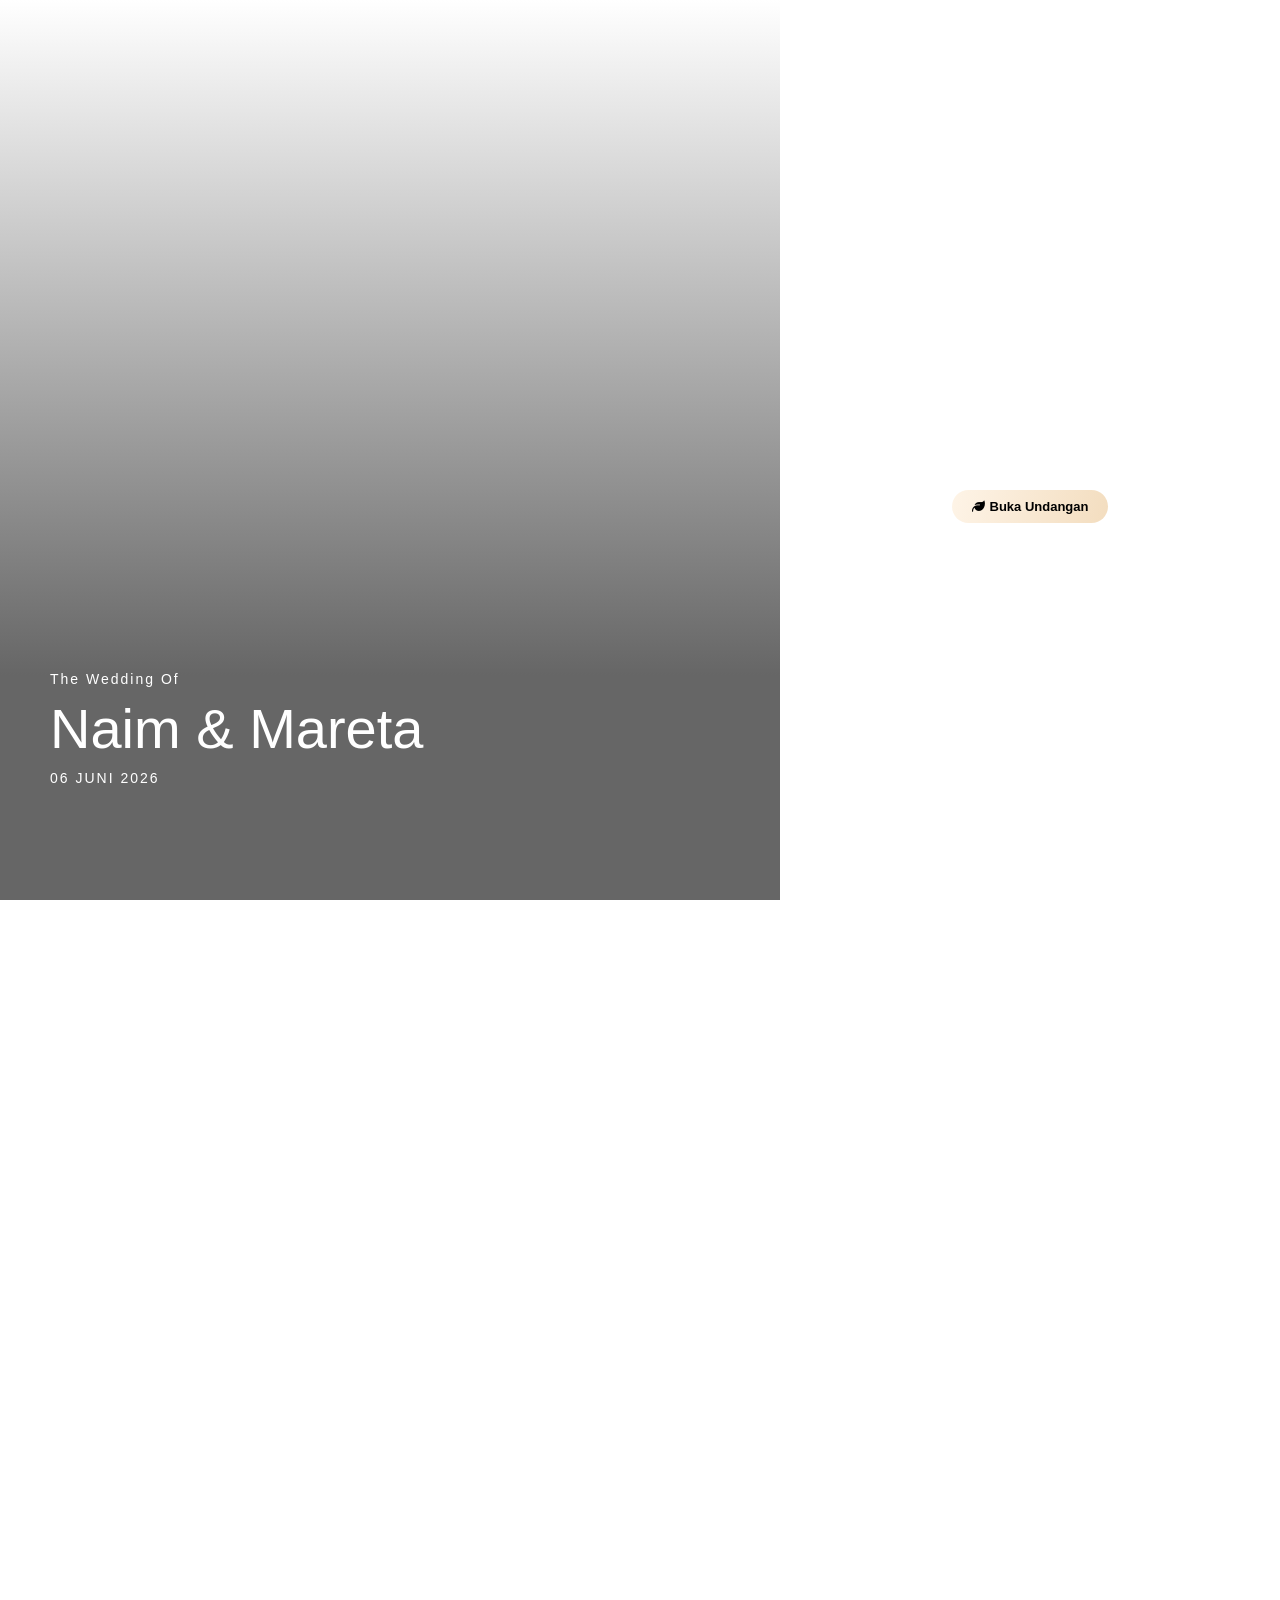
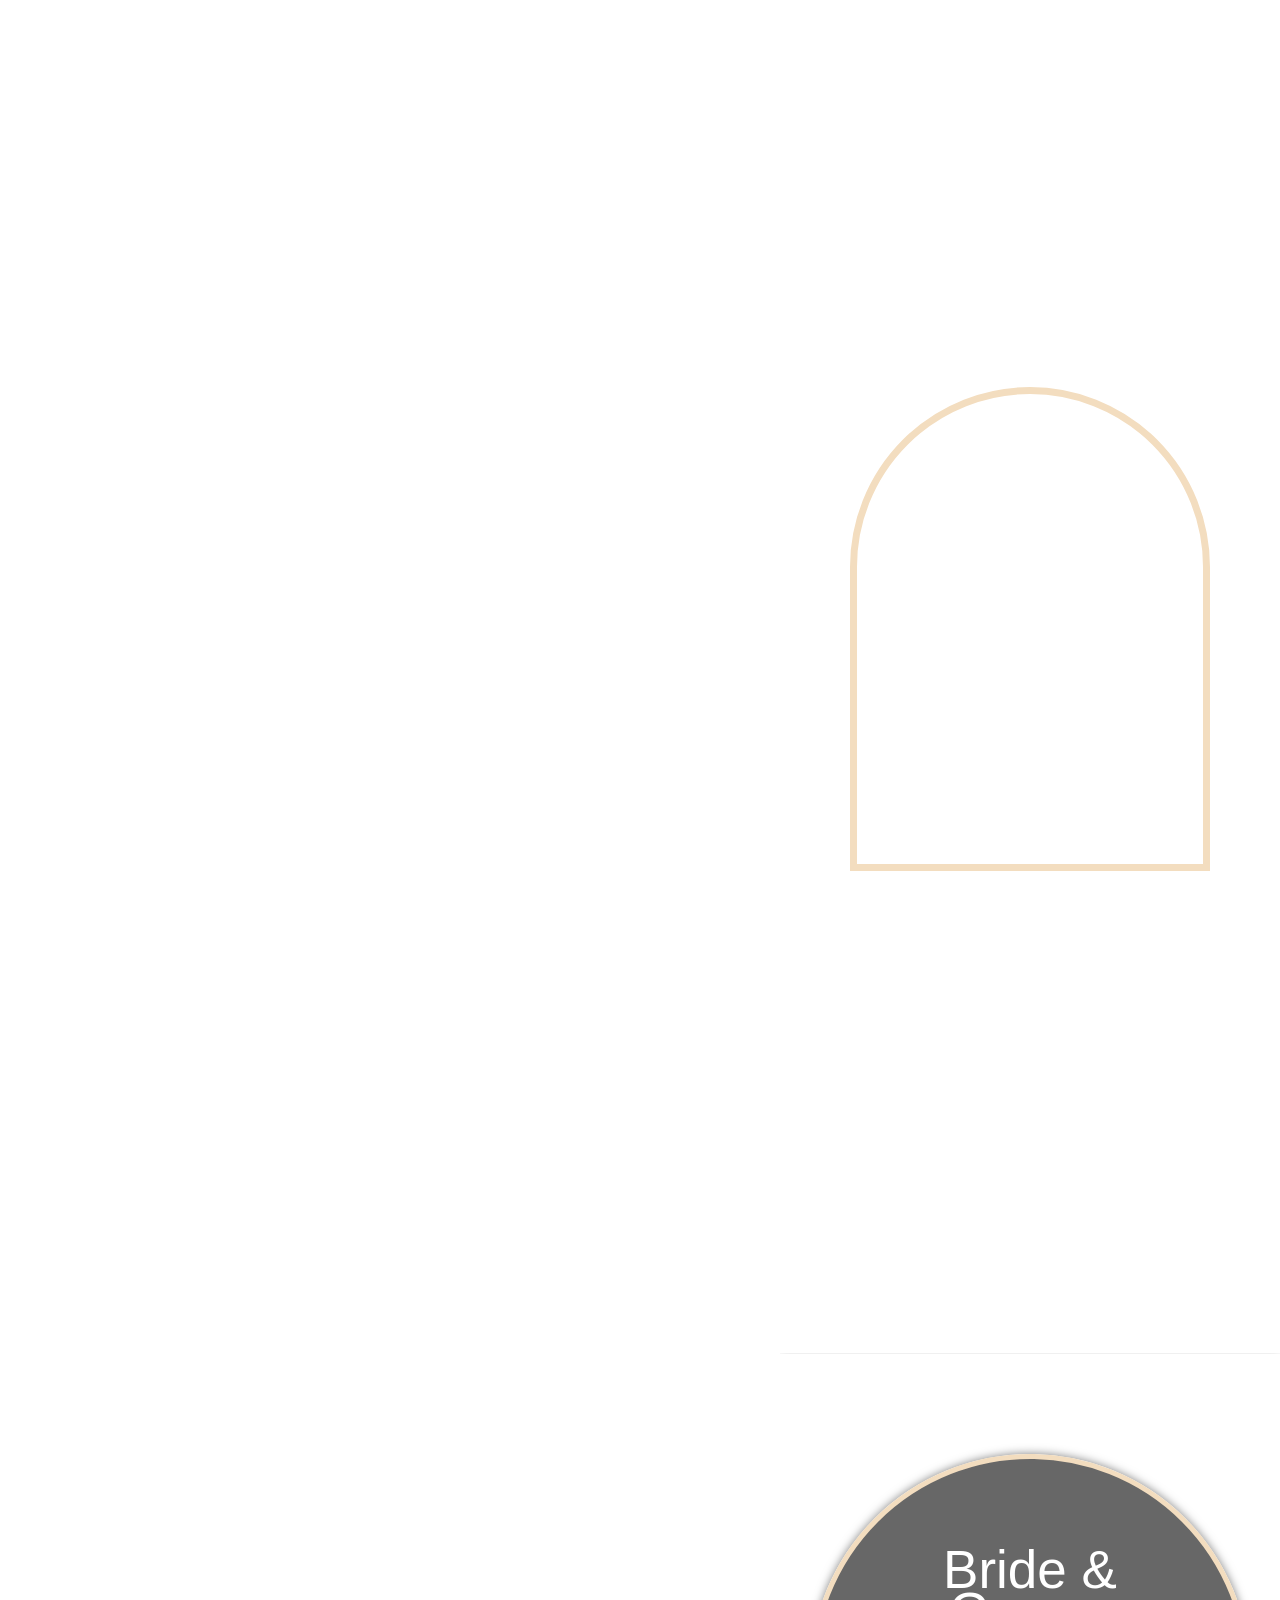
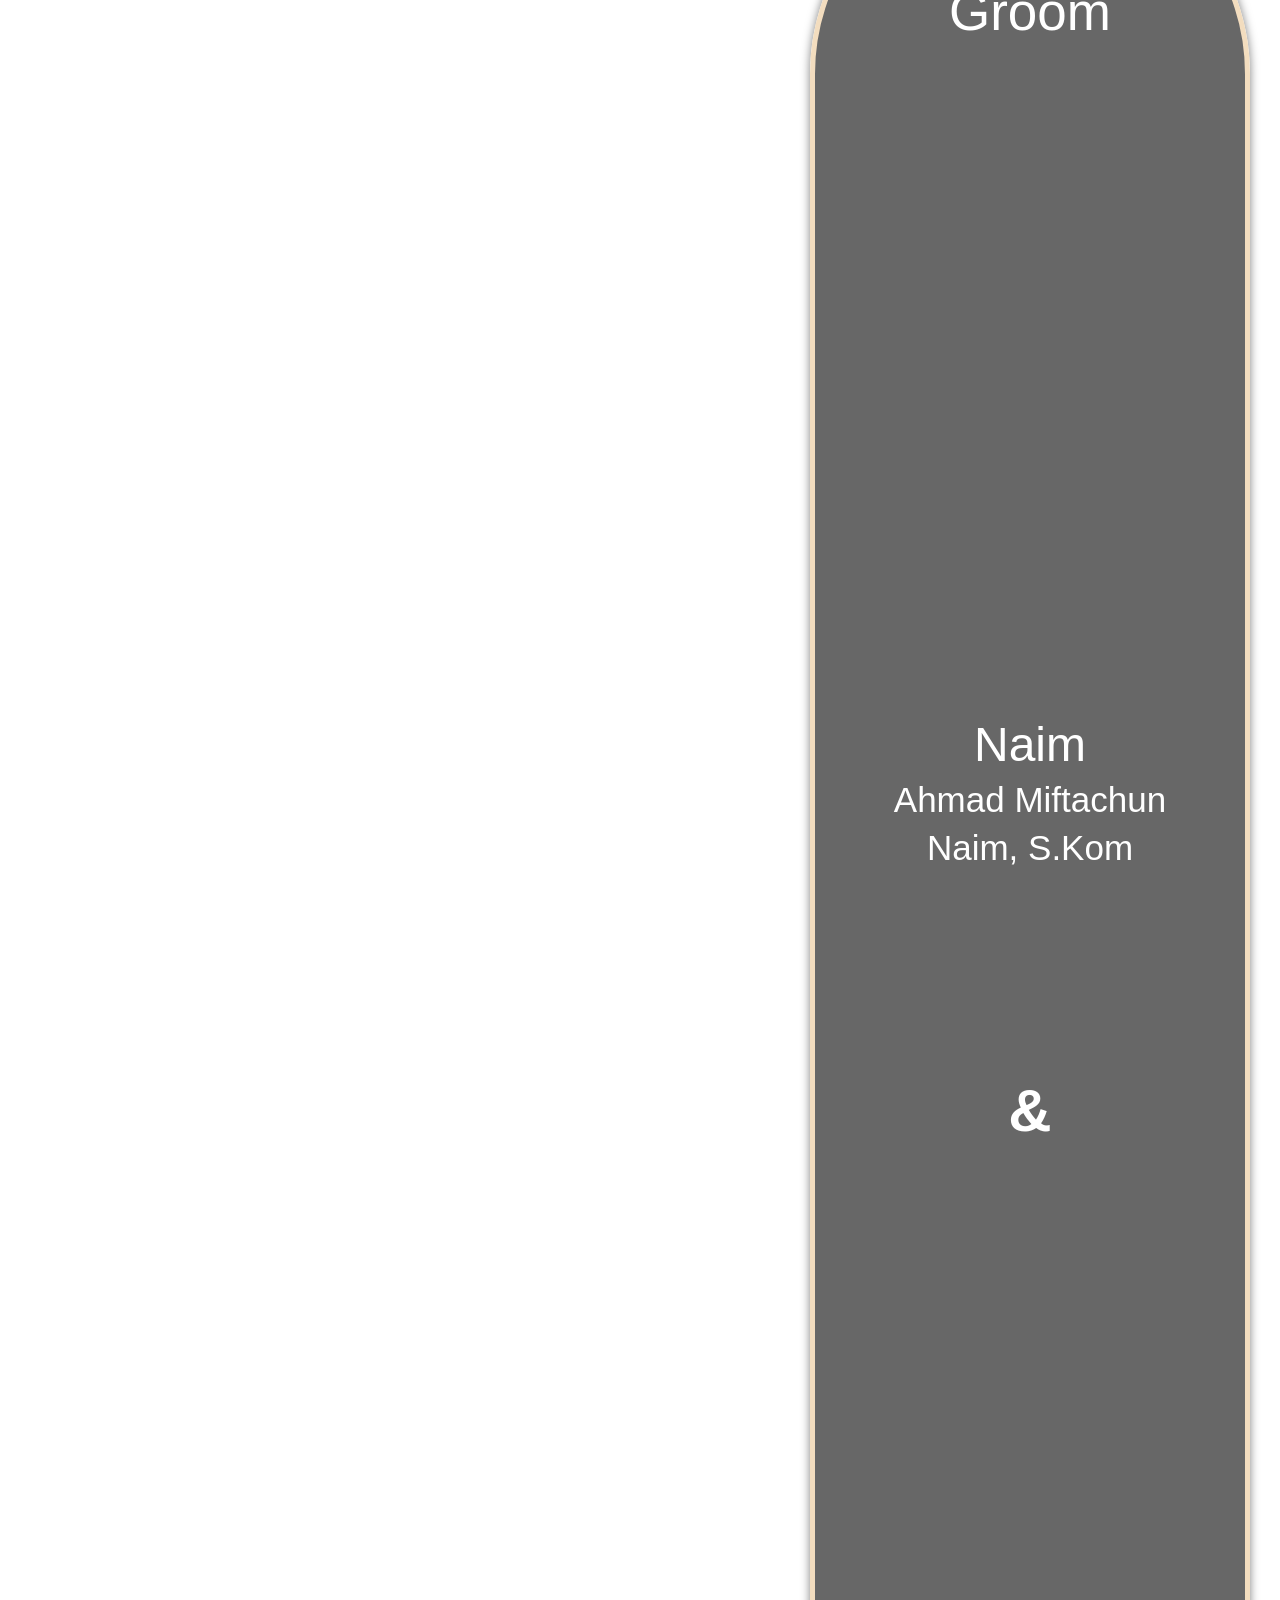
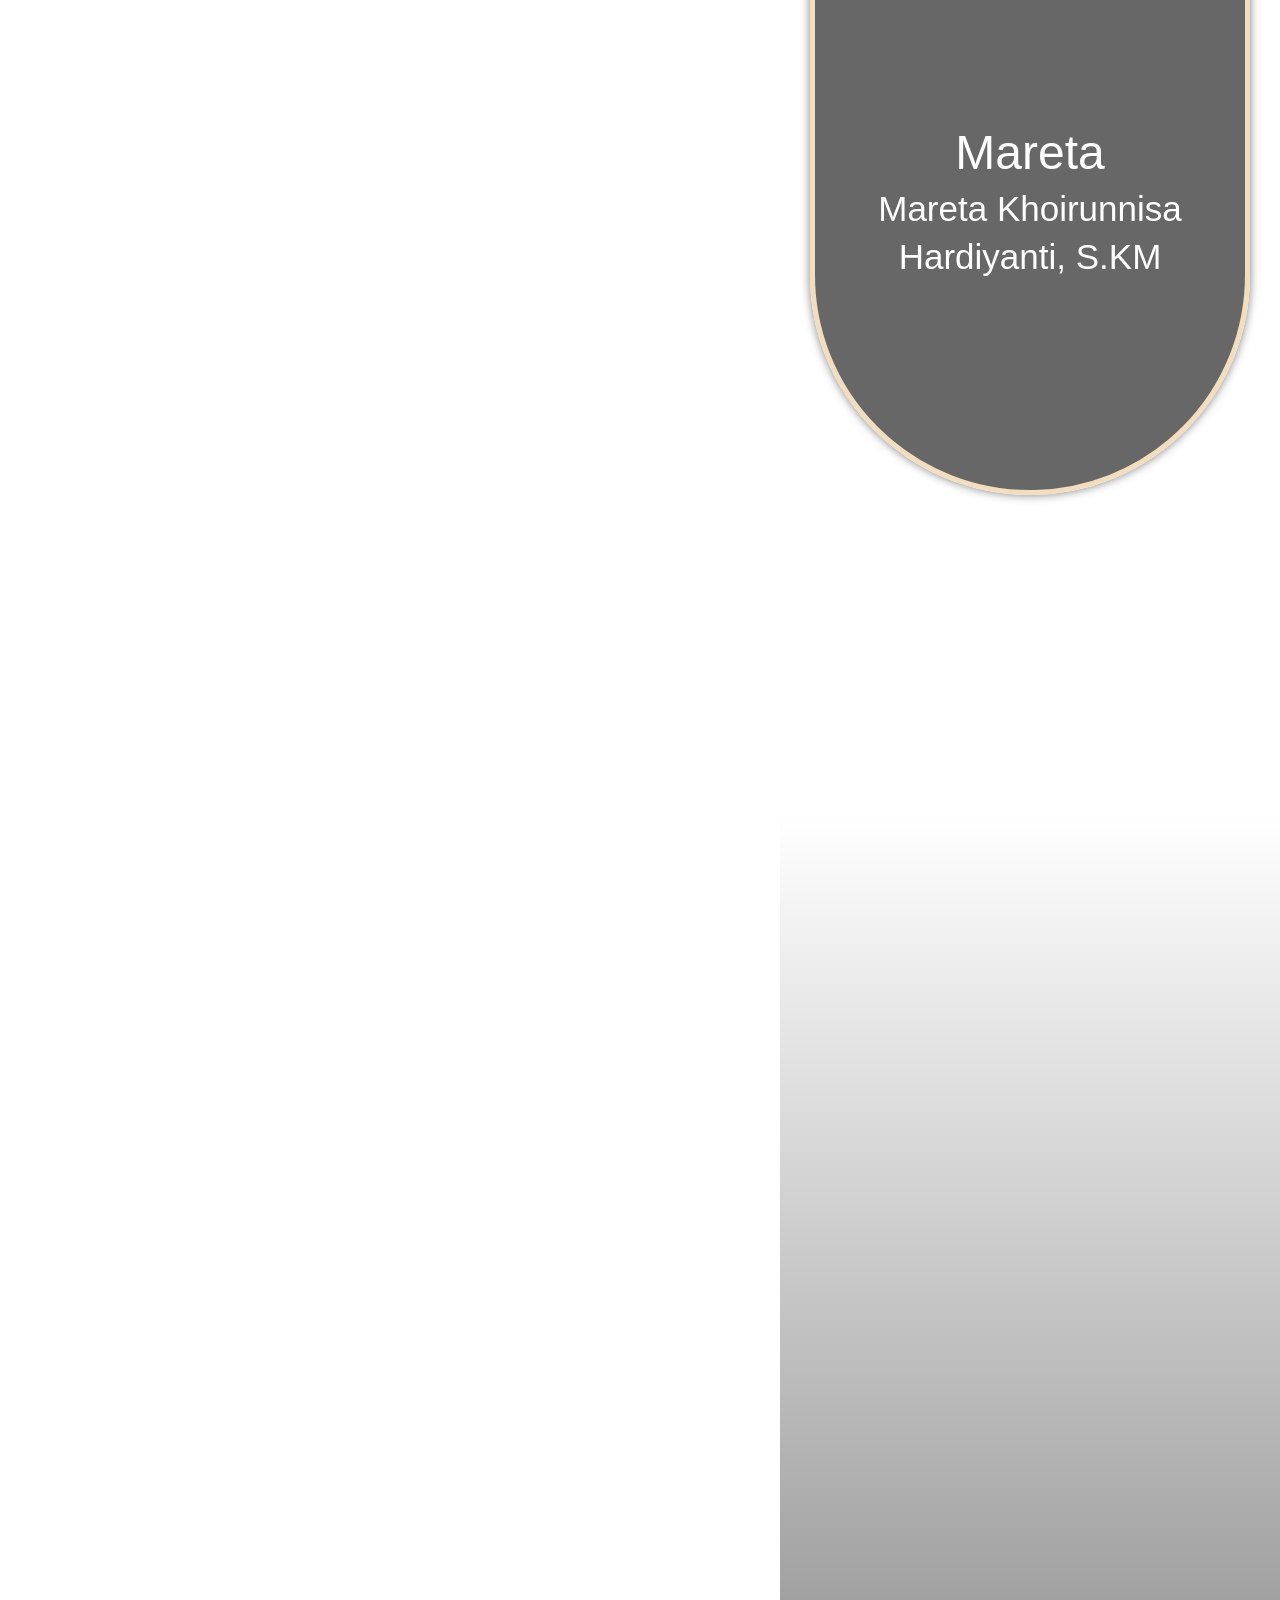
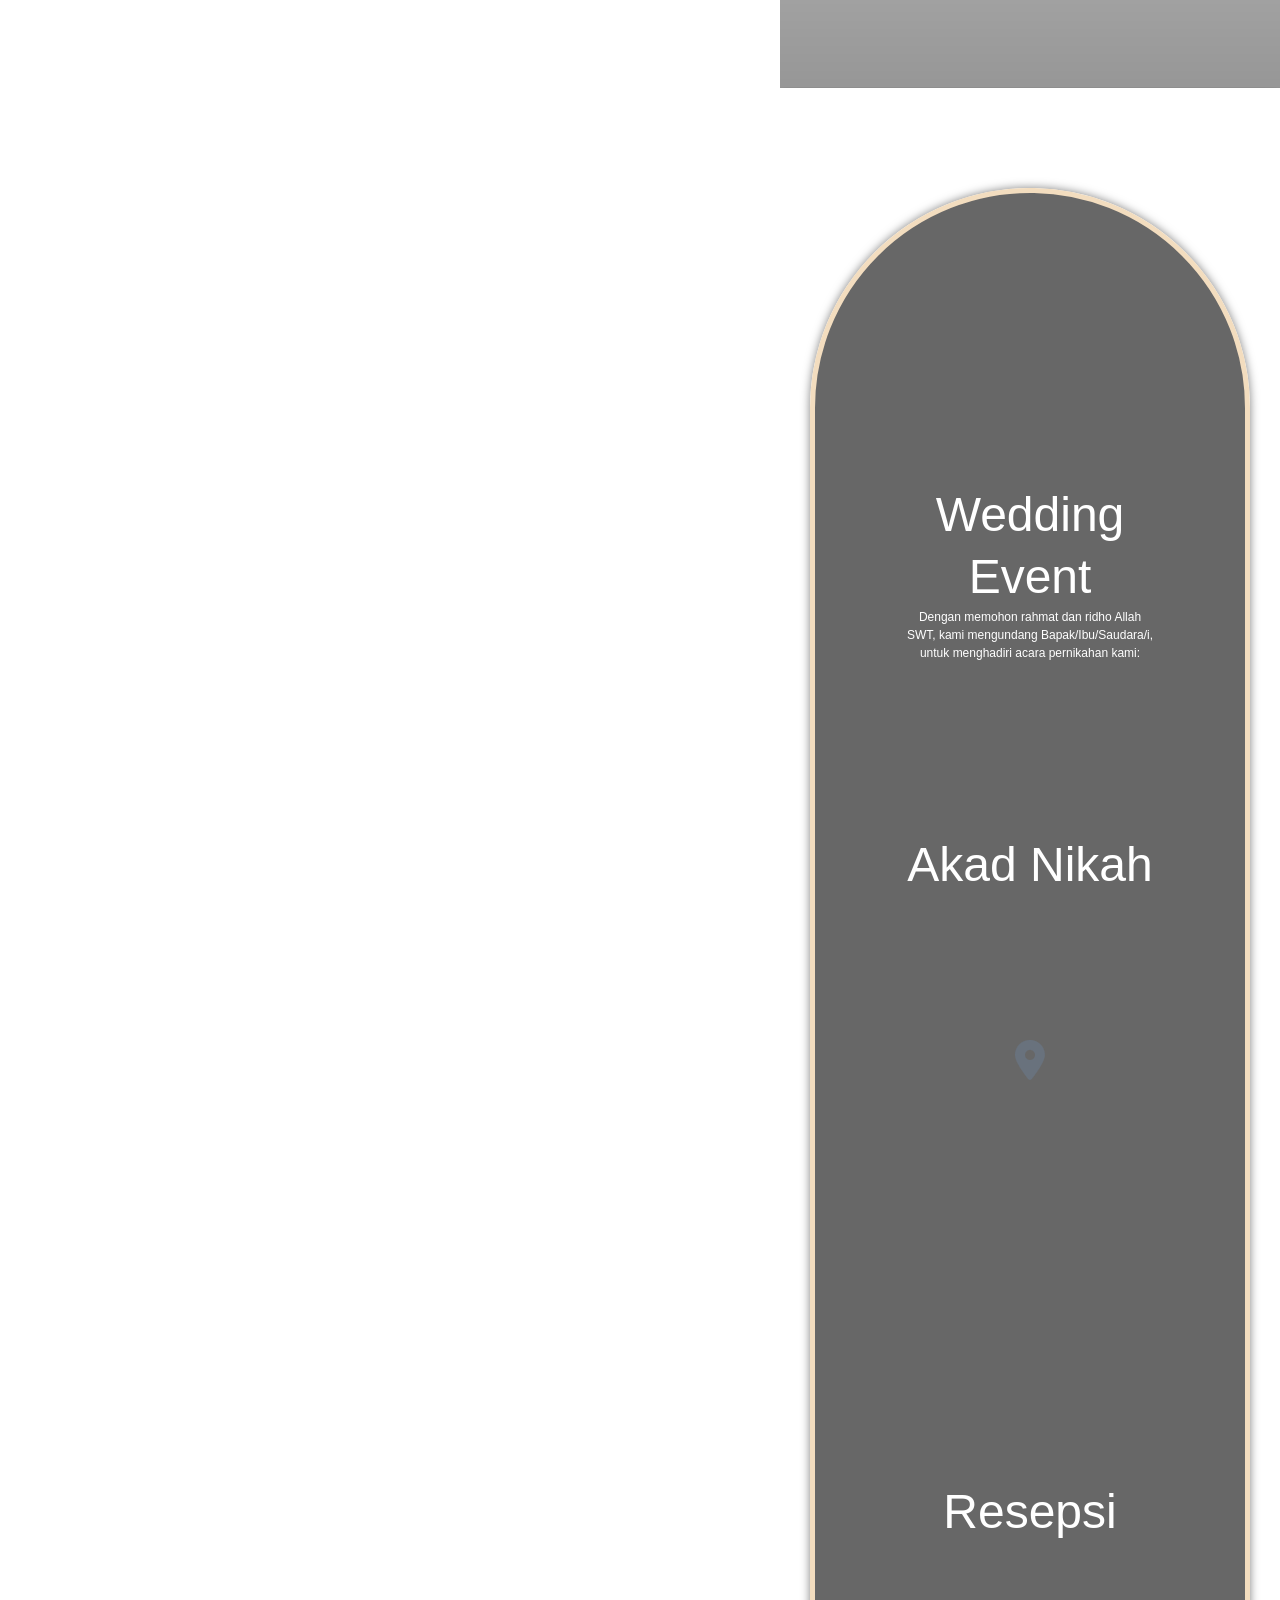
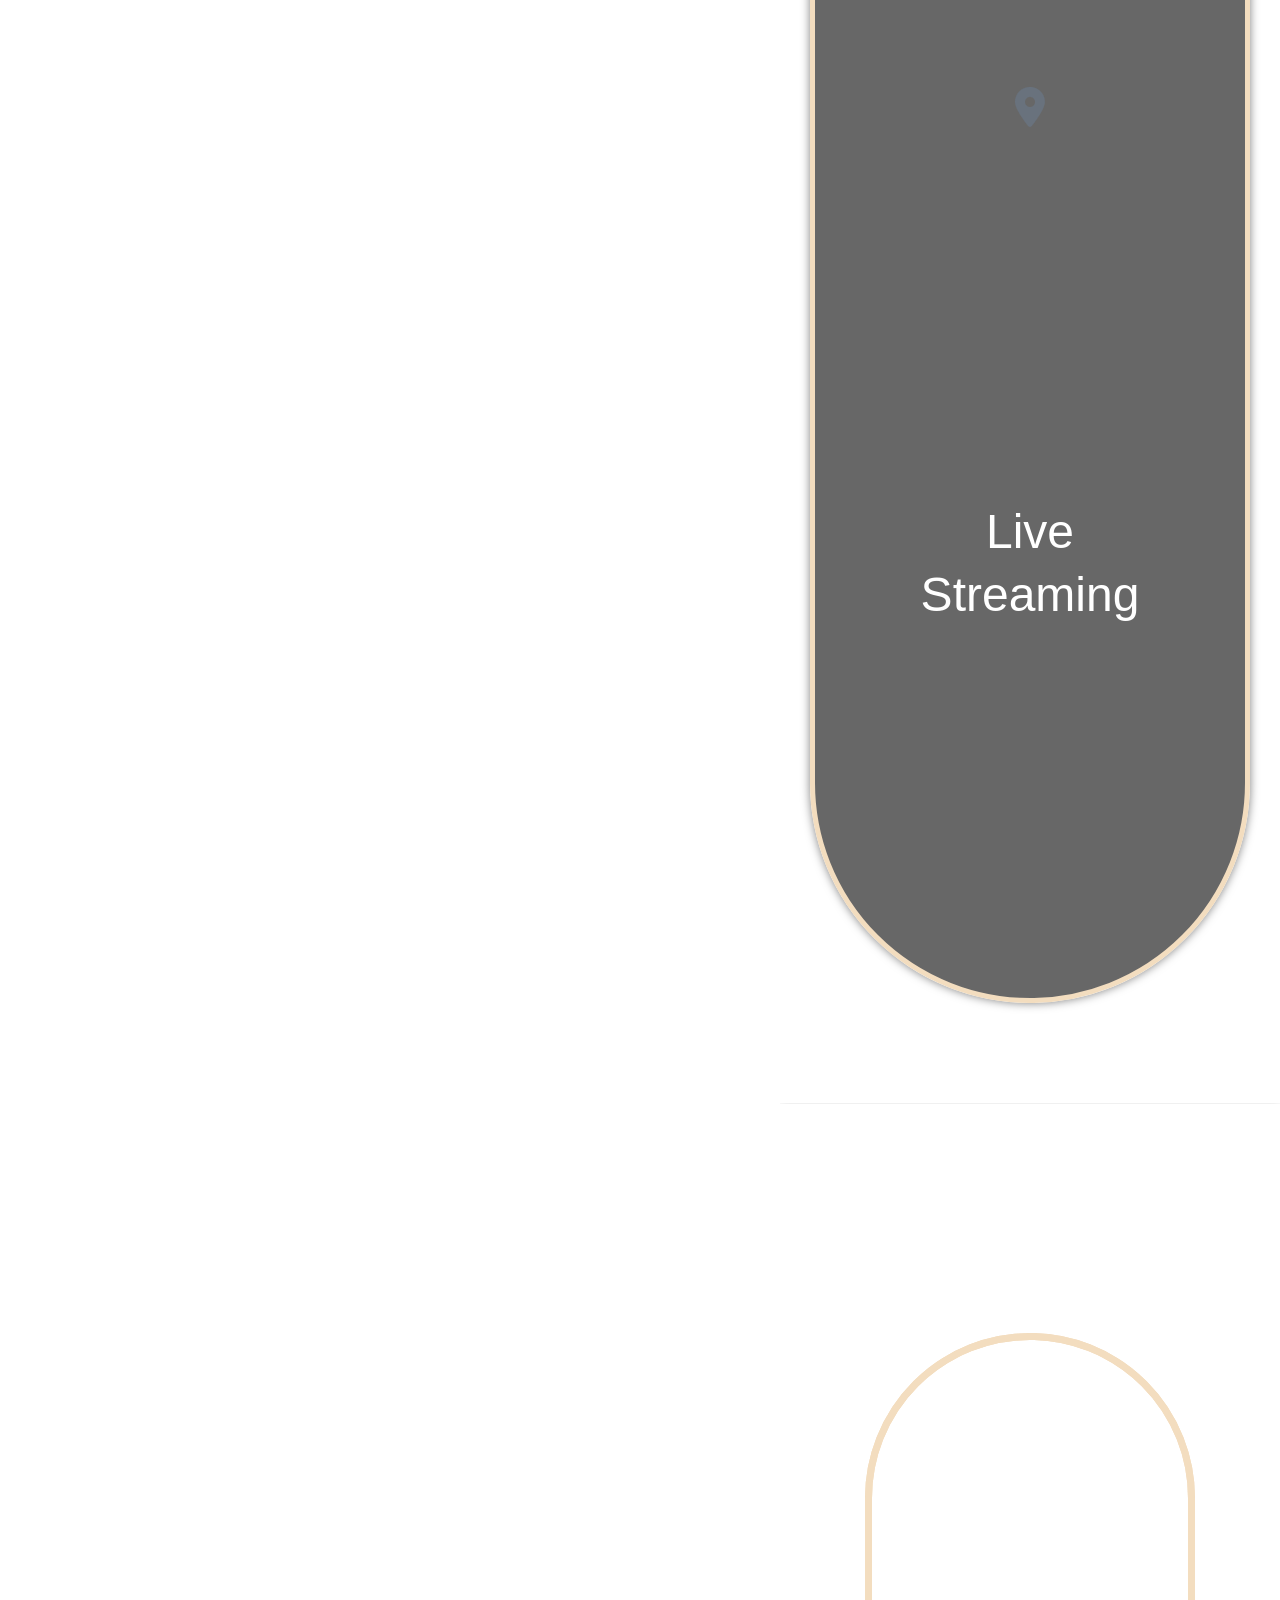
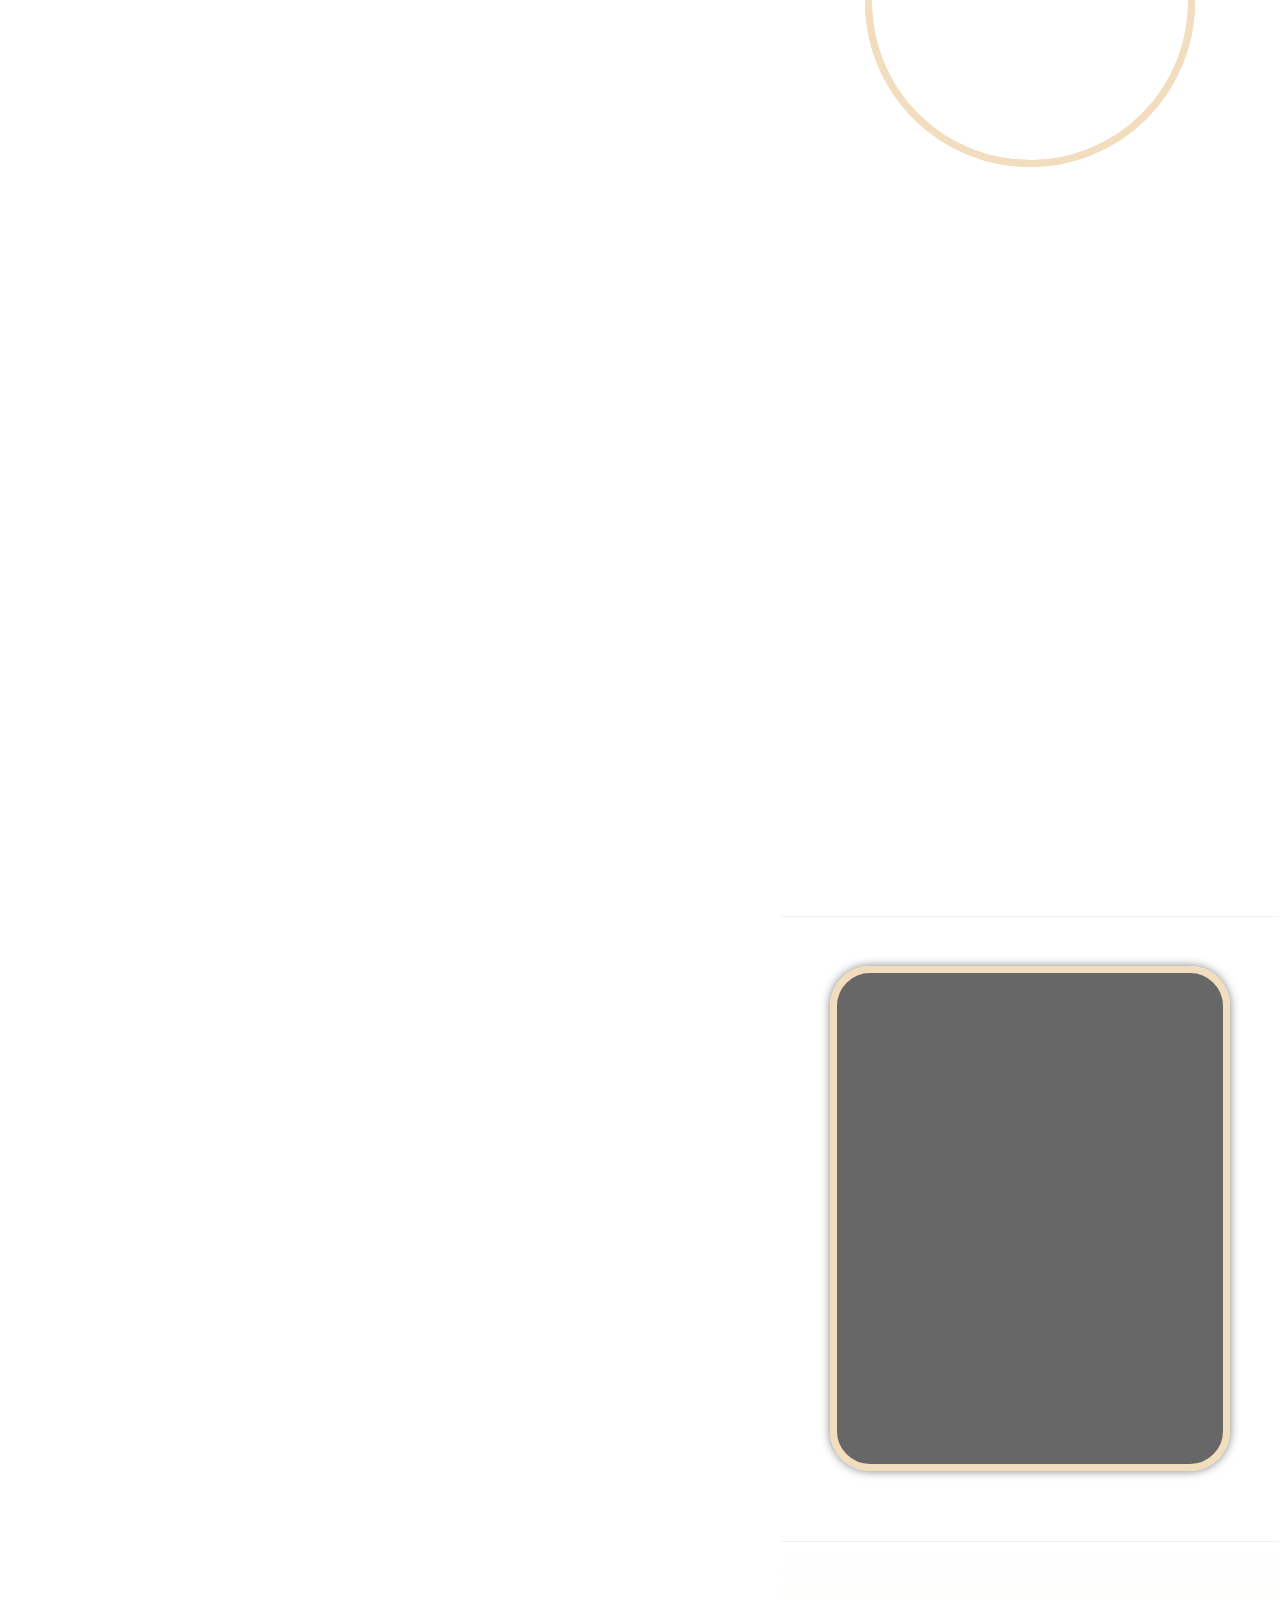
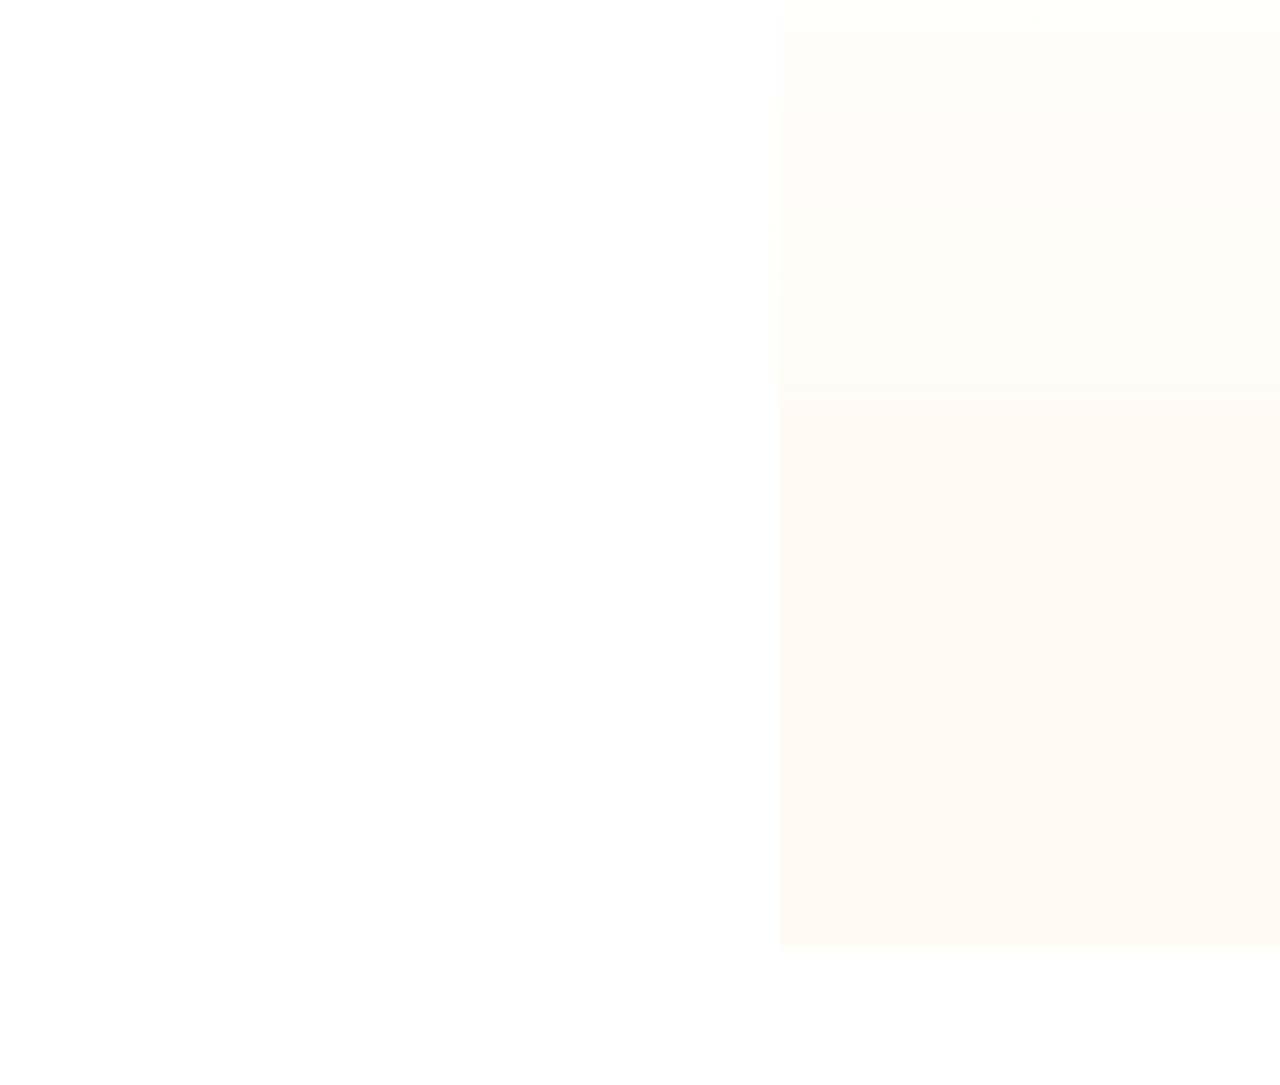
==== index.html @ 9b380edb "Update index.html" ====
<!DOCTYPE html>
<link rel="stylesheet" href="https://cdnjs.cloudflare.com/ajax/libs/font-awesome/6.5.1/css/all.min.css">
<link rel="stylesheet" href="https://cdnjs.cloudflare.com/ajax/libs/font-awesome/6.5.0/css/all.min.css">

<!-- saved from url=(0052)https://invite.leafitation.com/vintage-jawa-02-foto/ -->
<html lang="en-US"><head><meta http-equiv="Content-Type" content="text/html; charset=UTF-8">
	
		        <style type="text/css">
            .cui-comment-text img {
                max-width: 100% !important;
            }
        </style>
        <meta name="robots" content="index, follow, max-image-preview:large, max-snippet:-1, max-video-preview:-1">
	<style>img:is([sizes="auto" i], [sizes^="auto," i]) { contain-intrinsic-size: 3000px 1500px }</style>
	
	<!-- This site is optimized with the Yoast SEO plugin v26.5 - https://yoast.com/wordpress/plugins/seo/ -->
	<title>NAIM & MARETA</title>
	<link rel="canonical" href="https://invite.leafitation.com/vintage-jawa-02-foto/">
	<meta property="og:locale" content="en_US">
	<meta property="og:type" content="article">
	<meta property="og:title" content="Vintage Jawa 02 Foto - leafitation.com">
	<meta property="og:description" content="The Wedding Of Tiara &amp; Jati 11 JUNI 2026 WEDDING INVITATION Tiara &amp; Jati Kepada Yth. Buka Undangan The Wedding […]">
	<meta property="og:url" content="https://invite.leafitation.com/vintage-jawa-02-foto/">
	<meta property="og:site_name" content="leafitation.com">
	<meta property="article:modified_time" content="2025-10-03T15:37:26+00:00">
	<meta property="og:image" content="https://invite.leafitation.com/wp-content/uploads/2025/09/wayang-hitam-min.png">
	<meta property="og:image:width" content="1305">
	<meta property="og:image:height" content="2100">
	<meta property="og:image:type" content="image/png">
	<meta name="twitter:card" content="summary_large_image">
	<meta name="twitter:label1" content="Est. reading time">
	<meta name="twitter:data1" content="5 minutes">
	<script type="text/javascript" id="www-widgetapi-script" src="./www-widgetapi.js.download" async=""></script><script type="application/ld+json" class="yoast-schema-graph">{"@context":"https://schema.org","@graph":[{"@type":"WebPage","@id":"https://invite.leafitation.com/vintage-jawa-02-foto/","url":"https://invite.leafitation.com/vintage-jawa-02-foto/","name":"Vintage Jawa 02 Foto - leafitation.com","isPartOf":{"@id":"https://invite.leafitation.com/#website"},"primaryImageOfPage":{"@id":"https://invite.leafitation.com/vintage-jawa-02-foto/#primaryimage"},"image":{"@id":"https://invite.leafitation.com/vintage-jawa-02-foto/#primaryimage"},"thumbnailUrl":"https://invite.leafitation.com/wp-content/uploads/2025/09/wayang-hitam-min-636x1024.png","datePublished":"2025-09-25T02:36:22+00:00","dateModified":"2025-10-03T15:37:26+00:00","breadcrumb":{"@id":"https://invite.leafitation.com/vintage-jawa-02-foto/#breadcrumb"},"inLanguage":"en-US","potentialAction":[{"@type":"ReadAction","target":["https://invite.leafitation.com/vintage-jawa-02-foto/"]}]},{"@type":"ImageObject","inLanguage":"en-US","@id":"https://invite.leafitation.com/vintage-jawa-02-foto/#primaryimage","url":"https://invite.leafitation.com/wp-content/uploads/2025/09/wayang-hitam-min.png","contentUrl":"https://invite.leafitation.com/wp-content/uploads/2025/09/wayang-hitam-min.png","width":1305,"height":2100},{"@type":"BreadcrumbList","@id":"https://invite.leafitation.com/vintage-jawa-02-foto/#breadcrumb","itemListElement":[{"@type":"ListItem","position":1,"name":"Home","item":"https://invite.leafitation.com/"},{"@type":"ListItem","position":2,"name":"Vintage Jawa 02 Foto"}]},{"@type":"WebSite","@id":"https://invite.leafitation.com/#website","url":"https://invite.leafitation.com/","name":"leafitation.com","description":"","potentialAction":[{"@type":"SearchAction","target":{"@type":"EntryPoint","urlTemplate":"https://invite.leafitation.com/?s={search_term_string}"},"query-input":{"@type":"PropertyValueSpecification","valueRequired":true,"valueName":"search_term_string"}}],"inLanguage":"en-US"}]}</script>
	<!-- / Yoast SEO plugin. -->


<link rel="alternate" type="application/rss+xml" title="leafitation.com » Feed" href="https://invite.leafitation.com/feed/">
<link rel="alternate" type="application/rss+xml" title="leafitation.com » Comments Feed" href="https://invite.leafitation.com/comments/feed/">
<link rel="alternate" type="application/rss+xml" title="leafitation.com » Vintage Jawa 02 Foto Comments Feed" href="https://invite.leafitation.com/vintage-jawa-02-foto/feed/">
<script>
window._wpemojiSettings = {"baseUrl":"https:\/\/s.w.org\/images\/core\/emoji\/16.0.1\/72x72\/","ext":".png","svgUrl":"https:\/\/s.w.org\/images\/core\/emoji\/16.0.1\/svg\/","svgExt":".svg","source":{"concatemoji":"https:\/\/invite.leafitation.com\/wp-includes\/js\/wp-emoji-release.min.js?ver=6.8.3"}};
/*! This file is auto-generated */
!function(s,n){var o,i,e;function c(e){try{var t={supportTests:e,timestamp:(new Date).valueOf()};sessionStorage.setItem(o,JSON.stringify(t))}catch(e){}}function p(e,t,n){e.clearRect(0,0,e.canvas.width,e.canvas.height),e.fillText(t,0,0);var t=new Uint32Array(e.getImageData(0,0,e.canvas.width,e.canvas.height).data),a=(e.clearRect(0,0,e.canvas.width,e.canvas.height),e.fillText(n,0,0),new Uint32Array(e.getImageData(0,0,e.canvas.width,e.canvas.height).data));return t.every(function(e,t){return e===a[t]})}function u(e,t){e.clearRect(0,0,e.canvas.width,e.canvas.height),e.fillText(t,0,0);for(var n=e.getImageData(16,16,1,1),a=0;a<n.data.length;a++)if(0!==n.data[a])return!1;return!0}function f(e,t,n,a){switch(t){case"flag":return n(e,"\ud83c\udff3\ufe0f\u200d\u26a7\ufe0f","\ud83c\udff3\ufe0f\u200b\u26a7\ufe0f")?!1:!n(e,"\ud83c\udde8\ud83c\uddf6","\ud83c\udde8\u200b\ud83c\uddf6")&&!n(e,"\ud83c\udff4\udb40\udc67\udb40\udc62\udb40\udc65\udb40\udc6e\udb40\udc67\udb40\udc7f","\ud83c\udff4\u200b\udb40\udc67\u200b\udb40\udc62\u200b\udb40\udc65\u200b\udb40\udc6e\u200b\udb40\udc67\u200b\udb40\udc7f");case"emoji":return!a(e,"\ud83e\udedf")}return!1}function g(e,t,n,a){var r="undefined"!=typeof WorkerGlobalScope&&self instanceof WorkerGlobalScope?new OffscreenCanvas(300,150):s.createElement("canvas"),o=r.getContext("2d",{willReadFrequently:!0}),i=(o.textBaseline="top",o.font="600 32px Arial",{});return e.forEach(function(e){i[e]=t(o,e,n,a)}),i}function t(e){var t=s.createElement("script");t.src=e,t.defer=!0,s.head.appendChild(t)}"undefined"!=typeof Promise&&(o="wpEmojiSettingsSupports",i=["flag","emoji"],n.supports={everything:!0,everythingExceptFlag:!0},e=new Promise(function(e){s.addEventListener("DOMContentLoaded",e,{once:!0})}),new Promise(function(t){var n=function(){try{var e=JSON.parse(sessionStorage.getItem(o));if("object"==typeof e&&"number"==typeof e.timestamp&&(new Date).valueOf()<e.timestamp+604800&&"object"==typeof e.supportTests)return e.supportTests}catch(e){}return null}();if(!n){if("undefined"!=typeof Worker&&"undefined"!=typeof OffscreenCanvas&&"undefined"!=typeof URL&&URL.createObjectURL&&"undefined"!=typeof Blob)try{var e="postMessage("+g.toString()+"("+[JSON.stringify(i),f.toString(),p.toString(),u.toString()].join(",")+"));",a=new Blob([e],{type:"text/javascript"}),r=new Worker(URL.createObjectURL(a),{name:"wpTestEmojiSupports"});return void(r.onmessage=function(e){c(n=e.data),r.terminate(),t(n)})}catch(e){}c(n=g(i,f,p,u))}t(n)}).then(function(e){for(var t in e)n.supports[t]=e[t],n.supports.everything=n.supports.everything&&n.supports[t],"flag"!==t&&(n.supports.everythingExceptFlag=n.supports.everythingExceptFlag&&n.supports[t]);n.supports.everythingExceptFlag=n.supports.everythingExceptFlag&&!n.supports.flag,n.DOMReady=!1,n.readyCallback=function(){n.DOMReady=!0}}).then(function(){return e}).then(function(){var e;n.supports.everything||(n.readyCallback(),(e=n.source||{}).concatemoji?t(e.concatemoji):e.wpemoji&&e.twemoji&&(t(e.twemoji),t(e.wpemoji)))}))}((window,document),window._wpemojiSettings);
</script>
<link rel="stylesheet" id="astra-theme-css-css" href="./main.min.css" media="all">
<style id="astra-theme-css-inline-css">
:root{--ast-post-nav-space:0;--ast-container-default-xlg-padding:2.5em;--ast-container-default-lg-padding:2.5em;--ast-container-default-slg-padding:2em;--ast-container-default-md-padding:2.5em;--ast-container-default-sm-padding:2.5em;--ast-container-default-xs-padding:2.4em;--ast-container-default-xxs-padding:1.8em;--ast-code-block-background:#ECEFF3;--ast-comment-inputs-background:#F9FAFB;--ast-normal-container-width:1200px;--ast-narrow-container-width:750px;--ast-blog-title-font-weight:600;--ast-blog-meta-weight:600;--ast-global-color-primary:var(--ast-global-color-5);--ast-global-color-secondary:var(--ast-global-color-4);--ast-global-color-alternate-background:var(--ast-global-color-7);--ast-global-color-subtle-background:var(--ast-global-color-6);--ast-bg-style-guide:#F8FAFC;--ast-shadow-style-guide:0px 0px 4px 0 #00000057;--ast-global-dark-bg-style:#fff;--ast-global-dark-lfs:#fbfbfb;--ast-widget-bg-color:#fafafa;--ast-wc-container-head-bg-color:#fbfbfb;--ast-title-layout-bg:#eeeeee;--ast-search-border-color:#e7e7e7;--ast-lifter-hover-bg:#e6e6e6;--ast-gallery-block-color:#000;--srfm-color-input-label:var(--ast-global-color-2);}html{font-size:100%;}a{color:var(--ast-global-color-0);}a:hover,a:focus{color:var(--ast-global-color-1);}body,button,input,select,textarea,.ast-button,.ast-custom-button{font-family:-apple-system,BlinkMacSystemFont,Segoe UI,Roboto,Oxygen-Sans,Ubuntu,Cantarell,Helvetica Neue,sans-serif;font-weight:400;font-size:16px;font-size:1rem;line-height:var(--ast-body-line-height,1.65em);}blockquote{color:var(--ast-global-color-3);}h1,h2,h3,h4,h5,h6,.entry-content :where(h1,h2,h3,h4,h5,h6),.site-title,.site-title a{font-weight:600;}.ast-site-identity .site-title a{color:var(--ast-global-color-2);}.site-title{font-size:26px;font-size:1.625rem;display:block;}.site-header .site-description{font-size:15px;font-size:0.9375rem;display:none;}.entry-title{font-size:20px;font-size:1.25rem;}.ast-blog-single-element.ast-taxonomy-container a{font-size:14px;font-size:0.875rem;}.ast-blog-meta-container{font-size:13px;font-size:0.8125rem;}.archive .ast-article-post .ast-article-inner,.blog .ast-article-post .ast-article-inner,.archive .ast-article-post .ast-article-inner:hover,.blog .ast-article-post .ast-article-inner:hover{border-top-left-radius:6px;border-top-right-radius:6px;border-bottom-right-radius:6px;border-bottom-left-radius:6px;overflow:hidden;}h1,.entry-content :where(h1){font-size:36px;font-size:2.25rem;font-weight:600;line-height:1.4em;}h2,.entry-content :where(h2){font-size:30px;font-size:1.875rem;font-weight:600;line-height:1.3em;}h3,.entry-content :where(h3){font-size:24px;font-size:1.5rem;font-weight:600;line-height:1.3em;}h4,.entry-content :where(h4){font-size:20px;font-size:1.25rem;line-height:1.2em;font-weight:600;}h5,.entry-content :where(h5){font-size:16px;font-size:1rem;line-height:1.2em;font-weight:600;}h6,.entry-content :where(h6){font-size:16px;font-size:1rem;line-height:1.25em;font-weight:600;}::selection{background-color:var(--ast-global-color-0);color:#ffffff;}body,h1,h2,h3,h4,h5,h6,.entry-title a,.entry-content :where(h1,h2,h3,h4,h5,h6){color:var(--ast-global-color-3);}.tagcloud a:hover,.tagcloud a:focus,.tagcloud a.current-item{color:#ffffff;border-color:var(--ast-global-color-0);background-color:var(--ast-global-color-0);}input:focus,input[type="text"]:focus,input[type="email"]:focus,input[type="url"]:focus,input[type="password"]:focus,input[type="reset"]:focus,input[type="search"]:focus,textarea:focus{border-color:var(--ast-global-color-0);}input[type="radio"]:checked,input[type=reset],input[type="checkbox"]:checked,input[type="checkbox"]:hover:checked,input[type="checkbox"]:focus:checked,input[type=range]::-webkit-slider-thumb{border-color:var(--ast-global-color-0);background-color:var(--ast-global-color-0);box-shadow:none;}.site-footer a:hover + .post-count,.site-footer a:focus + .post-count{background:var(--ast-global-color-0);border-color:var(--ast-global-color-0);}.single .nav-links .nav-previous,.single .nav-links .nav-next{color:var(--ast-global-color-0);}.entry-meta,.entry-meta *{line-height:1.45;color:var(--ast-global-color-0);font-weight:600;}.entry-meta a:not(.ast-button):hover,.entry-meta a:not(.ast-button):hover *,.entry-meta a:not(.ast-button):focus,.entry-meta a:not(.ast-button):focus *,.page-links > .page-link,.page-links .page-link:hover,.post-navigation a:hover{color:var(--ast-global-color-1);}#cat option,.secondary .calendar_wrap thead a,.secondary .calendar_wrap thead a:visited{color:var(--ast-global-color-0);}.secondary .calendar_wrap #today,.ast-progress-val span{background:var(--ast-global-color-0);}.secondary a:hover + .post-count,.secondary a:focus + .post-count{background:var(--ast-global-color-0);border-color:var(--ast-global-color-0);}.calendar_wrap #today > a{color:#ffffff;}.page-links .page-link,.single .post-navigation a{color:var(--ast-global-color-3);}.ast-search-menu-icon .search-form button.search-submit{padding:0 4px;}.ast-search-menu-icon form.search-form{padding-right:0;}.ast-search-menu-icon.slide-search input.search-field{width:0;}.ast-header-search .ast-search-menu-icon.ast-dropdown-active .search-form,.ast-header-search .ast-search-menu-icon.ast-dropdown-active .search-field:focus{transition:all 0.2s;}.search-form input.search-field:focus{outline:none;}.ast-search-menu-icon .search-form button.search-submit:focus,.ast-theme-transparent-header .ast-header-search .ast-dropdown-active .ast-icon,.ast-theme-transparent-header .ast-inline-search .search-field:focus .ast-icon{color:var(--ast-global-color-1);}.ast-header-search .slide-search .search-form{border:2px solid var(--ast-global-color-0);}.ast-header-search .slide-search .search-field{background-color:(--ast-global-dark-bg-style);}.ast-archive-title{color:var(--ast-global-color-2);}.widget-title,.widget .wp-block-heading{font-size:22px;font-size:1.375rem;color:var(--ast-global-color-2);}.ast-single-post .entry-content a,.ast-comment-content a:not(.ast-comment-edit-reply-wrap a){text-decoration:underline;}.ast-single-post .elementor-widget-button .elementor-button,.ast-single-post .entry-content .uagb-tab a,.ast-single-post .entry-content .uagb-ifb-cta a,.ast-single-post .entry-content .uabb-module-content a,.ast-single-post .entry-content .uagb-post-grid a,.ast-single-post .entry-content .uagb-timeline a,.ast-single-post .entry-content .uagb-toc__wrap a,.ast-single-post .entry-content .uagb-taxomony-box a,.entry-content .wp-block-latest-posts > li > a,.ast-single-post .entry-content .wp-block-file__button,a.ast-post-filter-single,.ast-single-post .ast-comment-content .comment-reply-link,.ast-single-post .ast-comment-content .comment-edit-link{text-decoration:none;}.ast-search-menu-icon.slide-search a:focus-visible:focus-visible,.astra-search-icon:focus-visible,#close:focus-visible,a:focus-visible,.ast-menu-toggle:focus-visible,.site .skip-link:focus-visible,.wp-block-loginout input:focus-visible,.wp-block-search.wp-block-search__button-inside .wp-block-search__inside-wrapper,.ast-header-navigation-arrow:focus-visible,.ast-orders-table__row .ast-orders-table__cell:focus-visible,a#ast-apply-coupon:focus-visible,#ast-apply-coupon:focus-visible,#close:focus-visible,.button.search-submit:focus-visible,#search_submit:focus,.normal-search:focus-visible,.ast-header-account-wrap:focus-visible,.astra-cart-drawer-close:focus,.ast-single-variation:focus,.ast-button:focus{outline-style:dotted;outline-color:inherit;outline-width:thin;}input:focus,input[type="text"]:focus,input[type="email"]:focus,input[type="url"]:focus,input[type="password"]:focus,input[type="reset"]:focus,input[type="search"]:focus,input[type="number"]:focus,textarea:focus,.wp-block-search__input:focus,[data-section="section-header-mobile-trigger"] .ast-button-wrap .ast-mobile-menu-trigger-minimal:focus,.ast-mobile-popup-drawer.active .menu-toggle-close:focus,#ast-scroll-top:focus,#coupon_code:focus,#ast-coupon-code:focus{border-style:dotted;border-color:inherit;border-width:thin;}input{outline:none;}.ast-logo-title-inline .site-logo-img{padding-right:1em;}body .ast-oembed-container *{position:absolute;top:0;width:100%;height:100%;left:0;}body .wp-block-embed-pocket-casts .ast-oembed-container *{position:unset;}.ast-single-post-featured-section + article {margin-top: 2em;}.site-content .ast-single-post-featured-section img {width: 100%;overflow: hidden;object-fit: cover;}.ast-separate-container .site-content .ast-single-post-featured-section + article {margin-top: -80px;z-index: 9;position: relative;border-radius: 4px;}@media (min-width: 922px) {.ast-no-sidebar .site-content .ast-article-image-container--wide {margin-left: -120px;margin-right: -120px;max-width: unset;width: unset;}.ast-left-sidebar .site-content .ast-article-image-container--wide,.ast-right-sidebar .site-content .ast-article-image-container--wide {margin-left: -10px;margin-right: -10px;}.site-content .ast-article-image-container--full {margin-left: calc( -50vw + 50%);margin-right: calc( -50vw + 50%);max-width: 100vw;width: 100vw;}.ast-left-sidebar .site-content .ast-article-image-container--full,.ast-right-sidebar .site-content .ast-article-image-container--full {margin-left: -10px;margin-right: -10px;max-width: inherit;width: auto;}}.site > .ast-single-related-posts-container {margin-top: 0;}@media (min-width: 922px) {.ast-desktop .ast-container--narrow {max-width: var(--ast-narrow-container-width);margin: 0 auto;}}.ast-page-builder-template .hentry {margin: 0;}.ast-page-builder-template .site-content > .ast-container {max-width: 100%;padding: 0;}.ast-page-builder-template .site .site-content #primary {padding: 0;margin: 0;}.ast-page-builder-template .no-results {text-align: center;margin: 4em auto;}.ast-page-builder-template .ast-pagination {padding: 2em;}.ast-page-builder-template .entry-header.ast-no-title.ast-no-thumbnail {margin-top: 0;}.ast-page-builder-template .entry-header.ast-header-without-markup {margin-top: 0;margin-bottom: 0;}.ast-page-builder-template .entry-header.ast-no-title.ast-no-meta {margin-bottom: 0;}.ast-page-builder-template.single .post-navigation {padding-bottom: 2em;}.ast-page-builder-template.single-post .site-content > .ast-container {max-width: 100%;}.ast-page-builder-template .entry-header {margin-top: 2em;margin-left: auto;margin-right: auto;}.ast-page-builder-template .ast-archive-description {margin: 2em auto 0;padding-left: 20px;padding-right: 20px;}.ast-page-builder-template .ast-row {margin-left: 0;margin-right: 0;}.single.ast-page-builder-template .entry-header + .entry-content,.single.ast-page-builder-template .ast-single-entry-banner + .site-content article .entry-content {margin-bottom: 2em;}@media(min-width: 921px) {.ast-page-builder-template.archive.ast-right-sidebar .ast-row article,.ast-page-builder-template.archive.ast-left-sidebar .ast-row article {padding-left: 0;padding-right: 0;}}input[type="text"],input[type="number"],input[type="email"],input[type="url"],input[type="password"],input[type="search"],input[type=reset],input[type=tel],input[type=date],select,textarea{font-size:16px;font-style:normal;font-weight:400;line-height:24px;width:100%;padding:12px 16px;border-radius:4px;box-shadow:0px 1px 2px 0px rgba(0,0,0,0.05);color:var(--ast-form-input-text,#475569);}input[type="text"],input[type="number"],input[type="email"],input[type="url"],input[type="password"],input[type="search"],input[type=reset],input[type=tel],input[type=date],select{height:40px;}input[type="date"]{border-width:1px;border-style:solid;border-color:var(--ast-border-color);background:var( --ast-global-color-secondary,--ast-global-color-5 );}input[type="text"]:focus,input[type="number"]:focus,input[type="email"]:focus,input[type="url"]:focus,input[type="password"]:focus,input[type="search"]:focus,input[type=reset]:focus,input[type="tel"]:focus,input[type="date"]:focus,select:focus,textarea:focus{border-color:#046BD2;box-shadow:none;outline:none;color:var(--ast-form-input-focus-text,#475569);}label,legend{color:#111827;font-size:14px;font-style:normal;font-weight:500;line-height:20px;}select{padding:6px 10px;}fieldset{padding:30px;border-radius:4px;}button,.ast-button,.button,input[type="button"],input[type="reset"],input[type="submit"]{border-radius:4px;box-shadow:0px 1px 2px 0px rgba(0,0,0,0.05);}:root{--ast-comment-inputs-background:#FFF;}::placeholder{color:var(--ast-form-field-color,#9CA3AF);}::-ms-input-placeholder{color:var(--ast-form-field-color,#9CA3AF);}@media (max-width:921.9px){#ast-desktop-header{display:none;}}@media (min-width:922px){#ast-mobile-header{display:none;}}.wp-block-buttons.aligncenter{justify-content:center;}@media (max-width:921px){.ast-theme-transparent-header #primary,.ast-theme-transparent-header #secondary{padding:0;}}@media (max-width:921px){.ast-plain-container.ast-no-sidebar #primary{padding:0;}}.ast-plain-container.ast-no-sidebar #primary{margin-top:0;margin-bottom:0;}.wp-block-button.is-style-outline .wp-block-button__link{border-color:var(--ast-global-color-0);}div.wp-block-button.is-style-outline > .wp-block-button__link:not(.has-text-color),div.wp-block-button.wp-block-button__link.is-style-outline:not(.has-text-color){color:var(--ast-global-color-0);}.wp-block-button.is-style-outline .wp-block-button__link:hover,.wp-block-buttons .wp-block-button.is-style-outline .wp-block-button__link:focus,.wp-block-buttons .wp-block-button.is-style-outline > .wp-block-button__link:not(.has-text-color):hover,.wp-block-buttons .wp-block-button.wp-block-button__link.is-style-outline:not(.has-text-color):hover{color:#ffffff;background-color:var(--ast-global-color-1);border-color:var(--ast-global-color-1);}.post-page-numbers.current .page-link,.ast-pagination .page-numbers.current{color:#ffffff;border-color:var(--ast-global-color-0);background-color:var(--ast-global-color-0);}.wp-block-buttons .wp-block-button.is-style-outline .wp-block-button__link.wp-element-button,.ast-outline-button,.wp-block-uagb-buttons-child .uagb-buttons-repeater.ast-outline-button{border-color:var(--ast-global-color-0);font-family:inherit;font-weight:500;font-size:16px;font-size:1rem;line-height:1em;padding-top:13px;padding-right:30px;padding-bottom:13px;padding-left:30px;}.wp-block-buttons .wp-block-button.is-style-outline > .wp-block-button__link:not(.has-text-color),.wp-block-buttons .wp-block-button.wp-block-button__link.is-style-outline:not(.has-text-color),.ast-outline-button{color:var(--ast-global-color-0);}.wp-block-button.is-style-outline .wp-block-button__link:hover,.wp-block-buttons .wp-block-button.is-style-outline .wp-block-button__link:focus,.wp-block-buttons .wp-block-button.is-style-outline > .wp-block-button__link:not(.has-text-color):hover,.wp-block-buttons .wp-block-button.wp-block-button__link.is-style-outline:not(.has-text-color):hover,.ast-outline-button:hover,.ast-outline-button:focus,.wp-block-uagb-buttons-child .uagb-buttons-repeater.ast-outline-button:hover,.wp-block-uagb-buttons-child .uagb-buttons-repeater.ast-outline-button:focus{color:#ffffff;background-color:var(--ast-global-color-1);border-color:var(--ast-global-color-1);}.ast-single-post .entry-content a.ast-outline-button,.ast-single-post .entry-content .is-style-outline>.wp-block-button__link{text-decoration:none;}.wp-block-button .wp-block-button__link.wp-element-button.is-style-outline:not(.has-background),.wp-block-button.is-style-outline>.wp-block-button__link.wp-element-button:not(.has-background),.ast-outline-button{background-color:transparent;}.uagb-buttons-repeater.ast-outline-button{border-radius:9999px;}@media (max-width:921px){.wp-block-buttons .wp-block-button.is-style-outline .wp-block-button__link.wp-element-button,.ast-outline-button,.wp-block-uagb-buttons-child .uagb-buttons-repeater.ast-outline-button{padding-top:12px;padding-right:28px;padding-bottom:12px;padding-left:28px;}}@media (max-width:544px){.wp-block-buttons .wp-block-button.is-style-outline .wp-block-button__link.wp-element-button,.ast-outline-button,.wp-block-uagb-buttons-child .uagb-buttons-repeater.ast-outline-button{padding-top:10px;padding-right:24px;padding-bottom:10px;padding-left:24px;}}.entry-content[data-ast-blocks-layout] > figure{margin-bottom:1em;}h1.widget-title{font-weight:600;}h2.widget-title{font-weight:600;}h3.widget-title{font-weight:600;}.elementor-widget-container .elementor-loop-container .e-loop-item[data-elementor-type="loop-item"]{width:100%;} .content-area .elementor-widget-theme-post-content h1,.content-area .elementor-widget-theme-post-content h2,.content-area .elementor-widget-theme-post-content h3,.content-area .elementor-widget-theme-post-content h4,.content-area .elementor-widget-theme-post-content h5,.content-area .elementor-widget-theme-post-content h6{margin-top:1.5em;margin-bottom:calc(0.3em + 10px);}#page{display:flex;flex-direction:column;min-height:100vh;}.ast-404-layout-1 h1.page-title{color:var(--ast-global-color-2);}.single .post-navigation a{line-height:1em;height:inherit;}.error-404 .page-sub-title{font-size:1.5rem;font-weight:inherit;}.search .site-content .content-area .search-form{margin-bottom:0;}#page .site-content{flex-grow:1;}.widget{margin-bottom:1.25em;}#secondary li{line-height:1.5em;}#secondary .wp-block-group h2{margin-bottom:0.7em;}#secondary h2{font-size:1.7rem;}.ast-separate-container .ast-article-post,.ast-separate-container .ast-article-single,.ast-separate-container .comment-respond{padding:3em;}.ast-separate-container .ast-article-single .ast-article-single{padding:0;}.ast-article-single .wp-block-post-template-is-layout-grid{padding-left:0;}.ast-separate-container .comments-title,.ast-narrow-container .comments-title{padding:1.5em 2em;}.ast-page-builder-template .comment-form-textarea,.ast-comment-formwrap .ast-grid-common-col{padding:0;}.ast-comment-formwrap{padding:0;display:inline-flex;column-gap:20px;width:100%;margin-left:0;margin-right:0;}.comments-area textarea#comment:focus,.comments-area textarea#comment:active,.comments-area .ast-comment-formwrap input[type="text"]:focus,.comments-area .ast-comment-formwrap input[type="text"]:active {box-shadow:none;outline:none;}.archive.ast-page-builder-template .entry-header{margin-top:2em;}.ast-page-builder-template .ast-comment-formwrap{width:100%;}.entry-title{margin-bottom:0.6em;}.ast-archive-description p{font-size:inherit;font-weight:inherit;line-height:inherit;}.ast-separate-container .ast-comment-list li.depth-1,.hentry{margin-bottom:1.5em;}.site-content section.ast-archive-description{margin-bottom:2em;}@media (min-width:921px){.ast-left-sidebar.ast-page-builder-template #secondary,.archive.ast-right-sidebar.ast-page-builder-template .site-main{padding-left:20px;padding-right:20px;}}@media (max-width:544px){.ast-comment-formwrap.ast-row{column-gap:10px;display:inline-block;}#ast-commentform .ast-grid-common-col{position:relative;width:100%;}}@media (min-width:1201px){.ast-separate-container .ast-article-post,.ast-separate-container .ast-article-single,.ast-separate-container .ast-author-box,.ast-separate-container .ast-404-layout-1,.ast-separate-container .no-results{padding:3em;}} .content-area .elementor-widget-theme-post-content h1,.content-area .elementor-widget-theme-post-content h2,.content-area .elementor-widget-theme-post-content h3,.content-area .elementor-widget-theme-post-content h4,.content-area .elementor-widget-theme-post-content h5,.content-area .elementor-widget-theme-post-content h6{margin-top:1.5em;margin-bottom:calc(0.3em + 10px);}.elementor-loop-container .e-loop-item,.elementor-loop-container .ast-separate-container .ast-article-post,.elementor-loop-container .ast-separate-container .ast-article-single,.elementor-loop-container .ast-separate-container .comment-respond{padding:0px;}@media (max-width:921px){.ast-left-sidebar #content > .ast-container{display:flex;flex-direction:column-reverse;width:100%;}}@media (min-width:922px){.ast-separate-container.ast-right-sidebar #primary,.ast-separate-container.ast-left-sidebar #primary{border:0;}.search-no-results.ast-separate-container #primary{margin-bottom:4em;}}.wp-block-button .wp-block-button__link{color:#ffffff;}.wp-block-button .wp-block-button__link:hover,.wp-block-button .wp-block-button__link:focus{color:#ffffff;background-color:var(--ast-global-color-1);border-color:var(--ast-global-color-1);}.elementor-widget-heading h1.elementor-heading-title{line-height:1.4em;}.elementor-widget-heading h2.elementor-heading-title{line-height:1.3em;}.elementor-widget-heading h3.elementor-heading-title{line-height:1.3em;}.elementor-widget-heading h4.elementor-heading-title{line-height:1.2em;}.elementor-widget-heading h5.elementor-heading-title{line-height:1.2em;}.elementor-widget-heading h6.elementor-heading-title{line-height:1.25em;}.wp-block-button .wp-block-button__link,.wp-block-search .wp-block-search__button,body .wp-block-file .wp-block-file__button{border-color:var(--ast-global-color-0);background-color:var(--ast-global-color-0);color:#ffffff;font-family:inherit;font-weight:500;line-height:1em;font-size:16px;font-size:1rem;padding-top:15px;padding-right:30px;padding-bottom:15px;padding-left:30px;}.ast-single-post .entry-content .wp-block-button .wp-block-button__link,.ast-single-post .entry-content .wp-block-search .wp-block-search__button,body .entry-content .wp-block-file .wp-block-file__button{text-decoration:none;}@media (max-width:921px){.wp-block-button .wp-block-button__link,.wp-block-search .wp-block-search__button,body .wp-block-file .wp-block-file__button{padding-top:14px;padding-right:28px;padding-bottom:14px;padding-left:28px;}}@media (max-width:544px){.wp-block-button .wp-block-button__link,.wp-block-search .wp-block-search__button,body .wp-block-file .wp-block-file__button{padding-top:12px;padding-right:24px;padding-bottom:12px;padding-left:24px;}}.menu-toggle,button,.ast-button,.ast-custom-button,.button,input#submit,input[type="button"],input[type="submit"],input[type="reset"],#comments .submit,.search .search-submit,form[CLASS*="wp-block-search__"].wp-block-search .wp-block-search__inside-wrapper .wp-block-search__button,body .wp-block-file .wp-block-file__button,.search .search-submit{border-style:solid;border-top-width:0;border-right-width:0;border-left-width:0;border-bottom-width:0;color:#ffffff;border-color:var(--ast-global-color-0);background-color:var(--ast-global-color-0);padding-top:15px;padding-right:30px;padding-bottom:15px;padding-left:30px;font-family:inherit;font-weight:500;font-size:16px;font-size:1rem;line-height:1em;}button:focus,.menu-toggle:hover,button:hover,.ast-button:hover,.ast-custom-button:hover .button:hover,.ast-custom-button:hover ,input[type=reset]:hover,input[type=reset]:focus,input#submit:hover,input#submit:focus,input[type="button"]:hover,input[type="button"]:focus,input[type="submit"]:hover,input[type="submit"]:focus,form[CLASS*="wp-block-search__"].wp-block-search .wp-block-search__inside-wrapper .wp-block-search__button:hover,form[CLASS*="wp-block-search__"].wp-block-search .wp-block-search__inside-wrapper .wp-block-search__button:focus,body .wp-block-file .wp-block-file__button:hover,body .wp-block-file .wp-block-file__button:focus{color:#ffffff;background-color:var(--ast-global-color-1);border-color:var(--ast-global-color-1);}form[CLASS*="wp-block-search__"].wp-block-search .wp-block-search__inside-wrapper .wp-block-search__button.has-icon{padding-top:calc(15px - 3px);padding-right:calc(30px - 3px);padding-bottom:calc(15px - 3px);padding-left:calc(30px - 3px);}@media (max-width:921px){.menu-toggle,button,.ast-button,.ast-custom-button,.button,input#submit,input[type="button"],input[type="submit"],input[type="reset"],#comments .submit,.search .search-submit,form[CLASS*="wp-block-search__"].wp-block-search .wp-block-search__inside-wrapper .wp-block-search__button,body .wp-block-file .wp-block-file__button,.search .search-submit{padding-top:14px;padding-right:28px;padding-bottom:14px;padding-left:28px;}}@media (max-width:544px){.menu-toggle,button,.ast-button,.ast-custom-button,.button,input#submit,input[type="button"],input[type="submit"],input[type="reset"],#comments .submit,.search .search-submit,form[CLASS*="wp-block-search__"].wp-block-search .wp-block-search__inside-wrapper .wp-block-search__button,body .wp-block-file .wp-block-file__button,.search .search-submit{padding-top:12px;padding-right:24px;padding-bottom:12px;padding-left:24px;}}@media (max-width:921px){.ast-mobile-header-stack .main-header-bar .ast-search-menu-icon{display:inline-block;}.ast-header-break-point.ast-header-custom-item-outside .ast-mobile-header-stack .main-header-bar .ast-search-icon{margin:0;}.ast-comment-avatar-wrap img{max-width:2.5em;}.ast-comment-meta{padding:0 1.8888em 1.3333em;}}@media (min-width:544px){.ast-container{max-width:100%;}}@media (max-width:544px){.ast-separate-container .ast-article-post,.ast-separate-container .ast-article-single,.ast-separate-container .comments-title,.ast-separate-container .ast-archive-description{padding:1.5em 1em;}.ast-separate-container #content .ast-container{padding-left:0.54em;padding-right:0.54em;}.ast-separate-container .ast-comment-list .bypostauthor{padding:.5em;}.ast-search-menu-icon.ast-dropdown-active .search-field{width:170px;}} #ast-mobile-header .ast-site-header-cart-li a{pointer-events:none;}.ast-separate-container{background-color:var(--ast-global-color-4);}@media (max-width:921px){.site-title{display:block;}.site-header .site-description{display:none;}h1,.entry-content :where(h1){font-size:30px;}h2,.entry-content :where(h2){font-size:25px;}h3,.entry-content :where(h3){font-size:20px;}}@media (max-width:544px){.site-title{display:block;}.site-header .site-description{display:none;}h1,.entry-content :where(h1){font-size:30px;}h2,.entry-content :where(h2){font-size:25px;}h3,.entry-content :where(h3){font-size:20px;}}@media (max-width:921px){html{font-size:91.2%;}}@media (max-width:544px){html{font-size:91.2%;}}@media (min-width:922px){.ast-container{max-width:1240px;}}@media (min-width:922px){.site-content .ast-container{display:flex;}}@media (max-width:921px){.site-content .ast-container{flex-direction:column;}}@media (min-width:922px){.main-header-menu .sub-menu .menu-item.ast-left-align-sub-menu:hover > .sub-menu,.main-header-menu .sub-menu .menu-item.ast-left-align-sub-menu.focus > .sub-menu{margin-left:-0px;}}.entry-content li > p{margin-bottom:0;}.site .comments-area{padding-bottom:2em;margin-top:2em;}.wp-block-file {display: flex;align-items: center;flex-wrap: wrap;justify-content: space-between;}.wp-block-pullquote {border: none;}.wp-block-pullquote blockquote::before {content: "\201D";font-family: "Helvetica",sans-serif;display: flex;transform: rotate( 180deg );font-size: 6rem;font-style: normal;line-height: 1;font-weight: bold;align-items: center;justify-content: center;}.has-text-align-right > blockquote::before {justify-content: flex-start;}.has-text-align-left > blockquote::before {justify-content: flex-end;}figure.wp-block-pullquote.is-style-solid-color blockquote {max-width: 100%;text-align: inherit;}:root {--wp--custom--ast-default-block-top-padding: 3em;--wp--custom--ast-default-block-right-padding: 3em;--wp--custom--ast-default-block-bottom-padding: 3em;--wp--custom--ast-default-block-left-padding: 3em;--wp--custom--ast-container-width: 1200px;--wp--custom--ast-content-width-size: 1200px;--wp--custom--ast-wide-width-size: calc(1200px + var(--wp--custom--ast-default-block-left-padding) + var(--wp--custom--ast-default-block-right-padding));}.ast-narrow-container {--wp--custom--ast-content-width-size: 750px;--wp--custom--ast-wide-width-size: 750px;}@media(max-width: 921px) {:root {--wp--custom--ast-default-block-top-padding: 3em;--wp--custom--ast-default-block-right-padding: 2em;--wp--custom--ast-default-block-bottom-padding: 3em;--wp--custom--ast-default-block-left-padding: 2em;}}@media(max-width: 544px) {:root {--wp--custom--ast-default-block-top-padding: 3em;--wp--custom--ast-default-block-right-padding: 1.5em;--wp--custom--ast-default-block-bottom-padding: 3em;--wp--custom--ast-default-block-left-padding: 1.5em;}}.entry-content > .wp-block-group,.entry-content > .wp-block-cover,.entry-content > .wp-block-columns {padding-top: var(--wp--custom--ast-default-block-top-padding);padding-right: var(--wp--custom--ast-default-block-right-padding);padding-bottom: var(--wp--custom--ast-default-block-bottom-padding);padding-left: var(--wp--custom--ast-default-block-left-padding);}.ast-plain-container.ast-no-sidebar .entry-content > .alignfull,.ast-page-builder-template .ast-no-sidebar .entry-content > .alignfull {margin-left: calc( -50vw + 50%);margin-right: calc( -50vw + 50%);max-width: 100vw;width: 100vw;}.ast-plain-container.ast-no-sidebar .entry-content .alignfull .alignfull,.ast-page-builder-template.ast-no-sidebar .entry-content .alignfull .alignfull,.ast-plain-container.ast-no-sidebar .entry-content .alignfull .alignwide,.ast-page-builder-template.ast-no-sidebar .entry-content .alignfull .alignwide,.ast-plain-container.ast-no-sidebar .entry-content .alignwide .alignfull,.ast-page-builder-template.ast-no-sidebar .entry-content .alignwide .alignfull,.ast-plain-container.ast-no-sidebar .entry-content .alignwide .alignwide,.ast-page-builder-template.ast-no-sidebar .entry-content .alignwide .alignwide,.ast-plain-container.ast-no-sidebar .entry-content .wp-block-column .alignfull,.ast-page-builder-template.ast-no-sidebar .entry-content .wp-block-column .alignfull,.ast-plain-container.ast-no-sidebar .entry-content .wp-block-column .alignwide,.ast-page-builder-template.ast-no-sidebar .entry-content .wp-block-column .alignwide {margin-left: auto;margin-right: auto;width: 100%;}[data-ast-blocks-layout] .wp-block-separator:not(.is-style-dots) {height: 0;}[data-ast-blocks-layout] .wp-block-separator {margin: 20px auto;}[data-ast-blocks-layout] .wp-block-separator:not(.is-style-wide):not(.is-style-dots) {max-width: 100px;}[data-ast-blocks-layout] .wp-block-separator.has-background {padding: 0;}.entry-content[data-ast-blocks-layout] > * {max-width: var(--wp--custom--ast-content-width-size);margin-left: auto;margin-right: auto;}.entry-content[data-ast-blocks-layout] > .alignwide {max-width: var(--wp--custom--ast-wide-width-size);}.entry-content[data-ast-blocks-layout] .alignfull {max-width: none;}.entry-content .wp-block-columns {margin-bottom: 0;}blockquote {margin: 1.5em;border-color: rgba(0,0,0,0.05);}.wp-block-quote:not(.has-text-align-right):not(.has-text-align-center) {border-left: 5px solid rgba(0,0,0,0.05);}.has-text-align-right > blockquote,blockquote.has-text-align-right {border-right: 5px solid rgba(0,0,0,0.05);}.has-text-align-left > blockquote,blockquote.has-text-align-left {border-left: 5px solid rgba(0,0,0,0.05);}.wp-block-site-tagline,.wp-block-latest-posts .read-more {margin-top: 15px;}.wp-block-loginout p label {display: block;}.wp-block-loginout p:not(.login-remember):not(.login-submit) input {width: 100%;}.wp-block-loginout input:focus {border-color: transparent;}.wp-block-loginout input:focus {outline: thin dotted;}.entry-content .wp-block-media-text .wp-block-media-text__content {padding: 0 0 0 8%;}.entry-content .wp-block-media-text.has-media-on-the-right .wp-block-media-text__content {padding: 0 8% 0 0;}.entry-content .wp-block-media-text.has-background .wp-block-media-text__content {padding: 8%;}.entry-content .wp-block-cover:not([class*="background-color"]):not(.has-text-color.has-link-color) .wp-block-cover__inner-container,.entry-content .wp-block-cover:not([class*="background-color"]) .wp-block-cover-image-text,.entry-content .wp-block-cover:not([class*="background-color"]) .wp-block-cover-text,.entry-content .wp-block-cover-image:not([class*="background-color"]) .wp-block-cover__inner-container,.entry-content .wp-block-cover-image:not([class*="background-color"]) .wp-block-cover-image-text,.entry-content .wp-block-cover-image:not([class*="background-color"]) .wp-block-cover-text {color: var(--ast-global-color-primary,var(--ast-global-color-5));}.wp-block-loginout .login-remember input {width: 1.1rem;height: 1.1rem;margin: 0 5px 4px 0;vertical-align: middle;}.wp-block-latest-posts > li > *:first-child,.wp-block-latest-posts:not(.is-grid) > li:first-child {margin-top: 0;}.entry-content > .wp-block-buttons,.entry-content > .wp-block-uagb-buttons {margin-bottom: 1.5em;}.wp-block-search__inside-wrapper .wp-block-search__input {padding: 0 10px;color: var(--ast-global-color-3);background: var(--ast-global-color-primary,var(--ast-global-color-5));border-color: var(--ast-border-color);}.wp-block-latest-posts .read-more {margin-bottom: 1.5em;}.wp-block-search__no-button .wp-block-search__inside-wrapper .wp-block-search__input {padding-top: 5px;padding-bottom: 5px;}.wp-block-latest-posts .wp-block-latest-posts__post-date,.wp-block-latest-posts .wp-block-latest-posts__post-author {font-size: 1rem;}.wp-block-latest-posts > li > *,.wp-block-latest-posts:not(.is-grid) > li {margin-top: 12px;margin-bottom: 12px;}.ast-page-builder-template .entry-content[data-ast-blocks-layout] > .alignwide:where(:not(.uagb-is-root-container):not(.spectra-is-root-container)) > * {max-width: var(--wp--custom--ast-wide-width-size);}.ast-page-builder-template .entry-content[data-ast-blocks-layout] > .inherit-container-width > *,.ast-page-builder-template .entry-content[data-ast-blocks-layout] > *:not(.wp-block-group):where(:not(.uagb-is-root-container):not(.spectra-is-root-container)) > *,.entry-content[data-ast-blocks-layout] > .wp-block-cover .wp-block-cover__inner-container {max-width: var(--wp--custom--ast-content-width-size) ;margin-left: auto;margin-right: auto;}.ast-page-builder-template .entry-content[data-ast-blocks-layout] > *,.ast-page-builder-template .entry-content[data-ast-blocks-layout] > .alignfull:where(:not(.wp-block-group):not(.uagb-is-root-container):not(.spectra-is-root-container)) > * {max-width: none;}.entry-content[data-ast-blocks-layout] .wp-block-cover:not(.alignleft):not(.alignright) {width: auto;}@media(max-width: 1200px) {.ast-separate-container .entry-content > .alignfull,.ast-separate-container .entry-content[data-ast-blocks-layout] > .alignwide,.ast-plain-container .entry-content[data-ast-blocks-layout] > .alignwide,.ast-plain-container .entry-content .alignfull {margin-left: calc(-1 * min(var(--ast-container-default-xlg-padding),20px)) ;margin-right: calc(-1 * min(var(--ast-container-default-xlg-padding),20px));}}@media(min-width: 1201px) {.ast-separate-container .entry-content > .alignfull {margin-left: calc(-1 * var(--ast-container-default-xlg-padding) );margin-right: calc(-1 * var(--ast-container-default-xlg-padding) );}.ast-separate-container .entry-content[data-ast-blocks-layout] > .alignwide,.ast-plain-container .entry-content[data-ast-blocks-layout] > .alignwide {margin-left: calc(-1 * var(--wp--custom--ast-default-block-left-padding) );margin-right: calc(-1 * var(--wp--custom--ast-default-block-right-padding) );}}@media(min-width: 921px) {.ast-separate-container .entry-content .wp-block-group.alignwide:not(.inherit-container-width) > :where(:not(.alignleft):not(.alignright)),.ast-plain-container .entry-content .wp-block-group.alignwide:not(.inherit-container-width) > :where(:not(.alignleft):not(.alignright)) {max-width: calc( var(--wp--custom--ast-content-width-size) + 80px );}.ast-plain-container.ast-right-sidebar .entry-content[data-ast-blocks-layout] .alignfull,.ast-plain-container.ast-left-sidebar .entry-content[data-ast-blocks-layout] .alignfull {margin-left: -60px;margin-right: -60px;}}@media(min-width: 544px) {.entry-content > .alignleft {margin-right: 20px;}.entry-content > .alignright {margin-left: 20px;}}@media (max-width:544px){.wp-block-columns .wp-block-column:not(:last-child){margin-bottom:20px;}.wp-block-latest-posts{margin:0;}}@media( max-width: 600px ) {.entry-content .wp-block-media-text .wp-block-media-text__content,.entry-content .wp-block-media-text.has-media-on-the-right .wp-block-media-text__content {padding: 8% 0 0;}.entry-content .wp-block-media-text.has-background .wp-block-media-text__content {padding: 8%;}}.ast-page-builder-template .entry-header {padding-left: 0;}.ast-narrow-container .site-content .wp-block-uagb-image--align-full .wp-block-uagb-image__figure {max-width: 100%;margin-left: auto;margin-right: auto;}.entry-content ul,.entry-content ol {padding: revert;margin: revert;padding-left: 20px;}:root .has-ast-global-color-0-color{color:var(--ast-global-color-0);}:root .has-ast-global-color-0-background-color{background-color:var(--ast-global-color-0);}:root .wp-block-button .has-ast-global-color-0-color{color:var(--ast-global-color-0);}:root .wp-block-button .has-ast-global-color-0-background-color{background-color:var(--ast-global-color-0);}:root .has-ast-global-color-1-color{color:var(--ast-global-color-1);}:root .has-ast-global-color-1-background-color{background-color:var(--ast-global-color-1);}:root .wp-block-button .has-ast-global-color-1-color{color:var(--ast-global-color-1);}:root .wp-block-button .has-ast-global-color-1-background-color{background-color:var(--ast-global-color-1);}:root .has-ast-global-color-2-color{color:var(--ast-global-color-2);}:root .has-ast-global-color-2-background-color{background-color:var(--ast-global-color-2);}:root .wp-block-button .has-ast-global-color-2-color{color:var(--ast-global-color-2);}:root .wp-block-button .has-ast-global-color-2-background-color{background-color:var(--ast-global-color-2);}:root .has-ast-global-color-3-color{color:var(--ast-global-color-3);}:root .has-ast-global-color-3-background-color{background-color:var(--ast-global-color-3);}:root .wp-block-button .has-ast-global-color-3-color{color:var(--ast-global-color-3);}:root .wp-block-button .has-ast-global-color-3-background-color{background-color:var(--ast-global-color-3);}:root .has-ast-global-color-4-color{color:var(--ast-global-color-4);}:root .has-ast-global-color-4-background-color{background-color:var(--ast-global-color-4);}:root .wp-block-button .has-ast-global-color-4-color{color:var(--ast-global-color-4);}:root .wp-block-button .has-ast-global-color-4-background-color{background-color:var(--ast-global-color-4);}:root .has-ast-global-color-5-color{color:var(--ast-global-color-5);}:root .has-ast-global-color-5-background-color{background-color:var(--ast-global-color-5);}:root .wp-block-button .has-ast-global-color-5-color{color:var(--ast-global-color-5);}:root .wp-block-button .has-ast-global-color-5-background-color{background-color:var(--ast-global-color-5);}:root .has-ast-global-color-6-color{color:var(--ast-global-color-6);}:root .has-ast-global-color-6-background-color{background-color:var(--ast-global-color-6);}:root .wp-block-button .has-ast-global-color-6-color{color:var(--ast-global-color-6);}:root .wp-block-button .has-ast-global-color-6-background-color{background-color:var(--ast-global-color-6);}:root .has-ast-global-color-7-color{color:var(--ast-global-color-7);}:root .has-ast-global-color-7-background-color{background-color:var(--ast-global-color-7);}:root .wp-block-button .has-ast-global-color-7-color{color:var(--ast-global-color-7);}:root .wp-block-button .has-ast-global-color-7-background-color{background-color:var(--ast-global-color-7);}:root .has-ast-global-color-8-color{color:var(--ast-global-color-8);}:root .has-ast-global-color-8-background-color{background-color:var(--ast-global-color-8);}:root .wp-block-button .has-ast-global-color-8-color{color:var(--ast-global-color-8);}:root .wp-block-button .has-ast-global-color-8-background-color{background-color:var(--ast-global-color-8);}:root{--ast-global-color-0:#046bd2;--ast-global-color-1:#045cb4;--ast-global-color-2:#1e293b;--ast-global-color-3:#334155;--ast-global-color-4:#F0F5FA;--ast-global-color-5:#FFFFFF;--ast-global-color-6:#D1D5DB;--ast-global-color-7:#111111;--ast-global-color-8:#111111;}:root {--ast-border-color : var(--ast-global-color-6);}.ast-single-entry-banner {-js-display: flex;display: flex;flex-direction: column;justify-content: center;text-align: center;position: relative;background: var(--ast-title-layout-bg);}.ast-single-entry-banner[data-banner-layout="layout-1"] {max-width: 1200px;background: inherit;padding: 20px 0;}.ast-single-entry-banner[data-banner-width-type="custom"] {margin: 0 auto;width: 100%;}.ast-single-entry-banner + .site-content .entry-header {margin-bottom: 0;}.site .ast-author-avatar {--ast-author-avatar-size: ;}a.ast-underline-text {text-decoration: underline;}.ast-container > .ast-terms-link {position: relative;display: block;}a.ast-button.ast-badge-tax {padding: 4px 8px;border-radius: 3px;font-size: inherit;}header.entry-header{text-align:left;}header.entry-header .entry-title{font-weight:600;font-size:32px;font-size:2rem;}header.entry-header > *:not(:last-child){margin-bottom:10px;}header.entry-header .post-thumb-img-content{text-align:center;}header.entry-header .post-thumb img,.ast-single-post-featured-section.post-thumb img{aspect-ratio:16/9;width:100%;height:100%;}@media (max-width:921px){header.entry-header{text-align:left;}}@media (max-width:544px){header.entry-header{text-align:left;}}.ast-archive-entry-banner {-js-display: flex;display: flex;flex-direction: column;justify-content: center;text-align: center;position: relative;background: var(--ast-title-layout-bg);}.ast-archive-entry-banner[data-banner-width-type="custom"] {margin: 0 auto;width: 100%;}.ast-archive-entry-banner[data-banner-layout="layout-1"] {background: inherit;padding: 20px 0;text-align: left;}body.archive .ast-archive-description{max-width:1200px;width:100%;text-align:left;padding-top:3em;padding-right:3em;padding-bottom:3em;padding-left:3em;}body.archive .ast-archive-description .ast-archive-title,body.archive .ast-archive-description .ast-archive-title *{font-weight:600;font-size:32px;font-size:2rem;}body.archive .ast-archive-description > *:not(:last-child){margin-bottom:10px;}@media (max-width:921px){body.archive .ast-archive-description{text-align:left;}}@media (max-width:544px){body.archive .ast-archive-description{text-align:left;}}.ast-breadcrumbs .trail-browse,.ast-breadcrumbs .trail-items,.ast-breadcrumbs .trail-items li{display:inline-block;margin:0;padding:0;border:none;background:inherit;text-indent:0;text-decoration:none;}.ast-breadcrumbs .trail-browse{font-size:inherit;font-style:inherit;font-weight:inherit;color:inherit;}.ast-breadcrumbs .trail-items{list-style:none;}.trail-items li::after{padding:0 0.3em;content:"\00bb";}.trail-items li:last-of-type::after{display:none;}h1,h2,h3,h4,h5,h6,.entry-content :where(h1,h2,h3,h4,h5,h6){color:var(--ast-global-color-2);}.entry-title a{color:var(--ast-global-color-2);}@media (max-width:921px){.ast-builder-grid-row-container.ast-builder-grid-row-tablet-3-firstrow .ast-builder-grid-row > *:first-child,.ast-builder-grid-row-container.ast-builder-grid-row-tablet-3-lastrow .ast-builder-grid-row > *:last-child{grid-column:1 / -1;}}@media (max-width:544px){.ast-builder-grid-row-container.ast-builder-grid-row-mobile-3-firstrow .ast-builder-grid-row > *:first-child,.ast-builder-grid-row-container.ast-builder-grid-row-mobile-3-lastrow .ast-builder-grid-row > *:last-child{grid-column:1 / -1;}}.ast-builder-layout-element[data-section="title_tagline"]{display:flex;}@media (max-width:921px){.ast-header-break-point .ast-builder-layout-element[data-section="title_tagline"]{display:flex;}}@media (max-width:544px){.ast-header-break-point .ast-builder-layout-element[data-section="title_tagline"]{display:flex;}}.ast-builder-menu-1{font-family:inherit;font-weight:inherit;}.ast-builder-menu-1 .menu-item > .menu-link{color:var(--ast-global-color-3);}.ast-builder-menu-1 .menu-item > .ast-menu-toggle{color:var(--ast-global-color-3);}.ast-builder-menu-1 .menu-item:hover > .menu-link,.ast-builder-menu-1 .inline-on-mobile .menu-item:hover > .ast-menu-toggle{color:var(--ast-global-color-1);}.ast-builder-menu-1 .menu-item:hover > .ast-menu-toggle{color:var(--ast-global-color-1);}.ast-builder-menu-1 .menu-item.current-menu-item > .menu-link,.ast-builder-menu-1 .inline-on-mobile .menu-item.current-menu-item > .ast-menu-toggle,.ast-builder-menu-1 .current-menu-ancestor > .menu-link{color:var(--ast-global-color-1);}.ast-builder-menu-1 .menu-item.current-menu-item > .ast-menu-toggle{color:var(--ast-global-color-1);}.ast-builder-menu-1 .sub-menu,.ast-builder-menu-1 .inline-on-mobile .sub-menu{border-top-width:2px;border-bottom-width:0px;border-right-width:0px;border-left-width:0px;border-color:var(--ast-global-color-0);border-style:solid;}.ast-builder-menu-1 .sub-menu .sub-menu{top:-2px;}.ast-builder-menu-1 .main-header-menu > .menu-item > .sub-menu,.ast-builder-menu-1 .main-header-menu > .menu-item > .astra-full-megamenu-wrapper{margin-top:0px;}.ast-desktop .ast-builder-menu-1 .main-header-menu > .menu-item > .sub-menu:before,.ast-desktop .ast-builder-menu-1 .main-header-menu > .menu-item > .astra-full-megamenu-wrapper:before{height:calc( 0px + 2px + 5px );}.ast-desktop .ast-builder-menu-1 .menu-item .sub-menu .menu-link{border-style:none;}@media (max-width:921px){.ast-header-break-point .ast-builder-menu-1 .menu-item.menu-item-has-children > .ast-menu-toggle{top:0;}.ast-builder-menu-1 .inline-on-mobile .menu-item.menu-item-has-children > .ast-menu-toggle{right:-15px;}.ast-builder-menu-1 .menu-item-has-children > .menu-link:after{content:unset;}.ast-builder-menu-1 .main-header-menu > .menu-item > .sub-menu,.ast-builder-menu-1 .main-header-menu > .menu-item > .astra-full-megamenu-wrapper{margin-top:0;}}@media (max-width:544px){.ast-header-break-point .ast-builder-menu-1 .menu-item.menu-item-has-children > .ast-menu-toggle{top:0;}.ast-builder-menu-1 .main-header-menu > .menu-item > .sub-menu,.ast-builder-menu-1 .main-header-menu > .menu-item > .astra-full-megamenu-wrapper{margin-top:0;}}.ast-builder-menu-1{display:flex;}@media (max-width:921px){.ast-header-break-point .ast-builder-menu-1{display:flex;}}@media (max-width:544px){.ast-header-break-point .ast-builder-menu-1{display:flex;}}.site-below-footer-wrap{padding-top:20px;padding-bottom:20px;}.site-below-footer-wrap[data-section="section-below-footer-builder"]{background-color:var(--ast-global-color-5);min-height:60px;border-style:solid;border-width:0px;border-top-width:1px;border-top-color:var( --ast-global-color-subtle-background,--ast-global-color-7 );}.site-below-footer-wrap[data-section="section-below-footer-builder"] .ast-builder-grid-row{max-width:1200px;min-height:60px;margin-left:auto;margin-right:auto;}.site-below-footer-wrap[data-section="section-below-footer-builder"] .ast-builder-grid-row,.site-below-footer-wrap[data-section="section-below-footer-builder"] .site-footer-section{align-items:center;}.site-below-footer-wrap[data-section="section-below-footer-builder"].ast-footer-row-inline .site-footer-section{display:flex;margin-bottom:0;}.ast-builder-grid-row-full .ast-builder-grid-row{grid-template-columns:1fr;}@media (max-width:921px){.site-below-footer-wrap[data-section="section-below-footer-builder"].ast-footer-row-tablet-inline .site-footer-section{display:flex;margin-bottom:0;}.site-below-footer-wrap[data-section="section-below-footer-builder"].ast-footer-row-tablet-stack .site-footer-section{display:block;margin-bottom:10px;}.ast-builder-grid-row-container.ast-builder-grid-row-tablet-full .ast-builder-grid-row{grid-template-columns:1fr;}}@media (max-width:544px){.site-below-footer-wrap[data-section="section-below-footer-builder"].ast-footer-row-mobile-inline .site-footer-section{display:flex;margin-bottom:0;}.site-below-footer-wrap[data-section="section-below-footer-builder"].ast-footer-row-mobile-stack .site-footer-section{display:block;margin-bottom:10px;}.ast-builder-grid-row-container.ast-builder-grid-row-mobile-full .ast-builder-grid-row{grid-template-columns:1fr;}}.site-below-footer-wrap[data-section="section-below-footer-builder"]{display:grid;}@media (max-width:921px){.ast-header-break-point .site-below-footer-wrap[data-section="section-below-footer-builder"]{display:grid;}}@media (max-width:544px){.ast-header-break-point .site-below-footer-wrap[data-section="section-below-footer-builder"]{display:grid;}}.ast-footer-copyright{text-align:center;}.ast-footer-copyright.site-footer-focus-item {color:var(--ast-global-color-3);}@media (max-width:921px){.ast-footer-copyright{text-align:center;}}@media (max-width:544px){.ast-footer-copyright{text-align:center;}}.ast-footer-copyright.site-footer-focus-item {font-size:16px;font-size:1rem;}.ast-footer-copyright.ast-builder-layout-element{display:flex;}@media (max-width:921px){.ast-header-break-point .ast-footer-copyright.ast-builder-layout-element{display:flex;}}@media (max-width:544px){.ast-header-break-point .ast-footer-copyright.ast-builder-layout-element{display:flex;}}.footer-widget-area.widget-area.site-footer-focus-item{width:auto;}.ast-footer-row-inline .footer-widget-area.widget-area.site-footer-focus-item{width:100%;}.elementor-widget-heading .elementor-heading-title{margin:0;}.elementor-page .ast-menu-toggle{color:unset !important;background:unset !important;}.elementor-post.elementor-grid-item.hentry{margin-bottom:0;}.woocommerce div.product .elementor-element.elementor-products-grid .related.products ul.products li.product,.elementor-element .elementor-wc-products .woocommerce[class*='columns-'] ul.products li.product{width:auto;margin:0;float:none;}.elementor-toc__list-wrapper{margin:0;}body .elementor hr{background-color:#ccc;margin:0;}.ast-left-sidebar .elementor-section.elementor-section-stretched,.ast-right-sidebar .elementor-section.elementor-section-stretched{max-width:100%;left:0 !important;}.elementor-posts-container [CLASS*="ast-width-"]{width:100%;}.elementor-template-full-width .ast-container{display:block;}.elementor-screen-only,.screen-reader-text,.screen-reader-text span,.ui-helper-hidden-accessible{top:0 !important;}@media (max-width:544px){.elementor-element .elementor-wc-products .woocommerce[class*="columns-"] ul.products li.product{width:auto;margin:0;}.elementor-element .woocommerce .woocommerce-result-count{float:none;}}.ast-header-break-point .main-header-bar{border-bottom-width:1px;}@media (min-width:922px){.main-header-bar{border-bottom-width:1px;}}.main-header-menu .menu-item, #astra-footer-menu .menu-item, .main-header-bar .ast-masthead-custom-menu-items{-js-display:flex;display:flex;-webkit-box-pack:center;-webkit-justify-content:center;-moz-box-pack:center;-ms-flex-pack:center;justify-content:center;-webkit-box-orient:vertical;-webkit-box-direction:normal;-webkit-flex-direction:column;-moz-box-orient:vertical;-moz-box-direction:normal;-ms-flex-direction:column;flex-direction:column;}.main-header-menu > .menu-item > .menu-link, #astra-footer-menu > .menu-item > .menu-link{height:100%;-webkit-box-align:center;-webkit-align-items:center;-moz-box-align:center;-ms-flex-align:center;align-items:center;-js-display:flex;display:flex;}.ast-header-break-point .main-navigation ul .menu-item .menu-link .icon-arrow:first-of-type svg{top:.2em;margin-top:0px;margin-left:0px;width:.65em;transform:translate(0, -2px) rotateZ(270deg);}.ast-mobile-popup-content .ast-submenu-expanded > .ast-menu-toggle{transform:rotateX(180deg);overflow-y:auto;}@media (min-width:922px){.ast-builder-menu .main-navigation > ul > li:last-child a{margin-right:0;}}.ast-separate-container .ast-article-inner{background-color:var(--ast-global-color-5);}@media (max-width:921px){.ast-separate-container .ast-article-inner{background-color:var(--ast-global-color-5);}}@media (max-width:544px){.ast-separate-container .ast-article-inner{background-color:var(--ast-global-color-5);}}.ast-separate-container .ast-article-single:not(.ast-related-post), .ast-separate-container .error-404, .ast-separate-container .no-results, .single.ast-separate-container .site-main .ast-author-meta, .ast-separate-container .related-posts-title-wrapper, .ast-separate-container .comments-count-wrapper, .ast-box-layout.ast-plain-container .site-content, .ast-padded-layout.ast-plain-container .site-content, .ast-separate-container .ast-archive-description, .ast-separate-container .comments-area{background-color:var(--ast-global-color-5);}@media (max-width:921px){.ast-separate-container .ast-article-single:not(.ast-related-post), .ast-separate-container .error-404, .ast-separate-container .no-results, .single.ast-separate-container .site-main .ast-author-meta, .ast-separate-container .related-posts-title-wrapper, .ast-separate-container .comments-count-wrapper, .ast-box-layout.ast-plain-container .site-content, .ast-padded-layout.ast-plain-container .site-content, .ast-separate-container .ast-archive-description{background-color:var(--ast-global-color-5);}}@media (max-width:544px){.ast-separate-container .ast-article-single:not(.ast-related-post), .ast-separate-container .error-404, .ast-separate-container .no-results, .single.ast-separate-container .site-main .ast-author-meta, .ast-separate-container .related-posts-title-wrapper, .ast-separate-container .comments-count-wrapper, .ast-box-layout.ast-plain-container .site-content, .ast-padded-layout.ast-plain-container .site-content, .ast-separate-container .ast-archive-description{background-color:var(--ast-global-color-5);}}.ast-separate-container.ast-two-container #secondary .widget{background-color:var(--ast-global-color-5);}@media (max-width:921px){.ast-separate-container.ast-two-container #secondary .widget{background-color:var(--ast-global-color-5);}}@media (max-width:544px){.ast-separate-container.ast-two-container #secondary .widget{background-color:var(--ast-global-color-5);}}.ast-plain-container, .ast-page-builder-template{background-color:var(--ast-global-color-5);}@media (max-width:921px){.ast-plain-container, .ast-page-builder-template{background-color:var(--ast-global-color-5);}}@media (max-width:544px){.ast-plain-container, .ast-page-builder-template{background-color:var(--ast-global-color-5);}}.ast-mobile-header-content > *,.ast-desktop-header-content > * {padding: 10px 0;height: auto;}.ast-mobile-header-content > *:first-child,.ast-desktop-header-content > *:first-child {padding-top: 10px;}.ast-mobile-header-content > .ast-builder-menu,.ast-desktop-header-content > .ast-builder-menu {padding-top: 0;}.ast-mobile-header-content > *:last-child,.ast-desktop-header-content > *:last-child {padding-bottom: 0;}.ast-mobile-header-content .ast-search-menu-icon.ast-inline-search label,.ast-desktop-header-content .ast-search-menu-icon.ast-inline-search label {width: 100%;}.ast-desktop-header-content .main-header-bar-navigation .ast-submenu-expanded > .ast-menu-toggle::before {transform: rotateX(180deg);}#ast-desktop-header .ast-desktop-header-content,.ast-mobile-header-content .ast-search-icon,.ast-desktop-header-content .ast-search-icon,.ast-mobile-header-wrap .ast-mobile-header-content,.ast-main-header-nav-open.ast-popup-nav-open .ast-mobile-header-wrap .ast-mobile-header-content,.ast-main-header-nav-open.ast-popup-nav-open .ast-desktop-header-content {display: none;}.ast-main-header-nav-open.ast-header-break-point #ast-desktop-header .ast-desktop-header-content,.ast-main-header-nav-open.ast-header-break-point .ast-mobile-header-wrap .ast-mobile-header-content {display: block;}.ast-desktop .ast-desktop-header-content .astra-menu-animation-slide-up > .menu-item > .sub-menu,.ast-desktop .ast-desktop-header-content .astra-menu-animation-slide-up > .menu-item .menu-item > .sub-menu,.ast-desktop .ast-desktop-header-content .astra-menu-animation-slide-down > .menu-item > .sub-menu,.ast-desktop .ast-desktop-header-content .astra-menu-animation-slide-down > .menu-item .menu-item > .sub-menu,.ast-desktop .ast-desktop-header-content .astra-menu-animation-fade > .menu-item > .sub-menu,.ast-desktop .ast-desktop-header-content .astra-menu-animation-fade > .menu-item .menu-item > .sub-menu {opacity: 1;visibility: visible;}.ast-hfb-header.ast-default-menu-enable.ast-header-break-point .ast-mobile-header-wrap .ast-mobile-header-content .main-header-bar-navigation {width: unset;margin: unset;}.ast-mobile-header-content.content-align-flex-end .main-header-bar-navigation .menu-item-has-children > .ast-menu-toggle,.ast-desktop-header-content.content-align-flex-end .main-header-bar-navigation .menu-item-has-children > .ast-menu-toggle {left: calc( 20px - 0.907em);right: auto;}.ast-mobile-header-content .ast-search-menu-icon,.ast-mobile-header-content .ast-search-menu-icon.slide-search,.ast-desktop-header-content .ast-search-menu-icon,.ast-desktop-header-content .ast-search-menu-icon.slide-search {width: 100%;position: relative;display: block;right: auto;transform: none;}.ast-mobile-header-content .ast-search-menu-icon.slide-search .search-form,.ast-mobile-header-content .ast-search-menu-icon .search-form,.ast-desktop-header-content .ast-search-menu-icon.slide-search .search-form,.ast-desktop-header-content .ast-search-menu-icon .search-form {right: 0;visibility: visible;opacity: 1;position: relative;top: auto;transform: none;padding: 0;display: block;overflow: hidden;}.ast-mobile-header-content .ast-search-menu-icon.ast-inline-search .search-field,.ast-mobile-header-content .ast-search-menu-icon .search-field,.ast-desktop-header-content .ast-search-menu-icon.ast-inline-search .search-field,.ast-desktop-header-content .ast-search-menu-icon .search-field {width: 100%;padding-right: 5.5em;}.ast-mobile-header-content .ast-search-menu-icon .search-submit,.ast-desktop-header-content .ast-search-menu-icon .search-submit {display: block;position: absolute;height: 100%;top: 0;right: 0;padding: 0 1em;border-radius: 0;}.ast-hfb-header.ast-default-menu-enable.ast-header-break-point .ast-mobile-header-wrap .ast-mobile-header-content .main-header-bar-navigation ul .sub-menu .menu-link {padding-left: 30px;}.ast-hfb-header.ast-default-menu-enable.ast-header-break-point .ast-mobile-header-wrap .ast-mobile-header-content .main-header-bar-navigation .sub-menu .menu-item .menu-item .menu-link {padding-left: 40px;}.ast-mobile-popup-drawer.active .ast-mobile-popup-inner{background-color:#ffffff;;}.ast-mobile-header-wrap .ast-mobile-header-content, .ast-desktop-header-content{background-color:#ffffff;;}.ast-mobile-popup-content > *, .ast-mobile-header-content > *, .ast-desktop-popup-content > *, .ast-desktop-header-content > *{padding-top:0px;padding-bottom:0px;}.content-align-flex-start .ast-builder-layout-element{justify-content:flex-start;}.content-align-flex-start .main-header-menu{text-align:left;}.ast-mobile-popup-drawer.active .menu-toggle-close{color:#3a3a3a;}.ast-mobile-header-wrap .ast-primary-header-bar,.ast-primary-header-bar .site-primary-header-wrap{min-height:80px;}.ast-desktop .ast-primary-header-bar .main-header-menu > .menu-item{line-height:80px;}.ast-header-break-point #masthead .ast-mobile-header-wrap .ast-primary-header-bar,.ast-header-break-point #masthead .ast-mobile-header-wrap .ast-below-header-bar,.ast-header-break-point #masthead .ast-mobile-header-wrap .ast-above-header-bar{padding-left:20px;padding-right:20px;}.ast-header-break-point .ast-primary-header-bar{border-bottom-width:1px;border-bottom-color:var( --ast-global-color-subtle-background,--ast-global-color-7 );border-bottom-style:solid;}@media (min-width:922px){.ast-primary-header-bar{border-bottom-width:1px;border-bottom-color:var( --ast-global-color-subtle-background,--ast-global-color-7 );border-bottom-style:solid;}}.ast-primary-header-bar{background-color:var( --ast-global-color-primary,--ast-global-color-4 );}.ast-primary-header-bar{display:block;}@media (max-width:921px){.ast-header-break-point .ast-primary-header-bar{display:grid;}}@media (max-width:544px){.ast-header-break-point .ast-primary-header-bar{display:grid;}}[data-section="section-header-mobile-trigger"] .ast-button-wrap .ast-mobile-menu-trigger-minimal{color:var(--ast-global-color-0);border:none;background:transparent;}[data-section="section-header-mobile-trigger"] .ast-button-wrap .mobile-menu-toggle-icon .ast-mobile-svg{width:20px;height:20px;fill:var(--ast-global-color-0);}[data-section="section-header-mobile-trigger"] .ast-button-wrap .mobile-menu-wrap .mobile-menu{color:var(--ast-global-color-0);}.ast-builder-menu-mobile .main-navigation .main-header-menu .menu-item > .menu-link{color:var(--ast-global-color-3);}.ast-builder-menu-mobile .main-navigation .main-header-menu .menu-item > .ast-menu-toggle{color:var(--ast-global-color-3);}.ast-builder-menu-mobile .main-navigation .main-header-menu .menu-item:hover > .menu-link, .ast-builder-menu-mobile .main-navigation .inline-on-mobile .menu-item:hover > .ast-menu-toggle{color:var(--ast-global-color-1);}.ast-builder-menu-mobile .menu-item:hover > .menu-link, .ast-builder-menu-mobile .main-navigation .inline-on-mobile .menu-item:hover > .ast-menu-toggle{color:var(--ast-global-color-1);}.ast-builder-menu-mobile .main-navigation .menu-item:hover > .ast-menu-toggle{color:var(--ast-global-color-1);}.ast-builder-menu-mobile .main-navigation .menu-item.current-menu-item > .menu-link, .ast-builder-menu-mobile .main-navigation .inline-on-mobile .menu-item.current-menu-item > .ast-menu-toggle, .ast-builder-menu-mobile .main-navigation .menu-item.current-menu-ancestor > .menu-link, .ast-builder-menu-mobile .main-navigation .menu-item.current-menu-ancestor > .ast-menu-toggle{color:var(--ast-global-color-1);}.ast-builder-menu-mobile .main-navigation .menu-item.current-menu-item > .ast-menu-toggle{color:var(--ast-global-color-1);}.ast-builder-menu-mobile .main-navigation .menu-item.menu-item-has-children > .ast-menu-toggle{top:0;}.ast-builder-menu-mobile .main-navigation .menu-item-has-children > .menu-link:after{content:unset;}.ast-hfb-header .ast-builder-menu-mobile .main-header-menu, .ast-hfb-header .ast-builder-menu-mobile .main-navigation .menu-item .menu-link, .ast-hfb-header .ast-builder-menu-mobile .main-navigation .menu-item .sub-menu .menu-link{border-style:none;}.ast-builder-menu-mobile .main-navigation .menu-item.menu-item-has-children > .ast-menu-toggle{top:0;}@media (max-width:921px){.ast-builder-menu-mobile .main-navigation .main-header-menu .menu-item > .menu-link{color:var(--ast-global-color-3);}.ast-builder-menu-mobile .main-navigation .main-header-menu .menu-item > .ast-menu-toggle{color:var(--ast-global-color-3);}.ast-builder-menu-mobile .main-navigation .main-header-menu .menu-item:hover > .menu-link, .ast-builder-menu-mobile .main-navigation .inline-on-mobile .menu-item:hover > .ast-menu-toggle{color:var(--ast-global-color-1);background:var(--ast-global-color-4);}.ast-builder-menu-mobile .main-navigation .menu-item:hover > .ast-menu-toggle{color:var(--ast-global-color-1);}.ast-builder-menu-mobile .main-navigation .menu-item.current-menu-item > .menu-link, .ast-builder-menu-mobile .main-navigation .inline-on-mobile .menu-item.current-menu-item > .ast-menu-toggle, .ast-builder-menu-mobile .main-navigation .menu-item.current-menu-ancestor > .menu-link, .ast-builder-menu-mobile .main-navigation .menu-item.current-menu-ancestor > .ast-menu-toggle{color:var(--ast-global-color-1);background:var(--ast-global-color-4);}.ast-builder-menu-mobile .main-navigation .menu-item.current-menu-item > .ast-menu-toggle{color:var(--ast-global-color-1);}.ast-builder-menu-mobile .main-navigation .menu-item.menu-item-has-children > .ast-menu-toggle{top:0;}.ast-builder-menu-mobile .main-navigation .menu-item-has-children > .menu-link:after{content:unset;}.ast-builder-menu-mobile .main-navigation .main-header-menu , .ast-builder-menu-mobile .main-navigation .main-header-menu .menu-link, .ast-builder-menu-mobile .main-navigation .main-header-menu .sub-menu{background-color:var(--ast-global-color-5);}}@media (max-width:544px){.ast-builder-menu-mobile .main-navigation .menu-item.menu-item-has-children > .ast-menu-toggle{top:0;}}.ast-builder-menu-mobile .main-navigation{display:block;}@media (max-width:921px){.ast-header-break-point .ast-builder-menu-mobile .main-navigation{display:block;}}@media (max-width:544px){.ast-header-break-point .ast-builder-menu-mobile .main-navigation{display:block;}}:root{--e-global-color-astglobalcolor0:#046bd2;--e-global-color-astglobalcolor1:#045cb4;--e-global-color-astglobalcolor2:#1e293b;--e-global-color-astglobalcolor3:#334155;--e-global-color-astglobalcolor4:#F0F5FA;--e-global-color-astglobalcolor5:#FFFFFF;--e-global-color-astglobalcolor6:#D1D5DB;--e-global-color-astglobalcolor7:#111111;--e-global-color-astglobalcolor8:#111111;}.comment-reply-title{font-size:20px;font-size:1.25rem;}.ast-comment-meta{line-height:1.666666667;color:var(--ast-global-color-0);font-size:13px;font-size:0.8125rem;}.ast-comment-list #cancel-comment-reply-link{font-size:16px;font-size:1rem;}.comments-title {padding: 1em 0 0;}.comments-title {word-wrap: break-word;font-weight: 600; padding-bottom: 1em;}.ast-comment-list {margin: 0;word-wrap: break-word;padding-bottom: 0;list-style: none;}.ast-comment-list li {list-style: none;}.ast-comment-list .ast-comment-edit-reply-wrap {-js-display: flex;display: flex;justify-content: flex-end;}.ast-comment-list .comment-awaiting-moderation {margin-bottom: 0;}.ast-comment {padding: 0 ;}.ast-comment-info img {border-radius: 50%;}.ast-comment-cite-wrap cite {font-style: normal;}.comment-reply-title {font-weight: 600;line-height: 1.65;}.ast-comment-meta {margin-bottom: 0.5em;}.comments-area .comment-form-comment {width: 100%;border: none;margin: 0;padding: 0;}.comments-area .comment-notes,.comments-area .comment-textarea,.comments-area .form-allowed-tags {margin-bottom: 1.5em;}.comments-area .form-submit {margin-bottom: 0;}.comments-area textarea#comment,.comments-area .ast-comment-formwrap input[type="text"] {width: 100%;border-radius: 0;vertical-align: middle;margin-bottom: 10px;}.comments-area .no-comments {margin-top: 0.5em;margin-bottom: 0.5em;}.comments-area p.logged-in-as {margin-bottom: 1em;}.ast-separate-container .ast-comment-list {padding-bottom: 0;}.ast-separate-container .ast-comment-list li.depth-1 .children li,.ast-narrow-container .ast-comment-list li.depth-1 .children li {padding-bottom: 0;padding-top: 0;margin-bottom: 0;}.ast-separate-container .ast-comment-list .comment-respond {padding-top: 0;padding-bottom: 1em;background-color: transparent;}.ast-comment-list .comment .comment-respond {padding-bottom: 2em;border-bottom: none;}.ast-separate-container .ast-comment-list .bypostauthor,.ast-narrow-container .ast-comment-list .bypostauthor {padding: 2em;margin-bottom: 1em;}.ast-separate-container .ast-comment-list .bypostauthor li,.ast-narrow-container .ast-comment-list .bypostauthor li {background: transparent;margin-bottom: 0;padding: 0 0 0 2em;}.comment-content a {word-wrap: break-word;}.comment-form-legend {margin-bottom: unset;padding: 0 0.5em;}.comment-reply-title {padding-top: 0;margin-bottom: 1em;}.ast-comment {padding-top: 2.5em;padding-bottom: 2.5em;border-top: 1px solid var(--ast-single-post-border,var(--ast-border-color));}.ast-separate-container .ast-comment-list .comment + .comment,.ast-narrow-container .ast-comment-list .comment + .comment {padding-top: 0;padding-bottom: 0;}.ast-plain-container .ast-comment,.ast-page-builder-template .ast-comment {padding: 2em 0;}.page.ast-page-builder-template .comments-area {margin-top: 2em;}.ast-page-builder-template .comment-respond {border-top: none;padding-bottom: 2em;}.ast-comment-list .children {margin-left: 2em;}@media (max-width: 992px) {.ast-comment-list .children {margin-left: 1em;}}.ast-comment-list #cancel-comment-reply-link {white-space: nowrap;font-size: 13px;font-weight: normal;margin-left: 1em;}.ast-comment-info {display: flex;position: relative;}.ast-comment-meta {justify-content: right;padding: 0 3.4em 1.60em;}.comments-area #wp-comment-cookies-consent {margin-right: 10px;}.ast-page-builder-template .comments-area {padding-left: 20px;padding-right: 20px;margin-top: 0;margin-bottom: 2em;}.ast-separate-container .ast-comment-list .bypostauthor .bypostauthor {background: transparent;margin-bottom: 0;padding-right: 0;padding-bottom: 0;padding-top: 0;}@media (min-width:922px){.ast-separate-container .ast-comment-list li .comment-respond{padding-left:2.66666em;padding-right:2.66666em;}}@media (max-width:544px){.ast-separate-container .ast-comment-list li.depth-1{margin-bottom:0;}.ast-separate-container .ast-comment-list .bypostauthor{padding:.5em;}.ast-separate-container .ast-comment-list .bypostauthor li{padding:0 0 0 .5em;}.ast-comment-list .children{margin-left:0.66666em;}}
				.ast-comment-cite-wrap cite {
					font-weight: 600;
					font-size: 1.2em;
				}
				.ast-comment-info img {
					box-shadow: 0 0 5px 0 rgba(0,0,0,.15);
					border: 1px solid var(--ast-single-post-border, var(--ast-border-color));
				}
				.ast-comment-info {
					margin-bottom: 1em;
				}
				.logged-in span.ast-reply-link {
					margin-right: 16px;
				}
				a.comment-edit-link, a.comment-reply-link {
					font-size: 13px;
					transition: all 0.2s;
				}
				header.ast-comment-meta {
					text-transform: inherit;
				}
				.ast-page-builder-template .ast-comment-list .children {
					margin-top: 0em;
				}
				.ast-page-builder-template .ast-comment-meta {
					padding: 0 22px;
				}
				.ast-comment-content.comment p {
					margin-bottom: 16px;
				}
				.ast-comment-list .ast-comment-edit-reply-wrap {
					justify-content: flex-start;
					align-items: center;
				}
				.comment-awaiting-moderation {
					margin-top: 20px;
				}
				.entry-content ul li, .entry-content ol li {
					margin-bottom: 10px;
				}
				.comment-respond {
					padding-top: 2em;
					padding-bottom: 2em;
				}
				.ast-comment-list + .comment-respond {
					border-top: 1px solid var(--ast-single-post-border, var(--ast-border-color));
					padding-bottom: 0;
				}
				.comment .comment-reply-title {
					display: flex;
					align-items: center;
					justify-content: space-between;
				}
				@media(min-width: 545px) {
					header.ast-comment-meta {
						display: flex;
						width: 100%;
						margin-bottom: 0;
						padding-bottom: 0;
						align-items: center;
					}
					a.comment-reply-link {
						padding: 1px 10px;
						display: block;
						border-radius: 3px;
						border: none;
					}
					.ast-separate-container .ast-comment-list li.depth-1, .ast-narrow-container .ast-comment-list li.depth-1 {
						margin-bottom: 0;
					}
					.ast-comment-time {
						display: flex;
						margin-left: auto;
						font-weight: 500;
					}
					section.ast-comment-content.comment {
						padding-left: 50px;
					}
					.ast-comment .comment-reply-link:hover {
						background: var(--ast-global-color-0);
						color: #fff;
					}
					.ast-comment .comment-edit-link:hover {
						text-decoration: underline;
					}
					svg.ast-reply-icon {
						fill: currentColor;
						margin-right: 5px;
						padding-top: 2px;
						transition: none;
					}
					.comment-reply-link:hover .ast-reply-icon {
						fill: #fff;
					}
				}
				@media(min-width: 921px) {
					.ast-comment-cite-wrap {
						margin-left: -7px;
					}
					section.ast-comment-content.comment {
						padding-left: 70px;
					}
				}
			@media (max-width:921px){.ast-comment-avatar-wrap img{max-width:2.5em;}.comments-area{margin-top:1.5em;}.ast-comment-meta{padding:0 1.8888em 1.3333em;}.ast-comment-avatar-wrap{margin-right:0.5em;}}
</style>
<style id="wp-emoji-styles-inline-css">

	img.wp-smiley, img.emoji {
		display: inline !important;
		border: none !important;
		box-shadow: none !important;
		height: 1em !important;
		width: 1em !important;
		margin: 0 0.07em !important;
		vertical-align: -0.1em !important;
		background: none !important;
		padding: 0 !important;
	}
</style>
<style id="global-styles-inline-css">
:root{--wp--preset--aspect-ratio--square: 1;--wp--preset--aspect-ratio--4-3: 4/3;--wp--preset--aspect-ratio--3-4: 3/4;--wp--preset--aspect-ratio--3-2: 3/2;--wp--preset--aspect-ratio--2-3: 2/3;--wp--preset--aspect-ratio--16-9: 16/9;--wp--preset--aspect-ratio--9-16: 9/16;--wp--preset--color--black: #000000;--wp--preset--color--cyan-bluish-gray: #abb8c3;--wp--preset--color--white: #ffffff;--wp--preset--color--pale-pink: #f78da7;--wp--preset--color--vivid-red: #cf2e2e;--wp--preset--color--luminous-vivid-orange: #ff6900;--wp--preset--color--luminous-vivid-amber: #fcb900;--wp--preset--color--light-green-cyan: #7bdcb5;--wp--preset--color--vivid-green-cyan: #00d084;--wp--preset--color--pale-cyan-blue: #8ed1fc;--wp--preset--color--vivid-cyan-blue: #0693e3;--wp--preset--color--vivid-purple: #9b51e0;--wp--preset--color--ast-global-color-0: var(--ast-global-color-0);--wp--preset--color--ast-global-color-1: var(--ast-global-color-1);--wp--preset--color--ast-global-color-2: var(--ast-global-color-2);--wp--preset--color--ast-global-color-3: var(--ast-global-color-3);--wp--preset--color--ast-global-color-4: var(--ast-global-color-4);--wp--preset--color--ast-global-color-5: var(--ast-global-color-5);--wp--preset--color--ast-global-color-6: var(--ast-global-color-6);--wp--preset--color--ast-global-color-7: var(--ast-global-color-7);--wp--preset--color--ast-global-color-8: var(--ast-global-color-8);--wp--preset--gradient--vivid-cyan-blue-to-vivid-purple: linear-gradient(135deg,rgba(6,147,227,1) 0%,rgb(155,81,224) 100%);--wp--preset--gradient--light-green-cyan-to-vivid-green-cyan: linear-gradient(135deg,rgb(122,220,180) 0%,rgb(0,208,130) 100%);--wp--preset--gradient--luminous-vivid-amber-to-luminous-vivid-orange: linear-gradient(135deg,rgba(252,185,0,1) 0%,rgba(255,105,0,1) 100%);--wp--preset--gradient--luminous-vivid-orange-to-vivid-red: linear-gradient(135deg,rgba(255,105,0,1) 0%,rgb(207,46,46) 100%);--wp--preset--gradient--very-light-gray-to-cyan-bluish-gray: linear-gradient(135deg,rgb(238,238,238) 0%,rgb(169,184,195) 100%);--wp--preset--gradient--cool-to-warm-spectrum: linear-gradient(135deg,rgb(74,234,220) 0%,rgb(151,120,209) 20%,rgb(207,42,186) 40%,rgb(238,44,130) 60%,rgb(251,105,98) 80%,rgb(254,248,76) 100%);--wp--preset--gradient--blush-light-purple: linear-gradient(135deg,rgb(255,206,236) 0%,rgb(152,150,240) 100%);--wp--preset--gradient--blush-bordeaux: linear-gradient(135deg,rgb(254,205,165) 0%,rgb(254,45,45) 50%,rgb(107,0,62) 100%);--wp--preset--gradient--luminous-dusk: linear-gradient(135deg,rgb(255,203,112) 0%,rgb(199,81,192) 50%,rgb(65,88,208) 100%);--wp--preset--gradient--pale-ocean: linear-gradient(135deg,rgb(255,245,203) 0%,rgb(182,227,212) 50%,rgb(51,167,181) 100%);--wp--preset--gradient--electric-grass: linear-gradient(135deg,rgb(202,248,128) 0%,rgb(113,206,126) 100%);--wp--preset--gradient--midnight: linear-gradient(135deg,rgb(2,3,129) 0%,rgb(40,116,252) 100%);--wp--preset--font-size--small: 13px;--wp--preset--font-size--medium: 20px;--wp--preset--font-size--large: 36px;--wp--preset--font-size--x-large: 42px;--wp--preset--spacing--20: 0.44rem;--wp--preset--spacing--30: 0.67rem;--wp--preset--spacing--40: 1rem;--wp--preset--spacing--50: 1.5rem;--wp--preset--spacing--60: 2.25rem;--wp--preset--spacing--70: 3.38rem;--wp--preset--spacing--80: 5.06rem;--wp--preset--shadow--natural: 6px 6px 9px rgba(0, 0, 0, 0.2);--wp--preset--shadow--deep: 12px 12px 50px rgba(0, 0, 0, 0.4);--wp--preset--shadow--sharp: 6px 6px 0px rgba(0, 0, 0, 0.2);--wp--preset--shadow--outlined: 6px 6px 0px -3px rgba(255, 255, 255, 1), 6px 6px rgba(0, 0, 0, 1);--wp--preset--shadow--crisp: 6px 6px 0px rgba(0, 0, 0, 1);}:root { --wp--style--global--content-size: var(--wp--custom--ast-content-width-size);--wp--style--global--wide-size: var(--wp--custom--ast-wide-width-size); }:where(body) { margin: 0; }.wp-site-blocks > .alignleft { float: left; margin-right: 2em; }.wp-site-blocks > .alignright { float: right; margin-left: 2em; }.wp-site-blocks > .aligncenter { justify-content: center; margin-left: auto; margin-right: auto; }:where(.wp-site-blocks) > * { margin-block-start: 24px; margin-block-end: 0; }:where(.wp-site-blocks) > :first-child { margin-block-start: 0; }:where(.wp-site-blocks) > :last-child { margin-block-end: 0; }:root { --wp--style--block-gap: 24px; }:root :where(.is-layout-flow) > :first-child{margin-block-start: 0;}:root :where(.is-layout-flow) > :last-child{margin-block-end: 0;}:root :where(.is-layout-flow) > *{margin-block-start: 24px;margin-block-end: 0;}:root :where(.is-layout-constrained) > :first-child{margin-block-start: 0;}:root :where(.is-layout-constrained) > :last-child{margin-block-end: 0;}:root :where(.is-layout-constrained) > *{margin-block-start: 24px;margin-block-end: 0;}:root :where(.is-layout-flex){gap: 24px;}:root :where(.is-layout-grid){gap: 24px;}.is-layout-flow > .alignleft{float: left;margin-inline-start: 0;margin-inline-end: 2em;}.is-layout-flow > .alignright{float: right;margin-inline-start: 2em;margin-inline-end: 0;}.is-layout-flow > .aligncenter{margin-left: auto !important;margin-right: auto !important;}.is-layout-constrained > .alignleft{float: left;margin-inline-start: 0;margin-inline-end: 2em;}.is-layout-constrained > .alignright{float: right;margin-inline-start: 2em;margin-inline-end: 0;}.is-layout-constrained > .aligncenter{margin-left: auto !important;margin-right: auto !important;}.is-layout-constrained > :where(:not(.alignleft):not(.alignright):not(.alignfull)){max-width: var(--wp--style--global--content-size);margin-left: auto !important;margin-right: auto !important;}.is-layout-constrained > .alignwide{max-width: var(--wp--style--global--wide-size);}body .is-layout-flex{display: flex;}.is-layout-flex{flex-wrap: wrap;align-items: center;}.is-layout-flex > :is(*, div){margin: 0;}body .is-layout-grid{display: grid;}.is-layout-grid > :is(*, div){margin: 0;}body{padding-top: 0px;padding-right: 0px;padding-bottom: 0px;padding-left: 0px;}a:where(:not(.wp-element-button)){text-decoration: none;}:root :where(.wp-element-button, .wp-block-button__link){background-color: #32373c;border-width: 0;color: #fff;font-family: inherit;font-size: inherit;line-height: inherit;padding: calc(0.667em + 2px) calc(1.333em + 2px);text-decoration: none;}.has-black-color{color: var(--wp--preset--color--black) !important;}.has-cyan-bluish-gray-color{color: var(--wp--preset--color--cyan-bluish-gray) !important;}.has-white-color{color: var(--wp--preset--color--white) !important;}.has-pale-pink-color{color: var(--wp--preset--color--pale-pink) !important;}.has-vivid-red-color{color: var(--wp--preset--color--vivid-red) !important;}.has-luminous-vivid-orange-color{color: var(--wp--preset--color--luminous-vivid-orange) !important;}.has-luminous-vivid-amber-color{color: var(--wp--preset--color--luminous-vivid-amber) !important;}.has-light-green-cyan-color{color: var(--wp--preset--color--light-green-cyan) !important;}.has-vivid-green-cyan-color{color: var(--wp--preset--color--vivid-green-cyan) !important;}.has-pale-cyan-blue-color{color: var(--wp--preset--color--pale-cyan-blue) !important;}.has-vivid-cyan-blue-color{color: var(--wp--preset--color--vivid-cyan-blue) !important;}.has-vivid-purple-color{color: var(--wp--preset--color--vivid-purple) !important;}.has-ast-global-color-0-color{color: var(--wp--preset--color--ast-global-color-0) !important;}.has-ast-global-color-1-color{color: var(--wp--preset--color--ast-global-color-1) !important;}.has-ast-global-color-2-color{color: var(--wp--preset--color--ast-global-color-2) !important;}.has-ast-global-color-3-color{color: var(--wp--preset--color--ast-global-color-3) !important;}.has-ast-global-color-4-color{color: var(--wp--preset--color--ast-global-color-4) !important;}.has-ast-global-color-5-color{color: var(--wp--preset--color--ast-global-color-5) !important;}.has-ast-global-color-6-color{color: var(--wp--preset--color--ast-global-color-6) !important;}.has-ast-global-color-7-color{color: var(--wp--preset--color--ast-global-color-7) !important;}.has-ast-global-color-8-color{color: var(--wp--preset--color--ast-global-color-8) !important;}.has-black-background-color{background-color: var(--wp--preset--color--black) !important;}.has-cyan-bluish-gray-background-color{background-color: var(--wp--preset--color--cyan-bluish-gray) !important;}.has-white-background-color{background-color: var(--wp--preset--color--white) !important;}.has-pale-pink-background-color{background-color: var(--wp--preset--color--pale-pink) !important;}.has-vivid-red-background-color{background-color: var(--wp--preset--color--vivid-red) !important;}.has-luminous-vivid-orange-background-color{background-color: var(--wp--preset--color--luminous-vivid-orange) !important;}.has-luminous-vivid-amber-background-color{background-color: var(--wp--preset--color--luminous-vivid-amber) !important;}.has-light-green-cyan-background-color{background-color: var(--wp--preset--color--light-green-cyan) !important;}.has-vivid-green-cyan-background-color{background-color: var(--wp--preset--color--vivid-green-cyan) !important;}.has-pale-cyan-blue-background-color{background-color: var(--wp--preset--color--pale-cyan-blue) !important;}.has-vivid-cyan-blue-background-color{background-color: var(--wp--preset--color--vivid-cyan-blue) !important;}.has-vivid-purple-background-color{background-color: var(--wp--preset--color--vivid-purple) !important;}.has-ast-global-color-0-background-color{background-color: var(--wp--preset--color--ast-global-color-0) !important;}.has-ast-global-color-1-background-color{background-color: var(--wp--preset--color--ast-global-color-1) !important;}.has-ast-global-color-2-background-color{background-color: var(--wp--preset--color--ast-global-color-2) !important;}.has-ast-global-color-3-background-color{background-color: var(--wp--preset--color--ast-global-color-3) !important;}.has-ast-global-color-4-background-color{background-color: var(--wp--preset--color--ast-global-color-4) !important;}.has-ast-global-color-5-background-color{background-color: var(--wp--preset--color--ast-global-color-5) !important;}.has-ast-global-color-6-background-color{background-color: var(--wp--preset--color--ast-global-color-6) !important;}.has-ast-global-color-7-background-color{background-color: var(--wp--preset--color--ast-global-color-7) !important;}.has-ast-global-color-8-background-color{background-color: var(--wp--preset--color--ast-global-color-8) !important;}.has-black-border-color{border-color: var(--wp--preset--color--black) !important;}.has-cyan-bluish-gray-border-color{border-color: var(--wp--preset--color--cyan-bluish-gray) !important;}.has-white-border-color{border-color: var(--wp--preset--color--white) !important;}.has-pale-pink-border-color{border-color: var(--wp--preset--color--pale-pink) !important;}.has-vivid-red-border-color{border-color: var(--wp--preset--color--vivid-red) !important;}.has-luminous-vivid-orange-border-color{border-color: var(--wp--preset--color--luminous-vivid-orange) !important;}.has-luminous-vivid-amber-border-color{border-color: var(--wp--preset--color--luminous-vivid-amber) !important;}.has-light-green-cyan-border-color{border-color: var(--wp--preset--color--light-green-cyan) !important;}.has-vivid-green-cyan-border-color{border-color: var(--wp--preset--color--vivid-green-cyan) !important;}.has-pale-cyan-blue-border-color{border-color: var(--wp--preset--color--pale-cyan-blue) !important;}.has-vivid-cyan-blue-border-color{border-color: var(--wp--preset--color--vivid-cyan-blue) !important;}.has-vivid-purple-border-color{border-color: var(--wp--preset--color--vivid-purple) !important;}.has-ast-global-color-0-border-color{border-color: var(--wp--preset--color--ast-global-color-0) !important;}.has-ast-global-color-1-border-color{border-color: var(--wp--preset--color--ast-global-color-1) !important;}.has-ast-global-color-2-border-color{border-color: var(--wp--preset--color--ast-global-color-2) !important;}.has-ast-global-color-3-border-color{border-color: var(--wp--preset--color--ast-global-color-3) !important;}.has-ast-global-color-4-border-color{border-color: var(--wp--preset--color--ast-global-color-4) !important;}.has-ast-global-color-5-border-color{border-color: var(--wp--preset--color--ast-global-color-5) !important;}.has-ast-global-color-6-border-color{border-color: var(--wp--preset--color--ast-global-color-6) !important;}.has-ast-global-color-7-border-color{border-color: var(--wp--preset--color--ast-global-color-7) !important;}.has-ast-global-color-8-border-color{border-color: var(--wp--preset--color--ast-global-color-8) !important;}.has-vivid-cyan-blue-to-vivid-purple-gradient-background{background: var(--wp--preset--gradient--vivid-cyan-blue-to-vivid-purple) !important;}.has-light-green-cyan-to-vivid-green-cyan-gradient-background{background: var(--wp--preset--gradient--light-green-cyan-to-vivid-green-cyan) !important;}.has-luminous-vivid-amber-to-luminous-vivid-orange-gradient-background{background: var(--wp--preset--gradient--luminous-vivid-amber-to-luminous-vivid-orange) !important;}.has-luminous-vivid-orange-to-vivid-red-gradient-background{background: var(--wp--preset--gradient--luminous-vivid-orange-to-vivid-red) !important;}.has-very-light-gray-to-cyan-bluish-gray-gradient-background{background: var(--wp--preset--gradient--very-light-gray-to-cyan-bluish-gray) !important;}.has-cool-to-warm-spectrum-gradient-background{background: var(--wp--preset--gradient--cool-to-warm-spectrum) !important;}.has-blush-light-purple-gradient-background{background: var(--wp--preset--gradient--blush-light-purple) !important;}.has-blush-bordeaux-gradient-background{background: var(--wp--preset--gradient--blush-bordeaux) !important;}.has-luminous-dusk-gradient-background{background: var(--wp--preset--gradient--luminous-dusk) !important;}.has-pale-ocean-gradient-background{background: var(--wp--preset--gradient--pale-ocean) !important;}.has-electric-grass-gradient-background{background: var(--wp--preset--gradient--electric-grass) !important;}.has-midnight-gradient-background{background: var(--wp--preset--gradient--midnight) !important;}.has-small-font-size{font-size: var(--wp--preset--font-size--small) !important;}.has-medium-font-size{font-size: var(--wp--preset--font-size--medium) !important;}.has-large-font-size{font-size: var(--wp--preset--font-size--large) !important;}.has-x-large-font-size{font-size: var(--wp--preset--font-size--x-large) !important;}
:root :where(.wp-block-pullquote){font-size: 1.5em;line-height: 1.6;}
</style>
<link rel="stylesheet" id="cui_style-css" href="./confirm_style.css" media="screen">
<style id="cui_style-inline-css">

		.cui-wrapper {
		  font-size: 14px
		}
	.cui-post-author {
	color: white !important;
	background: #777 !important;
}
	.cui-wrapper ul.cui-container-comments li.cui-item-comment .cui-comment-avatar img {
		max-width: 28px;
		max-height: 28px;
	}
	.cui-wrapper ul.cui-container-comments li.cui-item-comment .cui-comment-content {
		margin-left: 38px;
	}
	.cui-wrapper ul.cui-container-comments li.cui-item-comment ul .cui-comment-avatar img {
		max-width: 24px;
		max-height: 24px;
	}
	.cui-wrapper ul.cui-container-comments li.cui-item-comment ul ul .cui-comment-avatar img {
		max-width: 21px;
		max-height: 21px;
	}
    .cui_comment_count_card.cui_card-tidak_hadir {
    background-color: #d90a11;
    }
    .cui_comment_count_card.cui_card-hadir {
    background-color: #3D9A62;
    }
    .cui_comment_count_card.cui_card-masih_ragu {
    background-color: #d7a916;
    }
	
</style>
<link rel="stylesheet" id="uaf_client_css-css" href="./uaf.css" media="all">
<link rel="stylesheet" id="elementor-icons-css" href="./elementor-icons.min.css" media="all">
<link rel="stylesheet" href="./dialog.min.css"><link rel="stylesheet" id="elementor-frontend-css" href="./frontend.min.css" media="all">
<link rel="stylesheet" id="elementor-post-6-css" href="./post-6.css" media="all">
<link rel="stylesheet" id="leafitation-wedding-css" href="./extension.css" media="all">
<link rel="stylesheet" id="kirim-css" href="./guest-book.css" media="all">
<link rel="stylesheet" id="font-awesome-5-all-css" href="./all.min.css" media="all">
<link rel="stylesheet" id="font-awesome-4-shim-css" href="./v4-shims.min.css" media="all">
<link rel="stylesheet" id="widget-heading-css" href="./widget-heading.min.css" media="all">
<link rel="stylesheet" id="e-animation-zoomIn-css" href="./zoomIn.min.css" media="all">
<link rel="stylesheet" id="widget-spacer-css" href="./widget-spacer.min.css" media="all">
<link rel="stylesheet" id="e-animation-fadeInUp-css" href="./fadeInUp.min.css" media="all">
<link rel="stylesheet" id="e-animation-fadeInDown-css" href="./fadeInDown.min.css" media="all">
<link rel="stylesheet" id="widget-image-css" href="./widget-image.min.css" media="all">
<link rel="stylesheet" id="swiper-css" href="./swiper.min.css" media="all">
<link rel="stylesheet" id="e-swiper-css" href="./e-swiper.min.css" media="all">
<link rel="stylesheet" id="e-animation-rotateInDownRight-css" href="./rotateInDownRight.min.css" media="all">
<link rel="stylesheet" id="e-animation-rotateInDownLeft-css" href="./rotateInDownLeft.min.css" media="all">
<link rel="stylesheet" id="e-animation-fadeInLeft-css" href="./fadeInLeft.min.css" media="all">
<link rel="stylesheet" id="e-animation-fadeInRight-css" href="./fadeInRight.min.css" media="all">
<link rel="stylesheet" id="widget-divider-css" href="./widget-divider.min.css" media="all">
<link rel="stylesheet" id="widget-countdown-css" href="./widget-countdown.min.css" media="all">
<link rel="stylesheet" id="widget-media-carousel-css" href="./widget-media-carousel.min.css" media="all">
<link rel="stylesheet" id="widget-carousel-module-base-css" href="./widget-carousel-module-base.min.css" media="all">
<link rel="stylesheet" id="widget-gallery-css" href="./widget-gallery.min.css" media="all">
<link rel="stylesheet" id="elementor-gallery-css" href="./e-gallery.min.css" media="all">
<link rel="stylesheet" id="e-transitions-css" href="./transitions.min.css" media="all">
<link rel="stylesheet" id="e-animation-slideInUp-css" href="./slideInUp.min.css" media="all">
<link rel="stylesheet" id="e-animation-fadeIn-css" href="./fadeIn.min.css" media="all">
<link rel="stylesheet" id="e-animation-pop-css" href="./e-animation-pop.min.css" media="all">
<link rel="stylesheet" id="widget-form-css" href="./widget-form.min.css" media="all">
<link rel="stylesheet" id="widget-lottie-css" href="./widget-lottie.min.css" media="all">
<link rel="stylesheet" id="elementor-post-13263-css" href="./post-13263.css" media="all">
<link rel="stylesheet" id="master-addons-main-style-css" href="./master-addons-styles.css" media="all">
<link rel="stylesheet" id="elementor-gf-local-roboto-css" href="./roboto.css" media="all">
<link rel="stylesheet" id="elementor-gf-local-robotoslab-css" href="./robotoslab.css" media="all">
<link rel="stylesheet" id="elementor-gf-cinzel-css" href="./css" media="all">
<link rel="stylesheet" id="elementor-gf-vidaloka-css" href="./css(1)" media="all">
<link rel="stylesheet" id="elementor-gf-opensans-css" href="./css(2)" media="all">
<link rel="stylesheet" id="elementor-gf-aboreto-css" href="./css(3)" media="all">
<link rel="stylesheet" id="elementor-gf-poppins-css" href="./css(4)" media="all">
<link rel="stylesheet" id="elementor-gf-imperialscript-css" href="./css(5)" media="all">
<link rel="stylesheet" id="elementor-gf-pinyonscript-css" href="./css(6)" media="all">
<link rel="stylesheet" id="elementor-gf-cormorantinfant-css" href="./css(7)" media="all">
<link rel="stylesheet" id="elementor-gf-caudex-css" href="./css(8)" media="all">
<link rel="stylesheet" id="elementor-gf-alikeangular-css" href="./css(9)" media="all">
<link rel="stylesheet" id="elementor-icons-shared-0-css" href="./fontawesome.min.css" media="all">
<link rel="stylesheet" id="elementor-icons-fa-solid-css" href="./solid.min.css" media="all">
<link rel="stylesheet" id="elementor-icons-fa-brands-css" href="./brands.min.css" media="all">
<link rel="stylesheet" id="elementor-icons-shared-2-css" href="./iconic-font.min.css" media="all">
<link rel="stylesheet" id="elementor-icons-iconic-fonts-css" href="./iconic-font.min.css" media="all">
<link rel="stylesheet" id="elementor-icons-fa-regular-css" href="./regular.min.css" media="all">
<link rel="stylesheet" id="elementor-icons-shared-4-css" href="./material-icons.css" media="all">
<link rel="stylesheet" id="elementor-icons-material-icons-css" href="./material-icons.css" media="all">
<script src="./flexibility.min.js.download" id="astra-flexibility-js"></script>
<script id="astra-flexibility-js-after">
flexibility(document.documentElement);
</script>
<script id="jquery-core-js-before">
/* < ![CDATA[ */
function jltmaNS(n){for(var e=n.split("."),a=window,i="",r=e.length,t=0;r>t;t++)"window"!=e[t]&&(i=e[t],a[i]=a[i]||{},a=a[i]);return a;}
/* ]]> */
</script>
<script src="./jquery.min.js.download" id="jquery-core-js"></script>
<script src="./jquery-migrate.min.js.download" id="jquery-migrate-js"></script>
<script src="./v4-shims.min.js.download" id="font-awesome-4-shim-js"></script>
<link rel="https://api.w.org/" href="https://invite.leafitation.com/wp-json/"><link rel="alternate" title="JSON" type="application/json" href="https://invite.leafitation.com/wp-json/wp/v2/pages/13263"><link rel="EditURI" type="application/rsd+xml" title="RSD" href="https://invite.leafitation.com/xmlrpc.php?rsd">
<meta name="generator" content="WordPress 6.8.3">
<link rel="shortlink" href="https://invite.leafitation.com/?p=13263">
<link rel="alternate" title="oEmbed (JSON)" type="application/json+oembed" href="https://invite.leafitation.com/wp-json/oembed/1.0/embed?url=https%3A%2F%2Finvite.leafitation.com%2Fvintage-jawa-02-foto%2F">
<link rel="alternate" title="oEmbed (XML)" type="text/xml+oembed" href="https://invite.leafitation.com/wp-json/oembed/1.0/embed?url=https%3A%2F%2Finvite.leafitation.com%2Fvintage-jawa-02-foto%2F&amp;format=xml">
<meta name="color-scheme" content="light dark"><meta name="generator" content="Elementor 3.33.2; features: additional_custom_breakpoints; settings: css_print_method-external, google_font-enabled, font_display-swap">
<script>
  (function() {
      window.scrollTo(0, 0);
      if ('scrollRestoration' in history) {
          history.scrollRestoration = 'manual';
      }
      if (performance.getEntriesByType('navigation')[0].type !== 'reload') {
          setTimeout(function() {
              window.location.reload();
          }, 10); 
      }
  })();
</script>

<meta name="color-scheme" content="light dark">
			<style>
				.e-con.e-parent:nth-of-type(n+4):not(.e-lazyloaded):not(.e-no-lazyload),
				.e-con.e-parent:nth-of-type(n+4):not(.e-lazyloaded):not(.e-no-lazyload) * {
					background-image: none !important;
				}
				@media screen and (max-height: 1024px) {
					.e-con.e-parent:nth-of-type(n+3):not(.e-lazyloaded):not(.e-no-lazyload),
					.e-con.e-parent:nth-of-type(n+3):not(.e-lazyloaded):not(.e-no-lazyload) * {
						background-image: none !important;
					}
				}
				@media screen and (max-height: 640px) {
					.e-con.e-parent:nth-of-type(n+2):not(.e-lazyloaded):not(.e-no-lazyload),
					.e-con.e-parent:nth-of-type(n+2):not(.e-lazyloaded):not(.e-no-lazyload) * {
						background-image: none !important;
					}
				}
			</style>
			<link rel="icon" href="https://invite.leafitation.com/wp-content/uploads/2024/05/cropped-logo-leafitation-32x32.png" sizes="32x32">
<link rel="icon" href="https://invite.leafitation.com/wp-content/uploads/2024/05/cropped-logo-leafitation-192x192.png" sizes="192x192">
<link rel="apple-touch-icon" href="https://invite.leafitation.com/wp-content/uploads/2024/05/cropped-logo-leafitation-180x180.png">
<meta name="msapplication-TileImage" content="https://invite.leafitation.com/wp-content/uploads/2024/05/cropped-logo-leafitation-270x270.png">
	<meta name="viewport" content="width=device-width, initial-scale=1.0, viewport-fit=cover"><style>undefined</style><script src="./wp-emoji-release.min.js.download" defer=""></script><meta name="viewport" content="width=device-width, initial-scale=1.0, maximum-scale=1.0, user-scalable=no"><link rel="preconnect" href="https://fonts.googleapis.com/" crossorigin="use-credentials"><link rel="preconnect" href="https://fonts.gstatic.com/"><link rel="stylesheet" href="./css2"></head>
<body class="wp-singular page-template page-template-elementor_canvas page page-id-13263 wp-embed-responsive wp-theme-astra ast-desktop ast-page-builder-template ast-no-sidebar astra-4.11.16 ast-single-post ast-inherit-site-logo-transparent ast-hfb-header elementor-default elementor-template-canvas elementor-kit-6 elementor-page elementor-page-13263 e--ua-blink e--ua-chrome e--ua-webkit" style="height: 100vh;" data-elementor-device-mode="desktop">
			<div data-elementor-type="wp-page" data-elementor-id="13263" class="elementor elementor-13263" data-elementor-post-type="page">
				<div class="elementor-element elementor-element-3f6f485 elementor-hidden-tablet elementor-hidden-mobile e-flex e-con-boxed lw-sticky-section-no e-con e-child" data-id="3f6f485" data-element_type="container" id="desk_cov" data-settings="{&quot;background_background&quot;:&quot;classic&quot;}">
					<div class="e-con-inner">
				<div class="elementor-element elementor-element-53e9bd69 lw-sticky-section-no elementor-widget elementor-widget-heading" data-id="53e9bd69" data-element_type="widget" data-widget_type="heading.default">
				<div class="elementor-widget-container">
					<h2 class="elementor-heading-title elementor-size-default">The Wedding Of</h2>				</div>
				</div>
				<div class="elementor-element elementor-element-6e52bf96 lw-sticky-section-no elementor-widget elementor-widget-heading" data-id="6e52bf96" data-element_type="widget" data-settings="{&quot;_animation_mobile&quot;:&quot;zoomIn&quot;}" data-widget_type="heading.default">
				<div class="elementor-widget-container">
					<h2 class="elementor-heading-title elementor-size-default">Naim &amp; Mareta</h2>				</div>
				</div>
				<div class="elementor-element elementor-element-7f462116 lw-sticky-section-no elementor-widget elementor-widget-heading" data-id="7f462116" data-element_type="widget" data-widget_type="heading.default">
				<div class="elementor-widget-container">
					<h2 class="elementor-heading-title elementor-size-default">06 JUNI 2026</h2>				</div>
				</div>
				<div class="elementor-element elementor-element-2958e683 lw-sticky-section-no elementor-widget elementor-widget-spacer" data-id="2958e683" data-element_type="widget" data-widget_type="spacer.default">
				<div class="elementor-widget-container">
							<div class="elementor-spacer">
			<div class="elementor-spacer-inner"></div>
		</div>
						</div>
				</div>
					</div>
				</div>
				<section class="elementor-section elementor-top-section elementor-element elementor-element-37ac804c elementor-section-boxed elementor-section-height-default elementor-section-height-default lw-sticky-section-no" data-id="37ac804c" data-element_type="section" id="isi">
							<div class="elementor-background-overlay"></div>
							<div class="elementor-container elementor-column-gap-default">
					<div class="elementor-column elementor-col-100 elementor-top-column elementor-element elementor-element-2ca9dc3d lw-sticky-section-no" data-id="2ca9dc3d" data-element_type="column" data-settings="{&quot;background_background&quot;:&quot;classic&quot;}">
			<div class="elementor-widget-wrap elementor-element-populated e-swiper-container">
						<section class="elementor-section elementor-inner-section elementor-element elementor-element-21e9d63c elementor-section-height-min-height elementor-section-boxed elementor-section-height-default lw-sticky-section-no" data-id="21e9d63c" data-element_type="section" id="ajaib-cover" data-settings="{&quot;background_background&quot;:&quot;classic&quot;}">
						<div class="elementor-container elementor-column-gap-no">
					<div class="elementor-column elementor-col-100 elementor-inner-column elementor-element elementor-element-5c36740b lw-sticky-section-no" data-id="5c36740b" data-element_type="column" data-settings="{&quot;background_background&quot;:&quot;classic&quot;}">
			<div class="elementor-widget-wrap elementor-element-populated">
					<div class="elementor-background-overlay"></div>
						<div class="elementor-element elementor-element-471b7a7a lw-sticky-section-no elementor-widget elementor-widget-spacer" data-id="471b7a7a" data-element_type="widget" data-widget_type="spacer.default">
				<div class="elementor-widget-container">
							<div class="elementor-spacer">
			<div class="elementor-spacer-inner"></div>
		</div>
						</div>
				</div>
				<div class="elementor-element elementor-element-765be0e lw-sticky-section-no elementor-widget elementor-widget-heading" data-id="765be0e" data-element_type="widget" data-widget_type="heading.default">
				<div class="elementor-widget-container">
					<h2 class="elementor-heading-title elementor-size-default">WEDDING INVITATION</h2>				</div>
				</div>
				<div class="elementor-element elementor-element-408b0930 lw-sticky-section-no elementor-widget elementor-widget-heading" data-id="408b0930" data-element_type="widget" data-widget_type="heading.default">
				<div class="elementor-widget-container">
					<h2 class="elementor-heading-title elementor-size-default">Naim &amp; Mareta</h2>				</div>
				</div>
				<div class="elementor-element elementor-element-733cbc9d lw-sticky-section-no elementor-widget elementor-widget-spacer" data-id="733cbc9d" data-element_type="widget" data-widget_type="spacer.default">
				<div class="elementor-widget-container">
							<div class="elementor-spacer">
			<div class="elementor-spacer-inner"></div>
		</div>
						</div>
				</div>
				<div class="elementor-element elementor-element-247b2661 lw-sticky-section-no elementor-widget elementor-widget-heading" data-id="247b2661" data-element_type="widget" data-widget_type="heading.default">
				<div class="elementor-widget-container">
					<h2 class="elementor-heading-title elementor-size-default">Kepada  Yth.</h2>				</div>
				</div>
				<div class="elementor-element elementor-element-3281a04d lw-sticky-section-no elementor-widget elementor-widget-heading" data-id="3281a04d" data-element_type="widget" data-widget_type="heading.default">
				<div class="elementor-widget-container">
					<h2 class="elementor-heading-title elementor-size-default" id="nama-tamu">Tamu Undangan</h2>				</div>
				</div>
				<div class="elementor-element elementor-element-45321074 elementor-align-center lw-sticky-section-no elementor-widget elementor-widget-button animated fadeInUp" data-id="45321074" data-element_type="widget" id="ajaib-btnCover" data-settings="{&quot;_animation&quot;:&quot;fadeInUp&quot;,&quot;_animation_delay&quot;:200}" data-widget_type="button.default">
				<div class="elementor-widget-container">
									<div class="elementor-button-wrapper">
					<a class="elementor-button elementor-size-xs" role="button">
						<span class="elementor-button-content-wrapper">
						<span class="elementor-button-icon">
				<i aria-hidden="true" class="fas fa-leaf"></i>			</span>
									<span class="elementor-button-text">Buka Undangan</span>
					</span>
					</a>
				</div>
								</div>
				</div>
				<div class="elementor-element elementor-element-7f8019ea lw-sticky-section-no elementor-widget elementor-widget-spacer" data-id="7f8019ea" data-element_type="widget" data-widget_type="spacer.default">
				<div class="elementor-widget-container">
							<div class="elementor-spacer">
			<div class="elementor-spacer-inner"></div>
		</div>
						</div>
				</div>
					</div>
		</div>
					</div>
		</section>
				<section data-jltma-particle="{&quot;particles&quot;:{&quot;number&quot;:{&quot;value&quot;:491,&quot;density&quot;:{&quot;enable&quot;:true,&quot;value_area&quot;:6012.795228245711}},&quot;color&quot;:{&quot;value&quot;:&quot;#ffffff&quot;},&quot;shape&quot;:{&quot;type&quot;:&quot;circle&quot;,&quot;stroke&quot;:{&quot;width&quot;:0,&quot;color&quot;:&quot;#000000&quot;},&quot;polygon&quot;:{&quot;nb_sides&quot;:3},&quot;image&quot;:{&quot;src&quot;:&quot;img\/github.svg&quot;,&quot;width&quot;:100,&quot;height&quot;:100}},&quot;opacity&quot;:{&quot;value&quot;:0.5524033491425908,&quot;random&quot;:true,&quot;anim&quot;:{&quot;enable&quot;:false,&quot;speed&quot;:1,&quot;opacity_min&quot;:0.1,&quot;sync&quot;:false}},&quot;size&quot;:{&quot;value&quot;:10,&quot;random&quot;:true,&quot;anim&quot;:{&quot;enable&quot;:true,&quot;speed&quot;:17,&quot;size_min&quot;:0.1,&quot;sync&quot;:false}},&quot;line_linked&quot;:{&quot;enable&quot;:false,&quot;distance&quot;:150,&quot;color&quot;:&quot;#ffffff&quot;,&quot;opacity&quot;:0.4,&quot;width&quot;:1},&quot;move&quot;:{&quot;enable&quot;:true,&quot;speed&quot;:5,&quot;direction&quot;:&quot;bottom&quot;,&quot;random&quot;:false,&quot;straight&quot;:false,&quot;out_mode&quot;:&quot;out&quot;,&quot;bounce&quot;:false,&quot;attract&quot;:{&quot;enable&quot;:true,&quot;rotateX&quot;:2130.6986324071363,&quot;rotateY&quot;:4498.141557303954}}},&quot;interactivity&quot;:{&quot;detect_on&quot;:&quot;canvas&quot;,&quot;events&quot;:{&quot;onhover&quot;:{&quot;enable&quot;:true,&quot;mode&quot;:&quot;repulse&quot;},&quot;onclick&quot;:{&quot;enable&quot;:true,&quot;mode&quot;:&quot;push&quot;},&quot;resize&quot;:true},&quot;modes&quot;:{&quot;grab&quot;:{&quot;distance&quot;:400,&quot;line_linked&quot;:{&quot;opacity&quot;:1}},&quot;bubble&quot;:{&quot;distance&quot;:400,&quot;size&quot;:40,&quot;duration&quot;:2,&quot;opacity&quot;:8,&quot;speed&quot;:3},&quot;repulse&quot;:{&quot;distance&quot;:276.1062521824573,&quot;duration&quot;:0.4},&quot;push&quot;:{&quot;particles_nb&quot;:4},&quot;remove&quot;:{&quot;particles_nb&quot;:2}}},&quot;retina_detect&quot;:true}" data-jltma-particle-zindex="0" class="elementor-section elementor-inner-section elementor-element elementor-element-7963215a jltma-particle-yes elementor-section-boxed elementor-section-height-default elementor-section-height-default lw-sticky-section-no" data-id="7963215a" data-element_type="section" data-settings="{&quot;background_background&quot;:&quot;video&quot;,&quot;background_video_link&quot;:&quot;https:\/\/invite.leafitation.com\/wp-content\/uploads\/2025\/09\/MODERN-JAWA-MOTION.mp4&quot;,&quot;background_video_start&quot;:0,&quot;background_video_end&quot;:20,&quot;background_play_once&quot;:&quot;yes&quot;,&quot;background_play_on_mobile&quot;:&quot;yes&quot;,&quot;background_privacy_mode&quot;:&quot;yes&quot;,&quot;ma_el_particle_area_zindex&quot;:0}"><div class="jltma-particle-wrapper" id="jltma-particle-7963215a"><canvas class="particles-js-canvas-el" style="width: 100%; height: 100%;" width="750" height="1495"></canvas></div>
								<div class="elementor-background-video-container" aria-hidden="true">
													<video class="elementor-background-video-hosted" autoplay="" muted="" playsinline="" src="https://invite.leafitation.com/wp-content/uploads/2025/09/MODERN-JAWA-MOTION.mp4#t=0,20" style="width: 1771.87px; height: 996.677px;"></video>
											</div>
								<div class="elementor-container elementor-column-gap-no">
					<div class="elementor-column elementor-col-100 elementor-inner-column elementor-element elementor-element-2a744a86 lw-sticky-section-no" data-id="2a744a86" data-element_type="column" data-settings="{&quot;background_background&quot;:&quot;classic&quot;}">
			<div class="elementor-widget-wrap elementor-element-populated">
						<div class="elementor-element elementor-element-456b649b lw-sticky-section-no elementor-widget elementor-widget-spacer" data-id="456b649b" data-element_type="widget" data-widget_type="spacer.default">
				<div class="elementor-widget-container">
							<div class="elementor-spacer">
			<div class="elementor-spacer-inner"></div>
		</div>
						</div>
				</div>
				<div class="elementor-element elementor-element-5720aa1 animated-slow lw-sticky-section-no elementor-invisible elementor-widget elementor-widget-image" data-id="5720aa1" data-element_type="widget" data-settings="{&quot;_animation&quot;:&quot;fadeInDown&quot;,&quot;_animation_delay&quot;:9000}" data-widget_type="image.default">
				<div class="elementor-widget-container">
															<img fetchpriority="high" decoding="async" width="636" height="1024" src="./wayang-hitam-min-636x1024.png" class="attachment-large size-large wp-image-13294" alt="" srcset="https://invite.leafitation.com/wp-content/uploads/2025/09/wayang-hitam-min-636x1024.png 636w, https://invite.leafitation.com/wp-content/uploads/2025/09/wayang-hitam-min-186x300.png 186w, https://invite.leafitation.com/wp-content/uploads/2025/09/wayang-hitam-min-768x1236.png 768w, https://invite.leafitation.com/wp-content/uploads/2025/09/wayang-hitam-min-955x1536.png 955w, https://invite.leafitation.com/wp-content/uploads/2025/09/wayang-hitam-min-1273x2048.png 1273w, https://invite.leafitation.com/wp-content/uploads/2025/09/wayang-hitam-min.png 1305w" sizes="(max-width: 636px) 100vw, 636px">															</div>
				</div>
				<div class="elementor-element elementor-element-18bb4aea lw-sticky-section-no elementor-invisible elementor-widget elementor-widget-heading" data-id="18bb4aea" data-element_type="widget" data-settings="{&quot;_animation&quot;:&quot;zoomIn&quot;,&quot;_animation_delay&quot;:9000}" data-widget_type="heading.default">
				<div class="elementor-widget-container">
					<h1 class="elementor-heading-title elementor-size-default">The Wedding Of</h1>				</div>
				</div>
				<div class="elementor-element elementor-element-293cd6d7 animated-slow lw-sticky-section-no elementor-invisible elementor-widget elementor-widget-heading" data-id="293cd6d7" data-element_type="widget" data-settings="{&quot;_animation&quot;:&quot;zoomIn&quot;,&quot;_animation_delay&quot;:9000}" data-widget_type="heading.default">
				<div class="elementor-widget-container">
					<h1 class="elementor-heading-title elementor-size-default">Naim &amp; Mareta</h1>				</div>
				</div>
				<div class="elementor-element elementor-element-5e4961f8 lw-sticky-section-no elementor-invisible elementor-widget elementor-widget-heading" data-id="5e4961f8" data-element_type="widget" data-settings="{&quot;_animation&quot;:&quot;zoomIn&quot;,&quot;_animation_delay&quot;:9000}" data-widget_type="heading.default">
				<div class="elementor-widget-container">
					<h1 class="elementor-heading-title elementor-size-default">06 . 06 . 2026</h1>				</div>
				</div>
				<div class="elementor-element elementor-element-72b80aeb lw-sticky-section-no elementor-widget elementor-widget-spacer" data-id="72b80aeb" data-element_type="widget" data-widget_type="spacer.default">
				<div class="elementor-widget-container">
							<div class="elementor-spacer">
			<div class="elementor-spacer-inner"></div>
		</div>
						</div>
				</div>
				<div class="elementor-element elementor-element-207901e0 lw-sticky-section-no elementor-widget elementor-widget-spacer" data-id="207901e0" data-element_type="widget" data-widget_type="spacer.default">
				<div class="elementor-widget-container">
							<div class="elementor-spacer">
			<div class="elementor-spacer-inner"></div>
		</div>
						</div>
				</div>
					</div>
		</div>
					</div>
		</section>
		      <style>
        /* Frontend styles */
        .elementor-element-7963215a .jltma-particle-wrapper > canvas {
          z-index: 0;
          position: absolute;
          top: 0;
          left: 0;
          width: 100% !important;
          height: 100% !important;
          pointer-events: none;
        }
        .elementor-element-7963215a .jltma-particle-wrapper {
          position: absolute;
          top: 0;
          left: 0;
          width: 100%;
          height: 100%;
          overflow: hidden;
          pointer-events: none;
          z-index: 0;
        }
        .elementor-element-7963215a.jltma-particle-yes {
          position: relative;
          overflow: hidden;
        }

        /* Editor-specific styles */
        .elementor-editor-active .elementor-element-7963215a.jltma-particle-yes {
          position: relative !important;
          overflow: hidden !important;
        }
        .elementor-editor-active .elementor-element-7963215a .jltma-particle-wrapper {
          position: absolute !important;
          top: 0 !important;
          left: 0 !important;
          width: 100% !important;
          height: 100% !important;
          pointer-events: none !important;
          z-index: 0 !important;
          overflow: hidden !important;
        }
        .elementor-editor-active .elementor-element-7963215a .jltma-particle-wrapper > canvas {
          position: absolute !important;
          top: 0 !important;
          left: 0 !important;
          width: 100% !important;
          height: 100% !important;
          pointer-events: none !important;
          z-index: 0 !important;
        }

        /* Container support */
        .elementor-element-7963215a.e-con.jltma-particle-yes {
          position: relative;
          overflow: hidden;
        }
      </style>
		<section class="elementor-section elementor-inner-section elementor-element elementor-element-6e52ac14 elementor-section-boxed elementor-section-height-default elementor-section-height-default lw-sticky-section-no" 
data-id="6e52ac14" 
data-element_type="section">

<div class="elementor-container elementor-column-gap-no">
<div class="elementor-column elementor-col-100 elementor-inner-column elementor-element elementor-element-5796a678">
<div class="elementor-widget-wrap elementor-element-populated">

<div class="elementor-background-overlay"></div>

<div class="elementor-element elementor-element-692eed7f e-con e-parent"
data-id="692eed7f"
data-element_type="container"

data-settings='{
"background_background":"slideshow",
"background_slideshow_gallery":[
{"id":1,"url":"http://gambar1.jpg"},
{"id":2,"url":"http://gambar2.jpg"},
{"id":3,"url":"http://gambar3.jpg"},
{"id":4,"url":"http://gambar4.jpg"},
{"id":5,"url":"http://gambar5.jpg"}
],
"background_slideshow_slide_duration":3000,
"background_slideshow_transition_duration":1500,
"background_slideshow_slide_transition":"fade",
"background_slideshow_loop":"yes",
"background_slideshow_ken_burns":"yes"
}'>

<div class="e-con-inner">

<div class="elementor-element elementor-element-2526d31 elementor-widget elementor-widget-spacer">
<div class="elementor-widget-container">
<div class="elementor-spacer">
<div class="elementor-spacer-inner"></div>
</div>
</div>
</div>

</div>
</div>
				<div class="elementor-element elementor-element-6375eff8 elementor-absolute animated-slow lw-sticky-section-no elementor-invisible elementor-widget elementor-widget-image" data-id="6375eff8" data-element_type="widget" data-settings="{&quot;_animation&quot;:&quot;fadeInDown&quot;,&quot;_animation_delay&quot;:400,&quot;_animation_mobile&quot;:&quot;rotateInDownRight&quot;,&quot;_position&quot;:&quot;absolute&quot;}" data-widget_type="image.default">
				<div class="elementor-widget-container">
															<img decoding="async" width="555" height="678" src="./BUNGA-MODERN-JAWA-min.png" class="attachment-large size-large wp-image-13283" alt="" srcset="https://invite.leafitation.com/wp-content/uploads/2025/09/BUNGA-MODERN-JAWA-min.png 555w, https://invite.leafitation.com/wp-content/uploads/2025/09/BUNGA-MODERN-JAWA-min-246x300.png 246w" sizes="(max-width: 555px) 100vw, 555px">															</div>
				</div>
				<div class="elementor-element elementor-element-6af5adb1 elementor-absolute animated-slow e-transform lw-sticky-section-no elementor-invisible elementor-widget elementor-widget-image" data-id="6af5adb1" data-element_type="widget" data-settings="{&quot;_animation&quot;:&quot;fadeInDown&quot;,&quot;_animation_delay&quot;:400,&quot;_animation_mobile&quot;:&quot;rotateInDownLeft&quot;,&quot;_position&quot;:&quot;absolute&quot;,&quot;_transform_flipX_effect&quot;:&quot;transform&quot;}" data-widget_type="image.default">
				<div class="elementor-widget-container">
															<img decoding="async" width="555" height="678" src="./BUNGA-MODERN-JAWA-min.png" class="attachment-large size-large wp-image-13283" alt="" srcset="https://invite.leafitation.com/wp-content/uploads/2025/09/BUNGA-MODERN-JAWA-min.png 555w, https://invite.leafitation.com/wp-content/uploads/2025/09/BUNGA-MODERN-JAWA-min-246x300.png 246w" sizes="(max-width: 555px) 100vw, 555px">															</div>
				</div>
				<div class="elementor-element elementor-element-35896dd0 lw-sticky-section-no elementor-widget elementor-widget-heading" data-id="35896dd0" data-element_type="widget" data-settings="{&quot;_animation_mobile&quot;:&quot;zoomIn&quot;}" data-widget_type="heading.default">
				<div class="elementor-widget-container">
					<p class="elementor-heading-title elementor-size-default">WE FOUND LOVE</p>				</div>
				</div>
				<div class="elementor-element elementor-element-2449b09d lw-sticky-section-no elementor-invisible elementor-widget elementor-widget-text-editor" data-id="2449b09d" data-element_type="widget" data-settings="{&quot;_animation&quot;:&quot;fadeInUp&quot;,&quot;_animation_delay&quot;:300,&quot;_animation_mobile&quot;:&quot;fadeInDown&quot;}" data-widget_type="text-editor.default">
				<div class="elementor-widget-container">
									<p>“Dan diantara tanda-tanda kekuasaanNya ialah Dia menciptakan untukmu isteri-isteri dari jenismu sendiri, supaya kamu cenderung dan merasa tenteram kepadanya, dan dijadikanNya diantaramu rasa kasih dan sayang. Sesungguhnya pada yang demikian itu benar-benar terdapat tanda-tanda bagi kaum yang berpikir.”</p><p>(Qs. Ar. Rum (30) : 21)</p>								</div>
				</div>
					</div>
		</div>
					</div>
		</section>
				<section class="elementor-section elementor-inner-section elementor-element elementor-element-92d3ec4 elementor-section-full_width elementor-section-content-middle elementor-section-height-default elementor-section-height-default lw-sticky-section-no" data-id="92d3ec4" data-element_type="section">
							<div class="elementor-background-overlay"></div>
							<div class="elementor-container elementor-column-gap-no">
					<div class="elementor-column elementor-col-100 elementor-inner-column elementor-element elementor-element-5783c45 lw-sticky-section-no" data-id="5783c45" data-element_type="column" data-settings="{&quot;background_background&quot;:&quot;classic&quot;}">
			<div class="elementor-widget-wrap elementor-element-populated e-swiper-container">
						<div class="elementor-element elementor-element-c52b560 lw-sticky-section-no elementor-widget elementor-widget-heading" data-id="c52b560" data-element_type="widget" data-settings="{&quot;_animation_mobile&quot;:&quot;zoomIn&quot;}" data-widget_type="heading.default">
				<div class="elementor-widget-container">
					<p class="elementor-heading-title elementor-size-default">Bride &amp;<br>Groom</p>				</div>
				</div>
				<div class="elementor-element elementor-element-ef43faf lw-sticky-section-no elementor-invisible elementor-widget elementor-widget-heading" data-id="ef43faf" data-element_type="widget" data-settings="{&quot;_animation&quot;:&quot;fadeInUp&quot;,&quot;_animation_delay&quot;:300,&quot;_animation_mobile&quot;:&quot;fadeInDown&quot;}" data-widget_type="heading.default">
				<div class="elementor-widget-container">
					<p class="elementor-heading-title elementor-size-default">Assalamualaikum Wr. Wb.<br>Dengan memohon Rahmat &amp; Ridho Allah SWT, kami bermaksud mengundang Bapak/Ibu/Saudara/i untuk menghadiri acara pernikahan putra-putri kami:</p>				</div>
				</div>
		<div class="elementor-element elementor-element-5bebc6e animated-slow e-flex e-con-boxed lw-sticky-section-no elementor-invisible e-con e-parent" data-id="5bebc6e" data-element_type="container" data-settings="{&quot;background_background&quot;:&quot;slideshow&quot;,&quot;background_slideshow_slide_duration&quot;:2000,&quot;background_slideshow_slide_transition&quot;:&quot;slide_right&quot;,&quot;background_slideshow_transition_duration&quot;:3000,&quot;background_slideshow_gallery&quot;:[{&quot;id&quot;:13555,&quot;url&quot;:&quot;http://INV_9395.jpg&quot;},{&quot;id&quot;:13534,&quot;url&quot;:&quot;http://INV_9395.jpg&quot;}],&quot;animation&quot;:&quot;fadeInLeft&quot;,&quot;background_slideshow_loop&quot;:&quot;yes&quot;}"><div class="elementor-background-slideshow swiper swiper-initialized swiper-horizontal swiper-pointer-events swiper-rtl swiper-backface-hidden" dir="rtl"><div class="swiper-wrapper" id="swiper-wrapper-b3de1a8b2517451d" aria-live="off" style="transition-duration: 0ms; transform: translate3d(1304px, 0px, 0px);"><div class="elementor-background-slideshow__slide swiper-slide swiper-slide-duplicate" data-swiper-slide-index="0" style="width: 326px;" role="group" aria-label="1 / 2"><div class="elementor-background-slideshow__slide__image" style="background-image: url(&quot;http://INV_9395.jpg&quot;);"></div></div><div class="elementor-background-slideshow__slide swiper-slide swiper-slide-duplicate swiper-slide-duplicate-prev" data-swiper-slide-index="1" style="width: 326px;" role="group" aria-label="2 / 2"><div class="elementor-background-slideshow__slide__image" style="background-image: url(&quot;http://INV_9395.jpg&quot;);"></div></div><div class="elementor-background-slideshow__slide swiper-slide swiper-slide-duplicate-active" data-swiper-slide-index="0" style="width: 326px;" role="group" aria-label="1 / 2"><div class="elementor-background-slideshow__slide__image" style="background-image: url(&quot;http://INV_9395.jpg&quot;);"></div></div><div class="elementor-background-slideshow__slide swiper-slide swiper-slide-prev swiper-slide-duplicate-next" data-swiper-slide-index="1" style="width: 326px;" role="group" aria-label="2 / 2"><div class="elementor-background-slideshow__slide__image" style="background-image: url(&quot;http://INV_9395.jpg&quot;);"></div></div><div class="elementor-background-slideshow__slide swiper-slide swiper-slide-duplicate swiper-slide-active" data-swiper-slide-index="0" style="width: 326px;" role="group" aria-label="1 / 2"><div class="elementor-background-slideshow__slide__image" style="background-image: url(&quot;http://INV_9395.jpg&quot;);"></div></div><div class="elementor-background-slideshow__slide swiper-slide swiper-slide-duplicate swiper-slide-next swiper-slide-duplicate-prev" data-swiper-slide-index="1" role="group" aria-label="2 / 2" style="width: 326px;"><div class="elementor-background-slideshow__slide__image" style="background-image: url(&quot;http://INV_9395.jpg&quot;);"></div></div></div><span class="swiper-notification" aria-live="assertive" aria-atomic="true"></span></div>
					<div class="e-con-inner">
				<div class="elementor-element elementor-element-db7116d lw-sticky-section-no elementor-widget elementor-widget-spacer" data-id="db7116d" data-element_type="widget" data-widget_type="spacer.default">
				<div class="elementor-widget-container">
							<div class="elementor-spacer">
			<div class="elementor-spacer-inner"></div>
		</div>
						</div>
				</div>
					</div>
				</div>
				<div class="elementor-element elementor-element-e3fe2cc lw-sticky-section-no elementor-widget elementor-widget-heading" data-id="e3fe2cc" data-element_type="widget" data-widget_type="heading.default">
				<div class="elementor-widget-container">
					<p class="elementor-heading-title elementor-size-default">Naim</p>				</div>
				</div>
				<div class="elementor-element elementor-element-072d767 lw-sticky-section-no elementor-widget elementor-widget-heading" data-id="072d767" data-element_type="widget" data-settings="{&quot;_animation_mobile&quot;:&quot;zoomIn&quot;}" data-widget_type="heading.default">
				<div class="elementor-widget-container">
					<p class="elementor-heading-title elementor-size-default">Ahmad Miftachun Naim, S.Kom</p>				</div>
				</div>
				<div class="elementor-element elementor-element-9dcedef lw-sticky-section-no elementor-invisible elementor-widget elementor-widget-heading" data-id="9dcedef" data-element_type="widget" data-settings="{&quot;_animation&quot;:&quot;fadeInUp&quot;,&quot;_animation_delay&quot;:300,&quot;_animation_mobile&quot;:&quot;fadeInDown&quot;}" data-widget_type="heading.default">
				<div class="elementor-widget-container">
					<p class="elementor-heading-title elementor-size-default">Putra dari Bapak Hariyoto &amp; <br> Ibu Mintarsih </p>				</div>
				</div>
				<div class="elementor-element elementor-element-04bc94b elementor-align-center lw-sticky-section-no elementor-invisible elementor-widget elementor-widget-button" data-id="04bc94b" data-element_type="widget" data-settings="{&quot;_animation&quot;:&quot;fadeInUp&quot;,&quot;_animation_delay&quot;:200}" data-widget_type="button.default">
				<div class="elementor-widget-container">
									<div class="elementor-button-wrapper">
					<a href="https://www.instagram.com/naimmm_ahmad/" target="_blank"
					class="elementor-button elementor-size-xs" role="button">
						<span class="elementor-button-content-wrapper">
						<span class="elementor-button-icon">
				<i aria-hidden="true" class="fab fa-instagram"></i>			</span>
									<span class="elementor-button-text">INSTAGRAM</span>
					</span>
					</a>
				</div>
								</div>
				</div>
				<div class="elementor-element elementor-element-59a88aa lw-sticky-section-no elementor-widget elementor-widget-spacer" data-id="59a88aa" data-element_type="widget" data-widget_type="spacer.default">
				<div class="elementor-widget-container">
							<div class="elementor-spacer">
			<div class="elementor-spacer-inner"></div>
		</div>
						</div>
				</div>
				<div class="elementor-element elementor-element-df56224 lw-sticky-section-no elementor-widget elementor-widget-heading" data-id="df56224" data-element_type="widget" data-widget_type="heading.default">
				<div class="elementor-widget-container">
					<h2 class="elementor-heading-title elementor-size-default">&amp;</h2>				</div>
				</div>
				<div class="elementor-element elementor-element-6b1a1cd lw-sticky-section-no elementor-widget elementor-widget-spacer" data-id="6b1a1cd" data-element_type="widget" data-widget_type="spacer.default">
				<div class="elementor-widget-container">
							<div class="elementor-spacer">
			<div class="elementor-spacer-inner"></div>
		</div>
						</div>
				</div>
		<div class="elementor-element elementor-element-f4f5ab4 animated-slow e-flex e-con-boxed lw-sticky-section-no elementor-invisible e-con e-parent" data-id="f4f5ab4" data-element_type="container" data-settings="{&quot;background_background&quot;:&quot;slideshow&quot;,&quot;background_slideshow_slide_duration&quot;:2000,&quot;background_slideshow_slide_transition&quot;:&quot;slide_left&quot;,&quot;background_slideshow_transition_duration&quot;:3000,&quot;background_slideshow_gallery&quot;:[{&quot;id&quot;:13538,&quot;url&quot;:&quot;http://INV_9423.jpg&quot;},{&quot;id&quot;:13537,&quot;url&quot;:&quot;http://INV_9423.jpg&quot;}],&quot;animation&quot;:&quot;fadeInRight&quot;,&quot;background_slideshow_loop&quot;:&quot;yes&quot;}"><div class="elementor-background-slideshow swiper swiper-initialized swiper-horizontal swiper-pointer-events swiper-backface-hidden" dir="ltr"><div class="swiper-wrapper" id="swiper-wrapper-71dff1ffaa4f79ee" aria-live="off" style="transition-duration: 0ms; transform: translate3d(-1304px, 0px, 0px);"><div class="elementor-background-slideshow__slide swiper-slide swiper-slide-duplicate" data-swiper-slide-index="0" style="width: 326px;" role="group" aria-label="1 / 2"><div class="elementor-background-slideshow__slide__image" style="background-image: url(&quot;http://INV_9423.jpg&quot;);"></div></div><div class="elementor-background-slideshow__slide swiper-slide swiper-slide-duplicate swiper-slide-duplicate-prev" data-swiper-slide-index="1" style="width: 326px;" role="group" aria-label="2 / 2"><div class="elementor-background-slideshow__slide__image" style="background-image: url(&quot;http://INV_9423.jpg&quot;);"></div></div><div class="elementor-background-slideshow__slide swiper-slide swiper-slide-duplicate-active" data-swiper-slide-index="0" style="width: 326px;" role="group" aria-label="1 / 2"><div class="elementor-background-slideshow__slide__image" style="background-image: url(&quot;http://INV_9423.jpg&quot;);"></div></div><div class="elementor-background-slideshow__slide swiper-slide swiper-slide-prev swiper-slide-duplicate-next" data-swiper-slide-index="1" style="width: 326px;" role="group" aria-label="2 / 2"><div class="elementor-background-slideshow__slide__image" style="background-image: url(&quot;http://INV_9423.jpg&quot;);"></div></div><div class="elementor-background-slideshow__slide swiper-slide swiper-slide-duplicate swiper-slide-active" data-swiper-slide-index="0" style="width: 326px;" role="group" aria-label="1 / 2"><div class="elementor-background-slideshow__slide__image" style="background-image: url(&quot;http://INV_9423.jpg&quot;);"></div></div><div class="elementor-background-slideshow__slide swiper-slide swiper-slide-duplicate swiper-slide-next swiper-slide-duplicate-prev" data-swiper-slide-index="1" role="group" aria-label="2 / 2" style="width: 326px;"><div class="elementor-background-slideshow__slide__image" style="background-image: url(&quot;http://INV_9423.jpg&quot;);"></div></div></div><span class="swiper-notification" aria-live="assertive" aria-atomic="true"></span></div>
					<div class="e-con-inner">
				<div class="elementor-element elementor-element-c1a8f33 lw-sticky-section-no elementor-widget elementor-widget-spacer" data-id="c1a8f33" data-element_type="widget" data-widget_type="spacer.default">
				<div class="elementor-widget-container">
							<div class="elementor-spacer">
			<div class="elementor-spacer-inner"></div>
		</div>
						</div>
				</div>
					</div>
				</div>
				<div class="elementor-element elementor-element-0a03fc7 lw-sticky-section-no elementor-widget elementor-widget-heading" data-id="0a03fc7" data-element_type="widget" data-widget_type="heading.default">
				<div class="elementor-widget-container">
					<p class="elementor-heading-title elementor-size-default">Mareta</p>				</div>
				</div>
				<div class="elementor-element elementor-element-bf37b4e lw-sticky-section-no elementor-widget elementor-widget-heading" data-id="bf37b4e" data-element_type="widget" data-settings="{&quot;_animation_mobile&quot;:&quot;zoomIn&quot;}" data-widget_type="heading.default">
				<div class="elementor-widget-container">
					<p class="elementor-heading-title elementor-size-default">Mareta Khoirunnisa Hardiyanti, S.KM
					</p>				</div>
				</div>
				<div class="elementor-element elementor-element-d4918cc lw-sticky-section-no elementor-invisible elementor-widget elementor-widget-heading" data-id="d4918cc" data-element_type="widget" data-settings="{&quot;_animation&quot;:&quot;fadeInUp&quot;,&quot;_animation_delay&quot;:300,&quot;_animation_mobile&quot;:&quot;fadeInDown&quot;}" data-widget_type="heading.default">
				<div class="elementor-widget-container">
					<p class="elementor-heading-title elementor-size-default">Putri dari Bapak H. Suhardi &amp;<br> Ibu Hj Srihartini</p>				</div>
				</div>
				<div class="elementor-element elementor-element-a307792 elementor-align-center lw-sticky-section-no elementor-invisible elementor-widget elementor-widget-button" data-id="a307792" data-element_type="widget" data-settings="{&quot;_animation&quot;:&quot;fadeInUp&quot;,&quot;_animation_delay&quot;:200}" data-widget_type="button.default">
				<div class="elementor-widget-container">
									<div class="elementor-button-wrapper">
					<a href="https://www.instagram.com/maretakhoirunnisa/" target="_blank"
					class="elementor-button elementor-size-xs" role="button">
						<span class="elementor-button-content-wrapper">
						<span class="elementor-button-icon">
				<i aria-hidden="true" class="fab fa-instagram"></i>			</span>
									<span class="elementor-button-text">INSTAGRAM</span>
					</span>
					</a>
				</div>
								</div>
				</div>
					</div>
		</div>
					</div>
		</section>
					<section class="elementor-section elementor-inner-section elementor-element elementor-element-4914ab80 elementor-section-boxed elementor-section-height-default elementor-section-height-default lw-sticky-section-no" data-id="4914ab80" data-element_type="section" data-settings="{&quot;background_background&quot;:&quot;slideshow&quot;,&quot;background_slideshow_gallery&quot;:[{&quot;id&quot;:13540,&quot;url&quot;:&quot;http://tanggal.jpg&quot;},{&quot;id&quot;:13547,&quot;url&quot;:&quot;http://tanggal.jpg&quot;}],&quot;background_slideshow_transition_duration&quot;:2000,&quot;background_slideshow_ken_burns&quot;:&quot;yes&quot;,&quot;background_slideshow_loop&quot;:&quot;yes&quot;,&quot;background_slideshow_slide_duration&quot;:5000,&quot;background_slideshow_slide_transition&quot;:&quot;fade&quot;,&quot;background_slideshow_ken_burns_zoom_direction&quot;:&quot;in&quot;}"><div class="elementor-background-slideshow swiper swiper-fade swiper-initialized swiper-horizontal swiper-pointer-events swiper-rtl swiper-watch-progress swiper-backface-hidden" dir="rtl"><div class="swiper-wrapper" id="swiper-wrapper-b2424ddc9e09edb2" aria-live="off" style="transition-duration: 0ms;"><div class="elementor-background-slideshow__slide swiper-slide swiper-slide-duplicate swiper-slide-duplicate-prev" data-swiper-slide-index="0" style="width: 500px; transition-duration: 0ms; opacity: 0; transform: translate3d(0px, 0px, 0px);" role="group" aria-label="1 / 2"><div class="elementor-background-slideshow__slide__image elementor-ken-burns elementor-ken-burns--in" style="background-image: url(&quot;http://tanggal.jpg&quot;);"></div></div><div class="elementor-background-slideshow__slide swiper-slide swiper-slide-duplicate swiper-slide-duplicate-active" data-swiper-slide-index="1" style="width: 500px; transition-duration: 0ms; opacity: 0; transform: translate3d(500px, 0px, 0px);" role="group" aria-label="2 / 2"><div class="elementor-background-slideshow__slide__image elementor-ken-burns elementor-ken-burns--in" style="background-image: url(&quot;http://tanggal.jpg&quot;);"></div></div><div class="elementor-background-slideshow__slide swiper-slide swiper-slide-prev swiper-slide-duplicate-next" data-swiper-slide-index="0" style="width: 500px; transition-duration: 0ms; opacity: 0; transform: translate3d(1000px, 0px, 0px);" role="group" aria-label="1 / 2"><div class="elementor-background-slideshow__slide__image elementor-ken-burns elementor-ken-burns--in" style="background-image: url(&quot;http://tanggal.jpg&quot;);"></div></div><div class="elementor-background-slideshow__slide swiper-slide swiper-slide-visible swiper-slide-active" data-swiper-slide-index="1" style="width: 500px; transition-duration: 0ms; opacity: 1; transform: translate3d(1500px, 0px, 0px);" role="group" aria-label="2 / 2"><div class="elementor-background-slideshow__slide__image elementor-ken-burns elementor-ken-burns--in elementor-ken-burns--active" style="background-image: url(&quot;http://tanggal.jpg&quot;);"></div></div><div class="elementor-background-slideshow__slide swiper-slide swiper-slide-duplicate swiper-slide-next swiper-slide-duplicate-prev" data-swiper-slide-index="0" style="width: 500px; transition-duration: 0ms; opacity: 0; transform: translate3d(2000px, 0px, 0px);" role="group" aria-label="1 / 2"><div class="elementor-background-slideshow__slide__image elementor-ken-burns elementor-ken-burns--in" style="background-image: url(&quot;http://tanggal.jpg&quot;);"></div></div><div class="elementor-background-slideshow__slide swiper-slide swiper-slide-duplicate swiper-slide-duplicate-active" data-swiper-slide-index="1" role="group" aria-label="2 / 2" style="width: 500px; transition-duration: 0ms; opacity: 0; transform: translate3d(2500px, 0px, 0px);"><div class="elementor-background-slideshow__slide__image elementor-ken-burns elementor-ken-burns--in" style="background-image: url(&quot;http://tanggal.jpg&quot;);"></div></div></div><span class="swiper-notification" aria-live="assertive" aria-atomic="true"></span></div>
								<div class="elementor-background-overlay"></div>
							<div class="elementor-container elementor-column-gap-no">
					<div class="elementor-column elementor-col-100 elementor-inner-column elementor-element elementor-element-e6d33d0 lw-sticky-section-no" data-id="e6d33d0" data-element_type="column">
			<div class="elementor-widget-wrap elementor-element-populated">
						<div class="elementor-element elementor-element-2f3fb184 lw-sticky-section-no elementor-widget elementor-widget-spacer" data-id="2f3fb184" data-element_type="widget" data-widget_type="spacer.default">
				<div class="elementor-widget-container">
							<div class="elementor-spacer">
			<div class="elementor-spacer-inner"></div>
		</div>
						</div>
				</div>
				<div class="elementor-element elementor-element-bdeaefc animated-slow lw-sticky-section-no elementor-invisible elementor-widget elementor-widget-heading" data-id="bdeaefc" data-element_type="widget" data-settings="{&quot;_animation&quot;:&quot;fadeInLeft&quot;,&quot;_animation_delay&quot;:500}" data-widget_type="heading.default">
				<div class="elementor-widget-container">
					<h2 class="elementor-heading-title elementor-size-default">SAVE THE DATE</h2>				</div>
				</div>
				<div class="elementor-element elementor-element-753c192 e-transform animated-slow elementor-widget-divider--view-line lw-sticky-section-no elementor-invisible elementor-widget elementor-widget-divider" data-id="753c192" data-element_type="widget" data-settings="{&quot;_transform_rotateZ_effect_mobile&quot;:{&quot;unit&quot;:&quot;deg&quot;,&quot;size&quot;:90,&quot;sizes&quot;:[]},&quot;_transform_rotateZ_effect&quot;:{&quot;unit&quot;:&quot;px&quot;,&quot;size&quot;:90,&quot;sizes&quot;:[]},&quot;_animation&quot;:&quot;fadeInLeft&quot;,&quot;_animation_delay&quot;:500,&quot;_transform_rotateZ_effect_tablet&quot;:{&quot;unit&quot;:&quot;deg&quot;,&quot;size&quot;:&quot;&quot;,&quot;sizes&quot;:[]}}" data-widget_type="divider.default">
				<div class="elementor-widget-container">
							<div class="elementor-divider">
			<span class="elementor-divider-separator">
						</span>
		</div>
						</div>
				</div>
				<div class="elementor-element elementor-element-43f422b animated-slow lw-sticky-section-no elementor-invisible elementor-widget elementor-widget-heading" data-id="43f422b" data-element_type="widget" data-settings="{&quot;_animation&quot;:&quot;fadeInUp&quot;,&quot;_animation_delay&quot;:500}" data-widget_type="heading.default">
				<div class="elementor-widget-container">
					<h2 class="elementor-heading-title elementor-size-default">06<br>Juni<br>2026</h2>				</div>
				</div>
				<div class="elementor-element elementor-element-f0c1ca2 lw-sticky-section-no elementor-invisible elementor-widget elementor-widget-image" data-id="f0c1ca2" data-element_type="widget" data-settings="{&quot;_animation&quot;:&quot;fadeInDown&quot;,&quot;_animation_delay&quot;:100,&quot;_animation_mobile&quot;:&quot;fadeInDown&quot;}" data-widget_type="image.default">
				<div class="elementor-widget-container">
															<img decoding="async" width="771" height="204" src="./43422-Converted-puto.png" class="attachment-large size-large wp-image-5909" alt="" srcset="https://invite.leafitation.com/wp-content/uploads/2024/12/43422-Converted-puto.png 771w, https://invite.leafitation.com/wp-content/uploads/2024/12/43422-Converted-puto-300x79.png 300w, https://invite.leafitation.com/wp-content/uploads/2024/12/43422-Converted-puto-768x203.png 768w" sizes="(max-width: 771px) 100vw, 771px">															</div>
				</div>
				<div class="elementor-element elementor-element-42eb9bbc animated-slow elementor-countdown--label-block lw-sticky-section-no elementor-invisible elementor-widget elementor-widget-countdown" data-id="42eb9bbc" data-element_type="widget" data-settings="{&quot;_animation&quot;:&quot;fadeInDown&quot;,&quot;_animation_delay&quot;:500}" data-widget_type="countdown.default">
				<div class="elementor-widget-container">
							<div class="elementor-countdown-wrapper" data-date="1780704000">
			<div class="elementor-countdown-item"><span class="elementor-countdown-digits elementor-countdown-days">153</span> <span class="elementor-countdown-label">Days</span></div><div class="elementor-countdown-item"><span class="elementor-countdown-digits elementor-countdown-hours">10</span> <span class="elementor-countdown-label">Hours</span></div><div class="elementor-countdown-item"><span class="elementor-countdown-digits elementor-countdown-minutes">28</span> <span class="elementor-countdown-label">Minutes</span></div><div class="elementor-countdown-item"><span class="elementor-countdown-digits elementor-countdown-seconds">39</span> <span class="elementor-countdown-label">Seconds</span></div>		</div>
						</div>
				</div>
				<div class="elementor-element elementor-element-8bdde4b lw-sticky-section-no elementor-widget elementor-widget-spacer" data-id="8bdde4b" data-element_type="widget" data-widget_type="spacer.default">
				<div class="elementor-widget-container">
							<div class="elementor-spacer">
			<div class="elementor-spacer-inner"></div>
		</div>
						</div>
				</div>
					</div>
		</div>
					</div>
		</section>
				<section class="elementor-section elementor-inner-section elementor-element elementor-element-10f1ea6c elementor-section-full_width elementor-section-content-middle elementor-section-height-default elementor-section-height-default lw-sticky-section-no" data-id="10f1ea6c" data-element_type="section">
							<div class="elementor-background-overlay"></div>
							<div class="elementor-container elementor-column-gap-no">
					<div class="elementor-column elementor-col-100 elementor-inner-column elementor-element elementor-element-52da9f0e lw-sticky-section-no" data-id="52da9f0e" data-element_type="column" data-settings="{&quot;background_background&quot;:&quot;classic&quot;}">
			<div class="elementor-widget-wrap elementor-element-populated">
						<section class="elementor-section elementor-inner-section elementor-element elementor-element-4d1b1a71 elementor-section-full_width elementor-section-height-default elementor-section-height-default lw-sticky-section-no" data-id="4d1b1a71" data-element_type="section">
						<div class="elementor-container elementor-column-gap-no">
					<div class="elementor-column elementor-col-100 elementor-inner-column elementor-element elementor-element-3d3177ca reveal lw-sticky-section-no" data-id="3d3177ca" data-element_type="column">
			<div class="elementor-widget-wrap elementor-element-populated">
						<div class="elementor-element elementor-element-7a5cdfd3 lw-sticky-section-no elementor-widget elementor-widget-spacer" data-id="7a5cdfd3" data-element_type="widget" data-widget_type="spacer.default">
				<div class="elementor-widget-container">
							<div class="elementor-spacer">
			<div class="elementor-spacer-inner"></div>
		</div>
						</div>
				</div>
				<div class="elementor-element elementor-element-6a86c75 animated-slow lw-sticky-section-no elementor-invisible elementor-widget elementor-widget-image" data-id="6a86c75" data-element_type="widget" data-settings="{&quot;_animation&quot;:&quot;fadeInDown&quot;,&quot;_animation_delay&quot;:0}" data-widget_type="image.default">
				<div class="elementor-widget-container">
															<img fetchpriority="high" decoding="async" width="636" height="1024" src="./wayang-hitam-min-636x1024.png" class="attachment-large size-large wp-image-13294" alt="" srcset="https://invite.leafitation.com/wp-content/uploads/2025/09/wayang-hitam-min-636x1024.png 636w, https://invite.leafitation.com/wp-content/uploads/2025/09/wayang-hitam-min-186x300.png 186w, https://invite.leafitation.com/wp-content/uploads/2025/09/wayang-hitam-min-768x1236.png 768w, https://invite.leafitation.com/wp-content/uploads/2025/09/wayang-hitam-min-955x1536.png 955w, https://invite.leafitation.com/wp-content/uploads/2025/09/wayang-hitam-min-1273x2048.png 1273w, https://invite.leafitation.com/wp-content/uploads/2025/09/wayang-hitam-min.png 1305w" sizes="(max-width: 636px) 100vw, 636px">															</div>
				</div>
				<div class="elementor-element elementor-element-78920c57 lw-sticky-section-no elementor-widget elementor-widget-heading" data-id="78920c57" data-element_type="widget" data-widget_type="heading.default">
				<div class="elementor-widget-container">
					<p class="elementor-heading-title elementor-size-default">Wedding Event</p>				</div>
				</div>
				<div class="elementor-element elementor-element-45eae9c8 lw-sticky-section-no elementor-widget elementor-widget-heading" data-id="45eae9c8" data-element_type="widget" data-widget_type="heading.default">
				<div class="elementor-widget-container">
					<h2 class="elementor-heading-title elementor-size-default">Dengan memohon rahmat dan ridho Allah SWT, kami mengundang Bapak/Ibu/Saudara/i, untuk menghadiri acara pernikahan kami:</h2>				</div>
				</div>
					</div>
		</div>
					</div>
		</section>
				<div class="elementor-element elementor-element-2706d3b lw-sticky-section-no elementor-widget elementor-widget-spacer" data-id="2706d3b" data-element_type="widget" data-widget_type="spacer.default">
				<div class="elementor-widget-container">
							<div class="elementor-spacer">
			<div class="elementor-spacer-inner"></div>
		</div>
						</div>
				</div>
				<section class="elementor-section elementor-inner-section elementor-element elementor-element-2e710957 elementor-section-full_width elementor-section-height-default elementor-section-height-default lw-sticky-section-no" data-id="2e710957" data-element_type="section">
						<div class="elementor-container elementor-column-gap-no">
					<div class="elementor-column elementor-col-100 elementor-inner-column elementor-element elementor-element-5b199625 reveal lw-sticky-section-no" data-id="5b199625" data-element_type="column">
			<div class="elementor-widget-wrap elementor-element-populated">
						<div class="elementor-element elementor-element-4ac16329 lw-sticky-section-no elementor-widget elementor-widget-spacer" data-id="4ac16329" data-element_type="widget" data-widget_type="spacer.default">
				<div class="elementor-widget-container">
							<div class="elementor-spacer">
			<div class="elementor-spacer-inner"></div>
		</div>
						</div>
				</div>
				<div class="elementor-element elementor-element-b8624d9 lw-sticky-section-no elementor-invisible elementor-widget elementor-widget-image" data-id="b8624d9" data-element_type="widget" data-settings="{&quot;_animation&quot;:&quot;fadeInDown&quot;,&quot;_animation_delay&quot;:100,&quot;_animation_mobile&quot;:&quot;fadeInDown&quot;}" data-widget_type="image.default">
				<div class="elementor-widget-container">
															<img decoding="async" width="771" height="204" src="./43422-Converted-puto.png" class="attachment-large size-large wp-image-5909" alt="" srcset="https://invite.leafitation.com/wp-content/uploads/2024/12/43422-Converted-puto.png 771w, https://invite.leafitation.com/wp-content/uploads/2024/12/43422-Converted-puto-300x79.png 300w, https://invite.leafitation.com/wp-content/uploads/2024/12/43422-Converted-puto-768x203.png 768w" sizes="(max-width: 771px) 100vw, 771px">															</div>
				</div>
				<div class="elementor-element elementor-element-1c100f5d lw-sticky-section-no elementor-widget elementor-widget-spacer" data-id="1c100f5d" data-element_type="widget" data-widget_type="spacer.default">
				<div class="elementor-widget-container">
							<div class="elementor-spacer">
			<div class="elementor-spacer-inner"></div>
		</div>
						</div>
				</div>
				<div class="elementor-element elementor-element-4c4d7c43 lw-sticky-section-no elementor-widget elementor-widget-heading" data-id="4c4d7c43" data-element_type="widget" data-widget_type="heading.default">
				<div class="elementor-widget-container">
					<p class="elementor-heading-title elementor-size-default">Akad Nikah</p>				</div>
				</div>
				<div class="elementor-element elementor-element-70f3f1d5 lw-sticky-section-no elementor-invisible elementor-widget elementor-widget-heading" data-id="70f3f1d5" data-element_type="widget" data-settings="{&quot;_animation&quot;:&quot;zoomIn&quot;,&quot;_animation_delay&quot;:200}" data-widget_type="heading.default">
				<div class="elementor-widget-container">
					<p class="elementor-heading-title elementor-size-default">Sabtu | 06 . 06 . 2026</p>				</div>
				</div>
				<div class="elementor-element elementor-element-41ea97da lw-sticky-section-no elementor-invisible elementor-widget elementor-widget-heading" data-id="41ea97da" data-element_type="widget" data-settings="{&quot;_animation&quot;:&quot;fadeInUp&quot;,&quot;_animation_delay&quot;:300,&quot;_animation_mobile&quot;:&quot;fadeInDown&quot;}" data-widget_type="heading.default">
				<div class="elementor-widget-container">
					<p class="elementor-heading-title elementor-size-default">Pukul 08.00 WIB </p>				</div>
				</div>
				<div class="elementor-element elementor-element-21a13b04 lw-sticky-section-no elementor-widget elementor-widget-spacer" data-id="21a13b04" data-element_type="widget" data-widget_type="spacer.default">
				<div class="elementor-widget-container">
							<div class="elementor-spacer">
			<div class="elementor-spacer-inner"></div>
		</div>
						</div>
				</div>
				<div class="elementor-element elementor-element-4ca498ab lw-sticky-section-no elementor-widget elementor-widget-spacer" data-id="4ca498ab" data-element_type="widget" data-widget_type="spacer.default">
				<div class="elementor-widget-container">
							<div class="elementor-spacer">
			<div class="elementor-spacer-inner"></div>
		</div>
						</div>
				</div>
				<div class="elementor-element elementor-element-39c4a37b elementor-widget elementor-widget-icon">
  <div class="elementor-widget-container">
    
    <div class="elementor-icon-wrapper" style="display:flex; justify-content:center; align-items:center;">
      
      <div class="elementor-icon">
        <i class="fas fa-location-dot" style="font-size:40px;"></i>
      </div>
      
    </div>

  </div>
</div>
				<div class="elementor-element elementor-element-7277a2d4 lw-sticky-section-no elementor-invisible elementor-widget elementor-widget-text-editor" data-id="7277a2d4" data-element_type="widget" data-settings="{&quot;_animation&quot;:&quot;fadeInUp&quot;,&quot;_animation_delay&quot;:300,&quot;_animation_mobile&quot;:&quot;fadeInDown&quot;}" data-widget_type="text-editor.default">
				<div class="elementor-widget-container">
									<p>Bertempat di:<br>Kediaman Mempelai Wanita<br>Jl.Raya Pati-Tayu Jontromalang, Sukoharjo, Kec. Wedarijaksa, Kabupaten Pati, Jawa Tengah</p>								</div>
				</div>
				<div class="elementor-element elementor-element-7e8eb36d lw-sticky-section-no elementor-widget elementor-widget-spacer" data-id="7e8eb36d" data-element_type="widget" data-widget_type="spacer.default">
				<div class="elementor-widget-container">
							<div class="elementor-spacer">
			<div class="elementor-spacer-inner"></div>
		</div>
						</div>
				</div>
				<div class="elementor-element elementor-element-50865b22 lw-sticky-section-no elementor-widget elementor-widget-spacer" data-id="50865b22" data-element_type="widget" data-widget_type="spacer.default">
				<div class="elementor-widget-container">
							<div class="elementor-spacer">
			<div class="elementor-spacer-inner"></div>
		</div>
						</div>
				</div>
				<div class="elementor-element elementor-element-4be05aa6 lw-sticky-section-no elementor-widget elementor-widget-spacer" data-id="4be05aa6" data-element_type="widget" data-widget_type="spacer.default">
				<div class="elementor-widget-container">
							<div class="elementor-spacer">
			<div class="elementor-spacer-inner"></div>
		</div>
						</div>
				</div>
				<div class="elementor-element elementor-element-504ef027 elementor-align-center lw-sticky-section-no elementor-invisible elementor-widget elementor-widget-button" data-id="504ef027" data-element_type="widget" data-settings="{&quot;_animation&quot;:&quot;fadeInUp&quot;,&quot;_animation_delay&quot;:200}" data-widget_type="button.default">
				<div class="elementor-widget-container">
									<div class="elementor-button-wrapper">
					<a href="https://maps.app.goo.gl/HhHakPrBbqBitgdS6" target="_blank"
					class="elementor-button elementor-size-xs" role="button">
						<span class="elementor-button-content-wrapper">
						<span class="elementor-button-icon">
				<i aria-hidden="true" class="fas fa-map-marker-alt"></i>			</span>
									<span class="elementor-button-text">OPEN MAPS</span>
					</span>
					</a>
				</div>
								</div>
				</div>
				<div class="elementor-element elementor-element-57d256e0 lw-sticky-section-no elementor-widget elementor-widget-spacer" data-id="57d256e0" data-element_type="widget" data-widget_type="spacer.default">
				<div class="elementor-widget-container">
							<div class="elementor-spacer">
			<div class="elementor-spacer-inner"></div>
		</div>
						</div>
				</div>
					</div>
		</div>
					</div>
		</section>
				<section class="elementor-section elementor-inner-section elementor-element elementor-element-3dffb4ef elementor-section-full_width elementor-section-height-default elementor-section-height-default lw-sticky-section-no" data-id="3dffb4ef" data-element_type="section">
						<div class="elementor-container elementor-column-gap-no">
					<div class="elementor-column elementor-col-100 elementor-inner-column elementor-element elementor-element-25e1af7c reveal lw-sticky-section-no" data-id="25e1af7c" data-element_type="column">
			<div class="elementor-widget-wrap elementor-element-populated">
						<div class="elementor-element elementor-element-248cb9dd lw-sticky-section-no elementor-widget elementor-widget-spacer" data-id="248cb9dd" data-element_type="widget" data-widget_type="spacer.default">
				<div class="elementor-widget-container">
							<div class="elementor-spacer">
			<div class="elementor-spacer-inner"></div>
		</div>
						</div>
				</div>
				<div class="elementor-element elementor-element-132de93 lw-sticky-section-no elementor-invisible elementor-widget elementor-widget-image" data-id="132de93" data-element_type="widget" data-settings="{&quot;_animation&quot;:&quot;fadeInDown&quot;,&quot;_animation_delay&quot;:100,&quot;_animation_mobile&quot;:&quot;fadeInDown&quot;}" data-widget_type="image.default">
				<div class="elementor-widget-container">
															<img decoding="async" width="771" height="204" src="./43422-Converted-puto.png" class="attachment-large size-large wp-image-5909" alt="" srcset="https://invite.leafitation.com/wp-content/uploads/2024/12/43422-Converted-puto.png 771w, https://invite.leafitation.com/wp-content/uploads/2024/12/43422-Converted-puto-300x79.png 300w, https://invite.leafitation.com/wp-content/uploads/2024/12/43422-Converted-puto-768x203.png 768w" sizes="(max-width: 771px) 100vw, 771px">															</div>
				</div>
				<div class="elementor-element elementor-element-4856707a lw-sticky-section-no elementor-widget elementor-widget-spacer" data-id="4856707a" data-element_type="widget" data-widget_type="spacer.default">
				<div class="elementor-widget-container">
							<div class="elementor-spacer">
			<div class="elementor-spacer-inner"></div>
		</div>
						</div>
				</div>
				<div class="elementor-element elementor-element-553cf28e lw-sticky-section-no elementor-widget elementor-widget-heading" data-id="553cf28e" data-element_type="widget" data-widget_type="heading.default">
				<div class="elementor-widget-container">
					<p class="elementor-heading-title elementor-size-default">Resepsi</p>				</div>
				</div>
				<div class="elementor-element elementor-element-4218174f lw-sticky-section-no elementor-invisible elementor-widget elementor-widget-heading" data-id="4218174f" data-element_type="widget" data-settings="{&quot;_animation&quot;:&quot;zoomIn&quot;,&quot;_animation_delay&quot;:200}" data-widget_type="heading.default">
				<div class="elementor-widget-container">
					<p class="elementor-heading-title elementor-size-default">Minggu | 07 . 06 . 2026</p>				</div>
				</div>
				<div class="elementor-element elementor-element-471dab25 lw-sticky-section-no elementor-invisible elementor-widget elementor-widget-heading" data-id="471dab25" data-element_type="widget" data-settings="{&quot;_animation&quot;:&quot;fadeInUp&quot;,&quot;_animation_delay&quot;:300,&quot;_animation_mobile&quot;:&quot;fadeInDown&quot;}" data-widget_type="heading.default">
				<div class="elementor-widget-container">
					<p class="elementor-heading-title elementor-size-default">Pukul 15.00 WIB </p>				</div>
				</div>
				<div class="elementor-element elementor-element-29df1b31 lw-sticky-section-no elementor-widget elementor-widget-spacer" data-id="29df1b31" data-element_type="widget" data-widget_type="spacer.default">
				<div class="elementor-widget-container">
							<div class="elementor-spacer">
			<div class="elementor-spacer-inner"></div>
		</div>
						</div>
				</div>
				<div class="elementor-element elementor-element-5872e5fd lw-sticky-section-no elementor-widget elementor-widget-spacer" data-id="5872e5fd" data-element_type="widget" data-widget_type="spacer.default">
				<div class="elementor-widget-container">
							<div class="elementor-spacer">
			<div class="elementor-spacer-inner"></div>
		</div>
						</div>
				</div>
				<div class="elementor-element elementor-element-39c4a37b elementor-widget elementor-widget-icon">
  <div class="elementor-widget-container">
    
    <div class="elementor-icon-wrapper" style="display:flex; justify-content:center; align-items:center;">
      
      <div class="elementor-icon">
        <i class="fas fa-location-dot" style="font-size:40px;"></i>
      </div>
      
    </div>

  </div>
</div>
				<div class="elementor-element elementor-element-6af79a46 lw-sticky-section-no elementor-invisible elementor-widget elementor-widget-text-editor" data-id="6af79a46" data-element_type="widget" data-settings="{&quot;_animation&quot;:&quot;fadeInUp&quot;,&quot;_animation_delay&quot;:300,&quot;_animation_mobile&quot;:&quot;fadeInDown&quot;}" data-widget_type="text-editor.default">
				<div class="elementor-widget-container">
									<p>Bertempat di:<br>Kediaman Mempelai pria<br>Jl. Kaliyetno, Soco, Kec. Dawe, Kabupaten Kudus, Jawa Tengah</p>								</div>
				</div>
				<div class="elementor-element elementor-element-37746cc2 lw-sticky-section-no elementor-widget elementor-widget-spacer" data-id="37746cc2" data-element_type="widget" data-widget_type="spacer.default">
				<div class="elementor-widget-container">
							<div class="elementor-spacer">
			<div class="elementor-spacer-inner"></div>
		</div>
						</div>
				</div>
				<div class="elementor-element elementor-element-16c1bff3 lw-sticky-section-no elementor-widget elementor-widget-spacer" data-id="16c1bff3" data-element_type="widget" data-widget_type="spacer.default">
				<div class="elementor-widget-container">
							<div class="elementor-spacer">
			<div class="elementor-spacer-inner"></div>
		</div>
						</div>
				</div>
				<div class="elementor-element elementor-element-321f139e lw-sticky-section-no elementor-widget elementor-widget-spacer" data-id="321f139e" data-element_type="widget" data-widget_type="spacer.default">
				<div class="elementor-widget-container">
							<div class="elementor-spacer">
			<div class="elementor-spacer-inner"></div>
		</div>
						</div>
				</div>
				<div class="elementor-element elementor-element-2ac814d3 elementor-align-center lw-sticky-section-no elementor-invisible elementor-widget elementor-widget-button" data-id="2ac814d3" data-element_type="widget" data-settings="{&quot;_animation&quot;:&quot;fadeInUp&quot;,&quot;_animation_delay&quot;:200}" data-widget_type="button.default">
				<div class="elementor-widget-container">
									<div class="elementor-button-wrapper">
					<a href="https://maps.app.goo.gl/t8PJekzzSfpt69gm7" target="_blank"
					class="elementor-button elementor-size-xs" role="button">
						<span class="elementor-button-content-wrapper">
						<span class="elementor-button-icon">
				<i aria-hidden="true" class="fas fa-map-marker-alt"></i>			</span>
									<span class="elementor-button-text">OPEN MAPS</span>
					</span>
					</a>
				</div>
								</div>
				</div>
				<div class="elementor-element elementor-element-f6459e9 lw-sticky-section-no elementor-widget elementor-widget-spacer" data-id="f6459e9" data-element_type="widget" data-widget_type="spacer.default">
				<div class="elementor-widget-container">
							<div class="elementor-spacer">
			<div class="elementor-spacer-inner"></div>
		</div>
						</div>
				</div>
					</div>
		</div>
					</div>
		</section>
				<section class="elementor-section elementor-inner-section elementor-element elementor-element-17f8f707 elementor-section-full_width elementor-section-height-default elementor-section-height-default lw-sticky-section-no" data-id="17f8f707" data-element_type="section">
						<div class="elementor-container elementor-column-gap-no">
					<div class="elementor-column elementor-col-100 elementor-inner-column elementor-element elementor-element-7d85485 reveal lw-sticky-section-no" data-id="7d85485" data-element_type="column">
			<div class="elementor-widget-wrap elementor-element-populated">
						<div class="elementor-element elementor-element-17f703af lw-sticky-section-no elementor-widget elementor-widget-spacer" data-id="17f703af" data-element_type="widget" data-widget_type="spacer.default">
				<div class="elementor-widget-container">
							<div class="elementor-spacer">
			<div class="elementor-spacer-inner"></div>
		</div>
						</div>
				</div>
				<div class="elementor-element elementor-element-97b1966 lw-sticky-section-no elementor-invisible elementor-widget elementor-widget-image" data-id="97b1966" data-element_type="widget" data-settings="{&quot;_animation&quot;:&quot;fadeInDown&quot;,&quot;_animation_delay&quot;:100,&quot;_animation_mobile&quot;:&quot;fadeInDown&quot;}" data-widget_type="image.default">
				<div class="elementor-widget-container">
															<img decoding="async" width="771" height="204" src="./43422-Converted-puto.png" class="attachment-large size-large wp-image-5909" alt="" srcset="https://invite.leafitation.com/wp-content/uploads/2024/12/43422-Converted-puto.png 771w, https://invite.leafitation.com/wp-content/uploads/2024/12/43422-Converted-puto-300x79.png 300w, https://invite.leafitation.com/wp-content/uploads/2024/12/43422-Converted-puto-768x203.png 768w" sizes="(max-width: 771px) 100vw, 771px">															</div>
				</div>
				<div class="elementor-element elementor-element-66173168 lw-sticky-section-no elementor-widget elementor-widget-spacer" data-id="66173168" data-element_type="widget" data-widget_type="spacer.default">
				<div class="elementor-widget-container">
							<div class="elementor-spacer">
			<div class="elementor-spacer-inner"></div>
		</div>
						</div>
				</div>
				<div class="elementor-element elementor-element-77a0a595 lw-sticky-section-no elementor-widget elementor-widget-heading" data-id="77a0a595" data-element_type="widget" data-widget_type="heading.default">
				<div class="elementor-widget-container">
					<p class="elementor-heading-title elementor-size-default">Live Streaming</p>				</div>
				</div>
				<div class="elementor-element elementor-element-5b6e275 lw-sticky-section-no elementor-widget elementor-widget-spacer" data-id="5b6e275" data-element_type="widget" data-widget_type="spacer.default">
				<div class="elementor-widget-container">
							<div class="elementor-spacer">
			<div class="elementor-spacer-inner"></div>
		</div>
						</div>
				</div>
				<div class="elementor-element elementor-element-5c7e104 lw-sticky-section-no elementor-invisible elementor-widget elementor-widget-text-editor" data-id="5c7e104" data-element_type="widget" data-settings="{&quot;_animation&quot;:&quot;fadeInUp&quot;,&quot;_animation_delay&quot;:300,&quot;_animation_mobile&quot;:&quot;fadeInDown&quot;}" data-widget_type="text-editor.default">
				<div class="elementor-widget-container">
									<p>Temui kami secara virtual untuk menyaksikan acara pernikahan kami melalui tautan di bawah ini:</p>								</div>
				</div>
				<div class="elementor-element elementor-element-2b882c7 lw-sticky-section-no elementor-widget elementor-widget-spacer" data-id="2b882c7" data-element_type="widget" data-widget_type="spacer.default">
				<div class="elementor-widget-container">
							<div class="elementor-spacer">
			<div class="elementor-spacer-inner"></div>
		</div>
						</div>
				</div>
				<div class="elementor-element elementor-element-996c6ca lw-sticky-section-no elementor-widget elementor-widget-spacer" data-id="996c6ca" data-element_type="widget" data-widget_type="spacer.default">
				<div class="elementor-widget-container">
							<div class="elementor-spacer">
			<div class="elementor-spacer-inner"></div>
		</div>
						</div>
				</div>
				<div class="elementor-element elementor-element-42fd578c lw-sticky-section-no elementor-widget elementor-widget-spacer" data-id="42fd578c" data-element_type="widget" data-widget_type="spacer.default">
				<div class="elementor-widget-container">
							<div class="elementor-spacer">
			<div class="elementor-spacer-inner"></div>
		</div>
						</div>
				</div>
				<div class="elementor-element elementor-element-6e3b895 elementor-align-center lw-sticky-section-no elementor-invisible elementor-widget elementor-widget-button" data-id="6e3b895" data-element_type="widget" data-settings="{&quot;_animation&quot;:&quot;fadeInUp&quot;,&quot;_animation_delay&quot;:200}" data-widget_type="button.default">
				<div class="elementor-widget-container">
									<div class="elementor-button-wrapper">
					<a href="https://www.instagram.com/naimmm_ahmad/" target="_blank"
					class="elementor-button elementor-size-xs" role="button">
						<span class="elementor-button-content-wrapper">
						<span class="elementor-button-icon">
				<i aria-hidden="true" class="fab fa-instagram"></i>			</span>
									<span class="elementor-button-text">INSTAGRAM</span>
					</span>
					</a>
				</div>
								</div>
				</div>
				<div class="elementor-element elementor-element-6c52ba9d lw-sticky-section-no elementor-widget elementor-widget-spacer" data-id="6c52ba9d" data-element_type="widget" data-widget_type="spacer.default">
				<div class="elementor-widget-container">
							<div class="elementor-spacer">
			<div class="elementor-spacer-inner"></div>
		</div>
						</div>
				</div>
					</div>
		</div>
					</div>
		</section>
					</div>
		</div>
					</div>
		</section>
				<section class="elementor-section elementor-inner-section elementor-element elementor-element-7063809c elementor-section-full_width elementor-section-content-middle elementor-section-height-default elementor-section-height-default lw-sticky-section-no" data-id="7063809c" data-element_type="section">
							<div class="elementor-background-overlay"></div>
							<div class="elementor-container elementor-column-gap-no">
					<div class="elementor-column elementor-col-100 elementor-inner-column elementor-element elementor-element-18f8d0e5 lw-sticky-section-no" data-id="18f8d0e5" data-element_type="column">
			<div class="elementor-widget-wrap elementor-element-populated e-swiper-container">
						<div class="elementor-element elementor-element-38a49cec lw-sticky-section-no elementor-widget elementor-widget-heading" data-id="38a49cec" data-element_type="widget" data-settings="{&quot;_animation_mobile&quot;:&quot;zoomIn&quot;}" data-widget_type="heading.default">
				<div class="elementor-widget-container">
					<p class="elementor-heading-title elementor-size-default">Love Story</p>				</div>
				</div>
				<div class="elementor-element elementor-element-3c7bcd9c lw-sticky-section-no elementor-invisible elementor-widget elementor-widget-heading" data-id="3c7bcd9c" data-element_type="widget" data-settings="{&quot;_animation&quot;:&quot;fadeInUp&quot;,&quot;_animation_delay&quot;:300,&quot;_animation_mobile&quot;:&quot;fadeInDown&quot;}" data-widget_type="heading.default">
				<div class="elementor-widget-container">
					<p class="elementor-heading-title elementor-size-default">Every love story is beautiful,<br>but ours is my favorite.</p>				</div>
				</div>
		<div class="elementor-element elementor-element-134f8bb6 e-flex e-con-boxed lw-sticky-section-no e-con e-parent" data-id="134f8bb6" data-element_type="container" data-settings="{&quot;background_background&quot;:&quot;slideshow&quot;,&quot;background_slideshow_gallery&quot;:[{&quot;id&quot;:13550,&quot;url&quot;:&quot;http://INV_9318.jpg&quot;},{&quot;id&quot;:13551,&quot;url&quot;:&quot;http://INV_9318.jpg&quot;}],&quot;background_slideshow_slide_duration&quot;:3000,&quot;background_slideshow_slide_transition&quot;:&quot;slide_down&quot;,&quot;background_slideshow_transition_duration&quot;:2500,&quot;background_slideshow_loop&quot;:&quot;yes&quot;}"><div class="elementor-background-slideshow swiper swiper-initialized swiper-vertical swiper-pointer-events swiper-rtl swiper-backface-hidden" dir="rtl"><div class="swiper-wrapper" id="swiper-wrapper-8562c7a11508eba8" aria-live="off" style="transition-duration: 2500ms; transform: translate3d(0px, -421px, 0px);"><div class="elementor-background-slideshow__slide swiper-slide swiper-slide-duplicate swiper-slide-prev swiper-slide-duplicate-next" data-swiper-slide-index="0" style="height: 421px;" role="group" aria-label="1 / 2"><div class="elementor-background-slideshow__slide__image" style="background-image: url(&quot;http://INV_9318.jpg&quot;);"></div></div><div class="elementor-background-slideshow__slide swiper-slide swiper-slide-duplicate swiper-slide-active" data-swiper-slide-index="1" style="height: 421px;" role="group" aria-label="2 / 2"><div class="elementor-background-slideshow__slide__image" style="background-image: url(&quot;http://INV_9318.jpg&quot;);"></div></div><div class="elementor-background-slideshow__slide swiper-slide swiper-slide-next swiper-slide-duplicate-prev" data-swiper-slide-index="0" style="height: 421px;" role="group" aria-label="1 / 2"><div class="elementor-background-slideshow__slide__image" style="background-image: url(&quot;http://INV_9318.jpg&quot;);"></div></div><div class="elementor-background-slideshow__slide swiper-slide swiper-slide-duplicate-active" data-swiper-slide-index="1" style="height: 421px;" role="group" aria-label="2 / 2"><div class="elementor-background-slideshow__slide__image" style="background-image: url(&quot;http://INV_9318.jpg&quot;);"></div></div><div class="elementor-background-slideshow__slide swiper-slide swiper-slide-duplicate swiper-slide-duplicate-next" data-swiper-slide-index="0" style="height: 421px;" role="group" aria-label="1 / 2"><div class="elementor-background-slideshow__slide__image" style="background-image: url(&quot;http://INV_9318.jpg&quot;);"></div></div><div class="elementor-background-slideshow__slide swiper-slide swiper-slide-duplicate" data-swiper-slide-index="1" role="group" aria-label="2 / 2" style="height: 421px;"><div class="elementor-background-slideshow__slide__image" style="background-image: url(&quot;http://INV_9318.jpg&quot;);"></div></div></div><span class="swiper-notification" aria-live="assertive" aria-atomic="true"></span></div>
					<div class="e-con-inner">
				<div class="elementor-element elementor-element-48777a88 lw-sticky-section-no elementor-widget elementor-widget-spacer" data-id="48777a88" data-element_type="widget" data-widget_type="spacer.default">
				<div class="elementor-widget-container">
							<div class="elementor-spacer">
			<div class="elementor-spacer-inner"></div>
		</div>
						</div>
				</div>
					</div>
				</div>
				<div class="elementor-element elementor-element-ca58c8f elementor-absolute animated-slow goyang-1 lw-sticky-section-no elementor-invisible elementor-widget elementor-widget-image" data-id="ca58c8f" data-element_type="widget" data-settings="{&quot;_animation&quot;:&quot;fadeInRight&quot;,&quot;_animation_delay&quot;:400,&quot;_animation_mobile&quot;:&quot;rotateInDownRight&quot;,&quot;_position&quot;:&quot;absolute&quot;}" data-widget_type="image.default">
				<div class="elementor-widget-container">
															<img decoding="async" width="555" height="678" src="./BUNGA-MODERN-JAWA-min.png" class="attachment-large size-large wp-image-13283" alt="" srcset="https://invite.leafitation.com/wp-content/uploads/2025/09/BUNGA-MODERN-JAWA-min.png 555w, https://invite.leafitation.com/wp-content/uploads/2025/09/BUNGA-MODERN-JAWA-min-246x300.png 246w" sizes="(max-width: 555px) 100vw, 555px">															</div>
				</div>
				<div class="elementor-element elementor-element-13e3fbe1 elementor-absolute animated-slow goyang-1 e-transform lw-sticky-section-no elementor-invisible elementor-widget elementor-widget-image" data-id="13e3fbe1" data-element_type="widget" data-settings="{&quot;_animation&quot;:&quot;fadeInRight&quot;,&quot;_animation_delay&quot;:400,&quot;_animation_mobile&quot;:&quot;rotateInDownLeft&quot;,&quot;_position&quot;:&quot;absolute&quot;,&quot;_transform_flipX_effect&quot;:&quot;transform&quot;}" data-widget_type="image.default">
				<div class="elementor-widget-container">
															<img decoding="async" width="555" height="678" src="./BUNGA-MODERN-JAWA-min.png" class="attachment-large size-large wp-image-13283" alt="" srcset="https://invite.leafitation.com/wp-content/uploads/2025/09/BUNGA-MODERN-JAWA-min.png 555w, https://invite.leafitation.com/wp-content/uploads/2025/09/BUNGA-MODERN-JAWA-min-246x300.png 246w" sizes="(max-width: 555px) 100vw, 555px">															</div>
				</div>
				<div class="elementor-element elementor-element-3d8908a2 elementor-absolute animated-slow goyang-1 e-transform lw-sticky-section-no elementor-invisible elementor-widget elementor-widget-image" data-id="3d8908a2" data-element_type="widget" data-settings="{&quot;_animation&quot;:&quot;fadeInRight&quot;,&quot;_animation_delay&quot;:400,&quot;_animation_mobile&quot;:&quot;rotateInDownLeft&quot;,&quot;_position&quot;:&quot;absolute&quot;,&quot;_transform_flipX_effect&quot;:&quot;transform&quot;}" data-widget_type="image.default">
				<div class="elementor-widget-container">
															<img decoding="async" width="555" height="678" src="./BUNGA-MODERN-JAWA-min.png" class="attachment-large size-large wp-image-13283" alt="" srcset="https://invite.leafitation.com/wp-content/uploads/2025/09/BUNGA-MODERN-JAWA-min.png 555w, https://invite.leafitation.com/wp-content/uploads/2025/09/BUNGA-MODERN-JAWA-min-246x300.png 246w" sizes="(max-width: 555px) 100vw, 555px">															</div>
				</div>
				<div class="elementor-element elementor-element-3191418f lw-sticky-section-no elementor-widget elementor-widget-heading" data-id="3191418f" data-element_type="widget" data-settings="{&quot;_animation_mobile&quot;:&quot;zoomIn&quot;}" data-widget_type="heading.default">
				<div class="elementor-widget-container">
					<p class="elementor-heading-title elementor-size-default">First Meet</p>				</div>
				</div>
				<div class="elementor-element elementor-element-d6b7a5d lw-sticky-section-no elementor-invisible elementor-widget elementor-widget-heading" data-id="d6b7a5d" data-element_type="widget" data-settings="{&quot;_animation&quot;:&quot;fadeInUp&quot;,&quot;_animation_delay&quot;:300,&quot;_animation_mobile&quot;:&quot;fadeInDown&quot;}" data-widget_type="heading.default">
				<div class="elementor-widget-container">
					<p class="elementor-heading-title elementor-size-default">Awal mula kami bertemu adalah dalam rentetan acara magang kampus di dinas sosial kabupaten kudus saat kami masih mahasiswa.</p>				</div>
				</div>
				<div class="elementor-element elementor-element-dae2793 lw-sticky-section-no elementor-widget elementor-widget-heading" data-id="dae2793" data-element_type="widget" data-settings="{&quot;_animation_mobile&quot;:&quot;zoomIn&quot;}" data-widget_type="heading.default">
				<div class="elementor-widget-container">
					<p class="elementor-heading-title elementor-size-default">Relationship</p>				</div>
				</div>
				<div class="elementor-element elementor-element-35b2e023 lw-sticky-section-no elementor-invisible elementor-widget elementor-widget-heading" data-id="35b2e023" data-element_type="widget" data-settings="{&quot;_animation&quot;:&quot;fadeInUp&quot;,&quot;_animation_delay&quot;:300,&quot;_animation_mobile&quot;:&quot;fadeInDown&quot;}" data-widget_type="heading.default">
				<div class="elementor-widget-container">
					<p class="elementor-heading-title elementor-size-default">Setelah berkomunikasi beberapa bulan dan menemukan kecocokan akhirnya kami memutuskan untuk menjalin sebuah komitmen.</p>				</div>
				</div>
				<div class="elementor-element elementor-element-4672d6fb lw-sticky-section-no elementor-widget elementor-widget-heading" data-id="4672d6fb" data-element_type="widget" data-settings="{&quot;_animation_mobile&quot;:&quot;zoomIn&quot;}" data-widget_type="heading.default">
				<div class="elementor-widget-container">
					<p class="elementor-heading-title elementor-size-default">Engagement</p>				</div>
				</div>
				<div class="elementor-element elementor-element-74bedf8 lw-sticky-section-no elementor-invisible elementor-widget elementor-widget-heading" data-id="74bedf8" data-element_type="widget" data-settings="{&quot;_animation&quot;:&quot;fadeInUp&quot;,&quot;_animation_delay&quot;:300,&quot;_animation_mobile&quot;:&quot;fadeInDown&quot;}" data-widget_type="heading.default">
				<div class="elementor-widget-container">
					<p class="elementor-heading-title elementor-size-default">Setelah menjalin hubungan beberapa tahun, akhirnya kami memantabkan hati untuk membawa hubungan ini ke jenjang yang lebih serius untuk hidup dan menua bersama.</p>				</div>
				</div>
					</div>
		</div>
					</div>
		</section>
				<!-- <section class="elementor-section elementor-inner-section elementor-element elementor-element-7634bb1 elementor-section-boxed elementor-section-height-default elementor-section-height-default lw-sticky-section-no" data-id="7634bb1" data-element_type="section" data-settings="{&quot;background_background&quot;:&quot;classic&quot;}">
							<div class="elementor-background-overlay"></div>
							<div class="elementor-container elementor-column-gap-no">
					<div class="elementor-column elementor-col-100 elementor-inner-column elementor-element elementor-element-ae6cb91 lw-sticky-section-no" data-id="ae6cb91" data-element_type="column">
			<div class="elementor-widget-wrap elementor-element-populated">
					<div class="elementor-background-overlay"></div>
						<section class="elementor-section elementor-inner-section elementor-element elementor-element-bf6c1cc elementor-section-boxed elementor-section-height-default elementor-section-height-default lw-sticky-section-no" data-id="bf6c1cc" data-element_type="section">
						<div class="elementor-container elementor-column-gap-default">
					<div class="elementor-column elementor-col-100 elementor-inner-column elementor-element elementor-element-e25269e lw-sticky-section-no" data-id="e25269e" data-element_type="column">
			<div class="elementor-widget-wrap elementor-element-populated e-swiper-container">
						<div class="elementor-element elementor-element-c074033 lw-sticky-section-no elementor-invisible elementor-widget elementor-widget-heading" data-id="c074033" data-element_type="widget" data-settings="{&quot;_animation&quot;:&quot;fadeInLeft&quot;,&quot;_animation_delay&quot;:200,&quot;_animation_mobile&quot;:&quot;zoomIn&quot;}" data-widget_type="heading.default">
				<div class="elementor-widget-container">
					<p class="elementor-heading-title elementor-size-default">Our Moment</p>				</div>
				</div>
				<div class="elementor-element elementor-element-1db9187 lw-sticky-section-no elementor-invisible elementor-widget elementor-widget-heading" data-id="1db9187" data-element_type="widget" data-settings="{&quot;_animation&quot;:&quot;fadeInLeft&quot;,&quot;_animation_delay&quot;:300}" data-widget_type="heading.default">
				<div class="elementor-widget-container">
					<p class="elementor-heading-title elementor-size-default">"A moment is better when shared with you."</p>				</div>
				</div>
				<div class="elementor-element elementor-element-9d3a448 elementor-view-stacked elementor-widget__width-auto elementor-fixed elementor-shape-circle elementor-widget elementor-widget-weddingpress-audio" data-id="9d3a448" data-element_type="widget" data-settings="{&quot;_position&quot;:&quot;fixed&quot;}" data-widget_type="weddingpress-audio.default">
				<div class="elementor-widget-container">
							
		<script>
			var settingAutoplay = 'yes';
			window.settingAutoplay = settingAutoplay === 'disable' ? false : true;
		</script>

		<div id="audio-container" class="audio-box">			

			<audio id="song" loop="">
				<source src="https://invite.leafitation.com/wp-content/uploads/2025/10/Niken-Salindry-PUJANINGSIH-Kembar-Campursari-Official-Music-Video-duh-sang-mustikaning-mp3cut.net-1.mp3" type="audio/mp3">
			</audio>  

			<div class="elementor-icon-wrapper" id="unmute-sound" style="display: none;">
				<div class="elementor-icon">
				<i aria-hidden="true" class="far fa-stop-circle"></i>				</div>
			</div> 

			<div class="elementor-icon-wrapper" id="mute-sound" style="">
				<div class="elementor-icon">
				<i aria-hidden="true" class="fas fa-compact-disc"></i>				</div>
			</div>
			
		</div>
		
						</div>
				</div>
				<div class="elementor-element elementor-element-d44520a animated-slow lw-sticky-section-no elementor-invisible elementor-widget elementor-widget-html" data-id="d44520a" data-element_type="widget" data-settings="{&quot;_animation&quot;:&quot;fadeInDown&quot;}" data-widget_type="html.default">
				<div class="elementor-widget-container">
					<style> 
    .videoWrapper{position:relative;padding-bottom:56.25%;padding-top:25px;height:0}.videoWrapper iframe{position:absolute;top:0;left:0;width:100%;height:100%} 
    </style> 
    <script src="./iframe_api"></script> 
    <div class="videoWrapper"> 
          <iframe id="video-yt" frameborder="0" allowfullscreen="" allow="accelerometer; autoplay; clipboard-write; encrypted-media; gyroscope; picture-in-picture; web-share" referrerpolicy="strict-origin-when-cross-origin" title="Korea pre wedding with MR.K KOREA WEDDING with Jeju Luce" width="640" height="360" src="./QMForPSc-Mc.html"></iframe> 
    </div> 
    <script> 
    var musrik=document.getElementById("song");var player,playing=!1;function onYouTubeIframeAPIReady(){player=new YT.Player('video-yt',{height:'360',width:'640',playerVars:{'autoplay':0,'rel':0,'showinfo':0,'showsearch':0,'controls':1,'loop':1,'enablejsapi':1,'playlist':'QMForPSc-Mc'},videoId:'QMForPSc-Mc',events:{'onStateChange':onPlayerStateChange}})} 
function onPlayerStateChange(event){if(event.data==YT.PlayerState.PLAYING){musrik.pause();playing=!0}else if(event.data==YT.PlayerState.PAUSED){musrik.play();playing=!1}} 
    </script>				</div>
				</div>
				<div class="elementor-element elementor-element-c2e8011 elementor-skin-slideshow animated-slow lw-sticky-section-no elementor-invisible elementor-widget elementor-widget-media-carousel e-widget-swiper" data-id="c2e8011" data-element_type="widget" data-settings="{&quot;skin&quot;:&quot;slideshow&quot;,&quot;slideshow_slides_per_view_mobile&quot;:&quot;4&quot;,&quot;centered_slides&quot;:&quot;yes&quot;,&quot;slides_to_scroll_mobile&quot;:&quot;1&quot;,&quot;speed&quot;:2000,&quot;_animation&quot;:&quot;fadeInUp&quot;,&quot;effect&quot;:&quot;slide&quot;,&quot;autoplay&quot;:&quot;yes&quot;,&quot;autoplay_speed&quot;:5000,&quot;loop&quot;:&quot;yes&quot;,&quot;pause_on_hover&quot;:&quot;yes&quot;,&quot;pause_on_interaction&quot;:&quot;yes&quot;,&quot;space_between&quot;:{&quot;unit&quot;:&quot;px&quot;,&quot;size&quot;:10,&quot;sizes&quot;:[]},&quot;space_between_tablet&quot;:{&quot;unit&quot;:&quot;px&quot;,&quot;size&quot;:10,&quot;sizes&quot;:[]},&quot;space_between_mobile&quot;:{&quot;unit&quot;:&quot;px&quot;,&quot;size&quot;:10,&quot;sizes&quot;:[]}}" data-widget_type="media-carousel.default">
				<div class="elementor-widget-container">
									<div class="elementor-swiper">
					<div class="elementor-main-swiper swiper swiper-initialized swiper-horizontal swiper-pointer-events" role="region" aria-roledescription="carousel" aria-label="Slides">
				<div class="swiper-wrapper" id="swiper-wrapper-dcafed3aec2c99bc" aria-live="off" style="cursor: grab; transition-duration: 0ms; transform: translate3d(-2100px, 0px, 0px);"><div class="swiper-slide swiper-slide-duplicate swiper-slide-duplicate-active" role="group" aria-roledescription="slide" data-swiper-slide-index="0" style="width: 410px; margin-right: 10px;" aria-label="1 / 5">
							<a href="https://invite.leafitation.com/wp-content/uploads/2025/10/Galery-Corosel-1.jpg" data-elementor-open-lightbox="yes" data-elementor-lightbox-slideshow="c2e8011" data-elementor-lightbox-title="Galery Corosel (1)" data-e-action-hash="#elementor-action%3Aaction%3Dlightbox%26settings%3DeyJpZCI6MTM1NjYsInVybCI6Imh0dHBzOlwvXC9pbnZpdGUubGVhZml0YXRpb24uY29tXC93cC1jb250ZW50XC91cGxvYWRzXC8yMDI1XC8xMFwvR2FsZXJ5LUNvcm9zZWwtMS5qcGciLCJzbGlkZXNob3ciOiJjMmU4MDExIn0%3D">		<div class="elementor-carousel-image" role="img" aria-label="Galery Corosel (1)" style="background-image: url(&#39;https://invite.leafitation.com/wp-content/uploads/2025/10/Galery-Corosel-1.jpg&#39;)">

			
					</div>
		</a>						</div><div class="swiper-slide swiper-slide-duplicate swiper-slide-duplicate-next" role="group" aria-roledescription="slide" data-swiper-slide-index="1" style="width: 410px; margin-right: 10px;" aria-label="2 / 5">
							<a href="https://invite.leafitation.com/wp-content/uploads/2025/10/Galery-Corosel-2-1.jpg" data-elementor-open-lightbox="yes" data-elementor-lightbox-slideshow="c2e8011" data-elementor-lightbox-title="Galery Corosel (2)" data-e-action-hash="#elementor-action%3Aaction%3Dlightbox%26settings%3DeyJpZCI6MTM1NjcsInVybCI6Imh0dHBzOlwvXC9pbnZpdGUubGVhZml0YXRpb24uY29tXC93cC1jb250ZW50XC91cGxvYWRzXC8yMDI1XC8xMFwvR2FsZXJ5LUNvcm9zZWwtMi0xLmpwZyIsInNsaWRlc2hvdyI6ImMyZTgwMTEifQ%3D%3D">		<div class="elementor-carousel-image" role="img" aria-label="Galery Corosel (2)" style="background-image: url(&#39;https://invite.leafitation.com/wp-content/uploads/2025/10/Galery-Corosel-2-1.jpg&#39;)">

			
					</div>
		</a>						</div><div class="swiper-slide swiper-slide-duplicate" role="group" aria-roledescription="slide" data-swiper-slide-index="2" style="width: 410px; margin-right: 10px;" aria-label="3 / 5">
							<a href="https://invite.leafitation.com/wp-content/uploads/2025/10/Galery-Corosel-3-1.jpg" data-elementor-open-lightbox="yes" data-elementor-lightbox-slideshow="c2e8011" data-elementor-lightbox-title="Galery Corosel (3)" data-e-action-hash="#elementor-action%3Aaction%3Dlightbox%26settings%3DeyJpZCI6MTM1NjgsInVybCI6Imh0dHBzOlwvXC9pbnZpdGUubGVhZml0YXRpb24uY29tXC93cC1jb250ZW50XC91cGxvYWRzXC8yMDI1XC8xMFwvR2FsZXJ5LUNvcm9zZWwtMy0xLmpwZyIsInNsaWRlc2hvdyI6ImMyZTgwMTEifQ%3D%3D">		<div class="elementor-carousel-image" role="img" aria-label="Galery Corosel (3)" style="background-image: url(&#39;https://invite.leafitation.com/wp-content/uploads/2025/10/Galery-Corosel-3-1.jpg&#39;)">

			
					</div>
		</a>						</div><div class="swiper-slide swiper-slide-duplicate" role="group" aria-roledescription="slide" data-swiper-slide-index="3" style="width: 410px; margin-right: 10px;" aria-label="4 / 5">
							<a href="https://invite.leafitation.com/wp-content/uploads/2025/10/Galery-Corosel-4-1.jpg" data-elementor-open-lightbox="yes" data-elementor-lightbox-slideshow="c2e8011" data-elementor-lightbox-title="Galery Corosel (4)" data-e-action-hash="#elementor-action%3Aaction%3Dlightbox%26settings%3DeyJpZCI6MTM1NjksInVybCI6Imh0dHBzOlwvXC9pbnZpdGUubGVhZml0YXRpb24uY29tXC93cC1jb250ZW50XC91cGxvYWRzXC8yMDI1XC8xMFwvR2FsZXJ5LUNvcm9zZWwtNC0xLmpwZyIsInNsaWRlc2hvdyI6ImMyZTgwMTEifQ%3D%3D">		<div class="elementor-carousel-image" role="img" aria-label="Galery Corosel (4)" style="background-image: url(&#39;https://invite.leafitation.com/wp-content/uploads/2025/10/Galery-Corosel-4-1.jpg&#39;)">

			
					</div>
		</a>						</div><div class="swiper-slide swiper-slide-duplicate swiper-slide-prev" role="group" aria-roledescription="slide" data-swiper-slide-index="4" style="width: 410px; margin-right: 10px;" aria-label="5 / 5">
							<a href="https://invite.leafitation.com/wp-content/uploads/2025/10/Galery-Corosel-5-1.jpg" data-elementor-open-lightbox="yes" data-elementor-lightbox-slideshow="c2e8011" data-elementor-lightbox-title="Galery Corosel (5)" data-e-action-hash="#elementor-action%3Aaction%3Dlightbox%26settings%3DeyJpZCI6MTM1NzAsInVybCI6Imh0dHBzOlwvXC9pbnZpdGUubGVhZml0YXRpb24uY29tXC93cC1jb250ZW50XC91cGxvYWRzXC8yMDI1XC8xMFwvR2FsZXJ5LUNvcm9zZWwtNS0xLmpwZyIsInNsaWRlc2hvdyI6ImMyZTgwMTEifQ%3D%3D">		<div class="elementor-carousel-image" role="img" aria-label="Galery Corosel (5)" style="background-image: url(&#39;https://invite.leafitation.com/wp-content/uploads/2025/10/Galery-Corosel-5-1.jpg&#39;)">

			
					</div>
		</a>						</div>
											<div class="swiper-slide swiper-slide-active" role="group" aria-roledescription="slide" data-swiper-slide-index="0" style="width: 410px; margin-right: 10px;" aria-label="1 / 5">
							<a href="https://invite.leafitation.com/wp-content/uploads/2025/10/Galery-Corosel-1.jpg" data-elementor-open-lightbox="yes" data-elementor-lightbox-slideshow="c2e8011" data-elementor-lightbox-title="Galery Corosel (1)" data-e-action-hash="#elementor-action%3Aaction%3Dlightbox%26settings%3DeyJpZCI6MTM1NjYsInVybCI6Imh0dHBzOlwvXC9pbnZpdGUubGVhZml0YXRpb24uY29tXC93cC1jb250ZW50XC91cGxvYWRzXC8yMDI1XC8xMFwvR2FsZXJ5LUNvcm9zZWwtMS5qcGciLCJzbGlkZXNob3ciOiJjMmU4MDExIn0%3D">		<div class="elementor-carousel-image" role="img" aria-label="Galery Corosel (1)" style="background-image: url(&#39;https://invite.leafitation.com/wp-content/uploads/2025/10/Galery-Corosel-1.jpg&#39;)">

			
					</div>
		</a>						</div>
											<div class="swiper-slide swiper-slide-next" role="group" aria-roledescription="slide" data-swiper-slide-index="1" style="width: 410px; margin-right: 10px;" aria-label="2 / 5">
							<a href="https://invite.leafitation.com/wp-content/uploads/2025/10/Galery-Corosel-2-1.jpg" data-elementor-open-lightbox="yes" data-elementor-lightbox-slideshow="c2e8011" data-elementor-lightbox-title="Galery Corosel (2)" data-e-action-hash="#elementor-action%3Aaction%3Dlightbox%26settings%3DeyJpZCI6MTM1NjcsInVybCI6Imh0dHBzOlwvXC9pbnZpdGUubGVhZml0YXRpb24uY29tXC93cC1jb250ZW50XC91cGxvYWRzXC8yMDI1XC8xMFwvR2FsZXJ5LUNvcm9zZWwtMi0xLmpwZyIsInNsaWRlc2hvdyI6ImMyZTgwMTEifQ%3D%3D">		<div class="elementor-carousel-image" role="img" aria-label="Galery Corosel (2)" style="background-image: url(&#39;https://invite.leafitation.com/wp-content/uploads/2025/10/Galery-Corosel-2-1.jpg&#39;)">

			
					</div>
		</a>						</div>
											<div class="swiper-slide" role="group" aria-roledescription="slide" data-swiper-slide-index="2" style="width: 410px; margin-right: 10px;" aria-label="3 / 5">
							<a href="https://invite.leafitation.com/wp-content/uploads/2025/10/Galery-Corosel-3-1.jpg" data-elementor-open-lightbox="yes" data-elementor-lightbox-slideshow="c2e8011" data-elementor-lightbox-title="Galery Corosel (3)" data-e-action-hash="#elementor-action%3Aaction%3Dlightbox%26settings%3DeyJpZCI6MTM1NjgsInVybCI6Imh0dHBzOlwvXC9pbnZpdGUubGVhZml0YXRpb24uY29tXC93cC1jb250ZW50XC91cGxvYWRzXC8yMDI1XC8xMFwvR2FsZXJ5LUNvcm9zZWwtMy0xLmpwZyIsInNsaWRlc2hvdyI6ImMyZTgwMTEifQ%3D%3D">		<div class="elementor-carousel-image" role="img" aria-label="Galery Corosel (3)" style="background-image: url(&#39;https://invite.leafitation.com/wp-content/uploads/2025/10/Galery-Corosel-3-1.jpg&#39;)">

			
					</div>
		</a>						</div>
											<div class="swiper-slide" role="group" aria-roledescription="slide" data-swiper-slide-index="3" style="width: 410px; margin-right: 10px;" aria-label="4 / 5">
							<a href="https://invite.leafitation.com/wp-content/uploads/2025/10/Galery-Corosel-4-1.jpg" data-elementor-open-lightbox="yes" data-elementor-lightbox-slideshow="c2e8011" data-elementor-lightbox-title="Galery Corosel (4)" data-e-action-hash="#elementor-action%3Aaction%3Dlightbox%26settings%3DeyJpZCI6MTM1NjksInVybCI6Imh0dHBzOlwvXC9pbnZpdGUubGVhZml0YXRpb24uY29tXC93cC1jb250ZW50XC91cGxvYWRzXC8yMDI1XC8xMFwvR2FsZXJ5LUNvcm9zZWwtNC0xLmpwZyIsInNsaWRlc2hvdyI6ImMyZTgwMTEifQ%3D%3D">		<div class="elementor-carousel-image" role="img" aria-label="Galery Corosel (4)" style="background-image: url(&#39;https://invite.leafitation.com/wp-content/uploads/2025/10/Galery-Corosel-4-1.jpg&#39;)">

			
					</div>
		</a>						</div>
											<div class="swiper-slide swiper-slide-duplicate-prev" role="group" aria-roledescription="slide" data-swiper-slide-index="4" style="width: 410px; margin-right: 10px;" aria-label="5 / 5">
							<a href="https://invite.leafitation.com/wp-content/uploads/2025/10/Galery-Corosel-5-1.jpg" data-elementor-open-lightbox="yes" data-elementor-lightbox-slideshow="c2e8011" data-elementor-lightbox-title="Galery Corosel (5)" data-e-action-hash="#elementor-action%3Aaction%3Dlightbox%26settings%3DeyJpZCI6MTM1NzAsInVybCI6Imh0dHBzOlwvXC9pbnZpdGUubGVhZml0YXRpb24uY29tXC93cC1jb250ZW50XC91cGxvYWRzXC8yMDI1XC8xMFwvR2FsZXJ5LUNvcm9zZWwtNS0xLmpwZyIsInNsaWRlc2hvdyI6ImMyZTgwMTEifQ%3D%3D">		<div class="elementor-carousel-image" role="img" aria-label="Galery Corosel (5)" style="background-image: url(&#39;https://invite.leafitation.com/wp-content/uploads/2025/10/Galery-Corosel-5-1.jpg&#39;)">

			
					</div>
		</a>						</div>
									<div class="swiper-slide swiper-slide-duplicate swiper-slide-duplicate-active" role="group" aria-roledescription="slide" data-swiper-slide-index="0" style="width: 410px; margin-right: 10px;" aria-label="1 / 5">
							<a href="https://invite.leafitation.com/wp-content/uploads/2025/10/Galery-Corosel-1.jpg" data-elementor-open-lightbox="yes" data-elementor-lightbox-slideshow="c2e8011" data-elementor-lightbox-title="Galery Corosel (1)" data-e-action-hash="#elementor-action%3Aaction%3Dlightbox%26settings%3DeyJpZCI6MTM1NjYsInVybCI6Imh0dHBzOlwvXC9pbnZpdGUubGVhZml0YXRpb24uY29tXC93cC1jb250ZW50XC91cGxvYWRzXC8yMDI1XC8xMFwvR2FsZXJ5LUNvcm9zZWwtMS5qcGciLCJzbGlkZXNob3ciOiJjMmU4MDExIn0%3D">		<div class="elementor-carousel-image" role="img" aria-label="Galery Corosel (1)" style="background-image: url(&#39;https://invite.leafitation.com/wp-content/uploads/2025/10/Galery-Corosel-1.jpg&#39;)">

			
					</div>
		</a>						</div><div class="swiper-slide swiper-slide-duplicate swiper-slide-duplicate-next" role="group" aria-roledescription="slide" data-swiper-slide-index="1" style="width: 410px; margin-right: 10px;" aria-label="2 / 5">
							<a href="https://invite.leafitation.com/wp-content/uploads/2025/10/Galery-Corosel-2-1.jpg" data-elementor-open-lightbox="yes" data-elementor-lightbox-slideshow="c2e8011" data-elementor-lightbox-title="Galery Corosel (2)" data-e-action-hash="#elementor-action%3Aaction%3Dlightbox%26settings%3DeyJpZCI6MTM1NjcsInVybCI6Imh0dHBzOlwvXC9pbnZpdGUubGVhZml0YXRpb24uY29tXC93cC1jb250ZW50XC91cGxvYWRzXC8yMDI1XC8xMFwvR2FsZXJ5LUNvcm9zZWwtMi0xLmpwZyIsInNsaWRlc2hvdyI6ImMyZTgwMTEifQ%3D%3D">		<div class="elementor-carousel-image" role="img" aria-label="Galery Corosel (2)" style="background-image: url(&#39;https://invite.leafitation.com/wp-content/uploads/2025/10/Galery-Corosel-2-1.jpg&#39;)">

			
					</div>
		</a>						</div><div class="swiper-slide swiper-slide-duplicate" role="group" aria-roledescription="slide" data-swiper-slide-index="2" style="width: 410px; margin-right: 10px;" aria-label="3 / 5">
							<a href="https://invite.leafitation.com/wp-content/uploads/2025/10/Galery-Corosel-3-1.jpg" data-elementor-open-lightbox="yes" data-elementor-lightbox-slideshow="c2e8011" data-elementor-lightbox-title="Galery Corosel (3)" data-e-action-hash="#elementor-action%3Aaction%3Dlightbox%26settings%3DeyJpZCI6MTM1NjgsInVybCI6Imh0dHBzOlwvXC9pbnZpdGUubGVhZml0YXRpb24uY29tXC93cC1jb250ZW50XC91cGxvYWRzXC8yMDI1XC8xMFwvR2FsZXJ5LUNvcm9zZWwtMy0xLmpwZyIsInNsaWRlc2hvdyI6ImMyZTgwMTEifQ%3D%3D">		<div class="elementor-carousel-image" role="img" aria-label="Galery Corosel (3)" style="background-image: url(&#39;https://invite.leafitation.com/wp-content/uploads/2025/10/Galery-Corosel-3-1.jpg&#39;)">

			
					</div>
		</a>						</div><div class="swiper-slide swiper-slide-duplicate" role="group" aria-roledescription="slide" data-swiper-slide-index="3" style="width: 410px; margin-right: 10px;" aria-label="4 / 5">
							<a href="https://invite.leafitation.com/wp-content/uploads/2025/10/Galery-Corosel-4-1.jpg" data-elementor-open-lightbox="yes" data-elementor-lightbox-slideshow="c2e8011" data-elementor-lightbox-title="Galery Corosel (4)" data-e-action-hash="#elementor-action%3Aaction%3Dlightbox%26settings%3DeyJpZCI6MTM1NjksInVybCI6Imh0dHBzOlwvXC9pbnZpdGUubGVhZml0YXRpb24uY29tXC93cC1jb250ZW50XC91cGxvYWRzXC8yMDI1XC8xMFwvR2FsZXJ5LUNvcm9zZWwtNC0xLmpwZyIsInNsaWRlc2hvdyI6ImMyZTgwMTEifQ%3D%3D">		<div class="elementor-carousel-image" role="img" aria-label="Galery Corosel (4)" style="background-image: url(&#39;https://invite.leafitation.com/wp-content/uploads/2025/10/Galery-Corosel-4-1.jpg&#39;)">

			
					</div>
		</a>						</div><div class="swiper-slide swiper-slide-duplicate" role="group" aria-roledescription="slide" data-swiper-slide-index="4" aria-label="5 / 5" style="width: 410px; margin-right: 10px;">
							<a href="https://invite.leafitation.com/wp-content/uploads/2025/10/Galery-Corosel-5-1.jpg" data-elementor-open-lightbox="yes" data-elementor-lightbox-slideshow="c2e8011" data-elementor-lightbox-title="Galery Corosel (5)" data-e-action-hash="#elementor-action%3Aaction%3Dlightbox%26settings%3DeyJpZCI6MTM1NzAsInVybCI6Imh0dHBzOlwvXC9pbnZpdGUubGVhZml0YXRpb24uY29tXC93cC1jb250ZW50XC91cGxvYWRzXC8yMDI1XC8xMFwvR2FsZXJ5LUNvcm9zZWwtNS0xLmpwZyIsInNsaWRlc2hvdyI6ImMyZTgwMTEifQ%3D%3D">		<div class="elementor-carousel-image" role="img" aria-label="Galery Corosel (5)" style="background-image: url(&#39;https://invite.leafitation.com/wp-content/uploads/2025/10/Galery-Corosel-5-1.jpg&#39;)">

			
					</div>
		</a>						</div></div>
																					<span class="swiper-notification" aria-live="assertive" aria-atomic="true"></span></div>
				</div>
								<div class="elementor-swiper">
					<div class="elementor-main-swiper swiper elementor-thumbnails-swiper swiper-initialized swiper-horizontal swiper-pointer-events" role="region region" aria-roledescription="carousel carousel" aria-label="Slides Slides">
				<div class="swiper-wrapper" id="swiper-wrapper-310c9fdeba1510dae9" aria-live="polite" style="transition-duration: 0ms; transform: translate3d(-252px, 0px, 0px);"><div class="swiper-slide swiper-slide-duplicate swiper-slide-duplicate-active" role="group" aria-roledescription="slide" data-swiper-slide-index="0" style="width: 74px; margin-right: 10px;" aria-label="1 / 5">
									<div class="elementor-carousel-image" role="img" aria-label="Galery Corosel (1)" style="background-image: url(&#39;https://invite.leafitation.com/wp-content/uploads/2025/10/Galery-Corosel-1.jpg&#39;)">

			
					</div>
								</div><div class="swiper-slide swiper-slide-duplicate swiper-slide-duplicate-next" role="group" aria-roledescription="slide" data-swiper-slide-index="1" style="width: 74px; margin-right: 10px;" aria-label="2 / 5">
									<div class="elementor-carousel-image" role="img" aria-label="Galery Corosel (2)" style="background-image: url(&#39;https://invite.leafitation.com/wp-content/uploads/2025/10/Galery-Corosel-2-1.jpg&#39;)">

			
					</div>
								</div><div class="swiper-slide swiper-slide-duplicate" role="group" aria-roledescription="slide" data-swiper-slide-index="2" style="width: 74px; margin-right: 10px;" aria-label="3 / 5">
									<div class="elementor-carousel-image" role="img" aria-label="Galery Corosel (3)" style="background-image: url(&#39;https://invite.leafitation.com/wp-content/uploads/2025/10/Galery-Corosel-3-1.jpg&#39;)">

			
					</div>
								</div><div class="swiper-slide swiper-slide-duplicate" role="group" aria-roledescription="slide" data-swiper-slide-index="3" style="width: 74px; margin-right: 10px;" aria-label="4 / 5">
									<div class="elementor-carousel-image" role="img" aria-label="Galery Corosel (4)" style="background-image: url(&#39;https://invite.leafitation.com/wp-content/uploads/2025/10/Galery-Corosel-4-1.jpg&#39;)">

			
					</div>
								</div><div class="swiper-slide swiper-slide-duplicate swiper-slide-prev" role="group" aria-roledescription="slide" data-swiper-slide-index="4" style="width: 74px; margin-right: 10px;" aria-label="5 / 5">
									<div class="elementor-carousel-image" role="img" aria-label="Galery Corosel (5)" style="background-image: url(&#39;https://invite.leafitation.com/wp-content/uploads/2025/10/Galery-Corosel-5-1.jpg&#39;)">

			
					</div>
								</div>
											<div class="swiper-slide swiper-slide-active" role="group" aria-roledescription="slide" data-swiper-slide-index="0" style="width: 74px; margin-right: 10px;" aria-label="1 / 5">
									<div class="elementor-carousel-image" role="img" aria-label="Galery Corosel (1)" style="background-image: url(&#39;https://invite.leafitation.com/wp-content/uploads/2025/10/Galery-Corosel-1.jpg&#39;)">

			
					</div>
								</div>
											<div class="swiper-slide swiper-slide-next" role="group" aria-roledescription="slide" data-swiper-slide-index="1" style="width: 74px; margin-right: 10px;" aria-label="2 / 5">
									<div class="elementor-carousel-image" role="img" aria-label="Galery Corosel (2)" style="background-image: url(&#39;https://invite.leafitation.com/wp-content/uploads/2025/10/Galery-Corosel-2-1.jpg&#39;)">

			
					</div>
								</div>
											<div class="swiper-slide" role="group" aria-roledescription="slide" data-swiper-slide-index="2" style="width: 74px; margin-right: 10px;" aria-label="3 / 5">
									<div class="elementor-carousel-image" role="img" aria-label="Galery Corosel (3)" style="background-image: url(&#39;https://invite.leafitation.com/wp-content/uploads/2025/10/Galery-Corosel-3-1.jpg&#39;)">

			
					</div>
								</div>
											<div class="swiper-slide" role="group" aria-roledescription="slide" data-swiper-slide-index="3" style="width: 74px; margin-right: 10px;" aria-label="4 / 5">
									<div class="elementor-carousel-image" role="img" aria-label="Galery Corosel (4)" style="background-image: url(&#39;https://invite.leafitation.com/wp-content/uploads/2025/10/Galery-Corosel-4-1.jpg&#39;)">

			
					</div>
								</div>
											<div class="swiper-slide swiper-slide-duplicate-prev" role="group" aria-roledescription="slide" data-swiper-slide-index="4" style="width: 74px; margin-right: 10px;" aria-label="5 / 5">
									<div class="elementor-carousel-image" role="img" aria-label="Galery Corosel (5)" style="background-image: url(&#39;https://invite.leafitation.com/wp-content/uploads/2025/10/Galery-Corosel-5-1.jpg&#39;)">

			
					</div>
								</div>
									<div class="swiper-slide swiper-slide-duplicate swiper-slide-duplicate-active" role="group" aria-roledescription="slide" data-swiper-slide-index="0" style="width: 74px; margin-right: 10px;" aria-label="1 / 5">
									<div class="elementor-carousel-image" role="img" aria-label="Galery Corosel (1)" style="background-image: url(&#39;https://invite.leafitation.com/wp-content/uploads/2025/10/Galery-Corosel-1.jpg&#39;)">

			
					</div>
								</div><div class="swiper-slide swiper-slide-duplicate swiper-slide-duplicate-next" role="group" aria-roledescription="slide" data-swiper-slide-index="1" style="width: 74px; margin-right: 10px;" aria-label="2 / 5">
									<div class="elementor-carousel-image" role="img" aria-label="Galery Corosel (2)" style="background-image: url(&#39;https://invite.leafitation.com/wp-content/uploads/2025/10/Galery-Corosel-2-1.jpg&#39;)">

			
					</div>
								</div><div class="swiper-slide swiper-slide-duplicate" role="group" aria-roledescription="slide" data-swiper-slide-index="2" style="width: 74px; margin-right: 10px;" aria-label="3 / 5">
									<div class="elementor-carousel-image" role="img" aria-label="Galery Corosel (3)" style="background-image: url(&#39;https://invite.leafitation.com/wp-content/uploads/2025/10/Galery-Corosel-3-1.jpg&#39;)">

			
					</div>
								</div><div class="swiper-slide swiper-slide-duplicate" role="group" aria-roledescription="slide" data-swiper-slide-index="3" style="width: 74px; margin-right: 10px;" aria-label="4 / 5">
									<div class="elementor-carousel-image" role="img" aria-label="Galery Corosel (4)" style="background-image: url(&#39;https://invite.leafitation.com/wp-content/uploads/2025/10/Galery-Corosel-4-1.jpg&#39;)">

			
					</div>
								</div><div class="swiper-slide swiper-slide-duplicate" role="group" aria-roledescription="slide" data-swiper-slide-index="4" aria-label="5 / 5" style="width: 74px; margin-right: 10px;">
									<div class="elementor-carousel-image" role="img" aria-label="Galery Corosel (5)" style="background-image: url(&#39;https://invite.leafitation.com/wp-content/uploads/2025/10/Galery-Corosel-5-1.jpg&#39;)">

			
					</div>
								</div></div>
																					<span class="swiper-notification" aria-live="assertive" aria-atomic="true"></span></div>
				</div>
								</div>
				</div>
				<div class="elementor-element elementor-element-b81b215 lw-sticky-section-no elementor-widget elementor-widget-gallery" data-id="b81b215" data-element_type="widget" data-settings="{&quot;gallery_layout&quot;:&quot;justified&quot;,&quot;ideal_row_height_mobile&quot;:{&quot;unit&quot;:&quot;px&quot;,&quot;size&quot;:160,&quot;sizes&quot;:[]},&quot;ideal_row_height&quot;:{&quot;unit&quot;:&quot;px&quot;,&quot;size&quot;:211,&quot;sizes&quot;:[]},&quot;gap_mobile&quot;:{&quot;unit&quot;:&quot;px&quot;,&quot;size&quot;:4,&quot;sizes&quot;:[]},&quot;lazyload&quot;:&quot;yes&quot;,&quot;ideal_row_height_tablet&quot;:{&quot;unit&quot;:&quot;px&quot;,&quot;size&quot;:150,&quot;sizes&quot;:[]},&quot;gap&quot;:{&quot;unit&quot;:&quot;px&quot;,&quot;size&quot;:10,&quot;sizes&quot;:[]},&quot;gap_tablet&quot;:{&quot;unit&quot;:&quot;px&quot;,&quot;size&quot;:10,&quot;sizes&quot;:[]},&quot;link_to&quot;:&quot;file&quot;,&quot;overlay_background&quot;:&quot;yes&quot;,&quot;content_hover_animation&quot;:&quot;fade-in&quot;}" data-widget_type="gallery.default">
				<div class="elementor-widget-container">
							<div class="elementor-gallery__container e-gallery-container e-gallery-justified e-gallery--ltr e-gallery--lazyload" style="--hgap: 10px; --vgap: 10px; --animation-duration: 350ms; --container-aspect-ratio: 1.4258569274697124;">
							<a class="e-gallery-item elementor-gallery-item elementor-animated-content e-gallery-first-row-item" href="https://invite.leafitation.com/wp-content/uploads/2025/10/Galery-1-1.jpg" data-elementor-open-lightbox="yes" data-elementor-lightbox-slideshow="b81b215" data-elementor-lightbox-title="Galery (1)" data-e-action-hash="#elementor-action%3Aaction%3Dlightbox%26settings%3DeyJpZCI6MTM1NTksInVybCI6Imh0dHBzOlwvXC9pbnZpdGUubGVhZml0YXRpb24uY29tXC93cC1jb250ZW50XC91cGxvYWRzXC8yMDI1XC8xMFwvR2FsZXJ5LTEtMS5qcGciLCJzbGlkZXNob3ciOiJiODFiMjE1In0%3D" style="--item-width: 0.6914660831509847; --gap-count: 1; --item-height: 31.55671693641868%; --item-start: 0; --item-row-index: 0; --item-top: 0%; --row: 0;">
					<div class="e-gallery-image elementor-gallery-item__image" data-thumbnail="https://invite.leafitation.com/wp-content/uploads/2025/10/Galery-1-1.jpg" data-width="1024" data-height="683" aria-label="" role="img"></div>
											<div class="elementor-gallery-item__overlay"></div>
														</a>
							<a class="e-gallery-item elementor-gallery-item elementor-animated-content" href="https://invite.leafitation.com/wp-content/uploads/2025/10/Galery-2-1.jpg" data-elementor-open-lightbox="yes" data-elementor-lightbox-slideshow="b81b215" data-elementor-lightbox-title="Galery (2)" data-e-action-hash="#elementor-action%3Aaction%3Dlightbox%26settings%3DeyJpZCI6MTM1NjAsInVybCI6Imh0dHBzOlwvXC9pbnZpdGUubGVhZml0YXRpb24uY29tXC93cC1jb250ZW50XC91cGxvYWRzXC8yMDI1XC8xMFwvR2FsZXJ5LTItMS5qcGciLCJzbGlkZXNob3ciOiJiODFiMjE1In0%3D" style="--item-width: 0.3085339168490153; --gap-count: 1; --item-height: 31.55671693641868%; --item-start: 0.6914660831509847; --item-row-index: 1; --item-top: 0%; --row: 0;">
					<div class="e-gallery-image elementor-gallery-item__image" data-thumbnail="https://invite.leafitation.com/wp-content/uploads/2025/10/Galery-2-1.jpg" data-width="1024" data-height="1536" aria-label="" role="img"></div>
											<div class="elementor-gallery-item__overlay"></div>
														</a>
							<a class="e-gallery-item elementor-gallery-item elementor-animated-content e-gallery-first-row-item" href="https://invite.leafitation.com/wp-content/uploads/2025/10/Galery-3-1.jpg" data-elementor-open-lightbox="yes" data-elementor-lightbox-slideshow="b81b215" data-elementor-lightbox-title="Galery (3)" data-e-action-hash="#elementor-action%3Aaction%3Dlightbox%26settings%3DeyJpZCI6MTM1NjEsInVybCI6Imh0dHBzOlwvXC9pbnZpdGUubGVhZml0YXRpb24uY29tXC93cC1jb250ZW50XC91cGxvYWRzXC8yMDI1XC8xMFwvR2FsZXJ5LTMtMS5qcGciLCJzbGlkZXNob3ciOiJiODFiMjE1In0%3D" style="--item-width: 0.3333333333333333; --gap-count: 2; --item-height: 33.35606447847228%; --item-start: 0; --item-row-index: 0; --item-top: 31.55671693641868%; --row: 1;">
					<div class="e-gallery-image elementor-gallery-item__image" data-thumbnail="https://invite.leafitation.com/wp-content/uploads/2025/10/Galery-3-1.jpg" data-width="1024" data-height="1536" aria-label="" role="img"></div>
											<div class="elementor-gallery-item__overlay"></div>
														</a>
							<a class="e-gallery-item elementor-gallery-item elementor-animated-content" href="https://invite.leafitation.com/wp-content/uploads/2025/10/Galery-4-1.jpg" data-elementor-open-lightbox="yes" data-elementor-lightbox-slideshow="b81b215" data-elementor-lightbox-title="Galery (4)" data-e-action-hash="#elementor-action%3Aaction%3Dlightbox%26settings%3DeyJpZCI6MTM1NjIsInVybCI6Imh0dHBzOlwvXC9pbnZpdGUubGVhZml0YXRpb24uY29tXC93cC1jb250ZW50XC91cGxvYWRzXC8yMDI1XC8xMFwvR2FsZXJ5LTQtMS5qcGciLCJzbGlkZXNob3ciOiJiODFiMjE1In0%3D" style="--item-width: 0.3333333333333333; --gap-count: 2; --item-height: 33.35606447847228%; --item-start: 0.3333333333333333; --item-row-index: 1; --item-top: 31.55671693641868%; --row: 1;">
					<div class="e-gallery-image elementor-gallery-item__image" data-thumbnail="https://invite.leafitation.com/wp-content/uploads/2025/10/Galery-4-1.jpg" data-width="1024" data-height="1536" aria-label="" role="img"></div>
											<div class="elementor-gallery-item__overlay"></div>
														</a>
							<a class="e-gallery-item elementor-gallery-item elementor-animated-content" href="https://invite.leafitation.com/wp-content/uploads/2025/10/Galery-5-1.jpg" data-elementor-open-lightbox="yes" data-elementor-lightbox-slideshow="b81b215" data-elementor-lightbox-title="Galery (5)" data-e-action-hash="#elementor-action%3Aaction%3Dlightbox%26settings%3DeyJpZCI6MTM1NjMsInVybCI6Imh0dHBzOlwvXC9pbnZpdGUubGVhZml0YXRpb24uY29tXC93cC1jb250ZW50XC91cGxvYWRzXC8yMDI1XC8xMFwvR2FsZXJ5LTUtMS5qcGciLCJzbGlkZXNob3ciOiJiODFiMjE1In0%3D" style="--item-width: 0.3333333333333333; --gap-count: 2; --item-height: 33.35606447847228%; --item-start: 0.6666666666666666; --item-row-index: 2; --item-top: 31.55671693641868%; --row: 1;">
					<div class="e-gallery-image elementor-gallery-item__image" data-thumbnail="https://invite.leafitation.com/wp-content/uploads/2025/10/Galery-5-1.jpg" data-width="1024" data-height="1536" aria-label="" role="img"></div>
											<div class="elementor-gallery-item__overlay"></div>
														</a>
							<a class="e-gallery-item elementor-gallery-item elementor-animated-content e-gallery-first-row-item" href="https://invite.leafitation.com/wp-content/uploads/2025/10/Galery-6-1.jpg" data-elementor-open-lightbox="yes" data-elementor-lightbox-slideshow="b81b215" data-elementor-lightbox-title="Galery (6)" data-e-action-hash="#elementor-action%3Aaction%3Dlightbox%26settings%3DeyJpZCI6MTM1NjQsInVybCI6Imh0dHBzOlwvXC9pbnZpdGUubGVhZml0YXRpb24uY29tXC93cC1jb250ZW50XC91cGxvYWRzXC8yMDI1XC8xMFwvR2FsZXJ5LTYtMS5qcGciLCJzbGlkZXNob3ciOiJiODFiMjE1In0%3D" style="--item-width: 0.3085339168490153; --gap-count: 1; --item-height: 31.66608376680419%; --item-start: 0; --item-row-index: 0; --item-top: 64.91278141489096%; --row: 2;">
					<div class="e-gallery-image elementor-gallery-item__image" data-thumbnail="https://invite.leafitation.com/wp-content/uploads/2025/10/Galery-6-1.jpg" data-width="1024" data-height="1536" aria-label="" role="img"></div>
											<div class="elementor-gallery-item__overlay"></div>
														</a>
							<a class="e-gallery-item elementor-gallery-item elementor-animated-content" href="https://invite.leafitation.com/wp-content/uploads/2025/10/Galery-7-1.jpg" data-elementor-open-lightbox="yes" data-elementor-lightbox-slideshow="b81b215" data-elementor-lightbox-title="Galery (7)" data-e-action-hash="#elementor-action%3Aaction%3Dlightbox%26settings%3DeyJpZCI6MTM1NjUsInVybCI6Imh0dHBzOlwvXC9pbnZpdGUubGVhZml0YXRpb24uY29tXC93cC1jb250ZW50XC91cGxvYWRzXC8yMDI1XC8xMFwvR2FsZXJ5LTctMS5qcGciLCJzbGlkZXNob3ciOiJiODFiMjE1In0%3D" style="--item-width: 0.6914660831509847; --gap-count: 1; --item-height: 31.66608376680419%; --item-start: 0.3085339168490153; --item-row-index: 1; --item-top: 64.91278141489096%; --row: 2;">
					<div class="e-gallery-image elementor-gallery-item__image" data-thumbnail="https://invite.leafitation.com/wp-content/uploads/2025/10/Galery-7-1.jpg" data-width="1024" data-height="683" aria-label="" role="img"></div>
											<div class="elementor-gallery-item__overlay"></div>
														</a>
					</div>
					</div>
				</div>
					</div>
		</div>
					</div>
		</section>
					</div>
		</div>
					</div>
		</section> -->
				<section class="elementor-section elementor-inner-section elementor-element elementor-element-49f0ca8 elementor-section-full_width elementor-section-content-middle elementor-section-height-default elementor-section-height-default lw-sticky-section-no" data-id="49f0ca8" data-element_type="section">
							<div class="elementor-background-overlay"></div>
							<div class="elementor-container elementor-column-gap-no">
					<div class="elementor-column elementor-col-100 elementor-inner-column elementor-element elementor-element-4f383b05 lw-sticky-section-no" data-id="4f383b05" data-element_type="column" data-settings="{&quot;background_background&quot;:&quot;classic&quot;}">
			<div class="elementor-widget-wrap elementor-element-populated">
						<section class="elementor-section elementor-inner-section elementor-element elementor-element-7e2aac57 elementor-section-boxed elementor-section-height-default elementor-section-height-default lw-sticky-section-no" data-id="7e2aac57" data-element_type="section">
						<div class="elementor-container elementor-column-gap-default">
					<div class="elementor-column elementor-col-100 elementor-inner-column elementor-element elementor-element-2a10f74f lw-sticky-section-no" data-id="2a10f74f" data-element_type="column" data-settings="{&quot;background_background&quot;:&quot;classic&quot;}">
			<div class="elementor-widget-wrap elementor-element-populated">
						<div class="elementor-element elementor-element-1197d033 lw-sticky-section-no elementor-invisible elementor-widget elementor-widget-heading" data-id="1197d033" data-element_type="widget" data-settings="{&quot;_animation&quot;:&quot;fadeInLeft&quot;,&quot;_animation_delay&quot;:200,&quot;_animation_mobile&quot;:&quot;zoomIn&quot;}" data-widget_type="heading.default">
				<div class="elementor-widget-container">
					<p class="elementor-heading-title elementor-size-default">Wedding Gift</p>				</div>
				</div>
				<div class="elementor-element elementor-element-347b730a lw-sticky-section-no elementor-invisible elementor-widget elementor-widget-heading" data-id="347b730a" data-element_type="widget" data-settings="{&quot;_animation&quot;:&quot;fadeInUp&quot;,&quot;_animation_delay&quot;:300,&quot;_animation_mobile&quot;:&quot;fadeInDown&quot;}" data-widget_type="heading.default">
				<div class="elementor-widget-container">
					<p class="elementor-heading-title elementor-size-default">Doa restu Anda merupakan karunia yang sangat berarti bagi kami. Dan jika memberi adalah ungkapan tanda kasih Anda, Anda dapat memberi kado secara cashless.</p>				</div>
				</div>
				<div class="elementor-element elementor-element-20e12976 elementor-align-center lw-sticky-section-no elementor-invisible elementor-widget elementor-widget-button" data-id="20e12976" data-element_type="widget" id="btnAmplop" data-settings="{&quot;_animation&quot;:&quot;fadeInUp&quot;,&quot;_animation_delay&quot;:200}" data-widget_type="button.default">
				<div class="elementor-widget-container">
									<div class="elementor-button-wrapper">
					<a class="elementor-button elementor-size-xs" role="button">
						<span class="elementor-button-content-wrapper">
						<span class="elementor-button-icon">
				<i aria-hidden="true" class="fas fa-gift"></i>			</span>
									<span class="elementor-button-text">Klik di sini</span>
					</span>
					</a>
				</div>
								</div>
				</div>
				<section class="elementor-section elementor-inner-section elementor-element elementor-element-2cf87abe elementor-section-height-min-height elementor-section-boxed elementor-section-height-default lw-sticky-section-no elementor-invisible" data-id="2cf87abe" data-element_type="section" id="amplop" data-settings="{&quot;animation&quot;:&quot;fadeIn&quot;}">
						<div class="elementor-container elementor-column-gap-default">
					<div class="elementor-column elementor-col-100 elementor-inner-column elementor-element elementor-element-2fb87d3f lw-sticky-section-no elementor-invisible" data-id="2fb87d3f" data-element_type="column" data-settings="{&quot;background_background&quot;:&quot;classic&quot;,&quot;animation&quot;:&quot;fadeInUp&quot;,&quot;animation_mobile&quot;:&quot;slideInUp&quot;,&quot;animation_delay&quot;:50}">
			<div class="elementor-widget-wrap elementor-element-populated">
					<div class="elementor-background-overlay"></div>
						<div class="elementor-element elementor-element-7d07d0a lw-sticky-section-no elementor-widget elementor-widget-image" data-id="7d07d0a" data-element_type="widget" data-widget_type="image.default">
				<div class="elementor-widget-container">
															<img loading="lazy" decoding="async" width="1024" height="313" src="./bca-1024x313.png" class="attachment-large size-large wp-image-5734" alt="" srcset="http://bca-1024x313.png 1024w, http://bca-1024x313.png 300w, http://bca-1024x313.png 768w, http://bca-1024x313.png 1080w" sizes="(max-width: 1024px) 100vw, 1024px">															</div>
				</div>
				<div class="elementor-element elementor-element-22b89ffd lw-sticky-section-no elementor-widget elementor-widget-text-editor" data-id="22b89ffd" data-element_type="widget" data-widget_type="text-editor.default">
				<div class="elementor-widget-container">
									<p>Bank BCA</p>
<p>No. Rekening 0312713690</p>
<p>a.n<strong>&nbsp;Ahmad Miftachun Naim</strong></p>								</div>
				</div>
				<div class="elementor-element elementor-element-7c06b9e4 elementor-align-center lw-sticky-section-no elementor-widget elementor-widget-weddingpress-copy-text" data-id="7c06b9e4" data-element_type="widget" data-widget_type="weddingpress-copy-text.default">
				<div class="elementor-widget-container">
					        
        <div class="elementor-image img"></div>

        <div class="head-title"></div>
        <div class="elementor-button-wrapper">
                        <div class="copy-content spancontent" style="display: none;">0312713690</div>
             
            <a style="cursor:pointer;" onclick="copyText(this)" data-message="berhasil disalin" class="elementor-button" role="button">
                
        <div class="elementor-button-content-wrapper">
                        <span>
                <i aria-hidden="true" class="far fa-copy"></i>            </span>
                        <span class="elementor-button-text">Salin Nomor</span>
        </div>
                    </a>
            
        </div>

        <style type="text/css">
            .spancontent {
                padding-bottom: 20px;
            }
            .copy-content {
                color: #6EC1E4;
                text-align: center;
            }
            .head-title {
                color: #6EC1E4;
                text-align: center;
            }
        </style>

        <script>
        function copyText(el) {
            var content = jQuery(el).siblings('div.copy-content').html()
            var temp = jQuery("<textarea>");
            jQuery("body").append(temp);
            temp.val(content.replace(/<br ?\/?>/g, "\n")).select();
            document.execCommand("copy");
            temp.remove();
            var text = jQuery(el).html()
            jQuery(el).html(jQuery(el).data('message'))
            var counter = 0;
            var interval = setInterval(function() {
                counter++;
                if (counter == 1) {
                    jQuery(el).html(text)
                }
            }, 500);
        }

        </script>

        				</div>
				</div>
				<div class="elementor-element elementor-element-4a5b22cb elementor-widget-divider--view-line lw-sticky-section-no elementor-widget elementor-widget-divider" data-id="4a5b22cb" data-element_type="widget" data-widget_type="divider.default">
				<div class="elementor-widget-container">
							<div class="elementor-divider">
			<span class="elementor-divider-separator">
						</span>
		</div>
						</div>
				</div>
				<div class="elementor-background-overlay"></div>
						<div class="elementor-element elementor-element-7d07d0a lw-sticky-section-no elementor-widget elementor-widget-image" data-id="7d07d0a" data-element_type="widget" data-widget_type="image.default">
				<div class="elementor-widget-container">
															<img loading="lazy" decoding="async" width="1024" height="313" src="./bri.png" class="attachment-large size-large wp-image-5734" alt="" srcset="http://bri.png 1024w, http://bri.png 300w, http://bri.png 768w, http://bri.png 1080w" sizes="(max-width: 1024px) 100vw, 1024px">															</div>
				</div>
				<div class="elementor-element elementor-element-22b89ffd lw-sticky-section-no elementor-widget elementor-widget-text-editor" data-id="22b89ffd" data-element_type="widget" data-widget_type="text-editor.default">
				<div class="elementor-widget-container">
									<p>Bank BRI</p>
<p>No. Rekening 006601085354503</p>
<p>a.n<strong>&nbsp;Mareta Khoirunnisa Hardiyanti</strong></p>								</div>
				</div>
				<div class="elementor-element elementor-element-b2179d3 elementor-align-center lw-sticky-section-no elementor-widget elementor-widget-weddingpress-copy-text" data-id="b2179d3" data-element_type="widget" data-widget_type="weddingpress-copy-text.default">
				<div class="elementor-widget-container">
					        
        <div class="elementor-image img"></div>

        <div class="head-title"></div>
        <div class="elementor-button-wrapper">
                        <div class="copy-content spancontent" style="display: none;">006601085354503</div>
             
            <a style="cursor:pointer;" onclick="copyText(this)" data-message="berhasil disalin" class="elementor-button" role="button">
                
        <div class="elementor-button-content-wrapper">
                        <span>
                <i aria-hidden="true" class="far fa-copy"></i>            </span>
                        <span class="elementor-button-text">Salin Nomor</span>
        </div>
                    </a>
            
        </div>

        <style type="text/css">
            .spancontent {
                padding-bottom: 20px;
            }
            .copy-content {
                color: #6EC1E4;
                text-align: center;
            }
            .head-title {
                color: #6EC1E4;
                text-align: center;
            }
        </style>

        <script>
        function copyText(el) {
            var content = jQuery(el).siblings('div.copy-content').html()
            var temp = jQuery("<textarea>");
            jQuery("body").append(temp);
            temp.val(content.replace(/<br ?\/?>/g, "\n")).select();
            document.execCommand("copy");
            temp.remove();
            var text = jQuery(el).html()
            jQuery(el).html(jQuery(el).data('message'))
            var counter = 0;
            var interval = setInterval(function() {
                counter++;
                if (counter == 1) {
                    jQuery(el).html(text)
                }
            }, 500);
        }

        </script>

        				</div>
				</div>
				<div class="elementor-element elementor-element-16d00c62 elementor-widget-divider--view-line lw-sticky-section-no elementor-widget elementor-widget-divider" data-id="16d00c62" data-element_type="widget" data-widget_type="divider.default">
				<div class="elementor-widget-container">
							<!-- <div class="elementor-divider">
			<span class="elementor-divider-separator">
						</span>
		</div> -->
						</div>
				</div>
					</div>
		</div>
					</div>
		</section>
				<div class="elementor-element elementor-element-77ae640c lw-sticky-section-no elementor-widget elementor-widget-html" data-id="77ae640c" data-element_type="widget" data-widget_type="html.default">
				<div class="elementor-widget-container">
					<script>
var btnAmplop = document.getElementById("btnAmplop");
var amplop = document.getElementById("amplop");

btnAmplop.onclick = function() {
    if (amplop.style.display === "block") {
        amplop.style.display = "none";
    } else {
        amplop.style.display = "block";
    }
};
</script>				</div>
				</div>
					</div>
		</div>
					</div>
		</section>
				<!-- <section class="elementor-section elementor-inner-section elementor-element elementor-element-a2c76c2 elementor-section-boxed elementor-section-height-default elementor-section-height-default lw-sticky-section-no" data-id="a2c76c2" data-element_type="section">
						<div class="elementor-container elementor-column-gap-default">
					<div class="elementor-column elementor-col-100 elementor-inner-column elementor-element elementor-element-5e7d4577 lw-sticky-section-no" data-id="5e7d4577" data-element_type="column" data-settings="{&quot;background_background&quot;:&quot;classic&quot;}">
			<div class="elementor-widget-wrap elementor-element-populated">
						<div class="elementor-element elementor-element-67cb0f0d lw-sticky-section-no elementor-invisible elementor-widget elementor-widget-heading" data-id="67cb0f0d" data-element_type="widget" data-settings="{&quot;_animation&quot;:&quot;fadeInLeft&quot;,&quot;_animation_delay&quot;:200,&quot;_animation_mobile&quot;:&quot;zoomIn&quot;}" data-widget_type="heading.default">
				<div class="elementor-widget-container">
					<p class="elementor-heading-title elementor-size-default">Rsvp</p>				</div>
				</div>
				<div class="elementor-element elementor-element-6ea5e9e5 lw-sticky-section-no elementor-invisible elementor-widget elementor-widget-heading" data-id="6ea5e9e5" data-element_type="widget" data-settings="{&quot;_animation&quot;:&quot;fadeInUp&quot;,&quot;_animation_delay&quot;:300,&quot;_animation_mobile&quot;:&quot;fadeInDown&quot;}" data-widget_type="heading.default">
				<div class="elementor-widget-container">
					<p class="elementor-heading-title elementor-size-default">Konfirmasi kehadiran Anda dengan mengisi <br>form berikut:</p>				</div>
				</div>
				<div class="elementor-element elementor-element-757da7b4 elementor-button-align-end lw-sticky-section-no elementor-invisible elementor-widget elementor-widget-form" data-id="757da7b4" data-element_type="widget" data-settings="{&quot;step_next_label&quot;:&quot;Next&quot;,&quot;step_previous_label&quot;:&quot;Previous&quot;,&quot;_animation&quot;:&quot;fadeInUp&quot;,&quot;_animation_delay&quot;:300,&quot;step_type&quot;:&quot;number_text&quot;,&quot;step_icon_shape&quot;:&quot;circle&quot;}" data-widget_type="form.default">
				<div class="elementor-widget-container">
							<form class="elementor-form" method="post">
			<input type="hidden" name="post_id" value="13263">
			<input type="hidden" name="form_id" value="757da7b4">
			<input type="hidden" name="referer_title" value="Vintage Jawa 02 Foto - leafitation.com">

							<input type="hidden" name="queried_id" value="13263">
			
			<div class="elementor-form-fields-wrapper elementor-labels-above">
								<div class="elementor-field-type-text elementor-field-group elementor-column elementor-field-group-name elementor-col-100 elementor-field-required">
												<label for="form-field-name" class="elementor-field-label">
								Nama*							</label>
														<input size="1" type="text" name="form_fields[name]" id="form-field-name" class="elementor-field elementor-size-sm  elementor-field-textual" placeholder="Nama Anda" required="required">
											</div>
								<div class="elementor-field-type-select elementor-field-group elementor-column elementor-field-group-field_9f94cde elementor-col-100 elementor-field-required">
												<label for="form-field-field_9f94cde" class="elementor-field-label">
								Jumlah Kehadiran*							</label>
								<div class="elementor-field elementor-select-wrapper remove-before ">
			<div class="select-caret-down-wrapper">
				<i aria-hidden="true" class="eicon-caret-down"></i>			</div>
			<select name="form_fields[field_9f94cde]" id="form-field-field_9f94cde" class="elementor-field-textual elementor-size-sm" required="required">
									<option value=""></option>
									<option value="1">1</option>
									<option value="2">2</option>
									<option value="3">3</option>
							</select>
		</div>
						</div>
								<div class="elementor-field-type-text elementor-field-group elementor-column elementor-field-group-field_1d1c97c elementor-col-100 elementor-field-required">
												<label for="form-field-field_1d1c97c" class="elementor-field-label">
								Alamat Domisili							</label>
														<input size="1" type="text" name="form_fields[field_1d1c97c]" id="form-field-field_1d1c97c" class="elementor-field elementor-size-sm  elementor-field-textual" placeholder="Nama Kota" required="required">
											</div>
								<div class="elementor-field-group elementor-column elementor-field-type-submit elementor-col-100 e-form__buttons">
					<button class="elementor-button elementor-size-xs elementor-animation-pop" type="submit">
						<span class="elementor-button-content-wrapper">
															<span class="elementor-button-icon">
									<i aria-hidden="true" class="jltma-material-icon jltma-material-icon-send"></i>																	</span>
																						<span class="elementor-button-text">Submit</span>
													</span>
					</button>
				</div>
			</div>
		</form>
						</div>
				</div>
					</div>
		</div>
					</div>
		</section> -->
					</div>
		</div>
					</div>
		</section>
							<section class="elementor-section elementor-inner-section elementor-element elementor-element-46195280 elementor-section-boxed elementor-section-height-default elementor-section-height-default lw-sticky-section-no" data-id="46195280" data-element_type="section" data-settings="{&quot;background_background&quot;:&quot;classic&quot;}">
							<div class="elementor-background-overlay"></div>
							<div class="elementor-container elementor-column-gap-no">
					<div class="elementor-column elementor-col-100 elementor-inner-column elementor-element elementor-element-57c0f9e4 lw-sticky-section-no" data-id="57c0f9e4" data-element_type="column">
			<div class="elementor-widget-wrap elementor-element-populated e-swiper-container">
					<div class="elementor-background-overlay"></div>
						<div class="elementor-element elementor-element-3773bf55 elementor-absolute elementor-align-center lw-sticky-section-no elementor-widget elementor-widget-lottie" data-id="3773bf55" data-element_type="widget" data-settings="{&quot;source_json&quot;:{&quot;url&quot;:&quot;https:\/\/invite.leafitation.com\/wp-content\/uploads\/2024\/02\/animation_lnbjd092.json&quot;,&quot;id&quot;:12,&quot;size&quot;:&quot;&quot;,&quot;alt&quot;:&quot;&quot;,&quot;source&quot;:&quot;library&quot;},&quot;loop&quot;:&quot;yes&quot;,&quot;_position&quot;:&quot;absolute&quot;,&quot;source&quot;:&quot;media_file&quot;,&quot;caption_source&quot;:&quot;none&quot;,&quot;link_to&quot;:&quot;none&quot;,&quot;trigger&quot;:&quot;arriving_to_viewport&quot;,&quot;viewport&quot;:{&quot;unit&quot;:&quot;%&quot;,&quot;size&quot;:&quot;&quot;,&quot;sizes&quot;:{&quot;start&quot;:0,&quot;end&quot;:100}},&quot;play_speed&quot;:{&quot;unit&quot;:&quot;px&quot;,&quot;size&quot;:1,&quot;sizes&quot;:[]},&quot;start_point&quot;:{&quot;unit&quot;:&quot;%&quot;,&quot;size&quot;:0,&quot;sizes&quot;:[]},&quot;end_point&quot;:{&quot;unit&quot;:&quot;%&quot;,&quot;size&quot;:100,&quot;sizes&quot;:[]},&quot;renderer&quot;:&quot;svg&quot;}" data-widget_type="lottie.default">
				<div class="elementor-widget-container">
					<div class="e-lottie__container"><div class="e-lottie__animation"><svg xmlns="http://www.w3.org/2000/svg" viewBox="0 0 1920 1080" width="1920" height="1080" preserveAspectRatio="xMidYMid meet" style="width: 100%; height: 100%; transform: translate3d(0px, 0px, 0px);"><defs><clippath id="__lottie_element_2"><rect width="1920" height="1080" x="0" y="0"></rect></clippath></defs><g clip-path="url(#__lottie_element_2)"><g style="display: none;"><g><path></path></g></g><g transform="matrix(1,0,0,1,598.719970703125,13.50799560546875)" opacity="1" style="display: block;"><g opacity="1" transform="matrix(1,0,0,1,1346.780029296875,254.822998046875)"><path fill="rgb(16,3,26)" fill-opacity="1" d=" M-17.280000686645508,-8.322999954223633 C-3.8559999465942383,-5.073999881744385 4.978000164031982,-2.6689999103546143 17.280000686645508,-4.309999942779541 C9.194999694824219,-1.055999994277954 3.2939999103546143,8.322999954223633 -6.145999908447266,7.625 C-4.355999946594238,5.925000190734863 -1.5140000581741333,5.083000183105469 -1.003999948501587,2.3440001010894775 C-5.63100004196167,-0.3970000147819519 -10.994000434875488,-2.2320001125335693 -14.958999633789062,-5.790999889373779 C-15.803000450134277,-6.547999858856201 -16.58300018310547,-7.383999824523926 -17.280000686645508,-8.322999954223633z"></path></g></g><g transform="matrix(0.9596876502037048,-0.28106871247291565,0.28106871247291565,0.9596876502037048,943.03515625,1184.92578125)" opacity="1" style="display: block;"><g opacity="1" transform="matrix(1,0,0,1,1200.884033203125,18.738000869750977)"><path fill="rgb(16,3,26)" fill-opacity="1" d=" M26.784000396728516,-18.086000442504883 C21.895999908447266,-8.524999618530273 9.210000038146973,-5.303999900817871 7.448999881744385,6.808000087738037 C7.800000190734863,11.699000358581543 13.388999938964844,10.130000114440918 13.987000465393066,14.71399974822998 C10.555000305175781,17.145999908447266 8.725000381469727,18.084999084472656 3.809999942779541,17.679000854492188 C-0.3140000104904175,4.48199987411499 -12.92300033569336,7.586999893188477 -26.784000396728516,7.497000217437744 C-21.076000213623047,-2.7079999446868896 -5.183000087738037,5.453000068664551 1.1109999418258667,0.7879999876022339 C4.3480000495910645,-9.821000099182129 12.640999794006348,-16.33099937438965 26.784000396728516,-18.086000442504883z"></path></g></g><g style="display: none;"><g><path></path></g></g><g style="display: none;"><g><path></path></g></g><g transform="matrix(1,0,0,1,1370.135986328125,893.9999389648438)" opacity="1" style="display: block;"><g opacity="1" transform="matrix(1,0,0,1,485.1199951171875,231.95799255371094)"><path fill="rgb(16,3,26)" fill-opacity="1" d=" M27.1560001373291,-13.711999893188477 C16.63599967956543,-16.9060001373291 5.0920000076293945,-12.479999542236328 0.1940000057220459,-6.129000186920166 C1.8539999723434448,-2.11899995803833 6.915999889373779,-2.303999900817871 8.651000022888184,1.6109999418258667 C7.48799991607666,2.687999963760376 5.954999923706055,3.4660000801086426 5.1579999923706055,4.84499979019165 C-2.296999931335449,3.2249999046325684 -8.722000122070312,-3.492000102996826 -16.1560001373291,2.2669999599456787 C-21.260000228881836,6.2270002365112305 -18.100000381469727,13.29699993133545 -23.006999969482422,19.253999710083008 C-25.63800048828125,11.77400016784668 -27.1560001373291,-1.9459999799728394 -22.81599998474121,-6.613999843597412 C-20.586999893188477,-6.823999881744385 -20.200000762939453,-8.534000396728516 -17.23699951171875,-8.152000427246094 C-14.861000061035156,-9.204000473022461 -19.48900032043457,-12.114999771118164 -16.875,-13.928999900817871 C-13.090999603271484,-15.03600025177002 -13.300999641418457,-11.215999603271484 -9.111000061035156,-12.821000099182129 C-5.489999771118164,-13.637999534606934 -6.0279998779296875,-17.834999084472656 -3.072000026702881,-19.194000244140625 C7.742000102996826,-18.27899932861328 20.093000411987305,-19.253999710083008 27.1560001373291,-13.711999893188477z"></path></g></g><g transform="matrix(1,0,0,1,1226,1013.5000610351562)" opacity="1" style="display: block;"><g opacity="1" transform="matrix(1,0,0,1,18.499000549316406,165.4600067138672)"><path fill="rgb(16,3,26)" fill-opacity="1" d=" M17.523000717163086,-8.855999946594238 C17.01300048828125,-8.163999557495117 17.184999465942383,-7.755000114440918 18.143999099731445,-7.880000114440918 C15.343999862670898,-4.031000137329102 10.067000389099121,-2.184000015258789 6.576000213623047,1.1069999933242798 C7.4039998054504395,3.183000087738037 10.156000137329102,2.8949999809265137 10.666999816894531,5.359000205993652 C9.958999633789062,6.040999889373779 8.62600040435791,6.216000080108643 8.248000144958496,7.165999889373779 C6.035999774932861,6.793000221252441 5.135000228881836,4.809999942779541 3.697999954223633,3.4809999465942383 C-1.6299999952316284,3.055000066757202 -6.24399995803833,6.5229997634887695 -11.496999740600586,7.650000095367432 C-13.592000007629395,8.109000205993652 -11.22599983215332,6.315999984741211 -12.741000175476074,5.703000068664551 C-14.39900016784668,6.868000030517578 -7.333000183105469,2.2950000762939453 -9.894000053405762,2.7309999465942383 C-4.781000137329102,-0.6589999794960022 -9.581999778747559,0.7279999852180481 -2.506999969482422,-1.0700000524520874 C-1.6180000305175781,-1.9700000286102295 -3.453000068664551,-2.997999906539917 -2.309999942779541,-4.208000183105469 C-0.5099999904632568,-4.485000133514404 -0.4350000023841858,-2.6480000019073486 0.9959999918937683,-2.4730000495910645 C4.756999969482422,-6.013999938964844 10.98799991607666,-7.559000015258789 17.523000717163086,-8.855999946594238z"></path></g></g><g style="display: none;"><g><path></path></g></g><g style="display: none;"><g><path></path></g></g><g style="display: none;"><g><path></path></g></g><g style="display: none;"><g><path></path></g></g><g style="display: none;"><g><path></path></g></g></g></svg></div></div>				</div>
				</div>
		<div class="elementor-element elementor-element-70e0285b animated-slow e-flex e-con-boxed lw-sticky-section-no elementor-invisible e-con e-parent" data-id="70e0285b" data-element_type="container" data-settings="{&quot;background_background&quot;:&quot;slideshow&quot;,&quot;background_slideshow_gallery&quot;:[{&quot;id&quot;:13548,&quot;url&quot;:&quot;http://akhir.jpg&quot;},{&quot;id&quot;:13546,&quot;url&quot;:&quot;http://akhir.jpg&quot;}],&quot;background_slideshow_slide_duration&quot;:2000,&quot;background_slideshow_slide_transition&quot;:&quot;slide_down&quot;,&quot;background_slideshow_transition_duration&quot;:3000,&quot;animation&quot;:&quot;fadeInUp&quot;,&quot;background_slideshow_loop&quot;:&quot;yes&quot;}"><div class="elementor-background-slideshow swiper swiper-initialized swiper-vertical swiper-pointer-events swiper-rtl swiper-backface-hidden" dir="rtl"><div class="swiper-wrapper" id="swiper-wrapper-91049d29ad549a3d4" aria-live="off" style="transition-duration: 0ms; transform: translate3d(0px, -922px, 0px);"><div class="elementor-background-slideshow__slide swiper-slide swiper-slide-duplicate swiper-slide-duplicate-active" data-swiper-slide-index="0" style="height: 461px;" role="group" aria-label="1 / 2"><div class="elementor-background-slideshow__slide__image" style="background-image: url(&quot;http://akhir.jpg&quot;);"></div></div><div class="elementor-background-slideshow__slide swiper-slide swiper-slide-duplicate swiper-slide-prev swiper-slide-duplicate-next" data-swiper-slide-index="1" style="height: 461px;" role="group" aria-label="2 / 2"><div class="elementor-background-slideshow__slide__image" style="background-image: url(&quot;http://akhir.jpg&quot;);"></div></div><div class="elementor-background-slideshow__slide swiper-slide swiper-slide-active" data-swiper-slide-index="0" style="height: 461px;" role="group" aria-label="1 / 2"><div class="elementor-background-slideshow__slide__image" style="background-image: url(&quot;http://akhir.jpg&quot;);"></div></div><div class="elementor-background-slideshow__slide swiper-slide swiper-slide-next swiper-slide-duplicate-prev" data-swiper-slide-index="1" style="height: 461px;" role="group" aria-label="2 / 2"><div class="elementor-background-slideshow__slide__image" style="background-image: url(&quot;http://akhir.jpg&quot;);"></div></div><div class="elementor-background-slideshow__slide swiper-slide swiper-slide-duplicate swiper-slide-duplicate-active" data-swiper-slide-index="0" style="height: 461px;" role="group" aria-label="1 / 2"><div class="elementor-background-slideshow__slide__image" style="background-image: url(&quot;http://akhir.jpg&quot;);"></div></div><div class="elementor-background-slideshow__slide swiper-slide swiper-slide-duplicate swiper-slide-duplicate-next" data-swiper-slide-index="1" role="group" aria-label="2 / 2" style="height: 461px;"><div class="elementor-background-slideshow__slide__image" style="background-image: url(&quot;http://akhir.jpg&quot;);"></div></div></div><span class="swiper-notification" aria-live="assertive" aria-atomic="true"></span></div>
					<div class="e-con-inner">
				<div class="elementor-element elementor-element-47d6a359 lw-sticky-section-no elementor-widget elementor-widget-spacer" data-id="47d6a359" data-element_type="widget" data-widget_type="spacer.default">
				<div class="elementor-widget-container">
							<div class="elementor-spacer">
			<div class="elementor-spacer-inner"></div>
		</div>
						</div>
				</div>
					</div>
				</div>
				<div class="elementor-element elementor-element-1ccc5e5f lw-sticky-section-no elementor-invisible elementor-widget elementor-widget-text-editor" data-id="1ccc5e5f" data-element_type="widget" data-settings="{&quot;_animation&quot;:&quot;fadeInUp&quot;,&quot;_animation_delay&quot;:300,&quot;_animation_mobile&quot;:&quot;fadeInDown&quot;}" data-widget_type="text-editor.default">
				<div class="elementor-widget-container">
									<p>Merupakan suatu kehormatan dan kebahagiaan bagi kami apabila Anda berkenan hadir dan memberikan doa restunya untuk pernikahan kami.</p><p>Atas do’a &amp; restunya,<br>kami ucapkan terima kasih.</p>								</div>
				</div>
				<div class="elementor-element elementor-element-787ce1b8 lw-sticky-section-no elementor-invisible elementor-widget elementor-widget-heading" data-id="787ce1b8" data-element_type="widget" data-settings="{&quot;_animation&quot;:&quot;zoomIn&quot;,&quot;_animation_delay&quot;:200}" data-widget_type="heading.default">
				<div class="elementor-widget-container">
					<h1 class="elementor-heading-title elementor-size-default">Naim &amp; Mareta</h1>				</div>
				</div>
				<div class="elementor-element elementor-element-21fab11f elementor-widget-mobile__width-initial lw-sticky-section-no elementor-widget elementor-widget-spacer" data-id="21fab11f" data-element_type="widget" data-widget_type="spacer.default">
				<div class="elementor-widget-container">
							<div class="elementor-spacer">
			<div class="elementor-spacer-inner"></div>
		</div>
						</div>
				</div>
				<div class="elementor-element elementor-element-3506495d elementor-absolute animated-slow e-transform lw-sticky-section-no elementor-invisible elementor-widget elementor-widget-image" data-id="3506495d" data-element_type="widget" data-settings="{&quot;_animation&quot;:&quot;fadeInUp&quot;,&quot;_animation_delay&quot;:400,&quot;_animation_mobile&quot;:&quot;rotateInDownLeft&quot;,&quot;_position&quot;:&quot;absolute&quot;,&quot;_transform_rotateZ_effect&quot;:{&quot;unit&quot;:&quot;px&quot;,&quot;size&quot;:25,&quot;sizes&quot;:[]},&quot;_transform_rotateZ_effect_mobile&quot;:{&quot;unit&quot;:&quot;deg&quot;,&quot;size&quot;:25,&quot;sizes&quot;:[]},&quot;_transform_rotateZ_effect_tablet&quot;:{&quot;unit&quot;:&quot;deg&quot;,&quot;size&quot;:&quot;&quot;,&quot;sizes&quot;:[]}}" data-widget_type="image.default">
				<div class="elementor-widget-container">
															<img fetchpriority="high" decoding="async" width="636" height="1024" src="./wayang-hitam-min-636x1024.png" class="attachment-large size-large wp-image-13294" alt="" srcset="https://invite.leafitation.com/wp-content/uploads/2025/09/wayang-hitam-min-636x1024.png 636w, https://invite.leafitation.com/wp-content/uploads/2025/09/wayang-hitam-min-186x300.png 186w, https://invite.leafitation.com/wp-content/uploads/2025/09/wayang-hitam-min-768x1236.png 768w, https://invite.leafitation.com/wp-content/uploads/2025/09/wayang-hitam-min-955x1536.png 955w, https://invite.leafitation.com/wp-content/uploads/2025/09/wayang-hitam-min-1273x2048.png 1273w, https://invite.leafitation.com/wp-content/uploads/2025/09/wayang-hitam-min.png 1305w" sizes="(max-width: 636px) 100vw, 636px">															</div>
				</div>
				<div class="elementor-element elementor-element-324cc6b elementor-absolute animated-slow e-transform lw-sticky-section-no elementor-invisible elementor-widget elementor-widget-image" data-id="324cc6b" data-element_type="widget" data-settings="{&quot;_animation&quot;:&quot;fadeInUp&quot;,&quot;_animation_delay&quot;:400,&quot;_animation_mobile&quot;:&quot;rotateInDownLeft&quot;,&quot;_position&quot;:&quot;absolute&quot;,&quot;_transform_rotateZ_effect&quot;:{&quot;unit&quot;:&quot;px&quot;,&quot;size&quot;:335,&quot;sizes&quot;:[]},&quot;_transform_rotateZ_effect_mobile&quot;:{&quot;unit&quot;:&quot;deg&quot;,&quot;size&quot;:335,&quot;sizes&quot;:[]},&quot;_transform_rotateZ_effect_tablet&quot;:{&quot;unit&quot;:&quot;deg&quot;,&quot;size&quot;:&quot;&quot;,&quot;sizes&quot;:[]}}" data-widget_type="image.default">
				<div class="elementor-widget-container">
															<img fetchpriority="high" decoding="async" width="636" height="1024" src="./wayang-hitam-min-636x1024.png" class="attachment-large size-large wp-image-13294" alt="" srcset="https://invite.leafitation.com/wp-content/uploads/2025/09/wayang-hitam-min-636x1024.png 636w, https://invite.leafitation.com/wp-content/uploads/2025/09/wayang-hitam-min-186x300.png 186w, https://invite.leafitation.com/wp-content/uploads/2025/09/wayang-hitam-min-768x1236.png 768w, https://invite.leafitation.com/wp-content/uploads/2025/09/wayang-hitam-min-955x1536.png 955w, https://invite.leafitation.com/wp-content/uploads/2025/09/wayang-hitam-min-1273x2048.png 1273w, https://invite.leafitation.com/wp-content/uploads/2025/09/wayang-hitam-min.png 1305w" sizes="(max-width: 636px) 100vw, 636px">															</div>
				</div>
					</div>
		</div>
					</div>
		</section>
				<section class="elementor-section elementor-inner-section elementor-element elementor-element-7d18048a elementor-section-full_width elementor-section-height-default elementor-section-height-default lw-sticky-section-no" data-id="7d18048a" data-element_type="section" data-settings="{&quot;background_background&quot;:&quot;classic&quot;}">
						<div class="elementor-container elementor-column-gap-default">
					<div class="elementor-column elementor-col-33 elementor-inner-column elementor-element elementor-element-b7c7d60 lw-sticky-section-no" data-id="b7c7d60" data-element_type="column">
			<div class="elementor-widget-wrap">
							</div>
		</div>
				<div class="elementor-column elementor-col-33 elementor-inner-column elementor-element elementor-element-2307f6c9 lw-sticky-section-no" data-id="2307f6c9" data-element_type="column" data-settings="{&quot;background_motion_fx_devices&quot;:[&quot;desktop&quot;,&quot;tablet&quot;,&quot;mobile&quot;]}">
			<div class="elementor-widget-wrap elementor-element-populated">
					<div class="elementor-background-overlay"></div>
				<div class="elementor-element elementor-element-6cf70e5a e-flex e-con-boxed lw-sticky-section-no e-con e-parent" data-id="6cf70e5a" data-element_type="container" data-settings="{&quot;background_background&quot;:&quot;classic&quot;}">
					<div class="e-con-inner">
				<div class="elementor-element elementor-element-4f581531 lw-sticky-section-no elementor-widget elementor-widget-spacer" data-id="4f581531" data-element_type="widget" data-widget_type="spacer.default">
				<div class="elementor-widget-container">
							<div class="elementor-spacer">
			<div class="elementor-spacer-inner"></div>
		</div>
						</div>
				</div>
				<!-- <div class="elementor-element elementor-element-22cd233b lw-sticky-section-no elementor-invisible elementor-widget elementor-widget-heading" data-id="22cd233b" data-element_type="widget" data-settings="{&quot;_animation&quot;:&quot;fadeInUp&quot;,&quot;_animation_delay&quot;:300,&quot;_animation_mobile&quot;:&quot;fadeInDown&quot;}" data-widget_type="heading.default">
				<div class="elementor-widget-container">
					<h2 class="elementor-heading-title elementor-size-default"><a href="https://www.instagram.com/leafitation.id/">Made with love by leafitation.id</a></h2>				</div>
				</div>
				<div class="elementor-element elementor-element-708c157b lw-sticky-section-no elementor-invisible elementor-widget elementor-widget-heading" data-id="708c157b" data-element_type="widget" data-settings="{&quot;_animation&quot;:&quot;fadeInUp&quot;,&quot;_animation_delay&quot;:300,&quot;_animation_mobile&quot;:&quot;fadeInDown&quot;}" data-widget_type="heading.default">
				<div class="elementor-widget-container">
					<h2 class="elementor-heading-title elementor-size-default">visit our instagram &amp; website below :</h2>				</div>
				</div>
		<div class="elementor-element elementor-element-6117a1b6 e-grid e-con-boxed lw-sticky-section-no e-con e-child" data-id="6117a1b6" data-element_type="container" data-settings="{&quot;animation_mobile&quot;:&quot;fadeInDown&quot;}">
					<div class="e-con-inner">
				<div class="elementor-element elementor-element-26361d11 elementor-view-default lw-sticky-section-no elementor-widget elementor-widget-icon" data-id="26361d11" data-element_type="widget" data-widget_type="icon.default">
				<div class="elementor-widget-container">
							<div class="elementor-icon-wrapper">
			<a class="elementor-icon" href="https://leafitation.id/">
			<i aria-hidden="true" class="fas fa-globe-asia"></i>			</a>
		</div>
						</div>
				</div>
				<div class="elementor-element elementor-element-1acf3300 elementor-view-default lw-sticky-section-no elementor-widget elementor-widget-icon" data-id="1acf3300" data-element_type="widget" data-widget_type="icon.default">
				<div class="elementor-widget-container">
							<div class="elementor-icon-wrapper">
			<a class="elementor-icon" href="https://www.instagram.com/leafitation.id/">
			<i aria-hidden="true" class="fab fa-instagram"></i>			</a>
		</div>
						</div>
				</div>
					</div>
				</div>
				<div class="elementor-element elementor-element-2bc290ff lw-sticky-section-no elementor-widget elementor-widget-spacer" data-id="2bc290ff" data-element_type="widget" data-widget_type="spacer.default">
				<div class="elementor-widget-container">
							<div class="elementor-spacer">
			<div class="elementor-spacer-inner"></div>
		</div>
						</div>
				</div>
					</div>
				</div>
					</div>
		</div>
				<div class="elementor-column elementor-col-33 elementor-inner-column elementor-element elementor-element-5c104d6d lw-sticky-section-no" data-id="5c104d6d" data-element_type="column">
			<div class="elementor-widget-wrap">
							</div>
		</div>
					</div>
		</section>
					</div>
		</div>
					</div>
		</section>
				</div> -->
				<script>
			var settingAutoplay = 'yes';
			window.settingAutoplay = settingAutoplay === 'disable' ? false : true;
		</script>

		<div id="audio-container" class="audio-box">			

			<audio id="song" loop="">
				<source src="https://invite.leafitation.com/wp-content/uploads/2025/10/Niken-Salindry-PUJANINGSIH-Kembar-Campursari-Official-Music-Video-duh-sang-mustikaning-mp3cut.net-1.mp3" type="audio/mp3">
			</audio>  
		<script type="speculationrules">
{"prefetch":[{"source":"document","where":{"and":[{"href_matches":"\/*"},{"not":{"href_matches":["\/wp-*.php","\/wp-admin\/*","\/wp-content\/uploads\/*","\/wp-content\/*","\/wp-content\/plugins\/*","\/wp-content\/themes\/astra\/*","\/*\\?(.+)"]}},{"not":{"selector_matches":"a[rel~=\"nofollow\"]"}},{"not":{"selector_matches":".no-prefetch, .no-prefetch a"}}]},"eagerness":"conservative"}]}
</script>
			<script>
				const lazyloadRunObserver = () => {
					const lazyloadBackgrounds = document.querySelectorAll( `.e-con.e-parent:not(.e-lazyloaded)` );
					const lazyloadBackgroundObserver = new IntersectionObserver( ( entries ) => {
						entries.forEach( ( entry ) => {
							if ( entry.isIntersecting ) {
								let lazyloadBackground = entry.target;
								if( lazyloadBackground ) {
									lazyloadBackground.classList.add( 'e-lazyloaded' );
								}
								lazyloadBackgroundObserver.unobserve( entry.target );
							}
						});
					}, { rootMargin: '200px 0px 200px 0px' } );
					lazyloadBackgrounds.forEach( ( lazyloadBackground ) => {
						lazyloadBackgroundObserver.observe( lazyloadBackground );
					} );
				};
				const events = [
					'DOMContentLoaded',
					'elementor/lazyload/observe',
				];
				events.forEach( ( event ) => {
					document.addEventListener( event, lazyloadRunObserver );
				} );
			</script>
			<script src="./comment-reply.min.js.download" id="comment-reply-js" async="" data-wp-strategy="async"></script>
<script id="astra-theme-js-js-extra">
var astra = {"break_point":"921","isRtl":"","is_scroll_to_id":"1","is_scroll_to_top":"","is_header_footer_builder_active":"1","responsive_cart_click":"flyout","is_dark_palette":""};
</script>
<script src="./frontend.min.js.download" id="astra-theme-js-js"></script>
<script id="cui_js_script-js-extra">
var CUI_WP = {"ajaxurl":"https:\/\/invite.leafitation.com\/wp-admin\/admin-ajax.php","cuiNonce":"1194686e06","jpages":"true","jPagesNum":"1000","textCounter":"true","textCounterNum":"2000","widthWrap":"","autoLoad":"true","thanksComment":"Thanks for your comment!","thanksReplyComment":"Thanks for answering the comment!","duplicateComment":"You might have left one of the fields blank, or duplicate comments","accept":"Accept","cancel":"Cancel","reply":"Reply","textWriteComment":"Ucapan","classPopularComment":"cui-popular-comment","textToDisplay":"Text to display","textCharacteresMin":"2 characters minimum","textNavNext":"Next","textNavPrev":"Previous","textMsgDeleteComment":"Do you want delete this comment?","textLoadMore":"Load more"};
</script>
<script src="./confirm_script.js.download" id="cui_js_script-js"></script>
<script src="./jquery.jPages.min.js.download" id="cui_jPages-js"></script>
<script src="./jquery.textareaCounter.js.download" id="cui_textCounter-js"></script>
<script src="./jquery.placeholder.min.js.download" id="cui_placeholder-js"></script>
<script src="./autosize.min.js.download" id="cui_autosize-js"></script>
<script src="./webpack.runtime.min.js.download" id="elementor-webpack-runtime-js"></script>
<script src="./frontend-modules.min.js.download" id="elementor-frontend-modules-js"></script>
<script src="./core.min.js.download" id="jquery-ui-core-js"></script>
<script id="elementor-frontend-js-before">
var elementorFrontendConfig = {"environmentMode":{"edit":false,"wpPreview":false,"isScriptDebug":false},"i18n":{"shareOnFacebook":"Share on Facebook","shareOnTwitter":"Share on Twitter","pinIt":"Pin it","download":"Download","downloadImage":"Download image","fullscreen":"Fullscreen","zoom":"Zoom","share":"Share","playVideo":"Play Video","previous":"Previous","next":"Next","close":"Close","a11yCarouselPrevSlideMessage":"Previous slide","a11yCarouselNextSlideMessage":"Next slide","a11yCarouselFirstSlideMessage":"This is the first slide","a11yCarouselLastSlideMessage":"This is the last slide","a11yCarouselPaginationBulletMessage":"Go to slide"},"is_rtl":false,"breakpoints":{"xs":0,"sm":480,"md":768,"lg":1025,"xl":1440,"xxl":1600},"responsive":{"breakpoints":{"mobile":{"label":"Mobile Portrait","value":767,"default_value":767,"direction":"max","is_enabled":true},"mobile_extra":{"label":"Mobile Landscape","value":880,"default_value":880,"direction":"max","is_enabled":false},"tablet":{"label":"Tablet Portrait","value":1024,"default_value":1024,"direction":"max","is_enabled":true},"tablet_extra":{"label":"Tablet Landscape","value":1200,"default_value":1200,"direction":"max","is_enabled":false},"laptop":{"label":"Laptop","value":1366,"default_value":1366,"direction":"max","is_enabled":false},"widescreen":{"label":"Widescreen","value":2400,"default_value":2400,"direction":"min","is_enabled":false}},"hasCustomBreakpoints":false},"version":"3.33.2","is_static":false,"experimentalFeatures":{"additional_custom_breakpoints":true,"container":true,"theme_builder_v2":true,"nested-elements":true,"home_screen":true,"global_classes_should_enforce_capabilities":true,"e_variables":true,"cloud-library":true,"e_opt_in_v4_page":true,"import-export-customization":true,"e_pro_variables":true},"urls":{"assets":"https:\/\/invite.leafitation.com\/wp-content\/plugins\/elementor\/assets\/","ajaxurl":"https:\/\/invite.leafitation.com\/wp-admin\/admin-ajax.php","uploadUrl":"https:\/\/invite.leafitation.com\/wp-content\/uploads"},"nonces":{"floatingButtonsClickTracking":"14b3661f7b"},"swiperClass":"swiper","settings":{"page":[],"editorPreferences":[]},"kit":{"active_breakpoints":["viewport_mobile","viewport_tablet"],"global_image_lightbox":"yes","lightbox_enable_counter":"yes","lightbox_enable_fullscreen":"yes","lightbox_enable_zoom":"yes","lightbox_enable_share":"yes","lightbox_title_src":"title","lightbox_description_src":"description"},"post":{"id":13263,"title":"Vintage%20Jawa%2002%20Foto%20-%20leafitation.com","excerpt":"","featuredImage":false}};
</script>
<script src="./frontend.min(1).js.download" id="elementor-frontend-js"></script><span id="elementor-device-mode" class="elementor-screen-only"></span>
<script src="./swiper.min.js.download" id="swiper-js"></script>
<script src="./e-gallery.min.js.download" id="elementor-gallery-js"></script>
<script src="./lottie.min.js.download" id="lottie-js"></script>
<script src="./plugins.js.download" id="master-addons-plugins-js"></script>
<script id="master-addons-scripts-js-extra">
var jltma_scripts = {"plugin_url":"https:\/\/invite.leafitation.com\/wp-content\/plugins\/master-addons","ajaxurl":"https:\/\/invite.leafitation.com\/wp-admin\/admin-ajax.php","nonce":"master-addons-elementor"};
var jltma_data_table_vars = {"lengthMenu":"Display _MENU_ records per page","zeroRecords":"Nothing found - sorry","info":"Showing page _PAGE_ of _PAGES_","infoEmpty":"No records available","infoFiltered":"(filtered from _MAX_ total records)","searchPlaceholder":"Search...","processing":"Processing...","csvHtml5":"CSV","excelHtml5":"Excel","pdfHtml5":"PDF","print":"Print"};
var jltma_scripts = {"plugin_url":"https:\/\/invite.leafitation.com\/wp-content\/plugins\/master-addons","ajaxurl":"https:\/\/invite.leafitation.com\/wp-admin\/admin-ajax.php","nonce":"master-addons-elementor"};
var jltma_data_table_vars = {"lengthMenu":"Display _MENU_ records per page","zeroRecords":"Nothing found - sorry","info":"Showing page _PAGE_ of _PAGES_","infoEmpty":"No records available","infoFiltered":"(filtered from _MAX_ total records)","searchPlaceholder":"Search...","processing":"Processing...","csvHtml5":"CSV","excelHtml5":"Excel","pdfHtml5":"PDF","print":"Print"};
</script>
<script src="./master-addons-scripts.js.download" id="master-addons-scripts-js"></script>
<script src="./particles.min.js.download" id="master-addons-particles-js"></script>
<script src="./webpack-pro.runtime.min.js.download" id="elementor-pro-webpack-runtime-js"></script>
<script src="./hooks.min.js.download" id="wp-hooks-js"></script>
<script src="./i18n.min.js.download" id="wp-i18n-js"></script>
<script id="wp-i18n-js-after">
wp.i18n.setLocaleData( { 'text direction\u0004ltr': [ 'ltr' ] } );
</script>
<script id="elementor-pro-frontend-js-before">
var ElementorProFrontendConfig = {"ajaxurl":"https:\/\/invite.leafitation.com\/wp-admin\/admin-ajax.php","nonce":"d280b71784","urls":{"assets":"https:\/\/invite.leafitation.com\/wp-content\/plugins\/elementor-pro\/assets\/","rest":"https:\/\/invite.leafitation.com\/wp-json\/"},"settings":{"lazy_load_background_images":true},"popup":{"hasPopUps":false},"shareButtonsNetworks":{"facebook":{"title":"Facebook","has_counter":true},"twitter":{"title":"Twitter"},"linkedin":{"title":"LinkedIn","has_counter":true},"pinterest":{"title":"Pinterest","has_counter":true},"reddit":{"title":"Reddit","has_counter":true},"vk":{"title":"VK","has_counter":true},"odnoklassniki":{"title":"OK","has_counter":true},"tumblr":{"title":"Tumblr"},"digg":{"title":"Digg"},"skype":{"title":"Skype"},"stumbleupon":{"title":"StumbleUpon","has_counter":true},"mix":{"title":"Mix"},"telegram":{"title":"Telegram"},"pocket":{"title":"Pocket","has_counter":true},"xing":{"title":"XING","has_counter":true},"whatsapp":{"title":"WhatsApp"},"email":{"title":"Email"},"print":{"title":"Print"},"x-twitter":{"title":"X"},"threads":{"title":"Threads"}},"facebook_sdk":{"lang":"en_US","app_id":""},"lottie":{"defaultAnimationUrl":"https:\/\/invite.leafitation.com\/wp-content\/plugins\/elementor-pro\/modules\/lottie\/assets\/animations\/default.json"}};
</script>
<script src="./frontend.min(2).js.download" id="elementor-pro-frontend-js"></script>
<script src="./elements-handlers.min.js.download" id="pro-elements-handlers-js"></script><svg style="display: none;" class="e-font-icon-svg-symbols"></svg>
<script src="./extension.js.download" id="leafitation-wedding-js"></script>
			<script>
			/(trident|msie)/i.test(navigator.userAgent)&&document.getElementById&&window.addEventListener&&window.addEventListener("hashchange",function(){var t,e=location.hash.substring(1);/^[A-z0-9_-]+$/.test(e)&&(t=document.getElementById(e))&&(/^(?:a|select|input|button|textarea)$/i.test(t.tagName)||(t.tabIndex=-1),t.focus())},!1);
			</script>
						<script>
			/(trident|msie)/i.test(navigator.userAgent)&&document.getElementById&&window.addEventListener&&window.addEventListener("hashchange",function(){var t,e=location.hash.substring(1);/^[A-z0-9_-]+$/.test(e)&&(t=document.getElementById(e))&&(/^(?:a|select|input|button|textarea)$/i.test(t.tagName)||(t.tabIndex=-1),t.focus())},!1);
			</script>
			<script defer="" src="[data-uri]">
        </script>
<style>
@import url("[data-uri]");
</style>
<script>   
const wdpAudio = document.body.contains(document.getElementById('song')) ? document.getElementById('song') : false;
    document.addEventListener("visibilitychange", event => {
        if (document.visibilityState === "visible") {
            wdpAudio && wdpAudio.play();
        } else {
            wdpAudio && wdpAudio.pause();
        }
    });
</script>
	
<script>
  const params = new URLSearchParams(window.location.search);
  let nama = params.get("to");

  if (nama) {
    nama = decodeURIComponent(nama)
      .toLowerCase()
      .replace(/\b\w/g, c => c.toUpperCase());

    document.getElementById("nama-tamu").textContent = nama;
  }
</script>
<script src="./dialog.min.js.download"></script><script src="./share-link.min.js.download"></script><link rel="stylesheet" href="./lightbox.min.css"><svg style="display: none;" class="e-font-icon-svg-symbols"></svg>
<script>
const targetDate = new Date("June 6, 2026 00:00:00").getTime();

setInterval(function () {
    const now = new Date().getTime();
    const distance = targetDate - now;

    const days = Math.floor(distance / (1000 * 60 * 60 * 24));
    const hours = Math.floor((distance % (1000 * 60 * 60 * 24)) / (1000 * 60 * 60));
    const minutes = Math.floor((distance % (1000 * 60 * 60)) / (1000 * 60));
    const seconds = Math.floor((distance % (1000 * 60)) / 1000);

    document.querySelector(".elementor-countdown-days").textContent = days;
    document.querySelector(".elementor-countdown-hours").textContent = hours;
    document.querySelector(".elementor-countdown-minutes").textContent = minutes;
    document.querySelector(".elementor-countdown-seconds").textContent = seconds;
}, 1000);
</script>
</body></html>
---- main.min.css ----
@charset "UTF-8";address,blockquote,body,dd,dl,dt,fieldset,figure,h1,h2,h3,h4,h5,h6,hr,html,iframe,legend,li,ol,p,pre,textarea,ul{border:0;font-size:100%;font-style:inherit;font-weight:inherit;margin:0;outline:0;padding:0;vertical-align:baseline}html{-webkit-text-size-adjust:100%;-ms-text-size-adjust:100%}body{margin:0}main,nav{display:block}progress{display:inline-block;vertical-align:baseline}a{background-color:transparent}a:active{outline:0}a,a:focus,a:hover,a:visited{text-decoration:none}abbr[title]{border-bottom:1px dotted}b,strong{font-weight:700}dfn{font-style:italic}mark{background:#ff0;color:#000}small{font-size:80%}sub,sup{font-size:75%;line-height:0;position:relative;vertical-align:baseline}sup{top:-.5em}sub{bottom:-.25em}img{border:0}svg:not(:root){overflow:hidden}figure{margin:0}hr{box-sizing:content-box;height:0}pre{overflow:auto}code,kbd,pre,samp{font-size:1em}button,input,optgroup,select,textarea{color:inherit;font:inherit;margin:0}button{overflow:visible}button,select{text-transform:none}button,html input[type=button],input[type=reset],input[type=submit]{-webkit-appearance:button;cursor:pointer}button[disabled],html input[disabled]{cursor:default}button::-moz-focus-inner,input::-moz-focus-inner{border:0;padding:0}input{line-height:normal}input[type=checkbox],input[type=radio]{box-sizing:border-box;padding:0}input[type=number]::-webkit-inner-spin-button,input[type=number]::-webkit-outer-spin-button{height:auto}input[type=search]{-webkit-appearance:textfield;box-sizing:content-box}#comments .submit,.search .search-submit{padding:10px 15px;border-radius:2px;line-height:1.85714285714286;border:0}.archive .no-results .ast-search-submit,.search .site-main .ast-search-submit{display:none}input[type=search]::-webkit-search-cancel-button,input[type=search]::-webkit-search-decoration{-webkit-appearance:none}fieldset{border:1px solid var(--ast-border-color);margin:0 0;padding:.35em .625em .75em}legend{border:0;padding:0}fieldset legend{margin-bottom:1.5em;padding:0 .5em}textarea{overflow:auto}optgroup{font-weight:700}table{border-collapse:collapse;border-spacing:0}td,th{padding:0}/*!
 * Bootstrap v4.0.0-alpha.2 (https://getbootstrap.com)
 */.ast-container{max-width:100%}.ast-container,.ast-container-fluid{margin-left:auto;margin-right:auto;padding-left:20px;padding-right:20px}.ast-row{margin-left:-20px;margin-right:-20px}@media (min-width:768px) and (max-width:921px){.blog-layout-2 .ast-width-md-6,.blog-layout-3 .ast-width-md-6{float:none;width:100%}}@media (min-width:769px) and (max-width:921px){.blog-layout-2,.blog-layout-3{flex-direction:unset}}@media (max-width:768px){.blog-layout-3{flex-direction:column}}.ast-grid-common-col{position:relative;min-height:1px;padding-left:20px;padding-right:20px}.ast-float{float:left}@media (max-width:992px){.ast-width-sm-25{width:25%}.ast-width-md-50{width:50%}}@media (max-width:768px){.ast-width-md-25{width:25%}}.ast-full-width{width:100%}.ast-width-50{width:50%}@media (min-width:768px){.ast-width-md-4{width:33.3333333333%}.ast-width-md-16{width:16.6666666667%}.ast-width-md-6{width:50%;float:left}.ast-width-md-3{width:25%}.ast-width-md-66{width:66.6666666667%}}@media (min-width:769px){.ast-width-md-20{width:20%}}@media (min-width:992px){.ast-width-lg-33{width:33.3333333333%}.ast-width-lg-16{width:16.6666666667%}.ast-width-lg-50{width:50%}.ast-width-lg-66{width:66.6666666667%}}h1,h2,h3,h4,h5,h6{clear:both}.entry-content :where(h1),h1{color:#808285;font-size:2em;line-height:1.2}.entry-content :where(h2),h2{color:#808285;font-size:1.7em;line-height:1.3}.entry-content :where(h3),h3{color:#808285;font-size:1.5em;line-height:1.4}.entry-content :where(h4),h4{color:#808285;line-height:1.5;font-size:1.3em}.entry-content :where(h5),h5{color:#808285;line-height:1.6;font-size:1.2em}.entry-content :where(h6),h6{color:#808285;line-height:1.7;font-size:1.1em}html{box-sizing:border-box}*,:after,:before{box-sizing:inherit}body{color:#808285;background:#fff;font-style:normal}ol,ul{margin:0 0 1.5em 3em}ul{list-style:disc}ol{list-style:decimal}li>ol,li>ul{margin-bottom:0;margin-left:1.5em}dt{font-weight:600}dd{margin:0 1.5em 1em}b,strong{font-weight:700}cite,dfn,em,i{font-style:italic}blockquote,q{quotes:"" ""}blockquote:after,blockquote:before,q:after,q:before{content:""}blockquote{border-left:5px solid var(--ast-border-color);padding:20px;font-size:1.2em;font-style:italic;margin:0 0 1.5em;position:relative}address{margin:0 0 1.5em}address,cite{font-style:italic}abbr,acronym{border-bottom:1px dotted #666;cursor:help}pre{background:var(--ast-code-block-background);font-family:"Courier 10 Pitch",Courier,monospace;margin-bottom:1.6em;overflow:auto;max-width:100%;padding:1.6em}code,kbd,tt,var{font:1em Monaco,Consolas,"Andale Mono","DejaVu Sans Mono",monospace}img{height:auto;max-width:100%}hr{background-color:#ccc;border:0;height:1px;margin-bottom:1.5em}.ast-button,.button,button,input,select,textarea{color:#808285;font-weight:400;font-size:100%;margin:0;vertical-align:baseline}button,input{line-height:normal}.normal-search{margin-right:-5px}big{font-size:125%}ins,mark{background:0 0;text-decoration:none}table,td,th{border:1px solid var(--ast-border-color)}table{border-collapse:separate;border-spacing:0;border-width:1px 0 0 1px;margin:0 0 1.5em;width:100%}th{font-weight:600}td,th{padding:.7em 1em;border-width:0 1px 1px 0}.ast-button,.button,button,input[type=button],input[type=reset],input[type=submit]{border:1px solid;border-color:var(--ast-border-color);border-radius:2px;background:#e6e6e6;padding:.6em 1em .4em;color:#fff}.ast-button:focus,.ast-button:hover,.button:focus,.button:hover,button:focus,button:hover,input[type=button]:focus,input[type=button]:hover,input[type=reset]:focus,input[type=reset]:hover,input[type=submit]:focus,input[type=submit]:hover{color:#fff;border-color:var(--ast-border-color)}.ast-button:active,.ast-button:focus,.button:active,.button:focus,button:active,button:focus,input[type=button]:active,input[type=button]:focus,input[type=reset]:active,input[type=reset]:focus,input[type=submit]:active,input[type=submit]:focus{border-color:var(--ast-border-color);outline:0}input[type=email],input[type=password],input[type=search],input[type=tel],input[type=text],input[type=url],textarea{color:#666;border:1px solid var(--ast-border-color);border-radius:2px;-webkit-appearance:none}input[type=email]:focus,input[type=password]:focus,input[type=search]:focus,input[type=tel]:focus,input[type=text]:focus,input[type=url]:focus,textarea:focus{color:#111}textarea{padding-left:3px;width:100%}a{color:#4169e1}a:focus,a:hover{color:#191970}a:focus{outline:thin dotted}a:hover{outline:0}.screen-reader-text{border:0;clip:rect(1px,1px,1px,1px);height:1px;margin:-1px;overflow:hidden;padding:0;position:absolute;width:1px;word-wrap:normal!important}.screen-reader-text:focus{background-color:#f1f1f1;border-radius:2px;box-shadow:0 0 2px 2px rgba(0,0,0,.6);clip:auto!important;color:#21759b;display:block;font-size:12.25px;font-size:.875rem;height:auto;left:5px;line-height:normal;padding:15px 23px 14px;text-decoration:none;top:5px;width:auto;z-index:100000}.alignleft{display:inline;float:left;margin-right:1.5em}.alignright{display:inline;float:right;margin-left:1.5em}.aligncenter{clear:both;text-align:center;display:block;margin-left:auto;margin-right:auto}.entry-content[data-ast-blocks-layout]>embed,.entry-content[data-ast-blocks-layout]>iframe,.entry-content[data-ast-blocks-layout]>object,embed,iframe,object{max-width:100%}.wp-caption{margin-bottom:1.5em;max-width:100%}.wp-caption img[class*=wp-image-]{display:block;margin-left:auto;margin-right:auto}.wp-caption .wp-caption-text{margin:.8075em 0}.wp-caption-text{text-align:center}::selection{color:#fff;background:#0274be}body{-webkit-font-smoothing:antialiased;-moz-osx-font-smoothing:grayscale}body:not(.logged-in){position:relative}#page{position:relative}a,a:focus{text-decoration:none}.secondary a *,.site-footer a *,.site-header a *,a{transition:all .2s linear}.capitalize{text-transform:uppercase}img{vertical-align:middle}.entry-content :where(h1,h2,h3,h4,h5,h6){margin-bottom:20px}p{margin-bottom:1.75em}blockquote{margin:1.5em 1em 1.5em 3em;font-size:1.1em;line-height:inherit;position:relative}.ast-button,.button,input[type=button],input[type=submit]{border-radius:0;padding:18px 30px;border:0;box-shadow:none;text-shadow:none}.ast-button:hover,.button:hover,input[type=button]:hover,input[type=submit]:hover{box-shadow:none}.ast-button:active,.ast-button:focus,.button:active,.button:focus,input[type=button]:active,input[type=button]:focus,input[type=submit]:active,input[type=submit]:focus{box-shadow:none}.site-title{font-weight:400}.site-description,.site-title{margin-bottom:0}.site-description a,.site-description:focus a,.site-description:hover a,.site-title a,.site-title:focus a,.site-title:hover a{transition:all .2s linear}.site-title a,.site-title a:focus,.site-title a:hover,.site-title a:visited{color:#222}.site-description a,.site-description a:focus,.site-description a:hover,.site-description a:visited{color:#999}.search-form .search-field{outline:0}.ast-search-menu-icon{position:relative;z-index:3}.site .skip-link{background-color:#f1f1f1;box-shadow:0 0 1px 1px rgba(0,0,0,.2);color:#21759b;display:block;font-family:Montserrat,"Helvetica Neue",sans-serif;font-size:14px;font-weight:700;left:-9999em;outline:0;padding:15px 23px 14px;text-decoration:none;text-transform:none;top:-9999em}.site .skip-link:focus{clip:auto;height:auto;left:6px;top:7px;width:auto;z-index:100000;outline:thin dotted}.logged-in .site .skip-link{box-shadow:0 0 2px 2px rgba(0,0,0,.2);font-family:"Open Sans",sans-serif}input,select{line-height:1}.ast-button,.ast-custom-button,body,button,input[type=button],input[type=submit],textarea{line-height:1.85714285714286}.site-title a{line-height:1.2}.site-header .site-description{line-height:1.5}.ast-single-post .entry-title,.ast-single-post .entry-title a{line-height:1.2}.entry-title,.entry-title a{font-weight:var(--ast-blog-title-font-weight,normal)}.ast-oembed-container{position:relative;padding-top:56.25%;height:0;overflow:hidden;max-width:100%;height:auto}.ast-oembed-container embed,.ast-oembed-container iframe,.ast-oembed-container object{position:absolute;top:0;left:0;width:100%;height:100%}.ast-hidden{display:none!important}body{background-color:#fff}#page{display:block}#primary,#secondary{width:100%}#primary{margin:4em 0}.ast-separate-container{background-color:#f5f5f5}.ast-separate-container #primary{padding:4em 0;margin:0;border:0}.ast-separate-container .site-main>.ast-row{margin-left:0;margin-right:0}.ast-separate-container .ast-article-post,.ast-separate-container .ast-article-single:not(.ast-related-post){background-color:#fff}.ast-separate-container .ast-article-post,.ast-separate-container .ast-article-single{border-bottom:1px solid var(--ast-border-color);margin:0;padding:5.34em 6.67em}.ast-separate-container .blog-layout-1{padding:0;border-bottom:0}.ast-separate-container .ast-article-single{border-bottom:0}@media (max-width:1200px){.ast-separate-container .ast-article-post,.ast-separate-container .ast-article-single{margin:0;padding:3.34em 2.4em}}@media (min-width:993px){.ast-separate-container #primary,.ast-separate-container.ast-left-sidebar #primary,.ast-separate-container.ast-right-sidebar #primary{margin:4em 0;padding:0}.ast-right-sidebar #primary{padding-right:60px}.ast-left-sidebar #primary{padding-left:60px}}@media (max-width:992px){.ast-separate-container #primary,.ast-separate-container.ast-left-sidebar #primary,.ast-separate-container.ast-right-sidebar #primary{padding-left:0;padding-right:0}.ast-right-sidebar #primary{padding-right:30px}.ast-left-sidebar #primary{padding-left:30px}}.ast-search-icon .astra-search-icon{font-size:1.3em}.main-navigation{height:100%;-js-display:inline-flex;display:inline-flex}.main-navigation ul{list-style:none;margin:0;padding-left:0;position:relative}.main-header-menu .menu-link,.main-header-menu>a{text-decoration:none;padding:0 1em;display:inline-block;transition:all .2s linear}.main-header-menu .menu-item{position:relative}.main-header-menu .menu-item.focus>.sub-menu,.main-header-menu .menu-item:hover>.sub-menu,.main-header-menu .menu-item>.sub-menu.toggled-on{right:auto;left:0;visibility:visible}.main-header-menu .menu-item.focus>.sub-menu .sub-menu.toggled-on,.main-header-menu .menu-item:hover>.sub-menu .sub-menu.toggled-on,.main-header-menu .menu-item>.sub-menu.toggled-on .sub-menu.toggled-on{left:100%;right:auto;visibility:visible}.main-header-menu .ast-left-align-sub-menu.focus>.sub-menu,.main-header-menu .ast-left-align-sub-menu:hover>.sub-menu{right:0;left:auto}@media (min-width:769px){.main-header-menu .ast-sub-menu-goes-outside.focus>.sub-menu,.main-header-menu .ast-sub-menu-goes-outside:hover>.sub-menu{left:-100%}.main-header-menu .ast-left-align-sub-menu .sub-menu .menu-item.focus>.sub-menu,.main-header-menu .ast-left-align-sub-menu .sub-menu .menu-item:hover>.sub-menu{left:-100%}}.main-header-menu .sub-menu{width:240px;background:#fff;left:-999em;position:absolute;top:100%;z-index:99999;visibility:hidden}@media (min-width:769px){.main-header-menu .sub-menu .menu-item.focus>.sub-menu,.main-header-menu .sub-menu .menu-item:hover>.sub-menu{left:100%;right:auto}.main-header-menu .sub-menu .ast-left-align-sub-menu.focus>.sub-menu,.main-header-menu .sub-menu .ast-left-align-sub-menu:focus * .sub-menu,.main-header-menu .sub-menu .ast-left-align-sub-menu:hover * .sub-menu,.main-header-menu .sub-menu .ast-left-align-sub-menu:hover>.sub-menu{left:-100%}.main-header-menu .sub-menu .main-header-menu .ast-sub-menu-goes-outside.focus>.sub-menu,.main-header-menu .sub-menu .main-header-menu .ast-sub-menu-goes-outside:hover>.sub-menu{left:-100%}}.main-header-menu .sub-menu .menu-link{padding:.9em 1em;display:block;word-wrap:break-word}.main-header-menu .sub-menu .menu-item:not(.menu-item-has-children) .menu-link .icon-arrow:first-of-type{display:none}#ast-desktop-header .main-header-menu .sub-menu .menu-item.menu-item-has-children>.menu-link .icon-arrow{display:none}#ast-desktop-header .main-header-menu .sub-menu .menu-item.menu-item-has-children>.menu-link .ast-header-navigation-arrow{position:absolute;right:.6em;top:50%;transform:translate(0,-50%) rotate(270deg)}#ast-desktop-header .main-header-menu .sub-menu .menu-item.menu-item-has-children>.menu-link .ast-header-navigation-arrow .icon-arrow{display:block}#ast-desktop-header .main-header-menu .sub-menu .menu-item.menu-item-has-children>.menu-link .ast-header-navigation-arrow .icon-arrow svg{margin:0}#ast-desktop-header .account-main-navigation .sub-menu .menu-item.menu-item-has-children>.menu-link .ast-header-navigation-arrow{transform:translate(0,-50%) rotate(360deg)}.main-header-menu .sub-menu .sub-menu{top:0}.submenu-with-border .sub-menu{border-width:1px;border-style:solid}.submenu-with-border .sub-menu .menu-link{border-width:0 0 1px;border-style:solid}.submenu-with-border .sub-menu .sub-menu{top:-2px}.ast-desktop .submenu-with-border .sub-menu>.menu-item:last-child>.menu-link{border-bottom-style:none}.ast-header-break-point .main-navigation{padding-left:0}.ast-header-break-point .main-navigation ul .menu-item .menu-link{padding:0 20px;display:inline-block;width:100%;border:0;border-bottom-width:1px;border-style:solid;border-color:var(--ast-border-color)}.ast-header-break-point .main-navigation ul .menu-item .menu-link .icon-arrow:first-of-type{margin-right:5px}.ast-header-break-point .main-navigation ul .sub-menu .menu-item:not(.menu-item-has-children) .menu-link .icon-arrow:first-of-type{display:inline}.ast-header-break-point .main-navigation .sub-menu .menu-item .menu-link{padding-left:30px}.ast-header-break-point .main-navigation .sub-menu .menu-item .menu-item .menu-link{padding-left:40px}.ast-header-break-point .main-navigation .sub-menu .menu-item .menu-item .menu-item .menu-link{padding-left:50px}.ast-header-break-point .main-navigation .sub-menu .menu-item .menu-item .menu-item .menu-item .menu-link{padding-left:60px}.ast-header-break-point .main-header-menu{background-color:#f9f9f9;border-top-width:0}.ast-header-break-point .main-header-menu .sub-menu{background-color:#f9f9f9;position:static;opacity:1;visibility:visible;border:0;width:auto}.ast-header-break-point .main-header-menu .sub-menu .ast-left-align-sub-menu.focus>.sub-menu,.ast-header-break-point .main-header-menu .sub-menu .ast-left-align-sub-menu:hover>.sub-menu{left:0}.ast-header-break-point .main-header-menu .ast-sub-menu-goes-outside.focus>.sub-menu,.ast-header-break-point .main-header-menu .ast-sub-menu-goes-outside:hover>.sub-menu{left:0}.ast-header-break-point .submenu-with-border .sub-menu{border:0}.ast-header-break-point .dropdown-menu-toggle{display:none}.ast-mobile-menu-buttons{display:none}.ast-button-wrap{display:inline-block}.ast-button-wrap button{box-shadow:none;border:none}.ast-button-wrap .menu-toggle{padding:0;width:2.2em;height:2.1em;font-size:1.5em;font-weight:400;border-radius:2px;-webkit-font-smoothing:antialiased;-moz-osx-font-smoothing:grayscale;border-radius:2px;vertical-align:middle;line-height:1.85714285714286}.ast-button-wrap .menu-toggle.main-header-menu-toggle{padding:0 .5em;width:auto;text-align:center}.ast-button-wrap .menu-toggle.main-header-menu-toggle .mobile-menu{font-size:15px;font-size:1rem;font-weight:600}.ast-button-wrap .menu-toggle .menu-toggle-icon{font-style:normal;display:inline-block;vertical-align:middle;line-height:2.05}.ast-button-wrap .menu-toggle .menu-toggle-icon:before{content:"\e5d2";font-family:Astra;text-decoration:inherit}.ast-button-wrap .menu-toggle .icon-menu-bars svg:nth-child(2){display:none}.ast-button-wrap .menu-toggle.toggled .menu-toggle-icon:before{content:"\e5cd"}.ast-button-wrap .menu-toggle.toggled .icon-menu-bars svg:first-child{display:none}.ast-button-wrap .menu-toggle.toggled .icon-menu-bars svg:nth-child(2){display:block}.ast-button-wrap .menu-toggle .mobile-menu-wrap{display:inline-block}.ast-button-wrap .menu-toggle:focus{outline:thin dotted}.header-main-layout-1 .ast-main-header-bar-alignment{margin-left:auto}.site-navigation{height:100%}.site-header .menu-link *{transition:none}.ast-icon.icon-arrow svg{height:.6em;width:.6em;position:relative;margin-left:10px}.ast-icon.icon-search svg{height:1em;width:.9em;margin-top:3px;margin-right:2px}.ast-header-break-point .user-select{clear:both}.ast-header-break-point .ast-mobile-menu-buttons{display:block;align-self:center}.ast-header-break-point .main-header-bar-navigation{flex:auto}.ast-header-break-point .ast-main-header-bar-alignment{display:block;width:100%;flex:auto;order:4}.ast-header-break-point .ast-icon.icon-arrow svg{height:.85em;width:.95em;position:relative;margin-left:10px}.site-main .comment-navigation,.site-main .post-navigation,.site-main .posts-navigation{margin:0 0 1.5em;overflow:hidden}.comment-navigation .nav-previous,.post-navigation .nav-previous,.posts-navigation .nav-previous{position:relative;text-align:left}.comment-navigation .nav-next,.post-navigation .nav-next,.posts-navigation .nav-next{grid-column-start:2;text-align:right}.ast-icon svg:not([fill]){fill:currentColor}.post-navigation a{background:0 0;font-size:1.06666rem;font-size:1rem;padding:0 var(--ast-post-nav-space,1.5em);height:2.33333em;line-height:calc(2.33333em - 3px)}.sticky{display:block}.hentry{margin:0 0 1.5em}.byline{display:none}.group-blog .byline,.single .byline{display:inline}.page-links{clear:both;margin-top:1em}.page-links a{display:inline-block}.page-links a .page-link{border-color:var(--ast-border-color);background:0 0}.page-links .page-link{padding:0;margin:0 0 .3em .3em;border:2px solid var(--ast-border-color);color:#000;background:0 0;font-size:.8em;width:2.5em;height:2.5em;line-height:calc( 2.5em - 4px);display:inline-block;text-align:center;transition:all .2s linear}.page-links .page-link:focus,.page-links .page-link:hover{color:#000}@media (max-width:768px){.page-links .page-link{margin-bottom:6px}}.entry-content>:last-child,.entry-summary>:last-child,.page-content>:last-child{margin-bottom:0}.wp-block-separator:not(.is-style-wide):not(.is-style-dots){margin:20px auto}.bypostauthor{display:block}body{overflow-x:hidden}.widget-title{font-weight:400;margin-bottom:1em;line-height:1.5}.widget{margin:0 0 2.8em 0}.widget:last-child{margin-bottom:0}.widget select{max-width:100%}.widget ul{margin:0;list-style-type:none}.no-widget-text{margin-bottom:0}.widget_nav_menu ul ul.sub-menu{margin-top:.25em}.widget_nav_menu ul ul.sub-menu li{padding-left:20px}.widget_nav_menu ul ul.sub-menu a:after{left:-20px}.widget_nav_menu ul ul.sub-menu ul a:after{left:-40px}.widget_nav_menu ul ul.sub-menu ul ul a:after{left:-60px}.widget_nav_menu li{transition:all .2s linear}#secondary .wp-block-search__input{line-height:1}#secondary .wp-block-search__button{padding:.7em 1em}.widget_search .search-form{position:relative;padding:0;background:initial;color:inherit}.widget_search .search-form>label{position:relative}.widget_search .search-form i{color:#3a3a3a}.widget_search .search-form button{position:absolute;top:0;right:15px;border:none;padding:0;cursor:pointer;background:0 0}.widget_search .search-form input[type=submit],.widget_search .search-form input[type=submit]:focus,.widget_search .search-form input[type=submit]:hover{padding:13px 20px;border-radius:2px;border:none;top:0;right:0;position:absolute;color:transparent;background:0 0;max-width:45px;z-index:2}.widget_search .search-form .search-field{background:var(--ast-widget-bg-color);border-width:1px;border-color:var(--ast-border-color);border-radius:2px}.widget_search .search-field,.widget_search .search-field:focus{width:100%;padding:12px 45px 12px 15px}.widget_archive ul.children,.widget_categories ul.children,.widget_pages ul.children{position:relative;margin-top:5px;width:100%}.widget_archive ul.children li,.widget_categories ul.children li,.widget_pages ul.children li{padding-left:20px}.widget_archive li ul.children a:after,.widget_categories li ul.children a:after,.widget_pages li ul.children a:after{left:-20px}.widget_archive li ul.children ul a:after,.widget_categories li ul.children ul a:after,.widget_pages li ul.children ul a:after{left:-40px}.widget_tag_cloud .tagcloud{margin-top:10px;display:inline-block}.widget_tag_cloud .tagcloud a{border:1px solid var(--ast-border-color);padding:.5em .9em;display:inline-block;margin-bottom:4px;font-size:14px;margin-right:4px;line-height:1.5;transition:all .2s linear}.widget_calendar table,.widget_calendar td,.widget_calendar th{padding:0;text-align:center}.widget_calendar table,.widget_calendar th{border:none}.widget_calendar td{border-right:none;border-left:none}.widget_calendar caption{line-height:2.7em}.widget_calendar thead{line-height:2.5em}.widget_calendar thead a{color:#0274be;font-size:1rem;vertical-align:middle}.widget_calendar thead td{vertical-align:middle;font-weight:700}.widget_calendar thead>tr>th{line-height:2.5em;border-bottom:2px solid var(--ast-border-color);border-top:2px solid var(--ast-border-color)}.widget_calendar tbody{line-height:2.1em;text-align:center}.widget_calendar tbody>tr>td{width:14.2857%}.widget_calendar tbody>tr:first-child>td{padding-top:3px}.widget_calendar #today{color:#0274be;font-weight:700;border-bottom:2px solid #0274be}.ast-builder-grid-row{display:grid;grid-template-columns:auto auto;align-items:center;grid-column-gap:20px;overflow-wrap:anywhere}.ast-builder-grid-row>.site-header-section{flex-wrap:nowrap}.ast-builder-footer-grid-columns{grid-column-gap:50px}.ast-builder-grid-row.ast-grid-center-col-layout{grid-template-columns:1fr auto 1fr}.ast-builder-layout-element{align-items:center}.ast-builder-grid-row.ast-grid-center-col-layout-only{-js-display:flex;display:flex;height:100%;justify-content:center}.ast-builder-grid-row.ast-grid-center-col-layout-only .ast-grid-section-center{flex-grow:1}.site-header-section{height:100%;min-height:0;align-items:center}.site-header-section>*{padding:0 10px}.site-header-section>div:first-child{padding-left:0}.site-header-section>div:last-child{padding-right:0}.site-header-section .ast-builder-menu{align-items:center}.ast-builder-layout-element.ast-header-search{height:auto}.ast-grid-right-center-section{justify-content:flex-start;flex-grow:1}.ast-grid-right-section{justify-content:flex-end}.ast-grid-right-section .ast-site-identity>:first-child{text-align:right}.ast-grid-right-section .ast-grid-right-center-section .ast-site-identity>:first-child{text-align:left}.ast-grid-left-center-section{justify-content:flex-end;flex-grow:1}.elementor-nav-menu .ast-icon,.et_pb_menu__wrap .ast-icon,.fl-widget .menu-item .ast-icon{display:none}.ast-logo-title-inline .ast-site-identity{padding:1em 0;-js-display:inline-flex;display:inline-flex;vertical-align:middle;align-items:center;transition:all .2s linear}.ast-grid-section-center{justify-content:center}.ast-grid-section-center .ast-site-identity>:first-child{text-align:center}.ast-builder-social-element{line-height:1;color:#3a3a3a;background:0 0;vertical-align:middle;transition:all 10ms;margin-left:6px;margin-right:6px;justify-content:center;align-items:center}.ast-builder-social-element:hover{color:#0274be}.ast-builder-social-element .social-item-label{padding-left:6px}.ast-social-stack-desktop .ast-builder-social-element,.ast-social-stack-mobile .ast-builder-social-element,.ast-social-stack-tablet .ast-builder-social-element{margin-top:6px;margin-bottom:6px}.ahfb-svg-iconset{-js-display:inline-flex;display:inline-flex;align-self:center}.ahfb-svg-iconset svg{width:17px;height:17px;transition:none}.ahfb-svg-iconset svg>*{transition:none}.ast-footer-copyright p{margin-bottom:0}.ast-builder-grid-row-container{display:grid;align-content:center}.main-header-bar .main-header-bar-navigation{height:100%}.ast-nav-menu .sub-menu{line-height:1.45}.ast-builder-menu .main-navigation{padding:0}.ast-builder-menu .main-navigation>ul{align-self:center}.ast-footer-copyright,.ast-footer-social-wrap,.site-footer-focus-item{width:100%}#astra-footer-menu{margin:0;list-style:none;background:inherit}#astra-footer-menu>ul{margin:0;list-style:none;background:inherit}.ast-header-break-point #ast-mobile-header{display:block}.ast-header-break-point .main-header-bar-navigation{line-height:3}.ast-header-break-point .main-header-bar-navigation .menu-item-has-children>.ast-menu-toggle{display:inline-block;position:absolute;font-size:inherit;top:0;right:20px;cursor:pointer;-webkit-font-smoothing:antialiased;-moz-osx-font-smoothing:grayscale;padding:0 .907em;font-weight:400;line-height:inherit}.ast-header-break-point .main-header-bar-navigation .menu-item-has-children>.ast-menu-toggle>.ast-icon.icon-arrow{pointer-events:none}.ast-header-break-point .main-header-bar-navigation .menu-item-has-children .sub-menu{display:none}.ast-header-break-point .ast-mobile-header-wrap .ast-above-header-wrap .main-header-bar-navigation .ast-submenu-expanded>.ast-menu-toggle::before,.ast-header-break-point .ast-mobile-header-wrap .ast-main-header-wrap .main-header-bar-navigation .ast-submenu-expanded>.ast-menu-toggle::before{transform:rotateX(180deg)}.ast-header-break-point .ast-nav-menu .sub-menu{line-height:3}.site-footer-section{justify-content:center}.site-footer-section>*{margin-bottom:10px}.site-footer-section>:last-child{margin-bottom:0}.site-primary-footer-wrap{padding-top:45px;padding-bottom:45px}.site-above-footer-wrap,.site-below-footer-wrap{padding-top:20px;padding-bottom:20px}.ast-hfb-header.ast-header-break-point .main-header-bar-navigation{width:100%;margin:0}.ast-hfb-header .menu-toggle.toggled .ast-mobile-svg{display:none}.ast-hfb-header .menu-toggle.toggled .ast-close-svg{display:block}.menu-toggle .ast-close-svg{display:none}.ast-mobile-header-wrap .menu-toggle .mobile-menu-toggle-icon{-js-display:inline-flex;display:inline-flex;align-self:center}.ast-mobile-header-wrap .menu-toggle .mobile-menu-wrap{-js-display:inline-flex;display:inline-flex;align-self:center;margin-left:.4em}.ast-mobile-header-wrap .ast-button-wrap .menu-toggle.main-header-menu-toggle{-js-display:flex;display:flex;align-items:center;width:auto;height:auto}.menu-toggle .mobile-menu-toggle-icon{-js-display:inline-flex;display:inline-flex;align-self:center}.menu-toggle .mobile-menu-wrap{-js-display:inline-flex;display:inline-flex;align-self:center;margin-left:.4em}.ast-hfb-header .ast-button-wrap .menu-toggle .mobile-menu-wrap{align-items:center;-js-display:flex;display:flex}.ast-button-wrap .menu-toggle.main-header-menu-toggle{padding:.5em;align-items:center;-js-display:flex;display:flex}.ast-search-menu-icon.ast-inline-search .search-field{width:100%;padding:.6em;padding-right:5.5em}.ast-header-account-type-extend-text-profile-type{-js-display:flex;display:flex;gap:10px;align-items:center}@media (min-width:769px){.footer-nav-wrap .astra-footer-horizontal-menu li{margin:0}.footer-nav-wrap .astra-footer-horizontal-menu li:first-child a{padding-left:0}.footer-nav-wrap .astra-footer-horizontal-menu li:last-child a{padding-right:0}.footer-nav-wrap .astra-footer-horizontal-menu a{padding:0 .5em}}.site-header{z-index:99;position:relative}.main-header-container{position:relative}.main-header-bar-wrap{position:relative}.main-header-bar{background-color:#fff;border-bottom-color:var(--ast-border-color);border-bottom-style:solid}.ast-header-break-point .main-header-bar{border:0}.ast-header-break-point .main-header-bar{border-bottom-color:var(--ast-border-color);border-bottom-style:solid}.main-header-bar{margin-left:auto;margin-right:auto}.ast-desktop .main-header-menu.ast-menu-shadow .sub-menu{box-shadow:0 4px 10px -2px rgba(0,0,0,.1)}.ast-header-custom-item-inside .button-custom-menu-item .menu-link{display:none}.ast-header-custom-item-inside.ast-header-break-point .button-custom-menu-item{padding-left:0;padding-right:0;margin-top:0;margin-bottom:0}.ast-header-custom-item-inside.ast-header-break-point .button-custom-menu-item .ast-custom-button-link{display:none}.ast-header-custom-item-inside.ast-header-break-point .button-custom-menu-item .menu-link{display:block}.ast-theme-transparent-header .post-password-form{margin-top:100px}.site-branding{line-height:1;align-self:center}.ast-menu-toggle{display:none;background:0 0;color:inherit;border-style:dotted;border-color:transparent}.ast-menu-toggle:focus,.ast-menu-toggle:hover{background:0 0;border-color:inherit;color:inherit}.ast-menu-toggle:focus{outline:thin dotted}.ast-main-header-nav-open .main-header-bar{padding-bottom:0}.main-header-bar{z-index:4;position:relative}.main-header-bar .main-header-bar-navigation:empty{padding:0}.main-header-bar .main-header-bar-navigation .sub-menu{line-height:1.45}.main-header-bar .main-header-bar-navigation .menu-item-has-children>.menu-link:after{line-height:normal}.custom-mobile-logo-link{display:none}.ast-site-identity{padding:1em 0}.ast-header-break-point .site-header .main-header-bar-wrap .site-branding{flex:1;align-self:center}.ast-header-break-point .ast-site-identity{width:100%}.ast-header-break-point .main-header-bar{display:block;line-height:3}.ast-header-break-point .main-header-bar .main-header-bar-navigation{line-height:3}.ast-header-break-point .main-header-bar .main-header-bar-navigation .sub-menu{line-height:3}.ast-header-break-point .main-header-bar .main-header-bar-navigation .menu-item-has-children .sub-menu{display:none}.ast-header-break-point .main-header-bar .main-header-bar-navigation .menu-item-has-children>.ast-menu-toggle{display:inline-block;position:absolute;font-size:inherit;top:-1px;right:20px;cursor:pointer;-webkit-font-smoothing:antialiased;-moz-osx-font-smoothing:grayscale;padding:0 .907em;font-weight:400;line-height:inherit;transition:all .2s}.ast-header-break-point .main-header-bar .main-header-bar-navigation .ast-submenu-expanded>.ast-menu-toggle::before{transform:rotateX(180deg)}.ast-header-break-point .main-header-bar .main-header-bar-navigation .main-header-menu{border-top-width:0}.ast-header-break-point .main-navigation{display:block;width:100%}.ast-header-break-point .main-navigation ul ul{left:auto;right:auto}.ast-header-break-point .main-navigation .stack-on-mobile li{width:100%}.ast-header-break-point .main-navigation .widget{margin-bottom:1em}.ast-header-break-point .main-navigation .widget li{width:auto}.ast-header-break-point .main-navigation .widget:last-child{margin-bottom:0}.ast-header-break-point .main-header-bar-navigation{width:calc(100% + 40px);margin:0 -20px}.ast-header-break-point .main-header-menu ul ul{top:0}.ast-header-break-point .ast-builder-menu{width:100%}.ast-header-break-point .ast-mobile-header-wrap .ast-flex.stack-on-mobile{flex-wrap:wrap}.ast-desktop .main-header-menu>.menu-item .sub-menu:before{position:absolute;content:'';top:0;left:0;width:100%;transform:translateY(-100%)}input[type=email],input[type=number],input[type=password],input[type=reset],input[type=search],input[type=tel],input[type=text],input[type=url],select,textarea{color:#666;padding:.75em;height:auto;border-width:1px;border-style:solid;border-color:var(--ast-border-color);border-radius:2px;background:var(--ast-comment-inputs-background);box-shadow:none;box-sizing:border-box;transition:all .2s linear}input[type=email]:focus,input[type=password]:focus,input[type=reset]:focus,input[type=search]:focus,input[type=tel]:focus,input[type=text]:focus,input[type=url]:focus,select:focus,textarea:focus{background-color:#fff;border-color:var(--ast-border-color);box-shadow:none}input[type=button],input[type=button]:focus,input[type=button]:hover,input[type=reset],input[type=reset]:focus,input[type=reset]:hover,input[type=submit],input[type=submit]:focus,input[type=submit]:hover{box-shadow:none}textarea{width:100%}input[type=search]:focus{outline:thin dotted}.astra-dark-mode-enable form .form-row textarea,.astra-dark-mode-enable input[type=email],.astra-dark-mode-enable input[type=number],.astra-dark-mode-enable input[type=password],.astra-dark-mode-enable input[type=reset],.astra-dark-mode-enable input[type=search],.astra-dark-mode-enable input[type=tel],.astra-dark-mode-enable input[type=text],.astra-dark-mode-enable input[type=url],.astra-dark-mode-enable textarea{background-color:var(--ast-global-color-secondary,--ast-global-color-5);color:var(--ast-global-color-2)!important;border:1px solid var(--ast-border-color)}.astra-dark-mode-enable form .form-row textarea:focus,.astra-dark-mode-enable input[type=email]:focus,.astra-dark-mode-enable input[type=number]:focus,.astra-dark-mode-enable input[type=password]:focus,.astra-dark-mode-enable input[type=reset]:focus,.astra-dark-mode-enable input[type=search]:focus,.astra-dark-mode-enable input[type=tel]:focus,.astra-dark-mode-enable input[type=text]:focus,.astra-dark-mode-enable input[type=url]:focus,.astra-dark-mode-enable textarea:focus{border:1px solid var(--ast-global-color-0)!important;background-color:var(--ast-global-color-secondary,--ast-global-color-5)!important}.astra-dark-mode-enable .select2-container .select2-selection--single,.astra-dark-mode-enable .select2-dropdown,.astra-dark-mode-enable select{background-color:var(--ast-global-color-secondary,--ast-global-color-5);border-color:var(--ast-border-color);color:var(--ast-global-color-2)}.astra-dark-mode-enable .wc-block-components-form .wc-block-components-text-input input[type=email],.astra-dark-mode-enable .wc-block-components-form .wc-block-components-text-input input[type=number],.astra-dark-mode-enable .wc-block-components-form .wc-block-components-text-input input[type=password],.astra-dark-mode-enable .wc-block-components-form .wc-block-components-text-input input[type=url],.astra-dark-mode-enable .wc-block-components-text-input input[type=email],.astra-dark-mode-enable .wc-block-components-text-input input[type=number],.astra-dark-mode-enable .wc-block-components-text-input input[type=password],.astra-dark-mode-enable .wc-block-components-text-input input[type=tel],.astra-dark-mode-enable .wc-block-components-text-input input[type=text],.astra-dark-mode-enable .wc-block-components-text-input input[type=url],.wc-block-components-form .wc-block-components-text-input input[type=tel],.wc-block-components-form .wc-block-components-text-input input[type=text]{background-color:var(--ast-global-color-secondary,--ast-global-color-5);color:var(--ast-global-color-2)}input[type=range]{-webkit-appearance:none;width:100%;margin:5.7px 0;padding:0;border:none}input[type=range]:focus{outline:0}input[type=range]::-webkit-slider-runnable-track{width:100%;height:8.6px;cursor:pointer;box-shadow:2.6px 2.6px .4px #ccc,0 0 2.6px #d9d9d9;background:rgba(255,255,255,.2);border-radius:13.6px;border:0 solid #fff}input[type=range]::-webkit-slider-thumb{box-shadow:0 0 0 rgba(255,221,0,.37),0 0 0 rgba(255,224,26,.37);border:7.9px solid #0274be;height:20px;width:20px;border-radius:50px;background:#0274be;cursor:pointer;-webkit-appearance:none;margin-top:-5.7px}input[type=range]:focus::-webkit-slider-runnable-track{background:rgba(255,255,255,.2)}input[type=range]::-moz-range-track{width:100%;height:8.6px;cursor:pointer;box-shadow:2.6px 2.6px .4px #ccc,0 0 2.6px #d9d9d9;background:rgba(255,255,255,.2);border-radius:13.6px;border:0 solid #fff}input[type=range]::-moz-range-thumb{box-shadow:0 0 0 rgba(255,221,0,.37),0 0 0 rgba(255,224,26,.37);border:7.9px solid #0274be;height:20px;width:20px;border-radius:50px;background:#0274be;cursor:pointer}input[type=range]::-ms-track{width:100%;height:8.6px;cursor:pointer;background:0 0;border-color:transparent;color:transparent}input[type=range]::-ms-fill-lower{background:rgba(199,199,199,.2);border:0 solid #fff;border-radius:27.2px;box-shadow:2.6px 2.6px .4px #ccc,0 0 2.6px #d9d9d9}input[type=range]::-ms-fill-upper{background:rgba(255,255,255,.2);border:0 solid #fff;border-radius:27.2px;box-shadow:2.6px 2.6px .4px #ccc,0 0 2.6px #d9d9d9}input[type=range]::-ms-thumb{box-shadow:0 0 0 rgba(255,221,0,.37),0 0 0 rgba(255,224,26,.37);border:7.9px solid #0274be;height:20px;width:20px;border-radius:50px;background:#0274be;cursor:pointer;height:8.6px}input[type=range]:focus::-ms-fill-lower{background:rgba(255,255,255,.2)}input[type=range]:focus::-ms-fill-upper{background:rgba(255,255,255,.2)}input[type=color]{border:none;width:100px;padding:0;height:30px;cursor:pointer}input[type=color]::-webkit-color-swatch-wrapper{padding:0;border:none}input[type=color]::-webkit-color-swatch{border:none}.page .entry-header{margin-bottom:1.5em}.search .entry-header{margin-bottom:1em}.ast-single-post .entry-header.ast-header-without-markup,.ast-single-post .entry-header.ast-no-title.ast-no-thumbnail{margin-bottom:0}.entry-header{margin-bottom:1.2em;word-wrap:break-word}.entry-header+.ast-blog-featured-section{margin-top:.5em}.blog-layout-6 .entry-header+.ast-blog-featured-section{margin-top:0}.entry-content{word-wrap:break-word}.entry-content .wp-audio-shortcode,.entry-content .wp-embedded-audio,.entry-content .wp-embedded-video,.entry-content .wp-video,.entry-content p{margin-bottom:1.6em}.entry-content .wp-embedded-audio,.entry-content .wp-embedded-video{display:inline-block}.entry-content::after{display:table;clear:both;content:''}.post-content>.cat-links,.post-content>.read-more,.post-content>.tags-links{display:block;margin-bottom:.8em;font-weight:var(--ast-blog-meta-weight, "")}.ast-excerpt-container>p:last-child{margin-bottom:0}.post-content>.read-more{margin-top:1.5em}.ast-article-inner{width:100%;overflow-wrap:break-word}.read-more{margin-bottom:0}.read-more a{display:inline-block}.read-more .ast-right-arrow{font-size:1em}.ast-no-thumb .ast-blog-featured-section{margin-bottom:0}.ast-no-thumb .entry-header+.ast-blog-featured-section{margin-top:0}.ast-blog-featured-section{margin-bottom:1.5em}.blog-layout-2 .ast-blog-featured-section,.blog-layout-3 .ast-blog-featured-section{margin-bottom:0}.error404 .page-header{margin-bottom:1.5em}.error404 .page-header .page-title{margin-bottom:0}.archive .entry-title,.blog .entry-title,.search .entry-title{line-height:1.3}.archive .format-aside .entry-title,.archive .format-status .entry-title,.blog .format-aside .entry-title,.blog .format-status .entry-title{display:none}.page-title{margin-bottom:1em;font-weight:400}.entry-title{margin-bottom:.2em}.ast-article-post{margin-bottom:2.5em}.ast-article-post:last-child{margin-bottom:0;border-bottom:0}.search .site-content .content-area .search-form{margin-bottom:3em}.blog-layout-1 .post-thumb{padding-left:0;padding-right:0;position:relative}.blog .posted-on{z-index:1}.ast-blog-featured-section .posted-on{width:5.714285714em;height:5.714285714em;padding:.7em}.ast-blog-featured-section .posted-on .date-month,.ast-blog-featured-section .posted-on .date-year{font-size:.8571428571em;line-height:1em}.ast-blog-featured-section .posted-on .date-day{font-size:2.5em;line-height:.9em;font-weight:900;margin:.1em 0}.ast-author-box img.avatar{border-radius:50%;margin:0 0 0 20px}.ast-archive-description{margin-bottom:2.5em;padding-bottom:1.3333em;border-bottom:1px solid var(--ast-border-color)}.ast-archive-description .ast-archive-title{margin-bottom:4px;font-size:40px;font-size:2.85714rem;font-weight:300}.ast-archive-description p{margin-bottom:0;font-size:20px;font-size:1.42857rem;line-height:1.65;font-weight:300}.ast-separate-container .ast-archive-description,.ast-separate-container .ast-author-box{background-color:#eee;padding-bottom:0;border-bottom:0}@media (max-width:1200px){.ast-separate-container .ast-archive-description{margin:0;padding:3.34em 2.4em}}@media (max-width:992px){.ast-separate-container .ast-archive-description{padding:2.14em}}@media (min-width:1201px){.ast-separate-container .ast-archive-description,.ast-separate-container .ast-author-box{margin:0;padding:5em 6.67em 3.33333em}}.single .entry-header{margin-bottom:2em}.single .post-navigation{margin:0;padding:2em 0 0;border-top:1px solid var(--ast-single-post-border,var(--ast-border-color))}@media (max-width:768px){.single .post-navigation{padding-top:1.5em}}.single .post-navigation a{margin:2px;display:inline-block;color:#000}.single .post-navigation a p{white-space:nowrap;text-overflow:ellipsis;overflow:hidden}@media (min-width:421px){.single .post-navigation .nav-links{-js-display:flex;display:flex;width:100%}.single .post-navigation .nav-links:not(:has(.nav-previous)){justify-content:flex-end}.single .post-navigation .nav-links .nav-previous+.nav-next{width:50%}.single .post-navigation .nav-next,.single .post-navigation .nav-previous{width:50%}}@media (max-width:420px){.single .post-navigation .ast-left-arrow,.single .post-navigation .ast-right-arrow{display:none}.single .post-navigation .nav-links:not(:has(.nav-previous)){justify-content:flex-end}.single .post-navigation .nav-next,.single .post-navigation .nav-previous{width:50%}.single .post-navigation .nav-next a,.single .post-navigation .nav-previous a{max-width:95%;width:100%}.single .post-navigation .nav-previous{margin-bottom:1em}}.single .entry-header .post-thumb{margin-bottom:2em}.single .entry-header .post-thumb img{margin-top:0;margin-bottom:0}.page .has-post-thumbnail .post-thumb img{margin-bottom:1.5em}.post-password-form{text-align:center}@media (max-width:420px){.post-password-form input[type=password]{display:block;margin:10px auto}}.post-password-form input[type=submit]{padding:10px 20px;border-radius:2px}.ast-author-avatar{margin:0 5px}.ast-author-avatar img{border-radius:100%;width:var(--ast-author-avatar-size,30px);height:var(--ast-author-avatar-size,30px)}.ast-separate-container .post-navigation{border-top:0;padding-left:var(--ast-post-nav-space,3.33333em);padding-right:var(--ast-post-nav-space,3.33333em)}@media (max-width:420px){.ast-separate-container .post-navigation{padding-left:0;padding-right:0}}@media (max-width:768px){.ast-separate-container .entry-header{margin-bottom:1em}}.ast-404-layout-1{text-align:center;margin:4em auto}.ast-404-layout-1 .page-sub-title{font-size:1.5rem;font-weight:700}.ast-404-layout-1 .widget_search{padding-top:.5em}.ast-404-search{margin-top:1.5em}.ast-404-search .widget_search{max-width:370px;margin:0 auto}.ast-separate-container .error-404,.ast-separate-container .no-results{background-color:#fff}@media (max-width:1200px){.ast-separate-container .ast-404-layout-1,.ast-separate-container .no-results{margin:0;padding:3.34em 2.4em}}@media (max-width:768px){.ast-separate-container .ast-404-layout-1,.ast-separate-container .no-results{padding:1.5em 2.14em}}@media (max-width:544px){.ast-separate-container .ast-404-layout-1,.ast-separate-container .no-results{padding:1.5em 1em}}@media (min-width:1201px){.ast-separate-container .ast-404-layout-1,.ast-separate-container .no-results{margin:0;padding:5.34em 6.67em}}.blog-layout-1{width:100%;display:inline-block;padding-bottom:2em;vertical-align:middle;border-bottom:1px solid var(--ast-border-color)}.blog-layout-1 .posted-on{left:0}.blog-layout-1 .post-content,.blog-layout-1 .post-thumb{padding-left:0;padding-right:0}.ast-flex{-js-display:flex;display:flex;flex-wrap:wrap}.ast-flex-1{flex:1}.ast-inline-flex{-js-display:inline-flex;display:inline-flex;align-items:center;flex-wrap:wrap;align-content:center}.ast-justify-content-flex-start{justify-content:flex-start}.ast-justify-content-flex-end{justify-content:flex-end}.ast-justify-content-center{justify-content:center}.ast-justify-content-space-between{justify-content:space-between}.ast-justify-content-space-around{justify-content:space-around}.ast-align-content-flex-start{align-content:flex-start}.ast-align-content-flex-end{align-content:flex-end}.ast-align-content-center{align-content:center}.ast-align-content-space-between{align-content:space-between}.ast-align-content-space-around{align-content:space-around}.ast-align-content-stretch{align-content:stretch}.ast-flex-grow-1{flex-grow:1}
---- confirm_style.css ----
@font-face{font-family:cuifont;src:url(fonts/font.eot?i08r8g);src:url(fonts/font.eot?i08r8g#iefix) format("embedded-opentype"),url(fonts/font.ttf?i08r8g) format("truetype"),url(fonts/font.woff?i08r8g) format("woff"),url(fonts/font.svg?i08r8g#cuifont) format("svg");font-weight:400;font-style:normal}[class*=" cuio-"],[class^=cuio-]{font-family:cuifont!important;speak:none;font-style:normal;font-weight:400;font-variant:normal;text-transform:none;line-height:1;-webkit-font-smoothing:antialiased;-moz-osx-font-smoothing:grayscale}.cuio-thumb_down:before{content:"\e8db"}.cuio-thumb_up:before{content:"\e8dc"}.cuio-music:before{content:"\e900"}.cuio-film:before{content:"\e901"}.cuio-check:before{content:"\e902"}.cuio-close:before{content:"\e903"}.cuio-cog:before{content:"\e904"}.cuio-trash-o:before{content:"\e905"}.cuio-camera:before{content:"\e906"}.cuio-spinner:before{content:"\e907"}.cuio-spinner2:before{content:"\e908"}.cuio-spinner3:before{content:"\e909"}.cuio-comment:before {
    content: "\e90a";
}

.cuio-comments:before {
    content: "\e90d";
}

.cuio-link:before {
    content: "\e910";
}

.cuio-refresh:before {
    content: "\f021";
}

.cuio-arrow_up:before {
    content: "\e90b";
}

.cuio-arrow_down:before {
    content: "\e90c";
}

.cuio-loading:before {
    content: "\e908";
    -webkit-animation: cuioSpin 1s infinite linear;
    animation: cuioSpin 1s infinite linear;
    display: inline-block;
}

@-webkit-keyframes cuioSpin {
    0% {
        -webkit-transform: rotate(0deg);
        transform: rotate(0deg);
    }
    100% {
        -webkit-transform: rotate(360deg);
        transform: rotate(360deg);
    }
}

@keyframes cuioSpin {
    0% {
        -webkit-transform: rotate(0deg);
        transform: rotate(0deg);
    }
    100% {
        -webkit-transform: rotate(360deg);
        transform: rotate(360deg);
    }
}

/*------------------------------------------------------------------*/
/*-------------------------->>> General <<<-------------------------*/
/*------------------------------------------------------------------*/
.cui-wrapper *,
.cui-wrapper *:before,
.cui-wrapper *:after {
    -webkit-box-sizing: border-box;
    -moz-box-sizing: border-box;
    box-sizing: border-box;
}

.cui-clearfix:before, .cui-clearfix:after {
    content: " ";
    display: block;
    overflow: hidden;
    visibility: hidden;
    font-size: 0;
    line-height: 0;
    height: 0;
}

.cui-clearfix:after {
    clear: both;
}

* html .cui-clearfix {
    zoom: 1;
}

/* IE6 */
*:first-child + html .cui-clearfix {
    zoom: 1;
}

/* IE7 */
::-webkit-input-placeholder {
    color: #BBB !important;
}

:-moz-placeholder {
    color: #BBB !important;
}

:-ms-input-placeholder {
    color: #BBB !important;
}

.cui-wrapper input.placeholder, textarea.placeholder {
    color: #BBB !important;
}

.cui-wrapper .autosize-textarea {
    line-height: 18px;
}

.cui-wrapper textarea.autosize-textarea {
    -webkit-transition: height 0.2s ease 0s;
    /* Chrome y Safari */
    -o-transition: height 0.2s ease 0s;
    /* Opera */
    -moz-transition: height 0.2s ease 0s;
    /* Mozilla Firefox */
    -ms-transition: height 0.2s ease 0s;
    /* Internet Explorer */
    transition: height 0.2s ease 0s;
    /* W3C */
}

.cui-last {
    margin-right: 0px !important;
}

.cui-comment-text img {
    max-width: 100%;
    margin: 8px 0 2px;
}

.cui-wrapper iframe,
.cui-wrapper embed {
    margin: 8px 0 2px;
    width: 100%;
}

.cui-comment-text .cui-wrap-video {
    position: relative;
    padding-bottom: 54.25%;
    padding-top: 0%;
    height: 0;
    margin: 0px;
    margin: 2px 0 3px;
}

.cui-comment-text .cui-wrap-video iframe {
    position: absolute !important;
    top: 0 !important;
    left: 0 !important;
    width: 100% !important;
    height: 100% !important;
    margin: 0px !important;
}

.cui-hide {
    display: none !important;
}

.cui-wrapper a {
    border: none !important;
}

.cui-wrapper a:focus {
    outline: none;
}

.cui-wrapper a {
    box-shadow: none !important;
}

/*------------------------------------------------------------------*/
/*----------------------->>> Principal <<<--------------------------*/
/*------------------------------------------------------------------*/
.cui-wrapper {
    min-width: 180px;
    width: 100%;
    background: #F5F7FA;
    font-size: 16px;
}

.cui-wrapper.cui-border {
    border: 1px solid #d5deea;
    border-radius: 10px;
}

.cui-wrapper .cui-wrap-comments a:link,
.cui-wrapper .cui-wrap-comments a:visited {
    color: #3D7DBC;
}

.cui-wrapper a:hover {
    text-decoration: underline;
}

.cui-wrapper .cui-wrap-comments {
    display: none;
    position: relative;
    width: 100%;
    height: auto;
    list-style: none outside none;
}

/*--------------> Link Mostrar Comentarios <--------------------*/
.cui-wrapper .cui-wrap-link {
    width: 100%;
    padding: 6px 15px;
}

.cui-wrapper .cui-wrap-link a.cui-link {
    font-size: 1em;
    font-weight: bold;
    color: #3D7DBC;
    text-decoration: none !important;
    font-family: inherit;
}

.cui-wrapper .cui-wrap-link a.cui-link.cui-icon-link-true .cuio-comment {
    padding-right: 6px;
    color: #3D7DBC;
}

.cui-wrapper .cui-wrap-link a.cui-link.cui-icon-link-false .cuio-comment {
    display: none;
}

.cui-wrapper .cui-wrap-link a.cui-link:hover {
    color: #2a5782;
}

.cui-wrapper .cui-wrap-link a.cui-link:hover .cuio-comment {
    color: #2a5782;
}

/*--------------------> Formulario <-----------------------*/
.cui-wrapper .cui-wrap-form {
    padding: 18px 15px 15px;
    position: relative;
    width: 100%;
    /*border-top: 1px solid #d5deea;*/
}

.cui-wrapper .cui-wrap-form .cui-form-avatar {
    position: absolute;
    left: 15px;
    top: 16px;
    overflow: hidden;
}

.cui-wrapper .cui-wrap-form .cui-form-avatar img {
    max-width: 28px;
    max-height: 28px;
    margin: 0px !important;
}

.cui-wrapper .cui-wrap-form .cui-container-form {
    position: relative;
    float: left;
    width: 100%;
}

.cui-wrapper .cui-wrap-form .cui-container-form .respond,
.cui-wrapper .cui-wrap-form .cui-container-form .respond > form {
    margin: 0px !important;
    padding: 0px !important;
    border: 0px !important;
    background: none !important;
}

.cui-wrapper .cui-wrap-form .cui-container-form .respond > h3 {
    display: none !important;
}

.cui-wrapper .cui-wrap-form .cui-container-form .cui-wrap-textarea {
    clear: both;
    position: relative;
    width: 100%;
    padding-top: 5px;
}
.cui-wrapper .cui-wrap-form .cui-container-form .cui-wrap-submit {
    margin-top: 18px;
}

.cui-wrapper .cui-wrap-form .cui-container-form textarea.cui-textarea {
    border:1px solid #d5deea;border-width:1px!important;width:100%;min-height:5em!important;margin:0!important;padding:4px 6px;box-shadow:none;-webkit-box-sizing:border-box;-moz-box-sizing:border-box;box-sizing:border-box;transition:height .2s;-webkit-transition:height .2s;-moz-transition:height .2s;font-family:inherit;font-size:1em!important;line-height:19px;resize:vertical!important;background:#fff;color:#44525f;vertical-align:top;padding-left: 15px;border-radius: 8px;
}

.cui-wrapper .cui-wrap-form .cui-container-form input[type="text"] {
    width: 100%;
    height: 2em;
    margin: 0 0 5px;
    padding: 3px 6px;
    border: 1px solid #d5deea;
    background: #FFFFFF;
    color: #44525F;
    box-shadow: none;
    text-indent: 0;
    -webkit-box-sizing: border-box;
    -moz-box-sizing: border-box;
    box-sizing: border-box;
    font-family: inherit;
    font-size: 1em !important;
    line-height: 1;
    vertical-align: top;
}

.cui-wrapper .cui-wrap-form .cui-container-form input#author,
.cui-wrapper .cui-wrap-form .cui-container-form input#email,
.cui-wrapper .cui-wrap-form .cui-container-form input#url {
    text-indent: 0;
    width: 100%;
    padding-left: 15px;
    border-radius: 8px;
    height: 2.5em;
}

.cui-wrapper .cui-wrap-form .cui-container-form input.cui-input:focus,
.cui-wrapper .cui-wrap-form .cui-container-form textarea.cui-textarea:focus {
    border-color: #64B6EC;
    outline: 0 none;
}

.cui-wrapper .cui-wrap-form .cui-container-form span.cui-required {
    display: none;
    position: absolute;
    top: 1px;
    right: -9px;
    font-size: 13px;
    color: #C54F53;
}

.cui-wrapper .cui-wrap-form .cui-container-form p.comment-form-author,
.cui-wrapper .cui-wrap-form .cui-container-form p.comment-form-email,
.cui-wrapper .cui-wrap-form .cui-container-form p.comment-form-url {
    position: relative;
    display: block;
    float: left;
    margin: 0px;
    margin-bottom: 15px;
    padding-bottom: 5px;
    width: 30%;
    margin-right: 5%;
}

.cui-wrapper .cui-wrap-form .cui-container-form p.comment-form-author.cui-field-1,
.cui-wrapper .cui-wrap-form .cui-container-form p.comment-form-email.cui-field-1,
.cui-wrapper .cui-wrap-form .cui-container-form p.comment-form-url.cui-field-1 {
    width: 100%;
    margin-right: 0;
}

.cui-wrapper .cui-wrap-form .cui-container-form p.comment-form-author.cui-field-2,
.cui-wrapper .cui-wrap-form .cui-container-form p.comment-form-email.cui-field-2,
.cui-wrapper .cui-wrap-form .cui-container-form p.comment-form-url.cui-field-2 {
    width: 47.5%;
}

.cui-wrapper .cui-wrap-form .cui-container-form p.comment-form-email.cui-field-2,
.cui-wrapper .cui-wrap-form .cui-container-form p.comment-form-url.cui-field-2 {
    margin-right: 0px;
}

.cui-wrapper .cui-wrap-form .cui-container-form p.comment-form-url {
    margin-right: 0;
}

.cui-wrapper .cui-wrap-form .cui-container-form p.form-submit {
    float: left;
    margin: 0px !important;
}

.cui-wrapper .cui-wrap-form .cui-container-form input[type="submit"],
.cui-wrapper .cui-wrap-form .cui-container-form input[type="button"].cui-form-btn {
    position: relative;
    display: inline-block;
    height: 2em;
    width: auto;
    margin: 0 2px;
    padding: 5px 25px;
    color: #FFFFFF;
    text-shadow: none;
    font-weight: bold;
    font-size: 1em !important;
    text-align: center;
    line-height: 1.3;
    outline: none;
    overflow: visible;
    cursor: pointer;
    border: 0;
    background: #3D7DBC;
    border-radius: 3px;
    -moz-border-radius: 3px;
    -webkit-border-radius: 3px;
    -khtml-border-radius: 3px;
    box-shadow: none;
    -webkit-box-sizing: border-box;
    -moz-box-sizing: border-box;
    box-sizing: border-box;
    vertical-align: top;
    text-transform: none;
}

.cui-wrapper .cui-wrap-form .cui-container-form input[type="submit"]:hover,
.cui-wrapper .cui-wrap-form .cui-container-form input[type="button"].cui-form-btn:hover {
    display: inline-block;
    font-weight: bold;
    text-align: center;
    outline: none;
    background: #4d8ac5;
}

.cui-wrapper .cui-wrap-form .cui-container-form input[type="button"].cui-form-btn {
    display: none;
}

.cui-wrapper .cui-wrap-form .cui-container-form .cui-error {
    border: 1px solid #C85951 !important;
}

.cui-wrapper .cui-wrap-form .cui-container-form .cui-error-info {
    display: none;
    position: absolute;
    bottom: 28px;
    left: 8px;
    z-index: 99999;
    height: 20px;
    padding: 1px 10px 0 10px;
    line-height: 1.6;
    color: #FFF;
    font-family: inherit;
    font-size: 0.7em;
    font-weight: bold;
    text-align: center;
    background: #C85951;
    border-radius: 3px;
    -moz-border-radius: 3px;
    -webkit-border-radius: 3px;
    -khtml-border-radius: 3px;
}

.cui-wrapper .cui-wrap-form .cui-container-form .cui-error-info:after {
    content: '';
    position: absolute;
    top: 100%;
    left: 50%;
    margin-left: -4px;
    width: 0;
    height: 0;
    border-top: 4px solid #C85951;
    border-right: 4px solid transparent;
    border-left: 4px solid transparent;
}

.cui-wrapper .cui-wrap-form .cui-container-form .cui-wrap-textarea .cui-error-info {
    left: auto;
    right: 20px;
    top: 5px;
}

.cui-wrapper .cui-wrap-form .cui-container-form .cui-wrap-textarea .cui-error-info:after {
    top: 50%;
    right: 100%;
    left: auto;
    margin-left: 0px;
    margin-top: -5px;
    border-right: 5px solid #C85951;
    border-top: 5px solid transparent;
    border-bottom: 5px solid transparent;
}

.cui-wrapper .cui-wrap-form .cui-container-form .cui-captcha {
    float: right;
    text-align: right;
    margin: 0px;
}

.cui-wrapper .cui-wrap-form .cui-container-form .cui-captcha .cui-captcha-text {
    display: inline-block;
    vertical-align: baseline;
    color: #44525F;
    font-size: 1em;
    font-family: inherit;
}

.cui-wrapper .cui-wrap-form .cui-container-form .cui-captcha input.cui-captcha-value[type="text"] {
    width: 2.7em !important;
    height: 2em !important;
    display: inline-block !important;
    padding-left: 10px;
    padding-right: 10px;
    margin: 0 0 0 4px !important;
}

.cui-wrapper .cui-wrap-form .cui-container-form.cui-no-login .cui-wrap-textarea {
    width: 100%;
}

.cui-wrapper .cui-wrap-form .cui-container-form.cui-no-login textarea.cui-textarea {
    width: 100%;
}

.cui-wrapper.cui-full .cui-wrap-form .cui-container-form p.comment-form-author,
.cui-wrapper.cui-full .cui-wrap-form .cui-container-form p.comment-form-email,
.cui-wrapper.cui-full .cui-wrap-form .cui-container-form p.comment-form-url {
    width: 100%;
    margin-right: 0;
}

.cui-wrapper.cui-full .cui-wrap-form .cui-container-form .cui-captcha {
    clear: both;
    margin-top: 8px;
}

@media only screen and (max-width: 480px) {
    .cui-wrapper .cui-wrap-form .cui-container-form p.comment-form-author,
    .cui-wrapper .cui-wrap-form .cui-container-form p.comment-form-email,
    .cui-wrapper .cui-wrap-form .cui-container-form p.comment-form-url {
        width: 100%;
        margin-right: 0;
    }

    .cui-wrapper .cui-wrap-form .cui-container-form .cui-captcha {
        clear: both;
        margin-top: 8px;
    }
}

/*--------------------> Media buttons <-----------------------*/
.cui-wrapper .cui-media-btns {
    float: left;
    height: 20px;
    padding-left: 5px;
    margin: 0px;
}

.cui-wrapper .cui-media-btns a {
    display: inline-block;
    width: 20px;
    height: 100%;
    margin-right: 6px;
    text-decoration: none;
}

.cui-wrapper .cui-media-btns a > span {
    font-size: 14px;
    color: #3D7DBC;
}

.cui-wrapper .cui-media-btns a > span:hover {
    color: #2a5782;
}

/*--------------------> Mensajes <-----------------------*/
.cui-wrapper .cui-comment-status {
    clear: both;
    position: relative;
    display: none;
    padding: 8px 36px;
    border-top: 1px solid #d5deea;
    text-align: center;
}

.cui-wrapper .cui-comment-status p {
    font-family: inherit;
    font-size: 1em;
    padding-bottom: 0px;
    padding-right: 10px;
    margin: 0px !important;
    line-height: 18px;
    font-weight: bold;
}

.cui-wrapper .cui-comment-status p.cui-ajax-success {
    color: #319342;
}

.cui-wrapper .cui-comment-status p.cui-ajax-error {
    color: #C85951;
}

.cui-wrapper .cui-comment-status.cui-loading {
    height: 32px;
}

.cui-wrapper .cui-comment-status.cui-loading > span {
    position: absolute;
    top: 50%;
    left: 50%;
    width: 16px;
    height: 16px;
    margin-left: -8px;
    margin-top: -8px;
    font-size: 16px;
    color: #3D7DBC;
}

/*------------------> Comentarios <------------------------*/
.cui-wrapper ul.cui-container-comments {
    clear:both;display:none;padding:0;margin:0!important;border-top:1px solid #d5deea;list-style:none outside none!important;
}

.cui-comment-time {font-size: 11px;}

.cui-wrapper ul.cui-container-comments li.cui-item-comment {
    position: relative;
    min-height: 32px;
    padding: 10px 15px 6px !important;
    margin: 0px !important;
    border-bottom: 1px solid #d5deea;
    list-style: none outside none !important;
}

.cui-wrapper ul.cui-container-comments li.cui-item-comment:last-child {
    border-bottom: none;
}

.cui-wrapper ul.cui-container-comments li.cui-item-comment ul {
    margin: 0 0 0 36px;
    padding: 5px 0 0;
    list-style: none outside none !important;
}

.cui-wrapper ul.cui-container-comments li.cui-item-comment ul li.cui-item-comment {
    padding-left: 0px !important;
    padding-right: 15px !important;
    margin: 0px;
    margin-right: -15px !important;
    border-top: 1px solid #d5deea;
    border-bottom: none;
}

.cui-wrapper ul.cui-container-comments li.cui-item-comment ul li.cui-item-comment:last-child {
    padding-bottom: 0px !important;
}

.cui-wrapper ul.cui-container-comments li.cui-item-comment .cui-comment-avatar {
    float: left;
    padding-top: 5px;
    overflow: hidden;
}

.cui-wrapper ul.cui-container-comments li.cui-item-comment .cui-comment-avatar img {
    max-width: 28px;
    max-height: 28px;
    margin: 0px !important;
    padding: 0;
    background: none;
    box-shadow: none;
    border: none;
    border-radius: 50%;
}

.cui-wrapper ul.cui-container-comments li.cui-item-comment ul .cui-comment-avatar img {
    max-width: 25px;
    max-height: 25px;
}

.cui-wrapper ul.cui-container-comments li.cui-item-comment ul ul .cui-comment-avatar img {
    max-width: 23px;
    max-height: 23px;
}

.cui-wrapper ul.cui-container-comments li.cui-item-comment .cui-comment-content {
    position: relative;
    margin-left: 38px;
    padding-bottom: 1.2em;
    padding-left: 0px !important;
}

.cui-wrapper ul.cui-container-comments li.cui-item-comment .cui-comment-content .cui-comment-info {
    display: flex;
    align-items: center;
    gap: 0.25rem;
    overflow: hidden;
    line-height: 1.6;
    margin-right: 50px;
}

.cui-wrapper ul.cui-container-comments li.cui-item-comment .cui-comment-content .cui-comment-info a.cui-commenter-name {
    color: #3D7DBC !important;
    font-size: 1em;
    font-weight: bold;
    text-decoration: none !important;
    font-family: inherit;
}

.cui-wrapper ul.cui-container-comments li.cui-item-comment .cui-comment-content .cui-comment-info a.cui-commenter-name:hover {
    color: #2a5782 !important;
}

.cui-wrapper ul.cui-container-comments li.cui-item-comment .cui-comment-content .cui-comment-info .cui-post-author {
    font-size: 0.8em;
    color: white;
    background-color: #777;
    font-family: inherit;
    padding: 2px 5px;
    margin-left: 4px;
    border-radius: 3px;
}

.cui-wrapper ul.cui-container-comments li.cui-item-comment .cui-comment-content .cui-comment-info .cui-comment-time {
    font-size: 1em;
    color: #9DA8B7;
    font-family: inherit;
    padding-left: 3px;
}

.cui-wrapper ul.cui-container-comments li.cui-item-comment .cui-comment-content .cui-comment-text p {
    font-family: inherit;
    color: #44525F;
    font-size: 1em;
    line-height: 1.6;
    margin-bottom: 15px !important;
}

.cui-wrapper ul.cui-container-comments li.cui-item-comment .cui-comment-content .cui-comment-text p:last-child {
    margin-bottom: 0px !important;
}

.cui-wrapper ul.cui-container-comments li.cui-item-comment .cui-comment-content .cui-comment-text img.wp-smiley {
    vertical-align: sub;
    margin: 0px;
}

.cui-wrapper ul.cui-container-comments li.cui-item-comment .cui-comment-content .cui-comment-actions {
    /* display: none; */
    position: absolute;
    bottom: 0px;
    left: 0px;
    max-height: 1.2em;
    line-height: 1;
}

.cui-wrapper ul.cui-container-comments li.cui-item-comment .cui-comment-content .cui-comment-actions a {
    text-decoration: none;
    font-size: 0.8em;
    padding: 0 3px;
    font-weight: bold;
    font-family: inherit;
    color: #3D7DBC;
}

.cui-wrapper ul.cui-container-comments li.cui-item-comment .cui-comment-content .cui-comment-actions a:hover {
    text-decoration: underline;
    color: #2a5782;
}

.cui-wrapper ul.cui-container-comments li.cui-item-comment .cui-comment-content .cui-comment-actions a:first-child {
    padding-left: 0px;
}

.cui-wrapper ul.cui-container-comments li.cui-item-comment .cui-comment-content .cui-comment-rating {
    position: absolute;
    top: 0px;
    right: -2px;
    line-height: 1.4;
}

.cui-wrapper ul.cui-container-comments li.cui-item-comment .cui-comment-content .cui-comment-rating .cui-rating-link {
    float: left;
    display: inline-block;
    font-size: 1.2em;
    text-decoration: none;
    outline: none;
    vertical-align: top;
}

.cui-wrapper ul.cui-container-comments li.cui-item-comment .cui-comment-content .cui-comment-rating .cui-rating-link > span {
    color: #c9cfd7;
}

.cui-wrapper ul.cui-container-comments li.cui-item-comment .cui-comment-content .cui-comment-rating .cui-rating-link > span:hover {
    color: #3D7DBC;
}

.cui-wrapper ul.cui-container-comments li.cui-item-comment .cui-comment-content .cui-comment-rating .cui-rating-count {
    float: left;
    display: inline-block;
    padding: 0px 6px;
    text-align: center;
    font-size: 0.9em;
    font-weight: bold;
    font-family: inherit;
    color: #9DA8B7;
    cursor: default;
    vertical-align: middle;
}

.cui-wrapper ul.cui-container-comments li.cui-item-comment .cui-comment-content .cui-comment-rating .cui-rating-count.cui-rating-positive {
    color: #2C9E48;
}

.cui-wrapper ul.cui-container-comments li.cui-item-comment .cui-comment-content .cui-comment-rating .cui-rating-count.cui-rating-negative {
    color: #D13D3D;
}

.cui-wrapper ul.cui-container-comments li.cui-item-comment .cui-comment-content .cui-comment-rating .cui-rating-count.cuio-loading {
    color: #c9cfd7;
}

.cui-wrapper ul.cui-container-comments a.cui-load-more-comments {
    font-family: inherit;
    font-size: 1em;
}

.cui-wrapper ul.cui-container-comments a.cui-load-more-comments:hover {
    text-decoration: underline;
    color: #2a5782;
}

/*------------------------------------------------------------------*/
/*--------------->>> CSS Textarea Counter <<<-----------------------*/
/*------------------------------------------------------------------*/
.cui-wrapper .cui-counter-info {
    position: absolute;
    z-index: 1;
    width: 100%;
    text-align: right;
    line-height: 15px;
    color: #9DA8B7;
    font-size: 1em;
    font-family: inherit;
}

.cui-wrapper .cui-counter-info.cui-counter-warn {
    color: #E10000 !important;
}

.cui-wrapper .cui-container-form.cui-no-login .cui-counter-info {
    padding: 0px;
    margin-right: 3.5%;
}

/*------------------------------------------------------------------*/
/*--------------------->>> CSS jPages <<<---------------------------*/
/*------------------------------------------------------------------*/
.cui-wrapper .cui-holder {
    display: none;
    margin: 0;
    padding: 8px 10px 10px 2px;
    text-align: center;
}

.cui-wrapper .cui-holder a,
.cui-wrapper .cui-holder span {
    margin: 0 8px;
}

.cui-wrapper .cui-holder span {
    color: #3D7DBC;
    font-size: 18px;
}

.cui-wrapper .cui-holder a,
.cui-wrapper .cui-holder a:link,
.cui-wrapper .cui-holder a:visited {
    color: #3D7DBC;
    cursor: pointer;
    display: inline-block;
    vertical-align: middle;
    font-size: 1em;
    font-family: inherit;
    height: 16px;
    line-height: 16px;
    text-align: center;
    text-decoration: none;
}

.cui-wrapper .cui-holder a:hover,
.cui-wrapper .cui-holder a:link:hover,
.cui-wrapper .cui-holder a:visited:hover {
    color: #2a5782;
    font-weight: bold;
    text-decoration: none;
}

.cui-wrapper .cui-holder a.jp-current, .cui-wrapper .cui-holder a.jp-current:hover {
    font-weight: bold;
    text-decoration: underline;
    cursor: default;
}

.cui-wrapper .cui-holder a.jp-previous, .cui-wrapper .cui-holder a.jp-next {
    font-size: 1em;
    font-weight: bold;
}

.cui-wrapper .cui-holder a.jp-previous.jp-disabled, .cui-wrapper .cui-holder a.jp-previous.jp-disabled:hover, .cui-wrapper .cui-holder a.jp-next.jp-disabled, .cui-wrapper .cui-holder a.jp-next.jp-disabled:hover {
    color: #9DA8B7;
    cursor: default;
    font-weight: normal;
}

.cui-wrapper .cui-holder a.jp-previous {
    margin-right: 8px;
}

.cui-wrapper .cui-holder a.jp-next {
    margin-left: 8px;
}

/*------------------------------------------------------------------*/
/*------------------->>> Themes Styles  <<<-------------------------*/
/*------------------------------------------------------------------*/
.cui-wrapper.cui-golden {
    background: #F5F3EE;
}

.cui-wrapper.cui-golden.cui-border {
    border: 1px solid #e0dcd1;
}

.cui-wrapper.cui-golden .cui-wrap-comments a:link,
.cui-wrapper.cui-golden .cui-wrap-comments a:visited {
    color: #7B6945;
}

.cui-wrapper.cui-golden .cui-wrap-link a.cui-link {
    color: #7B6945;
}

.cui-wrapper.cui-golden .cui-wrap-link a.cui-link.cui-icon-link-true .cuio-comment {
    color: #7B6945;
}

.cui-wrapper.cui-golden .cui-wrap-link a.cui-link:hover {
    color: #19150e;
}

.cui-wrapper.cui-golden .cui-wrap-link a.cui-link:hover .cuio-comment {
    color: #19150e;
}

.cui-wrapper.cui-golden .cui-wrap-form {
    border-top: 1px solid #e0dcd1;
}

.cui-wrapper.cui-golden .cui-wrap-form .cui-container-form textarea.cui-textarea {
    border: 1px solid #e0dcd1;
    background: #FFFFFF;
    color: #625B4F;
}

.cui-wrapper.cui-golden .cui-wrap-form .cui-container-form input[type="text"] {
    border: 1px solid #e0dcd1;
    background: #FFFFFF;
    color: #625B4F;
}

.cui-wrapper.cui-golden .cui-wrap-form .cui-container-form input.cui-input:focus,
.cui-wrapper.cui-golden .cui-wrap-form .cui-container-form textarea.cui-textarea:focus {
    border-color: #64B6EC;
}

.cui-wrapper.cui-golden .cui-wrap-form .cui-container-form input[type="submit"],
.cui-wrapper.cui-golden .cui-wrap-form .cui-container-form input[type="button"].cui-form-btn {
    color: #fff;
    background: #7B6945;
}

.cui-wrapper.cui-golden .cui-wrap-form .cui-container-form input[type="submit"]:hover,
.cui-wrapper.cui-golden .cui-wrap-form .cui-container-form input[type="button"].cui-form-btn:hover {
    background: #8b774e;
}

.cui-wrapper.cui-golden .cui-wrap-form .cui-container-form .cui-captcha .cui-captcha-text {
    color: #625B4F;
}

.cui-wrapper.cui-golden .cui-media-btns a > span {
    color: #7B6945;
}

.cui-wrapper.cui-golden .cui-media-btns a > span:hover {
    color: #19150e;
}

.cui-wrapper.cui-golden .cui-comment-status {
    border-top: 1px solid #e0dcd1;
}

.cui-wrapper.cui-golden .cui-comment-status p.cui-ajax-success {
    color: #319342;
}

.cui-wrapper.cui-golden .cui-comment-status p.cui-ajax-error {
    color: #C85951;
}

.cui-wrapper.cui-golden .cui-comment-status.cui-loading > span {
    color: #7B6945;
}

.cui-wrapper.cui-golden ul.cui-container-comments {
    border-top: 1px solid #e0dcd1;
}

.cui-wrapper.cui-golden ul.cui-container-comments li.cui-item-comment {
    border-bottom: 1px solid #e0dcd1;
}

.cui-wrapper.cui-golden ul.cui-container-comments li.cui-item-comment ul li.cui-item-comment {
    border-top: 1px solid #e0dcd1;
}

.cui-wrapper.cui-golden ul.cui-container-comments li.cui-item-comment .cui-comment-content .cui-comment-info a.cui-commenter-name {
    color: #7B6945 !important;
}

.cui-wrapper.cui-golden ul.cui-container-comments li.cui-item-comment .cui-comment-content .cui-comment-info a.cui-commenter-name:hover {
    color: #19150e !important;
}

.cui-wrapper.cui-golden ul.cui-container-comments li.cui-item-comment .cui-comment-content .cui-comment-info .cui-comment-time {
    color: #989692;
}

.cui-wrapper.cui-golden ul.cui-container-comments li.cui-item-comment .cui-comment-content .cui-comment-text p {
    color: #625B4F;
}

.cui-wrapper.cui-golden ul.cui-container-comments li.cui-item-comment .cui-comment-content .cui-comment-actions a {
    color: #7B6945;
}

.cui-wrapper.cui-golden ul.cui-container-comments li.cui-item-comment .cui-comment-content .cui-comment-actions a:hover {
    color: #19150e;
}

.cui-wrapper.cui-golden ul.cui-container-comments li.cui-item-comment .cui-comment-content .cui-comment-rating .cui-rating-link > span {
    color: #bdbcb9;
}

.cui-wrapper.cui-golden ul.cui-container-comments li.cui-item-comment .cui-comment-content .cui-comment-rating .cui-rating-link > span:hover {
    color: #7B6945;
}

.cui-wrapper.cui-golden ul.cui-container-comments li.cui-item-comment .cui-comment-content .cui-comment-rating .cui-rating-count {
    color: #989692;
}

.cui-wrapper.cui-golden ul.cui-container-comments li.cui-item-comment .cui-comment-content .cui-comment-rating .cui-rating-count.cui-rating-positive {
    color: #2C9E48;
}

.cui-wrapper.cui-golden ul.cui-container-comments li.cui-item-comment .cui-comment-content .cui-comment-rating .cui-rating-count.cui-rating-negative {
    color: #D13D3D;
}

.cui-wrapper.cui-golden ul.cui-container-comments li.cui-item-comment .cui-comment-content .cui-comment-rating .cui-rating-count.cuio-loading {
    color: #bdbcb9;
}

.cui-wrapper.cui-golden ul.cui-container-comments a.cui-load-more-comments:hover {
    color: #19150e;
}

.cui-wrapper.cui-golden .cui-counter-info {
    color: #989692;
}

.cui-wrapper.cui-golden .cui-holder span {
    color: #7B6945;
}

.cui-wrapper.cui-golden .cui-holder a,
.cui-wrapper.cui-golden .cui-holder a:link,
.cui-wrapper.cui-golden .cui-holder a:visited {
    color: #7B6945;
}

.cui-wrapper.cui-golden .cui-holder a:hover,
.cui-wrapper.cui-golden .cui-holder a:link:hover,
.cui-wrapper.cui-golden .cui-holder a:visited:hover {
    color: #19150e;
}

.cui-wrapper.cui-golden .cui-holder a.jp-previous.jp-disabled, .cui-wrapper.cui-golden .cui-holder a.jp-previous.jp-disabled:hover, .cui-wrapper.cui-golden .cui-holder a.jp-next.jp-disabled, .cui-wrapper.cui-golden .cui-holder a.jp-next.jp-disabled:hover {
    color: #989692;
}

.cui-wrapper.cui-dark {
    background: #22262E;
}

.cui-wrapper.cui-dark.cui-border {
    border: 1px solid #2c2f36;
}

.cui-wrapper.cui-dark .cui-wrap-comments a:link,
.cui-wrapper.cui-dark .cui-wrap-comments a:visited {
    color: #ff9851;
}

.cui-wrapper.cui-dark .cui-wrap-link a.cui-link {
    color: #ff9851;
}

.cui-wrapper.cui-dark .cui-wrap-link a.cui-link.cui-icon-link-true .cuio-comment {
    color: #ff9851;
}

.cui-wrapper.cui-dark .cui-wrap-link a.cui-link:hover {
    color: #ff7d23;
}

.cui-wrapper.cui-dark .cui-wrap-link a.cui-link:hover .cuio-comment {
    color: #ff7d23;
}

.cui-wrapper.cui-dark .cui-wrap-form {
    border-top: 1px solid #2c2f36;
}

.cui-wrapper.cui-dark .cui-wrap-form .cui-container-form textarea.cui-textarea {
    border: 1px solid #2c2f36;
    background: #171A20;
    color: white;
}

.cui-wrapper.cui-dark .cui-wrap-form .cui-container-form input[type="text"] {
    border: 1px solid #2c2f36;
    background: #171A20;
    color: white;
}

.cui-wrapper.cui-dark .cui-wrap-form .cui-container-form input.cui-input:focus,
.cui-wrapper.cui-dark .cui-wrap-form .cui-container-form textarea.cui-textarea:focus {
    border-color: #64B6EC;
}

.cui-wrapper.cui-dark .cui-wrap-form .cui-container-form input[type="submit"],
.cui-wrapper.cui-dark .cui-wrap-form .cui-container-form input[type="button"].cui-form-btn {
    color: #fff;
    background: #ff8633;
}

.cui-wrapper.cui-dark .cui-wrap-form .cui-container-form input[type="submit"]:hover,
.cui-wrapper.cui-dark .cui-wrap-form .cui-container-form input[type="button"].cui-form-btn:hover {
    background: #ff954c;
}

.cui-wrapper.cui-dark .cui-wrap-form .cui-container-form .cui-captcha .cui-captcha-text {
    color: white;
}

.cui-wrapper.cui-dark .cui-media-btns a > span {
    color: #ff9851;
}

.cui-wrapper.cui-dark .cui-media-btns a > span:hover {
    color: #ff7d23;
}

.cui-wrapper.cui-dark .cui-comment-status {
    border-top: 1px solid #2c2f36;
}

.cui-wrapper.cui-dark .cui-comment-status p.cui-ajax-success {
    color: #46C66C;
}

.cui-wrapper.cui-dark .cui-comment-status p.cui-ajax-error {
    color: #E76767;
}

.cui-wrapper.cui-dark .cui-comment-status.cui-loading > span {
    color: #ff9851;
}

.cui-wrapper.cui-dark ul.cui-container-comments {
    border-top: 1px solid #2c2f36;
}

.cui-wrapper.cui-dark ul.cui-container-comments li.cui-item-comment {
    border-bottom: 1px solid #2c2f36;
}

.cui-wrapper.cui-dark ul.cui-container-comments li.cui-item-comment ul li.cui-item-comment {
    border-top: 1px solid #2c2f36;
}

.cui-wrapper.cui-dark ul.cui-container-comments li.cui-item-comment .cui-comment-content .cui-comment-info a.cui-commenter-name {
    color: #ff9851 !important;
}

.cui-wrapper.cui-dark ul.cui-container-comments li.cui-item-comment .cui-comment-content .cui-comment-info a.cui-commenter-name:hover {
    color: #ff7d23 !important;
}

.cui-wrapper.cui-dark ul.cui-container-comments li.cui-item-comment .cui-comment-content .cui-comment-info .cui-comment-time {
    color: #575C68;
}

.cui-wrapper.cui-dark ul.cui-container-comments li.cui-item-comment .cui-comment-content .cui-comment-text p {
    color: white;
}

.cui-wrapper.cui-dark ul.cui-container-comments li.cui-item-comment .cui-comment-content .cui-comment-actions a {
    color: #ff9851;
}

.cui-wrapper.cui-dark ul.cui-container-comments li.cui-item-comment .cui-comment-content .cui-comment-actions a:hover {
    color: #ff7d23;
}

.cui-wrapper.cui-dark ul.cui-container-comments li.cui-item-comment .cui-comment-content .cui-comment-rating .cui-rating-link > span {
    color: #34373e;
}

.cui-wrapper.cui-dark ul.cui-container-comments li.cui-item-comment .cui-comment-content .cui-comment-rating .cui-rating-link > span:hover {
    color: #ff9851;
}

.cui-wrapper.cui-dark ul.cui-container-comments li.cui-item-comment .cui-comment-content .cui-comment-rating .cui-rating-count {
    color: #575C68;
}

.cui-wrapper.cui-dark ul.cui-container-comments li.cui-item-comment .cui-comment-content .cui-comment-rating .cui-rating-count.cui-rating-positive {
    color: #2C9E48;
}

.cui-wrapper.cui-dark ul.cui-container-comments li.cui-item-comment .cui-comment-content .cui-comment-rating .cui-rating-count.cui-rating-negative {
    color: #D13D3D;
}

.cui-wrapper.cui-dark ul.cui-container-comments li.cui-item-comment .cui-comment-content .cui-comment-rating .cui-rating-count.cuio-loading {
    color: #34373e;
}

.cui-wrapper.cui-dark ul.cui-container-comments a.cui-load-more-comments:hover {
    color: #ff7d23;
}

.cui-wrapper.cui-dark .cui-counter-info {
    color: #575C68;
}

.cui-wrapper.cui-dark .cui-holder span {
    color: #ff9851;
}

.cui-wrapper.cui-dark .cui-holder a,
.cui-wrapper.cui-dark .cui-holder a:link,
.cui-wrapper.cui-dark .cui-holder a:visited {
    color: #ff9851;
}

.cui-wrapper.cui-dark .cui-holder a:hover,
.cui-wrapper.cui-dark .cui-holder a:link:hover,
.cui-wrapper.cui-dark .cui-holder a:visited:hover {
    color: #ff7d23;
}

.cui-wrapper.cui-dark .cui-holder a.jp-previous.jp-disabled, .cui-wrapper.cui-dark .cui-holder a.jp-previous.jp-disabled:hover, .cui-wrapper.cui-dark .cui-holder a.jp-next.jp-disabled, .cui-wrapper.cui-dark .cui-holder a.jp-next.jp-disabled:hover {
    color: #575C68;
}

.cui-wrapper.cui-facebook {
    background: #EFF2F6;
}

.cui-wrapper.cui-facebook.cui-border {
    border: 1px solid #d9dceb;
}

.cui-wrapper.cui-facebook .cui-wrap-comments a:link,
.cui-wrapper.cui-facebook .cui-wrap-comments a:visited {
    color: #3b5998;
}

.cui-wrapper.cui-facebook .cui-wrap-link a.cui-link {
    color: #3b5998;
}

.cui-wrapper.cui-facebook .cui-wrap-link a.cui-link.cui-icon-link-true .cuio-comment {
    color: #3b5998;
}

.cui-wrapper.cui-facebook .cui-wrap-link a.cui-link:hover {
    color: #2e4677;
}

.cui-wrapper.cui-facebook .cui-wrap-link a.cui-link:hover .cuio-comment {
    color: #2e4677;
}

.cui-wrapper.cui-facebook .cui-wrap-form {
    border-top: 1px solid #d9dceb;
}

.cui-wrapper.cui-facebook .cui-wrap-form .cui-container-form textarea.cui-textarea {
    border: 1px solid #d9dceb;
    background: #FFFFFF;
    color: #141823;
}

.cui-wrapper.cui-facebook .cui-wrap-form .cui-container-form input[type="text"] {
    border: 1px solid #d9dceb;
    background: #FFFFFF;
    color: #141823;
}

.cui-wrapper.cui-facebook .cui-wrap-form .cui-container-form input.cui-input:focus,
.cui-wrapper.cui-facebook .cui-wrap-form .cui-container-form textarea.cui-textarea:focus {
    border-color: #64B6EC;
}

.cui-wrapper.cui-facebook .cui-wrap-form .cui-container-form input[type="submit"],
.cui-wrapper.cui-facebook .cui-wrap-form .cui-container-form input[type="button"].cui-form-btn {
    color: #fff;
    background: #3b5998;
}

.cui-wrapper.cui-facebook .cui-wrap-form .cui-container-form input[type="submit"]:hover,
.cui-wrapper.cui-facebook .cui-wrap-form .cui-container-form input[type="button"].cui-form-btn:hover {
    background: #4264aa;
}

.cui-wrapper.cui-facebook .cui-wrap-form .cui-container-form .cui-captcha .cui-captcha-text {
    color: #141823;
}

.cui-wrapper.cui-facebook .cui-media-btns a > span {
    color: #3b5998;
}

.cui-wrapper.cui-facebook .cui-media-btns a > span:hover {
    color: #2e4677;
}

.cui-wrapper.cui-facebook .cui-comment-status {
    border-top: 1px solid #d9dceb;
}

.cui-wrapper.cui-facebook .cui-comment-status p.cui-ajax-success {
    color: #319342;
}

.cui-wrapper.cui-facebook .cui-comment-status p.cui-ajax-error {
    color: #C85951;
}

.cui-wrapper.cui-facebook .cui-comment-status.cui-loading > span {
    color: #3b5998;
}

.cui-wrapper.cui-facebook ul.cui-container-comments {
    border-top: 1px solid #d9dceb;
}

.cui-wrapper.cui-facebook ul.cui-container-comments li.cui-item-comment {
    border-bottom: 1px solid #d9dceb;
}

.cui-wrapper.cui-facebook ul.cui-container-comments li.cui-item-comment ul li.cui-item-comment {
    border-top: 1px solid #d9dceb;
}

.cui-wrapper.cui-facebook ul.cui-container-comments li.cui-item-comment .cui-comment-content .cui-comment-info a.cui-commenter-name {
    color: #3b5998 !important;
}

.cui-wrapper.cui-facebook ul.cui-container-comments li.cui-item-comment .cui-comment-content .cui-comment-info a.cui-commenter-name:hover {
    color: #2e4677 !important;
}

.cui-wrapper.cui-facebook ul.cui-container-comments li.cui-item-comment .cui-comment-content .cui-comment-info .cui-comment-time {
    color: #9A9FB1;
}

.cui-wrapper.cui-facebook ul.cui-container-comments li.cui-item-comment .cui-comment-content .cui-comment-text p {
    color: #141823;
}

.cui-wrapper.cui-facebook ul.cui-container-comments li.cui-item-comment .cui-comment-content .cui-comment-actions a {
    color: #3b5998;
}

.cui-wrapper.cui-facebook ul.cui-container-comments li.cui-item-comment .cui-comment-content .cui-comment-actions a:hover {
    color: #2e4677;
}

.cui-wrapper.cui-facebook ul.cui-container-comments li.cui-item-comment .cui-comment-content .cui-comment-rating .cui-rating-link > span {
    color: #c5c8d2;
}

.cui-wrapper.cui-facebook ul.cui-container-comments li.cui-item-comment .cui-comment-content .cui-comment-rating .cui-rating-link > span:hover {
    color: #3b5998;
}

.cui-wrapper.cui-facebook ul.cui-container-comments li.cui-item-comment .cui-comment-content .cui-comment-rating .cui-rating-count {
    color: #9A9FB1;
}

.cui-wrapper.cui-facebook ul.cui-container-comments li.cui-item-comment .cui-comment-content .cui-comment-rating .cui-rating-count.cui-rating-positive {
    color: #2C9E48;
}

.cui-wrapper.cui-facebook ul.cui-container-comments li.cui-item-comment .cui-comment-content .cui-comment-rating .cui-rating-count.cui-rating-negative {
    color: #D13D3D;
}

.cui-wrapper.cui-facebook ul.cui-container-comments li.cui-item-comment .cui-comment-content .cui-comment-rating .cui-rating-count.cuio-loading {
    color: #c5c8d2;
}

.cui-wrapper.cui-facebook ul.cui-container-comments a.cui-load-more-comments:hover {
    color: #2e4677;
}

.cui-wrapper.cui-facebook .cui-counter-info {
    color: #9A9FB1;
}

.cui-wrapper.cui-facebook .cui-holder span {
    color: #3b5998;
}

.cui-wrapper.cui-facebook .cui-holder a,
.cui-wrapper.cui-facebook .cui-holder a:link,
.cui-wrapper.cui-facebook .cui-holder a:visited {
    color: #3b5998;
}

.cui-wrapper.cui-facebook .cui-holder a:hover,
.cui-wrapper.cui-facebook .cui-holder a:link:hover,
.cui-wrapper.cui-facebook .cui-holder a:visited:hover {
    color: #2e4677;
}

.cui-wrapper.cui-facebook .cui-holder a.jp-previous.jp-disabled, .cui-wrapper.cui-facebook .cui-holder a.jp-previous.jp-disabled:hover, .cui-wrapper.cui-facebook .cui-holder a.jp-next.jp-disabled, .cui-wrapper.cui-facebook .cui-holder a.jp-next.jp-disabled:hover {
    color: #9A9FB1;
}

/*------------------------------------------------------------------*/
/*------------------->>> Modal Windows <<<--------------------------*/
/*------------------------------------------------------------------*/
#cui-overlay {
    position: fixed;
    top: 0;
    left: 0;
    width: 100%;
    height: 100%;
    background: #000000;
    opacity: 0.5;
    z-index: 900000;
}

#cui-modal {
    display: none;
    position: fixed;
    top: 20%;
    left: 50%;
    width: 700px;
    height: auto;
    margin-left: -350px;
    opacity: 1;
    z-index: 900001;
}

@media screen and (max-width: 728px){
    #cui-modal {
        width: 90%;
        margin-left: -45%;
    }
}

#cui-modal p {
    margin: 0px;
}

#cui-modal-wrap {
    position: relative;
    background-color: rgba(250, 250, 250, 0.25);
    overflow: hidden;
    border: 1px solid #9E9E9E;
    background-color: #FFF;
    box-shadow: 0 3px 7px rgba(0, 0, 0, 0.3);
    -moz-box-shadow: 0 3px 7px rgba(0, 0, 0, 0.3);
    -webkit-box-shadow: 0 3px 7px rgba(0, 0, 0, 0.3);
    -webkit-border-radius: 5px;
    -moz-border-radius: 5px;
    border-radius: 5px;
}

#cui-modal-close {
    position: absolute;
    top: 15px;
    right: 25px;
    display: block;
    width: 10px;
    height: 10px;
    background: url("images/modal_x.png") no-repeat 0 0;
    cursor: pointer;
}

#cui-modal-close:hover {
    background-position: -10px 0;
}

#cui-modal-header {
    padding: 10px 25px 12px;
    border-bottom: 1px solid #EEEEEE;
}

#cui-modal-title {
    padding: 0;
    color: #000;
    line-height: 20px;
    text-align: left;
    font-family: "Helvetica Neue", Helvetica, Arial, sans-serif;
    font-size: 20px;
    font-weight: bold;
    margin: 0 !important;
}

#cui-modal-content {
    font: 12px inherit;
    overflow: hidden;
    padding: 25px;
    border-bottom: 1px solid #E3E3E3;
}

#cui-modal-content .cui-modal-input {
    margin-bottom: 10px;
}

#cui-modal-content input[type="text"],
#cui-modal-content textarea {
    width: 100%;
    background: #FFFFFF;
    color: #121212;
    border: 1px solid #C5C5C5;
    border-radius: 3px 3px 3px 3px;
    -webkit-box-sizing: border-box;
    -moz-box-sizing: border-box;
    box-sizing: border-box;
    box-shadow: 0 1px 1px rgba(0, 0, 0, 0.075) inset;
    resize: none;
}

#cui-modal-content input[type="text"].cui-modal-input {
    display: inline-block;
    height: 28px;
    padding: 0 10px;
    white-space: normal;
}

#cui-modal-content input:focus,
#cui-modal-content textarea:focus {
    border-color: rgba(82, 168, 236, 0.8);
    box-shadow: 0 1px 1px rgba(0, 0, 0, 0.07) inset, 0 0 6px rgba(82, 168, 236, 0.4);
}

#cui-modal-content #cui-modal-preview {
    text-align: center;
}

#cui-modal-content #cui-modal-preview img {
    max-width: 100%;
    max-height: 150px;
}

#cui-modal-content #cui-modal-preview iframe,
#cui-modal-content #cui-modal-preview embed {
    width: 100%;
    height: 180px;
}

#cui-modal-content #cui-modal-preview p.cui-modal-error {
    color: #C85951;
}

#cui-modal-footer {
    text-align: right;
    padding: 10px 25px 12px;
    border-top: 1px solid #FFFFFF;
    background: #F0F0F0;
    /* Old browsers */
    background: -moz-linear-gradient(top, #FDFDFD 0%, #E3E3E3 100%);
    /* FF3.6+ */
    background: -webkit-gradient(linear, left top, left bottom, color-stop(25%, #FDFDFD), color-stop(75%, #E3E3E3));
    /* Chrome,Safari4+ */
    background: -webkit-linear-gradient(top, #FDFDFD 25%, #E3E3E3 75%);
    /* Chrome10+,Safari5.1+ */
    background: -o-linear-gradient(top, #FDFDFD 25%, #E3E3E3 75%);
    /* Opera 11.10+ */
    background: -ms-linear-gradient(top, #FDFDFD 25%, #E3E3E3 75%);
    /* IE10+ */
    background: linear-gradient(to bottom, #fdfdfd 0%, #e3e3e3 100%);
    /* W3C */
    filter: progid:DXImageTransform.Microsoft.gradient(startColorstr='#FDFDFD', endColorstr='#E3E3E3', GradientType=0);
    /* IE6-9 */
}

#cui-modal-footer a.cui-modal-btn {
    display: inline-block;
    color: #FFF;
    text-shadow: 0 -1px 0px rgba(0, 0, 0, 0.25);
    padding: 3px 10px 4px;
    margin: 5px 0 0 10px;
    line-height: 16px;
    font-weight: bold;
    font-size: 12px;
    font-family: inherit;
    text-align: center;
    cursor: pointer;
    border-radius: 3px;
    -moz-border-radius: 3px;
    -webkit-border-radius: 3px;
    -khtml-border-radius: 3px;
    border-width: 1px;
    border-style: solid;
    box-shadow: 0 1px 0 rgba(255, 255, 255, 0.5), 0 0 2px rgba(255, 255, 255, 0.15) inset, 0 1px 0 rgba(255, 255, 255, 0.15) inset;
    -webkit-box-sizing: border-box;
    -moz-box-sizing: border-box;
    box-sizing: border-box;
    text-decoration: none;
}

#cui-modal-footer a.cui-modal-ok {
    border-color: #177CC0 #177CC0 #136BA6;
    background: #4192C9;
    /* Old browsers */
    background: -moz-linear-gradient(top, #5bb4e3 0%, #3380bb 100%);
    /* FF3.6+ */
    background: -webkit-gradient(linear, left top, left bottom, color-stop(0%, #5bb4e3), color-stop(100%, #3380bb));
    /* Chrome,Safari4+ */
    background: -webkit-linear-gradient(top, #5bb4e3 0%, #3380bb 100%);
    /* Chrome10+,Safari5.1+ */
    background: -o-linear-gradient(top, #5bb4e3 0%, #3380bb 100%);
    /* Opera 11.10+ */
    background: -ms-linear-gradient(top, #5bb4e3 0%, #3380bb 100%);
    /* IE10+ */
    background: linear-gradient(to bottom, #5bb4e3 0%, #3380bb 100%);
    /* W3C */
    filter: progid:DXImageTransform.Microsoft.gradient(startColorstr='#5bb4e3', endColorstr='#3380bb', GradientType=0);
    /* IE6-9 */
}

#cui-modal-footer a.cui-modal-ok:hover {
    background: #2B83BE;
    /* Old browsers */
    background: -moz-linear-gradient(top, #44A3D7 0%, #2174B1 100%);
    /* FF3.6+ */
    background: -webkit-gradient(linear, left top, left bottom, color-stop(0%, #44A3D7), color-stop(100%, #2174B1));
    /* Chrome,Safari4+ */
    background: -webkit-linear-gradient(top, #44A3D7 0%, #2174B1 100%);
    /* Chrome10+,Safari5.1+ */
    background: -o-linear-gradient(top, #44A3D7 0%, #2174B1 100%);
    /* Opera 11.10+ */
    background: -ms-linear-gradient(top, #44A3D7 0%, #2174B1 100%);
    /* IE10+ */
    background: linear-gradient(to bottom, #44a3d7 0%, #2174b1 100%);
    /* W3C */
    filter: progid:DXImageTransform.Microsoft.gradient(startColorstr='#44A3D7', endColorstr='#2174B1', GradientType=0);
    /* IE6-9 */
}

#cui-modal-footer a.cui-modal-cancel {
    color: #333333;
    text-shadow: 0 1px 0px rgba(255, 255, 255, 0.8);
    border-color: #B6B6B6 #B6B6B6 #999999;
    background: #EAEAEA;
    /* Old browsers */
    background: -moz-linear-gradient(top, #FFF 0%, #E4E4E4 100%);
    /* FF3.6+ */
    background: -webkit-gradient(linear, left top, left bottom, color-stop(0%, #FFF), color-stop(100%, #E4E4E4));
    /* Chrome,Safari4+ */
    background: -webkit-linear-gradient(top, #FFF 0%, #E4E4E4 100%);
    /* Chrome10+,Safari5.1+ */
    background: -o-linear-gradient(top, #FFF 0%, #E4E4E4 100%);
    /* Opera 11.10+ */
    background: -ms-linear-gradient(top, #FFF 0%, #E4E4E4 100%);
    /* IE10+ */
    background: linear-gradient(to bottom, #ffffff 0%, #e4e4e4 100%);
    /* W3C */
    filter: progid:DXImageTransform.Microsoft.gradient(startColorstr='#FFF', endColorstr='#E4E4E4', GradientType=0);
    /* IE6-9 */
}

#cui-modal-footer a.cui-modal-cancel:hover {
    background: #E4E4E4;
    /* Old browsers */
    background: -moz-linear-gradient(top, #EFEFEF 0%, #DFDFDF 100%);
    /* FF3.6+ */
    background: -webkit-gradient(linear, left top, left bottom, color-stop(0%, #EFEFEF), color-stop(100%, #DFDFDF));
    /* Chrome,Safari4+ */
    background: -webkit-linear-gradient(top, #EFEFEF 0%, #DFDFDF 100%);
    /* Chrome10+,Safari5.1+ */
    background: -o-linear-gradient(top, #EFEFEF 0%, #DFDFDF 100%);
    /* Opera 11.10+ */
    background: -ms-linear-gradient(top, #EFEFEF 0%, #DFDFDF 100%);
    /* IE10+ */
    background: linear-gradient(to bottom, #efefef 0%, #dfdfdf 100%);
    /* W3C */
    filter: progid:DXImageTransform.Microsoft.gradient(startColorstr='#EFEFEF', endColorstr='#DFDFDF', GradientType=0);
    /* IE6-9 */
}

#cui-modal-footer a.cui-modal-verifique {
    color: #775510;
    border: 1px solid #AD8525;
    text-shadow: 0 1px 1px rgba(255, 255, 255, 0.5);
    /* 0px -1px 0px #1570AC;*/
    box-shadow: 0 1px 1px rgba(0, 0, 0, 0.2), 0 1px 0 rgba(255, 255, 255, 0.3) inset;
    background: #F2D291;
    /* Old browsers */
    background: -moz-linear-gradient(top, #F4DAA5 0%, #F1CF8A 100%);
    /* FF3.6+ */
    background: -webkit-gradient(linear, left top, left bottom, color-stop(0%, #F4DAA5), color-stop(100%, #F1CF8A));
    /* Chrome,Safari4+ */
    background: -webkit-linear-gradient(top, #F4DAA5 0%, #F1CF8A 100%);
    /* Chrome10+,Safari5.1+ */
    background: -o-linear-gradient(top, #F4DAA5 0%, #F1CF8A 100%);
    /* Opera 11.10+ */
    background: -ms-linear-gradient(top, #F4DAA5 0%, #F1CF8A 100%);
    /* IE10+ */
    background: linear-gradient(to bottom, #f4daa5 0%, #f1cf8a 100%);
    /* W3C */
    filter: progid:DXImageTransform.Microsoft.gradient(startColorstr='#F4DAA5', endColorstr='#F1CF8A', GradientType=0);
    /* IE6-9 */
    border-radius: 3px;
    -moz-border-radius: 3px;
    -webkit-border-radius: 3px;
    -khtml-border-radius: 3px;
}

#cui-modal-footer a.cui-modal-verifique:hover {
    color: #75520C;
    border: 1px solid #AA8120;
    text-shadow: 0 1px 1px rgba(255, 255, 255, 0.6);
    /* 0px -1px 0px #1570AC;*/
    background: #F2D291;
    /* Old browsers */
    background: -moz-linear-gradient(top, #F2D59D 0%, #EDC068 100%);
    /* FF3.6+ */
    background: -webkit-gradient(linear, left top, left bottom, color-stop(0%, #F2D59D), color-stop(100%, #EDC068));
    /* Chrome,Safari4+ */
    background: -webkit-linear-gradient(top, #F2D59D 0%, #EDC068 100%);
    /* Chrome10+,Safari5.1+ */
    background: -o-linear-gradient(top, #F2D59D 0%, #EDC068 100%);
    /* Opera 11.10+ */
    background: -ms-linear-gradient(top, #F2D59D 0%, #EDC068 100%);
    /* IE10+ */
    background: linear-gradient(to bottom, #f2d59d 0%, #edc068 100%);
    /* W3C */
    filter: progid:DXImageTransform.Microsoft.gradient(startColorstr='#F2D59D', endColorstr='#EDC068', GradientType=0);
    /* IE6-9 */
}

.cui-field-wrap{
    width: 100%;
    margin-bottom: 10px;
    margin-top: 10px;
    
}
.cui-field-wrap > label{
    margin: 10px auto 5px;
}
.cui-field-wrap > select{
    width: 100%;
    border-radius: 6px;
    padding-top: 6px;
    padding-bottom: 6px;
    border: 1px solid #d5deea;
    border-width: 1px!important;
    box-shadow: none;
    -webkit-box-sizing: border-box;
    -moz-box-sizing: border-box;
    box-sizing: border-box;
    transition: height .2s;
    -webkit-transition: height .2s;
    -moz-transition: height .2s;
    font-family: inherit;
    font-size: 1em!important;
    resize: vertical!important;
    background: #fff;
    color: #44525f;
    appearance: auto;
    height: 35px;
    padding: 0 25px 0 10px;
}
.cui-field-wrap > .cui_note_button{
    float: left;
    clear: bottom;
    display: inline-block;
    padding: 3px 4px;
}
.cui-field-wrap > .cui_note_button:hover{
    text-decoration: none;
    background-color: #fafafa;
    color: #333333;
}
.cui-field-wrap > .cui_note_button:after{
    content: "";
    clear: both;
}

.cui-comment-attendence{
    position: relative;
    width: 100%;
    padding: 0px 15px 15px;
}

.cui_comment_count_card_wrap{
    width: 85%;
    max-width: 300px;
    margin:0 auto;
    text-align: center;
}
.cui_comment_card_title{
    font-size: large;
    font-weight: bold;
    margin-bottom: 6px;
}

.cui_comment_count_card_row{
    display: grid;
    grid-template-columns: repeat(3,minmax(0,1fr));
    gap: 1rem;
}

.cui_comment_count_card_row_2{
    display: grid;
    grid-template-columns: repeat(2,minmax(0,1fr));
    gap: 1rem;
}

.cui_comment_count_card{
    border-radius: 6px;
    text-align: center;
    display: flex;
    flex-flow: column;
    align-items: center;
    justify-content: center;
    border: 1px solid;
    padding: 6px;
    color: #fff;
}
.cui_comment_count_card.cui_card-hadir{
    background-color: #3D9A62;
}

.cui_comment_count_card.cui_card-tidak_hadir{
    background-color: #d90a11;
}

.cui_comment_count_card.cui_card-masih_ragu{
    background-color: #d7a916;
}

.cui_comment_count_card span:first-child{
    font-size: 18px;
    font-weight: bolder;
}
.cui_comment_count_card span:last-child {
    font-size: 12px;
}
.cui-post-author-mark{
    font-size: 20px;
}

.cui_note_texarea{
    display: none;
}
.cui_note_texarea.active{
    display: block;
}
.comment-form-author{
    -webkit-box-sizing: border-box;
    -moz-box-sizing: border-box;
    box-sizing: border-box;
    width: 100% !important;
    margin: 0 !important;
}

.header-cui {
    margin: 5px 0;
    text-align: center;
}
.cui-box {
    overflow-y: scroll;
    max-height: 30vh;
    -ms-overflow-style: none;
    scrollbar-width: none;
}
---- uaf.css ----
@font-face {
					font-family: 'ebgaramond';
					src: url('/wp-content/uploads/useanyfont/2372EBGaramond.woff2') format('woff2'),
						url('/wp-content/uploads/useanyfont/2372EBGaramond.woff') format('woff');
					font-weight: 400; font-style: normal; font-display: auto;
				}

				.ebgaramond{font-family: 'ebgaramond' !important;}

						@font-face {
					font-family: 'ebgaramond';
					src: url('/wp-content/uploads/useanyfont/694EBGaramond.woff2') format('woff2'),
						url('/wp-content/uploads/useanyfont/694EBGaramond.woff') format('woff');
					font-weight: 400; font-style: normal; font-display: auto;
				}

				.ebgaramond{font-family: 'ebgaramond' !important;}

						@font-face {
					font-family: 'gloriousity-two';
					src: url('/wp-content/uploads/useanyfont/2429Gloriousity-Two.woff2') format('woff2'),
						url('/wp-content/uploads/useanyfont/2429Gloriousity-Two.woff') format('woff');
					font-weight: 400; font-style: normal; font-display: auto;
				}

				.gloriousity-two{font-family: 'gloriousity-two' !important;}

						@font-face {
					font-family: 'greatvibes-regular';
					src: url('/wp-content/uploads/useanyfont/7255GreatVibes-Regular.woff2') format('woff2'),
						url('/wp-content/uploads/useanyfont/7255GreatVibes-Regular.woff') format('woff');
					font-weight: 400; font-style: normal; font-display: auto;
				}

				.greatvibes-regular{font-family: 'greatvibes-regular' !important;}

						@font-face {
					font-family: 'histeagin';
					src: url('/wp-content/uploads/useanyfont/2325histeagin.woff2') format('woff2'),
						url('/wp-content/uploads/useanyfont/2325histeagin.woff') format('woff');
					font-weight: 400; font-style: normal; font-display: auto;
				}

				.histeagin{font-family: 'histeagin' !important;}

						@font-face {
					font-family: 'iskry-regular';
					src: url('/wp-content/uploads/useanyfont/5362Iskry-Regular.woff2') format('woff2'),
						url('/wp-content/uploads/useanyfont/5362Iskry-Regular.woff') format('woff');
					font-weight: 400; font-style: normal; font-display: auto;
				}

				.iskry-regular{font-family: 'iskry-regular' !important;}

						@font-face {
					font-family: 'editor-light';
					src: url('/wp-content/uploads/useanyfont/1944Editor-Light.woff2') format('woff2'),
						url('/wp-content/uploads/useanyfont/1944Editor-Light.woff') format('woff');
					font-weight: 400; font-style: normal; font-display: auto;
				}

				.editor-light{font-family: 'editor-light' !important;}

						@font-face {
					font-family: 'montserrat';
					src: url('/wp-content/uploads/useanyfont/1992montserrat.woff2') format('woff2'),
						url('/wp-content/uploads/useanyfont/1992montserrat.woff') format('woff');
					font-weight: 400; font-style: normal; font-display: auto;
				}

				.montserrat{font-family: 'montserrat' !important;}

						@font-face {
					font-family: 'montserrat';
					src: url('/wp-content/uploads/useanyfont/833montserrat.woff2') format('woff2'),
						url('/wp-content/uploads/useanyfont/833montserrat.woff') format('woff');
					font-weight: 400; font-style: normal; font-display: auto;
				}

				.montserrat{font-family: 'montserrat' !important;}

						@font-face {
					font-family: 'yaquotescript';
					src: url('/wp-content/uploads/useanyfont/2047yaquotescript.woff2') format('woff2'),
						url('/wp-content/uploads/useanyfont/2047yaquotescript.woff') format('woff');
					font-weight: 400; font-style: normal; font-display: auto;
				}

				.yaquotescript{font-family: 'yaquotescript' !important;}

						@font-face {
					font-family: 'thenautigal';
					src: url('/wp-content/uploads/useanyfont/5367thenautigal.woff2') format('woff2'),
						url('/wp-content/uploads/useanyfont/5367thenautigal.woff') format('woff');
					font-weight: 400; font-style: normal; font-display: auto;
				}

				.thenautigal{font-family: 'thenautigal' !important;}

						@font-face {
					font-family: 'thenautigal';
					src: url('/wp-content/uploads/useanyfont/1501thenautigal.woff2') format('woff2'),
						url('/wp-content/uploads/useanyfont/1501thenautigal.woff') format('woff');
					font-weight: 400; font-style: normal; font-display: auto;
				}

				.thenautigal{font-family: 'thenautigal' !important;}
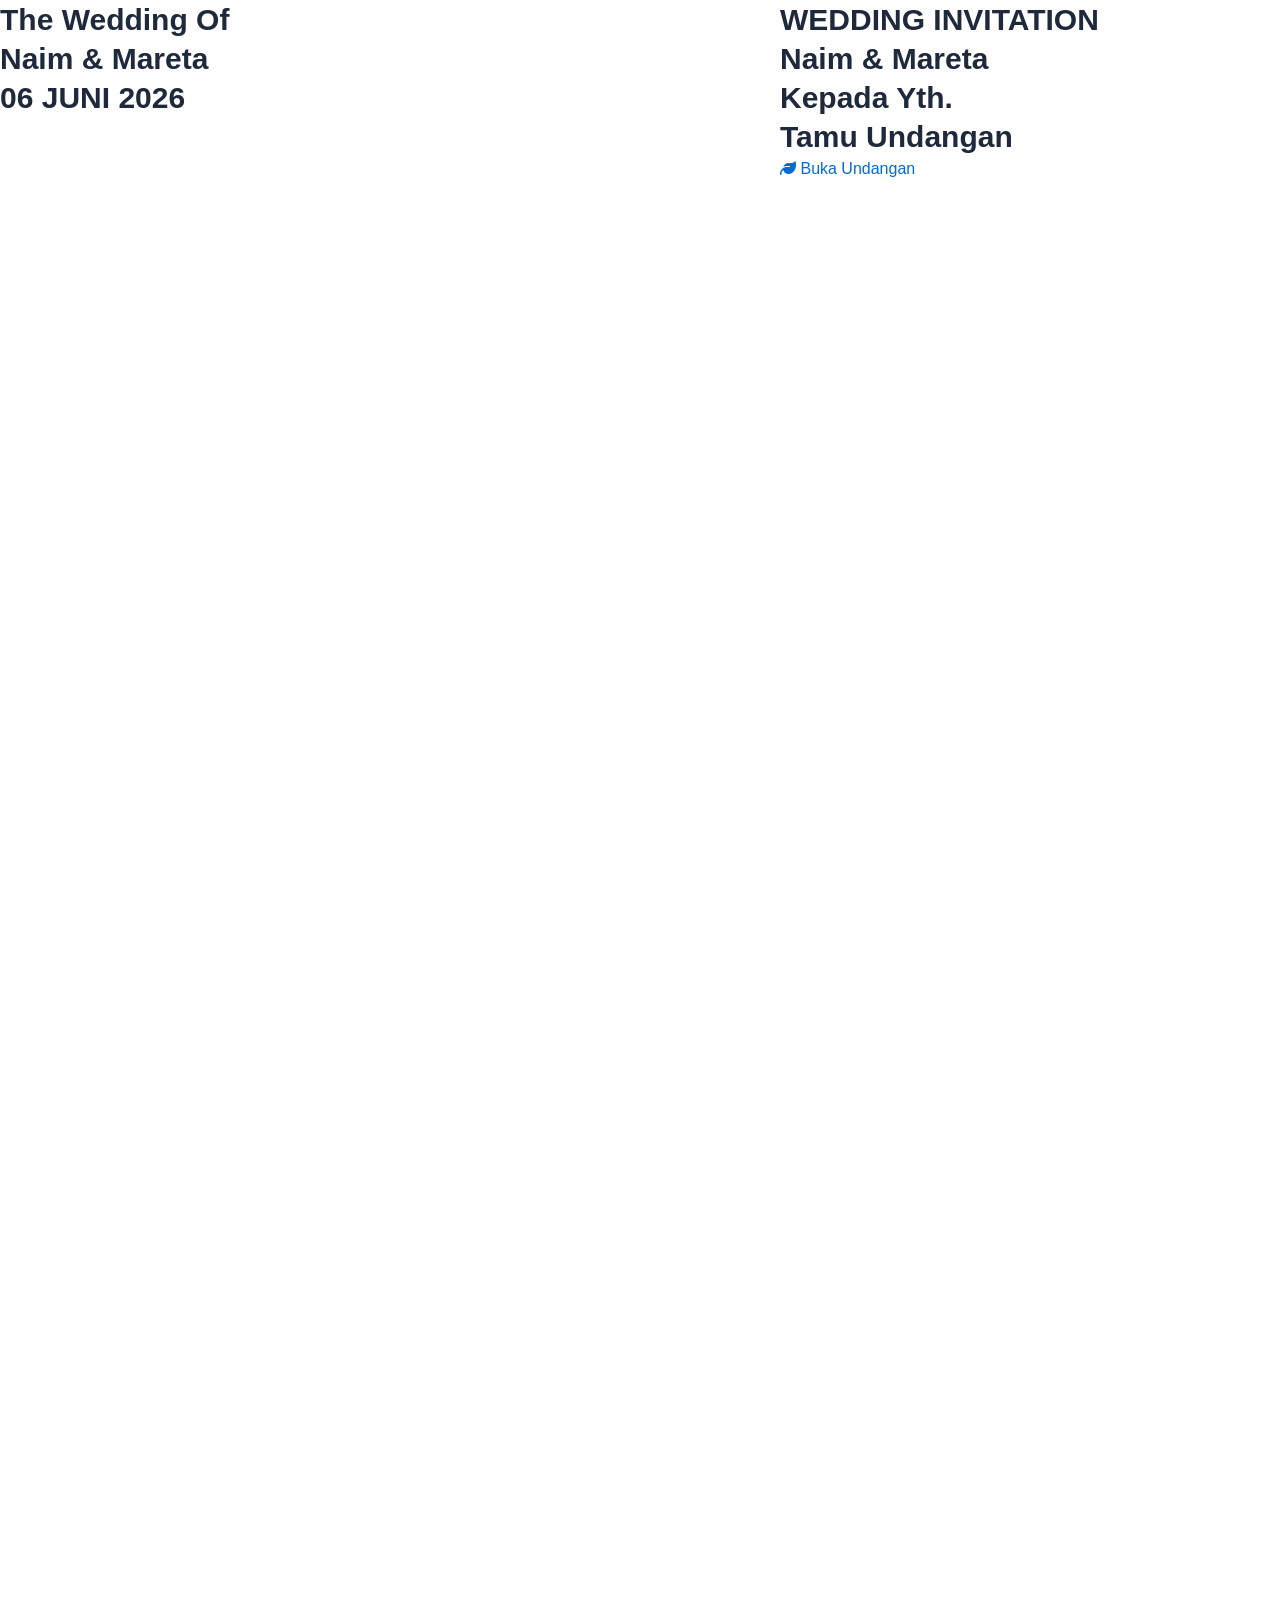
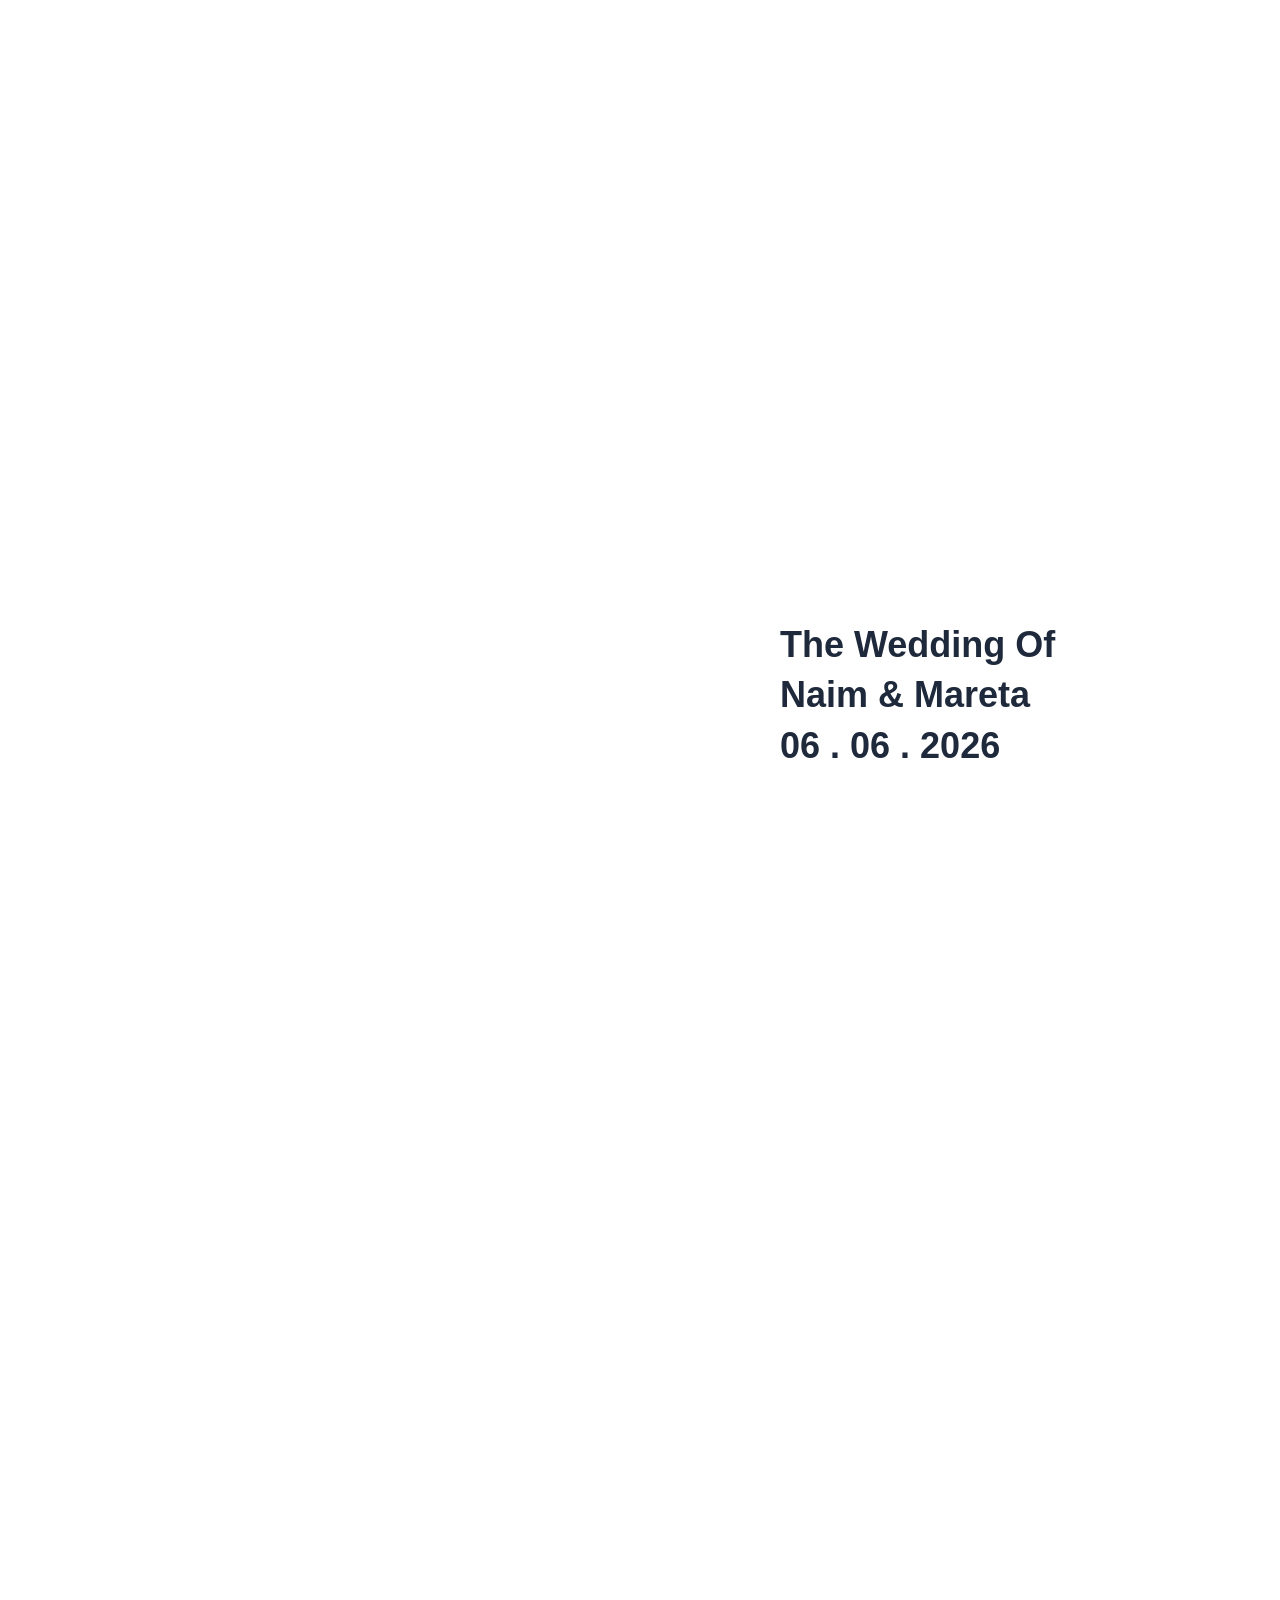
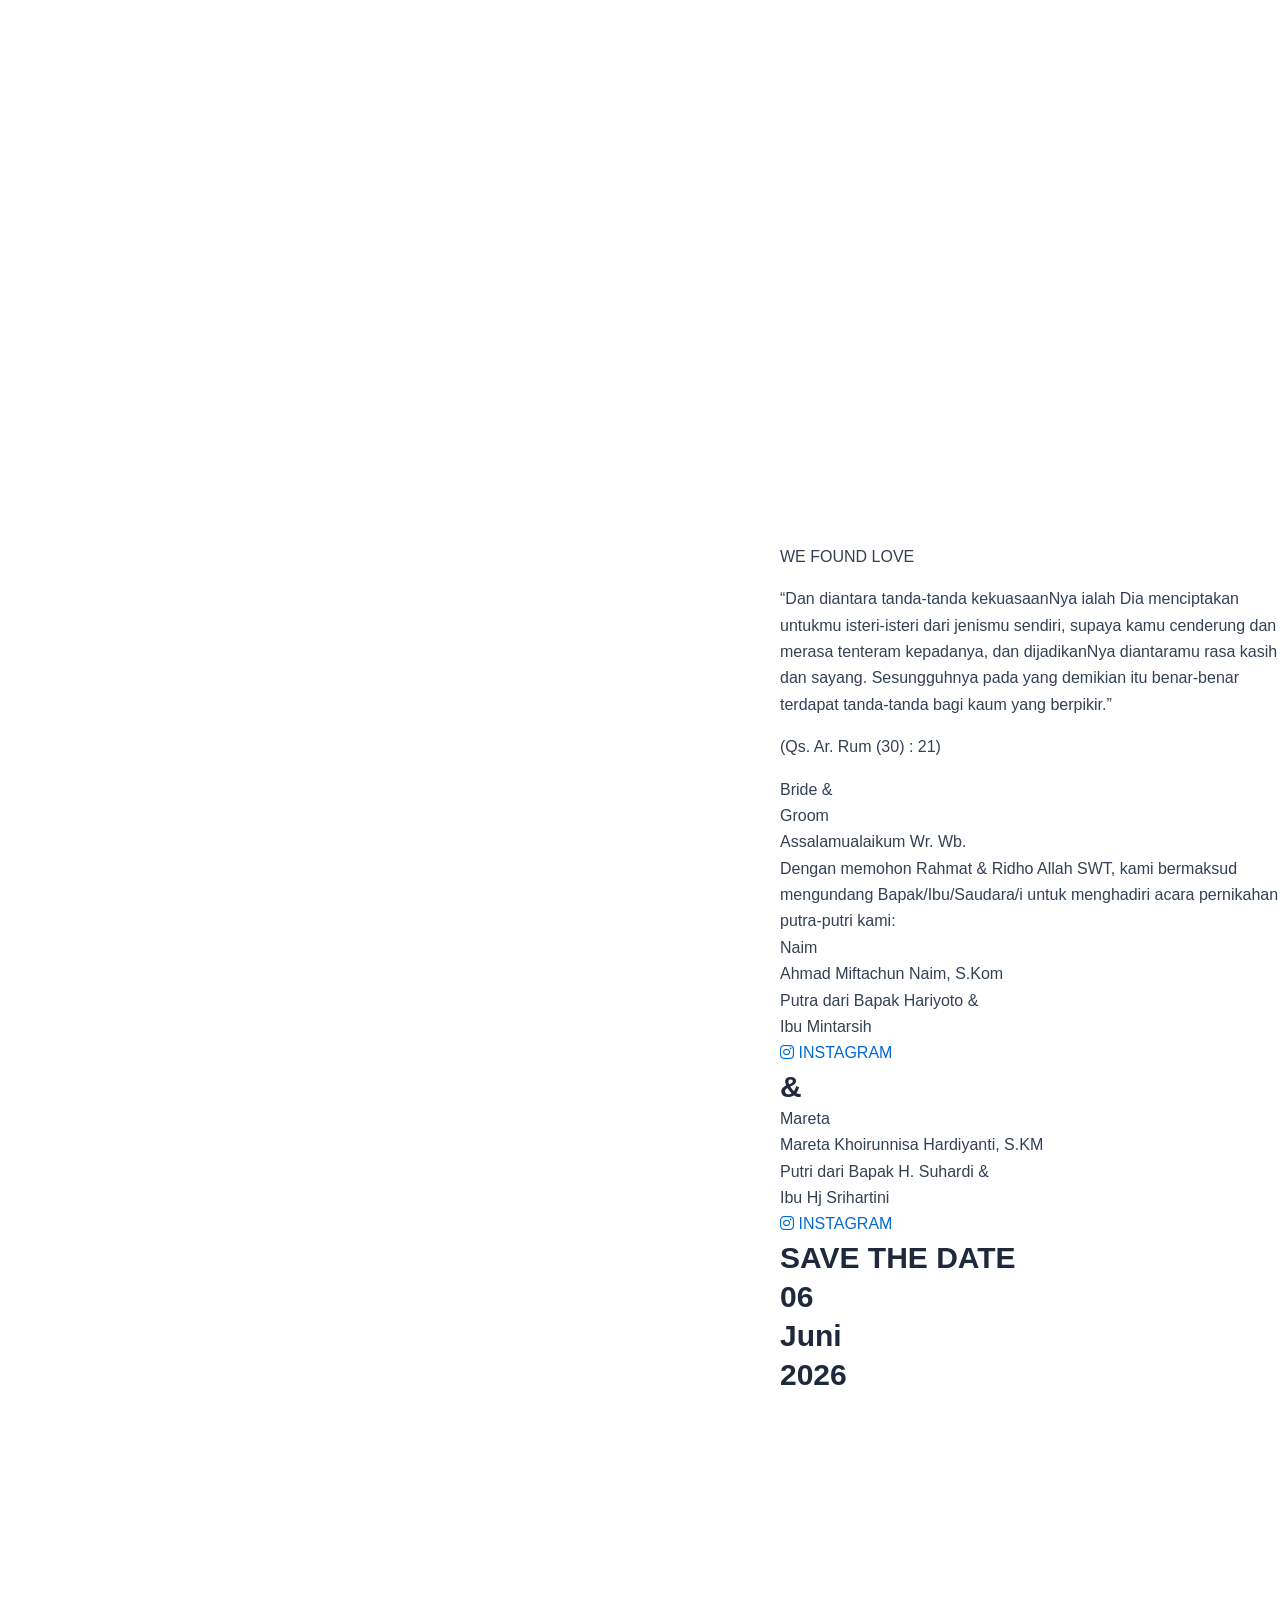
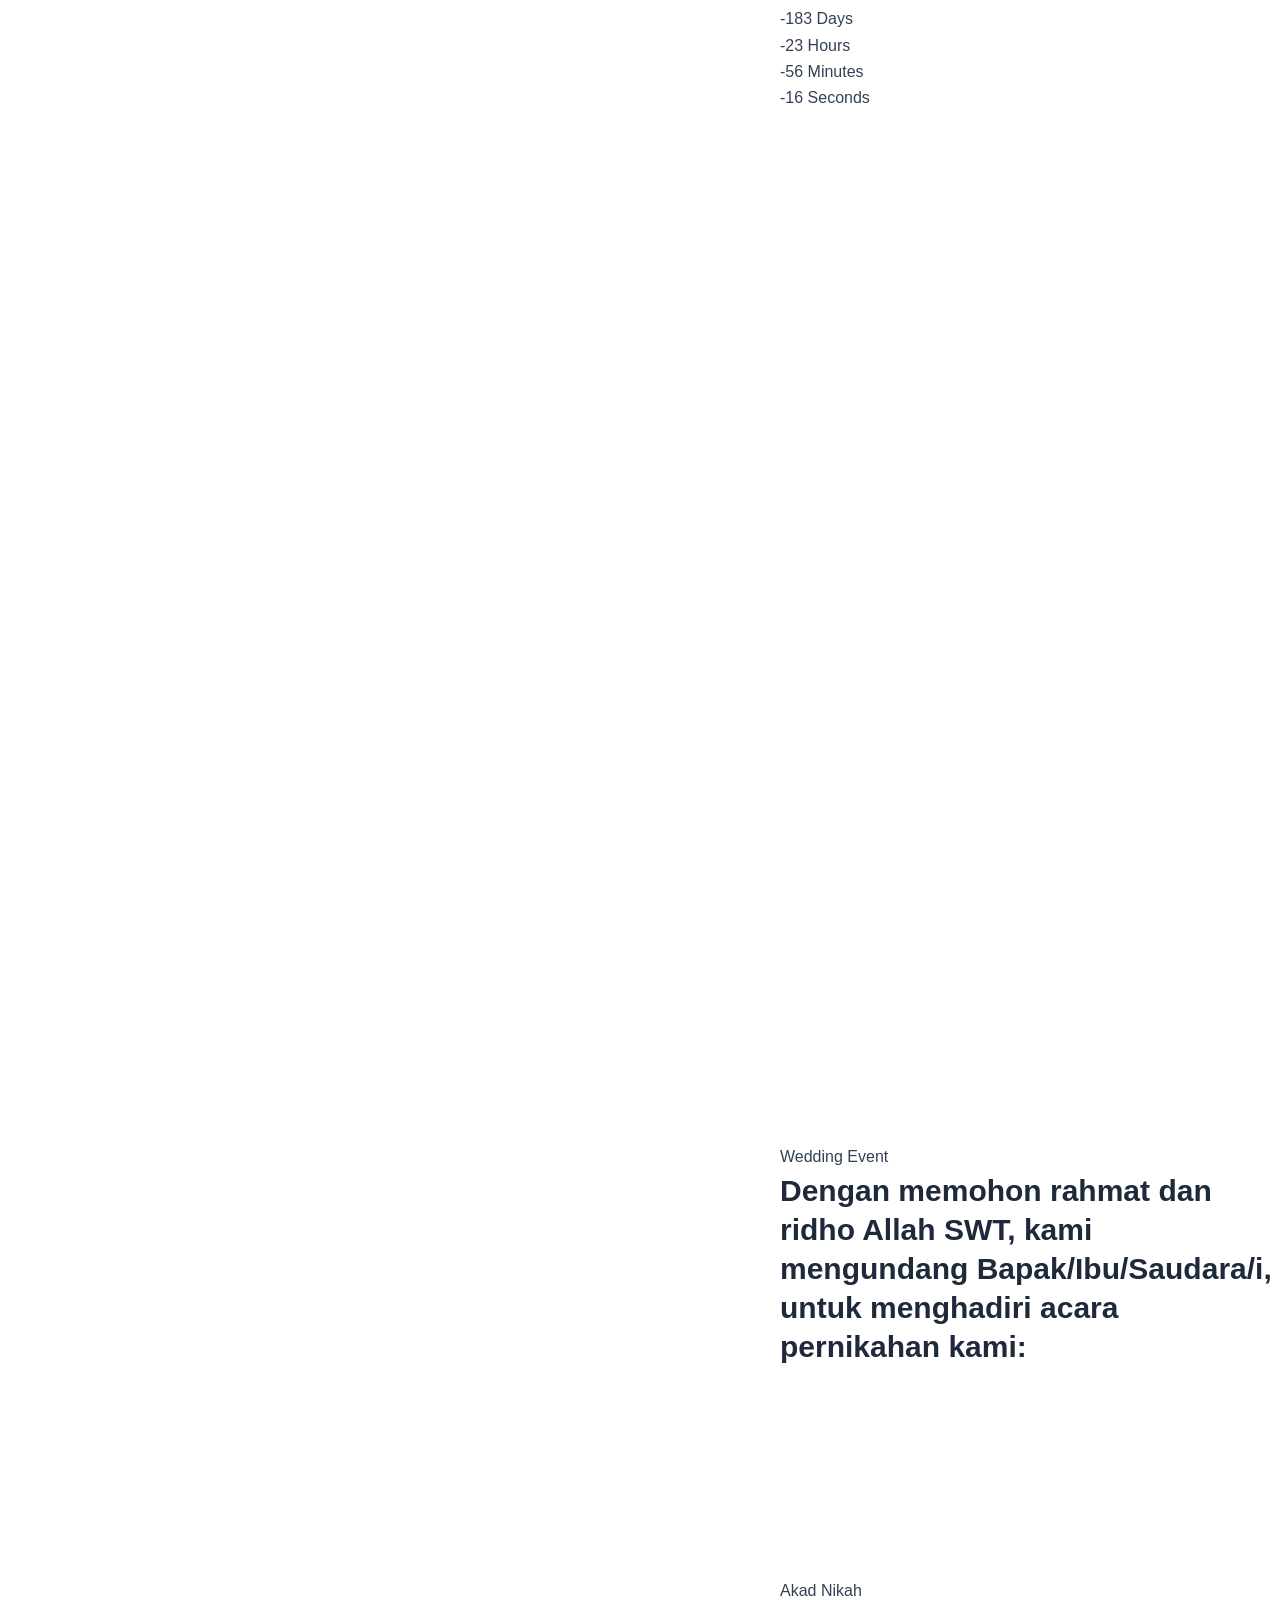
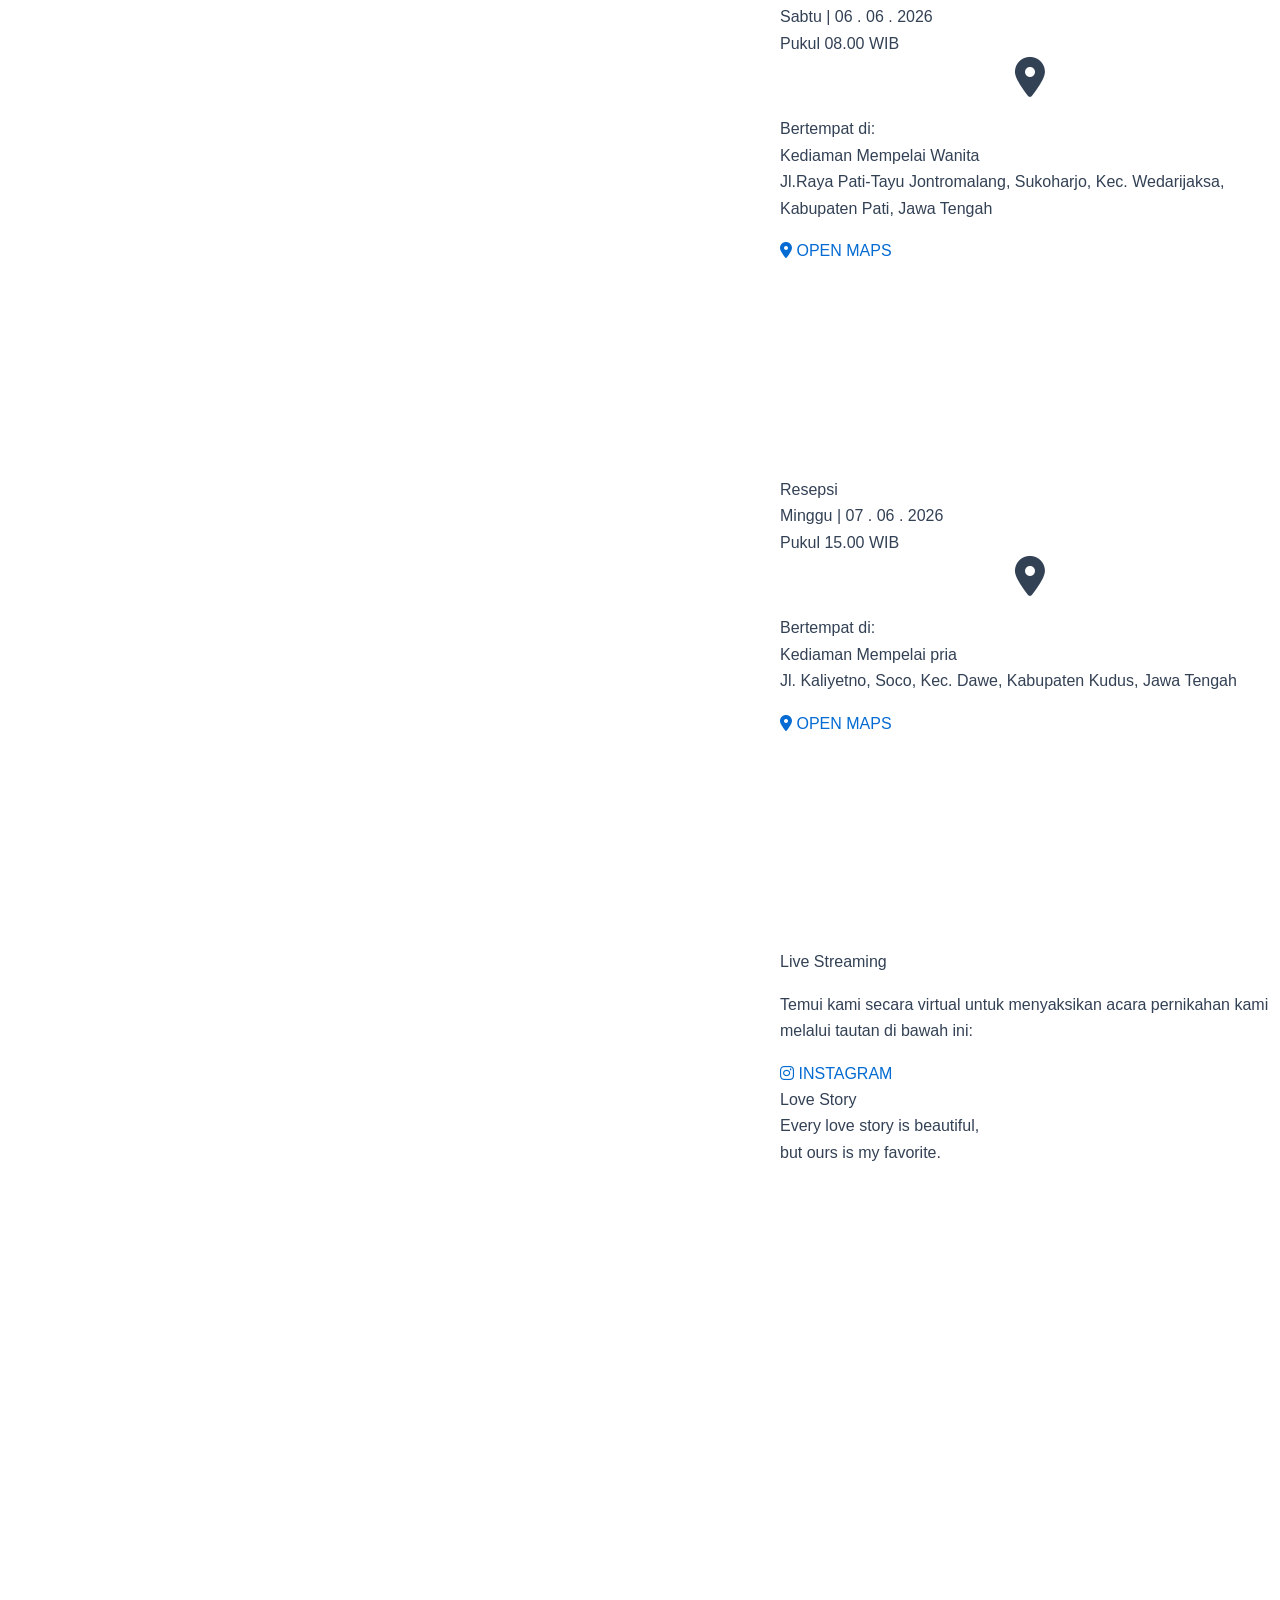
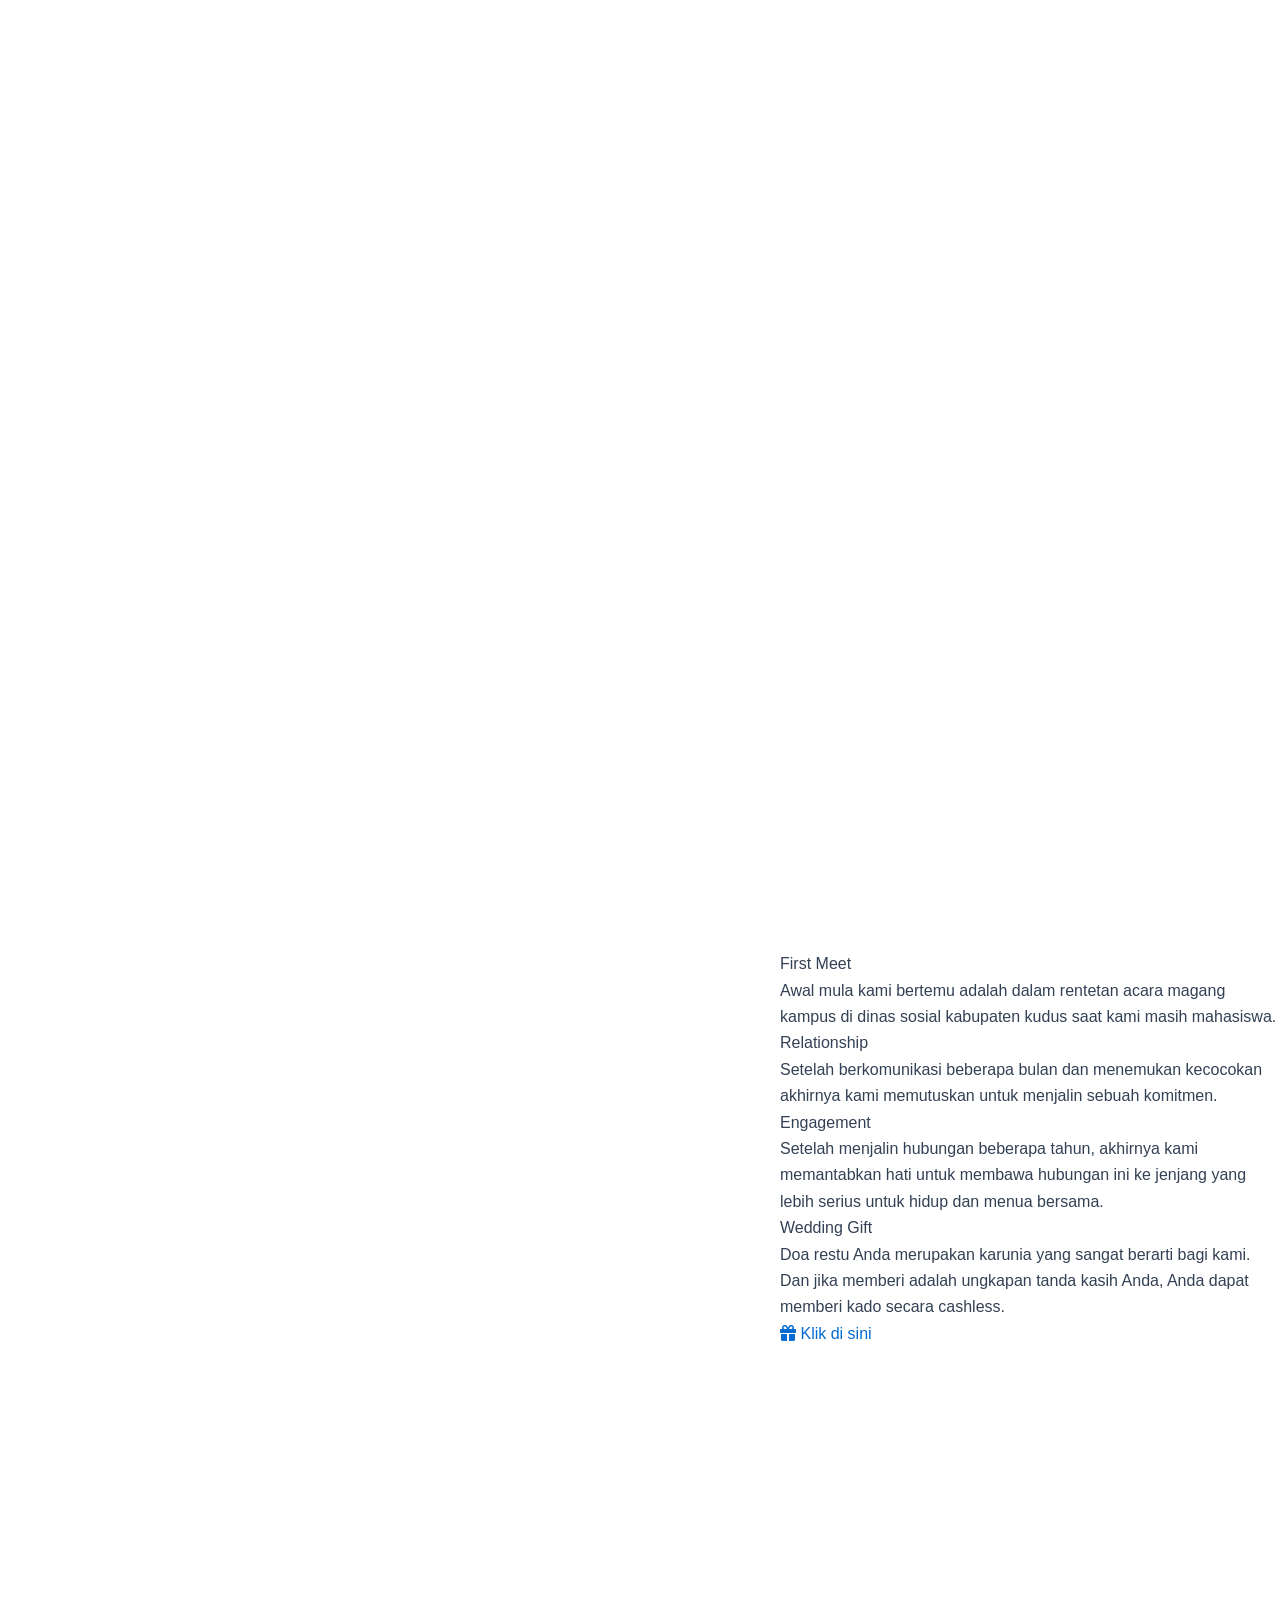
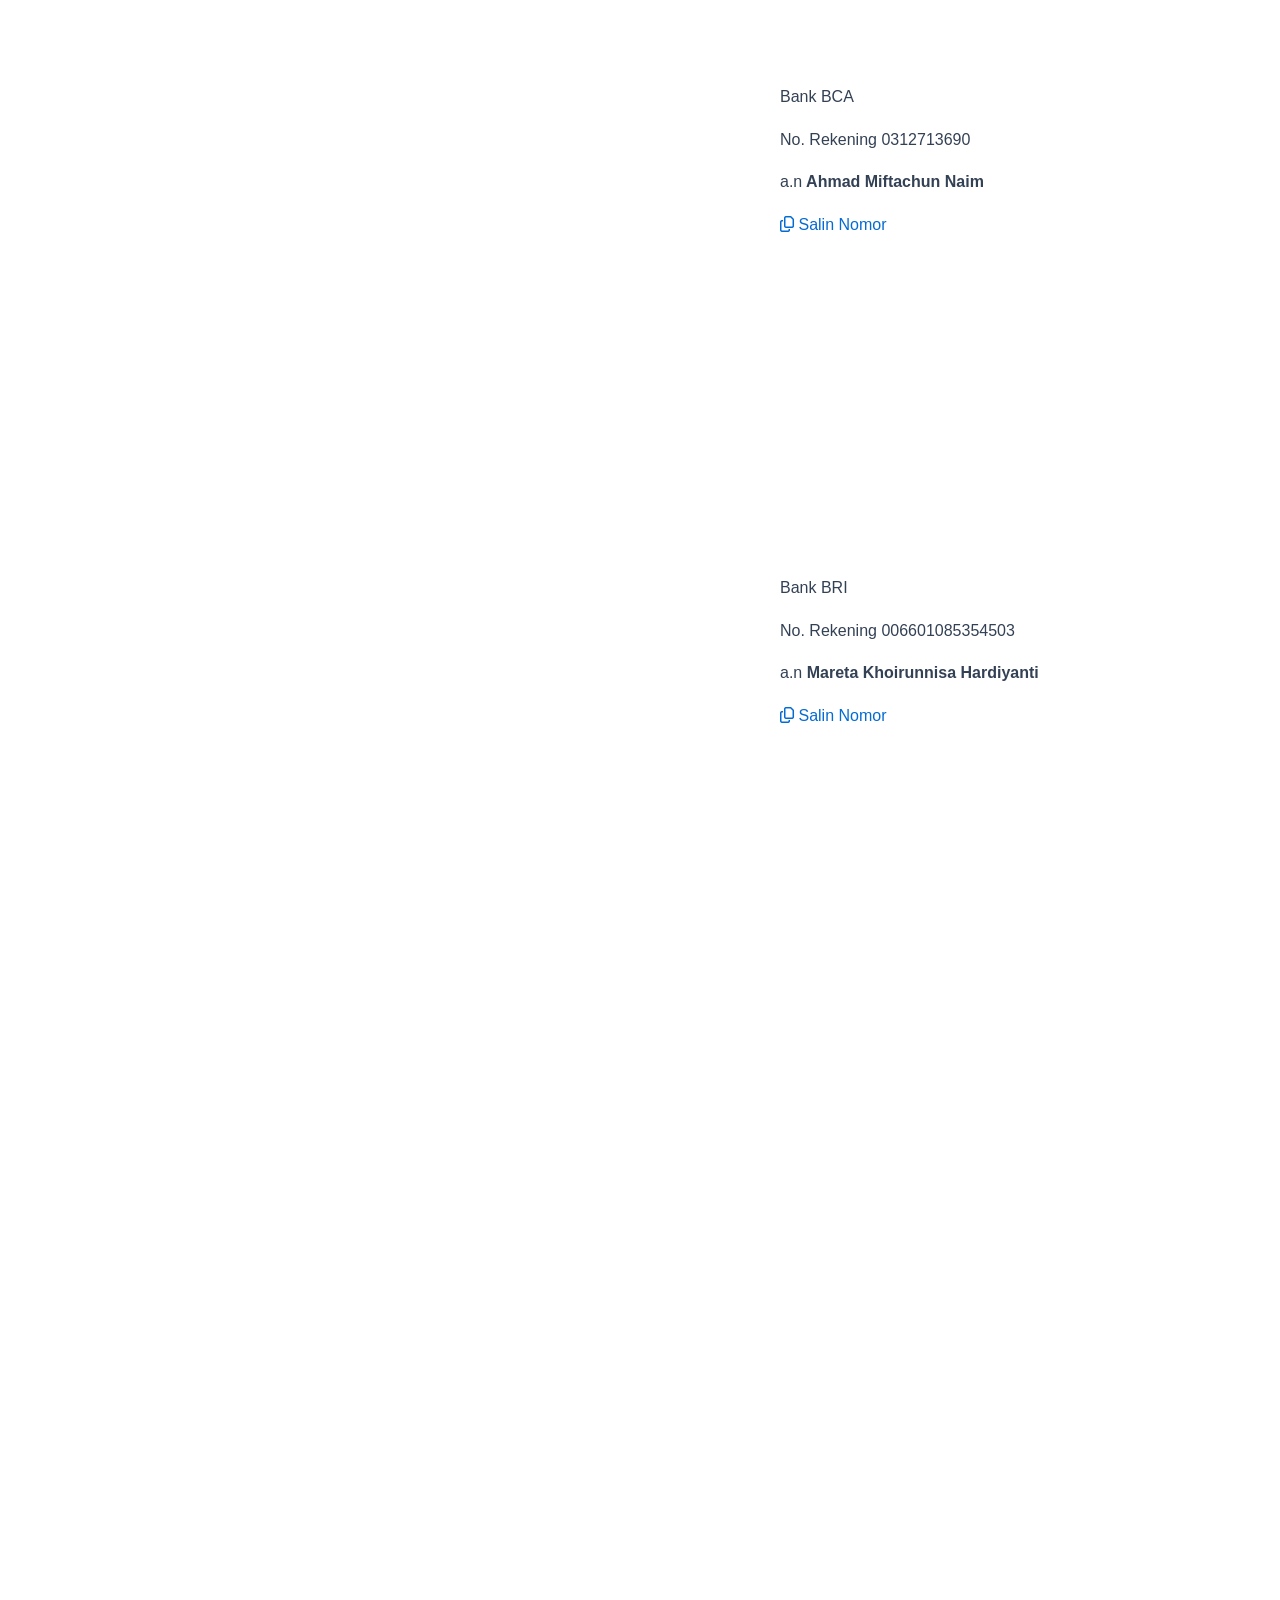
==== commit 2c2776b2: "Update index.html" ====
--- a/index.html
+++ b/index.html
@@ -30,7 +30,7 @@
 	<meta name="twitter:card" content="summary_large_image">
 	<meta name="twitter:label1" content="Est. reading time">
 	<meta name="twitter:data1" content="5 minutes">
-	<script type="text/javascript" id="www-widgetapi-script" src="./www-widgetapi.js.download" async=""></script><script type="application/ld+json" class="yoast-schema-graph">{"@context":"https://schema.org","@graph":[{"@type":"WebPage","@id":"https://invite.leafitation.com/vintage-jawa-02-foto/","url":"https://invite.leafitation.com/vintage-jawa-02-foto/","name":"Vintage Jawa 02 Foto - leafitation.com","isPartOf":{"@id":"https://invite.leafitation.com/#website"},"primaryImageOfPage":{"@id":"https://invite.leafitation.com/vintage-jawa-02-foto/#primaryimage"},"image":{"@id":"https://invite.leafitation.com/vintage-jawa-02-foto/#primaryimage"},"thumbnailUrl":"https://invite.leafitation.com/wp-content/uploads/2025/09/wayang-hitam-min-636x1024.png","datePublished":"2025-09-25T02:36:22+00:00","dateModified":"2025-10-03T15:37:26+00:00","breadcrumb":{"@id":"https://invite.leafitation.com/vintage-jawa-02-foto/#breadcrumb"},"inLanguage":"en-US","potentialAction":[{"@type":"ReadAction","target":["https://invite.leafitation.com/vintage-jawa-02-foto/"]}]},{"@type":"ImageObject","inLanguage":"en-US","@id":"https://invite.leafitation.com/vintage-jawa-02-foto/#primaryimage","url":"https://invite.leafitation.com/wp-content/uploads/2025/09/wayang-hitam-min.png","contentUrl":"https://invite.leafitation.com/wp-content/uploads/2025/09/wayang-hitam-min.png","width":1305,"height":2100},{"@type":"BreadcrumbList","@id":"https://invite.leafitation.com/vintage-jawa-02-foto/#breadcrumb","itemListElement":[{"@type":"ListItem","position":1,"name":"Home","item":"https://invite.leafitation.com/"},{"@type":"ListItem","position":2,"name":"Vintage Jawa 02 Foto"}]},{"@type":"WebSite","@id":"https://invite.leafitation.com/#website","url":"https://invite.leafitation.com/","name":"leafitation.com","description":"","potentialAction":[{"@type":"SearchAction","target":{"@type":"EntryPoint","urlTemplate":"https://invite.leafitation.com/?s={search_term_string}"},"query-input":{"@type":"PropertyValueSpecification","valueRequired":true,"valueName":"search_term_string"}}],"inLanguage":"en-US"}]}</script>
+	<script type="text/javascript" id="www-widgetapi-script" src="./img/www-widgetapi.js.download" async=""></script><script type="application/ld+json" class="yoast-schema-graph">{"@context":"https://schema.org","@graph":[{"@type":"WebPage","@id":"https://invite.leafitation.com/vintage-jawa-02-foto/","url":"https://invite.leafitation.com/vintage-jawa-02-foto/","name":"Vintage Jawa 02 Foto - leafitation.com","isPartOf":{"@id":"https://invite.leafitation.com/#website"},"primaryImageOfPage":{"@id":"https://invite.leafitation.com/vintage-jawa-02-foto/#primaryimage"},"image":{"@id":"https://invite.leafitation.com/vintage-jawa-02-foto/#primaryimage"},"thumbnailUrl":"https://invite.leafitation.com/wp-content/uploads/2025/09/wayang-hitam-min-636x1024.png","datePublished":"2025-09-25T02:36:22+00:00","dateModified":"2025-10-03T15:37:26+00:00","breadcrumb":{"@id":"https://invite.leafitation.com/vintage-jawa-02-foto/#breadcrumb"},"inLanguage":"en-US","potentialAction":[{"@type":"ReadAction","target":["https://invite.leafitation.com/vintage-jawa-02-foto/"]}]},{"@type":"ImageObject","inLanguage":"en-US","@id":"https://invite.leafitation.com/vintage-jawa-02-foto/#primaryimage","url":"https://invite.leafitation.com/wp-content/uploads/2025/09/wayang-hitam-min.png","contentUrl":"https://invite.leafitation.com/wp-content/uploads/2025/09/wayang-hitam-min.png","width":1305,"height":2100},{"@type":"BreadcrumbList","@id":"https://invite.leafitation.com/vintage-jawa-02-foto/#breadcrumb","itemListElement":[{"@type":"ListItem","position":1,"name":"Home","item":"https://invite.leafitation.com/"},{"@type":"ListItem","position":2,"name":"Vintage Jawa 02 Foto"}]},{"@type":"WebSite","@id":"https://invite.leafitation.com/#website","url":"https://invite.leafitation.com/","name":"leafitation.com","description":"","potentialAction":[{"@type":"SearchAction","target":{"@type":"EntryPoint","urlTemplate":"https://invite.leafitation.com/?s={search_term_string}"},"query-input":{"@type":"PropertyValueSpecification","valueRequired":true,"valueName":"search_term_string"}}],"inLanguage":"en-US"}]}</script>
 	<!-- / Yoast SEO plugin. -->
 
 
@@ -42,7 +42,7 @@
 /*! This file is auto-generated */
 !function(s,n){var o,i,e;function c(e){try{var t={supportTests:e,timestamp:(new Date).valueOf()};sessionStorage.setItem(o,JSON.stringify(t))}catch(e){}}function p(e,t,n){e.clearRect(0,0,e.canvas.width,e.canvas.height),e.fillText(t,0,0);var t=new Uint32Array(e.getImageData(0,0,e.canvas.width,e.canvas.height).data),a=(e.clearRect(0,0,e.canvas.width,e.canvas.height),e.fillText(n,0,0),new Uint32Array(e.getImageData(0,0,e.canvas.width,e.canvas.height).data));return t.every(function(e,t){return e===a[t]})}function u(e,t){e.clearRect(0,0,e.canvas.width,e.canvas.height),e.fillText(t,0,0);for(var n=e.getImageData(16,16,1,1),a=0;a<n.data.length;a++)if(0!==n.data[a])return!1;return!0}function f(e,t,n,a){switch(t){case"flag":return n(e,"\ud83c\udff3\ufe0f\u200d\u26a7\ufe0f","\ud83c\udff3\ufe0f\u200b\u26a7\ufe0f")?!1:!n(e,"\ud83c\udde8\ud83c\uddf6","\ud83c\udde8\u200b\ud83c\uddf6")&&!n(e,"\ud83c\udff4\udb40\udc67\udb40\udc62\udb40\udc65\udb40\udc6e\udb40\udc67\udb40\udc7f","\ud83c\udff4\u200b\udb40\udc67\u200b\udb40\udc62\u200b\udb40\udc65\u200b\udb40\udc6e\u200b\udb40\udc67\u200b\udb40\udc7f");case"emoji":return!a(e,"\ud83e\udedf")}return!1}function g(e,t,n,a){var r="undefined"!=typeof WorkerGlobalScope&&self instanceof WorkerGlobalScope?new OffscreenCanvas(300,150):s.createElement("canvas"),o=r.getContext("2d",{willReadFrequently:!0}),i=(o.textBaseline="top",o.font="600 32px Arial",{});return e.forEach(function(e){i[e]=t(o,e,n,a)}),i}function t(e){var t=s.createElement("script");t.src=e,t.defer=!0,s.head.appendChild(t)}"undefined"!=typeof Promise&&(o="wpEmojiSettingsSupports",i=["flag","emoji"],n.supports={everything:!0,everythingExceptFlag:!0},e=new Promise(function(e){s.addEventListener("DOMContentLoaded",e,{once:!0})}),new Promise(function(t){var n=function(){try{var e=JSON.parse(sessionStorage.getItem(o));if("object"==typeof e&&"number"==typeof e.timestamp&&(new Date).valueOf()<e.timestamp+604800&&"object"==typeof e.supportTests)return e.supportTests}catch(e){}return null}();if(!n){if("undefined"!=typeof Worker&&"undefined"!=typeof OffscreenCanvas&&"undefined"!=typeof URL&&URL.createObjectURL&&"undefined"!=typeof Blob)try{var e="postMessage("+g.toString()+"("+[JSON.stringify(i),f.toString(),p.toString(),u.toString()].join(",")+"));",a=new Blob([e],{type:"text/javascript"}),r=new Worker(URL.createObjectURL(a),{name:"wpTestEmojiSupports"});return void(r.onmessage=function(e){c(n=e.data),r.terminate(),t(n)})}catch(e){}c(n=g(i,f,p,u))}t(n)}).then(function(e){for(var t in e)n.supports[t]=e[t],n.supports.everything=n.supports.everything&&n.supports[t],"flag"!==t&&(n.supports.everythingExceptFlag=n.supports.everythingExceptFlag&&n.supports[t]);n.supports.everythingExceptFlag=n.supports.everythingExceptFlag&&!n.supports.flag,n.DOMReady=!1,n.readyCallback=function(){n.DOMReady=!0}}).then(function(){return e}).then(function(){var e;n.supports.everything||(n.readyCallback(),(e=n.source||{}).concatemoji?t(e.concatemoji):e.wpemoji&&e.twemoji&&(t(e.twemoji),t(e.wpemoji)))}))}((window,document),window._wpemojiSettings);
 </script>
-<link rel="stylesheet" id="astra-theme-css-css" href="./main.min.css" media="all">
+<link rel="stylesheet" id="astra-theme-css-css" href="./img/main.min.css" media="all">
 <style id="astra-theme-css-inline-css">
 :root{--ast-post-nav-space:0;--ast-container-default-xlg-padding:2.5em;--ast-container-default-lg-padding:2.5em;--ast-container-default-slg-padding:2em;--ast-container-default-md-padding:2.5em;--ast-container-default-sm-padding:2.5em;--ast-container-default-xs-padding:2.4em;--ast-container-default-xxs-padding:1.8em;--ast-code-block-background:#ECEFF3;--ast-comment-inputs-background:#F9FAFB;--ast-normal-container-width:1200px;--ast-narrow-container-width:750px;--ast-blog-title-font-weight:600;--ast-blog-meta-weight:600;--ast-global-color-primary:var(--ast-global-color-5);--ast-global-color-secondary:var(--ast-global-color-4);--ast-global-color-alternate-background:var(--ast-global-color-7);--ast-global-color-subtle-background:var(--ast-global-color-6);--ast-bg-style-guide:#F8FAFC;--ast-shadow-style-guide:0px 0px 4px 0 #00000057;--ast-global-dark-bg-style:#fff;--ast-global-dark-lfs:#fbfbfb;--ast-widget-bg-color:#fafafa;--ast-wc-container-head-bg-color:#fbfbfb;--ast-title-layout-bg:#eeeeee;--ast-search-border-color:#e7e7e7;--ast-lifter-hover-bg:#e6e6e6;--ast-gallery-block-color:#000;--srfm-color-input-label:var(--ast-global-color-2);}html{font-size:100%;}a{color:var(--ast-global-color-0);}a:hover,a:focus{color:var(--ast-global-color-1);}body,button,input,select,textarea,.ast-button,.ast-custom-button{font-family:-apple-system,BlinkMacSystemFont,Segoe UI,Roboto,Oxygen-Sans,Ubuntu,Cantarell,Helvetica Neue,sans-serif;font-weight:400;font-size:16px;font-size:1rem;line-height:var(--ast-body-line-height,1.65em);}blockquote{color:var(--ast-global-color-3);}h1,h2,h3,h4,h5,h6,.entry-content :where(h1,h2,h3,h4,h5,h6),.site-title,.site-title a{font-weight:600;}.ast-site-identity .site-title a{color:var(--ast-global-color-2);}.site-title{font-size:26px;font-size:1.625rem;display:block;}.site-header .site-description{font-size:15px;font-size:0.9375rem;display:none;}.entry-title{font-size:20px;font-size:1.25rem;}.ast-blog-single-element.ast-taxonomy-container a{font-size:14px;font-size:0.875rem;}.ast-blog-meta-container{font-size:13px;font-size:0.8125rem;}.archive .ast-article-post .ast-article-inner,.blog .ast-article-post .ast-article-inner,.archive .ast-article-post .ast-article-inner:hover,.blog .ast-article-post .ast-article-inner:hover{border-top-left-radius:6px;border-top-right-radius:6px;border-bottom-right-radius:6px;border-bottom-left-radius:6px;overflow:hidden;}h1,.entry-content :where(h1){font-size:36px;font-size:2.25rem;font-weight:600;line-height:1.4em;}h2,.entry-content :where(h2){font-size:30px;font-size:1.875rem;font-weight:600;line-height:1.3em;}h3,.entry-content :where(h3){font-size:24px;font-size:1.5rem;font-weight:600;line-height:1.3em;}h4,.entry-content :where(h4){font-size:20px;font-size:1.25rem;line-height:1.2em;font-weight:600;}h5,.entry-content :where(h5){font-size:16px;font-size:1rem;line-height:1.2em;font-weight:600;}h6,.entry-content :where(h6){font-size:16px;font-size:1rem;line-height:1.25em;font-weight:600;}::selection{background-color:var(--ast-global-color-0);color:#ffffff;}body,h1,h2,h3,h4,h5,h6,.entry-title a,.entry-content :where(h1,h2,h3,h4,h5,h6){color:var(--ast-global-color-3);}.tagcloud a:hover,.tagcloud a:focus,.tagcloud a.current-item{color:#ffffff;border-color:var(--ast-global-color-0);background-color:var(--ast-global-color-0);}input:focus,input[type="text"]:focus,input[type="email"]:focus,input[type="url"]:focus,input[type="password"]:focus,input[type="reset"]:focus,input[type="search"]:focus,textarea:focus{border-color:var(--ast-global-color-0);}input[type="radio"]:checked,input[type=reset],input[type="checkbox"]:checked,input[type="checkbox"]:hover:checked,input[type="checkbox"]:focus:checked,input[type=range]::-webkit-slider-thumb{border-color:var(--ast-global-color-0);background-color:var(--ast-global-color-0);box-shadow:none;}.site-footer a:hover + .post-count,.site-footer a:focus + .post-count{background:var(--ast-global-color-0);border-color:var(--ast-global-color-0);}.single .nav-links .nav-previous,.single .nav-links .nav-next{color:var(--ast-global-color-0);}.entry-meta,.entry-meta *{line-height:1.45;color:var(--ast-global-color-0);font-weight:600;}.entry-meta a:not(.ast-button):hover,.entry-meta a:not(.ast-button):hover *,.entry-meta a:not(.ast-button):focus,.entry-meta a:not(.ast-button):focus *,.page-links > .page-link,.page-links .page-link:hover,.post-navigation a:hover{color:var(--ast-global-color-1);}#cat option,.secondary .calendar_wrap thead a,.secondary .calendar_wrap thead a:visited{color:var(--ast-global-color-0);}.secondary .calendar_wrap #today,.ast-progress-val span{background:var(--ast-global-color-0);}.secondary a:hover + .post-count,.secondary a:focus + .post-count{background:var(--ast-global-color-0);border-color:var(--ast-global-color-0);}.calendar_wrap #today > a{color:#ffffff;}.page-links .page-link,.single .post-navigation a{color:var(--ast-global-color-3);}.ast-search-menu-icon .search-form button.search-submit{padding:0 4px;}.ast-search-menu-icon form.search-form{padding-right:0;}.ast-search-menu-icon.slide-search input.search-field{width:0;}.ast-header-search .ast-search-menu-icon.ast-dropdown-active .search-form,.ast-header-search .ast-search-menu-icon.ast-dropdown-active .search-field:focus{transition:all 0.2s;}.search-form input.search-field:focus{outline:none;}.ast-search-menu-icon .search-form button.search-submit:focus,.ast-theme-transparent-header .ast-header-search .ast-dropdown-active .ast-icon,.ast-theme-transparent-header .ast-inline-search .search-field:focus .ast-icon{color:var(--ast-global-color-1);}.ast-header-search .slide-search .search-form{border:2px solid var(--ast-global-color-0);}.ast-header-search .slide-search .search-field{background-color:(--ast-global-dark-bg-style);}.ast-archive-title{color:var(--ast-global-color-2);}.widget-title,.widget .wp-block-heading{font-size:22px;font-size:1.375rem;color:var(--ast-global-color-2);}.ast-single-post .entry-content a,.ast-comment-content a:not(.ast-comment-edit-reply-wrap a){text-decoration:underline;}.ast-single-post .elementor-widget-button .elementor-button,.ast-single-post .entry-content .uagb-tab a,.ast-single-post .entry-content .uagb-ifb-cta a,.ast-single-post .entry-content .uabb-module-content a,.ast-single-post .entry-content .uagb-post-grid a,.ast-single-post .entry-content .uagb-timeline a,.ast-single-post .entry-content .uagb-toc__wrap a,.ast-single-post .entry-content .uagb-taxomony-box a,.entry-content .wp-block-latest-posts > li > a,.ast-single-post .entry-content .wp-block-file__button,a.ast-post-filter-single,.ast-single-post .ast-comment-content .comment-reply-link,.ast-single-post .ast-comment-content .comment-edit-link{text-decoration:none;}.ast-search-menu-icon.slide-search a:focus-visible:focus-visible,.astra-search-icon:focus-visible,#close:focus-visible,a:focus-visible,.ast-menu-toggle:focus-visible,.site .skip-link:focus-visible,.wp-block-loginout input:focus-visible,.wp-block-search.wp-block-search__button-inside .wp-block-search__inside-wrapper,.ast-header-navigation-arrow:focus-visible,.ast-orders-table__row .ast-orders-table__cell:focus-visible,a#ast-apply-coupon:focus-visible,#ast-apply-coupon:focus-visible,#close:focus-visible,.button.search-submit:focus-visible,#search_submit:focus,.normal-search:focus-visible,.ast-header-account-wrap:focus-visible,.astra-cart-drawer-close:focus,.ast-single-variation:focus,.ast-button:focus{outline-style:dotted;outline-color:inherit;outline-width:thin;}input:focus,input[type="text"]:focus,input[type="email"]:focus,input[type="url"]:focus,input[type="password"]:focus,input[type="reset"]:focus,input[type="search"]:focus,input[type="number"]:focus,textarea:focus,.wp-block-search__input:focus,[data-section="section-header-mobile-trigger"] .ast-button-wrap .ast-mobile-menu-trigger-minimal:focus,.ast-mobile-popup-drawer.active .menu-toggle-close:focus,#ast-scroll-top:focus,#coupon_code:focus,#ast-coupon-code:focus{border-style:dotted;border-color:inherit;border-width:thin;}input{outline:none;}.ast-logo-title-inline .site-logo-img{padding-right:1em;}body .ast-oembed-container *{position:absolute;top:0;width:100%;height:100%;left:0;}body .wp-block-embed-pocket-casts .ast-oembed-container *{position:unset;}.ast-single-post-featured-section + article {margin-top: 2em;}.site-content .ast-single-post-featured-section img {width: 100%;overflow: hidden;object-fit: cover;}.ast-separate-container .site-content .ast-single-post-featured-section + article {margin-top: -80px;z-index: 9;position: relative;border-radius: 4px;}@media (min-width: 922px) {.ast-no-sidebar .site-content .ast-article-image-container--wide {margin-left: -120px;margin-right: -120px;max-width: unset;width: unset;}.ast-left-sidebar .site-content .ast-article-image-container--wide,.ast-right-sidebar .site-content .ast-article-image-container--wide {margin-left: -10px;margin-right: -10px;}.site-content .ast-article-image-container--full {margin-left: calc( -50vw + 50%);margin-right: calc( -50vw + 50%);max-width: 100vw;width: 100vw;}.ast-left-sidebar .site-content .ast-article-image-container--full,.ast-right-sidebar .site-content .ast-article-image-container--full {margin-left: -10px;margin-right: -10px;max-width: inherit;width: auto;}}.site > .ast-single-related-posts-container {margin-top: 0;}@media (min-width: 922px) {.ast-desktop .ast-container--narrow {max-width: var(--ast-narrow-container-width);margin: 0 auto;}}.ast-page-builder-template .hentry {margin: 0;}.ast-page-builder-template .site-content > .ast-container {max-width: 100%;padding: 0;}.ast-page-builder-template .site .site-content #primary {padding: 0;margin: 0;}.ast-page-builder-template .no-results {text-align: center;margin: 4em auto;}.ast-page-builder-template .ast-pagination {padding: 2em;}.ast-page-builder-template .entry-header.ast-no-title.ast-no-thumbnail {margin-top: 0;}.ast-page-builder-template .entry-header.ast-header-without-markup {margin-top: 0;margin-bottom: 0;}.ast-page-builder-template .entry-header.ast-no-title.ast-no-meta {margin-bottom: 0;}.ast-page-builder-template.single .post-navigation {padding-bottom: 2em;}.ast-page-builder-template.single-post .site-content > .ast-container {max-width: 100%;}.ast-page-builder-template .entry-header {margin-top: 2em;margin-left: auto;margin-right: auto;}.ast-page-builder-template .ast-archive-description {margin: 2em auto 0;padding-left: 20px;padding-right: 20px;}.ast-page-builder-template .ast-row {margin-left: 0;margin-right: 0;}.single.ast-page-builder-template .entry-header + .entry-content,.single.ast-page-builder-template .ast-single-entry-banner + .site-content article .entry-content {margin-bottom: 2em;}@media(min-width: 921px) {.ast-page-builder-template.archive.ast-right-sidebar .ast-row article,.ast-page-builder-template.archive.ast-left-sidebar .ast-row article {padding-left: 0;padding-right: 0;}}input[type="text"],input[type="number"],input[type="email"],input[type="url"],input[type="password"],input[type="search"],input[type=reset],input[type=tel],input[type=date],select,textarea{font-size:16px;font-style:normal;font-weight:400;line-height:24px;width:100%;padding:12px 16px;border-radius:4px;box-shadow:0px 1px 2px 0px rgba(0,0,0,0.05);color:var(--ast-form-input-text,#475569);}input[type="text"],input[type="number"],input[type="email"],input[type="url"],input[type="password"],input[type="search"],input[type=reset],input[type=tel],input[type=date],select{height:40px;}input[type="date"]{border-width:1px;border-style:solid;border-color:var(--ast-border-color);background:var( --ast-global-color-secondary,--ast-global-color-5 );}input[type="text"]:focus,input[type="number"]:focus,input[type="email"]:focus,input[type="url"]:focus,input[type="password"]:focus,input[type="search"]:focus,input[type=reset]:focus,input[type="tel"]:focus,input[type="date"]:focus,select:focus,textarea:focus{border-color:#046BD2;box-shadow:none;outline:none;color:var(--ast-form-input-focus-text,#475569);}label,legend{color:#111827;font-size:14px;font-style:normal;font-weight:500;line-height:20px;}select{padding:6px 10px;}fieldset{padding:30px;border-radius:4px;}button,.ast-button,.button,input[type="button"],input[type="reset"],input[type="submit"]{border-radius:4px;box-shadow:0px 1px 2px 0px rgba(0,0,0,0.05);}:root{--ast-comment-inputs-background:#FFF;}::placeholder{color:var(--ast-form-field-color,#9CA3AF);}::-ms-input-placeholder{color:var(--ast-form-field-color,#9CA3AF);}@media (max-width:921.9px){#ast-desktop-header{display:none;}}@media (min-width:922px){#ast-mobile-header{display:none;}}.wp-block-buttons.aligncenter{justify-content:center;}@media (max-width:921px){.ast-theme-transparent-header #primary,.ast-theme-transparent-header #secondary{padding:0;}}@media (max-width:921px){.ast-plain-container.ast-no-sidebar #primary{padding:0;}}.ast-plain-container.ast-no-sidebar #primary{margin-top:0;margin-bottom:0;}.wp-block-button.is-style-outline .wp-block-button__link{border-color:var(--ast-global-color-0);}div.wp-block-button.is-style-outline > .wp-block-button__link:not(.has-text-color),div.wp-block-button.wp-block-button__link.is-style-outline:not(.has-text-color){color:var(--ast-global-color-0);}.wp-block-button.is-style-outline .wp-block-button__link:hover,.wp-block-buttons .wp-block-button.is-style-outline .wp-block-button__link:focus,.wp-block-buttons .wp-block-button.is-style-outline > .wp-block-button__link:not(.has-text-color):hover,.wp-block-buttons .wp-block-button.wp-block-button__link.is-style-outline:not(.has-text-color):hover{color:#ffffff;background-color:var(--ast-global-color-1);border-color:var(--ast-global-color-1);}.post-page-numbers.current .page-link,.ast-pagination .page-numbers.current{color:#ffffff;border-color:var(--ast-global-color-0);background-color:var(--ast-global-color-0);}.wp-block-buttons .wp-block-button.is-style-outline .wp-block-button__link.wp-element-button,.ast-outline-button,.wp-block-uagb-buttons-child .uagb-buttons-repeater.ast-outline-button{border-color:var(--ast-global-color-0);font-family:inherit;font-weight:500;font-size:16px;font-size:1rem;line-height:1em;padding-top:13px;padding-right:30px;padding-bottom:13px;padding-left:30px;}.wp-block-buttons .wp-block-button.is-style-outline > .wp-block-button__link:not(.has-text-color),.wp-block-buttons .wp-block-button.wp-block-button__link.is-style-outline:not(.has-text-color),.ast-outline-button{color:var(--ast-global-color-0);}.wp-block-button.is-style-outline .wp-block-button__link:hover,.wp-block-buttons .wp-block-button.is-style-outline .wp-block-button__link:focus,.wp-block-buttons .wp-block-button.is-style-outline > .wp-block-button__link:not(.has-text-color):hover,.wp-block-buttons .wp-block-button.wp-block-button__link.is-style-outline:not(.has-text-color):hover,.ast-outline-button:hover,.ast-outline-button:focus,.wp-block-uagb-buttons-child .uagb-buttons-repeater.ast-outline-button:hover,.wp-block-uagb-buttons-child .uagb-buttons-repeater.ast-outline-button:focus{color:#ffffff;background-color:var(--ast-global-color-1);border-color:var(--ast-global-color-1);}.ast-single-post .entry-content a.ast-outline-button,.ast-single-post .entry-content .is-style-outline>.wp-block-button__link{text-decoration:none;}.wp-block-button .wp-block-button__link.wp-element-button.is-style-outline:not(.has-background),.wp-block-button.is-style-outline>.wp-block-button__link.wp-element-button:not(.has-background),.ast-outline-button{background-color:transparent;}.uagb-buttons-repeater.ast-outline-button{border-radius:9999px;}@media (max-width:921px){.wp-block-buttons .wp-block-button.is-style-outline .wp-block-button__link.wp-element-button,.ast-outline-button,.wp-block-uagb-buttons-child .uagb-buttons-repeater.ast-outline-button{padding-top:12px;padding-right:28px;padding-bottom:12px;padding-left:28px;}}@media (max-width:544px){.wp-block-buttons .wp-block-button.is-style-outline .wp-block-button__link.wp-element-button,.ast-outline-button,.wp-block-uagb-buttons-child .uagb-buttons-repeater.ast-outline-button{padding-top:10px;padding-right:24px;padding-bottom:10px;padding-left:24px;}}.entry-content[data-ast-blocks-layout] > figure{margin-bottom:1em;}h1.widget-title{font-weight:600;}h2.widget-title{font-weight:600;}h3.widget-title{font-weight:600;}.elementor-widget-container .elementor-loop-container .e-loop-item[data-elementor-type="loop-item"]{width:100%;} .content-area .elementor-widget-theme-post-content h1,.content-area .elementor-widget-theme-post-content h2,.content-area .elementor-widget-theme-post-content h3,.content-area .elementor-widget-theme-post-content h4,.content-area .elementor-widget-theme-post-content h5,.content-area .elementor-widget-theme-post-content h6{margin-top:1.5em;margin-bottom:calc(0.3em + 10px);}#page{display:flex;flex-direction:column;min-height:100vh;}.ast-404-layout-1 h1.page-title{color:var(--ast-global-color-2);}.single .post-navigation a{line-height:1em;height:inherit;}.error-404 .page-sub-title{font-size:1.5rem;font-weight:inherit;}.search .site-content .content-area .search-form{margin-bottom:0;}#page .site-content{flex-grow:1;}.widget{margin-bottom:1.25em;}#secondary li{line-height:1.5em;}#secondary .wp-block-group h2{margin-bottom:0.7em;}#secondary h2{font-size:1.7rem;}.ast-separate-container .ast-article-post,.ast-separate-container .ast-article-single,.ast-separate-container .comment-respond{padding:3em;}.ast-separate-container .ast-article-single .ast-article-single{padding:0;}.ast-article-single .wp-block-post-template-is-layout-grid{padding-left:0;}.ast-separate-container .comments-title,.ast-narrow-container .comments-title{padding:1.5em 2em;}.ast-page-builder-template .comment-form-textarea,.ast-comment-formwrap .ast-grid-common-col{padding:0;}.ast-comment-formwrap{padding:0;display:inline-flex;column-gap:20px;width:100%;margin-left:0;margin-right:0;}.comments-area textarea#comment:focus,.comments-area textarea#comment:active,.comments-area .ast-comment-formwrap input[type="text"]:focus,.comments-area .ast-comment-formwrap input[type="text"]:active {box-shadow:none;outline:none;}.archive.ast-page-builder-template .entry-header{margin-top:2em;}.ast-page-builder-template .ast-comment-formwrap{width:100%;}.entry-title{margin-bottom:0.6em;}.ast-archive-description p{font-size:inherit;font-weight:inherit;line-height:inherit;}.ast-separate-container .ast-comment-list li.depth-1,.hentry{margin-bottom:1.5em;}.site-content section.ast-archive-description{margin-bottom:2em;}@media (min-width:921px){.ast-left-sidebar.ast-page-builder-template #secondary,.archive.ast-right-sidebar.ast-page-builder-template .site-main{padding-left:20px;padding-right:20px;}}@media (max-width:544px){.ast-comment-formwrap.ast-row{column-gap:10px;display:inline-block;}#ast-commentform .ast-grid-common-col{position:relative;width:100%;}}@media (min-width:1201px){.ast-separate-container .ast-article-post,.ast-separate-container .ast-article-single,.ast-separate-container .ast-author-box,.ast-separate-container .ast-404-layout-1,.ast-separate-container .no-results{padding:3em;}} .content-area .elementor-widget-theme-post-content h1,.content-area .elementor-widget-theme-post-content h2,.content-area .elementor-widget-theme-post-content h3,.content-area .elementor-widget-theme-post-content h4,.content-area .elementor-widget-theme-post-content h5,.content-area .elementor-widget-theme-post-content h6{margin-top:1.5em;margin-bottom:calc(0.3em + 10px);}.elementor-loop-container .e-loop-item,.elementor-loop-container .ast-separate-container .ast-article-post,.elementor-loop-container .ast-separate-container .ast-article-single,.elementor-loop-container .ast-separate-container .comment-respond{padding:0px;}@media (max-width:921px){.ast-left-sidebar #content > .ast-container{display:flex;flex-direction:column-reverse;width:100%;}}@media (min-width:922px){.ast-separate-container.ast-right-sidebar #primary,.ast-separate-container.ast-left-sidebar #primary{border:0;}.search-no-results.ast-separate-container #primary{margin-bottom:4em;}}.wp-block-button .wp-block-button__link{color:#ffffff;}.wp-block-button .wp-block-button__link:hover,.wp-block-button .wp-block-button__link:focus{color:#ffffff;background-color:var(--ast-global-color-1);border-color:var(--ast-global-color-1);}.elementor-widget-heading h1.elementor-heading-title{line-height:1.4em;}.elementor-widget-heading h2.elementor-heading-title{line-height:1.3em;}.elementor-widget-heading h3.elementor-heading-title{line-height:1.3em;}.elementor-widget-heading h4.elementor-heading-title{line-height:1.2em;}.elementor-widget-heading h5.elementor-heading-title{line-height:1.2em;}.elementor-widget-heading h6.elementor-heading-title{line-height:1.25em;}.wp-block-button .wp-block-button__link,.wp-block-search .wp-block-search__button,body .wp-block-file .wp-block-file__button{border-color:var(--ast-global-color-0);background-color:var(--ast-global-color-0);color:#ffffff;font-family:inherit;font-weight:500;line-height:1em;font-size:16px;font-size:1rem;padding-top:15px;padding-right:30px;padding-bottom:15px;padding-left:30px;}.ast-single-post .entry-content .wp-block-button .wp-block-button__link,.ast-single-post .entry-content .wp-block-search .wp-block-search__button,body .entry-content .wp-block-file .wp-block-file__button{text-decoration:none;}@media (max-width:921px){.wp-block-button .wp-block-button__link,.wp-block-search .wp-block-search__button,body .wp-block-file .wp-block-file__button{padding-top:14px;padding-right:28px;padding-bottom:14px;padding-left:28px;}}@media (max-width:544px){.wp-block-button .wp-block-button__link,.wp-block-search .wp-block-search__button,body .wp-block-file .wp-block-file__button{padding-top:12px;padding-right:24px;padding-bottom:12px;padding-left:24px;}}.menu-toggle,button,.ast-button,.ast-custom-button,.button,input#submit,input[type="button"],input[type="submit"],input[type="reset"],#comments .submit,.search .search-submit,form[CLASS*="wp-block-search__"].wp-block-search .wp-block-search__inside-wrapper .wp-block-search__button,body .wp-block-file .wp-block-file__button,.search .search-submit{border-style:solid;border-top-width:0;border-right-width:0;border-left-width:0;border-bottom-width:0;color:#ffffff;border-color:var(--ast-global-color-0);background-color:var(--ast-global-color-0);padding-top:15px;padding-right:30px;padding-bottom:15px;padding-left:30px;font-family:inherit;font-weight:500;font-size:16px;font-size:1rem;line-height:1em;}button:focus,.menu-toggle:hover,button:hover,.ast-button:hover,.ast-custom-button:hover .button:hover,.ast-custom-button:hover ,input[type=reset]:hover,input[type=reset]:focus,input#submit:hover,input#submit:focus,input[type="button"]:hover,input[type="button"]:focus,input[type="submit"]:hover,input[type="submit"]:focus,form[CLASS*="wp-block-search__"].wp-block-search .wp-block-search__inside-wrapper .wp-block-search__button:hover,form[CLASS*="wp-block-search__"].wp-block-search .wp-block-search__inside-wrapper .wp-block-search__button:focus,body .wp-block-file .wp-block-file__button:hover,body .wp-block-file .wp-block-file__button:focus{color:#ffffff;background-color:var(--ast-global-color-1);border-color:var(--ast-global-color-1);}form[CLASS*="wp-block-search__"].wp-block-search .wp-block-search__inside-wrapper .wp-block-search__button.has-icon{padding-top:calc(15px - 3px);padding-right:calc(30px - 3px);padding-bottom:calc(15px - 3px);padding-left:calc(30px - 3px);}@media (max-width:921px){.menu-toggle,button,.ast-button,.ast-custom-button,.button,input#submit,input[type="button"],input[type="submit"],input[type="reset"],#comments .submit,.search .search-submit,form[CLASS*="wp-block-search__"].wp-block-search .wp-block-search__inside-wrapper .wp-block-search__button,body .wp-block-file .wp-block-file__button,.search .search-submit{padding-top:14px;padding-right:28px;padding-bottom:14px;padding-left:28px;}}@media (max-width:544px){.menu-toggle,button,.ast-button,.ast-custom-button,.button,input#submit,input[type="button"],input[type="submit"],input[type="reset"],#comments .submit,.search .search-submit,form[CLASS*="wp-block-search__"].wp-block-search .wp-block-search__inside-wrapper .wp-block-search__button,body .wp-block-file .wp-block-file__button,.search .search-submit{padding-top:12px;padding-right:24px;padding-bottom:12px;padding-left:24px;}}@media (max-width:921px){.ast-mobile-header-stack .main-header-bar .ast-search-menu-icon{display:inline-block;}.ast-header-break-point.ast-header-custom-item-outside .ast-mobile-header-stack .main-header-bar .ast-search-icon{margin:0;}.ast-comment-avatar-wrap img{max-width:2.5em;}.ast-comment-meta{padding:0 1.8888em 1.3333em;}}@media (min-width:544px){.ast-container{max-width:100%;}}@media (max-width:544px){.ast-separate-container .ast-article-post,.ast-separate-container .ast-article-single,.ast-separate-container .comments-title,.ast-separate-container .ast-archive-description{padding:1.5em 1em;}.ast-separate-container #content .ast-container{padding-left:0.54em;padding-right:0.54em;}.ast-separate-container .ast-comment-list .bypostauthor{padding:.5em;}.ast-search-menu-icon.ast-dropdown-active .search-field{width:170px;}} #ast-mobile-header .ast-site-header-cart-li a{pointer-events:none;}.ast-separate-container{background-color:var(--ast-global-color-4);}@media (max-width:921px){.site-title{display:block;}.site-header .site-description{display:none;}h1,.entry-content :where(h1){font-size:30px;}h2,.entry-content :where(h2){font-size:25px;}h3,.entry-content :where(h3){font-size:20px;}}@media (max-width:544px){.site-title{display:block;}.site-header .site-description{display:none;}h1,.entry-content :where(h1){font-size:30px;}h2,.entry-content :where(h2){font-size:25px;}h3,.entry-content :where(h3){font-size:20px;}}@media (max-width:921px){html{font-size:91.2%;}}@media (max-width:544px){html{font-size:91.2%;}}@media (min-width:922px){.ast-container{max-width:1240px;}}@media (min-width:922px){.site-content .ast-container{display:flex;}}@media (max-width:921px){.site-content .ast-container{flex-direction:column;}}@media (min-width:922px){.main-header-menu .sub-menu .menu-item.ast-left-align-sub-menu:hover > .sub-menu,.main-header-menu .sub-menu .menu-item.ast-left-align-sub-menu.focus > .sub-menu{margin-left:-0px;}}.entry-content li > p{margin-bottom:0;}.site .comments-area{padding-bottom:2em;margin-top:2em;}.wp-block-file {display: flex;align-items: center;flex-wrap: wrap;justify-content: space-between;}.wp-block-pullquote {border: none;}.wp-block-pullquote blockquote::before {content: "\201D";font-family: "Helvetica",sans-serif;display: flex;transform: rotate( 180deg );font-size: 6rem;font-style: normal;line-height: 1;font-weight: bold;align-items: center;justify-content: center;}.has-text-align-right > blockquote::before {justify-content: flex-start;}.has-text-align-left > blockquote::before {justify-content: flex-end;}figure.wp-block-pullquote.is-style-solid-color blockquote {max-width: 100%;text-align: inherit;}:root {--wp--custom--ast-default-block-top-padding: 3em;--wp--custom--ast-default-block-right-padding: 3em;--wp--custom--ast-default-block-bottom-padding: 3em;--wp--custom--ast-default-block-left-padding: 3em;--wp--custom--ast-container-width: 1200px;--wp--custom--ast-content-width-size: 1200px;--wp--custom--ast-wide-width-size: calc(1200px + var(--wp--custom--ast-default-block-left-padding) + var(--wp--custom--ast-default-block-right-padding));}.ast-narrow-container {--wp--custom--ast-content-width-size: 750px;--wp--custom--ast-wide-width-size: 750px;}@media(max-width: 921px) {:root {--wp--custom--ast-default-block-top-padding: 3em;--wp--custom--ast-default-block-right-padding: 2em;--wp--custom--ast-default-block-bottom-padding: 3em;--wp--custom--ast-default-block-left-padding: 2em;}}@media(max-width: 544px) {:root {--wp--custom--ast-default-block-top-padding: 3em;--wp--custom--ast-default-block-right-padding: 1.5em;--wp--custom--ast-default-block-bottom-padding: 3em;--wp--custom--ast-default-block-left-padding: 1.5em;}}.entry-content > .wp-block-group,.entry-content > .wp-block-cover,.entry-content > .wp-block-columns {padding-top: var(--wp--custom--ast-default-block-top-padding);padding-right: var(--wp--custom--ast-default-block-right-padding);padding-bottom: var(--wp--custom--ast-default-block-bottom-padding);padding-left: var(--wp--custom--ast-default-block-left-padding);}.ast-plain-container.ast-no-sidebar .entry-content > .alignfull,.ast-page-builder-template .ast-no-sidebar .entry-content > .alignfull {margin-left: calc( -50vw + 50%);margin-right: calc( -50vw + 50%);max-width: 100vw;width: 100vw;}.ast-plain-container.ast-no-sidebar .entry-content .alignfull .alignfull,.ast-page-builder-template.ast-no-sidebar .entry-content .alignfull .alignfull,.ast-plain-container.ast-no-sidebar .entry-content .alignfull .alignwide,.ast-page-builder-template.ast-no-sidebar .entry-content .alignfull .alignwide,.ast-plain-container.ast-no-sidebar .entry-content .alignwide .alignfull,.ast-page-builder-template.ast-no-sidebar .entry-content .alignwide .alignfull,.ast-plain-container.ast-no-sidebar .entry-content .alignwide .alignwide,.ast-page-builder-template.ast-no-sidebar .entry-content .alignwide .alignwide,.ast-plain-container.ast-no-sidebar .entry-content .wp-block-column .alignfull,.ast-page-builder-template.ast-no-sidebar .entry-content .wp-block-column .alignfull,.ast-plain-container.ast-no-sidebar .entry-content .wp-block-column .alignwide,.ast-page-builder-template.ast-no-sidebar .entry-content .wp-block-column .alignwide {margin-left: auto;margin-right: auto;width: 100%;}[data-ast-blocks-layout] .wp-block-separator:not(.is-style-dots) {height: 0;}[data-ast-blocks-layout] .wp-block-separator {margin: 20px auto;}[data-ast-blocks-layout] .wp-block-separator:not(.is-style-wide):not(.is-style-dots) {max-width: 100px;}[data-ast-blocks-layout] .wp-block-separator.has-background {padding: 0;}.entry-content[data-ast-blocks-layout] > * {max-width: var(--wp--custom--ast-content-width-size);margin-left: auto;margin-right: auto;}.entry-content[data-ast-blocks-layout] > .alignwide {max-width: var(--wp--custom--ast-wide-width-size);}.entry-content[data-ast-blocks-layout] .alignfull {max-width: none;}.entry-content .wp-block-columns {margin-bottom: 0;}blockquote {margin: 1.5em;border-color: rgba(0,0,0,0.05);}.wp-block-quote:not(.has-text-align-right):not(.has-text-align-center) {border-left: 5px solid rgba(0,0,0,0.05);}.has-text-align-right > blockquote,blockquote.has-text-align-right {border-right: 5px solid rgba(0,0,0,0.05);}.has-text-align-left > blockquote,blockquote.has-text-align-left {border-left: 5px solid rgba(0,0,0,0.05);}.wp-block-site-tagline,.wp-block-latest-posts .read-more {margin-top: 15px;}.wp-block-loginout p label {display: block;}.wp-block-loginout p:not(.login-remember):not(.login-submit) input {width: 100%;}.wp-block-loginout input:focus {border-color: transparent;}.wp-block-loginout input:focus {outline: thin dotted;}.entry-content .wp-block-media-text .wp-block-media-text__content {padding: 0 0 0 8%;}.entry-content .wp-block-media-text.has-media-on-the-right .wp-block-media-text__content {padding: 0 8% 0 0;}.entry-content .wp-block-media-text.has-background .wp-block-media-text__content {padding: 8%;}.entry-content .wp-block-cover:not([class*="background-color"]):not(.has-text-color.has-link-color) .wp-block-cover__inner-container,.entry-content .wp-block-cover:not([class*="background-color"]) .wp-block-cover-image-text,.entry-content .wp-block-cover:not([class*="background-color"]) .wp-block-cover-text,.entry-content .wp-block-cover-image:not([class*="background-color"]) .wp-block-cover__inner-container,.entry-content .wp-block-cover-image:not([class*="background-color"]) .wp-block-cover-image-text,.entry-content .wp-block-cover-image:not([class*="background-color"]) .wp-block-cover-text {color: var(--ast-global-color-primary,var(--ast-global-color-5));}.wp-block-loginout .login-remember input {width: 1.1rem;height: 1.1rem;margin: 0 5px 4px 0;vertical-align: middle;}.wp-block-latest-posts > li > *:first-child,.wp-block-latest-posts:not(.is-grid) > li:first-child {margin-top: 0;}.entry-content > .wp-block-buttons,.entry-content > .wp-block-uagb-buttons {margin-bottom: 1.5em;}.wp-block-search__inside-wrapper .wp-block-search__input {padding: 0 10px;color: var(--ast-global-color-3);background: var(--ast-global-color-primary,var(--ast-global-color-5));border-color: var(--ast-border-color);}.wp-block-latest-posts .read-more {margin-bottom: 1.5em;}.wp-block-search__no-button .wp-block-search__inside-wrapper .wp-block-search__input {padding-top: 5px;padding-bottom: 5px;}.wp-block-latest-posts .wp-block-latest-posts__post-date,.wp-block-latest-posts .wp-block-latest-posts__post-author {font-size: 1rem;}.wp-block-latest-posts > li > *,.wp-block-latest-posts:not(.is-grid) > li {margin-top: 12px;margin-bottom: 12px;}.ast-page-builder-template .entry-content[data-ast-blocks-layout] > .alignwide:where(:not(.uagb-is-root-container):not(.spectra-is-root-container)) > * {max-width: var(--wp--custom--ast-wide-width-size);}.ast-page-builder-template .entry-content[data-ast-blocks-layout] > .inherit-container-width > *,.ast-page-builder-template .entry-content[data-ast-blocks-layout] > *:not(.wp-block-group):where(:not(.uagb-is-root-container):not(.spectra-is-root-container)) > *,.entry-content[data-ast-blocks-layout] > .wp-block-cover .wp-block-cover__inner-container {max-width: var(--wp--custom--ast-content-width-size) ;margin-left: auto;margin-right: auto;}.ast-page-builder-template .entry-content[data-ast-blocks-layout] > *,.ast-page-builder-template .entry-content[data-ast-blocks-layout] > .alignfull:where(:not(.wp-block-group):not(.uagb-is-root-container):not(.spectra-is-root-container)) > * {max-width: none;}.entry-content[data-ast-blocks-layout] .wp-block-cover:not(.alignleft):not(.alignright) {width: auto;}@media(max-width: 1200px) {.ast-separate-container .entry-content > .alignfull,.ast-separate-container .entry-content[data-ast-blocks-layout] > .alignwide,.ast-plain-container .entry-content[data-ast-blocks-layout] > .alignwide,.ast-plain-container .entry-content .alignfull {margin-left: calc(-1 * min(var(--ast-container-default-xlg-padding),20px)) ;margin-right: calc(-1 * min(var(--ast-container-default-xlg-padding),20px));}}@media(min-width: 1201px) {.ast-separate-container .entry-content > .alignfull {margin-left: calc(-1 * var(--ast-container-default-xlg-padding) );margin-right: calc(-1 * var(--ast-container-default-xlg-padding) );}.ast-separate-container .entry-content[data-ast-blocks-layout] > .alignwide,.ast-plain-container .entry-content[data-ast-blocks-layout] > .alignwide {margin-left: calc(-1 * var(--wp--custom--ast-default-block-left-padding) );margin-right: calc(-1 * var(--wp--custom--ast-default-block-right-padding) );}}@media(min-width: 921px) {.ast-separate-container .entry-content .wp-block-group.alignwide:not(.inherit-container-width) > :where(:not(.alignleft):not(.alignright)),.ast-plain-container .entry-content .wp-block-group.alignwide:not(.inherit-container-width) > :where(:not(.alignleft):not(.alignright)) {max-width: calc( var(--wp--custom--ast-content-width-size) + 80px );}.ast-plain-container.ast-right-sidebar .entry-content[data-ast-blocks-layout] .alignfull,.ast-plain-container.ast-left-sidebar .entry-content[data-ast-blocks-layout] .alignfull {margin-left: -60px;margin-right: -60px;}}@media(min-width: 544px) {.entry-content > .alignleft {margin-right: 20px;}.entry-content > .alignright {margin-left: 20px;}}@media (max-width:544px){.wp-block-columns .wp-block-column:not(:last-child){margin-bottom:20px;}.wp-block-latest-posts{margin:0;}}@media( max-width: 600px ) {.entry-content .wp-block-media-text .wp-block-media-text__content,.entry-content .wp-block-media-text.has-media-on-the-right .wp-block-media-text__content {padding: 8% 0 0;}.entry-content .wp-block-media-text.has-background .wp-block-media-text__content {padding: 8%;}}.ast-page-builder-template .entry-header {padding-left: 0;}.ast-narrow-container .site-content .wp-block-uagb-image--align-full .wp-block-uagb-image__figure {max-width: 100%;margin-left: auto;margin-right: auto;}.entry-content ul,.entry-content ol {padding: revert;margin: revert;padding-left: 20px;}:root .has-ast-global-color-0-color{color:var(--ast-global-color-0);}:root .has-ast-global-color-0-background-color{background-color:var(--ast-global-color-0);}:root .wp-block-button .has-ast-global-color-0-color{color:var(--ast-global-color-0);}:root .wp-block-button .has-ast-global-color-0-background-color{background-color:var(--ast-global-color-0);}:root .has-ast-global-color-1-color{color:var(--ast-global-color-1);}:root .has-ast-global-color-1-background-color{background-color:var(--ast-global-color-1);}:root .wp-block-button .has-ast-global-color-1-color{color:var(--ast-global-color-1);}:root .wp-block-button .has-ast-global-color-1-background-color{background-color:var(--ast-global-color-1);}:root .has-ast-global-color-2-color{color:var(--ast-global-color-2);}:root .has-ast-global-color-2-background-color{background-color:var(--ast-global-color-2);}:root .wp-block-button .has-ast-global-color-2-color{color:var(--ast-global-color-2);}:root .wp-block-button .has-ast-global-color-2-background-color{background-color:var(--ast-global-color-2);}:root .has-ast-global-color-3-color{color:var(--ast-global-color-3);}:root .has-ast-global-color-3-background-color{background-color:var(--ast-global-color-3);}:root .wp-block-button .has-ast-global-color-3-color{color:var(--ast-global-color-3);}:root .wp-block-button .has-ast-global-color-3-background-color{background-color:var(--ast-global-color-3);}:root .has-ast-global-color-4-color{color:var(--ast-global-color-4);}:root .has-ast-global-color-4-background-color{background-color:var(--ast-global-color-4);}:root .wp-block-button .has-ast-global-color-4-color{color:var(--ast-global-color-4);}:root .wp-block-button .has-ast-global-color-4-background-color{background-color:var(--ast-global-color-4);}:root .has-ast-global-color-5-color{color:var(--ast-global-color-5);}:root .has-ast-global-color-5-background-color{background-color:var(--ast-global-color-5);}:root .wp-block-button .has-ast-global-color-5-color{color:var(--ast-global-color-5);}:root .wp-block-button .has-ast-global-color-5-background-color{background-color:var(--ast-global-color-5);}:root .has-ast-global-color-6-color{color:var(--ast-global-color-6);}:root .has-ast-global-color-6-background-color{background-color:var(--ast-global-color-6);}:root .wp-block-button .has-ast-global-color-6-color{color:var(--ast-global-color-6);}:root .wp-block-button .has-ast-global-color-6-background-color{background-color:var(--ast-global-color-6);}:root .has-ast-global-color-7-color{color:var(--ast-global-color-7);}:root .has-ast-global-color-7-background-color{background-color:var(--ast-global-color-7);}:root .wp-block-button .has-ast-global-color-7-color{color:var(--ast-global-color-7);}:root .wp-block-button .has-ast-global-color-7-background-color{background-color:var(--ast-global-color-7);}:root .has-ast-global-color-8-color{color:var(--ast-global-color-8);}:root .has-ast-global-color-8-background-color{background-color:var(--ast-global-color-8);}:root .wp-block-button .has-ast-global-color-8-color{color:var(--ast-global-color-8);}:root .wp-block-button .has-ast-global-color-8-background-color{background-color:var(--ast-global-color-8);}:root{--ast-global-color-0:#046bd2;--ast-global-color-1:#045cb4;--ast-global-color-2:#1e293b;--ast-global-color-3:#334155;--ast-global-color-4:#F0F5FA;--ast-global-color-5:#FFFFFF;--ast-global-color-6:#D1D5DB;--ast-global-color-7:#111111;--ast-global-color-8:#111111;}:root {--ast-border-color : var(--ast-global-color-6);}.ast-single-entry-banner {-js-display: flex;display: flex;flex-direction: column;justify-content: center;text-align: center;position: relative;background: var(--ast-title-layout-bg);}.ast-single-entry-banner[data-banner-layout="layout-1"] {max-width: 1200px;background: inherit;padding: 20px 0;}.ast-single-entry-banner[data-banner-width-type="custom"] {margin: 0 auto;width: 100%;}.ast-single-entry-banner + .site-content .entry-header {margin-bottom: 0;}.site .ast-author-avatar {--ast-author-avatar-size: ;}a.ast-underline-text {text-decoration: underline;}.ast-container > .ast-terms-link {position: relative;display: block;}a.ast-button.ast-badge-tax {padding: 4px 8px;border-radius: 3px;font-size: inherit;}header.entry-header{text-align:left;}header.entry-header .entry-title{font-weight:600;font-size:32px;font-size:2rem;}header.entry-header > *:not(:last-child){margin-bottom:10px;}header.entry-header .post-thumb-img-content{text-align:center;}header.entry-header .post-thumb img,.ast-single-post-featured-section.post-thumb img{aspect-ratio:16/9;width:100%;height:100%;}@media (max-width:921px){header.entry-header{text-align:left;}}@media (max-width:544px){header.entry-header{text-align:left;}}.ast-archive-entry-banner {-js-display: flex;display: flex;flex-direction: column;justify-content: center;text-align: center;position: relative;background: var(--ast-title-layout-bg);}.ast-archive-entry-banner[data-banner-width-type="custom"] {margin: 0 auto;width: 100%;}.ast-archive-entry-banner[data-banner-layout="layout-1"] {background: inherit;padding: 20px 0;text-align: left;}body.archive .ast-archive-description{max-width:1200px;width:100%;text-align:left;padding-top:3em;padding-right:3em;padding-bottom:3em;padding-left:3em;}body.archive .ast-archive-description .ast-archive-title,body.archive .ast-archive-description .ast-archive-title *{font-weight:600;font-size:32px;font-size:2rem;}body.archive .ast-archive-description > *:not(:last-child){margin-bottom:10px;}@media (max-width:921px){body.archive .ast-archive-description{text-align:left;}}@media (max-width:544px){body.archive .ast-archive-description{text-align:left;}}.ast-breadcrumbs .trail-browse,.ast-breadcrumbs .trail-items,.ast-breadcrumbs .trail-items li{display:inline-block;margin:0;padding:0;border:none;background:inherit;text-indent:0;text-decoration:none;}.ast-breadcrumbs .trail-browse{font-size:inherit;font-style:inherit;font-weight:inherit;color:inherit;}.ast-breadcrumbs .trail-items{list-style:none;}.trail-items li::after{padding:0 0.3em;content:"\00bb";}.trail-items li:last-of-type::after{display:none;}h1,h2,h3,h4,h5,h6,.entry-content :where(h1,h2,h3,h4,h5,h6){color:var(--ast-global-color-2);}.entry-title a{color:var(--ast-global-color-2);}@media (max-width:921px){.ast-builder-grid-row-container.ast-builder-grid-row-tablet-3-firstrow .ast-builder-grid-row > *:first-child,.ast-builder-grid-row-container.ast-builder-grid-row-tablet-3-lastrow .ast-builder-grid-row > *:last-child{grid-column:1 / -1;}}@media (max-width:544px){.ast-builder-grid-row-container.ast-builder-grid-row-mobile-3-firstrow .ast-builder-grid-row > *:first-child,.ast-builder-grid-row-container.ast-builder-grid-row-mobile-3-lastrow .ast-builder-grid-row > *:last-child{grid-column:1 / -1;}}.ast-builder-layout-element[data-section="title_tagline"]{display:flex;}@media (max-width:921px){.ast-header-break-point .ast-builder-layout-element[data-section="title_tagline"]{display:flex;}}@media (max-width:544px){.ast-header-break-point .ast-builder-layout-element[data-section="title_tagline"]{display:flex;}}.ast-builder-menu-1{font-family:inherit;font-weight:inherit;}.ast-builder-menu-1 .menu-item > .menu-link{color:var(--ast-global-color-3);}.ast-builder-menu-1 .menu-item > .ast-menu-toggle{color:var(--ast-global-color-3);}.ast-builder-menu-1 .menu-item:hover > .menu-link,.ast-builder-menu-1 .inline-on-mobile .menu-item:hover > .ast-menu-toggle{color:var(--ast-global-color-1);}.ast-builder-menu-1 .menu-item:hover > .ast-menu-toggle{color:var(--ast-global-color-1);}.ast-builder-menu-1 .menu-item.current-menu-item > .menu-link,.ast-builder-menu-1 .inline-on-mobile .menu-item.current-menu-item > .ast-menu-toggle,.ast-builder-menu-1 .current-menu-ancestor > .menu-link{color:var(--ast-global-color-1);}.ast-builder-menu-1 .menu-item.current-menu-item > .ast-menu-toggle{color:var(--ast-global-color-1);}.ast-builder-menu-1 .sub-menu,.ast-builder-menu-1 .inline-on-mobile .sub-menu{border-top-width:2px;border-bottom-width:0px;border-right-width:0px;border-left-width:0px;border-color:var(--ast-global-color-0);border-style:solid;}.ast-builder-menu-1 .sub-menu .sub-menu{top:-2px;}.ast-builder-menu-1 .main-header-menu > .menu-item > .sub-menu,.ast-builder-menu-1 .main-header-menu > .menu-item > .astra-full-megamenu-wrapper{margin-top:0px;}.ast-desktop .ast-builder-menu-1 .main-header-menu > .menu-item > .sub-menu:before,.ast-desktop .ast-builder-menu-1 .main-header-menu > .menu-item > .astra-full-megamenu-wrapper:before{height:calc( 0px + 2px + 5px );}.ast-desktop .ast-builder-menu-1 .menu-item .sub-menu .menu-link{border-style:none;}@media (max-width:921px){.ast-header-break-point .ast-builder-menu-1 .menu-item.menu-item-has-children > .ast-menu-toggle{top:0;}.ast-builder-menu-1 .inline-on-mobile .menu-item.menu-item-has-children > .ast-menu-toggle{right:-15px;}.ast-builder-menu-1 .menu-item-has-children > .menu-link:after{content:unset;}.ast-builder-menu-1 .main-header-menu > .menu-item > .sub-menu,.ast-builder-menu-1 .main-header-menu > .menu-item > .astra-full-megamenu-wrapper{margin-top:0;}}@media (max-width:544px){.ast-header-break-point .ast-builder-menu-1 .menu-item.menu-item-has-children > .ast-menu-toggle{top:0;}.ast-builder-menu-1 .main-header-menu > .menu-item > .sub-menu,.ast-builder-menu-1 .main-header-menu > .menu-item > .astra-full-megamenu-wrapper{margin-top:0;}}.ast-builder-menu-1{display:flex;}@media (max-width:921px){.ast-header-break-point .ast-builder-menu-1{display:flex;}}@media (max-width:544px){.ast-header-break-point .ast-builder-menu-1{display:flex;}}.site-below-footer-wrap{padding-top:20px;padding-bottom:20px;}.site-below-footer-wrap[data-section="section-below-footer-builder"]{background-color:var(--ast-global-color-5);min-height:60px;border-style:solid;border-width:0px;border-top-width:1px;border-top-color:var( --ast-global-color-subtle-background,--ast-global-color-7 );}.site-below-footer-wrap[data-section="section-below-footer-builder"] .ast-builder-grid-row{max-width:1200px;min-height:60px;margin-left:auto;margin-right:auto;}.site-below-footer-wrap[data-section="section-below-footer-builder"] .ast-builder-grid-row,.site-below-footer-wrap[data-section="section-below-footer-builder"] .site-footer-section{align-items:center;}.site-below-footer-wrap[data-section="section-below-footer-builder"].ast-footer-row-inline .site-footer-section{display:flex;margin-bottom:0;}.ast-builder-grid-row-full .ast-builder-grid-row{grid-template-columns:1fr;}@media (max-width:921px){.site-below-footer-wrap[data-section="section-below-footer-builder"].ast-footer-row-tablet-inline .site-footer-section{display:flex;margin-bottom:0;}.site-below-footer-wrap[data-section="section-below-footer-builder"].ast-footer-row-tablet-stack .site-footer-section{display:block;margin-bottom:10px;}.ast-builder-grid-row-container.ast-builder-grid-row-tablet-full .ast-builder-grid-row{grid-template-columns:1fr;}}@media (max-width:544px){.site-below-footer-wrap[data-section="section-below-footer-builder"].ast-footer-row-mobile-inline .site-footer-section{display:flex;margin-bottom:0;}.site-below-footer-wrap[data-section="section-below-footer-builder"].ast-footer-row-mobile-stack .site-footer-section{display:block;margin-bottom:10px;}.ast-builder-grid-row-container.ast-builder-grid-row-mobile-full .ast-builder-grid-row{grid-template-columns:1fr;}}.site-below-footer-wrap[data-section="section-below-footer-builder"]{display:grid;}@media (max-width:921px){.ast-header-break-point .site-below-footer-wrap[data-section="section-below-footer-builder"]{display:grid;}}@media (max-width:544px){.ast-header-break-point .site-below-footer-wrap[data-section="section-below-footer-builder"]{display:grid;}}.ast-footer-copyright{text-align:center;}.ast-footer-copyright.site-footer-focus-item {color:var(--ast-global-color-3);}@media (max-width:921px){.ast-footer-copyright{text-align:center;}}@media (max-width:544px){.ast-footer-copyright{text-align:center;}}.ast-footer-copyright.site-footer-focus-item {font-size:16px;font-size:1rem;}.ast-footer-copyright.ast-builder-layout-element{display:flex;}@media (max-width:921px){.ast-header-break-point .ast-footer-copyright.ast-builder-layout-element{display:flex;}}@media (max-width:544px){.ast-header-break-point .ast-footer-copyright.ast-builder-layout-element{display:flex;}}.footer-widget-area.widget-area.site-footer-focus-item{width:auto;}.ast-footer-row-inline .footer-widget-area.widget-area.site-footer-focus-item{width:100%;}.elementor-widget-heading .elementor-heading-title{margin:0;}.elementor-page .ast-menu-toggle{color:unset !important;background:unset !important;}.elementor-post.elementor-grid-item.hentry{margin-bottom:0;}.woocommerce div.product .elementor-element.elementor-products-grid .related.products ul.products li.product,.elementor-element .elementor-wc-products .woocommerce[class*='columns-'] ul.products li.product{width:auto;margin:0;float:none;}.elementor-toc__list-wrapper{margin:0;}body .elementor hr{background-color:#ccc;margin:0;}.ast-left-sidebar .elementor-section.elementor-section-stretched,.ast-right-sidebar .elementor-section.elementor-section-stretched{max-width:100%;left:0 !important;}.elementor-posts-container [CLASS*="ast-width-"]{width:100%;}.elementor-template-full-width .ast-container{display:block;}.elementor-screen-only,.screen-reader-text,.screen-reader-text span,.ui-helper-hidden-accessible{top:0 !important;}@media (max-width:544px){.elementor-element .elementor-wc-products .woocommerce[class*="columns-"] ul.products li.product{width:auto;margin:0;}.elementor-element .woocommerce .woocommerce-result-count{float:none;}}.ast-header-break-point .main-header-bar{border-bottom-width:1px;}@media (min-width:922px){.main-header-bar{border-bottom-width:1px;}}.main-header-menu .menu-item, #astra-footer-menu .menu-item, .main-header-bar .ast-masthead-custom-menu-items{-js-display:flex;display:flex;-webkit-box-pack:center;-webkit-justify-content:center;-moz-box-pack:center;-ms-flex-pack:center;justify-content:center;-webkit-box-orient:vertical;-webkit-box-direction:normal;-webkit-flex-direction:column;-moz-box-orient:vertical;-moz-box-direction:normal;-ms-flex-direction:column;flex-direction:column;}.main-header-menu > .menu-item > .menu-link, #astra-footer-menu > .menu-item > .menu-link{height:100%;-webkit-box-align:center;-webkit-align-items:center;-moz-box-align:center;-ms-flex-align:center;align-items:center;-js-display:flex;display:flex;}.ast-header-break-point .main-navigation ul .menu-item .menu-link .icon-arrow:first-of-type svg{top:.2em;margin-top:0px;margin-left:0px;width:.65em;transform:translate(0, -2px) rotateZ(270deg);}.ast-mobile-popup-content .ast-submenu-expanded > .ast-menu-toggle{transform:rotateX(180deg);overflow-y:auto;}@media (min-width:922px){.ast-builder-menu .main-navigation > ul > li:last-child a{margin-right:0;}}.ast-separate-container .ast-article-inner{background-color:var(--ast-global-color-5);}@media (max-width:921px){.ast-separate-container .ast-article-inner{background-color:var(--ast-global-color-5);}}@media (max-width:544px){.ast-separate-container .ast-article-inner{background-color:var(--ast-global-color-5);}}.ast-separate-container .ast-article-single:not(.ast-related-post), .ast-separate-container .error-404, .ast-separate-container .no-results, .single.ast-separate-container .site-main .ast-author-meta, .ast-separate-container .related-posts-title-wrapper, .ast-separate-container .comments-count-wrapper, .ast-box-layout.ast-plain-container .site-content, .ast-padded-layout.ast-plain-container .site-content, .ast-separate-container .ast-archive-description, .ast-separate-container .comments-area{background-color:var(--ast-global-color-5);}@media (max-width:921px){.ast-separate-container .ast-article-single:not(.ast-related-post), .ast-separate-container .error-404, .ast-separate-container .no-results, .single.ast-separate-container .site-main .ast-author-meta, .ast-separate-container .related-posts-title-wrapper, .ast-separate-container .comments-count-wrapper, .ast-box-layout.ast-plain-container .site-content, .ast-padded-layout.ast-plain-container .site-content, .ast-separate-container .ast-archive-description{background-color:var(--ast-global-color-5);}}@media (max-width:544px){.ast-separate-container .ast-article-single:not(.ast-related-post), .ast-separate-container .error-404, .ast-separate-container .no-results, .single.ast-separate-container .site-main .ast-author-meta, .ast-separate-container .related-posts-title-wrapper, .ast-separate-container .comments-count-wrapper, .ast-box-layout.ast-plain-container .site-content, .ast-padded-layout.ast-plain-container .site-content, .ast-separate-container .ast-archive-description{background-color:var(--ast-global-color-5);}}.ast-separate-container.ast-two-container #secondary .widget{background-color:var(--ast-global-color-5);}@media (max-width:921px){.ast-separate-container.ast-two-container #secondary .widget{background-color:var(--ast-global-color-5);}}@media (max-width:544px){.ast-separate-container.ast-two-container #secondary .widget{background-color:var(--ast-global-color-5);}}.ast-plain-container, .ast-page-builder-template{background-color:var(--ast-global-color-5);}@media (max-width:921px){.ast-plain-container, .ast-page-builder-template{background-color:var(--ast-global-color-5);}}@media (max-width:544px){.ast-plain-container, .ast-page-builder-template{background-color:var(--ast-global-color-5);}}.ast-mobile-header-content > *,.ast-desktop-header-content > * {padding: 10px 0;height: auto;}.ast-mobile-header-content > *:first-child,.ast-desktop-header-content > *:first-child {padding-top: 10px;}.ast-mobile-header-content > .ast-builder-menu,.ast-desktop-header-content > .ast-builder-menu {padding-top: 0;}.ast-mobile-header-content > *:last-child,.ast-desktop-header-content > *:last-child {padding-bottom: 0;}.ast-mobile-header-content .ast-search-menu-icon.ast-inline-search label,.ast-desktop-header-content .ast-search-menu-icon.ast-inline-search label {width: 100%;}.ast-desktop-header-content .main-header-bar-navigation .ast-submenu-expanded > .ast-menu-toggle::before {transform: rotateX(180deg);}#ast-desktop-header .ast-desktop-header-content,.ast-mobile-header-content .ast-search-icon,.ast-desktop-header-content .ast-search-icon,.ast-mobile-header-wrap .ast-mobile-header-content,.ast-main-header-nav-open.ast-popup-nav-open .ast-mobile-header-wrap .ast-mobile-header-content,.ast-main-header-nav-open.ast-popup-nav-open .ast-desktop-header-content {display: none;}.ast-main-header-nav-open.ast-header-break-point #ast-desktop-header .ast-desktop-header-content,.ast-main-header-nav-open.ast-header-break-point .ast-mobile-header-wrap .ast-mobile-header-content {display: block;}.ast-desktop .ast-desktop-header-content .astra-menu-animation-slide-up > .menu-item > .sub-menu,.ast-desktop .ast-desktop-header-content .astra-menu-animation-slide-up > .menu-item .menu-item > .sub-menu,.ast-desktop .ast-desktop-header-content .astra-menu-animation-slide-down > .menu-item > .sub-menu,.ast-desktop .ast-desktop-header-content .astra-menu-animation-slide-down > .menu-item .menu-item > .sub-menu,.ast-desktop .ast-desktop-header-content .astra-menu-animation-fade > .menu-item > .sub-menu,.ast-desktop .ast-desktop-header-content .astra-menu-animation-fade > .menu-item .menu-item > .sub-menu {opacity: 1;visibility: visible;}.ast-hfb-header.ast-default-menu-enable.ast-header-break-point .ast-mobile-header-wrap .ast-mobile-header-content .main-header-bar-navigation {width: unset;margin: unset;}.ast-mobile-header-content.content-align-flex-end .main-header-bar-navigation .menu-item-has-children > .ast-menu-toggle,.ast-desktop-header-content.content-align-flex-end .main-header-bar-navigation .menu-item-has-children > .ast-menu-toggle {left: calc( 20px - 0.907em);right: auto;}.ast-mobile-header-content .ast-search-menu-icon,.ast-mobile-header-content .ast-search-menu-icon.slide-search,.ast-desktop-header-content .ast-search-menu-icon,.ast-desktop-header-content .ast-search-menu-icon.slide-search {width: 100%;position: relative;display: block;right: auto;transform: none;}.ast-mobile-header-content .ast-search-menu-icon.slide-search .search-form,.ast-mobile-header-content .ast-search-menu-icon .search-form,.ast-desktop-header-content .ast-search-menu-icon.slide-search .search-form,.ast-desktop-header-content .ast-search-menu-icon .search-form {right: 0;visibility: visible;opacity: 1;position: relative;top: auto;transform: none;padding: 0;display: block;overflow: hidden;}.ast-mobile-header-content .ast-search-menu-icon.ast-inline-search .search-field,.ast-mobile-header-content .ast-search-menu-icon .search-field,.ast-desktop-header-content .ast-search-menu-icon.ast-inline-search .search-field,.ast-desktop-header-content .ast-search-menu-icon .search-field {width: 100%;padding-right: 5.5em;}.ast-mobile-header-content .ast-search-menu-icon .search-submit,.ast-desktop-header-content .ast-search-menu-icon .search-submit {display: block;position: absolute;height: 100%;top: 0;right: 0;padding: 0 1em;border-radius: 0;}.ast-hfb-header.ast-default-menu-enable.ast-header-break-point .ast-mobile-header-wrap .ast-mobile-header-content .main-header-bar-navigation ul .sub-menu .menu-link {padding-left: 30px;}.ast-hfb-header.ast-default-menu-enable.ast-header-break-point .ast-mobile-header-wrap .ast-mobile-header-content .main-header-bar-navigation .sub-menu .menu-item .menu-item .menu-link {padding-left: 40px;}.ast-mobile-popup-drawer.active .ast-mobile-popup-inner{background-color:#ffffff;;}.ast-mobile-header-wrap .ast-mobile-header-content, .ast-desktop-header-content{background-color:#ffffff;;}.ast-mobile-popup-content > *, .ast-mobile-header-content > *, .ast-desktop-popup-content > *, .ast-desktop-header-content > *{padding-top:0px;padding-bottom:0px;}.content-align-flex-start .ast-builder-layout-element{justify-content:flex-start;}.content-align-flex-start .main-header-menu{text-align:left;}.ast-mobile-popup-drawer.active .menu-toggle-close{color:#3a3a3a;}.ast-mobile-header-wrap .ast-primary-header-bar,.ast-primary-header-bar .site-primary-header-wrap{min-height:80px;}.ast-desktop .ast-primary-header-bar .main-header-menu > .menu-item{line-height:80px;}.ast-header-break-point #masthead .ast-mobile-header-wrap .ast-primary-header-bar,.ast-header-break-point #masthead .ast-mobile-header-wrap .ast-below-header-bar,.ast-header-break-point #masthead .ast-mobile-header-wrap .ast-above-header-bar{padding-left:20px;padding-right:20px;}.ast-header-break-point .ast-primary-header-bar{border-bottom-width:1px;border-bottom-color:var( --ast-global-color-subtle-background,--ast-global-color-7 );border-bottom-style:solid;}@media (min-width:922px){.ast-primary-header-bar{border-bottom-width:1px;border-bottom-color:var( --ast-global-color-subtle-background,--ast-global-color-7 );border-bottom-style:solid;}}.ast-primary-header-bar{background-color:var( --ast-global-color-primary,--ast-global-color-4 );}.ast-primary-header-bar{display:block;}@media (max-width:921px){.ast-header-break-point .ast-primary-header-bar{display:grid;}}@media (max-width:544px){.ast-header-break-point .ast-primary-header-bar{display:grid;}}[data-section="section-header-mobile-trigger"] .ast-button-wrap .ast-mobile-menu-trigger-minimal{color:var(--ast-global-color-0);border:none;background:transparent;}[data-section="section-header-mobile-trigger"] .ast-button-wrap .mobile-menu-toggle-icon .ast-mobile-svg{width:20px;height:20px;fill:var(--ast-global-color-0);}[data-section="section-header-mobile-trigger"] .ast-button-wrap .mobile-menu-wrap .mobile-menu{color:var(--ast-global-color-0);}.ast-builder-menu-mobile .main-navigation .main-header-menu .menu-item > .menu-link{color:var(--ast-global-color-3);}.ast-builder-menu-mobile .main-navigation .main-header-menu .menu-item > .ast-menu-toggle{color:var(--ast-global-color-3);}.ast-builder-menu-mobile .main-navigation .main-header-menu .menu-item:hover > .menu-link, .ast-builder-menu-mobile .main-navigation .inline-on-mobile .menu-item:hover > .ast-menu-toggle{color:var(--ast-global-color-1);}.ast-builder-menu-mobile .menu-item:hover > .menu-link, .ast-builder-menu-mobile .main-navigation .inline-on-mobile .menu-item:hover > .ast-menu-toggle{color:var(--ast-global-color-1);}.ast-builder-menu-mobile .main-navigation .menu-item:hover > .ast-menu-toggle{color:var(--ast-global-color-1);}.ast-builder-menu-mobile .main-navigation .menu-item.current-menu-item > .menu-link, .ast-builder-menu-mobile .main-navigation .inline-on-mobile .menu-item.current-menu-item > .ast-menu-toggle, .ast-builder-menu-mobile .main-navigation .menu-item.current-menu-ancestor > .menu-link, .ast-builder-menu-mobile .main-navigation .menu-item.current-menu-ancestor > .ast-menu-toggle{color:var(--ast-global-color-1);}.ast-builder-menu-mobile .main-navigation .menu-item.current-menu-item > .ast-menu-toggle{color:var(--ast-global-color-1);}.ast-builder-menu-mobile .main-navigation .menu-item.menu-item-has-children > .ast-menu-toggle{top:0;}.ast-builder-menu-mobile .main-navigation .menu-item-has-children > .menu-link:after{content:unset;}.ast-hfb-header .ast-builder-menu-mobile .main-header-menu, .ast-hfb-header .ast-builder-menu-mobile .main-navigation .menu-item .menu-link, .ast-hfb-header .ast-builder-menu-mobile .main-navigation .menu-item .sub-menu .menu-link{border-style:none;}.ast-builder-menu-mobile .main-navigation .menu-item.menu-item-has-children > .ast-menu-toggle{top:0;}@media (max-width:921px){.ast-builder-menu-mobile .main-navigation .main-header-menu .menu-item > .menu-link{color:var(--ast-global-color-3);}.ast-builder-menu-mobile .main-navigation .main-header-menu .menu-item > .ast-menu-toggle{color:var(--ast-global-color-3);}.ast-builder-menu-mobile .main-navigation .main-header-menu .menu-item:hover > .menu-link, .ast-builder-menu-mobile .main-navigation .inline-on-mobile .menu-item:hover > .ast-menu-toggle{color:var(--ast-global-color-1);background:var(--ast-global-color-4);}.ast-builder-menu-mobile .main-navigation .menu-item:hover > .ast-menu-toggle{color:var(--ast-global-color-1);}.ast-builder-menu-mobile .main-navigation .menu-item.current-menu-item > .menu-link, .ast-builder-menu-mobile .main-navigation .inline-on-mobile .menu-item.current-menu-item > .ast-menu-toggle, .ast-builder-menu-mobile .main-navigation .menu-item.current-menu-ancestor > .menu-link, .ast-builder-menu-mobile .main-navigation .menu-item.current-menu-ancestor > .ast-menu-toggle{color:var(--ast-global-color-1);background:var(--ast-global-color-4);}.ast-builder-menu-mobile .main-navigation .menu-item.current-menu-item > .ast-menu-toggle{color:var(--ast-global-color-1);}.ast-builder-menu-mobile .main-navigation .menu-item.menu-item-has-children > .ast-menu-toggle{top:0;}.ast-builder-menu-mobile .main-navigation .menu-item-has-children > .menu-link:after{content:unset;}.ast-builder-menu-mobile .main-navigation .main-header-menu , .ast-builder-menu-mobile .main-navigation .main-header-menu .menu-link, .ast-builder-menu-mobile .main-navigation .main-header-menu .sub-menu{background-color:var(--ast-global-color-5);}}@media (max-width:544px){.ast-builder-menu-mobile .main-navigation .menu-item.menu-item-has-children > .ast-menu-toggle{top:0;}}.ast-builder-menu-mobile .main-navigation{display:block;}@media (max-width:921px){.ast-header-break-point .ast-builder-menu-mobile .main-navigation{display:block;}}@media (max-width:544px){.ast-header-break-point .ast-builder-menu-mobile .main-navigation{display:block;}}:root{--e-global-color-astglobalcolor0:#046bd2;--e-global-color-astglobalcolor1:#045cb4;--e-global-color-astglobalcolor2:#1e293b;--e-global-color-astglobalcolor3:#334155;--e-global-color-astglobalcolor4:#F0F5FA;--e-global-color-astglobalcolor5:#FFFFFF;--e-global-color-astglobalcolor6:#D1D5DB;--e-global-color-astglobalcolor7:#111111;--e-global-color-astglobalcolor8:#111111;}.comment-reply-title{font-size:20px;font-size:1.25rem;}.ast-comment-meta{line-height:1.666666667;color:var(--ast-global-color-0);font-size:13px;font-size:0.8125rem;}.ast-comment-list #cancel-comment-reply-link{font-size:16px;font-size:1rem;}.comments-title {padding: 1em 0 0;}.comments-title {word-wrap: break-word;font-weight: 600; padding-bottom: 1em;}.ast-comment-list {margin: 0;word-wrap: break-word;padding-bottom: 0;list-style: none;}.ast-comment-list li {list-style: none;}.ast-comment-list .ast-comment-edit-reply-wrap {-js-display: flex;display: flex;justify-content: flex-end;}.ast-comment-list .comment-awaiting-moderation {margin-bottom: 0;}.ast-comment {padding: 0 ;}.ast-comment-info img {border-radius: 50%;}.ast-comment-cite-wrap cite {font-style: normal;}.comment-reply-title {font-weight: 600;line-height: 1.65;}.ast-comment-meta {margin-bottom: 0.5em;}.comments-area .comment-form-comment {width: 100%;border: none;margin: 0;padding: 0;}.comments-area .comment-notes,.comments-area .comment-textarea,.comments-area .form-allowed-tags {margin-bottom: 1.5em;}.comments-area .form-submit {margin-bottom: 0;}.comments-area textarea#comment,.comments-area .ast-comment-formwrap input[type="text"] {width: 100%;border-radius: 0;vertical-align: middle;margin-bottom: 10px;}.comments-area .no-comments {margin-top: 0.5em;margin-bottom: 0.5em;}.comments-area p.logged-in-as {margin-bottom: 1em;}.ast-separate-container .ast-comment-list {padding-bottom: 0;}.ast-separate-container .ast-comment-list li.depth-1 .children li,.ast-narrow-container .ast-comment-list li.depth-1 .children li {padding-bottom: 0;padding-top: 0;margin-bottom: 0;}.ast-separate-container .ast-comment-list .comment-respond {padding-top: 0;padding-bottom: 1em;background-color: transparent;}.ast-comment-list .comment .comment-respond {padding-bottom: 2em;border-bottom: none;}.ast-separate-container .ast-comment-list .bypostauthor,.ast-narrow-container .ast-comment-list .bypostauthor {padding: 2em;margin-bottom: 1em;}.ast-separate-container .ast-comment-list .bypostauthor li,.ast-narrow-container .ast-comment-list .bypostauthor li {background: transparent;margin-bottom: 0;padding: 0 0 0 2em;}.comment-content a {word-wrap: break-word;}.comment-form-legend {margin-bottom: unset;padding: 0 0.5em;}.comment-reply-title {padding-top: 0;margin-bottom: 1em;}.ast-comment {padding-top: 2.5em;padding-bottom: 2.5em;border-top: 1px solid var(--ast-single-post-border,var(--ast-border-color));}.ast-separate-container .ast-comment-list .comment + .comment,.ast-narrow-container .ast-comment-list .comment + .comment {padding-top: 0;padding-bottom: 0;}.ast-plain-container .ast-comment,.ast-page-builder-template .ast-comment {padding: 2em 0;}.page.ast-page-builder-template .comments-area {margin-top: 2em;}.ast-page-builder-template .comment-respond {border-top: none;padding-bottom: 2em;}.ast-comment-list .children {margin-left: 2em;}@media (max-width: 992px) {.ast-comment-list .children {margin-left: 1em;}}.ast-comment-list #cancel-comment-reply-link {white-space: nowrap;font-size: 13px;font-weight: normal;margin-left: 1em;}.ast-comment-info {display: flex;position: relative;}.ast-comment-meta {justify-content: right;padding: 0 3.4em 1.60em;}.comments-area #wp-comment-cookies-consent {margin-right: 10px;}.ast-page-builder-template .comments-area {padding-left: 20px;padding-right: 20px;margin-top: 0;margin-bottom: 2em;}.ast-separate-container .ast-comment-list .bypostauthor .bypostauthor {background: transparent;margin-bottom: 0;padding-right: 0;padding-bottom: 0;padding-top: 0;}@media (min-width:922px){.ast-separate-container .ast-comment-list li .comment-respond{padding-left:2.66666em;padding-right:2.66666em;}}@media (max-width:544px){.ast-separate-container .ast-comment-list li.depth-1{margin-bottom:0;}.ast-separate-container .ast-comment-list .bypostauthor{padding:.5em;}.ast-separate-container .ast-comment-list .bypostauthor li{padding:0 0 0 .5em;}.ast-comment-list .children{margin-left:0.66666em;}}
 				.ast-comment-cite-wrap cite {
@@ -168,7 +168,7 @@
 :root{--wp--preset--aspect-ratio--square: 1;--wp--preset--aspect-ratio--4-3: 4/3;--wp--preset--aspect-ratio--3-4: 3/4;--wp--preset--aspect-ratio--3-2: 3/2;--wp--preset--aspect-ratio--2-3: 2/3;--wp--preset--aspect-ratio--16-9: 16/9;--wp--preset--aspect-ratio--9-16: 9/16;--wp--preset--color--black: #000000;--wp--preset--color--cyan-bluish-gray: #abb8c3;--wp--preset--color--white: #ffffff;--wp--preset--color--pale-pink: #f78da7;--wp--preset--color--vivid-red: #cf2e2e;--wp--preset--color--luminous-vivid-orange: #ff6900;--wp--preset--color--luminous-vivid-amber: #fcb900;--wp--preset--color--light-green-cyan: #7bdcb5;--wp--preset--color--vivid-green-cyan: #00d084;--wp--preset--color--pale-cyan-blue: #8ed1fc;--wp--preset--color--vivid-cyan-blue: #0693e3;--wp--preset--color--vivid-purple: #9b51e0;--wp--preset--color--ast-global-color-0: var(--ast-global-color-0);--wp--preset--color--ast-global-color-1: var(--ast-global-color-1);--wp--preset--color--ast-global-color-2: var(--ast-global-color-2);--wp--preset--color--ast-global-color-3: var(--ast-global-color-3);--wp--preset--color--ast-global-color-4: var(--ast-global-color-4);--wp--preset--color--ast-global-color-5: var(--ast-global-color-5);--wp--preset--color--ast-global-color-6: var(--ast-global-color-6);--wp--preset--color--ast-global-color-7: var(--ast-global-color-7);--wp--preset--color--ast-global-color-8: var(--ast-global-color-8);--wp--preset--gradient--vivid-cyan-blue-to-vivid-purple: linear-gradient(135deg,rgba(6,147,227,1) 0%,rgb(155,81,224) 100%);--wp--preset--gradient--light-green-cyan-to-vivid-green-cyan: linear-gradient(135deg,rgb(122,220,180) 0%,rgb(0,208,130) 100%);--wp--preset--gradient--luminous-vivid-amber-to-luminous-vivid-orange: linear-gradient(135deg,rgba(252,185,0,1) 0%,rgba(255,105,0,1) 100%);--wp--preset--gradient--luminous-vivid-orange-to-vivid-red: linear-gradient(135deg,rgba(255,105,0,1) 0%,rgb(207,46,46) 100%);--wp--preset--gradient--very-light-gray-to-cyan-bluish-gray: linear-gradient(135deg,rgb(238,238,238) 0%,rgb(169,184,195) 100%);--wp--preset--gradient--cool-to-warm-spectrum: linear-gradient(135deg,rgb(74,234,220) 0%,rgb(151,120,209) 20%,rgb(207,42,186) 40%,rgb(238,44,130) 60%,rgb(251,105,98) 80%,rgb(254,248,76) 100%);--wp--preset--gradient--blush-light-purple: linear-gradient(135deg,rgb(255,206,236) 0%,rgb(152,150,240) 100%);--wp--preset--gradient--blush-bordeaux: linear-gradient(135deg,rgb(254,205,165) 0%,rgb(254,45,45) 50%,rgb(107,0,62) 100%);--wp--preset--gradient--luminous-dusk: linear-gradient(135deg,rgb(255,203,112) 0%,rgb(199,81,192) 50%,rgb(65,88,208) 100%);--wp--preset--gradient--pale-ocean: linear-gradient(135deg,rgb(255,245,203) 0%,rgb(182,227,212) 50%,rgb(51,167,181) 100%);--wp--preset--gradient--electric-grass: linear-gradient(135deg,rgb(202,248,128) 0%,rgb(113,206,126) 100%);--wp--preset--gradient--midnight: linear-gradient(135deg,rgb(2,3,129) 0%,rgb(40,116,252) 100%);--wp--preset--font-size--small: 13px;--wp--preset--font-size--medium: 20px;--wp--preset--font-size--large: 36px;--wp--preset--font-size--x-large: 42px;--wp--preset--spacing--20: 0.44rem;--wp--preset--spacing--30: 0.67rem;--wp--preset--spacing--40: 1rem;--wp--preset--spacing--50: 1.5rem;--wp--preset--spacing--60: 2.25rem;--wp--preset--spacing--70: 3.38rem;--wp--preset--spacing--80: 5.06rem;--wp--preset--shadow--natural: 6px 6px 9px rgba(0, 0, 0, 0.2);--wp--preset--shadow--deep: 12px 12px 50px rgba(0, 0, 0, 0.4);--wp--preset--shadow--sharp: 6px 6px 0px rgba(0, 0, 0, 0.2);--wp--preset--shadow--outlined: 6px 6px 0px -3px rgba(255, 255, 255, 1), 6px 6px rgba(0, 0, 0, 1);--wp--preset--shadow--crisp: 6px 6px 0px rgba(0, 0, 0, 1);}:root { --wp--style--global--content-size: var(--wp--custom--ast-content-width-size);--wp--style--global--wide-size: var(--wp--custom--ast-wide-width-size); }:where(body) { margin: 0; }.wp-site-blocks > .alignleft { float: left; margin-right: 2em; }.wp-site-blocks > .alignright { float: right; margin-left: 2em; }.wp-site-blocks > .aligncenter { justify-content: center; margin-left: auto; margin-right: auto; }:where(.wp-site-blocks) > * { margin-block-start: 24px; margin-block-end: 0; }:where(.wp-site-blocks) > :first-child { margin-block-start: 0; }:where(.wp-site-blocks) > :last-child { margin-block-end: 0; }:root { --wp--style--block-gap: 24px; }:root :where(.is-layout-flow) > :first-child{margin-block-start: 0;}:root :where(.is-layout-flow) > :last-child{margin-block-end: 0;}:root :where(.is-layout-flow) > *{margin-block-start: 24px;margin-block-end: 0;}:root :where(.is-layout-constrained) > :first-child{margin-block-start: 0;}:root :where(.is-layout-constrained) > :last-child{margin-block-end: 0;}:root :where(.is-layout-constrained) > *{margin-block-start: 24px;margin-block-end: 0;}:root :where(.is-layout-flex){gap: 24px;}:root :where(.is-layout-grid){gap: 24px;}.is-layout-flow > .alignleft{float: left;margin-inline-start: 0;margin-inline-end: 2em;}.is-layout-flow > .alignright{float: right;margin-inline-start: 2em;margin-inline-end: 0;}.is-layout-flow > .aligncenter{margin-left: auto !important;margin-right: auto !important;}.is-layout-constrained > .alignleft{float: left;margin-inline-start: 0;margin-inline-end: 2em;}.is-layout-constrained > .alignright{float: right;margin-inline-start: 2em;margin-inline-end: 0;}.is-layout-constrained > .aligncenter{margin-left: auto !important;margin-right: auto !important;}.is-layout-constrained > :where(:not(.alignleft):not(.alignright):not(.alignfull)){max-width: var(--wp--style--global--content-size);margin-left: auto !important;margin-right: auto !important;}.is-layout-constrained > .alignwide{max-width: var(--wp--style--global--wide-size);}body .is-layout-flex{display: flex;}.is-layout-flex{flex-wrap: wrap;align-items: center;}.is-layout-flex > :is(*, div){margin: 0;}body .is-layout-grid{display: grid;}.is-layout-grid > :is(*, div){margin: 0;}body{padding-top: 0px;padding-right: 0px;padding-bottom: 0px;padding-left: 0px;}a:where(:not(.wp-element-button)){text-decoration: none;}:root :where(.wp-element-button, .wp-block-button__link){background-color: #32373c;border-width: 0;color: #fff;font-family: inherit;font-size: inherit;line-height: inherit;padding: calc(0.667em + 2px) calc(1.333em + 2px);text-decoration: none;}.has-black-color{color: var(--wp--preset--color--black) !important;}.has-cyan-bluish-gray-color{color: var(--wp--preset--color--cyan-bluish-gray) !important;}.has-white-color{color: var(--wp--preset--color--white) !important;}.has-pale-pink-color{color: var(--wp--preset--color--pale-pink) !important;}.has-vivid-red-color{color: var(--wp--preset--color--vivid-red) !important;}.has-luminous-vivid-orange-color{color: var(--wp--preset--color--luminous-vivid-orange) !important;}.has-luminous-vivid-amber-color{color: var(--wp--preset--color--luminous-vivid-amber) !important;}.has-light-green-cyan-color{color: var(--wp--preset--color--light-green-cyan) !important;}.has-vivid-green-cyan-color{color: var(--wp--preset--color--vivid-green-cyan) !important;}.has-pale-cyan-blue-color{color: var(--wp--preset--color--pale-cyan-blue) !important;}.has-vivid-cyan-blue-color{color: var(--wp--preset--color--vivid-cyan-blue) !important;}.has-vivid-purple-color{color: var(--wp--preset--color--vivid-purple) !important;}.has-ast-global-color-0-color{color: var(--wp--preset--color--ast-global-color-0) !important;}.has-ast-global-color-1-color{color: var(--wp--preset--color--ast-global-color-1) !important;}.has-ast-global-color-2-color{color: var(--wp--preset--color--ast-global-color-2) !important;}.has-ast-global-color-3-color{color: var(--wp--preset--color--ast-global-color-3) !important;}.has-ast-global-color-4-color{color: var(--wp--preset--color--ast-global-color-4) !important;}.has-ast-global-color-5-color{color: var(--wp--preset--color--ast-global-color-5) !important;}.has-ast-global-color-6-color{color: var(--wp--preset--color--ast-global-color-6) !important;}.has-ast-global-color-7-color{color: var(--wp--preset--color--ast-global-color-7) !important;}.has-ast-global-color-8-color{color: var(--wp--preset--color--ast-global-color-8) !important;}.has-black-background-color{background-color: var(--wp--preset--color--black) !important;}.has-cyan-bluish-gray-background-color{background-color: var(--wp--preset--color--cyan-bluish-gray) !important;}.has-white-background-color{background-color: var(--wp--preset--color--white) !important;}.has-pale-pink-background-color{background-color: var(--wp--preset--color--pale-pink) !important;}.has-vivid-red-background-color{background-color: var(--wp--preset--color--vivid-red) !important;}.has-luminous-vivid-orange-background-color{background-color: var(--wp--preset--color--luminous-vivid-orange) !important;}.has-luminous-vivid-amber-background-color{background-color: var(--wp--preset--color--luminous-vivid-amber) !important;}.has-light-green-cyan-background-color{background-color: var(--wp--preset--color--light-green-cyan) !important;}.has-vivid-green-cyan-background-color{background-color: var(--wp--preset--color--vivid-green-cyan) !important;}.has-pale-cyan-blue-background-color{background-color: var(--wp--preset--color--pale-cyan-blue) !important;}.has-vivid-cyan-blue-background-color{background-color: var(--wp--preset--color--vivid-cyan-blue) !important;}.has-vivid-purple-background-color{background-color: var(--wp--preset--color--vivid-purple) !important;}.has-ast-global-color-0-background-color{background-color: var(--wp--preset--color--ast-global-color-0) !important;}.has-ast-global-color-1-background-color{background-color: var(--wp--preset--color--ast-global-color-1) !important;}.has-ast-global-color-2-background-color{background-color: var(--wp--preset--color--ast-global-color-2) !important;}.has-ast-global-color-3-background-color{background-color: var(--wp--preset--color--ast-global-color-3) !important;}.has-ast-global-color-4-background-color{background-color: var(--wp--preset--color--ast-global-color-4) !important;}.has-ast-global-color-5-background-color{background-color: var(--wp--preset--color--ast-global-color-5) !important;}.has-ast-global-color-6-background-color{background-color: var(--wp--preset--color--ast-global-color-6) !important;}.has-ast-global-color-7-background-color{background-color: var(--wp--preset--color--ast-global-color-7) !important;}.has-ast-global-color-8-background-color{background-color: var(--wp--preset--color--ast-global-color-8) !important;}.has-black-border-color{border-color: var(--wp--preset--color--black) !important;}.has-cyan-bluish-gray-border-color{border-color: var(--wp--preset--color--cyan-bluish-gray) !important;}.has-white-border-color{border-color: var(--wp--preset--color--white) !important;}.has-pale-pink-border-color{border-color: var(--wp--preset--color--pale-pink) !important;}.has-vivid-red-border-color{border-color: var(--wp--preset--color--vivid-red) !important;}.has-luminous-vivid-orange-border-color{border-color: var(--wp--preset--color--luminous-vivid-orange) !important;}.has-luminous-vivid-amber-border-color{border-color: var(--wp--preset--color--luminous-vivid-amber) !important;}.has-light-green-cyan-border-color{border-color: var(--wp--preset--color--light-green-cyan) !important;}.has-vivid-green-cyan-border-color{border-color: var(--wp--preset--color--vivid-green-cyan) !important;}.has-pale-cyan-blue-border-color{border-color: var(--wp--preset--color--pale-cyan-blue) !important;}.has-vivid-cyan-blue-border-color{border-color: var(--wp--preset--color--vivid-cyan-blue) !important;}.has-vivid-purple-border-color{border-color: var(--wp--preset--color--vivid-purple) !important;}.has-ast-global-color-0-border-color{border-color: var(--wp--preset--color--ast-global-color-0) !important;}.has-ast-global-color-1-border-color{border-color: var(--wp--preset--color--ast-global-color-1) !important;}.has-ast-global-color-2-border-color{border-color: var(--wp--preset--color--ast-global-color-2) !important;}.has-ast-global-color-3-border-color{border-color: var(--wp--preset--color--ast-global-color-3) !important;}.has-ast-global-color-4-border-color{border-color: var(--wp--preset--color--ast-global-color-4) !important;}.has-ast-global-color-5-border-color{border-color: var(--wp--preset--color--ast-global-color-5) !important;}.has-ast-global-color-6-border-color{border-color: var(--wp--preset--color--ast-global-color-6) !important;}.has-ast-global-color-7-border-color{border-color: var(--wp--preset--color--ast-global-color-7) !important;}.has-ast-global-color-8-border-color{border-color: var(--wp--preset--color--ast-global-color-8) !important;}.has-vivid-cyan-blue-to-vivid-purple-gradient-background{background: var(--wp--preset--gradient--vivid-cyan-blue-to-vivid-purple) !important;}.has-light-green-cyan-to-vivid-green-cyan-gradient-background{background: var(--wp--preset--gradient--light-green-cyan-to-vivid-green-cyan) !important;}.has-luminous-vivid-amber-to-luminous-vivid-orange-gradient-background{background: var(--wp--preset--gradient--luminous-vivid-amber-to-luminous-vivid-orange) !important;}.has-luminous-vivid-orange-to-vivid-red-gradient-background{background: var(--wp--preset--gradient--luminous-vivid-orange-to-vivid-red) !important;}.has-very-light-gray-to-cyan-bluish-gray-gradient-background{background: var(--wp--preset--gradient--very-light-gray-to-cyan-bluish-gray) !important;}.has-cool-to-warm-spectrum-gradient-background{background: var(--wp--preset--gradient--cool-to-warm-spectrum) !important;}.has-blush-light-purple-gradient-background{background: var(--wp--preset--gradient--blush-light-purple) !important;}.has-blush-bordeaux-gradient-background{background: var(--wp--preset--gradient--blush-bordeaux) !important;}.has-luminous-dusk-gradient-background{background: var(--wp--preset--gradient--luminous-dusk) !important;}.has-pale-ocean-gradient-background{background: var(--wp--preset--gradient--pale-ocean) !important;}.has-electric-grass-gradient-background{background: var(--wp--preset--gradient--electric-grass) !important;}.has-midnight-gradient-background{background: var(--wp--preset--gradient--midnight) !important;}.has-small-font-size{font-size: var(--wp--preset--font-size--small) !important;}.has-medium-font-size{font-size: var(--wp--preset--font-size--medium) !important;}.has-large-font-size{font-size: var(--wp--preset--font-size--large) !important;}.has-x-large-font-size{font-size: var(--wp--preset--font-size--x-large) !important;}
 :root :where(.wp-block-pullquote){font-size: 1.5em;line-height: 1.6;}
 </style>
-<link rel="stylesheet" id="cui_style-css" href="./confirm_style.css" media="screen">
+<link rel="stylesheet" id="cui_style-css" href="./img/confirm_style.css" media="screen">
 <style id="cui_style-inline-css">
 
 		.cui-wrapper {
@@ -204,61 +204,61 @@
     }
 	
 </style>
-<link rel="stylesheet" id="uaf_client_css-css" href="./uaf.css" media="all">
-<link rel="stylesheet" id="elementor-icons-css" href="./elementor-icons.min.css" media="all">
-<link rel="stylesheet" href="./dialog.min.css"><link rel="stylesheet" id="elementor-frontend-css" href="./frontend.min.css" media="all">
-<link rel="stylesheet" id="elementor-post-6-css" href="./post-6.css" media="all">
-<link rel="stylesheet" id="leafitation-wedding-css" href="./extension.css" media="all">
-<link rel="stylesheet" id="kirim-css" href="./guest-book.css" media="all">
-<link rel="stylesheet" id="font-awesome-5-all-css" href="./all.min.css" media="all">
-<link rel="stylesheet" id="font-awesome-4-shim-css" href="./v4-shims.min.css" media="all">
-<link rel="stylesheet" id="widget-heading-css" href="./widget-heading.min.css" media="all">
-<link rel="stylesheet" id="e-animation-zoomIn-css" href="./zoomIn.min.css" media="all">
-<link rel="stylesheet" id="widget-spacer-css" href="./widget-spacer.min.css" media="all">
-<link rel="stylesheet" id="e-animation-fadeInUp-css" href="./fadeInUp.min.css" media="all">
-<link rel="stylesheet" id="e-animation-fadeInDown-css" href="./fadeInDown.min.css" media="all">
-<link rel="stylesheet" id="widget-image-css" href="./widget-image.min.css" media="all">
-<link rel="stylesheet" id="swiper-css" href="./swiper.min.css" media="all">
-<link rel="stylesheet" id="e-swiper-css" href="./e-swiper.min.css" media="all">
-<link rel="stylesheet" id="e-animation-rotateInDownRight-css" href="./rotateInDownRight.min.css" media="all">
-<link rel="stylesheet" id="e-animation-rotateInDownLeft-css" href="./rotateInDownLeft.min.css" media="all">
-<link rel="stylesheet" id="e-animation-fadeInLeft-css" href="./fadeInLeft.min.css" media="all">
-<link rel="stylesheet" id="e-animation-fadeInRight-css" href="./fadeInRight.min.css" media="all">
-<link rel="stylesheet" id="widget-divider-css" href="./widget-divider.min.css" media="all">
-<link rel="stylesheet" id="widget-countdown-css" href="./widget-countdown.min.css" media="all">
-<link rel="stylesheet" id="widget-media-carousel-css" href="./widget-media-carousel.min.css" media="all">
-<link rel="stylesheet" id="widget-carousel-module-base-css" href="./widget-carousel-module-base.min.css" media="all">
-<link rel="stylesheet" id="widget-gallery-css" href="./widget-gallery.min.css" media="all">
-<link rel="stylesheet" id="elementor-gallery-css" href="./e-gallery.min.css" media="all">
-<link rel="stylesheet" id="e-transitions-css" href="./transitions.min.css" media="all">
-<link rel="stylesheet" id="e-animation-slideInUp-css" href="./slideInUp.min.css" media="all">
-<link rel="stylesheet" id="e-animation-fadeIn-css" href="./fadeIn.min.css" media="all">
-<link rel="stylesheet" id="e-animation-pop-css" href="./e-animation-pop.min.css" media="all">
-<link rel="stylesheet" id="widget-form-css" href="./widget-form.min.css" media="all">
-<link rel="stylesheet" id="widget-lottie-css" href="./widget-lottie.min.css" media="all">
-<link rel="stylesheet" id="elementor-post-13263-css" href="./post-13263.css" media="all">
-<link rel="stylesheet" id="master-addons-main-style-css" href="./master-addons-styles.css" media="all">
-<link rel="stylesheet" id="elementor-gf-local-roboto-css" href="./roboto.css" media="all">
-<link rel="stylesheet" id="elementor-gf-local-robotoslab-css" href="./robotoslab.css" media="all">
-<link rel="stylesheet" id="elementor-gf-cinzel-css" href="./css" media="all">
-<link rel="stylesheet" id="elementor-gf-vidaloka-css" href="./css(1)" media="all">
-<link rel="stylesheet" id="elementor-gf-opensans-css" href="./css(2)" media="all">
-<link rel="stylesheet" id="elementor-gf-aboreto-css" href="./css(3)" media="all">
-<link rel="stylesheet" id="elementor-gf-poppins-css" href="./css(4)" media="all">
-<link rel="stylesheet" id="elementor-gf-imperialscript-css" href="./css(5)" media="all">
-<link rel="stylesheet" id="elementor-gf-pinyonscript-css" href="./css(6)" media="all">
-<link rel="stylesheet" id="elementor-gf-cormorantinfant-css" href="./css(7)" media="all">
-<link rel="stylesheet" id="elementor-gf-caudex-css" href="./css(8)" media="all">
-<link rel="stylesheet" id="elementor-gf-alikeangular-css" href="./css(9)" media="all">
-<link rel="stylesheet" id="elementor-icons-shared-0-css" href="./fontawesome.min.css" media="all">
-<link rel="stylesheet" id="elementor-icons-fa-solid-css" href="./solid.min.css" media="all">
-<link rel="stylesheet" id="elementor-icons-fa-brands-css" href="./brands.min.css" media="all">
-<link rel="stylesheet" id="elementor-icons-shared-2-css" href="./iconic-font.min.css" media="all">
-<link rel="stylesheet" id="elementor-icons-iconic-fonts-css" href="./iconic-font.min.css" media="all">
-<link rel="stylesheet" id="elementor-icons-fa-regular-css" href="./regular.min.css" media="all">
-<link rel="stylesheet" id="elementor-icons-shared-4-css" href="./material-icons.css" media="all">
-<link rel="stylesheet" id="elementor-icons-material-icons-css" href="./material-icons.css" media="all">
-<script src="./flexibility.min.js.download" id="astra-flexibility-js"></script>
+<link rel="stylesheet" id="uaf_client_css-css" href="./img/uaf.css" media="all">
+<link rel="stylesheet" id="elementor-icons-css" href="./img/elementor-icons.min.css" media="all">
+<link rel="stylesheet" href="./img/dialog.min.css"><link rel="stylesheet" id="elementor-frontend-css" href="./img/frontend.min.css" media="all">
+<link rel="stylesheet" id="elementor-post-6-css" href="./img/post-6.css" media="all">
+<link rel="stylesheet" id="leafitation-wedding-css" href="./img/extension.css" media="all">
+<link rel="stylesheet" id="kirim-css" href="./img/guest-book.css" media="all">
+<link rel="stylesheet" id="font-awesome-5-all-css" href="./img/all.min.css" media="all">
+<link rel="stylesheet" id="font-awesome-4-shim-css" href="./img/v4-shims.min.css" media="all">
+<link rel="stylesheet" id="widget-heading-css" href="./img/widget-heading.min.css" media="all">
+<link rel="stylesheet" id="e-animation-zoomIn-css" href="./img/zoomIn.min.css" media="all">
+<link rel="stylesheet" id="widget-spacer-css" href="./img/widget-spacer.min.css" media="all">
+<link rel="stylesheet" id="e-animation-fadeInUp-css" href="./img/fadeInUp.min.css" media="all">
+<link rel="stylesheet" id="e-animation-fadeInDown-css" href="./img/fadeInDown.min.css" media="all">
+<link rel="stylesheet" id="widget-image-css" href="./img/widget-image.min.css" media="all">
+<link rel="stylesheet" id="swiper-css" href="./img/swiper.min.css" media="all">
+<link rel="stylesheet" id="e-swiper-css" href="./img/e-swiper.min.css" media="all">
+<link rel="stylesheet" id="e-animation-rotateInDownRight-css" href="./img/rotateInDownRight.min.css" media="all">
+<link rel="stylesheet" id="e-animation-rotateInDownLeft-css" href="./img/rotateInDownLeft.min.css" media="all">
+<link rel="stylesheet" id="e-animation-fadeInLeft-css" href="./img/fadeInLeft.min.css" media="all">
+<link rel="stylesheet" id="e-animation-fadeInRight-css" href="./img/fadeInRight.min.css" media="all">
+<link rel="stylesheet" id="widget-divider-css" href="./img/widget-divider.min.css" media="all">
+<link rel="stylesheet" id="widget-countdown-css" href="./img/widget-countdown.min.css" media="all">
+<link rel="stylesheet" id="widget-media-carousel-css" href="./img/widget-media-carousel.min.css" media="all">
+<link rel="stylesheet" id="widget-carousel-module-base-css" href="./img/widget-carousel-module-base.min.css" media="all">
+<link rel="stylesheet" id="widget-gallery-css" href="./img/widget-gallery.min.css" media="all">
+<link rel="stylesheet" id="elementor-gallery-css" href="./img/e-gallery.min.css" media="all">
+<link rel="stylesheet" id="e-transitions-css" href="./img/transitions.min.css" media="all">
+<link rel="stylesheet" id="e-animation-slideInUp-css" href="./img/slideInUp.min.css" media="all">
+<link rel="stylesheet" id="e-animation-fadeIn-css" href="./img/fadeIn.min.css" media="all">
+<link rel="stylesheet" id="e-animation-pop-css" href="./img/e-animation-pop.min.css" media="all">
+<link rel="stylesheet" id="widget-form-css" href="./img/widget-form.min.css" media="all">
+<link rel="stylesheet" id="widget-lottie-css" href="./img/widget-lottie.min.css" media="all">
+<link rel="stylesheet" id="elementor-post-13263-css" href="./img/post-13263.css" media="all">
+<link rel="stylesheet" id="master-addons-main-style-css" href="./img/master-addons-styles.css" media="all">
+<link rel="stylesheet" id="elementor-gf-local-roboto-css" href="./img/roboto.css" media="all">
+<link rel="stylesheet" id="elementor-gf-local-robotoslab-css" href="./img/robotoslab.css" media="all">
+<link rel="stylesheet" id="elementor-gf-cinzel-css" href="./img/css" media="all">
+<link rel="stylesheet" id="elementor-gf-vidaloka-css" href="./img/css(1)" media="all">
+<link rel="stylesheet" id="elementor-gf-opensans-css" href="./img/css(2)" media="all">
+<link rel="stylesheet" id="elementor-gf-aboreto-css" href="./img/css(3)" media="all">
+<link rel="stylesheet" id="elementor-gf-poppins-css" href="./img/css(4)" media="all">
+<link rel="stylesheet" id="elementor-gf-imperialscript-css" href="./img/css(5)" media="all">
+<link rel="stylesheet" id="elementor-gf-pinyonscript-css" href="./img/css(6)" media="all">
+<link rel="stylesheet" id="elementor-gf-cormorantinfant-css" href="./img/css(7)" media="all">
+<link rel="stylesheet" id="elementor-gf-caudex-css" href="./img/css(8)" media="all">
+<link rel="stylesheet" id="elementor-gf-alikeangular-css" href="./img/css(9)" media="all">
+<link rel="stylesheet" id="elementor-icons-shared-0-css" href="./img/fontawesome.min.css" media="all">
+<link rel="stylesheet" id="elementor-icons-fa-solid-css" href="./img/solid.min.css" media="all">
+<link rel="stylesheet" id="elementor-icons-fa-brands-css" href="./img/brands.min.css" media="all">
+<link rel="stylesheet" id="elementor-icons-shared-2-css" href="./img/iconic-font.min.css" media="all">
+<link rel="stylesheet" id="elementor-icons-iconic-fonts-css" href="./img/iconic-font.min.css" media="all">
+<link rel="stylesheet" id="elementor-icons-fa-regular-css" href="./img/regular.min.css" media="all">
+<link rel="stylesheet" id="elementor-icons-shared-4-css" href="./img/material-icons.css" media="all">
+<link rel="stylesheet" id="elementor-icons-material-icons-css" href="./img/material-icons.css" media="all">
+<script src="./img/flexibility.min.js.download" id="astra-flexibility-js"></script>
 <script id="astra-flexibility-js-after">
 flexibility(document.documentElement);
 </script>
@@ -267,9 +267,9 @@
 function jltmaNS(n){for(var e=n.split("."),a=window,i="",r=e.length,t=0;r>t;t++)"window"!=e[t]&&(i=e[t],a[i]=a[i]||{},a=a[i]);return a;}
 /* ]]> */
 </script>
-<script src="./jquery.min.js.download" id="jquery-core-js"></script>
-<script src="./jquery-migrate.min.js.download" id="jquery-migrate-js"></script>
-<script src="./v4-shims.min.js.download" id="font-awesome-4-shim-js"></script>
+<script src="./img/jquery.min.js.download" id="jquery-core-js"></script>
+<script src="./img/jquery-migrate.min.js.download" id="jquery-migrate-js"></script>
+<script src="./img/v4-shims.min.js.download" id="font-awesome-4-shim-js"></script>
 <link rel="https://api.w.org/" href="https://invite.leafitation.com/wp-json/"><link rel="alternate" title="JSON" type="application/json" href="https://invite.leafitation.com/wp-json/wp/v2/pages/13263"><link rel="EditURI" type="application/rsd+xml" title="RSD" href="https://invite.leafitation.com/xmlrpc.php?rsd">
 <meta name="generator" content="WordPress 6.8.3">
 <link rel="shortlink" href="https://invite.leafitation.com/?p=13263">
@@ -313,7 +313,7 @@
 <link rel="icon" href="https://invite.leafitation.com/wp-content/uploads/2024/05/cropped-logo-leafitation-192x192.png" sizes="192x192">
 <link rel="apple-touch-icon" href="https://invite.leafitation.com/wp-content/uploads/2024/05/cropped-logo-leafitation-180x180.png">
 <meta name="msapplication-TileImage" content="https://invite.leafitation.com/wp-content/uploads/2024/05/cropped-logo-leafitation-270x270.png">
-	<meta name="viewport" content="width=device-width, initial-scale=1.0, viewport-fit=cover"><style>undefined</style><script src="./wp-emoji-release.min.js.download" defer=""></script><meta name="viewport" content="width=device-width, initial-scale=1.0, maximum-scale=1.0, user-scalable=no"><link rel="preconnect" href="https://fonts.googleapis.com/" crossorigin="use-credentials"><link rel="preconnect" href="https://fonts.gstatic.com/"><link rel="stylesheet" href="./css2"></head>
+	<meta name="viewport" content="width=device-width, initial-scale=1.0, viewport-fit=cover"><style>undefined</style><script src="./img/wp-emoji-release.min.js.download" defer=""></script><meta name="viewport" content="width=device-width, initial-scale=1.0, maximum-scale=1.0, user-scalable=no"><link rel="preconnect" href="https://fonts.googleapis.com/" crossorigin="use-credentials"><link rel="preconnect" href="https://fonts.gstatic.com/"><link rel="stylesheet" href="./img/css2"></head>
 <body class="wp-singular page-template page-template-elementor_canvas page page-id-13263 wp-embed-responsive wp-theme-astra ast-desktop ast-page-builder-template ast-no-sidebar astra-4.11.16 ast-single-post ast-inherit-site-logo-transparent ast-hfb-header elementor-default elementor-template-canvas elementor-kit-6 elementor-page elementor-page-13263 e--ua-blink e--ua-chrome e--ua-webkit" style="height: 100vh;" data-elementor-device-mode="desktop">
 			<div data-elementor-type="wp-page" data-elementor-id="13263" class="elementor elementor-13263" data-elementor-post-type="page">
 				<div class="elementor-element elementor-element-3f6f485 elementor-hidden-tablet elementor-hidden-mobile e-flex e-con-boxed lw-sticky-section-no e-con e-child" data-id="3f6f485" data-element_type="container" id="desk_cov" data-settings="{&quot;background_background&quot;:&quot;classic&quot;}">
@@ -419,7 +419,7 @@
 				</div>
 				<div class="elementor-element elementor-element-5720aa1 animated-slow lw-sticky-section-no elementor-invisible elementor-widget elementor-widget-image" data-id="5720aa1" data-element_type="widget" data-settings="{&quot;_animation&quot;:&quot;fadeInDown&quot;,&quot;_animation_delay&quot;:9000}" data-widget_type="image.default">
 				<div class="elementor-widget-container">
-															<img fetchpriority="high" decoding="async" width="636" height="1024" src="./wayang-hitam-min-636x1024.png" class="attachment-large size-large wp-image-13294" alt="" srcset="https://invite.leafitation.com/wp-content/uploads/2025/09/wayang-hitam-min-636x1024.png 636w, https://invite.leafitation.com/wp-content/uploads/2025/09/wayang-hitam-min-186x300.png 186w, https://invite.leafitation.com/wp-content/uploads/2025/09/wayang-hitam-min-768x1236.png 768w, https://invite.leafitation.com/wp-content/uploads/2025/09/wayang-hitam-min-955x1536.png 955w, https://invite.leafitation.com/wp-content/uploads/2025/09/wayang-hitam-min-1273x2048.png 1273w, https://invite.leafitation.com/wp-content/uploads/2025/09/wayang-hitam-min.png 1305w" sizes="(max-width: 636px) 100vw, 636px">															</div>
+															<img fetchpriority="high" decoding="async" width="636" height="1024" src="./img/wayang-hitam-min-636x1024.png" class="attachment-large size-large wp-image-13294" alt="" srcset="https://invite.leafitation.com/wp-content/uploads/2025/09/wayang-hitam-min-636x1024.png 636w, https://invite.leafitation.com/wp-content/uploads/2025/09/wayang-hitam-min-186x300.png 186w, https://invite.leafitation.com/wp-content/uploads/2025/09/wayang-hitam-min-768x1236.png 768w, https://invite.leafitation.com/wp-content/uploads/2025/09/wayang-hitam-min-955x1536.png 955w, https://invite.leafitation.com/wp-content/uploads/2025/09/wayang-hitam-min-1273x2048.png 1273w, https://invite.leafitation.com/wp-content/uploads/2025/09/wayang-hitam-min.png 1305w" sizes="(max-width: 636px) 100vw, 636px">															</div>
 				</div>
 				<div class="elementor-element elementor-element-18bb4aea lw-sticky-section-no elementor-invisible elementor-widget elementor-widget-heading" data-id="18bb4aea" data-element_type="widget" data-settings="{&quot;_animation&quot;:&quot;zoomIn&quot;,&quot;_animation_delay&quot;:9000}" data-widget_type="heading.default">
 				<div class="elementor-widget-container">
@@ -525,11 +525,11 @@
 data-settings='{
 "background_background":"slideshow",
 "background_slideshow_gallery":[
-{"id":1,"url":"http://gambar1.jpg"},
-{"id":2,"url":"http://gambar2.jpg"},
-{"id":3,"url":"http://gambar3.jpg"},
-{"id":4,"url":"http://gambar4.jpg"},
-{"id":5,"url":"http://gambar5.jpg"}
+{"id":1,"url":"http://localhost/baru/img/gambar1.jpg"},
+{"id":2,"url":"http://localhost/baru/img/gambar2.jpg"},
+{"id":3,"url":"http://localhost/baru/img/gambar3.jpg"},
+{"id":4,"url":"http://localhost/baru/img/gambar4.jpg"},
+{"id":5,"url":"http://localhost/baru/img/gambar5.jpg"}
 ],
 "background_slideshow_slide_duration":3000,
 "background_slideshow_transition_duration":1500,
@@ -552,11 +552,11 @@
 </div>
 				<div class="elementor-element elementor-element-6375eff8 elementor-absolute animated-slow lw-sticky-section-no elementor-invisible elementor-widget elementor-widget-image" data-id="6375eff8" data-element_type="widget" data-settings="{&quot;_animation&quot;:&quot;fadeInDown&quot;,&quot;_animation_delay&quot;:400,&quot;_animation_mobile&quot;:&quot;rotateInDownRight&quot;,&quot;_position&quot;:&quot;absolute&quot;}" data-widget_type="image.default">
 				<div class="elementor-widget-container">
-															<img decoding="async" width="555" height="678" src="./BUNGA-MODERN-JAWA-min.png" class="attachment-large size-large wp-image-13283" alt="" srcset="https://invite.leafitation.com/wp-content/uploads/2025/09/BUNGA-MODERN-JAWA-min.png 555w, https://invite.leafitation.com/wp-content/uploads/2025/09/BUNGA-MODERN-JAWA-min-246x300.png 246w" sizes="(max-width: 555px) 100vw, 555px">															</div>
+															<img decoding="async" width="555" height="678" src="./img/BUNGA-MODERN-JAWA-min.png" class="attachment-large size-large wp-image-13283" alt="" srcset="https://invite.leafitation.com/wp-content/uploads/2025/09/BUNGA-MODERN-JAWA-min.png 555w, https://invite.leafitation.com/wp-content/uploads/2025/09/BUNGA-MODERN-JAWA-min-246x300.png 246w" sizes="(max-width: 555px) 100vw, 555px">															</div>
 				</div>
 				<div class="elementor-element elementor-element-6af5adb1 elementor-absolute animated-slow e-transform lw-sticky-section-no elementor-invisible elementor-widget elementor-widget-image" data-id="6af5adb1" data-element_type="widget" data-settings="{&quot;_animation&quot;:&quot;fadeInDown&quot;,&quot;_animation_delay&quot;:400,&quot;_animation_mobile&quot;:&quot;rotateInDownLeft&quot;,&quot;_position&quot;:&quot;absolute&quot;,&quot;_transform_flipX_effect&quot;:&quot;transform&quot;}" data-widget_type="image.default">
 				<div class="elementor-widget-container">
-															<img decoding="async" width="555" height="678" src="./BUNGA-MODERN-JAWA-min.png" class="attachment-large size-large wp-image-13283" alt="" srcset="https://invite.leafitation.com/wp-content/uploads/2025/09/BUNGA-MODERN-JAWA-min.png 555w, https://invite.leafitation.com/wp-content/uploads/2025/09/BUNGA-MODERN-JAWA-min-246x300.png 246w" sizes="(max-width: 555px) 100vw, 555px">															</div>
+															<img decoding="async" width="555" height="678" src="./img/BUNGA-MODERN-JAWA-min.png" class="attachment-large size-large wp-image-13283" alt="" srcset="https://invite.leafitation.com/wp-content/uploads/2025/09/BUNGA-MODERN-JAWA-min.png 555w, https://invite.leafitation.com/wp-content/uploads/2025/09/BUNGA-MODERN-JAWA-min-246x300.png 246w" sizes="(max-width: 555px) 100vw, 555px">															</div>
 				</div>
 				<div class="elementor-element elementor-element-35896dd0 lw-sticky-section-no elementor-widget elementor-widget-heading" data-id="35896dd0" data-element_type="widget" data-settings="{&quot;_animation_mobile&quot;:&quot;zoomIn&quot;}" data-widget_type="heading.default">
 				<div class="elementor-widget-container">
@@ -583,7 +583,7 @@
 				<div class="elementor-widget-container">
 					<p class="elementor-heading-title elementor-size-default">Assalamualaikum Wr. Wb.<br>Dengan memohon Rahmat &amp; Ridho Allah SWT, kami bermaksud mengundang Bapak/Ibu/Saudara/i untuk menghadiri acara pernikahan putra-putri kami:</p>				</div>
 				</div>
-		<div class="elementor-element elementor-element-5bebc6e animated-slow e-flex e-con-boxed lw-sticky-section-no elementor-invisible e-con e-parent" data-id="5bebc6e" data-element_type="container" data-settings="{&quot;background_background&quot;:&quot;slideshow&quot;,&quot;background_slideshow_slide_duration&quot;:2000,&quot;background_slideshow_slide_transition&quot;:&quot;slide_right&quot;,&quot;background_slideshow_transition_duration&quot;:3000,&quot;background_slideshow_gallery&quot;:[{&quot;id&quot;:13555,&quot;url&quot;:&quot;http://INV_9395.jpg&quot;},{&quot;id&quot;:13534,&quot;url&quot;:&quot;http://INV_9395.jpg&quot;}],&quot;animation&quot;:&quot;fadeInLeft&quot;,&quot;background_slideshow_loop&quot;:&quot;yes&quot;}"><div class="elementor-background-slideshow swiper swiper-initialized swiper-horizontal swiper-pointer-events swiper-rtl swiper-backface-hidden" dir="rtl"><div class="swiper-wrapper" id="swiper-wrapper-b3de1a8b2517451d" aria-live="off" style="transition-duration: 0ms; transform: translate3d(1304px, 0px, 0px);"><div class="elementor-background-slideshow__slide swiper-slide swiper-slide-duplicate" data-swiper-slide-index="0" style="width: 326px;" role="group" aria-label="1 / 2"><div class="elementor-background-slideshow__slide__image" style="background-image: url(&quot;http://INV_9395.jpg&quot;);"></div></div><div class="elementor-background-slideshow__slide swiper-slide swiper-slide-duplicate swiper-slide-duplicate-prev" data-swiper-slide-index="1" style="width: 326px;" role="group" aria-label="2 / 2"><div class="elementor-background-slideshow__slide__image" style="background-image: url(&quot;http://INV_9395.jpg&quot;);"></div></div><div class="elementor-background-slideshow__slide swiper-slide swiper-slide-duplicate-active" data-swiper-slide-index="0" style="width: 326px;" role="group" aria-label="1 / 2"><div class="elementor-background-slideshow__slide__image" style="background-image: url(&quot;http://INV_9395.jpg&quot;);"></div></div><div class="elementor-background-slideshow__slide swiper-slide swiper-slide-prev swiper-slide-duplicate-next" data-swiper-slide-index="1" style="width: 326px;" role="group" aria-label="2 / 2"><div class="elementor-background-slideshow__slide__image" style="background-image: url(&quot;http://INV_9395.jpg&quot;);"></div></div><div class="elementor-background-slideshow__slide swiper-slide swiper-slide-duplicate swiper-slide-active" data-swiper-slide-index="0" style="width: 326px;" role="group" aria-label="1 / 2"><div class="elementor-background-slideshow__slide__image" style="background-image: url(&quot;http://INV_9395.jpg&quot;);"></div></div><div class="elementor-background-slideshow__slide swiper-slide swiper-slide-duplicate swiper-slide-next swiper-slide-duplicate-prev" data-swiper-slide-index="1" role="group" aria-label="2 / 2" style="width: 326px;"><div class="elementor-background-slideshow__slide__image" style="background-image: url(&quot;http://INV_9395.jpg&quot;);"></div></div></div><span class="swiper-notification" aria-live="assertive" aria-atomic="true"></span></div>
+		<div class="elementor-element elementor-element-5bebc6e animated-slow e-flex e-con-boxed lw-sticky-section-no elementor-invisible e-con e-parent" data-id="5bebc6e" data-element_type="container" data-settings="{&quot;background_background&quot;:&quot;slideshow&quot;,&quot;background_slideshow_slide_duration&quot;:2000,&quot;background_slideshow_slide_transition&quot;:&quot;slide_right&quot;,&quot;background_slideshow_transition_duration&quot;:3000,&quot;background_slideshow_gallery&quot;:[{&quot;id&quot;:13555,&quot;url&quot;:&quot;http://localhost/baru/img/INV_9395.jpg&quot;},{&quot;id&quot;:13534,&quot;url&quot;:&quot;http://localhost/baru/img/INV_9395.jpg&quot;}],&quot;animation&quot;:&quot;fadeInLeft&quot;,&quot;background_slideshow_loop&quot;:&quot;yes&quot;}"><div class="elementor-background-slideshow swiper swiper-initialized swiper-horizontal swiper-pointer-events swiper-rtl swiper-backface-hidden" dir="rtl"><div class="swiper-wrapper" id="swiper-wrapper-b3de1a8b2517451d" aria-live="off" style="transition-duration: 0ms; transform: translate3d(1304px, 0px, 0px);"><div class="elementor-background-slideshow__slide swiper-slide swiper-slide-duplicate" data-swiper-slide-index="0" style="width: 326px;" role="group" aria-label="1 / 2"><div class="elementor-background-slideshow__slide__image" style="background-image: url(&quot;http://localhost/baru/img/INV_9395.jpg&quot;);"></div></div><div class="elementor-background-slideshow__slide swiper-slide swiper-slide-duplicate swiper-slide-duplicate-prev" data-swiper-slide-index="1" style="width: 326px;" role="group" aria-label="2 / 2"><div class="elementor-background-slideshow__slide__image" style="background-image: url(&quot;http://localhost/baru/img/INV_9395.jpg&quot;);"></div></div><div class="elementor-background-slideshow__slide swiper-slide swiper-slide-duplicate-active" data-swiper-slide-index="0" style="width: 326px;" role="group" aria-label="1 / 2"><div class="elementor-background-slideshow__slide__image" style="background-image: url(&quot;http://localhost/baru/img/INV_9395.jpg&quot;);"></div></div><div class="elementor-background-slideshow__slide swiper-slide swiper-slide-prev swiper-slide-duplicate-next" data-swiper-slide-index="1" style="width: 326px;" role="group" aria-label="2 / 2"><div class="elementor-background-slideshow__slide__image" style="background-image: url(&quot;http://localhost/baru/img/INV_9395.jpg&quot;);"></div></div><div class="elementor-background-slideshow__slide swiper-slide swiper-slide-duplicate swiper-slide-active" data-swiper-slide-index="0" style="width: 326px;" role="group" aria-label="1 / 2"><div class="elementor-background-slideshow__slide__image" style="background-image: url(&quot;http://localhost/baru/img/INV_9395.jpg&quot;);"></div></div><div class="elementor-background-slideshow__slide swiper-slide swiper-slide-duplicate swiper-slide-next swiper-slide-duplicate-prev" data-swiper-slide-index="1" role="group" aria-label="2 / 2" style="width: 326px;"><div class="elementor-background-slideshow__slide__image" style="background-image: url(&quot;http://localhost/baru/img/INV_9395.jpg&quot;);"></div></div></div><span class="swiper-notification" aria-live="assertive" aria-atomic="true"></span></div>
 					<div class="e-con-inner">
 				<div class="elementor-element elementor-element-db7116d lw-sticky-section-no elementor-widget elementor-widget-spacer" data-id="db7116d" data-element_type="widget" data-widget_type="spacer.default">
 				<div class="elementor-widget-container">
@@ -638,7 +638,7 @@
 		</div>
 						</div>
 				</div>
-		<div class="elementor-element elementor-element-f4f5ab4 animated-slow e-flex e-con-boxed lw-sticky-section-no elementor-invisible e-con e-parent" data-id="f4f5ab4" data-element_type="container" data-settings="{&quot;background_background&quot;:&quot;slideshow&quot;,&quot;background_slideshow_slide_duration&quot;:2000,&quot;background_slideshow_slide_transition&quot;:&quot;slide_left&quot;,&quot;background_slideshow_transition_duration&quot;:3000,&quot;background_slideshow_gallery&quot;:[{&quot;id&quot;:13538,&quot;url&quot;:&quot;http://INV_9423.jpg&quot;},{&quot;id&quot;:13537,&quot;url&quot;:&quot;http://INV_9423.jpg&quot;}],&quot;animation&quot;:&quot;fadeInRight&quot;,&quot;background_slideshow_loop&quot;:&quot;yes&quot;}"><div class="elementor-background-slideshow swiper swiper-initialized swiper-horizontal swiper-pointer-events swiper-backface-hidden" dir="ltr"><div class="swiper-wrapper" id="swiper-wrapper-71dff1ffaa4f79ee" aria-live="off" style="transition-duration: 0ms; transform: translate3d(-1304px, 0px, 0px);"><div class="elementor-background-slideshow__slide swiper-slide swiper-slide-duplicate" data-swiper-slide-index="0" style="width: 326px;" role="group" aria-label="1 / 2"><div class="elementor-background-slideshow__slide__image" style="background-image: url(&quot;http://INV_9423.jpg&quot;);"></div></div><div class="elementor-background-slideshow__slide swiper-slide swiper-slide-duplicate swiper-slide-duplicate-prev" data-swiper-slide-index="1" style="width: 326px;" role="group" aria-label="2 / 2"><div class="elementor-background-slideshow__slide__image" style="background-image: url(&quot;http://INV_9423.jpg&quot;);"></div></div><div class="elementor-background-slideshow__slide swiper-slide swiper-slide-duplicate-active" data-swiper-slide-index="0" style="width: 326px;" role="group" aria-label="1 / 2"><div class="elementor-background-slideshow__slide__image" style="background-image: url(&quot;http://INV_9423.jpg&quot;);"></div></div><div class="elementor-background-slideshow__slide swiper-slide swiper-slide-prev swiper-slide-duplicate-next" data-swiper-slide-index="1" style="width: 326px;" role="group" aria-label="2 / 2"><div class="elementor-background-slideshow__slide__image" style="background-image: url(&quot;http://INV_9423.jpg&quot;);"></div></div><div class="elementor-background-slideshow__slide swiper-slide swiper-slide-duplicate swiper-slide-active" data-swiper-slide-index="0" style="width: 326px;" role="group" aria-label="1 / 2"><div class="elementor-background-slideshow__slide__image" style="background-image: url(&quot;http://INV_9423.jpg&quot;);"></div></div><div class="elementor-background-slideshow__slide swiper-slide swiper-slide-duplicate swiper-slide-next swiper-slide-duplicate-prev" data-swiper-slide-index="1" role="group" aria-label="2 / 2" style="width: 326px;"><div class="elementor-background-slideshow__slide__image" style="background-image: url(&quot;http://INV_9423.jpg&quot;);"></div></div></div><span class="swiper-notification" aria-live="assertive" aria-atomic="true"></span></div>
+		<div class="elementor-element elementor-element-f4f5ab4 animated-slow e-flex e-con-boxed lw-sticky-section-no elementor-invisible e-con e-parent" data-id="f4f5ab4" data-element_type="container" data-settings="{&quot;background_background&quot;:&quot;slideshow&quot;,&quot;background_slideshow_slide_duration&quot;:2000,&quot;background_slideshow_slide_transition&quot;:&quot;slide_left&quot;,&quot;background_slideshow_transition_duration&quot;:3000,&quot;background_slideshow_gallery&quot;:[{&quot;id&quot;:13538,&quot;url&quot;:&quot;http://localhost/baru/img/INV_9423.jpg&quot;},{&quot;id&quot;:13537,&quot;url&quot;:&quot;http://localhost/baru/img/INV_9423.jpg&quot;}],&quot;animation&quot;:&quot;fadeInRight&quot;,&quot;background_slideshow_loop&quot;:&quot;yes&quot;}"><div class="elementor-background-slideshow swiper swiper-initialized swiper-horizontal swiper-pointer-events swiper-backface-hidden" dir="ltr"><div class="swiper-wrapper" id="swiper-wrapper-71dff1ffaa4f79ee" aria-live="off" style="transition-duration: 0ms; transform: translate3d(-1304px, 0px, 0px);"><div class="elementor-background-slideshow__slide swiper-slide swiper-slide-duplicate" data-swiper-slide-index="0" style="width: 326px;" role="group" aria-label="1 / 2"><div class="elementor-background-slideshow__slide__image" style="background-image: url(&quot;http://localhost/baru/img/INV_9423.jpg&quot;);"></div></div><div class="elementor-background-slideshow__slide swiper-slide swiper-slide-duplicate swiper-slide-duplicate-prev" data-swiper-slide-index="1" style="width: 326px;" role="group" aria-label="2 / 2"><div class="elementor-background-slideshow__slide__image" style="background-image: url(&quot;http://localhost/baru/img/INV_9423.jpg&quot;);"></div></div><div class="elementor-background-slideshow__slide swiper-slide swiper-slide-duplicate-active" data-swiper-slide-index="0" style="width: 326px;" role="group" aria-label="1 / 2"><div class="elementor-background-slideshow__slide__image" style="background-image: url(&quot;http://localhost/baru/img/INV_9423.jpg&quot;);"></div></div><div class="elementor-background-slideshow__slide swiper-slide swiper-slide-prev swiper-slide-duplicate-next" data-swiper-slide-index="1" style="width: 326px;" role="group" aria-label="2 / 2"><div class="elementor-background-slideshow__slide__image" style="background-image: url(&quot;http://localhost/baru/img/INV_9423.jpg&quot;);"></div></div><div class="elementor-background-slideshow__slide swiper-slide swiper-slide-duplicate swiper-slide-active" data-swiper-slide-index="0" style="width: 326px;" role="group" aria-label="1 / 2"><div class="elementor-background-slideshow__slide__image" style="background-image: url(&quot;http://localhost/baru/img/INV_9423.jpg&quot;);"></div></div><div class="elementor-background-slideshow__slide swiper-slide swiper-slide-duplicate swiper-slide-next swiper-slide-duplicate-prev" data-swiper-slide-index="1" role="group" aria-label="2 / 2" style="width: 326px;"><div class="elementor-background-slideshow__slide__image" style="background-image: url(&quot;http://localhost/baru/img/INV_9423.jpg&quot;);"></div></div></div><span class="swiper-notification" aria-live="assertive" aria-atomic="true"></span></div>
 					<div class="e-con-inner">
 				<div class="elementor-element elementor-element-c1a8f33 lw-sticky-section-no elementor-widget elementor-widget-spacer" data-id="c1a8f33" data-element_type="widget" data-widget_type="spacer.default">
 				<div class="elementor-widget-container">
@@ -680,7 +680,7 @@
 		</div>
 					</div>
 		</section>
-					<section class="elementor-section elementor-inner-section elementor-element elementor-element-4914ab80 elementor-section-boxed elementor-section-height-default elementor-section-height-default lw-sticky-section-no" data-id="4914ab80" data-element_type="section" data-settings="{&quot;background_background&quot;:&quot;slideshow&quot;,&quot;background_slideshow_gallery&quot;:[{&quot;id&quot;:13540,&quot;url&quot;:&quot;http://tanggal.jpg&quot;},{&quot;id&quot;:13547,&quot;url&quot;:&quot;http://tanggal.jpg&quot;}],&quot;background_slideshow_transition_duration&quot;:2000,&quot;background_slideshow_ken_burns&quot;:&quot;yes&quot;,&quot;background_slideshow_loop&quot;:&quot;yes&quot;,&quot;background_slideshow_slide_duration&quot;:5000,&quot;background_slideshow_slide_transition&quot;:&quot;fade&quot;,&quot;background_slideshow_ken_burns_zoom_direction&quot;:&quot;in&quot;}"><div class="elementor-background-slideshow swiper swiper-fade swiper-initialized swiper-horizontal swiper-pointer-events swiper-rtl swiper-watch-progress swiper-backface-hidden" dir="rtl"><div class="swiper-wrapper" id="swiper-wrapper-b2424ddc9e09edb2" aria-live="off" style="transition-duration: 0ms;"><div class="elementor-background-slideshow__slide swiper-slide swiper-slide-duplicate swiper-slide-duplicate-prev" data-swiper-slide-index="0" style="width: 500px; transition-duration: 0ms; opacity: 0; transform: translate3d(0px, 0px, 0px);" role="group" aria-label="1 / 2"><div class="elementor-background-slideshow__slide__image elementor-ken-burns elementor-ken-burns--in" style="background-image: url(&quot;http://tanggal.jpg&quot;);"></div></div><div class="elementor-background-slideshow__slide swiper-slide swiper-slide-duplicate swiper-slide-duplicate-active" data-swiper-slide-index="1" style="width: 500px; transition-duration: 0ms; opacity: 0; transform: translate3d(500px, 0px, 0px);" role="group" aria-label="2 / 2"><div class="elementor-background-slideshow__slide__image elementor-ken-burns elementor-ken-burns--in" style="background-image: url(&quot;http://tanggal.jpg&quot;);"></div></div><div class="elementor-background-slideshow__slide swiper-slide swiper-slide-prev swiper-slide-duplicate-next" data-swiper-slide-index="0" style="width: 500px; transition-duration: 0ms; opacity: 0; transform: translate3d(1000px, 0px, 0px);" role="group" aria-label="1 / 2"><div class="elementor-background-slideshow__slide__image elementor-ken-burns elementor-ken-burns--in" style="background-image: url(&quot;http://tanggal.jpg&quot;);"></div></div><div class="elementor-background-slideshow__slide swiper-slide swiper-slide-visible swiper-slide-active" data-swiper-slide-index="1" style="width: 500px; transition-duration: 0ms; opacity: 1; transform: translate3d(1500px, 0px, 0px);" role="group" aria-label="2 / 2"><div class="elementor-background-slideshow__slide__image elementor-ken-burns elementor-ken-burns--in elementor-ken-burns--active" style="background-image: url(&quot;http://tanggal.jpg&quot;);"></div></div><div class="elementor-background-slideshow__slide swiper-slide swiper-slide-duplicate swiper-slide-next swiper-slide-duplicate-prev" data-swiper-slide-index="0" style="width: 500px; transition-duration: 0ms; opacity: 0; transform: translate3d(2000px, 0px, 0px);" role="group" aria-label="1 / 2"><div class="elementor-background-slideshow__slide__image elementor-ken-burns elementor-ken-burns--in" style="background-image: url(&quot;http://tanggal.jpg&quot;);"></div></div><div class="elementor-background-slideshow__slide swiper-slide swiper-slide-duplicate swiper-slide-duplicate-active" data-swiper-slide-index="1" role="group" aria-label="2 / 2" style="width: 500px; transition-duration: 0ms; opacity: 0; transform: translate3d(2500px, 0px, 0px);"><div class="elementor-background-slideshow__slide__image elementor-ken-burns elementor-ken-burns--in" style="background-image: url(&quot;http://tanggal.jpg&quot;);"></div></div></div><span class="swiper-notification" aria-live="assertive" aria-atomic="true"></span></div>
+					<section class="elementor-section elementor-inner-section elementor-element elementor-element-4914ab80 elementor-section-boxed elementor-section-height-default elementor-section-height-default lw-sticky-section-no" data-id="4914ab80" data-element_type="section" data-settings="{&quot;background_background&quot;:&quot;slideshow&quot;,&quot;background_slideshow_gallery&quot;:[{&quot;id&quot;:13540,&quot;url&quot;:&quot;http://localhost/baru/img/tanggal.jpg&quot;},{&quot;id&quot;:13547,&quot;url&quot;:&quot;http://localhost/baru/img/tanggal.jpg&quot;}],&quot;background_slideshow_transition_duration&quot;:2000,&quot;background_slideshow_ken_burns&quot;:&quot;yes&quot;,&quot;background_slideshow_loop&quot;:&quot;yes&quot;,&quot;background_slideshow_slide_duration&quot;:5000,&quot;background_slideshow_slide_transition&quot;:&quot;fade&quot;,&quot;background_slideshow_ken_burns_zoom_direction&quot;:&quot;in&quot;}"><div class="elementor-background-slideshow swiper swiper-fade swiper-initialized swiper-horizontal swiper-pointer-events swiper-rtl swiper-watch-progress swiper-backface-hidden" dir="rtl"><div class="swiper-wrapper" id="swiper-wrapper-b2424ddc9e09edb2" aria-live="off" style="transition-duration: 0ms;"><div class="elementor-background-slideshow__slide swiper-slide swiper-slide-duplicate swiper-slide-duplicate-prev" data-swiper-slide-index="0" style="width: 500px; transition-duration: 0ms; opacity: 0; transform: translate3d(0px, 0px, 0px);" role="group" aria-label="1 / 2"><div class="elementor-background-slideshow__slide__image elementor-ken-burns elementor-ken-burns--in" style="background-image: url(&quot;http://localhost/baru/img/tanggal.jpg&quot;);"></div></div><div class="elementor-background-slideshow__slide swiper-slide swiper-slide-duplicate swiper-slide-duplicate-active" data-swiper-slide-index="1" style="width: 500px; transition-duration: 0ms; opacity: 0; transform: translate3d(500px, 0px, 0px);" role="group" aria-label="2 / 2"><div class="elementor-background-slideshow__slide__image elementor-ken-burns elementor-ken-burns--in" style="background-image: url(&quot;http://localhost/baru/img/tanggal.jpg&quot;);"></div></div><div class="elementor-background-slideshow__slide swiper-slide swiper-slide-prev swiper-slide-duplicate-next" data-swiper-slide-index="0" style="width: 500px; transition-duration: 0ms; opacity: 0; transform: translate3d(1000px, 0px, 0px);" role="group" aria-label="1 / 2"><div class="elementor-background-slideshow__slide__image elementor-ken-burns elementor-ken-burns--in" style="background-image: url(&quot;http://localhost/baru/img/tanggal.jpg&quot;);"></div></div><div class="elementor-background-slideshow__slide swiper-slide swiper-slide-visible swiper-slide-active" data-swiper-slide-index="1" style="width: 500px; transition-duration: 0ms; opacity: 1; transform: translate3d(1500px, 0px, 0px);" role="group" aria-label="2 / 2"><div class="elementor-background-slideshow__slide__image elementor-ken-burns elementor-ken-burns--in elementor-ken-burns--active" style="background-image: url(&quot;http://localhost/baru/img/tanggal.jpg&quot;);"></div></div><div class="elementor-background-slideshow__slide swiper-slide swiper-slide-duplicate swiper-slide-next swiper-slide-duplicate-prev" data-swiper-slide-index="0" style="width: 500px; transition-duration: 0ms; opacity: 0; transform: translate3d(2000px, 0px, 0px);" role="group" aria-label="1 / 2"><div class="elementor-background-slideshow__slide__image elementor-ken-burns elementor-ken-burns--in" style="background-image: url(&quot;http://localhost/baru/img/tanggal.jpg&quot;);"></div></div><div class="elementor-background-slideshow__slide swiper-slide swiper-slide-duplicate swiper-slide-duplicate-active" data-swiper-slide-index="1" role="group" aria-label="2 / 2" style="width: 500px; transition-duration: 0ms; opacity: 0; transform: translate3d(2500px, 0px, 0px);"><div class="elementor-background-slideshow__slide__image elementor-ken-burns elementor-ken-burns--in" style="background-image: url(&quot;http://localhost/baru/img/tanggal.jpg&quot;);"></div></div></div><span class="swiper-notification" aria-live="assertive" aria-atomic="true"></span></div>
 								<div class="elementor-background-overlay"></div>
 							<div class="elementor-container elementor-column-gap-no">
 					<div class="elementor-column elementor-col-100 elementor-inner-column elementor-element elementor-element-e6d33d0 lw-sticky-section-no" data-id="e6d33d0" data-element_type="column">
@@ -710,7 +710,7 @@
 				</div>
 				<div class="elementor-element elementor-element-f0c1ca2 lw-sticky-section-no elementor-invisible elementor-widget elementor-widget-image" data-id="f0c1ca2" data-element_type="widget" data-settings="{&quot;_animation&quot;:&quot;fadeInDown&quot;,&quot;_animation_delay&quot;:100,&quot;_animation_mobile&quot;:&quot;fadeInDown&quot;}" data-widget_type="image.default">
 				<div class="elementor-widget-container">
-															<img decoding="async" width="771" height="204" src="./43422-Converted-puto.png" class="attachment-large size-large wp-image-5909" alt="" srcset="https://invite.leafitation.com/wp-content/uploads/2024/12/43422-Converted-puto.png 771w, https://invite.leafitation.com/wp-content/uploads/2024/12/43422-Converted-puto-300x79.png 300w, https://invite.leafitation.com/wp-content/uploads/2024/12/43422-Converted-puto-768x203.png 768w" sizes="(max-width: 771px) 100vw, 771px">															</div>
+															<img decoding="async" width="771" height="204" src="./img/43422-Converted-puto.png" class="attachment-large size-large wp-image-5909" alt="" srcset="https://invite.leafitation.com/wp-content/uploads/2024/12/43422-Converted-puto.png 771w, https://invite.leafitation.com/wp-content/uploads/2024/12/43422-Converted-puto-300x79.png 300w, https://invite.leafitation.com/wp-content/uploads/2024/12/43422-Converted-puto-768x203.png 768w" sizes="(max-width: 771px) 100vw, 771px">															</div>
 				</div>
 				<div class="elementor-element elementor-element-42eb9bbc animated-slow elementor-countdown--label-block lw-sticky-section-no elementor-invisible elementor-widget elementor-widget-countdown" data-id="42eb9bbc" data-element_type="widget" data-settings="{&quot;_animation&quot;:&quot;fadeInDown&quot;,&quot;_animation_delay&quot;:500}" data-widget_type="countdown.default">
 				<div class="elementor-widget-container">
@@ -747,7 +747,7 @@
 				</div>
 				<div class="elementor-element elementor-element-6a86c75 animated-slow lw-sticky-section-no elementor-invisible elementor-widget elementor-widget-image" data-id="6a86c75" data-element_type="widget" data-settings="{&quot;_animation&quot;:&quot;fadeInDown&quot;,&quot;_animation_delay&quot;:0}" data-widget_type="image.default">
 				<div class="elementor-widget-container">
-															<img fetchpriority="high" decoding="async" width="636" height="1024" src="./wayang-hitam-min-636x1024.png" class="attachment-large size-large wp-image-13294" alt="" srcset="https://invite.leafitation.com/wp-content/uploads/2025/09/wayang-hitam-min-636x1024.png 636w, https://invite.leafitation.com/wp-content/uploads/2025/09/wayang-hitam-min-186x300.png 186w, https://invite.leafitation.com/wp-content/uploads/2025/09/wayang-hitam-min-768x1236.png 768w, https://invite.leafitation.com/wp-content/uploads/2025/09/wayang-hitam-min-955x1536.png 955w, https://invite.leafitation.com/wp-content/uploads/2025/09/wayang-hitam-min-1273x2048.png 1273w, https://invite.leafitation.com/wp-content/uploads/2025/09/wayang-hitam-min.png 1305w" sizes="(max-width: 636px) 100vw, 636px">															</div>
+															<img fetchpriority="high" decoding="async" width="636" height="1024" src="./img/wayang-hitam-min-636x1024.png" class="attachment-large size-large wp-image-13294" alt="" srcset="https://invite.leafitation.com/wp-content/uploads/2025/09/wayang-hitam-min-636x1024.png 636w, https://invite.leafitation.com/wp-content/uploads/2025/09/wayang-hitam-min-186x300.png 186w, https://invite.leafitation.com/wp-content/uploads/2025/09/wayang-hitam-min-768x1236.png 768w, https://invite.leafitation.com/wp-content/uploads/2025/09/wayang-hitam-min-955x1536.png 955w, https://invite.leafitation.com/wp-content/uploads/2025/09/wayang-hitam-min-1273x2048.png 1273w, https://invite.leafitation.com/wp-content/uploads/2025/09/wayang-hitam-min.png 1305w" sizes="(max-width: 636px) 100vw, 636px">															</div>
 				</div>
 				<div class="elementor-element elementor-element-78920c57 lw-sticky-section-no elementor-widget elementor-widget-heading" data-id="78920c57" data-element_type="widget" data-widget_type="heading.default">
 				<div class="elementor-widget-container">
@@ -781,7 +781,7 @@
 				</div>
 				<div class="elementor-element elementor-element-b8624d9 lw-sticky-section-no elementor-invisible elementor-widget elementor-widget-image" data-id="b8624d9" data-element_type="widget" data-settings="{&quot;_animation&quot;:&quot;fadeInDown&quot;,&quot;_animation_delay&quot;:100,&quot;_animation_mobile&quot;:&quot;fadeInDown&quot;}" data-widget_type="image.default">
 				<div class="elementor-widget-container">
-															<img decoding="async" width="771" height="204" src="./43422-Converted-puto.png" class="attachment-large size-large wp-image-5909" alt="" srcset="https://invite.leafitation.com/wp-content/uploads/2024/12/43422-Converted-puto.png 771w, https://invite.leafitation.com/wp-content/uploads/2024/12/43422-Converted-puto-300x79.png 300w, https://invite.leafitation.com/wp-content/uploads/2024/12/43422-Converted-puto-768x203.png 768w" sizes="(max-width: 771px) 100vw, 771px">															</div>
+															<img decoding="async" width="771" height="204" src="./img/43422-Converted-puto.png" class="attachment-large size-large wp-image-5909" alt="" srcset="https://invite.leafitation.com/wp-content/uploads/2024/12/43422-Converted-puto.png 771w, https://invite.leafitation.com/wp-content/uploads/2024/12/43422-Converted-puto-300x79.png 300w, https://invite.leafitation.com/wp-content/uploads/2024/12/43422-Converted-puto-768x203.png 768w" sizes="(max-width: 771px) 100vw, 771px">															</div>
 				</div>
 				<div class="elementor-element elementor-element-1c100f5d lw-sticky-section-no elementor-widget elementor-widget-spacer" data-id="1c100f5d" data-element_type="widget" data-widget_type="spacer.default">
 				<div class="elementor-widget-container">
@@ -892,7 +892,7 @@
 				</div>
 				<div class="elementor-element elementor-element-132de93 lw-sticky-section-no elementor-invisible elementor-widget elementor-widget-image" data-id="132de93" data-element_type="widget" data-settings="{&quot;_animation&quot;:&quot;fadeInDown&quot;,&quot;_animation_delay&quot;:100,&quot;_animation_mobile&quot;:&quot;fadeInDown&quot;}" data-widget_type="image.default">
 				<div class="elementor-widget-container">
-															<img decoding="async" width="771" height="204" src="./43422-Converted-puto.png" class="attachment-large size-large wp-image-5909" alt="" srcset="https://invite.leafitation.com/wp-content/uploads/2024/12/43422-Converted-puto.png 771w, https://invite.leafitation.com/wp-content/uploads/2024/12/43422-Converted-puto-300x79.png 300w, https://invite.leafitation.com/wp-content/uploads/2024/12/43422-Converted-puto-768x203.png 768w" sizes="(max-width: 771px) 100vw, 771px">															</div>
+															<img decoding="async" width="771" height="204" src="./img/43422-Converted-puto.png" class="attachment-large size-large wp-image-5909" alt="" srcset="https://invite.leafitation.com/wp-content/uploads/2024/12/43422-Converted-puto.png 771w, https://invite.leafitation.com/wp-content/uploads/2024/12/43422-Converted-puto-300x79.png 300w, https://invite.leafitation.com/wp-content/uploads/2024/12/43422-Converted-puto-768x203.png 768w" sizes="(max-width: 771px) 100vw, 771px">															</div>
 				</div>
 				<div class="elementor-element elementor-element-4856707a lw-sticky-section-no elementor-widget elementor-widget-spacer" data-id="4856707a" data-element_type="widget" data-widget_type="spacer.default">
 				<div class="elementor-widget-container">
@@ -1003,7 +1003,7 @@
 				</div>
 				<div class="elementor-element elementor-element-97b1966 lw-sticky-section-no elementor-invisible elementor-widget elementor-widget-image" data-id="97b1966" data-element_type="widget" data-settings="{&quot;_animation&quot;:&quot;fadeInDown&quot;,&quot;_animation_delay&quot;:100,&quot;_animation_mobile&quot;:&quot;fadeInDown&quot;}" data-widget_type="image.default">
 				<div class="elementor-widget-container">
-															<img decoding="async" width="771" height="204" src="./43422-Converted-puto.png" class="attachment-large size-large wp-image-5909" alt="" srcset="https://invite.leafitation.com/wp-content/uploads/2024/12/43422-Converted-puto.png 771w, https://invite.leafitation.com/wp-content/uploads/2024/12/43422-Converted-puto-300x79.png 300w, https://invite.leafitation.com/wp-content/uploads/2024/12/43422-Converted-puto-768x203.png 768w" sizes="(max-width: 771px) 100vw, 771px">															</div>
+															<img decoding="async" width="771" height="204" src="./img/43422-Converted-puto.png" class="attachment-large size-large wp-image-5909" alt="" srcset="https://invite.leafitation.com/wp-content/uploads/2024/12/43422-Converted-puto.png 771w, https://invite.leafitation.com/wp-content/uploads/2024/12/43422-Converted-puto-300x79.png 300w, https://invite.leafitation.com/wp-content/uploads/2024/12/43422-Converted-puto-768x203.png 768w" sizes="(max-width: 771px) 100vw, 771px">															</div>
 				</div>
 				<div class="elementor-element elementor-element-66173168 lw-sticky-section-no elementor-widget elementor-widget-spacer" data-id="66173168" data-element_type="widget" data-widget_type="spacer.default">
 				<div class="elementor-widget-container">
@@ -1090,7 +1090,7 @@
 				<div class="elementor-widget-container">
 					<p class="elementor-heading-title elementor-size-default">Every love story is beautiful,<br>but ours is my favorite.</p>				</div>
 				</div>
-		<div class="elementor-element elementor-element-134f8bb6 e-flex e-con-boxed lw-sticky-section-no e-con e-parent" data-id="134f8bb6" data-element_type="container" data-settings="{&quot;background_background&quot;:&quot;slideshow&quot;,&quot;background_slideshow_gallery&quot;:[{&quot;id&quot;:13550,&quot;url&quot;:&quot;http://INV_9318.jpg&quot;},{&quot;id&quot;:13551,&quot;url&quot;:&quot;http://INV_9318.jpg&quot;}],&quot;background_slideshow_slide_duration&quot;:3000,&quot;background_slideshow_slide_transition&quot;:&quot;slide_down&quot;,&quot;background_slideshow_transition_duration&quot;:2500,&quot;background_slideshow_loop&quot;:&quot;yes&quot;}"><div class="elementor-background-slideshow swiper swiper-initialized swiper-vertical swiper-pointer-events swiper-rtl swiper-backface-hidden" dir="rtl"><div class="swiper-wrapper" id="swiper-wrapper-8562c7a11508eba8" aria-live="off" style="transition-duration: 2500ms; transform: translate3d(0px, -421px, 0px);"><div class="elementor-background-slideshow__slide swiper-slide swiper-slide-duplicate swiper-slide-prev swiper-slide-duplicate-next" data-swiper-slide-index="0" style="height: 421px;" role="group" aria-label="1 / 2"><div class="elementor-background-slideshow__slide__image" style="background-image: url(&quot;http://INV_9318.jpg&quot;);"></div></div><div class="elementor-background-slideshow__slide swiper-slide swiper-slide-duplicate swiper-slide-active" data-swiper-slide-index="1" style="height: 421px;" role="group" aria-label="2 / 2"><div class="elementor-background-slideshow__slide__image" style="background-image: url(&quot;http://INV_9318.jpg&quot;);"></div></div><div class="elementor-background-slideshow__slide swiper-slide swiper-slide-next swiper-slide-duplicate-prev" data-swiper-slide-index="0" style="height: 421px;" role="group" aria-label="1 / 2"><div class="elementor-background-slideshow__slide__image" style="background-image: url(&quot;http://INV_9318.jpg&quot;);"></div></div><div class="elementor-background-slideshow__slide swiper-slide swiper-slide-duplicate-active" data-swiper-slide-index="1" style="height: 421px;" role="group" aria-label="2 / 2"><div class="elementor-background-slideshow__slide__image" style="background-image: url(&quot;http://INV_9318.jpg&quot;);"></div></div><div class="elementor-background-slideshow__slide swiper-slide swiper-slide-duplicate swiper-slide-duplicate-next" data-swiper-slide-index="0" style="height: 421px;" role="group" aria-label="1 / 2"><div class="elementor-background-slideshow__slide__image" style="background-image: url(&quot;http://INV_9318.jpg&quot;);"></div></div><div class="elementor-background-slideshow__slide swiper-slide swiper-slide-duplicate" data-swiper-slide-index="1" role="group" aria-label="2 / 2" style="height: 421px;"><div class="elementor-background-slideshow__slide__image" style="background-image: url(&quot;http://INV_9318.jpg&quot;);"></div></div></div><span class="swiper-notification" aria-live="assertive" aria-atomic="true"></span></div>
+		<div class="elementor-element elementor-element-134f8bb6 e-flex e-con-boxed lw-sticky-section-no e-con e-parent" data-id="134f8bb6" data-element_type="container" data-settings="{&quot;background_background&quot;:&quot;slideshow&quot;,&quot;background_slideshow_gallery&quot;:[{&quot;id&quot;:13550,&quot;url&quot;:&quot;http://localhost/baru/img/INV_9318.jpg&quot;},{&quot;id&quot;:13551,&quot;url&quot;:&quot;http://localhost/baru/img/INV_9318.jpg&quot;}],&quot;background_slideshow_slide_duration&quot;:3000,&quot;background_slideshow_slide_transition&quot;:&quot;slide_down&quot;,&quot;background_slideshow_transition_duration&quot;:2500,&quot;background_slideshow_loop&quot;:&quot;yes&quot;}"><div class="elementor-background-slideshow swiper swiper-initialized swiper-vertical swiper-pointer-events swiper-rtl swiper-backface-hidden" dir="rtl"><div class="swiper-wrapper" id="swiper-wrapper-8562c7a11508eba8" aria-live="off" style="transition-duration: 2500ms; transform: translate3d(0px, -421px, 0px);"><div class="elementor-background-slideshow__slide swiper-slide swiper-slide-duplicate swiper-slide-prev swiper-slide-duplicate-next" data-swiper-slide-index="0" style="height: 421px;" role="group" aria-label="1 / 2"><div class="elementor-background-slideshow__slide__image" style="background-image: url(&quot;http://localhost/baru/img/INV_9318.jpg&quot;);"></div></div><div class="elementor-background-slideshow__slide swiper-slide swiper-slide-duplicate swiper-slide-active" data-swiper-slide-index="1" style="height: 421px;" role="group" aria-label="2 / 2"><div class="elementor-background-slideshow__slide__image" style="background-image: url(&quot;http://localhost/baru/img/INV_9318.jpg&quot;);"></div></div><div class="elementor-background-slideshow__slide swiper-slide swiper-slide-next swiper-slide-duplicate-prev" data-swiper-slide-index="0" style="height: 421px;" role="group" aria-label="1 / 2"><div class="elementor-background-slideshow__slide__image" style="background-image: url(&quot;http://localhost/baru/img/INV_9318.jpg&quot;);"></div></div><div class="elementor-background-slideshow__slide swiper-slide swiper-slide-duplicate-active" data-swiper-slide-index="1" style="height: 421px;" role="group" aria-label="2 / 2"><div class="elementor-background-slideshow__slide__image" style="background-image: url(&quot;http://localhost/baru/img/INV_9318.jpg&quot;);"></div></div><div class="elementor-background-slideshow__slide swiper-slide swiper-slide-duplicate swiper-slide-duplicate-next" data-swiper-slide-index="0" style="height: 421px;" role="group" aria-label="1 / 2"><div class="elementor-background-slideshow__slide__image" style="background-image: url(&quot;http://localhost/baru/img/INV_9318.jpg&quot;);"></div></div><div class="elementor-background-slideshow__slide swiper-slide swiper-slide-duplicate" data-swiper-slide-index="1" role="group" aria-label="2 / 2" style="height: 421px;"><div class="elementor-background-slideshow__slide__image" style="background-image: url(&quot;http://localhost/baru/img/INV_9318.jpg&quot;);"></div></div></div><span class="swiper-notification" aria-live="assertive" aria-atomic="true"></span></div>
 					<div class="e-con-inner">
 				<div class="elementor-element elementor-element-48777a88 lw-sticky-section-no elementor-widget elementor-widget-spacer" data-id="48777a88" data-element_type="widget" data-widget_type="spacer.default">
 				<div class="elementor-widget-container">
@@ -1103,15 +1103,15 @@
 				</div>
 				<div class="elementor-element elementor-element-ca58c8f elementor-absolute animated-slow goyang-1 lw-sticky-section-no elementor-invisible elementor-widget elementor-widget-image" data-id="ca58c8f" data-element_type="widget" data-settings="{&quot;_animation&quot;:&quot;fadeInRight&quot;,&quot;_animation_delay&quot;:400,&quot;_animation_mobile&quot;:&quot;rotateInDownRight&quot;,&quot;_position&quot;:&quot;absolute&quot;}" data-widget_type="image.default">
 				<div class="elementor-widget-container">
-															<img decoding="async" width="555" height="678" src="./BUNGA-MODERN-JAWA-min.png" class="attachment-large size-large wp-image-13283" alt="" srcset="https://invite.leafitation.com/wp-content/uploads/2025/09/BUNGA-MODERN-JAWA-min.png 555w, https://invite.leafitation.com/wp-content/uploads/2025/09/BUNGA-MODERN-JAWA-min-246x300.png 246w" sizes="(max-width: 555px) 100vw, 555px">															</div>
+															<img decoding="async" width="555" height="678" src="./img/BUNGA-MODERN-JAWA-min.png" class="attachment-large size-large wp-image-13283" alt="" srcset="https://invite.leafitation.com/wp-content/uploads/2025/09/BUNGA-MODERN-JAWA-min.png 555w, https://invite.leafitation.com/wp-content/uploads/2025/09/BUNGA-MODERN-JAWA-min-246x300.png 246w" sizes="(max-width: 555px) 100vw, 555px">															</div>
 				</div>
 				<div class="elementor-element elementor-element-13e3fbe1 elementor-absolute animated-slow goyang-1 e-transform lw-sticky-section-no elementor-invisible elementor-widget elementor-widget-image" data-id="13e3fbe1" data-element_type="widget" data-settings="{&quot;_animation&quot;:&quot;fadeInRight&quot;,&quot;_animation_delay&quot;:400,&quot;_animation_mobile&quot;:&quot;rotateInDownLeft&quot;,&quot;_position&quot;:&quot;absolute&quot;,&quot;_transform_flipX_effect&quot;:&quot;transform&quot;}" data-widget_type="image.default">
 				<div class="elementor-widget-container">
-															<img decoding="async" width="555" height="678" src="./BUNGA-MODERN-JAWA-min.png" class="attachment-large size-large wp-image-13283" alt="" srcset="https://invite.leafitation.com/wp-content/uploads/2025/09/BUNGA-MODERN-JAWA-min.png 555w, https://invite.leafitation.com/wp-content/uploads/2025/09/BUNGA-MODERN-JAWA-min-246x300.png 246w" sizes="(max-width: 555px) 100vw, 555px">															</div>
+															<img decoding="async" width="555" height="678" src="./img/BUNGA-MODERN-JAWA-min.png" class="attachment-large size-large wp-image-13283" alt="" srcset="https://invite.leafitation.com/wp-content/uploads/2025/09/BUNGA-MODERN-JAWA-min.png 555w, https://invite.leafitation.com/wp-content/uploads/2025/09/BUNGA-MODERN-JAWA-min-246x300.png 246w" sizes="(max-width: 555px) 100vw, 555px">															</div>
 				</div>
 				<div class="elementor-element elementor-element-3d8908a2 elementor-absolute animated-slow goyang-1 e-transform lw-sticky-section-no elementor-invisible elementor-widget elementor-widget-image" data-id="3d8908a2" data-element_type="widget" data-settings="{&quot;_animation&quot;:&quot;fadeInRight&quot;,&quot;_animation_delay&quot;:400,&quot;_animation_mobile&quot;:&quot;rotateInDownLeft&quot;,&quot;_position&quot;:&quot;absolute&quot;,&quot;_transform_flipX_effect&quot;:&quot;transform&quot;}" data-widget_type="image.default">
 				<div class="elementor-widget-container">
-															<img decoding="async" width="555" height="678" src="./BUNGA-MODERN-JAWA-min.png" class="attachment-large size-large wp-image-13283" alt="" srcset="https://invite.leafitation.com/wp-content/uploads/2025/09/BUNGA-MODERN-JAWA-min.png 555w, https://invite.leafitation.com/wp-content/uploads/2025/09/BUNGA-MODERN-JAWA-min-246x300.png 246w" sizes="(max-width: 555px) 100vw, 555px">															</div>
+															<img decoding="async" width="555" height="678" src="./img/BUNGA-MODERN-JAWA-min.png" class="attachment-large size-large wp-image-13283" alt="" srcset="https://invite.leafitation.com/wp-content/uploads/2025/09/BUNGA-MODERN-JAWA-min.png 555w, https://invite.leafitation.com/wp-content/uploads/2025/09/BUNGA-MODERN-JAWA-min-246x300.png 246w" sizes="(max-width: 555px) 100vw, 555px">															</div>
 				</div>
 				<div class="elementor-element elementor-element-3191418f lw-sticky-section-no elementor-widget elementor-widget-heading" data-id="3191418f" data-element_type="widget" data-settings="{&quot;_animation_mobile&quot;:&quot;zoomIn&quot;}" data-widget_type="heading.default">
 				<div class="elementor-widget-container">
@@ -1192,9 +1192,9 @@
 					<style> 
     .videoWrapper{position:relative;padding-bottom:56.25%;padding-top:25px;height:0}.videoWrapper iframe{position:absolute;top:0;left:0;width:100%;height:100%} 
     </style> 
-    <script src="./iframe_api"></script> 
+    <script src="./img/iframe_api"></script> 
     <div class="videoWrapper"> 
-          <iframe id="video-yt" frameborder="0" allowfullscreen="" allow="accelerometer; autoplay; clipboard-write; encrypted-media; gyroscope; picture-in-picture; web-share" referrerpolicy="strict-origin-when-cross-origin" title="Korea pre wedding with MR.K KOREA WEDDING with Jeju Luce" width="640" height="360" src="./QMForPSc-Mc.html"></iframe> 
+          <iframe id="video-yt" frameborder="0" allowfullscreen="" allow="accelerometer; autoplay; clipboard-write; encrypted-media; gyroscope; picture-in-picture; web-share" referrerpolicy="strict-origin-when-cross-origin" title="Korea pre wedding with MR.K KOREA WEDDING with Jeju Luce" width="640" height="360" src="./img/QMForPSc-Mc.html"></iframe> 
     </div> 
     <script> 
     var musrik=document.getElementById("song");var player,playing=!1;function onYouTubeIframeAPIReady(){player=new YT.Player('video-yt',{height:'360',width:'640',playerVars:{'autoplay':0,'rel':0,'showinfo':0,'showsearch':0,'controls':1,'loop':1,'enablejsapi':1,'playlist':'QMForPSc-Mc'},videoId:'QMForPSc-Mc',events:{'onStateChange':onPlayerStateChange}})} 
@@ -1456,7 +1456,7 @@
 					<div class="elementor-background-overlay"></div>
 						<div class="elementor-element elementor-element-7d07d0a lw-sticky-section-no elementor-widget elementor-widget-image" data-id="7d07d0a" data-element_type="widget" data-widget_type="image.default">
 				<div class="elementor-widget-container">
-															<img loading="lazy" decoding="async" width="1024" height="313" src="./bca-1024x313.png" class="attachment-large size-large wp-image-5734" alt="" srcset="http://bca-1024x313.png 1024w, http://bca-1024x313.png 300w, http://bca-1024x313.png 768w, http://bca-1024x313.png 1080w" sizes="(max-width: 1024px) 100vw, 1024px">															</div>
+															<img loading="lazy" decoding="async" width="1024" height="313" src="./img/bca-1024x313.png" class="attachment-large size-large wp-image-5734" alt="" srcset="http://localhost/baru/img/bca-1024x313.png 1024w, http://localhost/baru/img/bca-1024x313.png 300w, http://localhost/baru/img/bca-1024x313.png 768w, http://localhost/baru/img/bca-1024x313.png 1080w" sizes="(max-width: 1024px) 100vw, 1024px">															</div>
 				</div>
 				<div class="elementor-element elementor-element-22b89ffd lw-sticky-section-no elementor-widget elementor-widget-text-editor" data-id="22b89ffd" data-element_type="widget" data-widget_type="text-editor.default">
 				<div class="elementor-widget-container">
@@ -1532,7 +1532,7 @@
 				<div class="elementor-background-overlay"></div>
 						<div class="elementor-element elementor-element-7d07d0a lw-sticky-section-no elementor-widget elementor-widget-image" data-id="7d07d0a" data-element_type="widget" data-widget_type="image.default">
 				<div class="elementor-widget-container">
-															<img loading="lazy" decoding="async" width="1024" height="313" src="./bri.png" class="attachment-large size-large wp-image-5734" alt="" srcset="http://bri.png 1024w, http://bri.png 300w, http://bri.png 768w, http://bri.png 1080w" sizes="(max-width: 1024px) 100vw, 1024px">															</div>
+															<img loading="lazy" decoding="async" width="1024" height="313" src="./img/bri.png" class="attachment-large size-large wp-image-5734" alt="" srcset="http://localhost/baru/img/bri.png 1024w, http://localhost/baru/img/bri.png 300w, http://localhost/baru/img/bri.png 768w, http://localhost/baru/img/bri.png 1080w" sizes="(max-width: 1024px) 100vw, 1024px">															</div>
 				</div>
 				<div class="elementor-element elementor-element-22b89ffd lw-sticky-section-no elementor-widget elementor-widget-text-editor" data-id="22b89ffd" data-element_type="widget" data-widget_type="text-editor.default">
 				<div class="elementor-widget-container">
@@ -1705,7 +1705,7 @@
 				<div class="elementor-widget-container">
 					<div class="e-lottie__container"><div class="e-lottie__animation"><svg xmlns="http://www.w3.org/2000/svg" viewBox="0 0 1920 1080" width="1920" height="1080" preserveAspectRatio="xMidYMid meet" style="width: 100%; height: 100%; transform: translate3d(0px, 0px, 0px);"><defs><clippath id="__lottie_element_2"><rect width="1920" height="1080" x="0" y="0"></rect></clippath></defs><g clip-path="url(#__lottie_element_2)"><g style="display: none;"><g><path></path></g></g><g transform="matrix(1,0,0,1,598.719970703125,13.50799560546875)" opacity="1" style="display: block;"><g opacity="1" transform="matrix(1,0,0,1,1346.780029296875,254.822998046875)"><path fill="rgb(16,3,26)" fill-opacity="1" d=" M-17.280000686645508,-8.322999954223633 C-3.8559999465942383,-5.073999881744385 4.978000164031982,-2.6689999103546143 17.280000686645508,-4.309999942779541 C9.194999694824219,-1.055999994277954 3.2939999103546143,8.322999954223633 -6.145999908447266,7.625 C-4.355999946594238,5.925000190734863 -1.5140000581741333,5.083000183105469 -1.003999948501587,2.3440001010894775 C-5.63100004196167,-0.3970000147819519 -10.994000434875488,-2.2320001125335693 -14.958999633789062,-5.790999889373779 C-15.803000450134277,-6.547999858856201 -16.58300018310547,-7.383999824523926 -17.280000686645508,-8.322999954223633z"></path></g></g><g transform="matrix(0.9596876502037048,-0.28106871247291565,0.28106871247291565,0.9596876502037048,943.03515625,1184.92578125)" opacity="1" style="display: block;"><g opacity="1" transform="matrix(1,0,0,1,1200.884033203125,18.738000869750977)"><path fill="rgb(16,3,26)" fill-opacity="1" d=" M26.784000396728516,-18.086000442504883 C21.895999908447266,-8.524999618530273 9.210000038146973,-5.303999900817871 7.448999881744385,6.808000087738037 C7.800000190734863,11.699000358581543 13.388999938964844,10.130000114440918 13.987000465393066,14.71399974822998 C10.555000305175781,17.145999908447266 8.725000381469727,18.084999084472656 3.809999942779541,17.679000854492188 C-0.3140000104904175,4.48199987411499 -12.92300033569336,7.586999893188477 -26.784000396728516,7.497000217437744 C-21.076000213623047,-2.7079999446868896 -5.183000087738037,5.453000068664551 1.1109999418258667,0.7879999876022339 C4.3480000495910645,-9.821000099182129 12.640999794006348,-16.33099937438965 26.784000396728516,-18.086000442504883z"></path></g></g><g style="display: none;"><g><path></path></g></g><g style="display: none;"><g><path></path></g></g><g transform="matrix(1,0,0,1,1370.135986328125,893.9999389648438)" opacity="1" style="display: block;"><g opacity="1" transform="matrix(1,0,0,1,485.1199951171875,231.95799255371094)"><path fill="rgb(16,3,26)" fill-opacity="1" d=" M27.1560001373291,-13.711999893188477 C16.63599967956543,-16.9060001373291 5.0920000076293945,-12.479999542236328 0.1940000057220459,-6.129000186920166 C1.8539999723434448,-2.11899995803833 6.915999889373779,-2.303999900817871 8.651000022888184,1.6109999418258667 C7.48799991607666,2.687999963760376 5.954999923706055,3.4660000801086426 5.1579999923706055,4.84499979019165 C-2.296999931335449,3.2249999046325684 -8.722000122070312,-3.492000102996826 -16.1560001373291,2.2669999599456787 C-21.260000228881836,6.2270002365112305 -18.100000381469727,13.29699993133545 -23.006999969482422,19.253999710083008 C-25.63800048828125,11.77400016784668 -27.1560001373291,-1.9459999799728394 -22.81599998474121,-6.613999843597412 C-20.586999893188477,-6.823999881744385 -20.200000762939453,-8.534000396728516 -17.23699951171875,-8.152000427246094 C-14.861000061035156,-9.204000473022461 -19.48900032043457,-12.114999771118164 -16.875,-13.928999900817871 C-13.090999603271484,-15.03600025177002 -13.300999641418457,-11.215999603271484 -9.111000061035156,-12.821000099182129 C-5.489999771118164,-13.637999534606934 -6.0279998779296875,-17.834999084472656 -3.072000026702881,-19.194000244140625 C7.742000102996826,-18.27899932861328 20.093000411987305,-19.253999710083008 27.1560001373291,-13.711999893188477z"></path></g></g><g transform="matrix(1,0,0,1,1226,1013.5000610351562)" opacity="1" style="display: block;"><g opacity="1" transform="matrix(1,0,0,1,18.499000549316406,165.4600067138672)"><path fill="rgb(16,3,26)" fill-opacity="1" d=" M17.523000717163086,-8.855999946594238 C17.01300048828125,-8.163999557495117 17.184999465942383,-7.755000114440918 18.143999099731445,-7.880000114440918 C15.343999862670898,-4.031000137329102 10.067000389099121,-2.184000015258789 6.576000213623047,1.1069999933242798 C7.4039998054504395,3.183000087738037 10.156000137329102,2.8949999809265137 10.666999816894531,5.359000205993652 C9.958999633789062,6.040999889373779 8.62600040435791,6.216000080108643 8.248000144958496,7.165999889373779 C6.035999774932861,6.793000221252441 5.135000228881836,4.809999942779541 3.697999954223633,3.4809999465942383 C-1.6299999952316284,3.055000066757202 -6.24399995803833,6.5229997634887695 -11.496999740600586,7.650000095367432 C-13.592000007629395,8.109000205993652 -11.22599983215332,6.315999984741211 -12.741000175476074,5.703000068664551 C-14.39900016784668,6.868000030517578 -7.333000183105469,2.2950000762939453 -9.894000053405762,2.7309999465942383 C-4.781000137329102,-0.6589999794960022 -9.581999778747559,0.7279999852180481 -2.506999969482422,-1.0700000524520874 C-1.6180000305175781,-1.9700000286102295 -3.453000068664551,-2.997999906539917 -2.309999942779541,-4.208000183105469 C-0.5099999904632568,-4.485000133514404 -0.4350000023841858,-2.6480000019073486 0.9959999918937683,-2.4730000495910645 C4.756999969482422,-6.013999938964844 10.98799991607666,-7.559000015258789 17.523000717163086,-8.855999946594238z"></path></g></g><g style="display: none;"><g><path></path></g></g><g style="display: none;"><g><path></path></g></g><g style="display: none;"><g><path></path></g></g><g style="display: none;"><g><path></path></g></g><g style="display: none;"><g><path></path></g></g></g></svg></div></div>				</div>
 				</div>
-		<div class="elementor-element elementor-element-70e0285b animated-slow e-flex e-con-boxed lw-sticky-section-no elementor-invisible e-con e-parent" data-id="70e0285b" data-element_type="container" data-settings="{&quot;background_background&quot;:&quot;slideshow&quot;,&quot;background_slideshow_gallery&quot;:[{&quot;id&quot;:13548,&quot;url&quot;:&quot;http://akhir.jpg&quot;},{&quot;id&quot;:13546,&quot;url&quot;:&quot;http://akhir.jpg&quot;}],&quot;background_slideshow_slide_duration&quot;:2000,&quot;background_slideshow_slide_transition&quot;:&quot;slide_down&quot;,&quot;background_slideshow_transition_duration&quot;:3000,&quot;animation&quot;:&quot;fadeInUp&quot;,&quot;background_slideshow_loop&quot;:&quot;yes&quot;}"><div class="elementor-background-slideshow swiper swiper-initialized swiper-vertical swiper-pointer-events swiper-rtl swiper-backface-hidden" dir="rtl"><div class="swiper-wrapper" id="swiper-wrapper-91049d29ad549a3d4" aria-live="off" style="transition-duration: 0ms; transform: translate3d(0px, -922px, 0px);"><div class="elementor-background-slideshow__slide swiper-slide swiper-slide-duplicate swiper-slide-duplicate-active" data-swiper-slide-index="0" style="height: 461px;" role="group" aria-label="1 / 2"><div class="elementor-background-slideshow__slide__image" style="background-image: url(&quot;http://akhir.jpg&quot;);"></div></div><div class="elementor-background-slideshow__slide swiper-slide swiper-slide-duplicate swiper-slide-prev swiper-slide-duplicate-next" data-swiper-slide-index="1" style="height: 461px;" role="group" aria-label="2 / 2"><div class="elementor-background-slideshow__slide__image" style="background-image: url(&quot;http://akhir.jpg&quot;);"></div></div><div class="elementor-background-slideshow__slide swiper-slide swiper-slide-active" data-swiper-slide-index="0" style="height: 461px;" role="group" aria-label="1 / 2"><div class="elementor-background-slideshow__slide__image" style="background-image: url(&quot;http://akhir.jpg&quot;);"></div></div><div class="elementor-background-slideshow__slide swiper-slide swiper-slide-next swiper-slide-duplicate-prev" data-swiper-slide-index="1" style="height: 461px;" role="group" aria-label="2 / 2"><div class="elementor-background-slideshow__slide__image" style="background-image: url(&quot;http://akhir.jpg&quot;);"></div></div><div class="elementor-background-slideshow__slide swiper-slide swiper-slide-duplicate swiper-slide-duplicate-active" data-swiper-slide-index="0" style="height: 461px;" role="group" aria-label="1 / 2"><div class="elementor-background-slideshow__slide__image" style="background-image: url(&quot;http://akhir.jpg&quot;);"></div></div><div class="elementor-background-slideshow__slide swiper-slide swiper-slide-duplicate swiper-slide-duplicate-next" data-swiper-slide-index="1" role="group" aria-label="2 / 2" style="height: 461px;"><div class="elementor-background-slideshow__slide__image" style="background-image: url(&quot;http://akhir.jpg&quot;);"></div></div></div><span class="swiper-notification" aria-live="assertive" aria-atomic="true"></span></div>
+		<div class="elementor-element elementor-element-70e0285b animated-slow e-flex e-con-boxed lw-sticky-section-no elementor-invisible e-con e-parent" data-id="70e0285b" data-element_type="container" data-settings="{&quot;background_background&quot;:&quot;slideshow&quot;,&quot;background_slideshow_gallery&quot;:[{&quot;id&quot;:13548,&quot;url&quot;:&quot;http://localhost/baru/img/akhir.jpg&quot;},{&quot;id&quot;:13546,&quot;url&quot;:&quot;http://localhost/baru/img/akhir.jpg&quot;}],&quot;background_slideshow_slide_duration&quot;:2000,&quot;background_slideshow_slide_transition&quot;:&quot;slide_down&quot;,&quot;background_slideshow_transition_duration&quot;:3000,&quot;animation&quot;:&quot;fadeInUp&quot;,&quot;background_slideshow_loop&quot;:&quot;yes&quot;}"><div class="elementor-background-slideshow swiper swiper-initialized swiper-vertical swiper-pointer-events swiper-rtl swiper-backface-hidden" dir="rtl"><div class="swiper-wrapper" id="swiper-wrapper-91049d29ad549a3d4" aria-live="off" style="transition-duration: 0ms; transform: translate3d(0px, -922px, 0px);"><div class="elementor-background-slideshow__slide swiper-slide swiper-slide-duplicate swiper-slide-duplicate-active" data-swiper-slide-index="0" style="height: 461px;" role="group" aria-label="1 / 2"><div class="elementor-background-slideshow__slide__image" style="background-image: url(&quot;http://localhost/baru/img/akhir.jpg&quot;);"></div></div><div class="elementor-background-slideshow__slide swiper-slide swiper-slide-duplicate swiper-slide-prev swiper-slide-duplicate-next" data-swiper-slide-index="1" style="height: 461px;" role="group" aria-label="2 / 2"><div class="elementor-background-slideshow__slide__image" style="background-image: url(&quot;http://localhost/baru/img/akhir.jpg&quot;);"></div></div><div class="elementor-background-slideshow__slide swiper-slide swiper-slide-active" data-swiper-slide-index="0" style="height: 461px;" role="group" aria-label="1 / 2"><div class="elementor-background-slideshow__slide__image" style="background-image: url(&quot;http://localhost/baru/img/akhir.jpg&quot;);"></div></div><div class="elementor-background-slideshow__slide swiper-slide swiper-slide-next swiper-slide-duplicate-prev" data-swiper-slide-index="1" style="height: 461px;" role="group" aria-label="2 / 2"><div class="elementor-background-slideshow__slide__image" style="background-image: url(&quot;http://localhost/baru/img/akhir.jpg&quot;);"></div></div><div class="elementor-background-slideshow__slide swiper-slide swiper-slide-duplicate swiper-slide-duplicate-active" data-swiper-slide-index="0" style="height: 461px;" role="group" aria-label="1 / 2"><div class="elementor-background-slideshow__slide__image" style="background-image: url(&quot;http://localhost/baru/img/akhir.jpg&quot;);"></div></div><div class="elementor-background-slideshow__slide swiper-slide swiper-slide-duplicate swiper-slide-duplicate-next" data-swiper-slide-index="1" role="group" aria-label="2 / 2" style="height: 461px;"><div class="elementor-background-slideshow__slide__image" style="background-image: url(&quot;http://localhost/baru/img/akhir.jpg&quot;);"></div></div></div><span class="swiper-notification" aria-live="assertive" aria-atomic="true"></span></div>
 					<div class="e-con-inner">
 				<div class="elementor-element elementor-element-47d6a359 lw-sticky-section-no elementor-widget elementor-widget-spacer" data-id="47d6a359" data-element_type="widget" data-widget_type="spacer.default">
 				<div class="elementor-widget-container">
@@ -1733,11 +1733,11 @@
 				</div>
 				<div class="elementor-element elementor-element-3506495d elementor-absolute animated-slow e-transform lw-sticky-section-no elementor-invisible elementor-widget elementor-widget-image" data-id="3506495d" data-element_type="widget" data-settings="{&quot;_animation&quot;:&quot;fadeInUp&quot;,&quot;_animation_delay&quot;:400,&quot;_animation_mobile&quot;:&quot;rotateInDownLeft&quot;,&quot;_position&quot;:&quot;absolute&quot;,&quot;_transform_rotateZ_effect&quot;:{&quot;unit&quot;:&quot;px&quot;,&quot;size&quot;:25,&quot;sizes&quot;:[]},&quot;_transform_rotateZ_effect_mobile&quot;:{&quot;unit&quot;:&quot;deg&quot;,&quot;size&quot;:25,&quot;sizes&quot;:[]},&quot;_transform_rotateZ_effect_tablet&quot;:{&quot;unit&quot;:&quot;deg&quot;,&quot;size&quot;:&quot;&quot;,&quot;sizes&quot;:[]}}" data-widget_type="image.default">
 				<div class="elementor-widget-container">
-															<img fetchpriority="high" decoding="async" width="636" height="1024" src="./wayang-hitam-min-636x1024.png" class="attachment-large size-large wp-image-13294" alt="" srcset="https://invite.leafitation.com/wp-content/uploads/2025/09/wayang-hitam-min-636x1024.png 636w, https://invite.leafitation.com/wp-content/uploads/2025/09/wayang-hitam-min-186x300.png 186w, https://invite.leafitation.com/wp-content/uploads/2025/09/wayang-hitam-min-768x1236.png 768w, https://invite.leafitation.com/wp-content/uploads/2025/09/wayang-hitam-min-955x1536.png 955w, https://invite.leafitation.com/wp-content/uploads/2025/09/wayang-hitam-min-1273x2048.png 1273w, https://invite.leafitation.com/wp-content/uploads/2025/09/wayang-hitam-min.png 1305w" sizes="(max-width: 636px) 100vw, 636px">															</div>
+															<img fetchpriority="high" decoding="async" width="636" height="1024" src="./img/wayang-hitam-min-636x1024.png" class="attachment-large size-large wp-image-13294" alt="" srcset="https://invite.leafitation.com/wp-content/uploads/2025/09/wayang-hitam-min-636x1024.png 636w, https://invite.leafitation.com/wp-content/uploads/2025/09/wayang-hitam-min-186x300.png 186w, https://invite.leafitation.com/wp-content/uploads/2025/09/wayang-hitam-min-768x1236.png 768w, https://invite.leafitation.com/wp-content/uploads/2025/09/wayang-hitam-min-955x1536.png 955w, https://invite.leafitation.com/wp-content/uploads/2025/09/wayang-hitam-min-1273x2048.png 1273w, https://invite.leafitation.com/wp-content/uploads/2025/09/wayang-hitam-min.png 1305w" sizes="(max-width: 636px) 100vw, 636px">															</div>
 				</div>
 				<div class="elementor-element elementor-element-324cc6b elementor-absolute animated-slow e-transform lw-sticky-section-no elementor-invisible elementor-widget elementor-widget-image" data-id="324cc6b" data-element_type="widget" data-settings="{&quot;_animation&quot;:&quot;fadeInUp&quot;,&quot;_animation_delay&quot;:400,&quot;_animation_mobile&quot;:&quot;rotateInDownLeft&quot;,&quot;_position&quot;:&quot;absolute&quot;,&quot;_transform_rotateZ_effect&quot;:{&quot;unit&quot;:&quot;px&quot;,&quot;size&quot;:335,&quot;sizes&quot;:[]},&quot;_transform_rotateZ_effect_mobile&quot;:{&quot;unit&quot;:&quot;deg&quot;,&quot;size&quot;:335,&quot;sizes&quot;:[]},&quot;_transform_rotateZ_effect_tablet&quot;:{&quot;unit&quot;:&quot;deg&quot;,&quot;size&quot;:&quot;&quot;,&quot;sizes&quot;:[]}}" data-widget_type="image.default">
 				<div class="elementor-widget-container">
-															<img fetchpriority="high" decoding="async" width="636" height="1024" src="./wayang-hitam-min-636x1024.png" class="attachment-large size-large wp-image-13294" alt="" srcset="https://invite.leafitation.com/wp-content/uploads/2025/09/wayang-hitam-min-636x1024.png 636w, https://invite.leafitation.com/wp-content/uploads/2025/09/wayang-hitam-min-186x300.png 186w, https://invite.leafitation.com/wp-content/uploads/2025/09/wayang-hitam-min-768x1236.png 768w, https://invite.leafitation.com/wp-content/uploads/2025/09/wayang-hitam-min-955x1536.png 955w, https://invite.leafitation.com/wp-content/uploads/2025/09/wayang-hitam-min-1273x2048.png 1273w, https://invite.leafitation.com/wp-content/uploads/2025/09/wayang-hitam-min.png 1305w" sizes="(max-width: 636px) 100vw, 636px">															</div>
+															<img fetchpriority="high" decoding="async" width="636" height="1024" src="./img/wayang-hitam-min-636x1024.png" class="attachment-large size-large wp-image-13294" alt="" srcset="https://invite.leafitation.com/wp-content/uploads/2025/09/wayang-hitam-min-636x1024.png 636w, https://invite.leafitation.com/wp-content/uploads/2025/09/wayang-hitam-min-186x300.png 186w, https://invite.leafitation.com/wp-content/uploads/2025/09/wayang-hitam-min-768x1236.png 768w, https://invite.leafitation.com/wp-content/uploads/2025/09/wayang-hitam-min-955x1536.png 955w, https://invite.leafitation.com/wp-content/uploads/2025/09/wayang-hitam-min-1273x2048.png 1273w, https://invite.leafitation.com/wp-content/uploads/2025/09/wayang-hitam-min.png 1305w" sizes="(max-width: 636px) 100vw, 636px">															</div>
 				</div>
 					</div>
 		</div>
@@ -1850,50 +1850,50 @@
 					document.addEventListener( event, lazyloadRunObserver );
 				} );
 			</script>
-			<script src="./comment-reply.min.js.download" id="comment-reply-js" async="" data-wp-strategy="async"></script>
+			<script src="./img/comment-reply.min.js.download" id="comment-reply-js" async="" data-wp-strategy="async"></script>
 <script id="astra-theme-js-js-extra">
 var astra = {"break_point":"921","isRtl":"","is_scroll_to_id":"1","is_scroll_to_top":"","is_header_footer_builder_active":"1","responsive_cart_click":"flyout","is_dark_palette":""};
 </script>
-<script src="./frontend.min.js.download" id="astra-theme-js-js"></script>
+<script src="./img/frontend.min.js.download" id="astra-theme-js-js"></script>
 <script id="cui_js_script-js-extra">
 var CUI_WP = {"ajaxurl":"https:\/\/invite.leafitation.com\/wp-admin\/admin-ajax.php","cuiNonce":"1194686e06","jpages":"true","jPagesNum":"1000","textCounter":"true","textCounterNum":"2000","widthWrap":"","autoLoad":"true","thanksComment":"Thanks for your comment!","thanksReplyComment":"Thanks for answering the comment!","duplicateComment":"You might have left one of the fields blank, or duplicate comments","accept":"Accept","cancel":"Cancel","reply":"Reply","textWriteComment":"Ucapan","classPopularComment":"cui-popular-comment","textToDisplay":"Text to display","textCharacteresMin":"2 characters minimum","textNavNext":"Next","textNavPrev":"Previous","textMsgDeleteComment":"Do you want delete this comment?","textLoadMore":"Load more"};
 </script>
-<script src="./confirm_script.js.download" id="cui_js_script-js"></script>
-<script src="./jquery.jPages.min.js.download" id="cui_jPages-js"></script>
-<script src="./jquery.textareaCounter.js.download" id="cui_textCounter-js"></script>
-<script src="./jquery.placeholder.min.js.download" id="cui_placeholder-js"></script>
-<script src="./autosize.min.js.download" id="cui_autosize-js"></script>
-<script src="./webpack.runtime.min.js.download" id="elementor-webpack-runtime-js"></script>
-<script src="./frontend-modules.min.js.download" id="elementor-frontend-modules-js"></script>
-<script src="./core.min.js.download" id="jquery-ui-core-js"></script>
+<script src="./img/confirm_script.js.download" id="cui_js_script-js"></script>
+<script src="./img/jquery.jPages.min.js.download" id="cui_jPages-js"></script>
+<script src="./img/jquery.textareaCounter.js.download" id="cui_textCounter-js"></script>
+<script src="./img/jquery.placeholder.min.js.download" id="cui_placeholder-js"></script>
+<script src="./img/autosize.min.js.download" id="cui_autosize-js"></script>
+<script src="./img/webpack.runtime.min.js.download" id="elementor-webpack-runtime-js"></script>
+<script src="./img/frontend-modules.min.js.download" id="elementor-frontend-modules-js"></script>
+<script src="./img/core.min.js.download" id="jquery-ui-core-js"></script>
 <script id="elementor-frontend-js-before">
 var elementorFrontendConfig = {"environmentMode":{"edit":false,"wpPreview":false,"isScriptDebug":false},"i18n":{"shareOnFacebook":"Share on Facebook","shareOnTwitter":"Share on Twitter","pinIt":"Pin it","download":"Download","downloadImage":"Download image","fullscreen":"Fullscreen","zoom":"Zoom","share":"Share","playVideo":"Play Video","previous":"Previous","next":"Next","close":"Close","a11yCarouselPrevSlideMessage":"Previous slide","a11yCarouselNextSlideMessage":"Next slide","a11yCarouselFirstSlideMessage":"This is the first slide","a11yCarouselLastSlideMessage":"This is the last slide","a11yCarouselPaginationBulletMessage":"Go to slide"},"is_rtl":false,"breakpoints":{"xs":0,"sm":480,"md":768,"lg":1025,"xl":1440,"xxl":1600},"responsive":{"breakpoints":{"mobile":{"label":"Mobile Portrait","value":767,"default_value":767,"direction":"max","is_enabled":true},"mobile_extra":{"label":"Mobile Landscape","value":880,"default_value":880,"direction":"max","is_enabled":false},"tablet":{"label":"Tablet Portrait","value":1024,"default_value":1024,"direction":"max","is_enabled":true},"tablet_extra":{"label":"Tablet Landscape","value":1200,"default_value":1200,"direction":"max","is_enabled":false},"laptop":{"label":"Laptop","value":1366,"default_value":1366,"direction":"max","is_enabled":false},"widescreen":{"label":"Widescreen","value":2400,"default_value":2400,"direction":"min","is_enabled":false}},"hasCustomBreakpoints":false},"version":"3.33.2","is_static":false,"experimentalFeatures":{"additional_custom_breakpoints":true,"container":true,"theme_builder_v2":true,"nested-elements":true,"home_screen":true,"global_classes_should_enforce_capabilities":true,"e_variables":true,"cloud-library":true,"e_opt_in_v4_page":true,"import-export-customization":true,"e_pro_variables":true},"urls":{"assets":"https:\/\/invite.leafitation.com\/wp-content\/plugins\/elementor\/assets\/","ajaxurl":"https:\/\/invite.leafitation.com\/wp-admin\/admin-ajax.php","uploadUrl":"https:\/\/invite.leafitation.com\/wp-content\/uploads"},"nonces":{"floatingButtonsClickTracking":"14b3661f7b"},"swiperClass":"swiper","settings":{"page":[],"editorPreferences":[]},"kit":{"active_breakpoints":["viewport_mobile","viewport_tablet"],"global_image_lightbox":"yes","lightbox_enable_counter":"yes","lightbox_enable_fullscreen":"yes","lightbox_enable_zoom":"yes","lightbox_enable_share":"yes","lightbox_title_src":"title","lightbox_description_src":"description"},"post":{"id":13263,"title":"Vintage%20Jawa%2002%20Foto%20-%20leafitation.com","excerpt":"","featuredImage":false}};
 </script>
-<script src="./frontend.min(1).js.download" id="elementor-frontend-js"></script><span id="elementor-device-mode" class="elementor-screen-only"></span>
-<script src="./swiper.min.js.download" id="swiper-js"></script>
-<script src="./e-gallery.min.js.download" id="elementor-gallery-js"></script>
-<script src="./lottie.min.js.download" id="lottie-js"></script>
-<script src="./plugins.js.download" id="master-addons-plugins-js"></script>
+<script src="./img/frontend.min(1).js.download" id="elementor-frontend-js"></script><span id="elementor-device-mode" class="elementor-screen-only"></span>
+<script src="./img/swiper.min.js.download" id="swiper-js"></script>
+<script src="./img/e-gallery.min.js.download" id="elementor-gallery-js"></script>
+<script src="./img/lottie.min.js.download" id="lottie-js"></script>
+<script src="./img/plugins.js.download" id="master-addons-plugins-js"></script>
 <script id="master-addons-scripts-js-extra">
 var jltma_scripts = {"plugin_url":"https:\/\/invite.leafitation.com\/wp-content\/plugins\/master-addons","ajaxurl":"https:\/\/invite.leafitation.com\/wp-admin\/admin-ajax.php","nonce":"master-addons-elementor"};
 var jltma_data_table_vars = {"lengthMenu":"Display _MENU_ records per page","zeroRecords":"Nothing found - sorry","info":"Showing page _PAGE_ of _PAGES_","infoEmpty":"No records available","infoFiltered":"(filtered from _MAX_ total records)","searchPlaceholder":"Search...","processing":"Processing...","csvHtml5":"CSV","excelHtml5":"Excel","pdfHtml5":"PDF","print":"Print"};
 var jltma_scripts = {"plugin_url":"https:\/\/invite.leafitation.com\/wp-content\/plugins\/master-addons","ajaxurl":"https:\/\/invite.leafitation.com\/wp-admin\/admin-ajax.php","nonce":"master-addons-elementor"};
 var jltma_data_table_vars = {"lengthMenu":"Display _MENU_ records per page","zeroRecords":"Nothing found - sorry","info":"Showing page _PAGE_ of _PAGES_","infoEmpty":"No records available","infoFiltered":"(filtered from _MAX_ total records)","searchPlaceholder":"Search...","processing":"Processing...","csvHtml5":"CSV","excelHtml5":"Excel","pdfHtml5":"PDF","print":"Print"};
 </script>
-<script src="./master-addons-scripts.js.download" id="master-addons-scripts-js"></script>
-<script src="./particles.min.js.download" id="master-addons-particles-js"></script>
-<script src="./webpack-pro.runtime.min.js.download" id="elementor-pro-webpack-runtime-js"></script>
-<script src="./hooks.min.js.download" id="wp-hooks-js"></script>
-<script src="./i18n.min.js.download" id="wp-i18n-js"></script>
+<script src="./img/master-addons-scripts.js.download" id="master-addons-scripts-js"></script>
+<script src="./img/particles.min.js.download" id="master-addons-particles-js"></script>
+<script src="./img/webpack-pro.runtime.min.js.download" id="elementor-pro-webpack-runtime-js"></script>
+<script src="./img/hooks.min.js.download" id="wp-hooks-js"></script>
+<script src="./img/i18n.min.js.download" id="wp-i18n-js"></script>
 <script id="wp-i18n-js-after">
 wp.i18n.setLocaleData( { 'text direction\u0004ltr': [ 'ltr' ] } );
 </script>
 <script id="elementor-pro-frontend-js-before">
 var ElementorProFrontendConfig = {"ajaxurl":"https:\/\/invite.leafitation.com\/wp-admin\/admin-ajax.php","nonce":"d280b71784","urls":{"assets":"https:\/\/invite.leafitation.com\/wp-content\/plugins\/elementor-pro\/assets\/","rest":"https:\/\/invite.leafitation.com\/wp-json\/"},"settings":{"lazy_load_background_images":true},"popup":{"hasPopUps":false},"shareButtonsNetworks":{"facebook":{"title":"Facebook","has_counter":true},"twitter":{"title":"Twitter"},"linkedin":{"title":"LinkedIn","has_counter":true},"pinterest":{"title":"Pinterest","has_counter":true},"reddit":{"title":"Reddit","has_counter":true},"vk":{"title":"VK","has_counter":true},"odnoklassniki":{"title":"OK","has_counter":true},"tumblr":{"title":"Tumblr"},"digg":{"title":"Digg"},"skype":{"title":"Skype"},"stumbleupon":{"title":"StumbleUpon","has_counter":true},"mix":{"title":"Mix"},"telegram":{"title":"Telegram"},"pocket":{"title":"Pocket","has_counter":true},"xing":{"title":"XING","has_counter":true},"whatsapp":{"title":"WhatsApp"},"email":{"title":"Email"},"print":{"title":"Print"},"x-twitter":{"title":"X"},"threads":{"title":"Threads"}},"facebook_sdk":{"lang":"en_US","app_id":""},"lottie":{"defaultAnimationUrl":"https:\/\/invite.leafitation.com\/wp-content\/plugins\/elementor-pro\/modules\/lottie\/assets\/animations\/default.json"}};
 </script>
-<script src="./frontend.min(2).js.download" id="elementor-pro-frontend-js"></script>
-<script src="./elements-handlers.min.js.download" id="pro-elements-handlers-js"></script><svg style="display: none;" class="e-font-icon-svg-symbols"></svg>
-<script src="./extension.js.download" id="leafitation-wedding-js"></script>
+<script src="./img/frontend.min(2).js.download" id="elementor-pro-frontend-js"></script>
+<script src="./img/elements-handlers.min.js.download" id="pro-elements-handlers-js"></script><svg style="display: none;" class="e-font-icon-svg-symbols"></svg>
+<script src="./img/extension.js.download" id="leafitation-wedding-js"></script>
 			<script>
 			/(trident|msie)/i.test(navigator.userAgent)&&document.getElementById&&window.addEventListener&&window.addEventListener("hashchange",function(){var t,e=location.hash.substring(1);/^[A-z0-9_-]+$/.test(e)&&(t=document.getElementById(e))&&(/^(?:a|select|input|button|textarea)$/i.test(t.tagName)||(t.tabIndex=-1),t.focus())},!1);
 			</script>
@@ -1928,7 +1928,7 @@
     document.getElementById("nama-tamu").textContent = nama;
   }
 </script>
-<script src="./dialog.min.js.download"></script><script src="./share-link.min.js.download"></script><link rel="stylesheet" href="./lightbox.min.css"><svg style="display: none;" class="e-font-icon-svg-symbols"></svg>
+<script src="./img/dialog.min.js.download"></script><script src="./img/share-link.min.js.download"></script><link rel="stylesheet" href="./img/lightbox.min.css"><svg style="display: none;" class="e-font-icon-svg-symbols"></svg>
 <script>
 const targetDate = new Date("June 6, 2026 00:00:00").getTime();
 
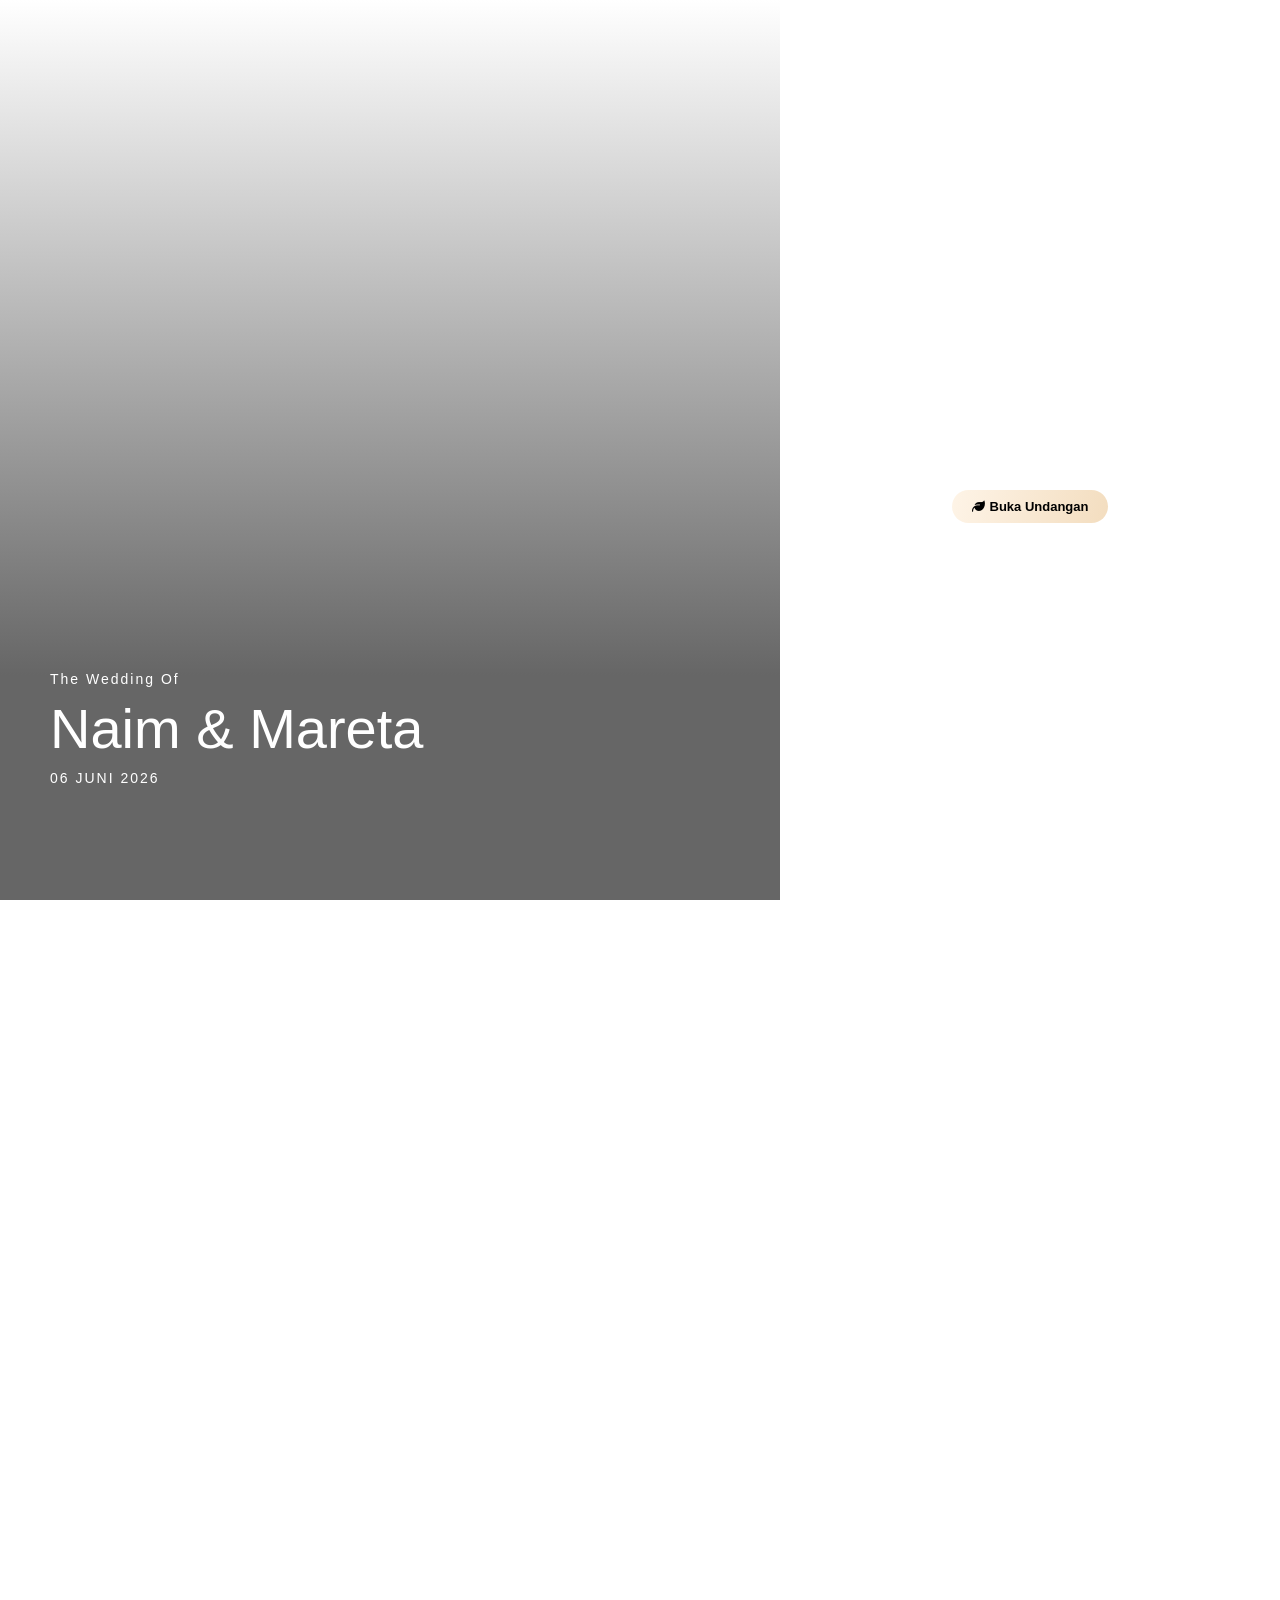
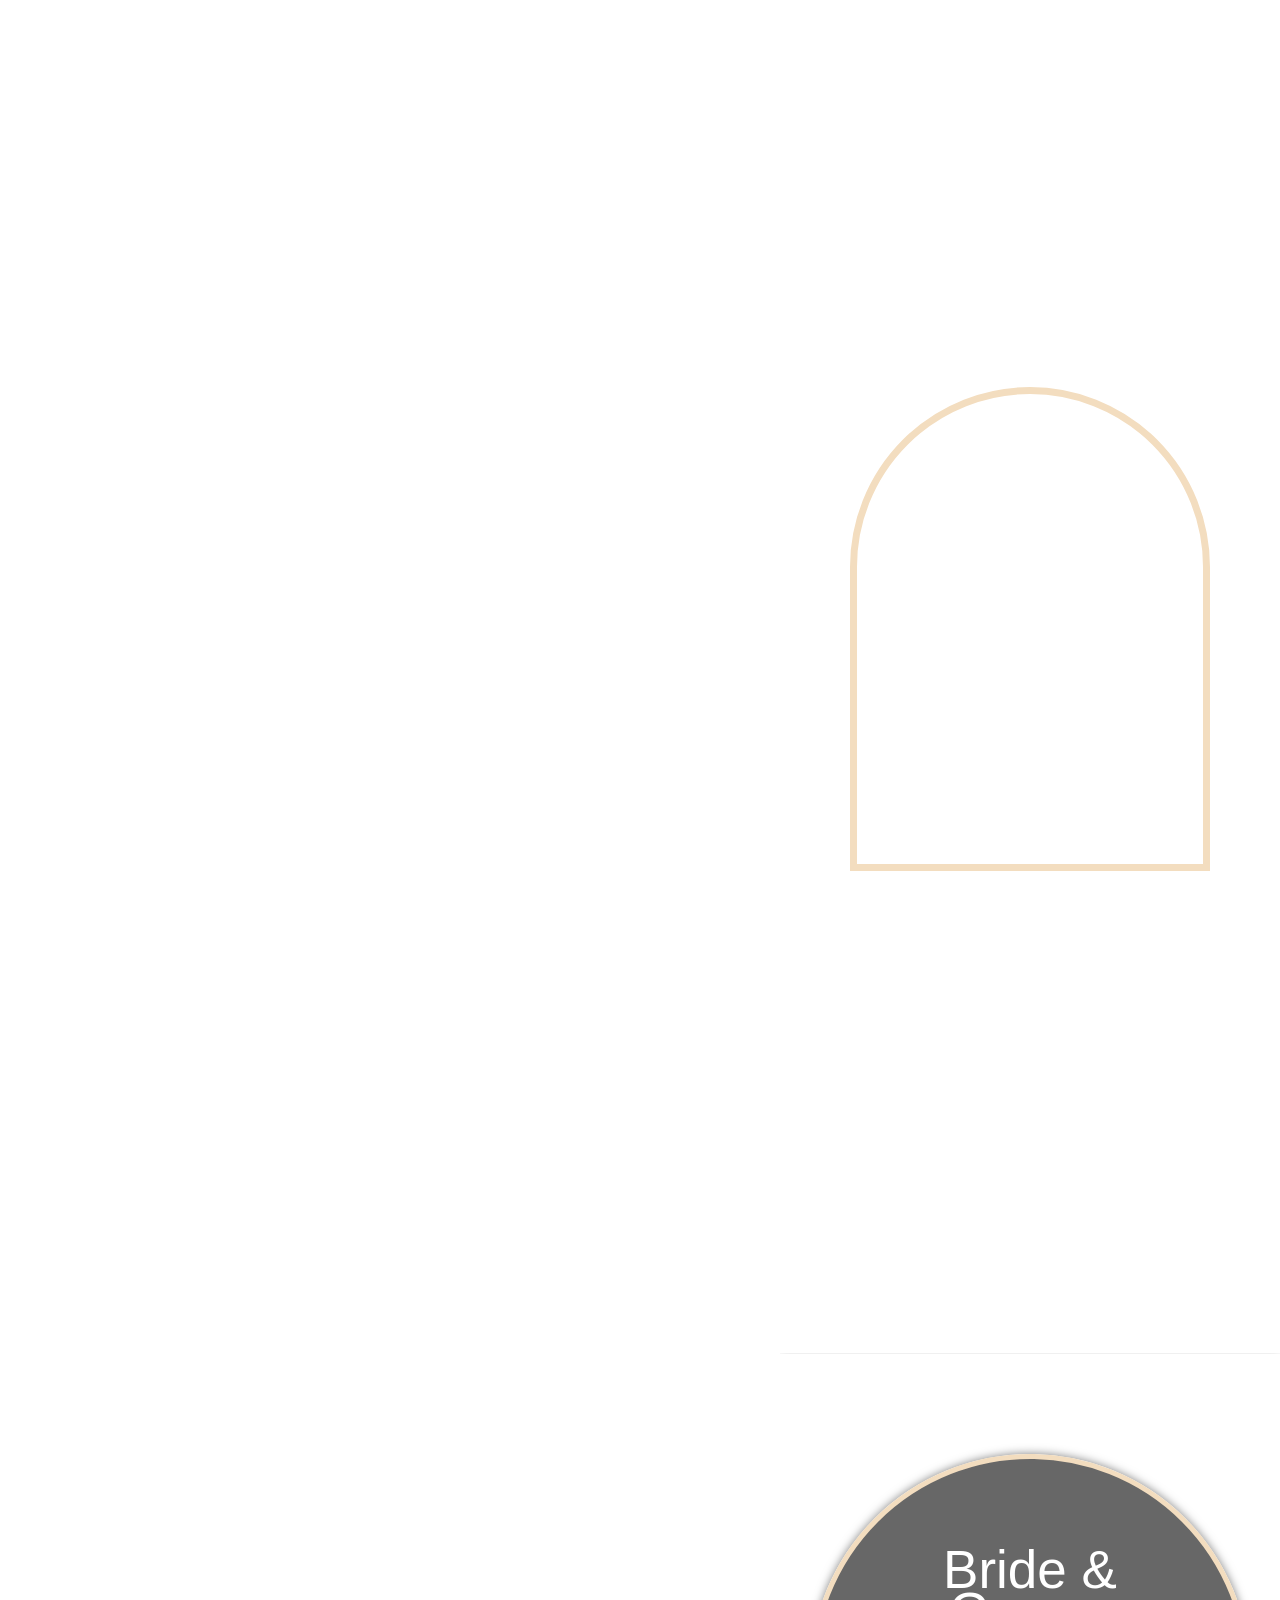
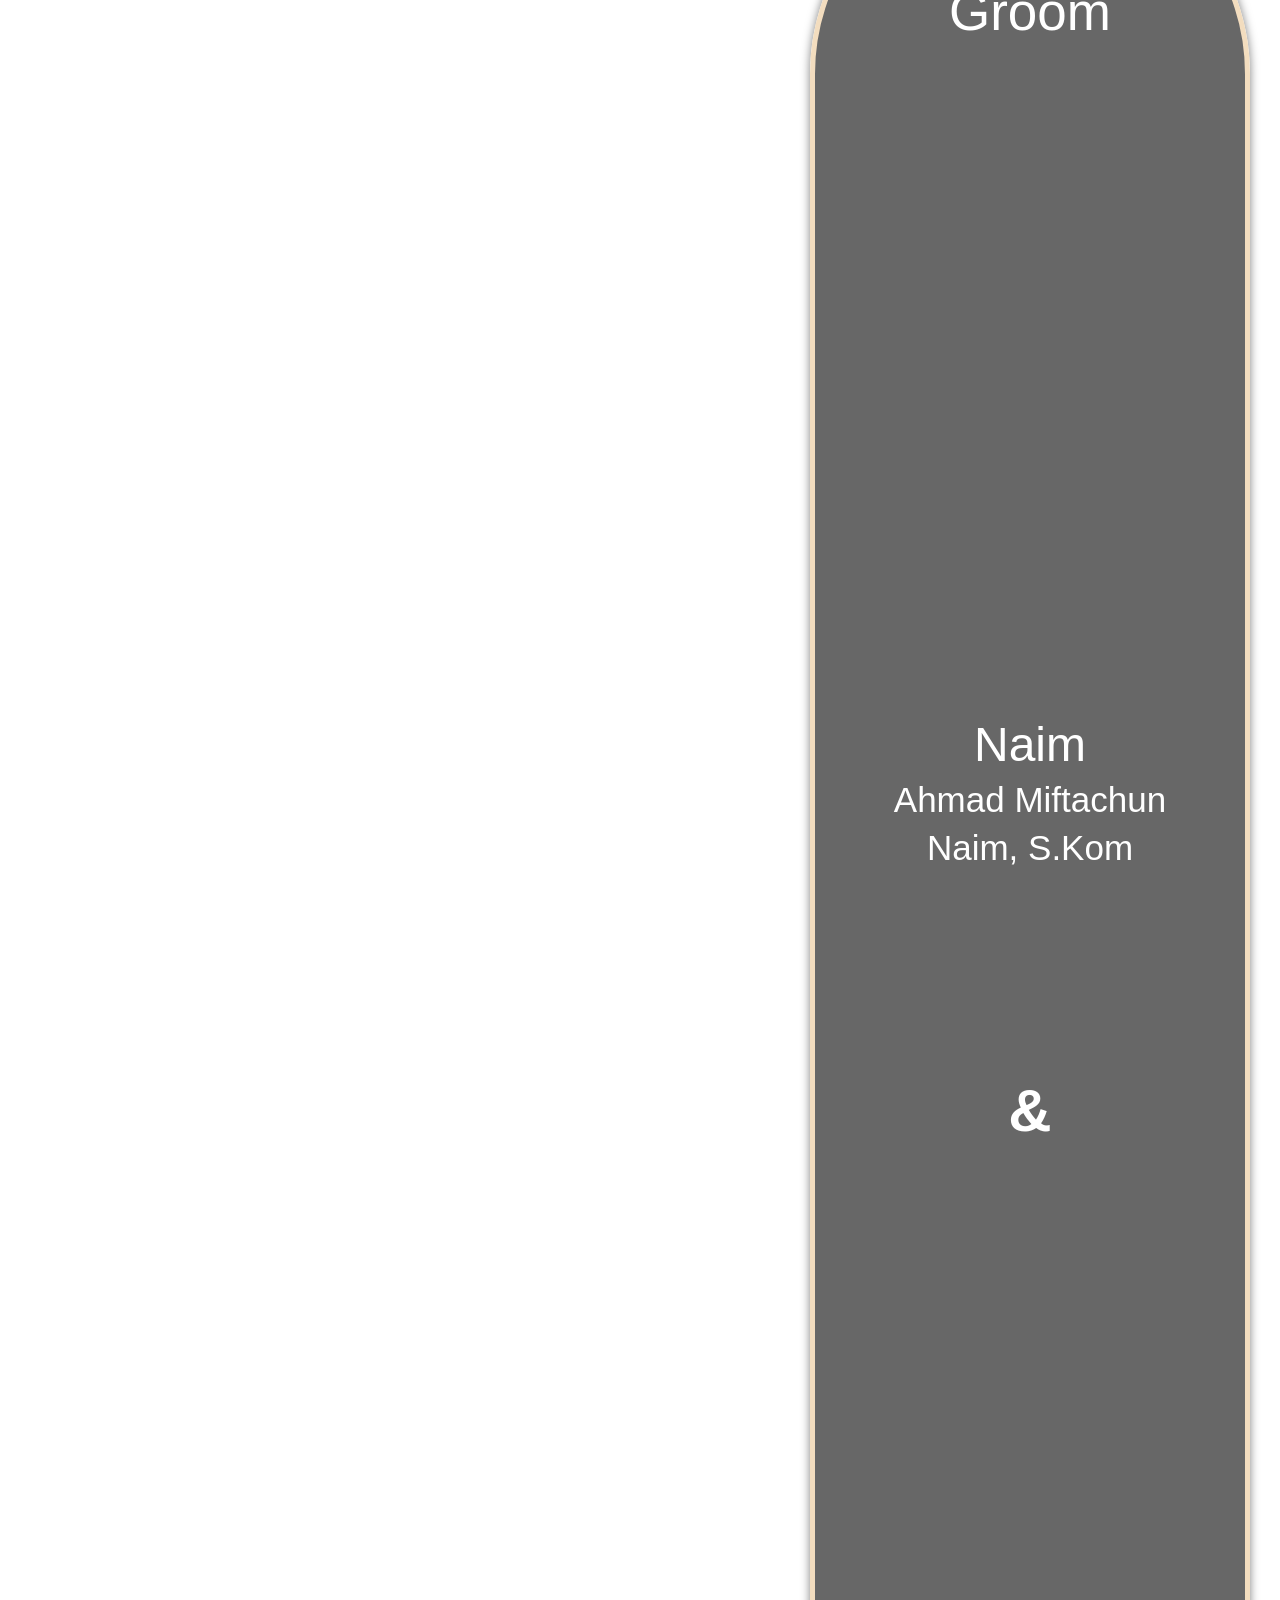
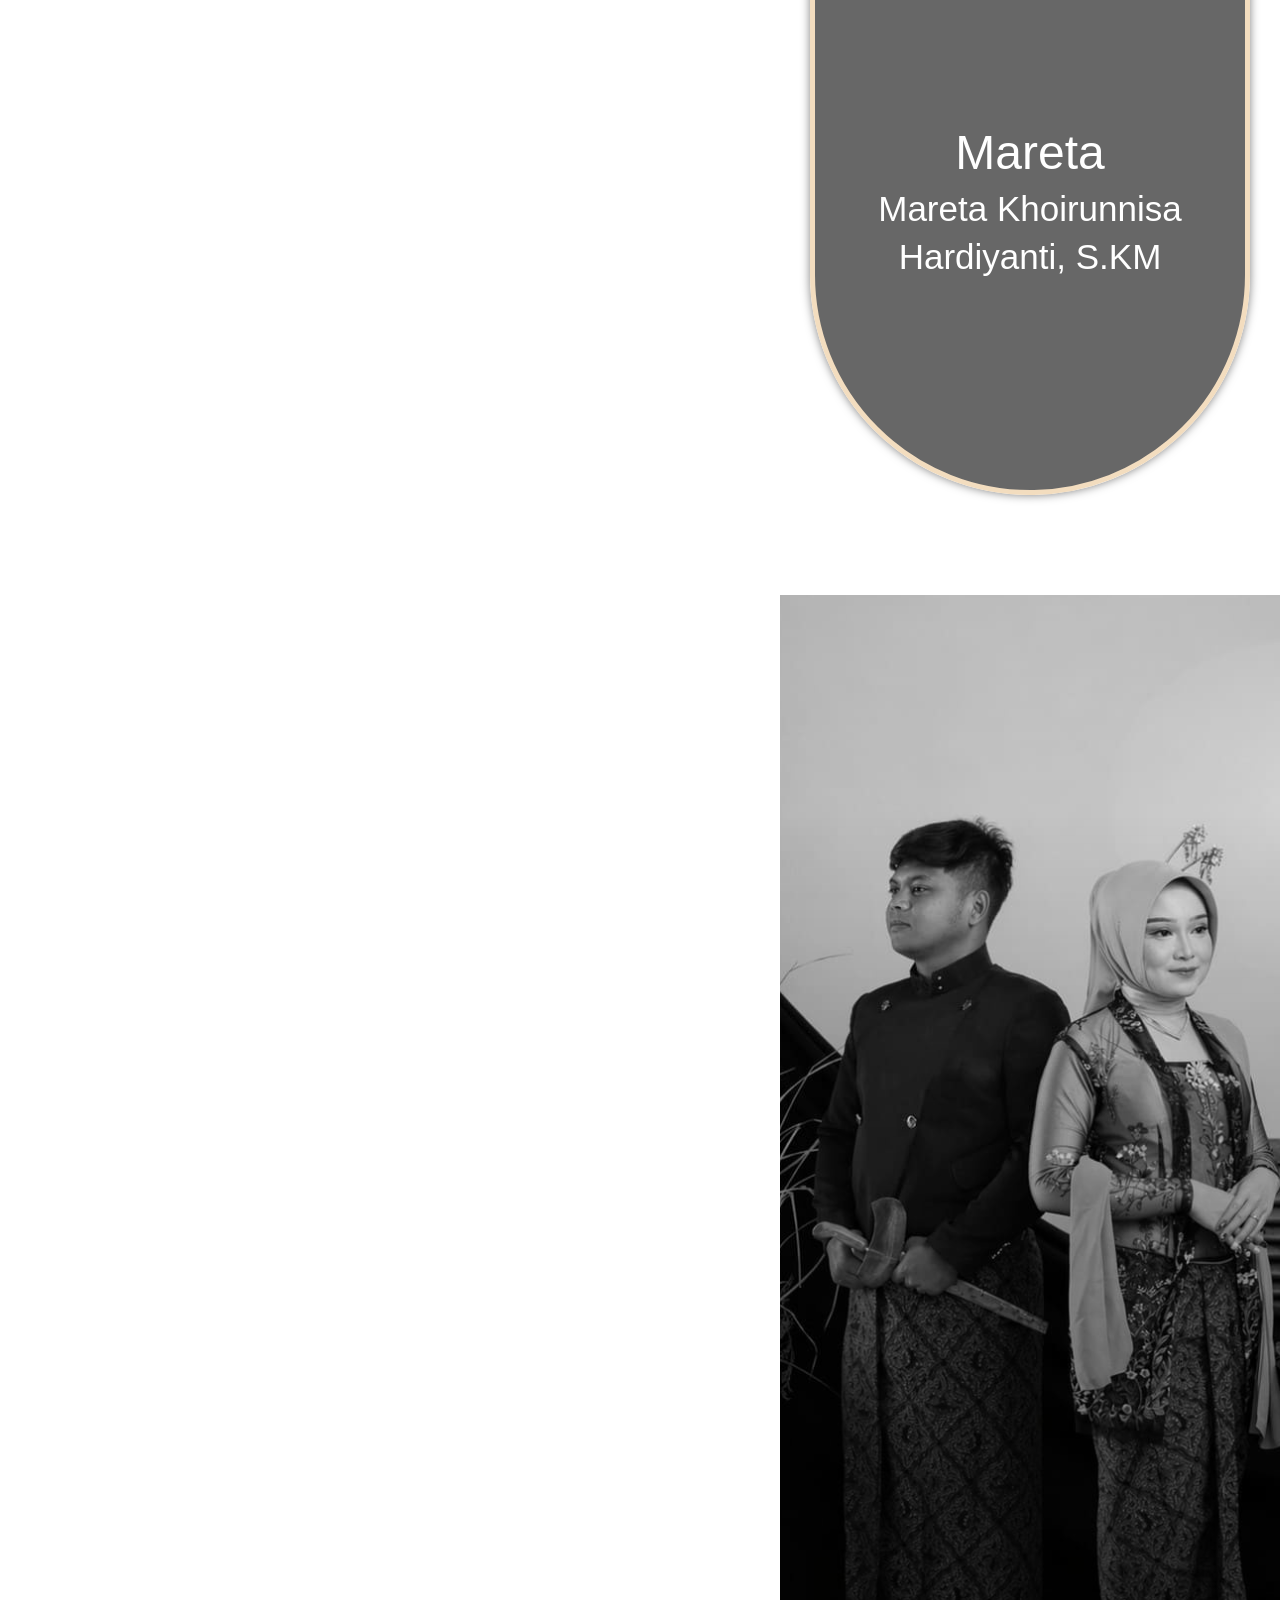
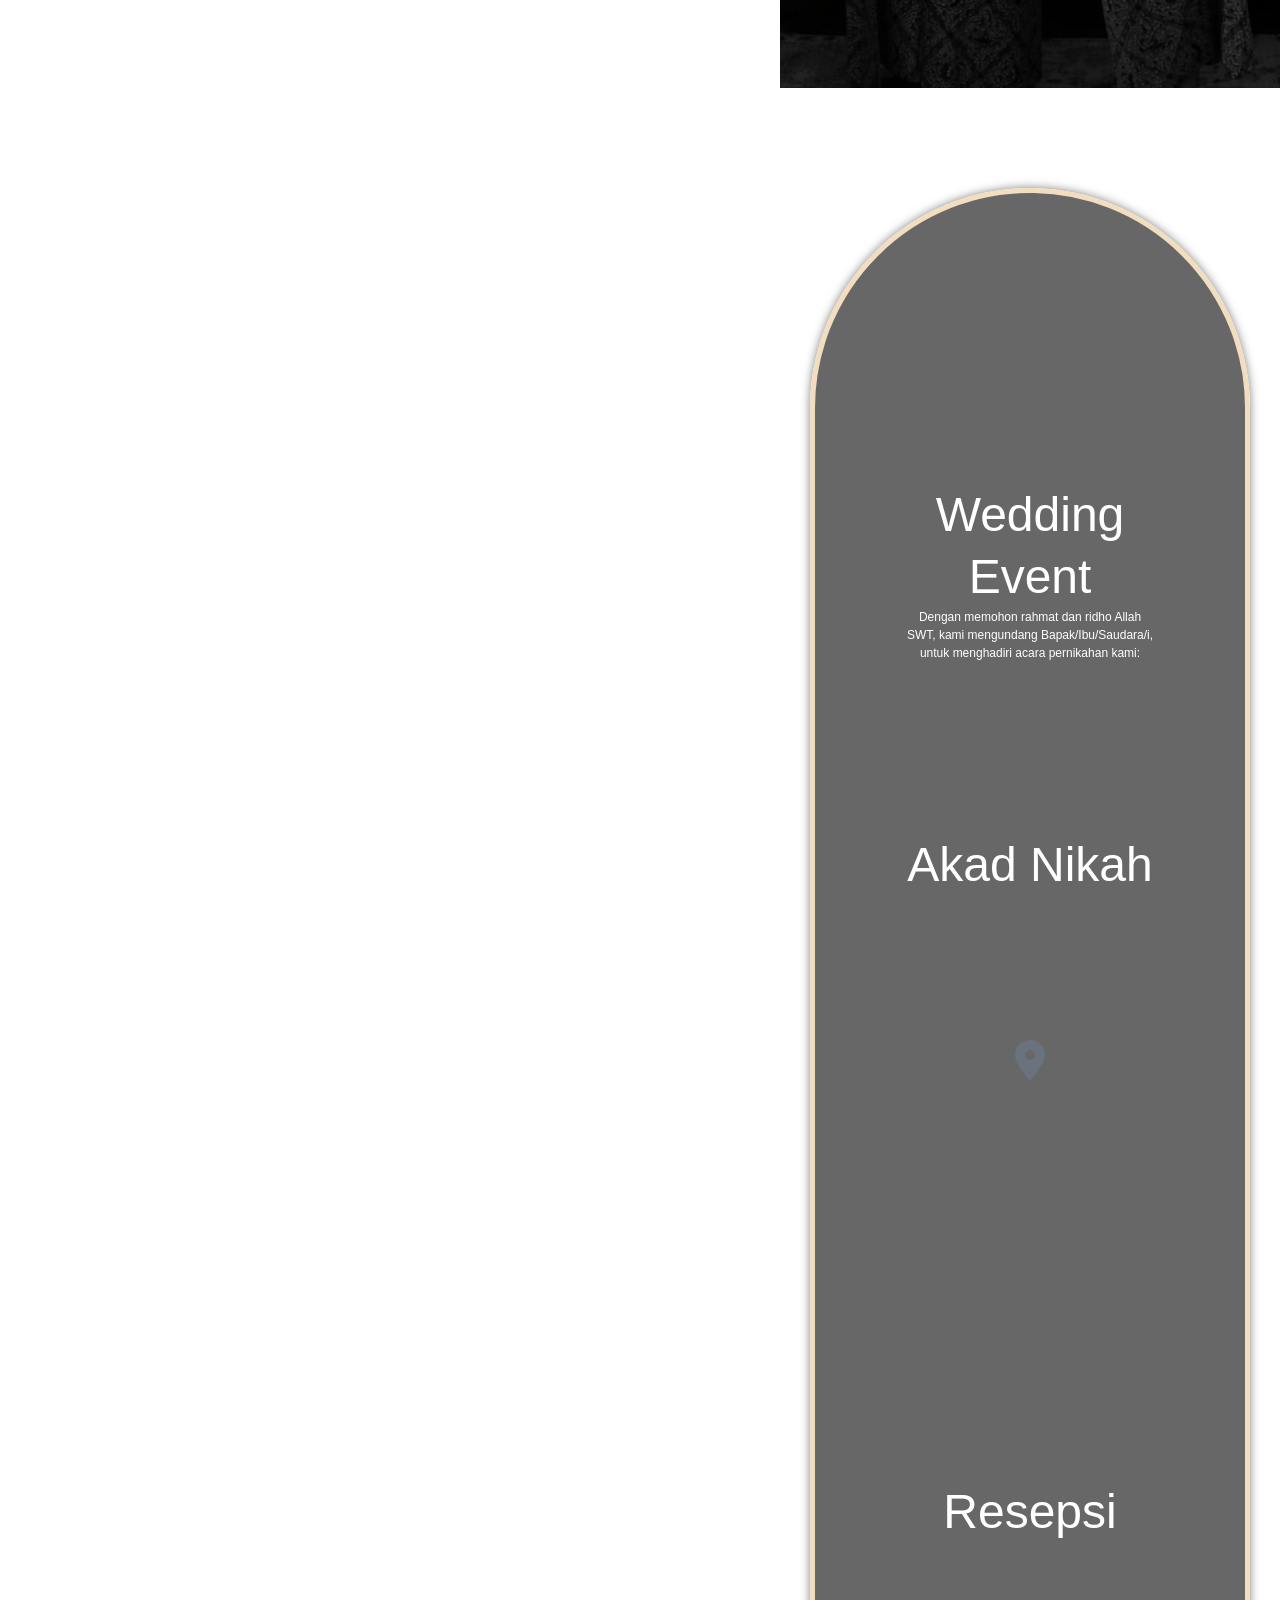
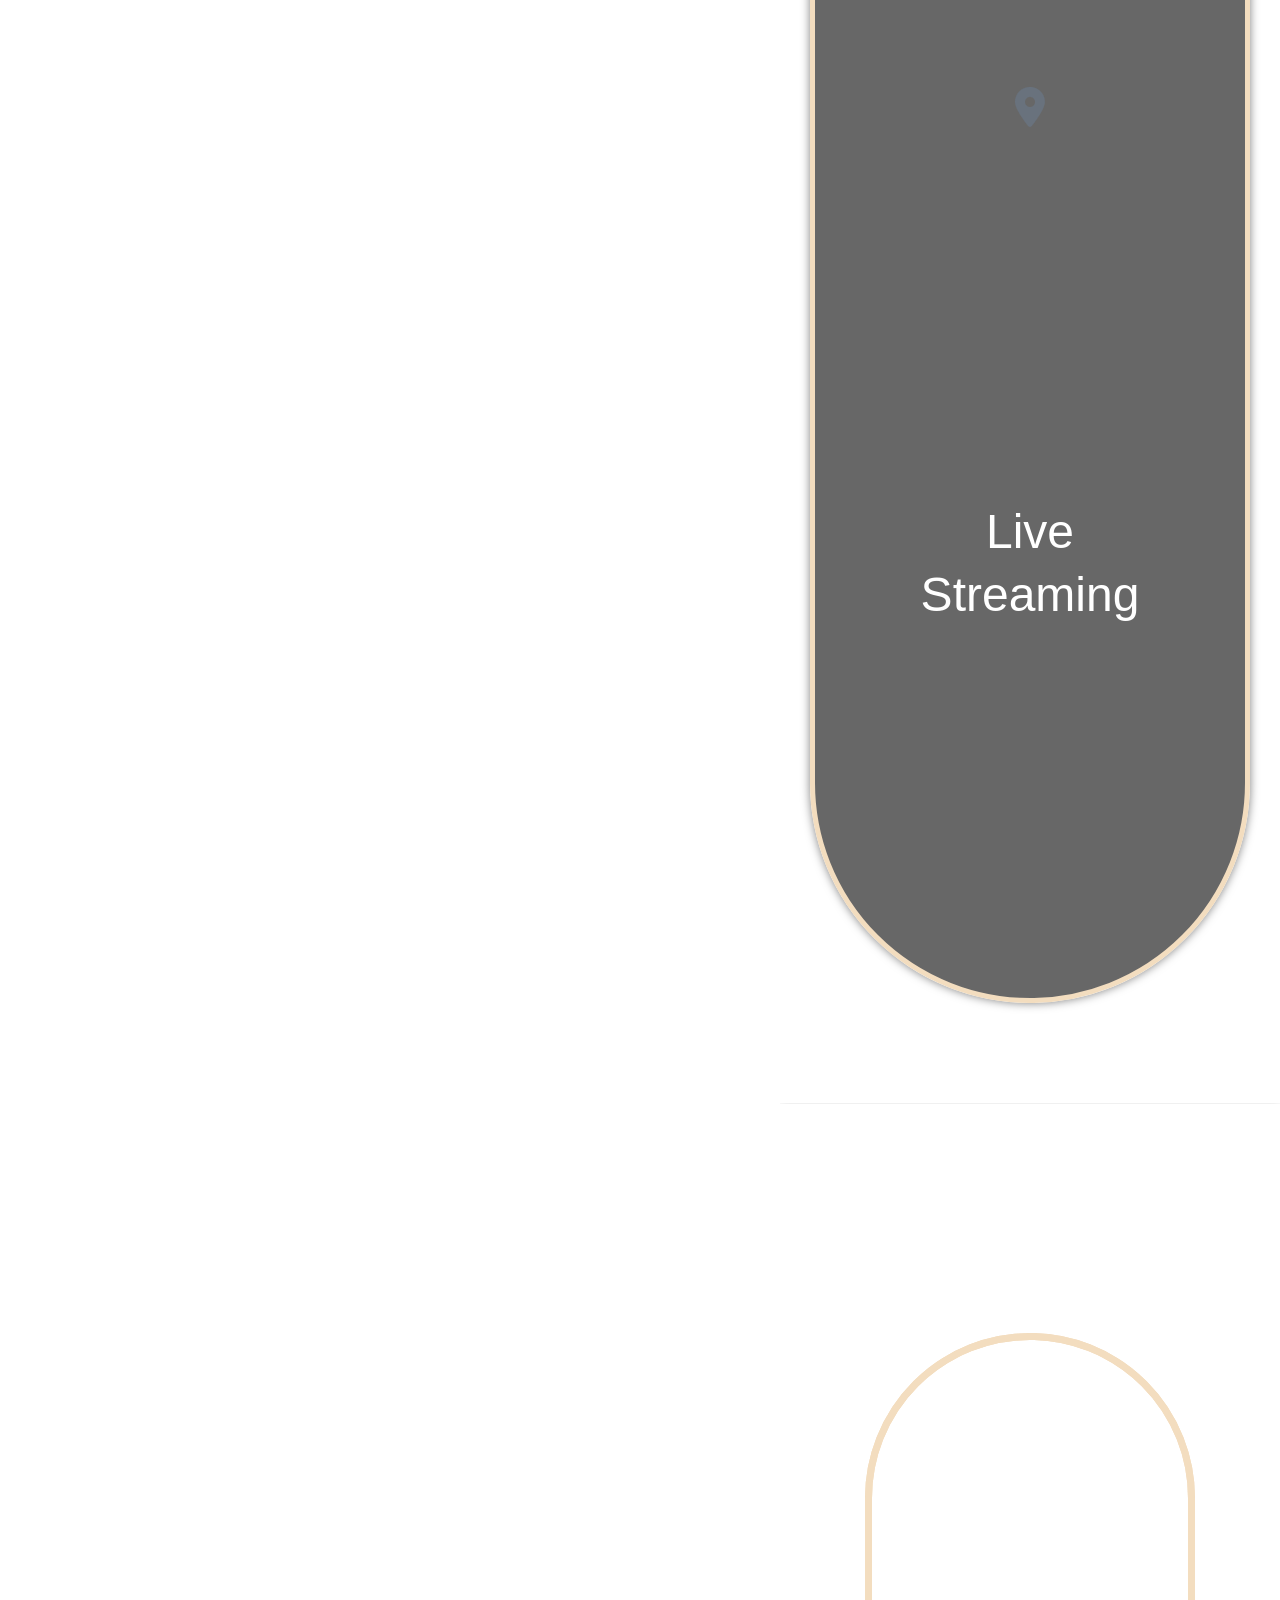
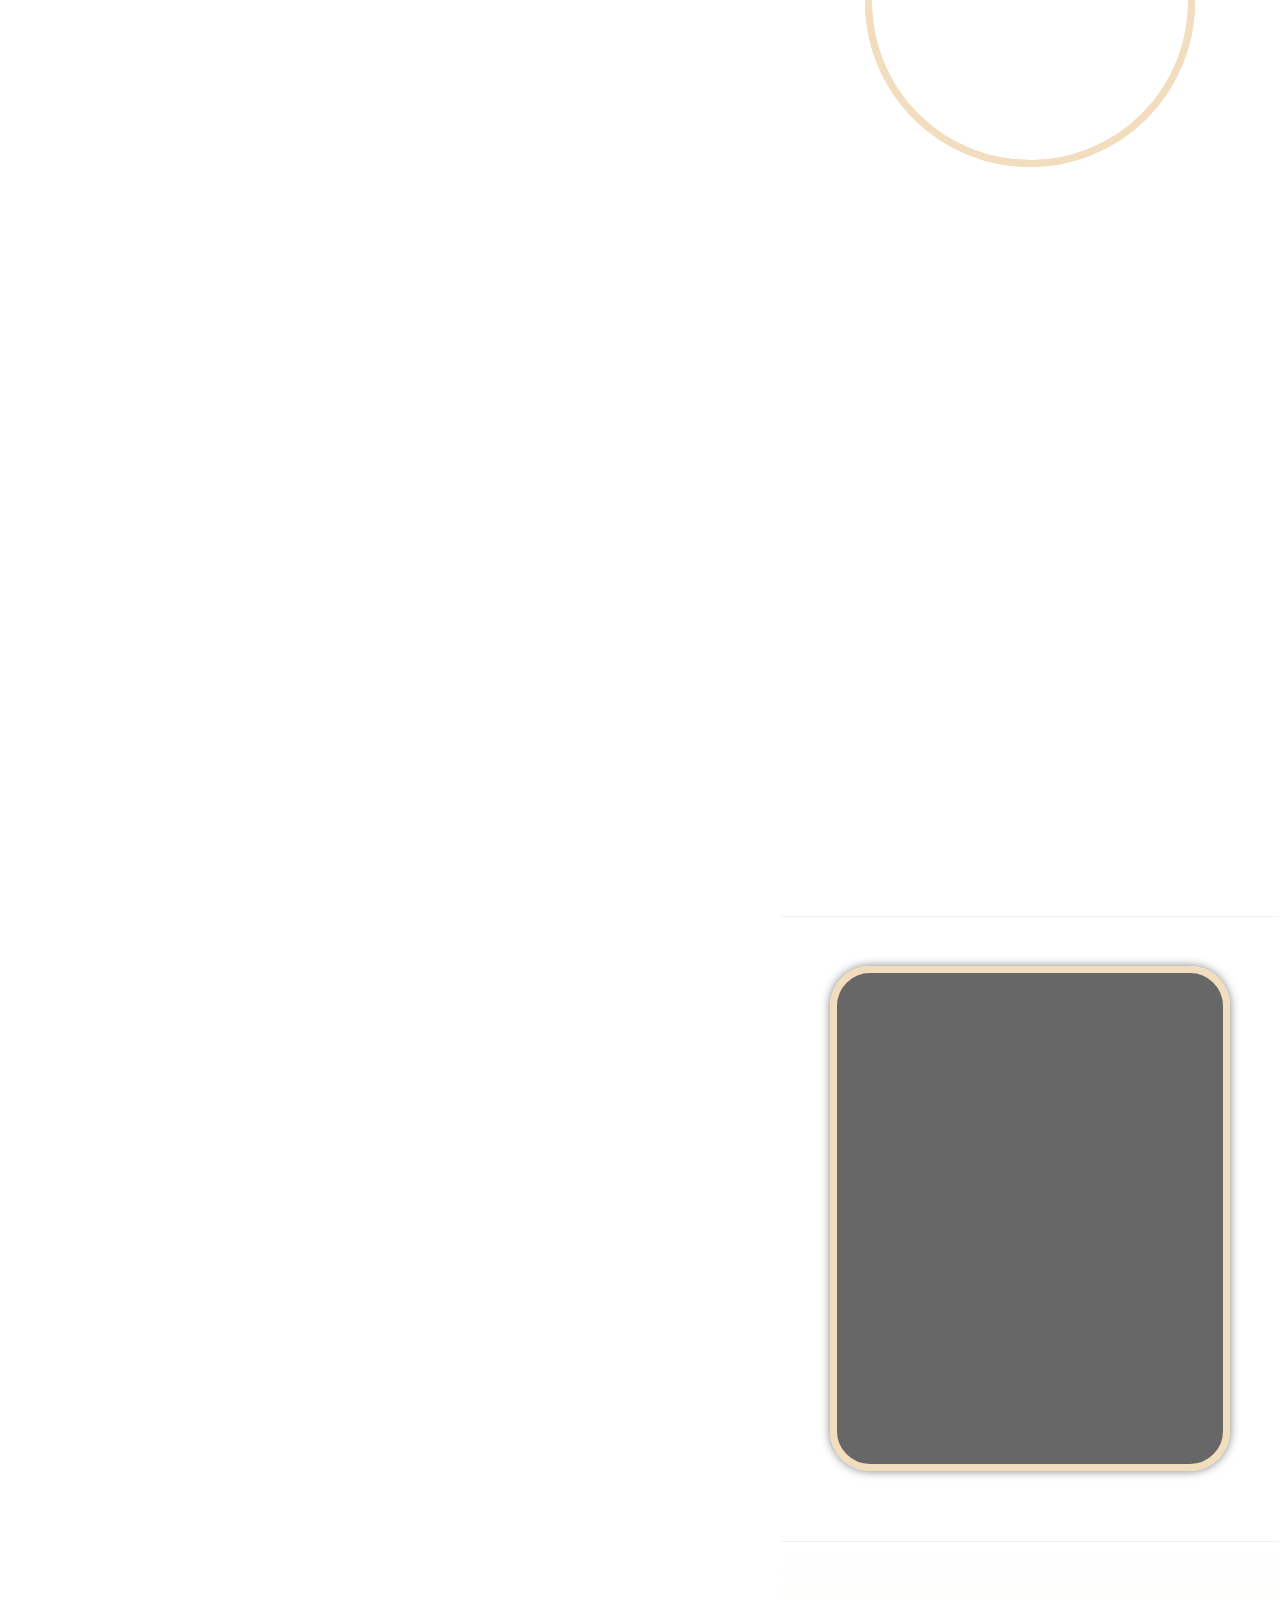
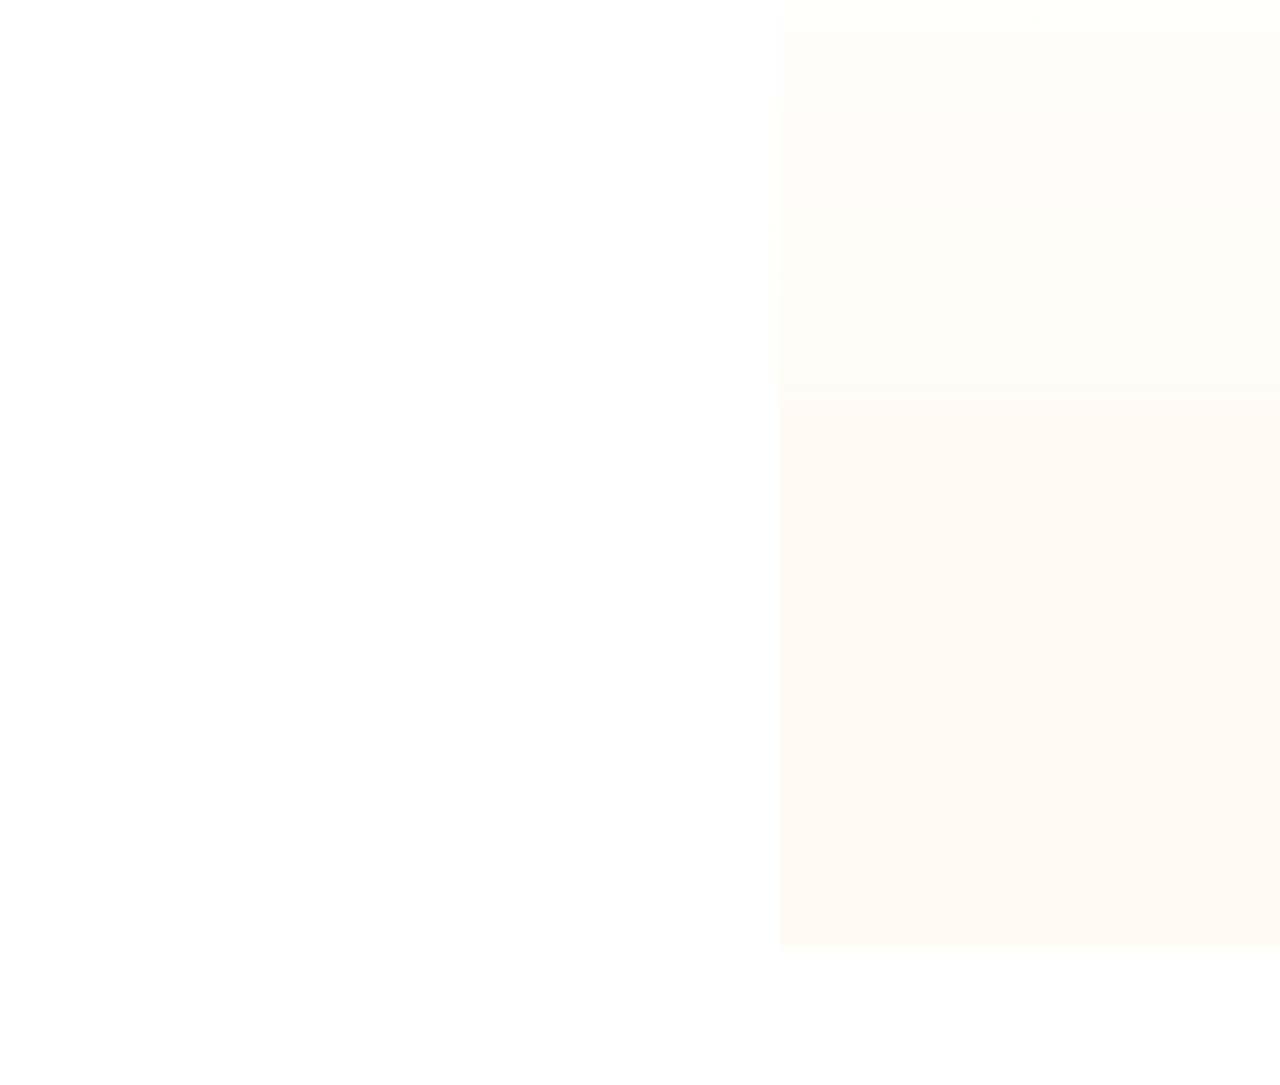
==== commit 1ef38d1e: "Update index.html" ====
--- a/index.html
+++ b/index.html
@@ -30,7 +30,7 @@
 	<meta name="twitter:card" content="summary_large_image">
 	<meta name="twitter:label1" content="Est. reading time">
 	<meta name="twitter:data1" content="5 minutes">
-	<script type="text/javascript" id="www-widgetapi-script" src="./img/www-widgetapi.js.download" async=""></script><script type="application/ld+json" class="yoast-schema-graph">{"@context":"https://schema.org","@graph":[{"@type":"WebPage","@id":"https://invite.leafitation.com/vintage-jawa-02-foto/","url":"https://invite.leafitation.com/vintage-jawa-02-foto/","name":"Vintage Jawa 02 Foto - leafitation.com","isPartOf":{"@id":"https://invite.leafitation.com/#website"},"primaryImageOfPage":{"@id":"https://invite.leafitation.com/vintage-jawa-02-foto/#primaryimage"},"image":{"@id":"https://invite.leafitation.com/vintage-jawa-02-foto/#primaryimage"},"thumbnailUrl":"https://invite.leafitation.com/wp-content/uploads/2025/09/wayang-hitam-min-636x1024.png","datePublished":"2025-09-25T02:36:22+00:00","dateModified":"2025-10-03T15:37:26+00:00","breadcrumb":{"@id":"https://invite.leafitation.com/vintage-jawa-02-foto/#breadcrumb"},"inLanguage":"en-US","potentialAction":[{"@type":"ReadAction","target":["https://invite.leafitation.com/vintage-jawa-02-foto/"]}]},{"@type":"ImageObject","inLanguage":"en-US","@id":"https://invite.leafitation.com/vintage-jawa-02-foto/#primaryimage","url":"https://invite.leafitation.com/wp-content/uploads/2025/09/wayang-hitam-min.png","contentUrl":"https://invite.leafitation.com/wp-content/uploads/2025/09/wayang-hitam-min.png","width":1305,"height":2100},{"@type":"BreadcrumbList","@id":"https://invite.leafitation.com/vintage-jawa-02-foto/#breadcrumb","itemListElement":[{"@type":"ListItem","position":1,"name":"Home","item":"https://invite.leafitation.com/"},{"@type":"ListItem","position":2,"name":"Vintage Jawa 02 Foto"}]},{"@type":"WebSite","@id":"https://invite.leafitation.com/#website","url":"https://invite.leafitation.com/","name":"leafitation.com","description":"","potentialAction":[{"@type":"SearchAction","target":{"@type":"EntryPoint","urlTemplate":"https://invite.leafitation.com/?s={search_term_string}"},"query-input":{"@type":"PropertyValueSpecification","valueRequired":true,"valueName":"search_term_string"}}],"inLanguage":"en-US"}]}</script>
+	<script type="text/javascript" id="www-widgetapi-script" src="./www-widgetapi.js.download" async=""></script><script type="application/ld+json" class="yoast-schema-graph">{"@context":"https://schema.org","@graph":[{"@type":"WebPage","@id":"https://invite.leafitation.com/vintage-jawa-02-foto/","url":"https://invite.leafitation.com/vintage-jawa-02-foto/","name":"Vintage Jawa 02 Foto - leafitation.com","isPartOf":{"@id":"https://invite.leafitation.com/#website"},"primaryImageOfPage":{"@id":"https://invite.leafitation.com/vintage-jawa-02-foto/#primaryimage"},"image":{"@id":"https://invite.leafitation.com/vintage-jawa-02-foto/#primaryimage"},"thumbnailUrl":"https://invite.leafitation.com/wp-content/uploads/2025/09/wayang-hitam-min-636x1024.png","datePublished":"2025-09-25T02:36:22+00:00","dateModified":"2025-10-03T15:37:26+00:00","breadcrumb":{"@id":"https://invite.leafitation.com/vintage-jawa-02-foto/#breadcrumb"},"inLanguage":"en-US","potentialAction":[{"@type":"ReadAction","target":["https://invite.leafitation.com/vintage-jawa-02-foto/"]}]},{"@type":"ImageObject","inLanguage":"en-US","@id":"https://invite.leafitation.com/vintage-jawa-02-foto/#primaryimage","url":"https://invite.leafitation.com/wp-content/uploads/2025/09/wayang-hitam-min.png","contentUrl":"https://invite.leafitation.com/wp-content/uploads/2025/09/wayang-hitam-min.png","width":1305,"height":2100},{"@type":"BreadcrumbList","@id":"https://invite.leafitation.com/vintage-jawa-02-foto/#breadcrumb","itemListElement":[{"@type":"ListItem","position":1,"name":"Home","item":"https://invite.leafitation.com/"},{"@type":"ListItem","position":2,"name":"Vintage Jawa 02 Foto"}]},{"@type":"WebSite","@id":"https://invite.leafitation.com/#website","url":"https://invite.leafitation.com/","name":"leafitation.com","description":"","potentialAction":[{"@type":"SearchAction","target":{"@type":"EntryPoint","urlTemplate":"https://invite.leafitation.com/?s={search_term_string}"},"query-input":{"@type":"PropertyValueSpecification","valueRequired":true,"valueName":"search_term_string"}}],"inLanguage":"en-US"}]}</script>
 	<!-- / Yoast SEO plugin. -->
 
 
@@ -42,7 +42,7 @@
 /*! This file is auto-generated */
 !function(s,n){var o,i,e;function c(e){try{var t={supportTests:e,timestamp:(new Date).valueOf()};sessionStorage.setItem(o,JSON.stringify(t))}catch(e){}}function p(e,t,n){e.clearRect(0,0,e.canvas.width,e.canvas.height),e.fillText(t,0,0);var t=new Uint32Array(e.getImageData(0,0,e.canvas.width,e.canvas.height).data),a=(e.clearRect(0,0,e.canvas.width,e.canvas.height),e.fillText(n,0,0),new Uint32Array(e.getImageData(0,0,e.canvas.width,e.canvas.height).data));return t.every(function(e,t){return e===a[t]})}function u(e,t){e.clearRect(0,0,e.canvas.width,e.canvas.height),e.fillText(t,0,0);for(var n=e.getImageData(16,16,1,1),a=0;a<n.data.length;a++)if(0!==n.data[a])return!1;return!0}function f(e,t,n,a){switch(t){case"flag":return n(e,"\ud83c\udff3\ufe0f\u200d\u26a7\ufe0f","\ud83c\udff3\ufe0f\u200b\u26a7\ufe0f")?!1:!n(e,"\ud83c\udde8\ud83c\uddf6","\ud83c\udde8\u200b\ud83c\uddf6")&&!n(e,"\ud83c\udff4\udb40\udc67\udb40\udc62\udb40\udc65\udb40\udc6e\udb40\udc67\udb40\udc7f","\ud83c\udff4\u200b\udb40\udc67\u200b\udb40\udc62\u200b\udb40\udc65\u200b\udb40\udc6e\u200b\udb40\udc67\u200b\udb40\udc7f");case"emoji":return!a(e,"\ud83e\udedf")}return!1}function g(e,t,n,a){var r="undefined"!=typeof WorkerGlobalScope&&self instanceof WorkerGlobalScope?new OffscreenCanvas(300,150):s.createElement("canvas"),o=r.getContext("2d",{willReadFrequently:!0}),i=(o.textBaseline="top",o.font="600 32px Arial",{});return e.forEach(function(e){i[e]=t(o,e,n,a)}),i}function t(e){var t=s.createElement("script");t.src=e,t.defer=!0,s.head.appendChild(t)}"undefined"!=typeof Promise&&(o="wpEmojiSettingsSupports",i=["flag","emoji"],n.supports={everything:!0,everythingExceptFlag:!0},e=new Promise(function(e){s.addEventListener("DOMContentLoaded",e,{once:!0})}),new Promise(function(t){var n=function(){try{var e=JSON.parse(sessionStorage.getItem(o));if("object"==typeof e&&"number"==typeof e.timestamp&&(new Date).valueOf()<e.timestamp+604800&&"object"==typeof e.supportTests)return e.supportTests}catch(e){}return null}();if(!n){if("undefined"!=typeof Worker&&"undefined"!=typeof OffscreenCanvas&&"undefined"!=typeof URL&&URL.createObjectURL&&"undefined"!=typeof Blob)try{var e="postMessage("+g.toString()+"("+[JSON.stringify(i),f.toString(),p.toString(),u.toString()].join(",")+"));",a=new Blob([e],{type:"text/javascript"}),r=new Worker(URL.createObjectURL(a),{name:"wpTestEmojiSupports"});return void(r.onmessage=function(e){c(n=e.data),r.terminate(),t(n)})}catch(e){}c(n=g(i,f,p,u))}t(n)}).then(function(e){for(var t in e)n.supports[t]=e[t],n.supports.everything=n.supports.everything&&n.supports[t],"flag"!==t&&(n.supports.everythingExceptFlag=n.supports.everythingExceptFlag&&n.supports[t]);n.supports.everythingExceptFlag=n.supports.everythingExceptFlag&&!n.supports.flag,n.DOMReady=!1,n.readyCallback=function(){n.DOMReady=!0}}).then(function(){return e}).then(function(){var e;n.supports.everything||(n.readyCallback(),(e=n.source||{}).concatemoji?t(e.concatemoji):e.wpemoji&&e.twemoji&&(t(e.twemoji),t(e.wpemoji)))}))}((window,document),window._wpemojiSettings);
 </script>
-<link rel="stylesheet" id="astra-theme-css-css" href="./img/main.min.css" media="all">
+<link rel="stylesheet" id="astra-theme-css-css" href="./main.min.css" media="all">
 <style id="astra-theme-css-inline-css">
 :root{--ast-post-nav-space:0;--ast-container-default-xlg-padding:2.5em;--ast-container-default-lg-padding:2.5em;--ast-container-default-slg-padding:2em;--ast-container-default-md-padding:2.5em;--ast-container-default-sm-padding:2.5em;--ast-container-default-xs-padding:2.4em;--ast-container-default-xxs-padding:1.8em;--ast-code-block-background:#ECEFF3;--ast-comment-inputs-background:#F9FAFB;--ast-normal-container-width:1200px;--ast-narrow-container-width:750px;--ast-blog-title-font-weight:600;--ast-blog-meta-weight:600;--ast-global-color-primary:var(--ast-global-color-5);--ast-global-color-secondary:var(--ast-global-color-4);--ast-global-color-alternate-background:var(--ast-global-color-7);--ast-global-color-subtle-background:var(--ast-global-color-6);--ast-bg-style-guide:#F8FAFC;--ast-shadow-style-guide:0px 0px 4px 0 #00000057;--ast-global-dark-bg-style:#fff;--ast-global-dark-lfs:#fbfbfb;--ast-widget-bg-color:#fafafa;--ast-wc-container-head-bg-color:#fbfbfb;--ast-title-layout-bg:#eeeeee;--ast-search-border-color:#e7e7e7;--ast-lifter-hover-bg:#e6e6e6;--ast-gallery-block-color:#000;--srfm-color-input-label:var(--ast-global-color-2);}html{font-size:100%;}a{color:var(--ast-global-color-0);}a:hover,a:focus{color:var(--ast-global-color-1);}body,button,input,select,textarea,.ast-button,.ast-custom-button{font-family:-apple-system,BlinkMacSystemFont,Segoe UI,Roboto,Oxygen-Sans,Ubuntu,Cantarell,Helvetica Neue,sans-serif;font-weight:400;font-size:16px;font-size:1rem;line-height:var(--ast-body-line-height,1.65em);}blockquote{color:var(--ast-global-color-3);}h1,h2,h3,h4,h5,h6,.entry-content :where(h1,h2,h3,h4,h5,h6),.site-title,.site-title a{font-weight:600;}.ast-site-identity .site-title a{color:var(--ast-global-color-2);}.site-title{font-size:26px;font-size:1.625rem;display:block;}.site-header .site-description{font-size:15px;font-size:0.9375rem;display:none;}.entry-title{font-size:20px;font-size:1.25rem;}.ast-blog-single-element.ast-taxonomy-container a{font-size:14px;font-size:0.875rem;}.ast-blog-meta-container{font-size:13px;font-size:0.8125rem;}.archive .ast-article-post .ast-article-inner,.blog .ast-article-post .ast-article-inner,.archive .ast-article-post .ast-article-inner:hover,.blog .ast-article-post .ast-article-inner:hover{border-top-left-radius:6px;border-top-right-radius:6px;border-bottom-right-radius:6px;border-bottom-left-radius:6px;overflow:hidden;}h1,.entry-content :where(h1){font-size:36px;font-size:2.25rem;font-weight:600;line-height:1.4em;}h2,.entry-content :where(h2){font-size:30px;font-size:1.875rem;font-weight:600;line-height:1.3em;}h3,.entry-content :where(h3){font-size:24px;font-size:1.5rem;font-weight:600;line-height:1.3em;}h4,.entry-content :where(h4){font-size:20px;font-size:1.25rem;line-height:1.2em;font-weight:600;}h5,.entry-content :where(h5){font-size:16px;font-size:1rem;line-height:1.2em;font-weight:600;}h6,.entry-content :where(h6){font-size:16px;font-size:1rem;line-height:1.25em;font-weight:600;}::selection{background-color:var(--ast-global-color-0);color:#ffffff;}body,h1,h2,h3,h4,h5,h6,.entry-title a,.entry-content :where(h1,h2,h3,h4,h5,h6){color:var(--ast-global-color-3);}.tagcloud a:hover,.tagcloud a:focus,.tagcloud a.current-item{color:#ffffff;border-color:var(--ast-global-color-0);background-color:var(--ast-global-color-0);}input:focus,input[type="text"]:focus,input[type="email"]:focus,input[type="url"]:focus,input[type="password"]:focus,input[type="reset"]:focus,input[type="search"]:focus,textarea:focus{border-color:var(--ast-global-color-0);}input[type="radio"]:checked,input[type=reset],input[type="checkbox"]:checked,input[type="checkbox"]:hover:checked,input[type="checkbox"]:focus:checked,input[type=range]::-webkit-slider-thumb{border-color:var(--ast-global-color-0);background-color:var(--ast-global-color-0);box-shadow:none;}.site-footer a:hover + .post-count,.site-footer a:focus + .post-count{background:var(--ast-global-color-0);border-color:var(--ast-global-color-0);}.single .nav-links .nav-previous,.single .nav-links .nav-next{color:var(--ast-global-color-0);}.entry-meta,.entry-meta *{line-height:1.45;color:var(--ast-global-color-0);font-weight:600;}.entry-meta a:not(.ast-button):hover,.entry-meta a:not(.ast-button):hover *,.entry-meta a:not(.ast-button):focus,.entry-meta a:not(.ast-button):focus *,.page-links > .page-link,.page-links .page-link:hover,.post-navigation a:hover{color:var(--ast-global-color-1);}#cat option,.secondary .calendar_wrap thead a,.secondary .calendar_wrap thead a:visited{color:var(--ast-global-color-0);}.secondary .calendar_wrap #today,.ast-progress-val span{background:var(--ast-global-color-0);}.secondary a:hover + .post-count,.secondary a:focus + .post-count{background:var(--ast-global-color-0);border-color:var(--ast-global-color-0);}.calendar_wrap #today > a{color:#ffffff;}.page-links .page-link,.single .post-navigation a{color:var(--ast-global-color-3);}.ast-search-menu-icon .search-form button.search-submit{padding:0 4px;}.ast-search-menu-icon form.search-form{padding-right:0;}.ast-search-menu-icon.slide-search input.search-field{width:0;}.ast-header-search .ast-search-menu-icon.ast-dropdown-active .search-form,.ast-header-search .ast-search-menu-icon.ast-dropdown-active .search-field:focus{transition:all 0.2s;}.search-form input.search-field:focus{outline:none;}.ast-search-menu-icon .search-form button.search-submit:focus,.ast-theme-transparent-header .ast-header-search .ast-dropdown-active .ast-icon,.ast-theme-transparent-header .ast-inline-search .search-field:focus .ast-icon{color:var(--ast-global-color-1);}.ast-header-search .slide-search .search-form{border:2px solid var(--ast-global-color-0);}.ast-header-search .slide-search .search-field{background-color:(--ast-global-dark-bg-style);}.ast-archive-title{color:var(--ast-global-color-2);}.widget-title,.widget .wp-block-heading{font-size:22px;font-size:1.375rem;color:var(--ast-global-color-2);}.ast-single-post .entry-content a,.ast-comment-content a:not(.ast-comment-edit-reply-wrap a){text-decoration:underline;}.ast-single-post .elementor-widget-button .elementor-button,.ast-single-post .entry-content .uagb-tab a,.ast-single-post .entry-content .uagb-ifb-cta a,.ast-single-post .entry-content .uabb-module-content a,.ast-single-post .entry-content .uagb-post-grid a,.ast-single-post .entry-content .uagb-timeline a,.ast-single-post .entry-content .uagb-toc__wrap a,.ast-single-post .entry-content .uagb-taxomony-box a,.entry-content .wp-block-latest-posts > li > a,.ast-single-post .entry-content .wp-block-file__button,a.ast-post-filter-single,.ast-single-post .ast-comment-content .comment-reply-link,.ast-single-post .ast-comment-content .comment-edit-link{text-decoration:none;}.ast-search-menu-icon.slide-search a:focus-visible:focus-visible,.astra-search-icon:focus-visible,#close:focus-visible,a:focus-visible,.ast-menu-toggle:focus-visible,.site .skip-link:focus-visible,.wp-block-loginout input:focus-visible,.wp-block-search.wp-block-search__button-inside .wp-block-search__inside-wrapper,.ast-header-navigation-arrow:focus-visible,.ast-orders-table__row .ast-orders-table__cell:focus-visible,a#ast-apply-coupon:focus-visible,#ast-apply-coupon:focus-visible,#close:focus-visible,.button.search-submit:focus-visible,#search_submit:focus,.normal-search:focus-visible,.ast-header-account-wrap:focus-visible,.astra-cart-drawer-close:focus,.ast-single-variation:focus,.ast-button:focus{outline-style:dotted;outline-color:inherit;outline-width:thin;}input:focus,input[type="text"]:focus,input[type="email"]:focus,input[type="url"]:focus,input[type="password"]:focus,input[type="reset"]:focus,input[type="search"]:focus,input[type="number"]:focus,textarea:focus,.wp-block-search__input:focus,[data-section="section-header-mobile-trigger"] .ast-button-wrap .ast-mobile-menu-trigger-minimal:focus,.ast-mobile-popup-drawer.active .menu-toggle-close:focus,#ast-scroll-top:focus,#coupon_code:focus,#ast-coupon-code:focus{border-style:dotted;border-color:inherit;border-width:thin;}input{outline:none;}.ast-logo-title-inline .site-logo-img{padding-right:1em;}body .ast-oembed-container *{position:absolute;top:0;width:100%;height:100%;left:0;}body .wp-block-embed-pocket-casts .ast-oembed-container *{position:unset;}.ast-single-post-featured-section + article {margin-top: 2em;}.site-content .ast-single-post-featured-section img {width: 100%;overflow: hidden;object-fit: cover;}.ast-separate-container .site-content .ast-single-post-featured-section + article {margin-top: -80px;z-index: 9;position: relative;border-radius: 4px;}@media (min-width: 922px) {.ast-no-sidebar .site-content .ast-article-image-container--wide {margin-left: -120px;margin-right: -120px;max-width: unset;width: unset;}.ast-left-sidebar .site-content .ast-article-image-container--wide,.ast-right-sidebar .site-content .ast-article-image-container--wide {margin-left: -10px;margin-right: -10px;}.site-content .ast-article-image-container--full {margin-left: calc( -50vw + 50%);margin-right: calc( -50vw + 50%);max-width: 100vw;width: 100vw;}.ast-left-sidebar .site-content .ast-article-image-container--full,.ast-right-sidebar .site-content .ast-article-image-container--full {margin-left: -10px;margin-right: -10px;max-width: inherit;width: auto;}}.site > .ast-single-related-posts-container {margin-top: 0;}@media (min-width: 922px) {.ast-desktop .ast-container--narrow {max-width: var(--ast-narrow-container-width);margin: 0 auto;}}.ast-page-builder-template .hentry {margin: 0;}.ast-page-builder-template .site-content > .ast-container {max-width: 100%;padding: 0;}.ast-page-builder-template .site .site-content #primary {padding: 0;margin: 0;}.ast-page-builder-template .no-results {text-align: center;margin: 4em auto;}.ast-page-builder-template .ast-pagination {padding: 2em;}.ast-page-builder-template .entry-header.ast-no-title.ast-no-thumbnail {margin-top: 0;}.ast-page-builder-template .entry-header.ast-header-without-markup {margin-top: 0;margin-bottom: 0;}.ast-page-builder-template .entry-header.ast-no-title.ast-no-meta {margin-bottom: 0;}.ast-page-builder-template.single .post-navigation {padding-bottom: 2em;}.ast-page-builder-template.single-post .site-content > .ast-container {max-width: 100%;}.ast-page-builder-template .entry-header {margin-top: 2em;margin-left: auto;margin-right: auto;}.ast-page-builder-template .ast-archive-description {margin: 2em auto 0;padding-left: 20px;padding-right: 20px;}.ast-page-builder-template .ast-row {margin-left: 0;margin-right: 0;}.single.ast-page-builder-template .entry-header + .entry-content,.single.ast-page-builder-template .ast-single-entry-banner + .site-content article .entry-content {margin-bottom: 2em;}@media(min-width: 921px) {.ast-page-builder-template.archive.ast-right-sidebar .ast-row article,.ast-page-builder-template.archive.ast-left-sidebar .ast-row article {padding-left: 0;padding-right: 0;}}input[type="text"],input[type="number"],input[type="email"],input[type="url"],input[type="password"],input[type="search"],input[type=reset],input[type=tel],input[type=date],select,textarea{font-size:16px;font-style:normal;font-weight:400;line-height:24px;width:100%;padding:12px 16px;border-radius:4px;box-shadow:0px 1px 2px 0px rgba(0,0,0,0.05);color:var(--ast-form-input-text,#475569);}input[type="text"],input[type="number"],input[type="email"],input[type="url"],input[type="password"],input[type="search"],input[type=reset],input[type=tel],input[type=date],select{height:40px;}input[type="date"]{border-width:1px;border-style:solid;border-color:var(--ast-border-color);background:var( --ast-global-color-secondary,--ast-global-color-5 );}input[type="text"]:focus,input[type="number"]:focus,input[type="email"]:focus,input[type="url"]:focus,input[type="password"]:focus,input[type="search"]:focus,input[type=reset]:focus,input[type="tel"]:focus,input[type="date"]:focus,select:focus,textarea:focus{border-color:#046BD2;box-shadow:none;outline:none;color:var(--ast-form-input-focus-text,#475569);}label,legend{color:#111827;font-size:14px;font-style:normal;font-weight:500;line-height:20px;}select{padding:6px 10px;}fieldset{padding:30px;border-radius:4px;}button,.ast-button,.button,input[type="button"],input[type="reset"],input[type="submit"]{border-radius:4px;box-shadow:0px 1px 2px 0px rgba(0,0,0,0.05);}:root{--ast-comment-inputs-background:#FFF;}::placeholder{color:var(--ast-form-field-color,#9CA3AF);}::-ms-input-placeholder{color:var(--ast-form-field-color,#9CA3AF);}@media (max-width:921.9px){#ast-desktop-header{display:none;}}@media (min-width:922px){#ast-mobile-header{display:none;}}.wp-block-buttons.aligncenter{justify-content:center;}@media (max-width:921px){.ast-theme-transparent-header #primary,.ast-theme-transparent-header #secondary{padding:0;}}@media (max-width:921px){.ast-plain-container.ast-no-sidebar #primary{padding:0;}}.ast-plain-container.ast-no-sidebar #primary{margin-top:0;margin-bottom:0;}.wp-block-button.is-style-outline .wp-block-button__link{border-color:var(--ast-global-color-0);}div.wp-block-button.is-style-outline > .wp-block-button__link:not(.has-text-color),div.wp-block-button.wp-block-button__link.is-style-outline:not(.has-text-color){color:var(--ast-global-color-0);}.wp-block-button.is-style-outline .wp-block-button__link:hover,.wp-block-buttons .wp-block-button.is-style-outline .wp-block-button__link:focus,.wp-block-buttons .wp-block-button.is-style-outline > .wp-block-button__link:not(.has-text-color):hover,.wp-block-buttons .wp-block-button.wp-block-button__link.is-style-outline:not(.has-text-color):hover{color:#ffffff;background-color:var(--ast-global-color-1);border-color:var(--ast-global-color-1);}.post-page-numbers.current .page-link,.ast-pagination .page-numbers.current{color:#ffffff;border-color:var(--ast-global-color-0);background-color:var(--ast-global-color-0);}.wp-block-buttons .wp-block-button.is-style-outline .wp-block-button__link.wp-element-button,.ast-outline-button,.wp-block-uagb-buttons-child .uagb-buttons-repeater.ast-outline-button{border-color:var(--ast-global-color-0);font-family:inherit;font-weight:500;font-size:16px;font-size:1rem;line-height:1em;padding-top:13px;padding-right:30px;padding-bottom:13px;padding-left:30px;}.wp-block-buttons .wp-block-button.is-style-outline > .wp-block-button__link:not(.has-text-color),.wp-block-buttons .wp-block-button.wp-block-button__link.is-style-outline:not(.has-text-color),.ast-outline-button{color:var(--ast-global-color-0);}.wp-block-button.is-style-outline .wp-block-button__link:hover,.wp-block-buttons .wp-block-button.is-style-outline .wp-block-button__link:focus,.wp-block-buttons .wp-block-button.is-style-outline > .wp-block-button__link:not(.has-text-color):hover,.wp-block-buttons .wp-block-button.wp-block-button__link.is-style-outline:not(.has-text-color):hover,.ast-outline-button:hover,.ast-outline-button:focus,.wp-block-uagb-buttons-child .uagb-buttons-repeater.ast-outline-button:hover,.wp-block-uagb-buttons-child .uagb-buttons-repeater.ast-outline-button:focus{color:#ffffff;background-color:var(--ast-global-color-1);border-color:var(--ast-global-color-1);}.ast-single-post .entry-content a.ast-outline-button,.ast-single-post .entry-content .is-style-outline>.wp-block-button__link{text-decoration:none;}.wp-block-button .wp-block-button__link.wp-element-button.is-style-outline:not(.has-background),.wp-block-button.is-style-outline>.wp-block-button__link.wp-element-button:not(.has-background),.ast-outline-button{background-color:transparent;}.uagb-buttons-repeater.ast-outline-button{border-radius:9999px;}@media (max-width:921px){.wp-block-buttons .wp-block-button.is-style-outline .wp-block-button__link.wp-element-button,.ast-outline-button,.wp-block-uagb-buttons-child .uagb-buttons-repeater.ast-outline-button{padding-top:12px;padding-right:28px;padding-bottom:12px;padding-left:28px;}}@media (max-width:544px){.wp-block-buttons .wp-block-button.is-style-outline .wp-block-button__link.wp-element-button,.ast-outline-button,.wp-block-uagb-buttons-child .uagb-buttons-repeater.ast-outline-button{padding-top:10px;padding-right:24px;padding-bottom:10px;padding-left:24px;}}.entry-content[data-ast-blocks-layout] > figure{margin-bottom:1em;}h1.widget-title{font-weight:600;}h2.widget-title{font-weight:600;}h3.widget-title{font-weight:600;}.elementor-widget-container .elementor-loop-container .e-loop-item[data-elementor-type="loop-item"]{width:100%;} .content-area .elementor-widget-theme-post-content h1,.content-area .elementor-widget-theme-post-content h2,.content-area .elementor-widget-theme-post-content h3,.content-area .elementor-widget-theme-post-content h4,.content-area .elementor-widget-theme-post-content h5,.content-area .elementor-widget-theme-post-content h6{margin-top:1.5em;margin-bottom:calc(0.3em + 10px);}#page{display:flex;flex-direction:column;min-height:100vh;}.ast-404-layout-1 h1.page-title{color:var(--ast-global-color-2);}.single .post-navigation a{line-height:1em;height:inherit;}.error-404 .page-sub-title{font-size:1.5rem;font-weight:inherit;}.search .site-content .content-area .search-form{margin-bottom:0;}#page .site-content{flex-grow:1;}.widget{margin-bottom:1.25em;}#secondary li{line-height:1.5em;}#secondary .wp-block-group h2{margin-bottom:0.7em;}#secondary h2{font-size:1.7rem;}.ast-separate-container .ast-article-post,.ast-separate-container .ast-article-single,.ast-separate-container .comment-respond{padding:3em;}.ast-separate-container .ast-article-single .ast-article-single{padding:0;}.ast-article-single .wp-block-post-template-is-layout-grid{padding-left:0;}.ast-separate-container .comments-title,.ast-narrow-container .comments-title{padding:1.5em 2em;}.ast-page-builder-template .comment-form-textarea,.ast-comment-formwrap .ast-grid-common-col{padding:0;}.ast-comment-formwrap{padding:0;display:inline-flex;column-gap:20px;width:100%;margin-left:0;margin-right:0;}.comments-area textarea#comment:focus,.comments-area textarea#comment:active,.comments-area .ast-comment-formwrap input[type="text"]:focus,.comments-area .ast-comment-formwrap input[type="text"]:active {box-shadow:none;outline:none;}.archive.ast-page-builder-template .entry-header{margin-top:2em;}.ast-page-builder-template .ast-comment-formwrap{width:100%;}.entry-title{margin-bottom:0.6em;}.ast-archive-description p{font-size:inherit;font-weight:inherit;line-height:inherit;}.ast-separate-container .ast-comment-list li.depth-1,.hentry{margin-bottom:1.5em;}.site-content section.ast-archive-description{margin-bottom:2em;}@media (min-width:921px){.ast-left-sidebar.ast-page-builder-template #secondary,.archive.ast-right-sidebar.ast-page-builder-template .site-main{padding-left:20px;padding-right:20px;}}@media (max-width:544px){.ast-comment-formwrap.ast-row{column-gap:10px;display:inline-block;}#ast-commentform .ast-grid-common-col{position:relative;width:100%;}}@media (min-width:1201px){.ast-separate-container .ast-article-post,.ast-separate-container .ast-article-single,.ast-separate-container .ast-author-box,.ast-separate-container .ast-404-layout-1,.ast-separate-container .no-results{padding:3em;}} .content-area .elementor-widget-theme-post-content h1,.content-area .elementor-widget-theme-post-content h2,.content-area .elementor-widget-theme-post-content h3,.content-area .elementor-widget-theme-post-content h4,.content-area .elementor-widget-theme-post-content h5,.content-area .elementor-widget-theme-post-content h6{margin-top:1.5em;margin-bottom:calc(0.3em + 10px);}.elementor-loop-container .e-loop-item,.elementor-loop-container .ast-separate-container .ast-article-post,.elementor-loop-container .ast-separate-container .ast-article-single,.elementor-loop-container .ast-separate-container .comment-respond{padding:0px;}@media (max-width:921px){.ast-left-sidebar #content > .ast-container{display:flex;flex-direction:column-reverse;width:100%;}}@media (min-width:922px){.ast-separate-container.ast-right-sidebar #primary,.ast-separate-container.ast-left-sidebar #primary{border:0;}.search-no-results.ast-separate-container #primary{margin-bottom:4em;}}.wp-block-button .wp-block-button__link{color:#ffffff;}.wp-block-button .wp-block-button__link:hover,.wp-block-button .wp-block-button__link:focus{color:#ffffff;background-color:var(--ast-global-color-1);border-color:var(--ast-global-color-1);}.elementor-widget-heading h1.elementor-heading-title{line-height:1.4em;}.elementor-widget-heading h2.elementor-heading-title{line-height:1.3em;}.elementor-widget-heading h3.elementor-heading-title{line-height:1.3em;}.elementor-widget-heading h4.elementor-heading-title{line-height:1.2em;}.elementor-widget-heading h5.elementor-heading-title{line-height:1.2em;}.elementor-widget-heading h6.elementor-heading-title{line-height:1.25em;}.wp-block-button .wp-block-button__link,.wp-block-search .wp-block-search__button,body .wp-block-file .wp-block-file__button{border-color:var(--ast-global-color-0);background-color:var(--ast-global-color-0);color:#ffffff;font-family:inherit;font-weight:500;line-height:1em;font-size:16px;font-size:1rem;padding-top:15px;padding-right:30px;padding-bottom:15px;padding-left:30px;}.ast-single-post .entry-content .wp-block-button .wp-block-button__link,.ast-single-post .entry-content .wp-block-search .wp-block-search__button,body .entry-content .wp-block-file .wp-block-file__button{text-decoration:none;}@media (max-width:921px){.wp-block-button .wp-block-button__link,.wp-block-search .wp-block-search__button,body .wp-block-file .wp-block-file__button{padding-top:14px;padding-right:28px;padding-bottom:14px;padding-left:28px;}}@media (max-width:544px){.wp-block-button .wp-block-button__link,.wp-block-search .wp-block-search__button,body .wp-block-file .wp-block-file__button{padding-top:12px;padding-right:24px;padding-bottom:12px;padding-left:24px;}}.menu-toggle,button,.ast-button,.ast-custom-button,.button,input#submit,input[type="button"],input[type="submit"],input[type="reset"],#comments .submit,.search .search-submit,form[CLASS*="wp-block-search__"].wp-block-search .wp-block-search__inside-wrapper .wp-block-search__button,body .wp-block-file .wp-block-file__button,.search .search-submit{border-style:solid;border-top-width:0;border-right-width:0;border-left-width:0;border-bottom-width:0;color:#ffffff;border-color:var(--ast-global-color-0);background-color:var(--ast-global-color-0);padding-top:15px;padding-right:30px;padding-bottom:15px;padding-left:30px;font-family:inherit;font-weight:500;font-size:16px;font-size:1rem;line-height:1em;}button:focus,.menu-toggle:hover,button:hover,.ast-button:hover,.ast-custom-button:hover .button:hover,.ast-custom-button:hover ,input[type=reset]:hover,input[type=reset]:focus,input#submit:hover,input#submit:focus,input[type="button"]:hover,input[type="button"]:focus,input[type="submit"]:hover,input[type="submit"]:focus,form[CLASS*="wp-block-search__"].wp-block-search .wp-block-search__inside-wrapper .wp-block-search__button:hover,form[CLASS*="wp-block-search__"].wp-block-search .wp-block-search__inside-wrapper .wp-block-search__button:focus,body .wp-block-file .wp-block-file__button:hover,body .wp-block-file .wp-block-file__button:focus{color:#ffffff;background-color:var(--ast-global-color-1);border-color:var(--ast-global-color-1);}form[CLASS*="wp-block-search__"].wp-block-search .wp-block-search__inside-wrapper .wp-block-search__button.has-icon{padding-top:calc(15px - 3px);padding-right:calc(30px - 3px);padding-bottom:calc(15px - 3px);padding-left:calc(30px - 3px);}@media (max-width:921px){.menu-toggle,button,.ast-button,.ast-custom-button,.button,input#submit,input[type="button"],input[type="submit"],input[type="reset"],#comments .submit,.search .search-submit,form[CLASS*="wp-block-search__"].wp-block-search .wp-block-search__inside-wrapper .wp-block-search__button,body .wp-block-file .wp-block-file__button,.search .search-submit{padding-top:14px;padding-right:28px;padding-bottom:14px;padding-left:28px;}}@media (max-width:544px){.menu-toggle,button,.ast-button,.ast-custom-button,.button,input#submit,input[type="button"],input[type="submit"],input[type="reset"],#comments .submit,.search .search-submit,form[CLASS*="wp-block-search__"].wp-block-search .wp-block-search__inside-wrapper .wp-block-search__button,body .wp-block-file .wp-block-file__button,.search .search-submit{padding-top:12px;padding-right:24px;padding-bottom:12px;padding-left:24px;}}@media (max-width:921px){.ast-mobile-header-stack .main-header-bar .ast-search-menu-icon{display:inline-block;}.ast-header-break-point.ast-header-custom-item-outside .ast-mobile-header-stack .main-header-bar .ast-search-icon{margin:0;}.ast-comment-avatar-wrap img{max-width:2.5em;}.ast-comment-meta{padding:0 1.8888em 1.3333em;}}@media (min-width:544px){.ast-container{max-width:100%;}}@media (max-width:544px){.ast-separate-container .ast-article-post,.ast-separate-container .ast-article-single,.ast-separate-container .comments-title,.ast-separate-container .ast-archive-description{padding:1.5em 1em;}.ast-separate-container #content .ast-container{padding-left:0.54em;padding-right:0.54em;}.ast-separate-container .ast-comment-list .bypostauthor{padding:.5em;}.ast-search-menu-icon.ast-dropdown-active .search-field{width:170px;}} #ast-mobile-header .ast-site-header-cart-li a{pointer-events:none;}.ast-separate-container{background-color:var(--ast-global-color-4);}@media (max-width:921px){.site-title{display:block;}.site-header .site-description{display:none;}h1,.entry-content :where(h1){font-size:30px;}h2,.entry-content :where(h2){font-size:25px;}h3,.entry-content :where(h3){font-size:20px;}}@media (max-width:544px){.site-title{display:block;}.site-header .site-description{display:none;}h1,.entry-content :where(h1){font-size:30px;}h2,.entry-content :where(h2){font-size:25px;}h3,.entry-content :where(h3){font-size:20px;}}@media (max-width:921px){html{font-size:91.2%;}}@media (max-width:544px){html{font-size:91.2%;}}@media (min-width:922px){.ast-container{max-width:1240px;}}@media (min-width:922px){.site-content .ast-container{display:flex;}}@media (max-width:921px){.site-content .ast-container{flex-direction:column;}}@media (min-width:922px){.main-header-menu .sub-menu .menu-item.ast-left-align-sub-menu:hover > .sub-menu,.main-header-menu .sub-menu .menu-item.ast-left-align-sub-menu.focus > .sub-menu{margin-left:-0px;}}.entry-content li > p{margin-bottom:0;}.site .comments-area{padding-bottom:2em;margin-top:2em;}.wp-block-file {display: flex;align-items: center;flex-wrap: wrap;justify-content: space-between;}.wp-block-pullquote {border: none;}.wp-block-pullquote blockquote::before {content: "\201D";font-family: "Helvetica",sans-serif;display: flex;transform: rotate( 180deg );font-size: 6rem;font-style: normal;line-height: 1;font-weight: bold;align-items: center;justify-content: center;}.has-text-align-right > blockquote::before {justify-content: flex-start;}.has-text-align-left > blockquote::before {justify-content: flex-end;}figure.wp-block-pullquote.is-style-solid-color blockquote {max-width: 100%;text-align: inherit;}:root {--wp--custom--ast-default-block-top-padding: 3em;--wp--custom--ast-default-block-right-padding: 3em;--wp--custom--ast-default-block-bottom-padding: 3em;--wp--custom--ast-default-block-left-padding: 3em;--wp--custom--ast-container-width: 1200px;--wp--custom--ast-content-width-size: 1200px;--wp--custom--ast-wide-width-size: calc(1200px + var(--wp--custom--ast-default-block-left-padding) + var(--wp--custom--ast-default-block-right-padding));}.ast-narrow-container {--wp--custom--ast-content-width-size: 750px;--wp--custom--ast-wide-width-size: 750px;}@media(max-width: 921px) {:root {--wp--custom--ast-default-block-top-padding: 3em;--wp--custom--ast-default-block-right-padding: 2em;--wp--custom--ast-default-block-bottom-padding: 3em;--wp--custom--ast-default-block-left-padding: 2em;}}@media(max-width: 544px) {:root {--wp--custom--ast-default-block-top-padding: 3em;--wp--custom--ast-default-block-right-padding: 1.5em;--wp--custom--ast-default-block-bottom-padding: 3em;--wp--custom--ast-default-block-left-padding: 1.5em;}}.entry-content > .wp-block-group,.entry-content > .wp-block-cover,.entry-content > .wp-block-columns {padding-top: var(--wp--custom--ast-default-block-top-padding);padding-right: var(--wp--custom--ast-default-block-right-padding);padding-bottom: var(--wp--custom--ast-default-block-bottom-padding);padding-left: var(--wp--custom--ast-default-block-left-padding);}.ast-plain-container.ast-no-sidebar .entry-content > .alignfull,.ast-page-builder-template .ast-no-sidebar .entry-content > .alignfull {margin-left: calc( -50vw + 50%);margin-right: calc( -50vw + 50%);max-width: 100vw;width: 100vw;}.ast-plain-container.ast-no-sidebar .entry-content .alignfull .alignfull,.ast-page-builder-template.ast-no-sidebar .entry-content .alignfull .alignfull,.ast-plain-container.ast-no-sidebar .entry-content .alignfull .alignwide,.ast-page-builder-template.ast-no-sidebar .entry-content .alignfull .alignwide,.ast-plain-container.ast-no-sidebar .entry-content .alignwide .alignfull,.ast-page-builder-template.ast-no-sidebar .entry-content .alignwide .alignfull,.ast-plain-container.ast-no-sidebar .entry-content .alignwide .alignwide,.ast-page-builder-template.ast-no-sidebar .entry-content .alignwide .alignwide,.ast-plain-container.ast-no-sidebar .entry-content .wp-block-column .alignfull,.ast-page-builder-template.ast-no-sidebar .entry-content .wp-block-column .alignfull,.ast-plain-container.ast-no-sidebar .entry-content .wp-block-column .alignwide,.ast-page-builder-template.ast-no-sidebar .entry-content .wp-block-column .alignwide {margin-left: auto;margin-right: auto;width: 100%;}[data-ast-blocks-layout] .wp-block-separator:not(.is-style-dots) {height: 0;}[data-ast-blocks-layout] .wp-block-separator {margin: 20px auto;}[data-ast-blocks-layout] .wp-block-separator:not(.is-style-wide):not(.is-style-dots) {max-width: 100px;}[data-ast-blocks-layout] .wp-block-separator.has-background {padding: 0;}.entry-content[data-ast-blocks-layout] > * {max-width: var(--wp--custom--ast-content-width-size);margin-left: auto;margin-right: auto;}.entry-content[data-ast-blocks-layout] > .alignwide {max-width: var(--wp--custom--ast-wide-width-size);}.entry-content[data-ast-blocks-layout] .alignfull {max-width: none;}.entry-content .wp-block-columns {margin-bottom: 0;}blockquote {margin: 1.5em;border-color: rgba(0,0,0,0.05);}.wp-block-quote:not(.has-text-align-right):not(.has-text-align-center) {border-left: 5px solid rgba(0,0,0,0.05);}.has-text-align-right > blockquote,blockquote.has-text-align-right {border-right: 5px solid rgba(0,0,0,0.05);}.has-text-align-left > blockquote,blockquote.has-text-align-left {border-left: 5px solid rgba(0,0,0,0.05);}.wp-block-site-tagline,.wp-block-latest-posts .read-more {margin-top: 15px;}.wp-block-loginout p label {display: block;}.wp-block-loginout p:not(.login-remember):not(.login-submit) input {width: 100%;}.wp-block-loginout input:focus {border-color: transparent;}.wp-block-loginout input:focus {outline: thin dotted;}.entry-content .wp-block-media-text .wp-block-media-text__content {padding: 0 0 0 8%;}.entry-content .wp-block-media-text.has-media-on-the-right .wp-block-media-text__content {padding: 0 8% 0 0;}.entry-content .wp-block-media-text.has-background .wp-block-media-text__content {padding: 8%;}.entry-content .wp-block-cover:not([class*="background-color"]):not(.has-text-color.has-link-color) .wp-block-cover__inner-container,.entry-content .wp-block-cover:not([class*="background-color"]) .wp-block-cover-image-text,.entry-content .wp-block-cover:not([class*="background-color"]) .wp-block-cover-text,.entry-content .wp-block-cover-image:not([class*="background-color"]) .wp-block-cover__inner-container,.entry-content .wp-block-cover-image:not([class*="background-color"]) .wp-block-cover-image-text,.entry-content .wp-block-cover-image:not([class*="background-color"]) .wp-block-cover-text {color: var(--ast-global-color-primary,var(--ast-global-color-5));}.wp-block-loginout .login-remember input {width: 1.1rem;height: 1.1rem;margin: 0 5px 4px 0;vertical-align: middle;}.wp-block-latest-posts > li > *:first-child,.wp-block-latest-posts:not(.is-grid) > li:first-child {margin-top: 0;}.entry-content > .wp-block-buttons,.entry-content > .wp-block-uagb-buttons {margin-bottom: 1.5em;}.wp-block-search__inside-wrapper .wp-block-search__input {padding: 0 10px;color: var(--ast-global-color-3);background: var(--ast-global-color-primary,var(--ast-global-color-5));border-color: var(--ast-border-color);}.wp-block-latest-posts .read-more {margin-bottom: 1.5em;}.wp-block-search__no-button .wp-block-search__inside-wrapper .wp-block-search__input {padding-top: 5px;padding-bottom: 5px;}.wp-block-latest-posts .wp-block-latest-posts__post-date,.wp-block-latest-posts .wp-block-latest-posts__post-author {font-size: 1rem;}.wp-block-latest-posts > li > *,.wp-block-latest-posts:not(.is-grid) > li {margin-top: 12px;margin-bottom: 12px;}.ast-page-builder-template .entry-content[data-ast-blocks-layout] > .alignwide:where(:not(.uagb-is-root-container):not(.spectra-is-root-container)) > * {max-width: var(--wp--custom--ast-wide-width-size);}.ast-page-builder-template .entry-content[data-ast-blocks-layout] > .inherit-container-width > *,.ast-page-builder-template .entry-content[data-ast-blocks-layout] > *:not(.wp-block-group):where(:not(.uagb-is-root-container):not(.spectra-is-root-container)) > *,.entry-content[data-ast-blocks-layout] > .wp-block-cover .wp-block-cover__inner-container {max-width: var(--wp--custom--ast-content-width-size) ;margin-left: auto;margin-right: auto;}.ast-page-builder-template .entry-content[data-ast-blocks-layout] > *,.ast-page-builder-template .entry-content[data-ast-blocks-layout] > .alignfull:where(:not(.wp-block-group):not(.uagb-is-root-container):not(.spectra-is-root-container)) > * {max-width: none;}.entry-content[data-ast-blocks-layout] .wp-block-cover:not(.alignleft):not(.alignright) {width: auto;}@media(max-width: 1200px) {.ast-separate-container .entry-content > .alignfull,.ast-separate-container .entry-content[data-ast-blocks-layout] > .alignwide,.ast-plain-container .entry-content[data-ast-blocks-layout] > .alignwide,.ast-plain-container .entry-content .alignfull {margin-left: calc(-1 * min(var(--ast-container-default-xlg-padding),20px)) ;margin-right: calc(-1 * min(var(--ast-container-default-xlg-padding),20px));}}@media(min-width: 1201px) {.ast-separate-container .entry-content > .alignfull {margin-left: calc(-1 * var(--ast-container-default-xlg-padding) );margin-right: calc(-1 * var(--ast-container-default-xlg-padding) );}.ast-separate-container .entry-content[data-ast-blocks-layout] > .alignwide,.ast-plain-container .entry-content[data-ast-blocks-layout] > .alignwide {margin-left: calc(-1 * var(--wp--custom--ast-default-block-left-padding) );margin-right: calc(-1 * var(--wp--custom--ast-default-block-right-padding) );}}@media(min-width: 921px) {.ast-separate-container .entry-content .wp-block-group.alignwide:not(.inherit-container-width) > :where(:not(.alignleft):not(.alignright)),.ast-plain-container .entry-content .wp-block-group.alignwide:not(.inherit-container-width) > :where(:not(.alignleft):not(.alignright)) {max-width: calc( var(--wp--custom--ast-content-width-size) + 80px );}.ast-plain-container.ast-right-sidebar .entry-content[data-ast-blocks-layout] .alignfull,.ast-plain-container.ast-left-sidebar .entry-content[data-ast-blocks-layout] .alignfull {margin-left: -60px;margin-right: -60px;}}@media(min-width: 544px) {.entry-content > .alignleft {margin-right: 20px;}.entry-content > .alignright {margin-left: 20px;}}@media (max-width:544px){.wp-block-columns .wp-block-column:not(:last-child){margin-bottom:20px;}.wp-block-latest-posts{margin:0;}}@media( max-width: 600px ) {.entry-content .wp-block-media-text .wp-block-media-text__content,.entry-content .wp-block-media-text.has-media-on-the-right .wp-block-media-text__content {padding: 8% 0 0;}.entry-content .wp-block-media-text.has-background .wp-block-media-text__content {padding: 8%;}}.ast-page-builder-template .entry-header {padding-left: 0;}.ast-narrow-container .site-content .wp-block-uagb-image--align-full .wp-block-uagb-image__figure {max-width: 100%;margin-left: auto;margin-right: auto;}.entry-content ul,.entry-content ol {padding: revert;margin: revert;padding-left: 20px;}:root .has-ast-global-color-0-color{color:var(--ast-global-color-0);}:root .has-ast-global-color-0-background-color{background-color:var(--ast-global-color-0);}:root .wp-block-button .has-ast-global-color-0-color{color:var(--ast-global-color-0);}:root .wp-block-button .has-ast-global-color-0-background-color{background-color:var(--ast-global-color-0);}:root .has-ast-global-color-1-color{color:var(--ast-global-color-1);}:root .has-ast-global-color-1-background-color{background-color:var(--ast-global-color-1);}:root .wp-block-button .has-ast-global-color-1-color{color:var(--ast-global-color-1);}:root .wp-block-button .has-ast-global-color-1-background-color{background-color:var(--ast-global-color-1);}:root .has-ast-global-color-2-color{color:var(--ast-global-color-2);}:root .has-ast-global-color-2-background-color{background-color:var(--ast-global-color-2);}:root .wp-block-button .has-ast-global-color-2-color{color:var(--ast-global-color-2);}:root .wp-block-button .has-ast-global-color-2-background-color{background-color:var(--ast-global-color-2);}:root .has-ast-global-color-3-color{color:var(--ast-global-color-3);}:root .has-ast-global-color-3-background-color{background-color:var(--ast-global-color-3);}:root .wp-block-button .has-ast-global-color-3-color{color:var(--ast-global-color-3);}:root .wp-block-button .has-ast-global-color-3-background-color{background-color:var(--ast-global-color-3);}:root .has-ast-global-color-4-color{color:var(--ast-global-color-4);}:root .has-ast-global-color-4-background-color{background-color:var(--ast-global-color-4);}:root .wp-block-button .has-ast-global-color-4-color{color:var(--ast-global-color-4);}:root .wp-block-button .has-ast-global-color-4-background-color{background-color:var(--ast-global-color-4);}:root .has-ast-global-color-5-color{color:var(--ast-global-color-5);}:root .has-ast-global-color-5-background-color{background-color:var(--ast-global-color-5);}:root .wp-block-button .has-ast-global-color-5-color{color:var(--ast-global-color-5);}:root .wp-block-button .has-ast-global-color-5-background-color{background-color:var(--ast-global-color-5);}:root .has-ast-global-color-6-color{color:var(--ast-global-color-6);}:root .has-ast-global-color-6-background-color{background-color:var(--ast-global-color-6);}:root .wp-block-button .has-ast-global-color-6-color{color:var(--ast-global-color-6);}:root .wp-block-button .has-ast-global-color-6-background-color{background-color:var(--ast-global-color-6);}:root .has-ast-global-color-7-color{color:var(--ast-global-color-7);}:root .has-ast-global-color-7-background-color{background-color:var(--ast-global-color-7);}:root .wp-block-button .has-ast-global-color-7-color{color:var(--ast-global-color-7);}:root .wp-block-button .has-ast-global-color-7-background-color{background-color:var(--ast-global-color-7);}:root .has-ast-global-color-8-color{color:var(--ast-global-color-8);}:root .has-ast-global-color-8-background-color{background-color:var(--ast-global-color-8);}:root .wp-block-button .has-ast-global-color-8-color{color:var(--ast-global-color-8);}:root .wp-block-button .has-ast-global-color-8-background-color{background-color:var(--ast-global-color-8);}:root{--ast-global-color-0:#046bd2;--ast-global-color-1:#045cb4;--ast-global-color-2:#1e293b;--ast-global-color-3:#334155;--ast-global-color-4:#F0F5FA;--ast-global-color-5:#FFFFFF;--ast-global-color-6:#D1D5DB;--ast-global-color-7:#111111;--ast-global-color-8:#111111;}:root {--ast-border-color : var(--ast-global-color-6);}.ast-single-entry-banner {-js-display: flex;display: flex;flex-direction: column;justify-content: center;text-align: center;position: relative;background: var(--ast-title-layout-bg);}.ast-single-entry-banner[data-banner-layout="layout-1"] {max-width: 1200px;background: inherit;padding: 20px 0;}.ast-single-entry-banner[data-banner-width-type="custom"] {margin: 0 auto;width: 100%;}.ast-single-entry-banner + .site-content .entry-header {margin-bottom: 0;}.site .ast-author-avatar {--ast-author-avatar-size: ;}a.ast-underline-text {text-decoration: underline;}.ast-container > .ast-terms-link {position: relative;display: block;}a.ast-button.ast-badge-tax {padding: 4px 8px;border-radius: 3px;font-size: inherit;}header.entry-header{text-align:left;}header.entry-header .entry-title{font-weight:600;font-size:32px;font-size:2rem;}header.entry-header > *:not(:last-child){margin-bottom:10px;}header.entry-header .post-thumb-img-content{text-align:center;}header.entry-header .post-thumb img,.ast-single-post-featured-section.post-thumb img{aspect-ratio:16/9;width:100%;height:100%;}@media (max-width:921px){header.entry-header{text-align:left;}}@media (max-width:544px){header.entry-header{text-align:left;}}.ast-archive-entry-banner {-js-display: flex;display: flex;flex-direction: column;justify-content: center;text-align: center;position: relative;background: var(--ast-title-layout-bg);}.ast-archive-entry-banner[data-banner-width-type="custom"] {margin: 0 auto;width: 100%;}.ast-archive-entry-banner[data-banner-layout="layout-1"] {background: inherit;padding: 20px 0;text-align: left;}body.archive .ast-archive-description{max-width:1200px;width:100%;text-align:left;padding-top:3em;padding-right:3em;padding-bottom:3em;padding-left:3em;}body.archive .ast-archive-description .ast-archive-title,body.archive .ast-archive-description .ast-archive-title *{font-weight:600;font-size:32px;font-size:2rem;}body.archive .ast-archive-description > *:not(:last-child){margin-bottom:10px;}@media (max-width:921px){body.archive .ast-archive-description{text-align:left;}}@media (max-width:544px){body.archive .ast-archive-description{text-align:left;}}.ast-breadcrumbs .trail-browse,.ast-breadcrumbs .trail-items,.ast-breadcrumbs .trail-items li{display:inline-block;margin:0;padding:0;border:none;background:inherit;text-indent:0;text-decoration:none;}.ast-breadcrumbs .trail-browse{font-size:inherit;font-style:inherit;font-weight:inherit;color:inherit;}.ast-breadcrumbs .trail-items{list-style:none;}.trail-items li::after{padding:0 0.3em;content:"\00bb";}.trail-items li:last-of-type::after{display:none;}h1,h2,h3,h4,h5,h6,.entry-content :where(h1,h2,h3,h4,h5,h6){color:var(--ast-global-color-2);}.entry-title a{color:var(--ast-global-color-2);}@media (max-width:921px){.ast-builder-grid-row-container.ast-builder-grid-row-tablet-3-firstrow .ast-builder-grid-row > *:first-child,.ast-builder-grid-row-container.ast-builder-grid-row-tablet-3-lastrow .ast-builder-grid-row > *:last-child{grid-column:1 / -1;}}@media (max-width:544px){.ast-builder-grid-row-container.ast-builder-grid-row-mobile-3-firstrow .ast-builder-grid-row > *:first-child,.ast-builder-grid-row-container.ast-builder-grid-row-mobile-3-lastrow .ast-builder-grid-row > *:last-child{grid-column:1 / -1;}}.ast-builder-layout-element[data-section="title_tagline"]{display:flex;}@media (max-width:921px){.ast-header-break-point .ast-builder-layout-element[data-section="title_tagline"]{display:flex;}}@media (max-width:544px){.ast-header-break-point .ast-builder-layout-element[data-section="title_tagline"]{display:flex;}}.ast-builder-menu-1{font-family:inherit;font-weight:inherit;}.ast-builder-menu-1 .menu-item > .menu-link{color:var(--ast-global-color-3);}.ast-builder-menu-1 .menu-item > .ast-menu-toggle{color:var(--ast-global-color-3);}.ast-builder-menu-1 .menu-item:hover > .menu-link,.ast-builder-menu-1 .inline-on-mobile .menu-item:hover > .ast-menu-toggle{color:var(--ast-global-color-1);}.ast-builder-menu-1 .menu-item:hover > .ast-menu-toggle{color:var(--ast-global-color-1);}.ast-builder-menu-1 .menu-item.current-menu-item > .menu-link,.ast-builder-menu-1 .inline-on-mobile .menu-item.current-menu-item > .ast-menu-toggle,.ast-builder-menu-1 .current-menu-ancestor > .menu-link{color:var(--ast-global-color-1);}.ast-builder-menu-1 .menu-item.current-menu-item > .ast-menu-toggle{color:var(--ast-global-color-1);}.ast-builder-menu-1 .sub-menu,.ast-builder-menu-1 .inline-on-mobile .sub-menu{border-top-width:2px;border-bottom-width:0px;border-right-width:0px;border-left-width:0px;border-color:var(--ast-global-color-0);border-style:solid;}.ast-builder-menu-1 .sub-menu .sub-menu{top:-2px;}.ast-builder-menu-1 .main-header-menu > .menu-item > .sub-menu,.ast-builder-menu-1 .main-header-menu > .menu-item > .astra-full-megamenu-wrapper{margin-top:0px;}.ast-desktop .ast-builder-menu-1 .main-header-menu > .menu-item > .sub-menu:before,.ast-desktop .ast-builder-menu-1 .main-header-menu > .menu-item > .astra-full-megamenu-wrapper:before{height:calc( 0px + 2px + 5px );}.ast-desktop .ast-builder-menu-1 .menu-item .sub-menu .menu-link{border-style:none;}@media (max-width:921px){.ast-header-break-point .ast-builder-menu-1 .menu-item.menu-item-has-children > .ast-menu-toggle{top:0;}.ast-builder-menu-1 .inline-on-mobile .menu-item.menu-item-has-children > .ast-menu-toggle{right:-15px;}.ast-builder-menu-1 .menu-item-has-children > .menu-link:after{content:unset;}.ast-builder-menu-1 .main-header-menu > .menu-item > .sub-menu,.ast-builder-menu-1 .main-header-menu > .menu-item > .astra-full-megamenu-wrapper{margin-top:0;}}@media (max-width:544px){.ast-header-break-point .ast-builder-menu-1 .menu-item.menu-item-has-children > .ast-menu-toggle{top:0;}.ast-builder-menu-1 .main-header-menu > .menu-item > .sub-menu,.ast-builder-menu-1 .main-header-menu > .menu-item > .astra-full-megamenu-wrapper{margin-top:0;}}.ast-builder-menu-1{display:flex;}@media (max-width:921px){.ast-header-break-point .ast-builder-menu-1{display:flex;}}@media (max-width:544px){.ast-header-break-point .ast-builder-menu-1{display:flex;}}.site-below-footer-wrap{padding-top:20px;padding-bottom:20px;}.site-below-footer-wrap[data-section="section-below-footer-builder"]{background-color:var(--ast-global-color-5);min-height:60px;border-style:solid;border-width:0px;border-top-width:1px;border-top-color:var( --ast-global-color-subtle-background,--ast-global-color-7 );}.site-below-footer-wrap[data-section="section-below-footer-builder"] .ast-builder-grid-row{max-width:1200px;min-height:60px;margin-left:auto;margin-right:auto;}.site-below-footer-wrap[data-section="section-below-footer-builder"] .ast-builder-grid-row,.site-below-footer-wrap[data-section="section-below-footer-builder"] .site-footer-section{align-items:center;}.site-below-footer-wrap[data-section="section-below-footer-builder"].ast-footer-row-inline .site-footer-section{display:flex;margin-bottom:0;}.ast-builder-grid-row-full .ast-builder-grid-row{grid-template-columns:1fr;}@media (max-width:921px){.site-below-footer-wrap[data-section="section-below-footer-builder"].ast-footer-row-tablet-inline .site-footer-section{display:flex;margin-bottom:0;}.site-below-footer-wrap[data-section="section-below-footer-builder"].ast-footer-row-tablet-stack .site-footer-section{display:block;margin-bottom:10px;}.ast-builder-grid-row-container.ast-builder-grid-row-tablet-full .ast-builder-grid-row{grid-template-columns:1fr;}}@media (max-width:544px){.site-below-footer-wrap[data-section="section-below-footer-builder"].ast-footer-row-mobile-inline .site-footer-section{display:flex;margin-bottom:0;}.site-below-footer-wrap[data-section="section-below-footer-builder"].ast-footer-row-mobile-stack .site-footer-section{display:block;margin-bottom:10px;}.ast-builder-grid-row-container.ast-builder-grid-row-mobile-full .ast-builder-grid-row{grid-template-columns:1fr;}}.site-below-footer-wrap[data-section="section-below-footer-builder"]{display:grid;}@media (max-width:921px){.ast-header-break-point .site-below-footer-wrap[data-section="section-below-footer-builder"]{display:grid;}}@media (max-width:544px){.ast-header-break-point .site-below-footer-wrap[data-section="section-below-footer-builder"]{display:grid;}}.ast-footer-copyright{text-align:center;}.ast-footer-copyright.site-footer-focus-item {color:var(--ast-global-color-3);}@media (max-width:921px){.ast-footer-copyright{text-align:center;}}@media (max-width:544px){.ast-footer-copyright{text-align:center;}}.ast-footer-copyright.site-footer-focus-item {font-size:16px;font-size:1rem;}.ast-footer-copyright.ast-builder-layout-element{display:flex;}@media (max-width:921px){.ast-header-break-point .ast-footer-copyright.ast-builder-layout-element{display:flex;}}@media (max-width:544px){.ast-header-break-point .ast-footer-copyright.ast-builder-layout-element{display:flex;}}.footer-widget-area.widget-area.site-footer-focus-item{width:auto;}.ast-footer-row-inline .footer-widget-area.widget-area.site-footer-focus-item{width:100%;}.elementor-widget-heading .elementor-heading-title{margin:0;}.elementor-page .ast-menu-toggle{color:unset !important;background:unset !important;}.elementor-post.elementor-grid-item.hentry{margin-bottom:0;}.woocommerce div.product .elementor-element.elementor-products-grid .related.products ul.products li.product,.elementor-element .elementor-wc-products .woocommerce[class*='columns-'] ul.products li.product{width:auto;margin:0;float:none;}.elementor-toc__list-wrapper{margin:0;}body .elementor hr{background-color:#ccc;margin:0;}.ast-left-sidebar .elementor-section.elementor-section-stretched,.ast-right-sidebar .elementor-section.elementor-section-stretched{max-width:100%;left:0 !important;}.elementor-posts-container [CLASS*="ast-width-"]{width:100%;}.elementor-template-full-width .ast-container{display:block;}.elementor-screen-only,.screen-reader-text,.screen-reader-text span,.ui-helper-hidden-accessible{top:0 !important;}@media (max-width:544px){.elementor-element .elementor-wc-products .woocommerce[class*="columns-"] ul.products li.product{width:auto;margin:0;}.elementor-element .woocommerce .woocommerce-result-count{float:none;}}.ast-header-break-point .main-header-bar{border-bottom-width:1px;}@media (min-width:922px){.main-header-bar{border-bottom-width:1px;}}.main-header-menu .menu-item, #astra-footer-menu .menu-item, .main-header-bar .ast-masthead-custom-menu-items{-js-display:flex;display:flex;-webkit-box-pack:center;-webkit-justify-content:center;-moz-box-pack:center;-ms-flex-pack:center;justify-content:center;-webkit-box-orient:vertical;-webkit-box-direction:normal;-webkit-flex-direction:column;-moz-box-orient:vertical;-moz-box-direction:normal;-ms-flex-direction:column;flex-direction:column;}.main-header-menu > .menu-item > .menu-link, #astra-footer-menu > .menu-item > .menu-link{height:100%;-webkit-box-align:center;-webkit-align-items:center;-moz-box-align:center;-ms-flex-align:center;align-items:center;-js-display:flex;display:flex;}.ast-header-break-point .main-navigation ul .menu-item .menu-link .icon-arrow:first-of-type svg{top:.2em;margin-top:0px;margin-left:0px;width:.65em;transform:translate(0, -2px) rotateZ(270deg);}.ast-mobile-popup-content .ast-submenu-expanded > .ast-menu-toggle{transform:rotateX(180deg);overflow-y:auto;}@media (min-width:922px){.ast-builder-menu .main-navigation > ul > li:last-child a{margin-right:0;}}.ast-separate-container .ast-article-inner{background-color:var(--ast-global-color-5);}@media (max-width:921px){.ast-separate-container .ast-article-inner{background-color:var(--ast-global-color-5);}}@media (max-width:544px){.ast-separate-container .ast-article-inner{background-color:var(--ast-global-color-5);}}.ast-separate-container .ast-article-single:not(.ast-related-post), .ast-separate-container .error-404, .ast-separate-container .no-results, .single.ast-separate-container .site-main .ast-author-meta, .ast-separate-container .related-posts-title-wrapper, .ast-separate-container .comments-count-wrapper, .ast-box-layout.ast-plain-container .site-content, .ast-padded-layout.ast-plain-container .site-content, .ast-separate-container .ast-archive-description, .ast-separate-container .comments-area{background-color:var(--ast-global-color-5);}@media (max-width:921px){.ast-separate-container .ast-article-single:not(.ast-related-post), .ast-separate-container .error-404, .ast-separate-container .no-results, .single.ast-separate-container .site-main .ast-author-meta, .ast-separate-container .related-posts-title-wrapper, .ast-separate-container .comments-count-wrapper, .ast-box-layout.ast-plain-container .site-content, .ast-padded-layout.ast-plain-container .site-content, .ast-separate-container .ast-archive-description{background-color:var(--ast-global-color-5);}}@media (max-width:544px){.ast-separate-container .ast-article-single:not(.ast-related-post), .ast-separate-container .error-404, .ast-separate-container .no-results, .single.ast-separate-container .site-main .ast-author-meta, .ast-separate-container .related-posts-title-wrapper, .ast-separate-container .comments-count-wrapper, .ast-box-layout.ast-plain-container .site-content, .ast-padded-layout.ast-plain-container .site-content, .ast-separate-container .ast-archive-description{background-color:var(--ast-global-color-5);}}.ast-separate-container.ast-two-container #secondary .widget{background-color:var(--ast-global-color-5);}@media (max-width:921px){.ast-separate-container.ast-two-container #secondary .widget{background-color:var(--ast-global-color-5);}}@media (max-width:544px){.ast-separate-container.ast-two-container #secondary .widget{background-color:var(--ast-global-color-5);}}.ast-plain-container, .ast-page-builder-template{background-color:var(--ast-global-color-5);}@media (max-width:921px){.ast-plain-container, .ast-page-builder-template{background-color:var(--ast-global-color-5);}}@media (max-width:544px){.ast-plain-container, .ast-page-builder-template{background-color:var(--ast-global-color-5);}}.ast-mobile-header-content > *,.ast-desktop-header-content > * {padding: 10px 0;height: auto;}.ast-mobile-header-content > *:first-child,.ast-desktop-header-content > *:first-child {padding-top: 10px;}.ast-mobile-header-content > .ast-builder-menu,.ast-desktop-header-content > .ast-builder-menu {padding-top: 0;}.ast-mobile-header-content > *:last-child,.ast-desktop-header-content > *:last-child {padding-bottom: 0;}.ast-mobile-header-content .ast-search-menu-icon.ast-inline-search label,.ast-desktop-header-content .ast-search-menu-icon.ast-inline-search label {width: 100%;}.ast-desktop-header-content .main-header-bar-navigation .ast-submenu-expanded > .ast-menu-toggle::before {transform: rotateX(180deg);}#ast-desktop-header .ast-desktop-header-content,.ast-mobile-header-content .ast-search-icon,.ast-desktop-header-content .ast-search-icon,.ast-mobile-header-wrap .ast-mobile-header-content,.ast-main-header-nav-open.ast-popup-nav-open .ast-mobile-header-wrap .ast-mobile-header-content,.ast-main-header-nav-open.ast-popup-nav-open .ast-desktop-header-content {display: none;}.ast-main-header-nav-open.ast-header-break-point #ast-desktop-header .ast-desktop-header-content,.ast-main-header-nav-open.ast-header-break-point .ast-mobile-header-wrap .ast-mobile-header-content {display: block;}.ast-desktop .ast-desktop-header-content .astra-menu-animation-slide-up > .menu-item > .sub-menu,.ast-desktop .ast-desktop-header-content .astra-menu-animation-slide-up > .menu-item .menu-item > .sub-menu,.ast-desktop .ast-desktop-header-content .astra-menu-animation-slide-down > .menu-item > .sub-menu,.ast-desktop .ast-desktop-header-content .astra-menu-animation-slide-down > .menu-item .menu-item > .sub-menu,.ast-desktop .ast-desktop-header-content .astra-menu-animation-fade > .menu-item > .sub-menu,.ast-desktop .ast-desktop-header-content .astra-menu-animation-fade > .menu-item .menu-item > .sub-menu {opacity: 1;visibility: visible;}.ast-hfb-header.ast-default-menu-enable.ast-header-break-point .ast-mobile-header-wrap .ast-mobile-header-content .main-header-bar-navigation {width: unset;margin: unset;}.ast-mobile-header-content.content-align-flex-end .main-header-bar-navigation .menu-item-has-children > .ast-menu-toggle,.ast-desktop-header-content.content-align-flex-end .main-header-bar-navigation .menu-item-has-children > .ast-menu-toggle {left: calc( 20px - 0.907em);right: auto;}.ast-mobile-header-content .ast-search-menu-icon,.ast-mobile-header-content .ast-search-menu-icon.slide-search,.ast-desktop-header-content .ast-search-menu-icon,.ast-desktop-header-content .ast-search-menu-icon.slide-search {width: 100%;position: relative;display: block;right: auto;transform: none;}.ast-mobile-header-content .ast-search-menu-icon.slide-search .search-form,.ast-mobile-header-content .ast-search-menu-icon .search-form,.ast-desktop-header-content .ast-search-menu-icon.slide-search .search-form,.ast-desktop-header-content .ast-search-menu-icon .search-form {right: 0;visibility: visible;opacity: 1;position: relative;top: auto;transform: none;padding: 0;display: block;overflow: hidden;}.ast-mobile-header-content .ast-search-menu-icon.ast-inline-search .search-field,.ast-mobile-header-content .ast-search-menu-icon .search-field,.ast-desktop-header-content .ast-search-menu-icon.ast-inline-search .search-field,.ast-desktop-header-content .ast-search-menu-icon .search-field {width: 100%;padding-right: 5.5em;}.ast-mobile-header-content .ast-search-menu-icon .search-submit,.ast-desktop-header-content .ast-search-menu-icon .search-submit {display: block;position: absolute;height: 100%;top: 0;right: 0;padding: 0 1em;border-radius: 0;}.ast-hfb-header.ast-default-menu-enable.ast-header-break-point .ast-mobile-header-wrap .ast-mobile-header-content .main-header-bar-navigation ul .sub-menu .menu-link {padding-left: 30px;}.ast-hfb-header.ast-default-menu-enable.ast-header-break-point .ast-mobile-header-wrap .ast-mobile-header-content .main-header-bar-navigation .sub-menu .menu-item .menu-item .menu-link {padding-left: 40px;}.ast-mobile-popup-drawer.active .ast-mobile-popup-inner{background-color:#ffffff;;}.ast-mobile-header-wrap .ast-mobile-header-content, .ast-desktop-header-content{background-color:#ffffff;;}.ast-mobile-popup-content > *, .ast-mobile-header-content > *, .ast-desktop-popup-content > *, .ast-desktop-header-content > *{padding-top:0px;padding-bottom:0px;}.content-align-flex-start .ast-builder-layout-element{justify-content:flex-start;}.content-align-flex-start .main-header-menu{text-align:left;}.ast-mobile-popup-drawer.active .menu-toggle-close{color:#3a3a3a;}.ast-mobile-header-wrap .ast-primary-header-bar,.ast-primary-header-bar .site-primary-header-wrap{min-height:80px;}.ast-desktop .ast-primary-header-bar .main-header-menu > .menu-item{line-height:80px;}.ast-header-break-point #masthead .ast-mobile-header-wrap .ast-primary-header-bar,.ast-header-break-point #masthead .ast-mobile-header-wrap .ast-below-header-bar,.ast-header-break-point #masthead .ast-mobile-header-wrap .ast-above-header-bar{padding-left:20px;padding-right:20px;}.ast-header-break-point .ast-primary-header-bar{border-bottom-width:1px;border-bottom-color:var( --ast-global-color-subtle-background,--ast-global-color-7 );border-bottom-style:solid;}@media (min-width:922px){.ast-primary-header-bar{border-bottom-width:1px;border-bottom-color:var( --ast-global-color-subtle-background,--ast-global-color-7 );border-bottom-style:solid;}}.ast-primary-header-bar{background-color:var( --ast-global-color-primary,--ast-global-color-4 );}.ast-primary-header-bar{display:block;}@media (max-width:921px){.ast-header-break-point .ast-primary-header-bar{display:grid;}}@media (max-width:544px){.ast-header-break-point .ast-primary-header-bar{display:grid;}}[data-section="section-header-mobile-trigger"] .ast-button-wrap .ast-mobile-menu-trigger-minimal{color:var(--ast-global-color-0);border:none;background:transparent;}[data-section="section-header-mobile-trigger"] .ast-button-wrap .mobile-menu-toggle-icon .ast-mobile-svg{width:20px;height:20px;fill:var(--ast-global-color-0);}[data-section="section-header-mobile-trigger"] .ast-button-wrap .mobile-menu-wrap .mobile-menu{color:var(--ast-global-color-0);}.ast-builder-menu-mobile .main-navigation .main-header-menu .menu-item > .menu-link{color:var(--ast-global-color-3);}.ast-builder-menu-mobile .main-navigation .main-header-menu .menu-item > .ast-menu-toggle{color:var(--ast-global-color-3);}.ast-builder-menu-mobile .main-navigation .main-header-menu .menu-item:hover > .menu-link, .ast-builder-menu-mobile .main-navigation .inline-on-mobile .menu-item:hover > .ast-menu-toggle{color:var(--ast-global-color-1);}.ast-builder-menu-mobile .menu-item:hover > .menu-link, .ast-builder-menu-mobile .main-navigation .inline-on-mobile .menu-item:hover > .ast-menu-toggle{color:var(--ast-global-color-1);}.ast-builder-menu-mobile .main-navigation .menu-item:hover > .ast-menu-toggle{color:var(--ast-global-color-1);}.ast-builder-menu-mobile .main-navigation .menu-item.current-menu-item > .menu-link, .ast-builder-menu-mobile .main-navigation .inline-on-mobile .menu-item.current-menu-item > .ast-menu-toggle, .ast-builder-menu-mobile .main-navigation .menu-item.current-menu-ancestor > .menu-link, .ast-builder-menu-mobile .main-navigation .menu-item.current-menu-ancestor > .ast-menu-toggle{color:var(--ast-global-color-1);}.ast-builder-menu-mobile .main-navigation .menu-item.current-menu-item > .ast-menu-toggle{color:var(--ast-global-color-1);}.ast-builder-menu-mobile .main-navigation .menu-item.menu-item-has-children > .ast-menu-toggle{top:0;}.ast-builder-menu-mobile .main-navigation .menu-item-has-children > .menu-link:after{content:unset;}.ast-hfb-header .ast-builder-menu-mobile .main-header-menu, .ast-hfb-header .ast-builder-menu-mobile .main-navigation .menu-item .menu-link, .ast-hfb-header .ast-builder-menu-mobile .main-navigation .menu-item .sub-menu .menu-link{border-style:none;}.ast-builder-menu-mobile .main-navigation .menu-item.menu-item-has-children > .ast-menu-toggle{top:0;}@media (max-width:921px){.ast-builder-menu-mobile .main-navigation .main-header-menu .menu-item > .menu-link{color:var(--ast-global-color-3);}.ast-builder-menu-mobile .main-navigation .main-header-menu .menu-item > .ast-menu-toggle{color:var(--ast-global-color-3);}.ast-builder-menu-mobile .main-navigation .main-header-menu .menu-item:hover > .menu-link, .ast-builder-menu-mobile .main-navigation .inline-on-mobile .menu-item:hover > .ast-menu-toggle{color:var(--ast-global-color-1);background:var(--ast-global-color-4);}.ast-builder-menu-mobile .main-navigation .menu-item:hover > .ast-menu-toggle{color:var(--ast-global-color-1);}.ast-builder-menu-mobile .main-navigation .menu-item.current-menu-item > .menu-link, .ast-builder-menu-mobile .main-navigation .inline-on-mobile .menu-item.current-menu-item > .ast-menu-toggle, .ast-builder-menu-mobile .main-navigation .menu-item.current-menu-ancestor > .menu-link, .ast-builder-menu-mobile .main-navigation .menu-item.current-menu-ancestor > .ast-menu-toggle{color:var(--ast-global-color-1);background:var(--ast-global-color-4);}.ast-builder-menu-mobile .main-navigation .menu-item.current-menu-item > .ast-menu-toggle{color:var(--ast-global-color-1);}.ast-builder-menu-mobile .main-navigation .menu-item.menu-item-has-children > .ast-menu-toggle{top:0;}.ast-builder-menu-mobile .main-navigation .menu-item-has-children > .menu-link:after{content:unset;}.ast-builder-menu-mobile .main-navigation .main-header-menu , .ast-builder-menu-mobile .main-navigation .main-header-menu .menu-link, .ast-builder-menu-mobile .main-navigation .main-header-menu .sub-menu{background-color:var(--ast-global-color-5);}}@media (max-width:544px){.ast-builder-menu-mobile .main-navigation .menu-item.menu-item-has-children > .ast-menu-toggle{top:0;}}.ast-builder-menu-mobile .main-navigation{display:block;}@media (max-width:921px){.ast-header-break-point .ast-builder-menu-mobile .main-navigation{display:block;}}@media (max-width:544px){.ast-header-break-point .ast-builder-menu-mobile .main-navigation{display:block;}}:root{--e-global-color-astglobalcolor0:#046bd2;--e-global-color-astglobalcolor1:#045cb4;--e-global-color-astglobalcolor2:#1e293b;--e-global-color-astglobalcolor3:#334155;--e-global-color-astglobalcolor4:#F0F5FA;--e-global-color-astglobalcolor5:#FFFFFF;--e-global-color-astglobalcolor6:#D1D5DB;--e-global-color-astglobalcolor7:#111111;--e-global-color-astglobalcolor8:#111111;}.comment-reply-title{font-size:20px;font-size:1.25rem;}.ast-comment-meta{line-height:1.666666667;color:var(--ast-global-color-0);font-size:13px;font-size:0.8125rem;}.ast-comment-list #cancel-comment-reply-link{font-size:16px;font-size:1rem;}.comments-title {padding: 1em 0 0;}.comments-title {word-wrap: break-word;font-weight: 600; padding-bottom: 1em;}.ast-comment-list {margin: 0;word-wrap: break-word;padding-bottom: 0;list-style: none;}.ast-comment-list li {list-style: none;}.ast-comment-list .ast-comment-edit-reply-wrap {-js-display: flex;display: flex;justify-content: flex-end;}.ast-comment-list .comment-awaiting-moderation {margin-bottom: 0;}.ast-comment {padding: 0 ;}.ast-comment-info img {border-radius: 50%;}.ast-comment-cite-wrap cite {font-style: normal;}.comment-reply-title {font-weight: 600;line-height: 1.65;}.ast-comment-meta {margin-bottom: 0.5em;}.comments-area .comment-form-comment {width: 100%;border: none;margin: 0;padding: 0;}.comments-area .comment-notes,.comments-area .comment-textarea,.comments-area .form-allowed-tags {margin-bottom: 1.5em;}.comments-area .form-submit {margin-bottom: 0;}.comments-area textarea#comment,.comments-area .ast-comment-formwrap input[type="text"] {width: 100%;border-radius: 0;vertical-align: middle;margin-bottom: 10px;}.comments-area .no-comments {margin-top: 0.5em;margin-bottom: 0.5em;}.comments-area p.logged-in-as {margin-bottom: 1em;}.ast-separate-container .ast-comment-list {padding-bottom: 0;}.ast-separate-container .ast-comment-list li.depth-1 .children li,.ast-narrow-container .ast-comment-list li.depth-1 .children li {padding-bottom: 0;padding-top: 0;margin-bottom: 0;}.ast-separate-container .ast-comment-list .comment-respond {padding-top: 0;padding-bottom: 1em;background-color: transparent;}.ast-comment-list .comment .comment-respond {padding-bottom: 2em;border-bottom: none;}.ast-separate-container .ast-comment-list .bypostauthor,.ast-narrow-container .ast-comment-list .bypostauthor {padding: 2em;margin-bottom: 1em;}.ast-separate-container .ast-comment-list .bypostauthor li,.ast-narrow-container .ast-comment-list .bypostauthor li {background: transparent;margin-bottom: 0;padding: 0 0 0 2em;}.comment-content a {word-wrap: break-word;}.comment-form-legend {margin-bottom: unset;padding: 0 0.5em;}.comment-reply-title {padding-top: 0;margin-bottom: 1em;}.ast-comment {padding-top: 2.5em;padding-bottom: 2.5em;border-top: 1px solid var(--ast-single-post-border,var(--ast-border-color));}.ast-separate-container .ast-comment-list .comment + .comment,.ast-narrow-container .ast-comment-list .comment + .comment {padding-top: 0;padding-bottom: 0;}.ast-plain-container .ast-comment,.ast-page-builder-template .ast-comment {padding: 2em 0;}.page.ast-page-builder-template .comments-area {margin-top: 2em;}.ast-page-builder-template .comment-respond {border-top: none;padding-bottom: 2em;}.ast-comment-list .children {margin-left: 2em;}@media (max-width: 992px) {.ast-comment-list .children {margin-left: 1em;}}.ast-comment-list #cancel-comment-reply-link {white-space: nowrap;font-size: 13px;font-weight: normal;margin-left: 1em;}.ast-comment-info {display: flex;position: relative;}.ast-comment-meta {justify-content: right;padding: 0 3.4em 1.60em;}.comments-area #wp-comment-cookies-consent {margin-right: 10px;}.ast-page-builder-template .comments-area {padding-left: 20px;padding-right: 20px;margin-top: 0;margin-bottom: 2em;}.ast-separate-container .ast-comment-list .bypostauthor .bypostauthor {background: transparent;margin-bottom: 0;padding-right: 0;padding-bottom: 0;padding-top: 0;}@media (min-width:922px){.ast-separate-container .ast-comment-list li .comment-respond{padding-left:2.66666em;padding-right:2.66666em;}}@media (max-width:544px){.ast-separate-container .ast-comment-list li.depth-1{margin-bottom:0;}.ast-separate-container .ast-comment-list .bypostauthor{padding:.5em;}.ast-separate-container .ast-comment-list .bypostauthor li{padding:0 0 0 .5em;}.ast-comment-list .children{margin-left:0.66666em;}}
 				.ast-comment-cite-wrap cite {
@@ -168,7 +168,7 @@
 :root{--wp--preset--aspect-ratio--square: 1;--wp--preset--aspect-ratio--4-3: 4/3;--wp--preset--aspect-ratio--3-4: 3/4;--wp--preset--aspect-ratio--3-2: 3/2;--wp--preset--aspect-ratio--2-3: 2/3;--wp--preset--aspect-ratio--16-9: 16/9;--wp--preset--aspect-ratio--9-16: 9/16;--wp--preset--color--black: #000000;--wp--preset--color--cyan-bluish-gray: #abb8c3;--wp--preset--color--white: #ffffff;--wp--preset--color--pale-pink: #f78da7;--wp--preset--color--vivid-red: #cf2e2e;--wp--preset--color--luminous-vivid-orange: #ff6900;--wp--preset--color--luminous-vivid-amber: #fcb900;--wp--preset--color--light-green-cyan: #7bdcb5;--wp--preset--color--vivid-green-cyan: #00d084;--wp--preset--color--pale-cyan-blue: #8ed1fc;--wp--preset--color--vivid-cyan-blue: #0693e3;--wp--preset--color--vivid-purple: #9b51e0;--wp--preset--color--ast-global-color-0: var(--ast-global-color-0);--wp--preset--color--ast-global-color-1: var(--ast-global-color-1);--wp--preset--color--ast-global-color-2: var(--ast-global-color-2);--wp--preset--color--ast-global-color-3: var(--ast-global-color-3);--wp--preset--color--ast-global-color-4: var(--ast-global-color-4);--wp--preset--color--ast-global-color-5: var(--ast-global-color-5);--wp--preset--color--ast-global-color-6: var(--ast-global-color-6);--wp--preset--color--ast-global-color-7: var(--ast-global-color-7);--wp--preset--color--ast-global-color-8: var(--ast-global-color-8);--wp--preset--gradient--vivid-cyan-blue-to-vivid-purple: linear-gradient(135deg,rgba(6,147,227,1) 0%,rgb(155,81,224) 100%);--wp--preset--gradient--light-green-cyan-to-vivid-green-cyan: linear-gradient(135deg,rgb(122,220,180) 0%,rgb(0,208,130) 100%);--wp--preset--gradient--luminous-vivid-amber-to-luminous-vivid-orange: linear-gradient(135deg,rgba(252,185,0,1) 0%,rgba(255,105,0,1) 100%);--wp--preset--gradient--luminous-vivid-orange-to-vivid-red: linear-gradient(135deg,rgba(255,105,0,1) 0%,rgb(207,46,46) 100%);--wp--preset--gradient--very-light-gray-to-cyan-bluish-gray: linear-gradient(135deg,rgb(238,238,238) 0%,rgb(169,184,195) 100%);--wp--preset--gradient--cool-to-warm-spectrum: linear-gradient(135deg,rgb(74,234,220) 0%,rgb(151,120,209) 20%,rgb(207,42,186) 40%,rgb(238,44,130) 60%,rgb(251,105,98) 80%,rgb(254,248,76) 100%);--wp--preset--gradient--blush-light-purple: linear-gradient(135deg,rgb(255,206,236) 0%,rgb(152,150,240) 100%);--wp--preset--gradient--blush-bordeaux: linear-gradient(135deg,rgb(254,205,165) 0%,rgb(254,45,45) 50%,rgb(107,0,62) 100%);--wp--preset--gradient--luminous-dusk: linear-gradient(135deg,rgb(255,203,112) 0%,rgb(199,81,192) 50%,rgb(65,88,208) 100%);--wp--preset--gradient--pale-ocean: linear-gradient(135deg,rgb(255,245,203) 0%,rgb(182,227,212) 50%,rgb(51,167,181) 100%);--wp--preset--gradient--electric-grass: linear-gradient(135deg,rgb(202,248,128) 0%,rgb(113,206,126) 100%);--wp--preset--gradient--midnight: linear-gradient(135deg,rgb(2,3,129) 0%,rgb(40,116,252) 100%);--wp--preset--font-size--small: 13px;--wp--preset--font-size--medium: 20px;--wp--preset--font-size--large: 36px;--wp--preset--font-size--x-large: 42px;--wp--preset--spacing--20: 0.44rem;--wp--preset--spacing--30: 0.67rem;--wp--preset--spacing--40: 1rem;--wp--preset--spacing--50: 1.5rem;--wp--preset--spacing--60: 2.25rem;--wp--preset--spacing--70: 3.38rem;--wp--preset--spacing--80: 5.06rem;--wp--preset--shadow--natural: 6px 6px 9px rgba(0, 0, 0, 0.2);--wp--preset--shadow--deep: 12px 12px 50px rgba(0, 0, 0, 0.4);--wp--preset--shadow--sharp: 6px 6px 0px rgba(0, 0, 0, 0.2);--wp--preset--shadow--outlined: 6px 6px 0px -3px rgba(255, 255, 255, 1), 6px 6px rgba(0, 0, 0, 1);--wp--preset--shadow--crisp: 6px 6px 0px rgba(0, 0, 0, 1);}:root { --wp--style--global--content-size: var(--wp--custom--ast-content-width-size);--wp--style--global--wide-size: var(--wp--custom--ast-wide-width-size); }:where(body) { margin: 0; }.wp-site-blocks > .alignleft { float: left; margin-right: 2em; }.wp-site-blocks > .alignright { float: right; margin-left: 2em; }.wp-site-blocks > .aligncenter { justify-content: center; margin-left: auto; margin-right: auto; }:where(.wp-site-blocks) > * { margin-block-start: 24px; margin-block-end: 0; }:where(.wp-site-blocks) > :first-child { margin-block-start: 0; }:where(.wp-site-blocks) > :last-child { margin-block-end: 0; }:root { --wp--style--block-gap: 24px; }:root :where(.is-layout-flow) > :first-child{margin-block-start: 0;}:root :where(.is-layout-flow) > :last-child{margin-block-end: 0;}:root :where(.is-layout-flow) > *{margin-block-start: 24px;margin-block-end: 0;}:root :where(.is-layout-constrained) > :first-child{margin-block-start: 0;}:root :where(.is-layout-constrained) > :last-child{margin-block-end: 0;}:root :where(.is-layout-constrained) > *{margin-block-start: 24px;margin-block-end: 0;}:root :where(.is-layout-flex){gap: 24px;}:root :where(.is-layout-grid){gap: 24px;}.is-layout-flow > .alignleft{float: left;margin-inline-start: 0;margin-inline-end: 2em;}.is-layout-flow > .alignright{float: right;margin-inline-start: 2em;margin-inline-end: 0;}.is-layout-flow > .aligncenter{margin-left: auto !important;margin-right: auto !important;}.is-layout-constrained > .alignleft{float: left;margin-inline-start: 0;margin-inline-end: 2em;}.is-layout-constrained > .alignright{float: right;margin-inline-start: 2em;margin-inline-end: 0;}.is-layout-constrained > .aligncenter{margin-left: auto !important;margin-right: auto !important;}.is-layout-constrained > :where(:not(.alignleft):not(.alignright):not(.alignfull)){max-width: var(--wp--style--global--content-size);margin-left: auto !important;margin-right: auto !important;}.is-layout-constrained > .alignwide{max-width: var(--wp--style--global--wide-size);}body .is-layout-flex{display: flex;}.is-layout-flex{flex-wrap: wrap;align-items: center;}.is-layout-flex > :is(*, div){margin: 0;}body .is-layout-grid{display: grid;}.is-layout-grid > :is(*, div){margin: 0;}body{padding-top: 0px;padding-right: 0px;padding-bottom: 0px;padding-left: 0px;}a:where(:not(.wp-element-button)){text-decoration: none;}:root :where(.wp-element-button, .wp-block-button__link){background-color: #32373c;border-width: 0;color: #fff;font-family: inherit;font-size: inherit;line-height: inherit;padding: calc(0.667em + 2px) calc(1.333em + 2px);text-decoration: none;}.has-black-color{color: var(--wp--preset--color--black) !important;}.has-cyan-bluish-gray-color{color: var(--wp--preset--color--cyan-bluish-gray) !important;}.has-white-color{color: var(--wp--preset--color--white) !important;}.has-pale-pink-color{color: var(--wp--preset--color--pale-pink) !important;}.has-vivid-red-color{color: var(--wp--preset--color--vivid-red) !important;}.has-luminous-vivid-orange-color{color: var(--wp--preset--color--luminous-vivid-orange) !important;}.has-luminous-vivid-amber-color{color: var(--wp--preset--color--luminous-vivid-amber) !important;}.has-light-green-cyan-color{color: var(--wp--preset--color--light-green-cyan) !important;}.has-vivid-green-cyan-color{color: var(--wp--preset--color--vivid-green-cyan) !important;}.has-pale-cyan-blue-color{color: var(--wp--preset--color--pale-cyan-blue) !important;}.has-vivid-cyan-blue-color{color: var(--wp--preset--color--vivid-cyan-blue) !important;}.has-vivid-purple-color{color: var(--wp--preset--color--vivid-purple) !important;}.has-ast-global-color-0-color{color: var(--wp--preset--color--ast-global-color-0) !important;}.has-ast-global-color-1-color{color: var(--wp--preset--color--ast-global-color-1) !important;}.has-ast-global-color-2-color{color: var(--wp--preset--color--ast-global-color-2) !important;}.has-ast-global-color-3-color{color: var(--wp--preset--color--ast-global-color-3) !important;}.has-ast-global-color-4-color{color: var(--wp--preset--color--ast-global-color-4) !important;}.has-ast-global-color-5-color{color: var(--wp--preset--color--ast-global-color-5) !important;}.has-ast-global-color-6-color{color: var(--wp--preset--color--ast-global-color-6) !important;}.has-ast-global-color-7-color{color: var(--wp--preset--color--ast-global-color-7) !important;}.has-ast-global-color-8-color{color: var(--wp--preset--color--ast-global-color-8) !important;}.has-black-background-color{background-color: var(--wp--preset--color--black) !important;}.has-cyan-bluish-gray-background-color{background-color: var(--wp--preset--color--cyan-bluish-gray) !important;}.has-white-background-color{background-color: var(--wp--preset--color--white) !important;}.has-pale-pink-background-color{background-color: var(--wp--preset--color--pale-pink) !important;}.has-vivid-red-background-color{background-color: var(--wp--preset--color--vivid-red) !important;}.has-luminous-vivid-orange-background-color{background-color: var(--wp--preset--color--luminous-vivid-orange) !important;}.has-luminous-vivid-amber-background-color{background-color: var(--wp--preset--color--luminous-vivid-amber) !important;}.has-light-green-cyan-background-color{background-color: var(--wp--preset--color--light-green-cyan) !important;}.has-vivid-green-cyan-background-color{background-color: var(--wp--preset--color--vivid-green-cyan) !important;}.has-pale-cyan-blue-background-color{background-color: var(--wp--preset--color--pale-cyan-blue) !important;}.has-vivid-cyan-blue-background-color{background-color: var(--wp--preset--color--vivid-cyan-blue) !important;}.has-vivid-purple-background-color{background-color: var(--wp--preset--color--vivid-purple) !important;}.has-ast-global-color-0-background-color{background-color: var(--wp--preset--color--ast-global-color-0) !important;}.has-ast-global-color-1-background-color{background-color: var(--wp--preset--color--ast-global-color-1) !important;}.has-ast-global-color-2-background-color{background-color: var(--wp--preset--color--ast-global-color-2) !important;}.has-ast-global-color-3-background-color{background-color: var(--wp--preset--color--ast-global-color-3) !important;}.has-ast-global-color-4-background-color{background-color: var(--wp--preset--color--ast-global-color-4) !important;}.has-ast-global-color-5-background-color{background-color: var(--wp--preset--color--ast-global-color-5) !important;}.has-ast-global-color-6-background-color{background-color: var(--wp--preset--color--ast-global-color-6) !important;}.has-ast-global-color-7-background-color{background-color: var(--wp--preset--color--ast-global-color-7) !important;}.has-ast-global-color-8-background-color{background-color: var(--wp--preset--color--ast-global-color-8) !important;}.has-black-border-color{border-color: var(--wp--preset--color--black) !important;}.has-cyan-bluish-gray-border-color{border-color: var(--wp--preset--color--cyan-bluish-gray) !important;}.has-white-border-color{border-color: var(--wp--preset--color--white) !important;}.has-pale-pink-border-color{border-color: var(--wp--preset--color--pale-pink) !important;}.has-vivid-red-border-color{border-color: var(--wp--preset--color--vivid-red) !important;}.has-luminous-vivid-orange-border-color{border-color: var(--wp--preset--color--luminous-vivid-orange) !important;}.has-luminous-vivid-amber-border-color{border-color: var(--wp--preset--color--luminous-vivid-amber) !important;}.has-light-green-cyan-border-color{border-color: var(--wp--preset--color--light-green-cyan) !important;}.has-vivid-green-cyan-border-color{border-color: var(--wp--preset--color--vivid-green-cyan) !important;}.has-pale-cyan-blue-border-color{border-color: var(--wp--preset--color--pale-cyan-blue) !important;}.has-vivid-cyan-blue-border-color{border-color: var(--wp--preset--color--vivid-cyan-blue) !important;}.has-vivid-purple-border-color{border-color: var(--wp--preset--color--vivid-purple) !important;}.has-ast-global-color-0-border-color{border-color: var(--wp--preset--color--ast-global-color-0) !important;}.has-ast-global-color-1-border-color{border-color: var(--wp--preset--color--ast-global-color-1) !important;}.has-ast-global-color-2-border-color{border-color: var(--wp--preset--color--ast-global-color-2) !important;}.has-ast-global-color-3-border-color{border-color: var(--wp--preset--color--ast-global-color-3) !important;}.has-ast-global-color-4-border-color{border-color: var(--wp--preset--color--ast-global-color-4) !important;}.has-ast-global-color-5-border-color{border-color: var(--wp--preset--color--ast-global-color-5) !important;}.has-ast-global-color-6-border-color{border-color: var(--wp--preset--color--ast-global-color-6) !important;}.has-ast-global-color-7-border-color{border-color: var(--wp--preset--color--ast-global-color-7) !important;}.has-ast-global-color-8-border-color{border-color: var(--wp--preset--color--ast-global-color-8) !important;}.has-vivid-cyan-blue-to-vivid-purple-gradient-background{background: var(--wp--preset--gradient--vivid-cyan-blue-to-vivid-purple) !important;}.has-light-green-cyan-to-vivid-green-cyan-gradient-background{background: var(--wp--preset--gradient--light-green-cyan-to-vivid-green-cyan) !important;}.has-luminous-vivid-amber-to-luminous-vivid-orange-gradient-background{background: var(--wp--preset--gradient--luminous-vivid-amber-to-luminous-vivid-orange) !important;}.has-luminous-vivid-orange-to-vivid-red-gradient-background{background: var(--wp--preset--gradient--luminous-vivid-orange-to-vivid-red) !important;}.has-very-light-gray-to-cyan-bluish-gray-gradient-background{background: var(--wp--preset--gradient--very-light-gray-to-cyan-bluish-gray) !important;}.has-cool-to-warm-spectrum-gradient-background{background: var(--wp--preset--gradient--cool-to-warm-spectrum) !important;}.has-blush-light-purple-gradient-background{background: var(--wp--preset--gradient--blush-light-purple) !important;}.has-blush-bordeaux-gradient-background{background: var(--wp--preset--gradient--blush-bordeaux) !important;}.has-luminous-dusk-gradient-background{background: var(--wp--preset--gradient--luminous-dusk) !important;}.has-pale-ocean-gradient-background{background: var(--wp--preset--gradient--pale-ocean) !important;}.has-electric-grass-gradient-background{background: var(--wp--preset--gradient--electric-grass) !important;}.has-midnight-gradient-background{background: var(--wp--preset--gradient--midnight) !important;}.has-small-font-size{font-size: var(--wp--preset--font-size--small) !important;}.has-medium-font-size{font-size: var(--wp--preset--font-size--medium) !important;}.has-large-font-size{font-size: var(--wp--preset--font-size--large) !important;}.has-x-large-font-size{font-size: var(--wp--preset--font-size--x-large) !important;}
 :root :where(.wp-block-pullquote){font-size: 1.5em;line-height: 1.6;}
 </style>
-<link rel="stylesheet" id="cui_style-css" href="./img/confirm_style.css" media="screen">
+<link rel="stylesheet" id="cui_style-css" href="./confirm_style.css" media="screen">
 <style id="cui_style-inline-css">
 
 		.cui-wrapper {
@@ -204,61 +204,61 @@
     }
 	
 </style>
-<link rel="stylesheet" id="uaf_client_css-css" href="./img/uaf.css" media="all">
-<link rel="stylesheet" id="elementor-icons-css" href="./img/elementor-icons.min.css" media="all">
-<link rel="stylesheet" href="./img/dialog.min.css"><link rel="stylesheet" id="elementor-frontend-css" href="./img/frontend.min.css" media="all">
-<link rel="stylesheet" id="elementor-post-6-css" href="./img/post-6.css" media="all">
-<link rel="stylesheet" id="leafitation-wedding-css" href="./img/extension.css" media="all">
-<link rel="stylesheet" id="kirim-css" href="./img/guest-book.css" media="all">
-<link rel="stylesheet" id="font-awesome-5-all-css" href="./img/all.min.css" media="all">
-<link rel="stylesheet" id="font-awesome-4-shim-css" href="./img/v4-shims.min.css" media="all">
-<link rel="stylesheet" id="widget-heading-css" href="./img/widget-heading.min.css" media="all">
-<link rel="stylesheet" id="e-animation-zoomIn-css" href="./img/zoomIn.min.css" media="all">
-<link rel="stylesheet" id="widget-spacer-css" href="./img/widget-spacer.min.css" media="all">
-<link rel="stylesheet" id="e-animation-fadeInUp-css" href="./img/fadeInUp.min.css" media="all">
-<link rel="stylesheet" id="e-animation-fadeInDown-css" href="./img/fadeInDown.min.css" media="all">
-<link rel="stylesheet" id="widget-image-css" href="./img/widget-image.min.css" media="all">
-<link rel="stylesheet" id="swiper-css" href="./img/swiper.min.css" media="all">
-<link rel="stylesheet" id="e-swiper-css" href="./img/e-swiper.min.css" media="all">
-<link rel="stylesheet" id="e-animation-rotateInDownRight-css" href="./img/rotateInDownRight.min.css" media="all">
-<link rel="stylesheet" id="e-animation-rotateInDownLeft-css" href="./img/rotateInDownLeft.min.css" media="all">
-<link rel="stylesheet" id="e-animation-fadeInLeft-css" href="./img/fadeInLeft.min.css" media="all">
-<link rel="stylesheet" id="e-animation-fadeInRight-css" href="./img/fadeInRight.min.css" media="all">
-<link rel="stylesheet" id="widget-divider-css" href="./img/widget-divider.min.css" media="all">
-<link rel="stylesheet" id="widget-countdown-css" href="./img/widget-countdown.min.css" media="all">
-<link rel="stylesheet" id="widget-media-carousel-css" href="./img/widget-media-carousel.min.css" media="all">
-<link rel="stylesheet" id="widget-carousel-module-base-css" href="./img/widget-carousel-module-base.min.css" media="all">
-<link rel="stylesheet" id="widget-gallery-css" href="./img/widget-gallery.min.css" media="all">
-<link rel="stylesheet" id="elementor-gallery-css" href="./img/e-gallery.min.css" media="all">
-<link rel="stylesheet" id="e-transitions-css" href="./img/transitions.min.css" media="all">
-<link rel="stylesheet" id="e-animation-slideInUp-css" href="./img/slideInUp.min.css" media="all">
-<link rel="stylesheet" id="e-animation-fadeIn-css" href="./img/fadeIn.min.css" media="all">
-<link rel="stylesheet" id="e-animation-pop-css" href="./img/e-animation-pop.min.css" media="all">
-<link rel="stylesheet" id="widget-form-css" href="./img/widget-form.min.css" media="all">
-<link rel="stylesheet" id="widget-lottie-css" href="./img/widget-lottie.min.css" media="all">
-<link rel="stylesheet" id="elementor-post-13263-css" href="./img/post-13263.css" media="all">
-<link rel="stylesheet" id="master-addons-main-style-css" href="./img/master-addons-styles.css" media="all">
-<link rel="stylesheet" id="elementor-gf-local-roboto-css" href="./img/roboto.css" media="all">
-<link rel="stylesheet" id="elementor-gf-local-robotoslab-css" href="./img/robotoslab.css" media="all">
-<link rel="stylesheet" id="elementor-gf-cinzel-css" href="./img/css" media="all">
-<link rel="stylesheet" id="elementor-gf-vidaloka-css" href="./img/css(1)" media="all">
-<link rel="stylesheet" id="elementor-gf-opensans-css" href="./img/css(2)" media="all">
-<link rel="stylesheet" id="elementor-gf-aboreto-css" href="./img/css(3)" media="all">
-<link rel="stylesheet" id="elementor-gf-poppins-css" href="./img/css(4)" media="all">
-<link rel="stylesheet" id="elementor-gf-imperialscript-css" href="./img/css(5)" media="all">
-<link rel="stylesheet" id="elementor-gf-pinyonscript-css" href="./img/css(6)" media="all">
-<link rel="stylesheet" id="elementor-gf-cormorantinfant-css" href="./img/css(7)" media="all">
-<link rel="stylesheet" id="elementor-gf-caudex-css" href="./img/css(8)" media="all">
-<link rel="stylesheet" id="elementor-gf-alikeangular-css" href="./img/css(9)" media="all">
-<link rel="stylesheet" id="elementor-icons-shared-0-css" href="./img/fontawesome.min.css" media="all">
-<link rel="stylesheet" id="elementor-icons-fa-solid-css" href="./img/solid.min.css" media="all">
-<link rel="stylesheet" id="elementor-icons-fa-brands-css" href="./img/brands.min.css" media="all">
-<link rel="stylesheet" id="elementor-icons-shared-2-css" href="./img/iconic-font.min.css" media="all">
-<link rel="stylesheet" id="elementor-icons-iconic-fonts-css" href="./img/iconic-font.min.css" media="all">
-<link rel="stylesheet" id="elementor-icons-fa-regular-css" href="./img/regular.min.css" media="all">
-<link rel="stylesheet" id="elementor-icons-shared-4-css" href="./img/material-icons.css" media="all">
-<link rel="stylesheet" id="elementor-icons-material-icons-css" href="./img/material-icons.css" media="all">
-<script src="./img/flexibility.min.js.download" id="astra-flexibility-js"></script>
+<link rel="stylesheet" id="uaf_client_css-css" href="./uaf.css" media="all">
+<link rel="stylesheet" id="elementor-icons-css" href="./elementor-icons.min.css" media="all">
+<link rel="stylesheet" href="./dialog.min.css"><link rel="stylesheet" id="elementor-frontend-css" href="./frontend.min.css" media="all">
+<link rel="stylesheet" id="elementor-post-6-css" href="./post-6.css" media="all">
+<link rel="stylesheet" id="leafitation-wedding-css" href="./extension.css" media="all">
+<link rel="stylesheet" id="kirim-css" href="./guest-book.css" media="all">
+<link rel="stylesheet" id="font-awesome-5-all-css" href="./all.min.css" media="all">
+<link rel="stylesheet" id="font-awesome-4-shim-css" href="./v4-shims.min.css" media="all">
+<link rel="stylesheet" id="widget-heading-css" href="./widget-heading.min.css" media="all">
+<link rel="stylesheet" id="e-animation-zoomIn-css" href="./zoomIn.min.css" media="all">
+<link rel="stylesheet" id="widget-spacer-css" href="./widget-spacer.min.css" media="all">
+<link rel="stylesheet" id="e-animation-fadeInUp-css" href="./fadeInUp.min.css" media="all">
+<link rel="stylesheet" id="e-animation-fadeInDown-css" href="./fadeInDown.min.css" media="all">
+<link rel="stylesheet" id="widget-image-css" href="./widget-image.min.css" media="all">
+<link rel="stylesheet" id="swiper-css" href="./swiper.min.css" media="all">
+<link rel="stylesheet" id="e-swiper-css" href="./e-swiper.min.css" media="all">
+<link rel="stylesheet" id="e-animation-rotateInDownRight-css" href="./rotateInDownRight.min.css" media="all">
+<link rel="stylesheet" id="e-animation-rotateInDownLeft-css" href="./rotateInDownLeft.min.css" media="all">
+<link rel="stylesheet" id="e-animation-fadeInLeft-css" href="./fadeInLeft.min.css" media="all">
+<link rel="stylesheet" id="e-animation-fadeInRight-css" href="./fadeInRight.min.css" media="all">
+<link rel="stylesheet" id="widget-divider-css" href="./widget-divider.min.css" media="all">
+<link rel="stylesheet" id="widget-countdown-css" href="./widget-countdown.min.css" media="all">
+<link rel="stylesheet" id="widget-media-carousel-css" href="./widget-media-carousel.min.css" media="all">
+<link rel="stylesheet" id="widget-carousel-module-base-css" href="./widget-carousel-module-base.min.css" media="all">
+<link rel="stylesheet" id="widget-gallery-css" href="./widget-gallery.min.css" media="all">
+<link rel="stylesheet" id="elementor-gallery-css" href="./e-gallery.min.css" media="all">
+<link rel="stylesheet" id="e-transitions-css" href="./transitions.min.css" media="all">
+<link rel="stylesheet" id="e-animation-slideInUp-css" href="./slideInUp.min.css" media="all">
+<link rel="stylesheet" id="e-animation-fadeIn-css" href="./fadeIn.min.css" media="all">
+<link rel="stylesheet" id="e-animation-pop-css" href="./e-animation-pop.min.css" media="all">
+<link rel="stylesheet" id="widget-form-css" href="./widget-form.min.css" media="all">
+<link rel="stylesheet" id="widget-lottie-css" href="./widget-lottie.min.css" media="all">
+<link rel="stylesheet" id="elementor-post-13263-css" href="./post-13263.css" media="all">
+<link rel="stylesheet" id="master-addons-main-style-css" href="./master-addons-styles.css" media="all">
+<link rel="stylesheet" id="elementor-gf-local-roboto-css" href="./roboto.css" media="all">
+<link rel="stylesheet" id="elementor-gf-local-robotoslab-css" href="./robotoslab.css" media="all">
+<link rel="stylesheet" id="elementor-gf-cinzel-css" href="./css" media="all">
+<link rel="stylesheet" id="elementor-gf-vidaloka-css" href="./css(1)" media="all">
+<link rel="stylesheet" id="elementor-gf-opensans-css" href="./css(2)" media="all">
+<link rel="stylesheet" id="elementor-gf-aboreto-css" href="./css(3)" media="all">
+<link rel="stylesheet" id="elementor-gf-poppins-css" href="./css(4)" media="all">
+<link rel="stylesheet" id="elementor-gf-imperialscript-css" href="./css(5)" media="all">
+<link rel="stylesheet" id="elementor-gf-pinyonscript-css" href="./css(6)" media="all">
+<link rel="stylesheet" id="elementor-gf-cormorantinfant-css" href="./css(7)" media="all">
+<link rel="stylesheet" id="elementor-gf-caudex-css" href="./css(8)" media="all">
+<link rel="stylesheet" id="elementor-gf-alikeangular-css" href="./css(9)" media="all">
+<link rel="stylesheet" id="elementor-icons-shared-0-css" href="./fontawesome.min.css" media="all">
+<link rel="stylesheet" id="elementor-icons-fa-solid-css" href="./solid.min.css" media="all">
+<link rel="stylesheet" id="elementor-icons-fa-brands-css" href="./brands.min.css" media="all">
+<link rel="stylesheet" id="elementor-icons-shared-2-css" href="./iconic-font.min.css" media="all">
+<link rel="stylesheet" id="elementor-icons-iconic-fonts-css" href="./iconic-font.min.css" media="all">
+<link rel="stylesheet" id="elementor-icons-fa-regular-css" href="./regular.min.css" media="all">
+<link rel="stylesheet" id="elementor-icons-shared-4-css" href="./material-icons.css" media="all">
+<link rel="stylesheet" id="elementor-icons-material-icons-css" href="./material-icons.css" media="all">
+<script src="./flexibility.min.js.download" id="astra-flexibility-js"></script>
 <script id="astra-flexibility-js-after">
 flexibility(document.documentElement);
 </script>
@@ -267,9 +267,9 @@
 function jltmaNS(n){for(var e=n.split("."),a=window,i="",r=e.length,t=0;r>t;t++)"window"!=e[t]&&(i=e[t],a[i]=a[i]||{},a=a[i]);return a;}
 /* ]]> */
 </script>
-<script src="./img/jquery.min.js.download" id="jquery-core-js"></script>
-<script src="./img/jquery-migrate.min.js.download" id="jquery-migrate-js"></script>
-<script src="./img/v4-shims.min.js.download" id="font-awesome-4-shim-js"></script>
+<script src="./jquery.min.js.download" id="jquery-core-js"></script>
+<script src="./jquery-migrate.min.js.download" id="jquery-migrate-js"></script>
+<script src="./v4-shims.min.js.download" id="font-awesome-4-shim-js"></script>
 <link rel="https://api.w.org/" href="https://invite.leafitation.com/wp-json/"><link rel="alternate" title="JSON" type="application/json" href="https://invite.leafitation.com/wp-json/wp/v2/pages/13263"><link rel="EditURI" type="application/rsd+xml" title="RSD" href="https://invite.leafitation.com/xmlrpc.php?rsd">
 <meta name="generator" content="WordPress 6.8.3">
 <link rel="shortlink" href="https://invite.leafitation.com/?p=13263">
@@ -313,7 +313,7 @@
 <link rel="icon" href="https://invite.leafitation.com/wp-content/uploads/2024/05/cropped-logo-leafitation-192x192.png" sizes="192x192">
 <link rel="apple-touch-icon" href="https://invite.leafitation.com/wp-content/uploads/2024/05/cropped-logo-leafitation-180x180.png">
 <meta name="msapplication-TileImage" content="https://invite.leafitation.com/wp-content/uploads/2024/05/cropped-logo-leafitation-270x270.png">
-	<meta name="viewport" content="width=device-width, initial-scale=1.0, viewport-fit=cover"><style>undefined</style><script src="./img/wp-emoji-release.min.js.download" defer=""></script><meta name="viewport" content="width=device-width, initial-scale=1.0, maximum-scale=1.0, user-scalable=no"><link rel="preconnect" href="https://fonts.googleapis.com/" crossorigin="use-credentials"><link rel="preconnect" href="https://fonts.gstatic.com/"><link rel="stylesheet" href="./img/css2"></head>
+	<meta name="viewport" content="width=device-width, initial-scale=1.0, viewport-fit=cover"><style>undefined</style><script src="./wp-emoji-release.min.js.download" defer=""></script><meta name="viewport" content="width=device-width, initial-scale=1.0, maximum-scale=1.0, user-scalable=no"><link rel="preconnect" href="https://fonts.googleapis.com/" crossorigin="use-credentials"><link rel="preconnect" href="https://fonts.gstatic.com/"><link rel="stylesheet" href="./css2"></head>
 <body class="wp-singular page-template page-template-elementor_canvas page page-id-13263 wp-embed-responsive wp-theme-astra ast-desktop ast-page-builder-template ast-no-sidebar astra-4.11.16 ast-single-post ast-inherit-site-logo-transparent ast-hfb-header elementor-default elementor-template-canvas elementor-kit-6 elementor-page elementor-page-13263 e--ua-blink e--ua-chrome e--ua-webkit" style="height: 100vh;" data-elementor-device-mode="desktop">
 			<div data-elementor-type="wp-page" data-elementor-id="13263" class="elementor elementor-13263" data-elementor-post-type="page">
 				<div class="elementor-element elementor-element-3f6f485 elementor-hidden-tablet elementor-hidden-mobile e-flex e-con-boxed lw-sticky-section-no e-con e-child" data-id="3f6f485" data-element_type="container" id="desk_cov" data-settings="{&quot;background_background&quot;:&quot;classic&quot;}">
@@ -419,7 +419,7 @@
 				</div>
 				<div class="elementor-element elementor-element-5720aa1 animated-slow lw-sticky-section-no elementor-invisible elementor-widget elementor-widget-image" data-id="5720aa1" data-element_type="widget" data-settings="{&quot;_animation&quot;:&quot;fadeInDown&quot;,&quot;_animation_delay&quot;:9000}" data-widget_type="image.default">
 				<div class="elementor-widget-container">
-															<img fetchpriority="high" decoding="async" width="636" height="1024" src="./img/wayang-hitam-min-636x1024.png" class="attachment-large size-large wp-image-13294" alt="" srcset="https://invite.leafitation.com/wp-content/uploads/2025/09/wayang-hitam-min-636x1024.png 636w, https://invite.leafitation.com/wp-content/uploads/2025/09/wayang-hitam-min-186x300.png 186w, https://invite.leafitation.com/wp-content/uploads/2025/09/wayang-hitam-min-768x1236.png 768w, https://invite.leafitation.com/wp-content/uploads/2025/09/wayang-hitam-min-955x1536.png 955w, https://invite.leafitation.com/wp-content/uploads/2025/09/wayang-hitam-min-1273x2048.png 1273w, https://invite.leafitation.com/wp-content/uploads/2025/09/wayang-hitam-min.png 1305w" sizes="(max-width: 636px) 100vw, 636px">															</div>
+															<img fetchpriority="high" decoding="async" width="636" height="1024" src="./wayang-hitam-min-636x1024.png" class="attachment-large size-large wp-image-13294" alt="" srcset="https://invite.leafitation.com/wp-content/uploads/2025/09/wayang-hitam-min-636x1024.png 636w, https://invite.leafitation.com/wp-content/uploads/2025/09/wayang-hitam-min-186x300.png 186w, https://invite.leafitation.com/wp-content/uploads/2025/09/wayang-hitam-min-768x1236.png 768w, https://invite.leafitation.com/wp-content/uploads/2025/09/wayang-hitam-min-955x1536.png 955w, https://invite.leafitation.com/wp-content/uploads/2025/09/wayang-hitam-min-1273x2048.png 1273w, https://invite.leafitation.com/wp-content/uploads/2025/09/wayang-hitam-min.png 1305w" sizes="(max-width: 636px) 100vw, 636px">															</div>
 				</div>
 				<div class="elementor-element elementor-element-18bb4aea lw-sticky-section-no elementor-invisible elementor-widget elementor-widget-heading" data-id="18bb4aea" data-element_type="widget" data-settings="{&quot;_animation&quot;:&quot;zoomIn&quot;,&quot;_animation_delay&quot;:9000}" data-widget_type="heading.default">
 				<div class="elementor-widget-container">
@@ -525,11 +525,11 @@
 data-settings='{
 "background_background":"slideshow",
 "background_slideshow_gallery":[
-{"id":1,"url":"http://localhost/baru/img/gambar1.jpg"},
-{"id":2,"url":"http://localhost/baru/img/gambar2.jpg"},
-{"id":3,"url":"http://localhost/baru/img/gambar3.jpg"},
-{"id":4,"url":"http://localhost/baru/img/gambar4.jpg"},
-{"id":5,"url":"http://localhost/baru/img/gambar5.jpg"}
+{"id":1,"url":"./gambar1.jpg"},
+{"id":2,"url":"./gambar2.jpg"},
+{"id":3,"url":"./gambar3.jpg"},
+{"id":4,"url":"./gambar4.jpg"},
+{"id":5,"url":"./gambar5.jpg"}
 ],
 "background_slideshow_slide_duration":3000,
 "background_slideshow_transition_duration":1500,
@@ -552,11 +552,11 @@
 </div>
 				<div class="elementor-element elementor-element-6375eff8 elementor-absolute animated-slow lw-sticky-section-no elementor-invisible elementor-widget elementor-widget-image" data-id="6375eff8" data-element_type="widget" data-settings="{&quot;_animation&quot;:&quot;fadeInDown&quot;,&quot;_animation_delay&quot;:400,&quot;_animation_mobile&quot;:&quot;rotateInDownRight&quot;,&quot;_position&quot;:&quot;absolute&quot;}" data-widget_type="image.default">
 				<div class="elementor-widget-container">
-															<img decoding="async" width="555" height="678" src="./img/BUNGA-MODERN-JAWA-min.png" class="attachment-large size-large wp-image-13283" alt="" srcset="https://invite.leafitation.com/wp-content/uploads/2025/09/BUNGA-MODERN-JAWA-min.png 555w, https://invite.leafitation.com/wp-content/uploads/2025/09/BUNGA-MODERN-JAWA-min-246x300.png 246w" sizes="(max-width: 555px) 100vw, 555px">															</div>
+															<img decoding="async" width="555" height="678" src="./BUNGA-MODERN-JAWA-min.png" class="attachment-large size-large wp-image-13283" alt="" srcset="https://invite.leafitation.com/wp-content/uploads/2025/09/BUNGA-MODERN-JAWA-min.png 555w, https://invite.leafitation.com/wp-content/uploads/2025/09/BUNGA-MODERN-JAWA-min-246x300.png 246w" sizes="(max-width: 555px) 100vw, 555px">															</div>
 				</div>
 				<div class="elementor-element elementor-element-6af5adb1 elementor-absolute animated-slow e-transform lw-sticky-section-no elementor-invisible elementor-widget elementor-widget-image" data-id="6af5adb1" data-element_type="widget" data-settings="{&quot;_animation&quot;:&quot;fadeInDown&quot;,&quot;_animation_delay&quot;:400,&quot;_animation_mobile&quot;:&quot;rotateInDownLeft&quot;,&quot;_position&quot;:&quot;absolute&quot;,&quot;_transform_flipX_effect&quot;:&quot;transform&quot;}" data-widget_type="image.default">
 				<div class="elementor-widget-container">
-															<img decoding="async" width="555" height="678" src="./img/BUNGA-MODERN-JAWA-min.png" class="attachment-large size-large wp-image-13283" alt="" srcset="https://invite.leafitation.com/wp-content/uploads/2025/09/BUNGA-MODERN-JAWA-min.png 555w, https://invite.leafitation.com/wp-content/uploads/2025/09/BUNGA-MODERN-JAWA-min-246x300.png 246w" sizes="(max-width: 555px) 100vw, 555px">															</div>
+															<img decoding="async" width="555" height="678" src="./BUNGA-MODERN-JAWA-min.png" class="attachment-large size-large wp-image-13283" alt="" srcset="https://invite.leafitation.com/wp-content/uploads/2025/09/BUNGA-MODERN-JAWA-min.png 555w, https://invite.leafitation.com/wp-content/uploads/2025/09/BUNGA-MODERN-JAWA-min-246x300.png 246w" sizes="(max-width: 555px) 100vw, 555px">															</div>
 				</div>
 				<div class="elementor-element elementor-element-35896dd0 lw-sticky-section-no elementor-widget elementor-widget-heading" data-id="35896dd0" data-element_type="widget" data-settings="{&quot;_animation_mobile&quot;:&quot;zoomIn&quot;}" data-widget_type="heading.default">
 				<div class="elementor-widget-container">
@@ -583,7 +583,7 @@
 				<div class="elementor-widget-container">
 					<p class="elementor-heading-title elementor-size-default">Assalamualaikum Wr. Wb.<br>Dengan memohon Rahmat &amp; Ridho Allah SWT, kami bermaksud mengundang Bapak/Ibu/Saudara/i untuk menghadiri acara pernikahan putra-putri kami:</p>				</div>
 				</div>
-		<div class="elementor-element elementor-element-5bebc6e animated-slow e-flex e-con-boxed lw-sticky-section-no elementor-invisible e-con e-parent" data-id="5bebc6e" data-element_type="container" data-settings="{&quot;background_background&quot;:&quot;slideshow&quot;,&quot;background_slideshow_slide_duration&quot;:2000,&quot;background_slideshow_slide_transition&quot;:&quot;slide_right&quot;,&quot;background_slideshow_transition_duration&quot;:3000,&quot;background_slideshow_gallery&quot;:[{&quot;id&quot;:13555,&quot;url&quot;:&quot;http://localhost/baru/img/INV_9395.jpg&quot;},{&quot;id&quot;:13534,&quot;url&quot;:&quot;http://localhost/baru/img/INV_9395.jpg&quot;}],&quot;animation&quot;:&quot;fadeInLeft&quot;,&quot;background_slideshow_loop&quot;:&quot;yes&quot;}"><div class="elementor-background-slideshow swiper swiper-initialized swiper-horizontal swiper-pointer-events swiper-rtl swiper-backface-hidden" dir="rtl"><div class="swiper-wrapper" id="swiper-wrapper-b3de1a8b2517451d" aria-live="off" style="transition-duration: 0ms; transform: translate3d(1304px, 0px, 0px);"><div class="elementor-background-slideshow__slide swiper-slide swiper-slide-duplicate" data-swiper-slide-index="0" style="width: 326px;" role="group" aria-label="1 / 2"><div class="elementor-background-slideshow__slide__image" style="background-image: url(&quot;http://localhost/baru/img/INV_9395.jpg&quot;);"></div></div><div class="elementor-background-slideshow__slide swiper-slide swiper-slide-duplicate swiper-slide-duplicate-prev" data-swiper-slide-index="1" style="width: 326px;" role="group" aria-label="2 / 2"><div class="elementor-background-slideshow__slide__image" style="background-image: url(&quot;http://localhost/baru/img/INV_9395.jpg&quot;);"></div></div><div class="elementor-background-slideshow__slide swiper-slide swiper-slide-duplicate-active" data-swiper-slide-index="0" style="width: 326px;" role="group" aria-label="1 / 2"><div class="elementor-background-slideshow__slide__image" style="background-image: url(&quot;http://localhost/baru/img/INV_9395.jpg&quot;);"></div></div><div class="elementor-background-slideshow__slide swiper-slide swiper-slide-prev swiper-slide-duplicate-next" data-swiper-slide-index="1" style="width: 326px;" role="group" aria-label="2 / 2"><div class="elementor-background-slideshow__slide__image" style="background-image: url(&quot;http://localhost/baru/img/INV_9395.jpg&quot;);"></div></div><div class="elementor-background-slideshow__slide swiper-slide swiper-slide-duplicate swiper-slide-active" data-swiper-slide-index="0" style="width: 326px;" role="group" aria-label="1 / 2"><div class="elementor-background-slideshow__slide__image" style="background-image: url(&quot;http://localhost/baru/img/INV_9395.jpg&quot;);"></div></div><div class="elementor-background-slideshow__slide swiper-slide swiper-slide-duplicate swiper-slide-next swiper-slide-duplicate-prev" data-swiper-slide-index="1" role="group" aria-label="2 / 2" style="width: 326px;"><div class="elementor-background-slideshow__slide__image" style="background-image: url(&quot;http://localhost/baru/img/INV_9395.jpg&quot;);"></div></div></div><span class="swiper-notification" aria-live="assertive" aria-atomic="true"></span></div>
+		<div class="elementor-element elementor-element-5bebc6e animated-slow e-flex e-con-boxed lw-sticky-section-no elementor-invisible e-con e-parent" data-id="5bebc6e" data-element_type="container" data-settings="{&quot;background_background&quot;:&quot;slideshow&quot;,&quot;background_slideshow_slide_duration&quot;:2000,&quot;background_slideshow_slide_transition&quot;:&quot;slide_right&quot;,&quot;background_slideshow_transition_duration&quot;:3000,&quot;background_slideshow_gallery&quot;:[{&quot;id&quot;:13555,&quot;url&quot;:&quot;./INV_9395.jpg&quot;},{&quot;id&quot;:13534,&quot;url&quot;:&quot;./INV_9395.jpg&quot;}],&quot;animation&quot;:&quot;fadeInLeft&quot;,&quot;background_slideshow_loop&quot;:&quot;yes&quot;}"><div class="elementor-background-slideshow swiper swiper-initialized swiper-horizontal swiper-pointer-events swiper-rtl swiper-backface-hidden" dir="rtl"><div class="swiper-wrapper" id="swiper-wrapper-b3de1a8b2517451d" aria-live="off" style="transition-duration: 0ms; transform: translate3d(1304px, 0px, 0px);"><div class="elementor-background-slideshow__slide swiper-slide swiper-slide-duplicate" data-swiper-slide-index="0" style="width: 326px;" role="group" aria-label="1 / 2"><div class="elementor-background-slideshow__slide__image" style="background-image: url(&quot;./INV_9395.jpg&quot;);"></div></div><div class="elementor-background-slideshow__slide swiper-slide swiper-slide-duplicate swiper-slide-duplicate-prev" data-swiper-slide-index="1" style="width: 326px;" role="group" aria-label="2 / 2"><div class="elementor-background-slideshow__slide__image" style="background-image: url(&quot;./INV_9395.jpg&quot;);"></div></div><div class="elementor-background-slideshow__slide swiper-slide swiper-slide-duplicate-active" data-swiper-slide-index="0" style="width: 326px;" role="group" aria-label="1 / 2"><div class="elementor-background-slideshow__slide__image" style="background-image: url(&quot;./INV_9395.jpg&quot;);"></div></div><div class="elementor-background-slideshow__slide swiper-slide swiper-slide-prev swiper-slide-duplicate-next" data-swiper-slide-index="1" style="width: 326px;" role="group" aria-label="2 / 2"><div class="elementor-background-slideshow__slide__image" style="background-image: url(&quot;./INV_9395.jpg&quot;);"></div></div><div class="elementor-background-slideshow__slide swiper-slide swiper-slide-duplicate swiper-slide-active" data-swiper-slide-index="0" style="width: 326px;" role="group" aria-label="1 / 2"><div class="elementor-background-slideshow__slide__image" style="background-image: url(&quot;./INV_9395.jpg&quot;);"></div></div><div class="elementor-background-slideshow__slide swiper-slide swiper-slide-duplicate swiper-slide-next swiper-slide-duplicate-prev" data-swiper-slide-index="1" role="group" aria-label="2 / 2" style="width: 326px;"><div class="elementor-background-slideshow__slide__image" style="background-image: url(&quot;./INV_9395.jpg&quot;);"></div></div></div><span class="swiper-notification" aria-live="assertive" aria-atomic="true"></span></div>
 					<div class="e-con-inner">
 				<div class="elementor-element elementor-element-db7116d lw-sticky-section-no elementor-widget elementor-widget-spacer" data-id="db7116d" data-element_type="widget" data-widget_type="spacer.default">
 				<div class="elementor-widget-container">
@@ -638,7 +638,7 @@
 		</div>
 						</div>
 				</div>
-		<div class="elementor-element elementor-element-f4f5ab4 animated-slow e-flex e-con-boxed lw-sticky-section-no elementor-invisible e-con e-parent" data-id="f4f5ab4" data-element_type="container" data-settings="{&quot;background_background&quot;:&quot;slideshow&quot;,&quot;background_slideshow_slide_duration&quot;:2000,&quot;background_slideshow_slide_transition&quot;:&quot;slide_left&quot;,&quot;background_slideshow_transition_duration&quot;:3000,&quot;background_slideshow_gallery&quot;:[{&quot;id&quot;:13538,&quot;url&quot;:&quot;http://localhost/baru/img/INV_9423.jpg&quot;},{&quot;id&quot;:13537,&quot;url&quot;:&quot;http://localhost/baru/img/INV_9423.jpg&quot;}],&quot;animation&quot;:&quot;fadeInRight&quot;,&quot;background_slideshow_loop&quot;:&quot;yes&quot;}"><div class="elementor-background-slideshow swiper swiper-initialized swiper-horizontal swiper-pointer-events swiper-backface-hidden" dir="ltr"><div class="swiper-wrapper" id="swiper-wrapper-71dff1ffaa4f79ee" aria-live="off" style="transition-duration: 0ms; transform: translate3d(-1304px, 0px, 0px);"><div class="elementor-background-slideshow__slide swiper-slide swiper-slide-duplicate" data-swiper-slide-index="0" style="width: 326px;" role="group" aria-label="1 / 2"><div class="elementor-background-slideshow__slide__image" style="background-image: url(&quot;http://localhost/baru/img/INV_9423.jpg&quot;);"></div></div><div class="elementor-background-slideshow__slide swiper-slide swiper-slide-duplicate swiper-slide-duplicate-prev" data-swiper-slide-index="1" style="width: 326px;" role="group" aria-label="2 / 2"><div class="elementor-background-slideshow__slide__image" style="background-image: url(&quot;http://localhost/baru/img/INV_9423.jpg&quot;);"></div></div><div class="elementor-background-slideshow__slide swiper-slide swiper-slide-duplicate-active" data-swiper-slide-index="0" style="width: 326px;" role="group" aria-label="1 / 2"><div class="elementor-background-slideshow__slide__image" style="background-image: url(&quot;http://localhost/baru/img/INV_9423.jpg&quot;);"></div></div><div class="elementor-background-slideshow__slide swiper-slide swiper-slide-prev swiper-slide-duplicate-next" data-swiper-slide-index="1" style="width: 326px;" role="group" aria-label="2 / 2"><div class="elementor-background-slideshow__slide__image" style="background-image: url(&quot;http://localhost/baru/img/INV_9423.jpg&quot;);"></div></div><div class="elementor-background-slideshow__slide swiper-slide swiper-slide-duplicate swiper-slide-active" data-swiper-slide-index="0" style="width: 326px;" role="group" aria-label="1 / 2"><div class="elementor-background-slideshow__slide__image" style="background-image: url(&quot;http://localhost/baru/img/INV_9423.jpg&quot;);"></div></div><div class="elementor-background-slideshow__slide swiper-slide swiper-slide-duplicate swiper-slide-next swiper-slide-duplicate-prev" data-swiper-slide-index="1" role="group" aria-label="2 / 2" style="width: 326px;"><div class="elementor-background-slideshow__slide__image" style="background-image: url(&quot;http://localhost/baru/img/INV_9423.jpg&quot;);"></div></div></div><span class="swiper-notification" aria-live="assertive" aria-atomic="true"></span></div>
+		<div class="elementor-element elementor-element-f4f5ab4 animated-slow e-flex e-con-boxed lw-sticky-section-no elementor-invisible e-con e-parent" data-id="f4f5ab4" data-element_type="container" data-settings="{&quot;background_background&quot;:&quot;slideshow&quot;,&quot;background_slideshow_slide_duration&quot;:2000,&quot;background_slideshow_slide_transition&quot;:&quot;slide_left&quot;,&quot;background_slideshow_transition_duration&quot;:3000,&quot;background_slideshow_gallery&quot;:[{&quot;id&quot;:13538,&quot;url&quot;:&quot;./INV_9423.jpg&quot;},{&quot;id&quot;:13537,&quot;url&quot;:&quot;./INV_9423.jpg&quot;}],&quot;animation&quot;:&quot;fadeInRight&quot;,&quot;background_slideshow_loop&quot;:&quot;yes&quot;}"><div class="elementor-background-slideshow swiper swiper-initialized swiper-horizontal swiper-pointer-events swiper-backface-hidden" dir="ltr"><div class="swiper-wrapper" id="swiper-wrapper-71dff1ffaa4f79ee" aria-live="off" style="transition-duration: 0ms; transform: translate3d(-1304px, 0px, 0px);"><div class="elementor-background-slideshow__slide swiper-slide swiper-slide-duplicate" data-swiper-slide-index="0" style="width: 326px;" role="group" aria-label="1 / 2"><div class="elementor-background-slideshow__slide__image" style="background-image: url(&quot;./INV_9423.jpg&quot;);"></div></div><div class="elementor-background-slideshow__slide swiper-slide swiper-slide-duplicate swiper-slide-duplicate-prev" data-swiper-slide-index="1" style="width: 326px;" role="group" aria-label="2 / 2"><div class="elementor-background-slideshow__slide__image" style="background-image: url(&quot;./INV_9423.jpg&quot;);"></div></div><div class="elementor-background-slideshow__slide swiper-slide swiper-slide-duplicate-active" data-swiper-slide-index="0" style="width: 326px;" role="group" aria-label="1 / 2"><div class="elementor-background-slideshow__slide__image" style="background-image: url(&quot;./INV_9423.jpg&quot;);"></div></div><div class="elementor-background-slideshow__slide swiper-slide swiper-slide-prev swiper-slide-duplicate-next" data-swiper-slide-index="1" style="width: 326px;" role="group" aria-label="2 / 2"><div class="elementor-background-slideshow__slide__image" style="background-image: url(&quot;./INV_9423.jpg&quot;);"></div></div><div class="elementor-background-slideshow__slide swiper-slide swiper-slide-duplicate swiper-slide-active" data-swiper-slide-index="0" style="width: 326px;" role="group" aria-label="1 / 2"><div class="elementor-background-slideshow__slide__image" style="background-image: url(&quot;./INV_9423.jpg&quot;);"></div></div><div class="elementor-background-slideshow__slide swiper-slide swiper-slide-duplicate swiper-slide-next swiper-slide-duplicate-prev" data-swiper-slide-index="1" role="group" aria-label="2 / 2" style="width: 326px;"><div class="elementor-background-slideshow__slide__image" style="background-image: url(&quot;./INV_9423.jpg&quot;);"></div></div></div><span class="swiper-notification" aria-live="assertive" aria-atomic="true"></span></div>
 					<div class="e-con-inner">
 				<div class="elementor-element elementor-element-c1a8f33 lw-sticky-section-no elementor-widget elementor-widget-spacer" data-id="c1a8f33" data-element_type="widget" data-widget_type="spacer.default">
 				<div class="elementor-widget-container">
@@ -680,7 +680,7 @@
 		</div>
 					</div>
 		</section>
-					<section class="elementor-section elementor-inner-section elementor-element elementor-element-4914ab80 elementor-section-boxed elementor-section-height-default elementor-section-height-default lw-sticky-section-no" data-id="4914ab80" data-element_type="section" data-settings="{&quot;background_background&quot;:&quot;slideshow&quot;,&quot;background_slideshow_gallery&quot;:[{&quot;id&quot;:13540,&quot;url&quot;:&quot;http://localhost/baru/img/tanggal.jpg&quot;},{&quot;id&quot;:13547,&quot;url&quot;:&quot;http://localhost/baru/img/tanggal.jpg&quot;}],&quot;background_slideshow_transition_duration&quot;:2000,&quot;background_slideshow_ken_burns&quot;:&quot;yes&quot;,&quot;background_slideshow_loop&quot;:&quot;yes&quot;,&quot;background_slideshow_slide_duration&quot;:5000,&quot;background_slideshow_slide_transition&quot;:&quot;fade&quot;,&quot;background_slideshow_ken_burns_zoom_direction&quot;:&quot;in&quot;}"><div class="elementor-background-slideshow swiper swiper-fade swiper-initialized swiper-horizontal swiper-pointer-events swiper-rtl swiper-watch-progress swiper-backface-hidden" dir="rtl"><div class="swiper-wrapper" id="swiper-wrapper-b2424ddc9e09edb2" aria-live="off" style="transition-duration: 0ms;"><div class="elementor-background-slideshow__slide swiper-slide swiper-slide-duplicate swiper-slide-duplicate-prev" data-swiper-slide-index="0" style="width: 500px; transition-duration: 0ms; opacity: 0; transform: translate3d(0px, 0px, 0px);" role="group" aria-label="1 / 2"><div class="elementor-background-slideshow__slide__image elementor-ken-burns elementor-ken-burns--in" style="background-image: url(&quot;http://localhost/baru/img/tanggal.jpg&quot;);"></div></div><div class="elementor-background-slideshow__slide swiper-slide swiper-slide-duplicate swiper-slide-duplicate-active" data-swiper-slide-index="1" style="width: 500px; transition-duration: 0ms; opacity: 0; transform: translate3d(500px, 0px, 0px);" role="group" aria-label="2 / 2"><div class="elementor-background-slideshow__slide__image elementor-ken-burns elementor-ken-burns--in" style="background-image: url(&quot;http://localhost/baru/img/tanggal.jpg&quot;);"></div></div><div class="elementor-background-slideshow__slide swiper-slide swiper-slide-prev swiper-slide-duplicate-next" data-swiper-slide-index="0" style="width: 500px; transition-duration: 0ms; opacity: 0; transform: translate3d(1000px, 0px, 0px);" role="group" aria-label="1 / 2"><div class="elementor-background-slideshow__slide__image elementor-ken-burns elementor-ken-burns--in" style="background-image: url(&quot;http://localhost/baru/img/tanggal.jpg&quot;);"></div></div><div class="elementor-background-slideshow__slide swiper-slide swiper-slide-visible swiper-slide-active" data-swiper-slide-index="1" style="width: 500px; transition-duration: 0ms; opacity: 1; transform: translate3d(1500px, 0px, 0px);" role="group" aria-label="2 / 2"><div class="elementor-background-slideshow__slide__image elementor-ken-burns elementor-ken-burns--in elementor-ken-burns--active" style="background-image: url(&quot;http://localhost/baru/img/tanggal.jpg&quot;);"></div></div><div class="elementor-background-slideshow__slide swiper-slide swiper-slide-duplicate swiper-slide-next swiper-slide-duplicate-prev" data-swiper-slide-index="0" style="width: 500px; transition-duration: 0ms; opacity: 0; transform: translate3d(2000px, 0px, 0px);" role="group" aria-label="1 / 2"><div class="elementor-background-slideshow__slide__image elementor-ken-burns elementor-ken-burns--in" style="background-image: url(&quot;http://localhost/baru/img/tanggal.jpg&quot;);"></div></div><div class="elementor-background-slideshow__slide swiper-slide swiper-slide-duplicate swiper-slide-duplicate-active" data-swiper-slide-index="1" role="group" aria-label="2 / 2" style="width: 500px; transition-duration: 0ms; opacity: 0; transform: translate3d(2500px, 0px, 0px);"><div class="elementor-background-slideshow__slide__image elementor-ken-burns elementor-ken-burns--in" style="background-image: url(&quot;http://localhost/baru/img/tanggal.jpg&quot;);"></div></div></div><span class="swiper-notification" aria-live="assertive" aria-atomic="true"></span></div>
+					<section class="elementor-section elementor-inner-section elementor-element elementor-element-4914ab80 elementor-section-boxed elementor-section-height-default elementor-section-height-default lw-sticky-section-no" data-id="4914ab80" data-element_type="section" data-settings="{&quot;background_background&quot;:&quot;slideshow&quot;,&quot;background_slideshow_gallery&quot;:[{&quot;id&quot;:13540,&quot;url&quot;:&quot;./tanggal.jpg&quot;},{&quot;id&quot;:13547,&quot;url&quot;:&quot;./tanggal.jpg&quot;}],&quot;background_slideshow_transition_duration&quot;:2000,&quot;background_slideshow_ken_burns&quot;:&quot;yes&quot;,&quot;background_slideshow_loop&quot;:&quot;yes&quot;,&quot;background_slideshow_slide_duration&quot;:5000,&quot;background_slideshow_slide_transition&quot;:&quot;fade&quot;,&quot;background_slideshow_ken_burns_zoom_direction&quot;:&quot;in&quot;}"><div class="elementor-background-slideshow swiper swiper-fade swiper-initialized swiper-horizontal swiper-pointer-events swiper-rtl swiper-watch-progress swiper-backface-hidden" dir="rtl"><div class="swiper-wrapper" id="swiper-wrapper-b2424ddc9e09edb2" aria-live="off" style="transition-duration: 0ms;"><div class="elementor-background-slideshow__slide swiper-slide swiper-slide-duplicate swiper-slide-duplicate-prev" data-swiper-slide-index="0" style="width: 500px; transition-duration: 0ms; opacity: 0; transform: translate3d(0px, 0px, 0px);" role="group" aria-label="1 / 2"><div class="elementor-background-slideshow__slide__image elementor-ken-burns elementor-ken-burns--in" style="background-image: url(&quot;./tanggal.jpg&quot;);"></div></div><div class="elementor-background-slideshow__slide swiper-slide swiper-slide-duplicate swiper-slide-duplicate-active" data-swiper-slide-index="1" style="width: 500px; transition-duration: 0ms; opacity: 0; transform: translate3d(500px, 0px, 0px);" role="group" aria-label="2 / 2"><div class="elementor-background-slideshow__slide__image elementor-ken-burns elementor-ken-burns--in" style="background-image: url(&quot;./tanggal.jpg&quot;);"></div></div><div class="elementor-background-slideshow__slide swiper-slide swiper-slide-prev swiper-slide-duplicate-next" data-swiper-slide-index="0" style="width: 500px; transition-duration: 0ms; opacity: 0; transform: translate3d(1000px, 0px, 0px);" role="group" aria-label="1 / 2"><div class="elementor-background-slideshow__slide__image elementor-ken-burns elementor-ken-burns--in" style="background-image: url(&quot;./tanggal.jpg&quot;);"></div></div><div class="elementor-background-slideshow__slide swiper-slide swiper-slide-visible swiper-slide-active" data-swiper-slide-index="1" style="width: 500px; transition-duration: 0ms; opacity: 1; transform: translate3d(1500px, 0px, 0px);" role="group" aria-label="2 / 2"><div class="elementor-background-slideshow__slide__image elementor-ken-burns elementor-ken-burns--in elementor-ken-burns--active" style="background-image: url(&quot;./tanggal.jpg&quot;);"></div></div><div class="elementor-background-slideshow__slide swiper-slide swiper-slide-duplicate swiper-slide-next swiper-slide-duplicate-prev" data-swiper-slide-index="0" style="width: 500px; transition-duration: 0ms; opacity: 0; transform: translate3d(2000px, 0px, 0px);" role="group" aria-label="1 / 2"><div class="elementor-background-slideshow__slide__image elementor-ken-burns elementor-ken-burns--in" style="background-image: url(&quot;./tanggal.jpg&quot;);"></div></div><div class="elementor-background-slideshow__slide swiper-slide swiper-slide-duplicate swiper-slide-duplicate-active" data-swiper-slide-index="1" role="group" aria-label="2 / 2" style="width: 500px; transition-duration: 0ms; opacity: 0; transform: translate3d(2500px, 0px, 0px);"><div class="elementor-background-slideshow__slide__image elementor-ken-burns elementor-ken-burns--in" style="background-image: url(&quot;./tanggal.jpg&quot;);"></div></div></div><span class="swiper-notification" aria-live="assertive" aria-atomic="true"></span></div>
 								<div class="elementor-background-overlay"></div>
 							<div class="elementor-container elementor-column-gap-no">
 					<div class="elementor-column elementor-col-100 elementor-inner-column elementor-element elementor-element-e6d33d0 lw-sticky-section-no" data-id="e6d33d0" data-element_type="column">
@@ -710,7 +710,7 @@
 				</div>
 				<div class="elementor-element elementor-element-f0c1ca2 lw-sticky-section-no elementor-invisible elementor-widget elementor-widget-image" data-id="f0c1ca2" data-element_type="widget" data-settings="{&quot;_animation&quot;:&quot;fadeInDown&quot;,&quot;_animation_delay&quot;:100,&quot;_animation_mobile&quot;:&quot;fadeInDown&quot;}" data-widget_type="image.default">
 				<div class="elementor-widget-container">
-															<img decoding="async" width="771" height="204" src="./img/43422-Converted-puto.png" class="attachment-large size-large wp-image-5909" alt="" srcset="https://invite.leafitation.com/wp-content/uploads/2024/12/43422-Converted-puto.png 771w, https://invite.leafitation.com/wp-content/uploads/2024/12/43422-Converted-puto-300x79.png 300w, https://invite.leafitation.com/wp-content/uploads/2024/12/43422-Converted-puto-768x203.png 768w" sizes="(max-width: 771px) 100vw, 771px">															</div>
+															<img decoding="async" width="771" height="204" src="./43422-Converted-puto.png" class="attachment-large size-large wp-image-5909" alt="" srcset="https://invite.leafitation.com/wp-content/uploads/2024/12/43422-Converted-puto.png 771w, https://invite.leafitation.com/wp-content/uploads/2024/12/43422-Converted-puto-300x79.png 300w, https://invite.leafitation.com/wp-content/uploads/2024/12/43422-Converted-puto-768x203.png 768w" sizes="(max-width: 771px) 100vw, 771px">															</div>
 				</div>
 				<div class="elementor-element elementor-element-42eb9bbc animated-slow elementor-countdown--label-block lw-sticky-section-no elementor-invisible elementor-widget elementor-widget-countdown" data-id="42eb9bbc" data-element_type="widget" data-settings="{&quot;_animation&quot;:&quot;fadeInDown&quot;,&quot;_animation_delay&quot;:500}" data-widget_type="countdown.default">
 				<div class="elementor-widget-container">
@@ -747,7 +747,7 @@
 				</div>
 				<div class="elementor-element elementor-element-6a86c75 animated-slow lw-sticky-section-no elementor-invisible elementor-widget elementor-widget-image" data-id="6a86c75" data-element_type="widget" data-settings="{&quot;_animation&quot;:&quot;fadeInDown&quot;,&quot;_animation_delay&quot;:0}" data-widget_type="image.default">
 				<div class="elementor-widget-container">
-															<img fetchpriority="high" decoding="async" width="636" height="1024" src="./img/wayang-hitam-min-636x1024.png" class="attachment-large size-large wp-image-13294" alt="" srcset="https://invite.leafitation.com/wp-content/uploads/2025/09/wayang-hitam-min-636x1024.png 636w, https://invite.leafitation.com/wp-content/uploads/2025/09/wayang-hitam-min-186x300.png 186w, https://invite.leafitation.com/wp-content/uploads/2025/09/wayang-hitam-min-768x1236.png 768w, https://invite.leafitation.com/wp-content/uploads/2025/09/wayang-hitam-min-955x1536.png 955w, https://invite.leafitation.com/wp-content/uploads/2025/09/wayang-hitam-min-1273x2048.png 1273w, https://invite.leafitation.com/wp-content/uploads/2025/09/wayang-hitam-min.png 1305w" sizes="(max-width: 636px) 100vw, 636px">															</div>
+															<img fetchpriority="high" decoding="async" width="636" height="1024" src="./wayang-hitam-min-636x1024.png" class="attachment-large size-large wp-image-13294" alt="" srcset="https://invite.leafitation.com/wp-content/uploads/2025/09/wayang-hitam-min-636x1024.png 636w, https://invite.leafitation.com/wp-content/uploads/2025/09/wayang-hitam-min-186x300.png 186w, https://invite.leafitation.com/wp-content/uploads/2025/09/wayang-hitam-min-768x1236.png 768w, https://invite.leafitation.com/wp-content/uploads/2025/09/wayang-hitam-min-955x1536.png 955w, https://invite.leafitation.com/wp-content/uploads/2025/09/wayang-hitam-min-1273x2048.png 1273w, https://invite.leafitation.com/wp-content/uploads/2025/09/wayang-hitam-min.png 1305w" sizes="(max-width: 636px) 100vw, 636px">															</div>
 				</div>
 				<div class="elementor-element elementor-element-78920c57 lw-sticky-section-no elementor-widget elementor-widget-heading" data-id="78920c57" data-element_type="widget" data-widget_type="heading.default">
 				<div class="elementor-widget-container">
@@ -781,7 +781,7 @@
 				</div>
 				<div class="elementor-element elementor-element-b8624d9 lw-sticky-section-no elementor-invisible elementor-widget elementor-widget-image" data-id="b8624d9" data-element_type="widget" data-settings="{&quot;_animation&quot;:&quot;fadeInDown&quot;,&quot;_animation_delay&quot;:100,&quot;_animation_mobile&quot;:&quot;fadeInDown&quot;}" data-widget_type="image.default">
 				<div class="elementor-widget-container">
-															<img decoding="async" width="771" height="204" src="./img/43422-Converted-puto.png" class="attachment-large size-large wp-image-5909" alt="" srcset="https://invite.leafitation.com/wp-content/uploads/2024/12/43422-Converted-puto.png 771w, https://invite.leafitation.com/wp-content/uploads/2024/12/43422-Converted-puto-300x79.png 300w, https://invite.leafitation.com/wp-content/uploads/2024/12/43422-Converted-puto-768x203.png 768w" sizes="(max-width: 771px) 100vw, 771px">															</div>
+															<img decoding="async" width="771" height="204" src="./43422-Converted-puto.png" class="attachment-large size-large wp-image-5909" alt="" srcset="https://invite.leafitation.com/wp-content/uploads/2024/12/43422-Converted-puto.png 771w, https://invite.leafitation.com/wp-content/uploads/2024/12/43422-Converted-puto-300x79.png 300w, https://invite.leafitation.com/wp-content/uploads/2024/12/43422-Converted-puto-768x203.png 768w" sizes="(max-width: 771px) 100vw, 771px">															</div>
 				</div>
 				<div class="elementor-element elementor-element-1c100f5d lw-sticky-section-no elementor-widget elementor-widget-spacer" data-id="1c100f5d" data-element_type="widget" data-widget_type="spacer.default">
 				<div class="elementor-widget-container">
@@ -892,7 +892,7 @@
 				</div>
 				<div class="elementor-element elementor-element-132de93 lw-sticky-section-no elementor-invisible elementor-widget elementor-widget-image" data-id="132de93" data-element_type="widget" data-settings="{&quot;_animation&quot;:&quot;fadeInDown&quot;,&quot;_animation_delay&quot;:100,&quot;_animation_mobile&quot;:&quot;fadeInDown&quot;}" data-widget_type="image.default">
 				<div class="elementor-widget-container">
-															<img decoding="async" width="771" height="204" src="./img/43422-Converted-puto.png" class="attachment-large size-large wp-image-5909" alt="" srcset="https://invite.leafitation.com/wp-content/uploads/2024/12/43422-Converted-puto.png 771w, https://invite.leafitation.com/wp-content/uploads/2024/12/43422-Converted-puto-300x79.png 300w, https://invite.leafitation.com/wp-content/uploads/2024/12/43422-Converted-puto-768x203.png 768w" sizes="(max-width: 771px) 100vw, 771px">															</div>
+															<img decoding="async" width="771" height="204" src="./43422-Converted-puto.png" class="attachment-large size-large wp-image-5909" alt="" srcset="https://invite.leafitation.com/wp-content/uploads/2024/12/43422-Converted-puto.png 771w, https://invite.leafitation.com/wp-content/uploads/2024/12/43422-Converted-puto-300x79.png 300w, https://invite.leafitation.com/wp-content/uploads/2024/12/43422-Converted-puto-768x203.png 768w" sizes="(max-width: 771px) 100vw, 771px">															</div>
 				</div>
 				<div class="elementor-element elementor-element-4856707a lw-sticky-section-no elementor-widget elementor-widget-spacer" data-id="4856707a" data-element_type="widget" data-widget_type="spacer.default">
 				<div class="elementor-widget-container">
@@ -1003,7 +1003,7 @@
 				</div>
 				<div class="elementor-element elementor-element-97b1966 lw-sticky-section-no elementor-invisible elementor-widget elementor-widget-image" data-id="97b1966" data-element_type="widget" data-settings="{&quot;_animation&quot;:&quot;fadeInDown&quot;,&quot;_animation_delay&quot;:100,&quot;_animation_mobile&quot;:&quot;fadeInDown&quot;}" data-widget_type="image.default">
 				<div class="elementor-widget-container">
-															<img decoding="async" width="771" height="204" src="./img/43422-Converted-puto.png" class="attachment-large size-large wp-image-5909" alt="" srcset="https://invite.leafitation.com/wp-content/uploads/2024/12/43422-Converted-puto.png 771w, https://invite.leafitation.com/wp-content/uploads/2024/12/43422-Converted-puto-300x79.png 300w, https://invite.leafitation.com/wp-content/uploads/2024/12/43422-Converted-puto-768x203.png 768w" sizes="(max-width: 771px) 100vw, 771px">															</div>
+															<img decoding="async" width="771" height="204" src="./43422-Converted-puto.png" class="attachment-large size-large wp-image-5909" alt="" srcset="https://invite.leafitation.com/wp-content/uploads/2024/12/43422-Converted-puto.png 771w, https://invite.leafitation.com/wp-content/uploads/2024/12/43422-Converted-puto-300x79.png 300w, https://invite.leafitation.com/wp-content/uploads/2024/12/43422-Converted-puto-768x203.png 768w" sizes="(max-width: 771px) 100vw, 771px">															</div>
 				</div>
 				<div class="elementor-element elementor-element-66173168 lw-sticky-section-no elementor-widget elementor-widget-spacer" data-id="66173168" data-element_type="widget" data-widget_type="spacer.default">
 				<div class="elementor-widget-container">
@@ -1090,7 +1090,7 @@
 				<div class="elementor-widget-container">
 					<p class="elementor-heading-title elementor-size-default">Every love story is beautiful,<br>but ours is my favorite.</p>				</div>
 				</div>
-		<div class="elementor-element elementor-element-134f8bb6 e-flex e-con-boxed lw-sticky-section-no e-con e-parent" data-id="134f8bb6" data-element_type="container" data-settings="{&quot;background_background&quot;:&quot;slideshow&quot;,&quot;background_slideshow_gallery&quot;:[{&quot;id&quot;:13550,&quot;url&quot;:&quot;http://localhost/baru/img/INV_9318.jpg&quot;},{&quot;id&quot;:13551,&quot;url&quot;:&quot;http://localhost/baru/img/INV_9318.jpg&quot;}],&quot;background_slideshow_slide_duration&quot;:3000,&quot;background_slideshow_slide_transition&quot;:&quot;slide_down&quot;,&quot;background_slideshow_transition_duration&quot;:2500,&quot;background_slideshow_loop&quot;:&quot;yes&quot;}"><div class="elementor-background-slideshow swiper swiper-initialized swiper-vertical swiper-pointer-events swiper-rtl swiper-backface-hidden" dir="rtl"><div class="swiper-wrapper" id="swiper-wrapper-8562c7a11508eba8" aria-live="off" style="transition-duration: 2500ms; transform: translate3d(0px, -421px, 0px);"><div class="elementor-background-slideshow__slide swiper-slide swiper-slide-duplicate swiper-slide-prev swiper-slide-duplicate-next" data-swiper-slide-index="0" style="height: 421px;" role="group" aria-label="1 / 2"><div class="elementor-background-slideshow__slide__image" style="background-image: url(&quot;http://localhost/baru/img/INV_9318.jpg&quot;);"></div></div><div class="elementor-background-slideshow__slide swiper-slide swiper-slide-duplicate swiper-slide-active" data-swiper-slide-index="1" style="height: 421px;" role="group" aria-label="2 / 2"><div class="elementor-background-slideshow__slide__image" style="background-image: url(&quot;http://localhost/baru/img/INV_9318.jpg&quot;);"></div></div><div class="elementor-background-slideshow__slide swiper-slide swiper-slide-next swiper-slide-duplicate-prev" data-swiper-slide-index="0" style="height: 421px;" role="group" aria-label="1 / 2"><div class="elementor-background-slideshow__slide__image" style="background-image: url(&quot;http://localhost/baru/img/INV_9318.jpg&quot;);"></div></div><div class="elementor-background-slideshow__slide swiper-slide swiper-slide-duplicate-active" data-swiper-slide-index="1" style="height: 421px;" role="group" aria-label="2 / 2"><div class="elementor-background-slideshow__slide__image" style="background-image: url(&quot;http://localhost/baru/img/INV_9318.jpg&quot;);"></div></div><div class="elementor-background-slideshow__slide swiper-slide swiper-slide-duplicate swiper-slide-duplicate-next" data-swiper-slide-index="0" style="height: 421px;" role="group" aria-label="1 / 2"><div class="elementor-background-slideshow__slide__image" style="background-image: url(&quot;http://localhost/baru/img/INV_9318.jpg&quot;);"></div></div><div class="elementor-background-slideshow__slide swiper-slide swiper-slide-duplicate" data-swiper-slide-index="1" role="group" aria-label="2 / 2" style="height: 421px;"><div class="elementor-background-slideshow__slide__image" style="background-image: url(&quot;http://localhost/baru/img/INV_9318.jpg&quot;);"></div></div></div><span class="swiper-notification" aria-live="assertive" aria-atomic="true"></span></div>
+		<div class="elementor-element elementor-element-134f8bb6 e-flex e-con-boxed lw-sticky-section-no e-con e-parent" data-id="134f8bb6" data-element_type="container" data-settings="{&quot;background_background&quot;:&quot;slideshow&quot;,&quot;background_slideshow_gallery&quot;:[{&quot;id&quot;:13550,&quot;url&quot;:&quot;./INV_9318.jpg&quot;},{&quot;id&quot;:13551,&quot;url&quot;:&quot;./INV_9318.jpg&quot;}],&quot;background_slideshow_slide_duration&quot;:3000,&quot;background_slideshow_slide_transition&quot;:&quot;slide_down&quot;,&quot;background_slideshow_transition_duration&quot;:2500,&quot;background_slideshow_loop&quot;:&quot;yes&quot;}"><div class="elementor-background-slideshow swiper swiper-initialized swiper-vertical swiper-pointer-events swiper-rtl swiper-backface-hidden" dir="rtl"><div class="swiper-wrapper" id="swiper-wrapper-8562c7a11508eba8" aria-live="off" style="transition-duration: 2500ms; transform: translate3d(0px, -421px, 0px);"><div class="elementor-background-slideshow__slide swiper-slide swiper-slide-duplicate swiper-slide-prev swiper-slide-duplicate-next" data-swiper-slide-index="0" style="height: 421px;" role="group" aria-label="1 / 2"><div class="elementor-background-slideshow__slide__image" style="background-image: url(&quot;./INV_9318.jpg&quot;);"></div></div><div class="elementor-background-slideshow__slide swiper-slide swiper-slide-duplicate swiper-slide-active" data-swiper-slide-index="1" style="height: 421px;" role="group" aria-label="2 / 2"><div class="elementor-background-slideshow__slide__image" style="background-image: url(&quot;./INV_9318.jpg&quot;);"></div></div><div class="elementor-background-slideshow__slide swiper-slide swiper-slide-next swiper-slide-duplicate-prev" data-swiper-slide-index="0" style="height: 421px;" role="group" aria-label="1 / 2"><div class="elementor-background-slideshow__slide__image" style="background-image: url(&quot;./INV_9318.jpg&quot;);"></div></div><div class="elementor-background-slideshow__slide swiper-slide swiper-slide-duplicate-active" data-swiper-slide-index="1" style="height: 421px;" role="group" aria-label="2 / 2"><div class="elementor-background-slideshow__slide__image" style="background-image: url(&quot;./INV_9318.jpg&quot;);"></div></div><div class="elementor-background-slideshow__slide swiper-slide swiper-slide-duplicate swiper-slide-duplicate-next" data-swiper-slide-index="0" style="height: 421px;" role="group" aria-label="1 / 2"><div class="elementor-background-slideshow__slide__image" style="background-image: url(&quot;./INV_9318.jpg&quot;);"></div></div><div class="elementor-background-slideshow__slide swiper-slide swiper-slide-duplicate" data-swiper-slide-index="1" role="group" aria-label="2 / 2" style="height: 421px;"><div class="elementor-background-slideshow__slide__image" style="background-image: url(&quot;./INV_9318.jpg&quot;);"></div></div></div><span class="swiper-notification" aria-live="assertive" aria-atomic="true"></span></div>
 					<div class="e-con-inner">
 				<div class="elementor-element elementor-element-48777a88 lw-sticky-section-no elementor-widget elementor-widget-spacer" data-id="48777a88" data-element_type="widget" data-widget_type="spacer.default">
 				<div class="elementor-widget-container">
@@ -1103,15 +1103,15 @@
 				</div>
 				<div class="elementor-element elementor-element-ca58c8f elementor-absolute animated-slow goyang-1 lw-sticky-section-no elementor-invisible elementor-widget elementor-widget-image" data-id="ca58c8f" data-element_type="widget" data-settings="{&quot;_animation&quot;:&quot;fadeInRight&quot;,&quot;_animation_delay&quot;:400,&quot;_animation_mobile&quot;:&quot;rotateInDownRight&quot;,&quot;_position&quot;:&quot;absolute&quot;}" data-widget_type="image.default">
 				<div class="elementor-widget-container">
-															<img decoding="async" width="555" height="678" src="./img/BUNGA-MODERN-JAWA-min.png" class="attachment-large size-large wp-image-13283" alt="" srcset="https://invite.leafitation.com/wp-content/uploads/2025/09/BUNGA-MODERN-JAWA-min.png 555w, https://invite.leafitation.com/wp-content/uploads/2025/09/BUNGA-MODERN-JAWA-min-246x300.png 246w" sizes="(max-width: 555px) 100vw, 555px">															</div>
+															<img decoding="async" width="555" height="678" src="./BUNGA-MODERN-JAWA-min.png" class="attachment-large size-large wp-image-13283" alt="" srcset="https://invite.leafitation.com/wp-content/uploads/2025/09/BUNGA-MODERN-JAWA-min.png 555w, https://invite.leafitation.com/wp-content/uploads/2025/09/BUNGA-MODERN-JAWA-min-246x300.png 246w" sizes="(max-width: 555px) 100vw, 555px">															</div>
 				</div>
 				<div class="elementor-element elementor-element-13e3fbe1 elementor-absolute animated-slow goyang-1 e-transform lw-sticky-section-no elementor-invisible elementor-widget elementor-widget-image" data-id="13e3fbe1" data-element_type="widget" data-settings="{&quot;_animation&quot;:&quot;fadeInRight&quot;,&quot;_animation_delay&quot;:400,&quot;_animation_mobile&quot;:&quot;rotateInDownLeft&quot;,&quot;_position&quot;:&quot;absolute&quot;,&quot;_transform_flipX_effect&quot;:&quot;transform&quot;}" data-widget_type="image.default">
 				<div class="elementor-widget-container">
-															<img decoding="async" width="555" height="678" src="./img/BUNGA-MODERN-JAWA-min.png" class="attachment-large size-large wp-image-13283" alt="" srcset="https://invite.leafitation.com/wp-content/uploads/2025/09/BUNGA-MODERN-JAWA-min.png 555w, https://invite.leafitation.com/wp-content/uploads/2025/09/BUNGA-MODERN-JAWA-min-246x300.png 246w" sizes="(max-width: 555px) 100vw, 555px">															</div>
+															<img decoding="async" width="555" height="678" src="./BUNGA-MODERN-JAWA-min.png" class="attachment-large size-large wp-image-13283" alt="" srcset="https://invite.leafitation.com/wp-content/uploads/2025/09/BUNGA-MODERN-JAWA-min.png 555w, https://invite.leafitation.com/wp-content/uploads/2025/09/BUNGA-MODERN-JAWA-min-246x300.png 246w" sizes="(max-width: 555px) 100vw, 555px">															</div>
 				</div>
 				<div class="elementor-element elementor-element-3d8908a2 elementor-absolute animated-slow goyang-1 e-transform lw-sticky-section-no elementor-invisible elementor-widget elementor-widget-image" data-id="3d8908a2" data-element_type="widget" data-settings="{&quot;_animation&quot;:&quot;fadeInRight&quot;,&quot;_animation_delay&quot;:400,&quot;_animation_mobile&quot;:&quot;rotateInDownLeft&quot;,&quot;_position&quot;:&quot;absolute&quot;,&quot;_transform_flipX_effect&quot;:&quot;transform&quot;}" data-widget_type="image.default">
 				<div class="elementor-widget-container">
-															<img decoding="async" width="555" height="678" src="./img/BUNGA-MODERN-JAWA-min.png" class="attachment-large size-large wp-image-13283" alt="" srcset="https://invite.leafitation.com/wp-content/uploads/2025/09/BUNGA-MODERN-JAWA-min.png 555w, https://invite.leafitation.com/wp-content/uploads/2025/09/BUNGA-MODERN-JAWA-min-246x300.png 246w" sizes="(max-width: 555px) 100vw, 555px">															</div>
+															<img decoding="async" width="555" height="678" src="./BUNGA-MODERN-JAWA-min.png" class="attachment-large size-large wp-image-13283" alt="" srcset="https://invite.leafitation.com/wp-content/uploads/2025/09/BUNGA-MODERN-JAWA-min.png 555w, https://invite.leafitation.com/wp-content/uploads/2025/09/BUNGA-MODERN-JAWA-min-246x300.png 246w" sizes="(max-width: 555px) 100vw, 555px">															</div>
 				</div>
 				<div class="elementor-element elementor-element-3191418f lw-sticky-section-no elementor-widget elementor-widget-heading" data-id="3191418f" data-element_type="widget" data-settings="{&quot;_animation_mobile&quot;:&quot;zoomIn&quot;}" data-widget_type="heading.default">
 				<div class="elementor-widget-container">
@@ -1192,9 +1192,9 @@
 					<style> 
     .videoWrapper{position:relative;padding-bottom:56.25%;padding-top:25px;height:0}.videoWrapper iframe{position:absolute;top:0;left:0;width:100%;height:100%} 
     </style> 
-    <script src="./img/iframe_api"></script> 
+    <script src="./iframe_api"></script> 
     <div class="videoWrapper"> 
-          <iframe id="video-yt" frameborder="0" allowfullscreen="" allow="accelerometer; autoplay; clipboard-write; encrypted-media; gyroscope; picture-in-picture; web-share" referrerpolicy="strict-origin-when-cross-origin" title="Korea pre wedding with MR.K KOREA WEDDING with Jeju Luce" width="640" height="360" src="./img/QMForPSc-Mc.html"></iframe> 
+          <iframe id="video-yt" frameborder="0" allowfullscreen="" allow="accelerometer; autoplay; clipboard-write; encrypted-media; gyroscope; picture-in-picture; web-share" referrerpolicy="strict-origin-when-cross-origin" title="Korea pre wedding with MR.K KOREA WEDDING with Jeju Luce" width="640" height="360" src="./QMForPSc-Mc.html"></iframe> 
     </div> 
     <script> 
     var musrik=document.getElementById("song");var player,playing=!1;function onYouTubeIframeAPIReady(){player=new YT.Player('video-yt',{height:'360',width:'640',playerVars:{'autoplay':0,'rel':0,'showinfo':0,'showsearch':0,'controls':1,'loop':1,'enablejsapi':1,'playlist':'QMForPSc-Mc'},videoId:'QMForPSc-Mc',events:{'onStateChange':onPlayerStateChange}})} 
@@ -1456,7 +1456,7 @@
 					<div class="elementor-background-overlay"></div>
 						<div class="elementor-element elementor-element-7d07d0a lw-sticky-section-no elementor-widget elementor-widget-image" data-id="7d07d0a" data-element_type="widget" data-widget_type="image.default">
 				<div class="elementor-widget-container">
-															<img loading="lazy" decoding="async" width="1024" height="313" src="./img/bca-1024x313.png" class="attachment-large size-large wp-image-5734" alt="" srcset="http://localhost/baru/img/bca-1024x313.png 1024w, http://localhost/baru/img/bca-1024x313.png 300w, http://localhost/baru/img/bca-1024x313.png 768w, http://localhost/baru/img/bca-1024x313.png 1080w" sizes="(max-width: 1024px) 100vw, 1024px">															</div>
+															<img loading="lazy" decoding="async" width="1024" height="313" src="./bca-1024x313.png" class="attachment-large size-large wp-image-5734" alt="" srcset="./bca-1024x313.png 1024w, ./bca-1024x313.png 300w, ./bca-1024x313.png 768w, ./bca-1024x313.png 1080w" sizes="(max-width: 1024px) 100vw, 1024px">															</div>
 				</div>
 				<div class="elementor-element elementor-element-22b89ffd lw-sticky-section-no elementor-widget elementor-widget-text-editor" data-id="22b89ffd" data-element_type="widget" data-widget_type="text-editor.default">
 				<div class="elementor-widget-container">
@@ -1532,7 +1532,7 @@
 				<div class="elementor-background-overlay"></div>
 						<div class="elementor-element elementor-element-7d07d0a lw-sticky-section-no elementor-widget elementor-widget-image" data-id="7d07d0a" data-element_type="widget" data-widget_type="image.default">
 				<div class="elementor-widget-container">
-															<img loading="lazy" decoding="async" width="1024" height="313" src="./img/bri.png" class="attachment-large size-large wp-image-5734" alt="" srcset="http://localhost/baru/img/bri.png 1024w, http://localhost/baru/img/bri.png 300w, http://localhost/baru/img/bri.png 768w, http://localhost/baru/img/bri.png 1080w" sizes="(max-width: 1024px) 100vw, 1024px">															</div>
+															<img loading="lazy" decoding="async" width="1024" height="313" src="./bri.png" class="attachment-large size-large wp-image-5734" alt="" srcset="./bri.png 1024w, ./bri.png 300w, ./bri.png 768w, ./bri.png 1080w" sizes="(max-width: 1024px) 100vw, 1024px">															</div>
 				</div>
 				<div class="elementor-element elementor-element-22b89ffd lw-sticky-section-no elementor-widget elementor-widget-text-editor" data-id="22b89ffd" data-element_type="widget" data-widget_type="text-editor.default">
 				<div class="elementor-widget-container">
@@ -1705,7 +1705,7 @@
 				<div class="elementor-widget-container">
 					<div class="e-lottie__container"><div class="e-lottie__animation"><svg xmlns="http://www.w3.org/2000/svg" viewBox="0 0 1920 1080" width="1920" height="1080" preserveAspectRatio="xMidYMid meet" style="width: 100%; height: 100%; transform: translate3d(0px, 0px, 0px);"><defs><clippath id="__lottie_element_2"><rect width="1920" height="1080" x="0" y="0"></rect></clippath></defs><g clip-path="url(#__lottie_element_2)"><g style="display: none;"><g><path></path></g></g><g transform="matrix(1,0,0,1,598.719970703125,13.50799560546875)" opacity="1" style="display: block;"><g opacity="1" transform="matrix(1,0,0,1,1346.780029296875,254.822998046875)"><path fill="rgb(16,3,26)" fill-opacity="1" d=" M-17.280000686645508,-8.322999954223633 C-3.8559999465942383,-5.073999881744385 4.978000164031982,-2.6689999103546143 17.280000686645508,-4.309999942779541 C9.194999694824219,-1.055999994277954 3.2939999103546143,8.322999954223633 -6.145999908447266,7.625 C-4.355999946594238,5.925000190734863 -1.5140000581741333,5.083000183105469 -1.003999948501587,2.3440001010894775 C-5.63100004196167,-0.3970000147819519 -10.994000434875488,-2.2320001125335693 -14.958999633789062,-5.790999889373779 C-15.803000450134277,-6.547999858856201 -16.58300018310547,-7.383999824523926 -17.280000686645508,-8.322999954223633z"></path></g></g><g transform="matrix(0.9596876502037048,-0.28106871247291565,0.28106871247291565,0.9596876502037048,943.03515625,1184.92578125)" opacity="1" style="display: block;"><g opacity="1" transform="matrix(1,0,0,1,1200.884033203125,18.738000869750977)"><path fill="rgb(16,3,26)" fill-opacity="1" d=" M26.784000396728516,-18.086000442504883 C21.895999908447266,-8.524999618530273 9.210000038146973,-5.303999900817871 7.448999881744385,6.808000087738037 C7.800000190734863,11.699000358581543 13.388999938964844,10.130000114440918 13.987000465393066,14.71399974822998 C10.555000305175781,17.145999908447266 8.725000381469727,18.084999084472656 3.809999942779541,17.679000854492188 C-0.3140000104904175,4.48199987411499 -12.92300033569336,7.586999893188477 -26.784000396728516,7.497000217437744 C-21.076000213623047,-2.7079999446868896 -5.183000087738037,5.453000068664551 1.1109999418258667,0.7879999876022339 C4.3480000495910645,-9.821000099182129 12.640999794006348,-16.33099937438965 26.784000396728516,-18.086000442504883z"></path></g></g><g style="display: none;"><g><path></path></g></g><g style="display: none;"><g><path></path></g></g><g transform="matrix(1,0,0,1,1370.135986328125,893.9999389648438)" opacity="1" style="display: block;"><g opacity="1" transform="matrix(1,0,0,1,485.1199951171875,231.95799255371094)"><path fill="rgb(16,3,26)" fill-opacity="1" d=" M27.1560001373291,-13.711999893188477 C16.63599967956543,-16.9060001373291 5.0920000076293945,-12.479999542236328 0.1940000057220459,-6.129000186920166 C1.8539999723434448,-2.11899995803833 6.915999889373779,-2.303999900817871 8.651000022888184,1.6109999418258667 C7.48799991607666,2.687999963760376 5.954999923706055,3.4660000801086426 5.1579999923706055,4.84499979019165 C-2.296999931335449,3.2249999046325684 -8.722000122070312,-3.492000102996826 -16.1560001373291,2.2669999599456787 C-21.260000228881836,6.2270002365112305 -18.100000381469727,13.29699993133545 -23.006999969482422,19.253999710083008 C-25.63800048828125,11.77400016784668 -27.1560001373291,-1.9459999799728394 -22.81599998474121,-6.613999843597412 C-20.586999893188477,-6.823999881744385 -20.200000762939453,-8.534000396728516 -17.23699951171875,-8.152000427246094 C-14.861000061035156,-9.204000473022461 -19.48900032043457,-12.114999771118164 -16.875,-13.928999900817871 C-13.090999603271484,-15.03600025177002 -13.300999641418457,-11.215999603271484 -9.111000061035156,-12.821000099182129 C-5.489999771118164,-13.637999534606934 -6.0279998779296875,-17.834999084472656 -3.072000026702881,-19.194000244140625 C7.742000102996826,-18.27899932861328 20.093000411987305,-19.253999710083008 27.1560001373291,-13.711999893188477z"></path></g></g><g transform="matrix(1,0,0,1,1226,1013.5000610351562)" opacity="1" style="display: block;"><g opacity="1" transform="matrix(1,0,0,1,18.499000549316406,165.4600067138672)"><path fill="rgb(16,3,26)" fill-opacity="1" d=" M17.523000717163086,-8.855999946594238 C17.01300048828125,-8.163999557495117 17.184999465942383,-7.755000114440918 18.143999099731445,-7.880000114440918 C15.343999862670898,-4.031000137329102 10.067000389099121,-2.184000015258789 6.576000213623047,1.1069999933242798 C7.4039998054504395,3.183000087738037 10.156000137329102,2.8949999809265137 10.666999816894531,5.359000205993652 C9.958999633789062,6.040999889373779 8.62600040435791,6.216000080108643 8.248000144958496,7.165999889373779 C6.035999774932861,6.793000221252441 5.135000228881836,4.809999942779541 3.697999954223633,3.4809999465942383 C-1.6299999952316284,3.055000066757202 -6.24399995803833,6.5229997634887695 -11.496999740600586,7.650000095367432 C-13.592000007629395,8.109000205993652 -11.22599983215332,6.315999984741211 -12.741000175476074,5.703000068664551 C-14.39900016784668,6.868000030517578 -7.333000183105469,2.2950000762939453 -9.894000053405762,2.7309999465942383 C-4.781000137329102,-0.6589999794960022 -9.581999778747559,0.7279999852180481 -2.506999969482422,-1.0700000524520874 C-1.6180000305175781,-1.9700000286102295 -3.453000068664551,-2.997999906539917 -2.309999942779541,-4.208000183105469 C-0.5099999904632568,-4.485000133514404 -0.4350000023841858,-2.6480000019073486 0.9959999918937683,-2.4730000495910645 C4.756999969482422,-6.013999938964844 10.98799991607666,-7.559000015258789 17.523000717163086,-8.855999946594238z"></path></g></g><g style="display: none;"><g><path></path></g></g><g style="display: none;"><g><path></path></g></g><g style="display: none;"><g><path></path></g></g><g style="display: none;"><g><path></path></g></g><g style="display: none;"><g><path></path></g></g></g></svg></div></div>				</div>
 				</div>
-		<div class="elementor-element elementor-element-70e0285b animated-slow e-flex e-con-boxed lw-sticky-section-no elementor-invisible e-con e-parent" data-id="70e0285b" data-element_type="container" data-settings="{&quot;background_background&quot;:&quot;slideshow&quot;,&quot;background_slideshow_gallery&quot;:[{&quot;id&quot;:13548,&quot;url&quot;:&quot;http://localhost/baru/img/akhir.jpg&quot;},{&quot;id&quot;:13546,&quot;url&quot;:&quot;http://localhost/baru/img/akhir.jpg&quot;}],&quot;background_slideshow_slide_duration&quot;:2000,&quot;background_slideshow_slide_transition&quot;:&quot;slide_down&quot;,&quot;background_slideshow_transition_duration&quot;:3000,&quot;animation&quot;:&quot;fadeInUp&quot;,&quot;background_slideshow_loop&quot;:&quot;yes&quot;}"><div class="elementor-background-slideshow swiper swiper-initialized swiper-vertical swiper-pointer-events swiper-rtl swiper-backface-hidden" dir="rtl"><div class="swiper-wrapper" id="swiper-wrapper-91049d29ad549a3d4" aria-live="off" style="transition-duration: 0ms; transform: translate3d(0px, -922px, 0px);"><div class="elementor-background-slideshow__slide swiper-slide swiper-slide-duplicate swiper-slide-duplicate-active" data-swiper-slide-index="0" style="height: 461px;" role="group" aria-label="1 / 2"><div class="elementor-background-slideshow__slide__image" style="background-image: url(&quot;http://localhost/baru/img/akhir.jpg&quot;);"></div></div><div class="elementor-background-slideshow__slide swiper-slide swiper-slide-duplicate swiper-slide-prev swiper-slide-duplicate-next" data-swiper-slide-index="1" style="height: 461px;" role="group" aria-label="2 / 2"><div class="elementor-background-slideshow__slide__image" style="background-image: url(&quot;http://localhost/baru/img/akhir.jpg&quot;);"></div></div><div class="elementor-background-slideshow__slide swiper-slide swiper-slide-active" data-swiper-slide-index="0" style="height: 461px;" role="group" aria-label="1 / 2"><div class="elementor-background-slideshow__slide__image" style="background-image: url(&quot;http://localhost/baru/img/akhir.jpg&quot;);"></div></div><div class="elementor-background-slideshow__slide swiper-slide swiper-slide-next swiper-slide-duplicate-prev" data-swiper-slide-index="1" style="height: 461px;" role="group" aria-label="2 / 2"><div class="elementor-background-slideshow__slide__image" style="background-image: url(&quot;http://localhost/baru/img/akhir.jpg&quot;);"></div></div><div class="elementor-background-slideshow__slide swiper-slide swiper-slide-duplicate swiper-slide-duplicate-active" data-swiper-slide-index="0" style="height: 461px;" role="group" aria-label="1 / 2"><div class="elementor-background-slideshow__slide__image" style="background-image: url(&quot;http://localhost/baru/img/akhir.jpg&quot;);"></div></div><div class="elementor-background-slideshow__slide swiper-slide swiper-slide-duplicate swiper-slide-duplicate-next" data-swiper-slide-index="1" role="group" aria-label="2 / 2" style="height: 461px;"><div class="elementor-background-slideshow__slide__image" style="background-image: url(&quot;http://localhost/baru/img/akhir.jpg&quot;);"></div></div></div><span class="swiper-notification" aria-live="assertive" aria-atomic="true"></span></div>
+		<div class="elementor-element elementor-element-70e0285b animated-slow e-flex e-con-boxed lw-sticky-section-no elementor-invisible e-con e-parent" data-id="70e0285b" data-element_type="container" data-settings="{&quot;background_background&quot;:&quot;slideshow&quot;,&quot;background_slideshow_gallery&quot;:[{&quot;id&quot;:13548,&quot;url&quot;:&quot;./akhir.jpg&quot;},{&quot;id&quot;:13546,&quot;url&quot;:&quot;./akhir.jpg&quot;}],&quot;background_slideshow_slide_duration&quot;:2000,&quot;background_slideshow_slide_transition&quot;:&quot;slide_down&quot;,&quot;background_slideshow_transition_duration&quot;:3000,&quot;animation&quot;:&quot;fadeInUp&quot;,&quot;background_slideshow_loop&quot;:&quot;yes&quot;}"><div class="elementor-background-slideshow swiper swiper-initialized swiper-vertical swiper-pointer-events swiper-rtl swiper-backface-hidden" dir="rtl"><div class="swiper-wrapper" id="swiper-wrapper-91049d29ad549a3d4" aria-live="off" style="transition-duration: 0ms; transform: translate3d(0px, -922px, 0px);"><div class="elementor-background-slideshow__slide swiper-slide swiper-slide-duplicate swiper-slide-duplicate-active" data-swiper-slide-index="0" style="height: 461px;" role="group" aria-label="1 / 2"><div class="elementor-background-slideshow__slide__image" style="background-image: url(&quot;./akhir.jpg&quot;);"></div></div><div class="elementor-background-slideshow__slide swiper-slide swiper-slide-duplicate swiper-slide-prev swiper-slide-duplicate-next" data-swiper-slide-index="1" style="height: 461px;" role="group" aria-label="2 / 2"><div class="elementor-background-slideshow__slide__image" style="background-image: url(&quot;./akhir.jpg&quot;);"></div></div><div class="elementor-background-slideshow__slide swiper-slide swiper-slide-active" data-swiper-slide-index="0" style="height: 461px;" role="group" aria-label="1 / 2"><div class="elementor-background-slideshow__slide__image" style="background-image: url(&quot;./akhir.jpg&quot;);"></div></div><div class="elementor-background-slideshow__slide swiper-slide swiper-slide-next swiper-slide-duplicate-prev" data-swiper-slide-index="1" style="height: 461px;" role="group" aria-label="2 / 2"><div class="elementor-background-slideshow__slide__image" style="background-image: url(&quot;./akhir.jpg&quot;);"></div></div><div class="elementor-background-slideshow__slide swiper-slide swiper-slide-duplicate swiper-slide-duplicate-active" data-swiper-slide-index="0" style="height: 461px;" role="group" aria-label="1 / 2"><div class="elementor-background-slideshow__slide__image" style="background-image: url(&quot;./akhir.jpg&quot;);"></div></div><div class="elementor-background-slideshow__slide swiper-slide swiper-slide-duplicate swiper-slide-duplicate-next" data-swiper-slide-index="1" role="group" aria-label="2 / 2" style="height: 461px;"><div class="elementor-background-slideshow__slide__image" style="background-image: url(&quot;./akhir.jpg&quot;);"></div></div></div><span class="swiper-notification" aria-live="assertive" aria-atomic="true"></span></div>
 					<div class="e-con-inner">
 				<div class="elementor-element elementor-element-47d6a359 lw-sticky-section-no elementor-widget elementor-widget-spacer" data-id="47d6a359" data-element_type="widget" data-widget_type="spacer.default">
 				<div class="elementor-widget-container">
@@ -1733,11 +1733,11 @@
 				</div>
 				<div class="elementor-element elementor-element-3506495d elementor-absolute animated-slow e-transform lw-sticky-section-no elementor-invisible elementor-widget elementor-widget-image" data-id="3506495d" data-element_type="widget" data-settings="{&quot;_animation&quot;:&quot;fadeInUp&quot;,&quot;_animation_delay&quot;:400,&quot;_animation_mobile&quot;:&quot;rotateInDownLeft&quot;,&quot;_position&quot;:&quot;absolute&quot;,&quot;_transform_rotateZ_effect&quot;:{&quot;unit&quot;:&quot;px&quot;,&quot;size&quot;:25,&quot;sizes&quot;:[]},&quot;_transform_rotateZ_effect_mobile&quot;:{&quot;unit&quot;:&quot;deg&quot;,&quot;size&quot;:25,&quot;sizes&quot;:[]},&quot;_transform_rotateZ_effect_tablet&quot;:{&quot;unit&quot;:&quot;deg&quot;,&quot;size&quot;:&quot;&quot;,&quot;sizes&quot;:[]}}" data-widget_type="image.default">
 				<div class="elementor-widget-container">
-															<img fetchpriority="high" decoding="async" width="636" height="1024" src="./img/wayang-hitam-min-636x1024.png" class="attachment-large size-large wp-image-13294" alt="" srcset="https://invite.leafitation.com/wp-content/uploads/2025/09/wayang-hitam-min-636x1024.png 636w, https://invite.leafitation.com/wp-content/uploads/2025/09/wayang-hitam-min-186x300.png 186w, https://invite.leafitation.com/wp-content/uploads/2025/09/wayang-hitam-min-768x1236.png 768w, https://invite.leafitation.com/wp-content/uploads/2025/09/wayang-hitam-min-955x1536.png 955w, https://invite.leafitation.com/wp-content/uploads/2025/09/wayang-hitam-min-1273x2048.png 1273w, https://invite.leafitation.com/wp-content/uploads/2025/09/wayang-hitam-min.png 1305w" sizes="(max-width: 636px) 100vw, 636px">															</div>
+															<img fetchpriority="high" decoding="async" width="636" height="1024" src="./wayang-hitam-min-636x1024.png" class="attachment-large size-large wp-image-13294" alt="" srcset="https://invite.leafitation.com/wp-content/uploads/2025/09/wayang-hitam-min-636x1024.png 636w, https://invite.leafitation.com/wp-content/uploads/2025/09/wayang-hitam-min-186x300.png 186w, https://invite.leafitation.com/wp-content/uploads/2025/09/wayang-hitam-min-768x1236.png 768w, https://invite.leafitation.com/wp-content/uploads/2025/09/wayang-hitam-min-955x1536.png 955w, https://invite.leafitation.com/wp-content/uploads/2025/09/wayang-hitam-min-1273x2048.png 1273w, https://invite.leafitation.com/wp-content/uploads/2025/09/wayang-hitam-min.png 1305w" sizes="(max-width: 636px) 100vw, 636px">															</div>
 				</div>
 				<div class="elementor-element elementor-element-324cc6b elementor-absolute animated-slow e-transform lw-sticky-section-no elementor-invisible elementor-widget elementor-widget-image" data-id="324cc6b" data-element_type="widget" data-settings="{&quot;_animation&quot;:&quot;fadeInUp&quot;,&quot;_animation_delay&quot;:400,&quot;_animation_mobile&quot;:&quot;rotateInDownLeft&quot;,&quot;_position&quot;:&quot;absolute&quot;,&quot;_transform_rotateZ_effect&quot;:{&quot;unit&quot;:&quot;px&quot;,&quot;size&quot;:335,&quot;sizes&quot;:[]},&quot;_transform_rotateZ_effect_mobile&quot;:{&quot;unit&quot;:&quot;deg&quot;,&quot;size&quot;:335,&quot;sizes&quot;:[]},&quot;_transform_rotateZ_effect_tablet&quot;:{&quot;unit&quot;:&quot;deg&quot;,&quot;size&quot;:&quot;&quot;,&quot;sizes&quot;:[]}}" data-widget_type="image.default">
 				<div class="elementor-widget-container">
-															<img fetchpriority="high" decoding="async" width="636" height="1024" src="./img/wayang-hitam-min-636x1024.png" class="attachment-large size-large wp-image-13294" alt="" srcset="https://invite.leafitation.com/wp-content/uploads/2025/09/wayang-hitam-min-636x1024.png 636w, https://invite.leafitation.com/wp-content/uploads/2025/09/wayang-hitam-min-186x300.png 186w, https://invite.leafitation.com/wp-content/uploads/2025/09/wayang-hitam-min-768x1236.png 768w, https://invite.leafitation.com/wp-content/uploads/2025/09/wayang-hitam-min-955x1536.png 955w, https://invite.leafitation.com/wp-content/uploads/2025/09/wayang-hitam-min-1273x2048.png 1273w, https://invite.leafitation.com/wp-content/uploads/2025/09/wayang-hitam-min.png 1305w" sizes="(max-width: 636px) 100vw, 636px">															</div>
+															<img fetchpriority="high" decoding="async" width="636" height="1024" src="./wayang-hitam-min-636x1024.png" class="attachment-large size-large wp-image-13294" alt="" srcset="https://invite.leafitation.com/wp-content/uploads/2025/09/wayang-hitam-min-636x1024.png 636w, https://invite.leafitation.com/wp-content/uploads/2025/09/wayang-hitam-min-186x300.png 186w, https://invite.leafitation.com/wp-content/uploads/2025/09/wayang-hitam-min-768x1236.png 768w, https://invite.leafitation.com/wp-content/uploads/2025/09/wayang-hitam-min-955x1536.png 955w, https://invite.leafitation.com/wp-content/uploads/2025/09/wayang-hitam-min-1273x2048.png 1273w, https://invite.leafitation.com/wp-content/uploads/2025/09/wayang-hitam-min.png 1305w" sizes="(max-width: 636px) 100vw, 636px">															</div>
 				</div>
 					</div>
 		</div>
@@ -1850,50 +1850,50 @@
 					document.addEventListener( event, lazyloadRunObserver );
 				} );
 			</script>
-			<script src="./img/comment-reply.min.js.download" id="comment-reply-js" async="" data-wp-strategy="async"></script>
+			<script src="./comment-reply.min.js.download" id="comment-reply-js" async="" data-wp-strategy="async"></script>
 <script id="astra-theme-js-js-extra">
 var astra = {"break_point":"921","isRtl":"","is_scroll_to_id":"1","is_scroll_to_top":"","is_header_footer_builder_active":"1","responsive_cart_click":"flyout","is_dark_palette":""};
 </script>
-<script src="./img/frontend.min.js.download" id="astra-theme-js-js"></script>
+<script src="./frontend.min.js.download" id="astra-theme-js-js"></script>
 <script id="cui_js_script-js-extra">
 var CUI_WP = {"ajaxurl":"https:\/\/invite.leafitation.com\/wp-admin\/admin-ajax.php","cuiNonce":"1194686e06","jpages":"true","jPagesNum":"1000","textCounter":"true","textCounterNum":"2000","widthWrap":"","autoLoad":"true","thanksComment":"Thanks for your comment!","thanksReplyComment":"Thanks for answering the comment!","duplicateComment":"You might have left one of the fields blank, or duplicate comments","accept":"Accept","cancel":"Cancel","reply":"Reply","textWriteComment":"Ucapan","classPopularComment":"cui-popular-comment","textToDisplay":"Text to display","textCharacteresMin":"2 characters minimum","textNavNext":"Next","textNavPrev":"Previous","textMsgDeleteComment":"Do you want delete this comment?","textLoadMore":"Load more"};
 </script>
-<script src="./img/confirm_script.js.download" id="cui_js_script-js"></script>
-<script src="./img/jquery.jPages.min.js.download" id="cui_jPages-js"></script>
-<script src="./img/jquery.textareaCounter.js.download" id="cui_textCounter-js"></script>
-<script src="./img/jquery.placeholder.min.js.download" id="cui_placeholder-js"></script>
-<script src="./img/autosize.min.js.download" id="cui_autosize-js"></script>
-<script src="./img/webpack.runtime.min.js.download" id="elementor-webpack-runtime-js"></script>
-<script src="./img/frontend-modules.min.js.download" id="elementor-frontend-modules-js"></script>
-<script src="./img/core.min.js.download" id="jquery-ui-core-js"></script>
+<script src="./confirm_script.js.download" id="cui_js_script-js"></script>
+<script src="./jquery.jPages.min.js.download" id="cui_jPages-js"></script>
+<script src="./jquery.textareaCounter.js.download" id="cui_textCounter-js"></script>
+<script src="./jquery.placeholder.min.js.download" id="cui_placeholder-js"></script>
+<script src="./autosize.min.js.download" id="cui_autosize-js"></script>
+<script src="./webpack.runtime.min.js.download" id="elementor-webpack-runtime-js"></script>
+<script src="./frontend-modules.min.js.download" id="elementor-frontend-modules-js"></script>
+<script src="./core.min.js.download" id="jquery-ui-core-js"></script>
 <script id="elementor-frontend-js-before">
 var elementorFrontendConfig = {"environmentMode":{"edit":false,"wpPreview":false,"isScriptDebug":false},"i18n":{"shareOnFacebook":"Share on Facebook","shareOnTwitter":"Share on Twitter","pinIt":"Pin it","download":"Download","downloadImage":"Download image","fullscreen":"Fullscreen","zoom":"Zoom","share":"Share","playVideo":"Play Video","previous":"Previous","next":"Next","close":"Close","a11yCarouselPrevSlideMessage":"Previous slide","a11yCarouselNextSlideMessage":"Next slide","a11yCarouselFirstSlideMessage":"This is the first slide","a11yCarouselLastSlideMessage":"This is the last slide","a11yCarouselPaginationBulletMessage":"Go to slide"},"is_rtl":false,"breakpoints":{"xs":0,"sm":480,"md":768,"lg":1025,"xl":1440,"xxl":1600},"responsive":{"breakpoints":{"mobile":{"label":"Mobile Portrait","value":767,"default_value":767,"direction":"max","is_enabled":true},"mobile_extra":{"label":"Mobile Landscape","value":880,"default_value":880,"direction":"max","is_enabled":false},"tablet":{"label":"Tablet Portrait","value":1024,"default_value":1024,"direction":"max","is_enabled":true},"tablet_extra":{"label":"Tablet Landscape","value":1200,"default_value":1200,"direction":"max","is_enabled":false},"laptop":{"label":"Laptop","value":1366,"default_value":1366,"direction":"max","is_enabled":false},"widescreen":{"label":"Widescreen","value":2400,"default_value":2400,"direction":"min","is_enabled":false}},"hasCustomBreakpoints":false},"version":"3.33.2","is_static":false,"experimentalFeatures":{"additional_custom_breakpoints":true,"container":true,"theme_builder_v2":true,"nested-elements":true,"home_screen":true,"global_classes_should_enforce_capabilities":true,"e_variables":true,"cloud-library":true,"e_opt_in_v4_page":true,"import-export-customization":true,"e_pro_variables":true},"urls":{"assets":"https:\/\/invite.leafitation.com\/wp-content\/plugins\/elementor\/assets\/","ajaxurl":"https:\/\/invite.leafitation.com\/wp-admin\/admin-ajax.php","uploadUrl":"https:\/\/invite.leafitation.com\/wp-content\/uploads"},"nonces":{"floatingButtonsClickTracking":"14b3661f7b"},"swiperClass":"swiper","settings":{"page":[],"editorPreferences":[]},"kit":{"active_breakpoints":["viewport_mobile","viewport_tablet"],"global_image_lightbox":"yes","lightbox_enable_counter":"yes","lightbox_enable_fullscreen":"yes","lightbox_enable_zoom":"yes","lightbox_enable_share":"yes","lightbox_title_src":"title","lightbox_description_src":"description"},"post":{"id":13263,"title":"Vintage%20Jawa%2002%20Foto%20-%20leafitation.com","excerpt":"","featuredImage":false}};
 </script>
-<script src="./img/frontend.min(1).js.download" id="elementor-frontend-js"></script><span id="elementor-device-mode" class="elementor-screen-only"></span>
-<script src="./img/swiper.min.js.download" id="swiper-js"></script>
-<script src="./img/e-gallery.min.js.download" id="elementor-gallery-js"></script>
-<script src="./img/lottie.min.js.download" id="lottie-js"></script>
-<script src="./img/plugins.js.download" id="master-addons-plugins-js"></script>
+<script src="./frontend.min(1).js.download" id="elementor-frontend-js"></script><span id="elementor-device-mode" class="elementor-screen-only"></span>
+<script src="./swiper.min.js.download" id="swiper-js"></script>
+<script src="./e-gallery.min.js.download" id="elementor-gallery-js"></script>
+<script src="./lottie.min.js.download" id="lottie-js"></script>
+<script src="./plugins.js.download" id="master-addons-plugins-js"></script>
 <script id="master-addons-scripts-js-extra">
 var jltma_scripts = {"plugin_url":"https:\/\/invite.leafitation.com\/wp-content\/plugins\/master-addons","ajaxurl":"https:\/\/invite.leafitation.com\/wp-admin\/admin-ajax.php","nonce":"master-addons-elementor"};
 var jltma_data_table_vars = {"lengthMenu":"Display _MENU_ records per page","zeroRecords":"Nothing found - sorry","info":"Showing page _PAGE_ of _PAGES_","infoEmpty":"No records available","infoFiltered":"(filtered from _MAX_ total records)","searchPlaceholder":"Search...","processing":"Processing...","csvHtml5":"CSV","excelHtml5":"Excel","pdfHtml5":"PDF","print":"Print"};
 var jltma_scripts = {"plugin_url":"https:\/\/invite.leafitation.com\/wp-content\/plugins\/master-addons","ajaxurl":"https:\/\/invite.leafitation.com\/wp-admin\/admin-ajax.php","nonce":"master-addons-elementor"};
 var jltma_data_table_vars = {"lengthMenu":"Display _MENU_ records per page","zeroRecords":"Nothing found - sorry","info":"Showing page _PAGE_ of _PAGES_","infoEmpty":"No records available","infoFiltered":"(filtered from _MAX_ total records)","searchPlaceholder":"Search...","processing":"Processing...","csvHtml5":"CSV","excelHtml5":"Excel","pdfHtml5":"PDF","print":"Print"};
 </script>
-<script src="./img/master-addons-scripts.js.download" id="master-addons-scripts-js"></script>
-<script src="./img/particles.min.js.download" id="master-addons-particles-js"></script>
-<script src="./img/webpack-pro.runtime.min.js.download" id="elementor-pro-webpack-runtime-js"></script>
-<script src="./img/hooks.min.js.download" id="wp-hooks-js"></script>
-<script src="./img/i18n.min.js.download" id="wp-i18n-js"></script>
+<script src="./master-addons-scripts.js.download" id="master-addons-scripts-js"></script>
+<script src="./particles.min.js.download" id="master-addons-particles-js"></script>
+<script src="./webpack-pro.runtime.min.js.download" id="elementor-pro-webpack-runtime-js"></script>
+<script src="./hooks.min.js.download" id="wp-hooks-js"></script>
+<script src="./i18n.min.js.download" id="wp-i18n-js"></script>
 <script id="wp-i18n-js-after">
 wp.i18n.setLocaleData( { 'text direction\u0004ltr': [ 'ltr' ] } );
 </script>
 <script id="elementor-pro-frontend-js-before">
 var ElementorProFrontendConfig = {"ajaxurl":"https:\/\/invite.leafitation.com\/wp-admin\/admin-ajax.php","nonce":"d280b71784","urls":{"assets":"https:\/\/invite.leafitation.com\/wp-content\/plugins\/elementor-pro\/assets\/","rest":"https:\/\/invite.leafitation.com\/wp-json\/"},"settings":{"lazy_load_background_images":true},"popup":{"hasPopUps":false},"shareButtonsNetworks":{"facebook":{"title":"Facebook","has_counter":true},"twitter":{"title":"Twitter"},"linkedin":{"title":"LinkedIn","has_counter":true},"pinterest":{"title":"Pinterest","has_counter":true},"reddit":{"title":"Reddit","has_counter":true},"vk":{"title":"VK","has_counter":true},"odnoklassniki":{"title":"OK","has_counter":true},"tumblr":{"title":"Tumblr"},"digg":{"title":"Digg"},"skype":{"title":"Skype"},"stumbleupon":{"title":"StumbleUpon","has_counter":true},"mix":{"title":"Mix"},"telegram":{"title":"Telegram"},"pocket":{"title":"Pocket","has_counter":true},"xing":{"title":"XING","has_counter":true},"whatsapp":{"title":"WhatsApp"},"email":{"title":"Email"},"print":{"title":"Print"},"x-twitter":{"title":"X"},"threads":{"title":"Threads"}},"facebook_sdk":{"lang":"en_US","app_id":""},"lottie":{"defaultAnimationUrl":"https:\/\/invite.leafitation.com\/wp-content\/plugins\/elementor-pro\/modules\/lottie\/assets\/animations\/default.json"}};
 </script>
-<script src="./img/frontend.min(2).js.download" id="elementor-pro-frontend-js"></script>
-<script src="./img/elements-handlers.min.js.download" id="pro-elements-handlers-js"></script><svg style="display: none;" class="e-font-icon-svg-symbols"></svg>
-<script src="./img/extension.js.download" id="leafitation-wedding-js"></script>
+<script src="./frontend.min(2).js.download" id="elementor-pro-frontend-js"></script>
+<script src="./elements-handlers.min.js.download" id="pro-elements-handlers-js"></script><svg style="display: none;" class="e-font-icon-svg-symbols"></svg>
+<script src="./extension.js.download" id="leafitation-wedding-js"></script>
 			<script>
 			/(trident|msie)/i.test(navigator.userAgent)&&document.getElementById&&window.addEventListener&&window.addEventListener("hashchange",function(){var t,e=location.hash.substring(1);/^[A-z0-9_-]+$/.test(e)&&(t=document.getElementById(e))&&(/^(?:a|select|input|button|textarea)$/i.test(t.tagName)||(t.tabIndex=-1),t.focus())},!1);
 			</script>
@@ -1928,7 +1928,7 @@
     document.getElementById("nama-tamu").textContent = nama;
   }
 </script>
-<script src="./img/dialog.min.js.download"></script><script src="./img/share-link.min.js.download"></script><link rel="stylesheet" href="./img/lightbox.min.css"><svg style="display: none;" class="e-font-icon-svg-symbols"></svg>
+<script src="./dialog.min.js.download"></script><script src="./share-link.min.js.download"></script><link rel="stylesheet" href="./lightbox.min.css"><svg style="display: none;" class="e-font-icon-svg-symbols"></svg>
 <script>
 const targetDate = new Date("June 6, 2026 00:00:00").getTime();
 
--- a/main.min.css
+++ b/main.min.css
@@ -0,0 +1,3 @@
+@charset "UTF-8";address,blockquote,body,dd,dl,dt,fieldset,figure,h1,h2,h3,h4,h5,h6,hr,html,iframe,legend,li,ol,p,pre,textarea,ul{border:0;font-size:100%;font-style:inherit;font-weight:inherit;margin:0;outline:0;padding:0;vertical-align:baseline}html{-webkit-text-size-adjust:100%;-ms-text-size-adjust:100%}body{margin:0}main,nav{display:block}progress{display:inline-block;vertical-align:baseline}a{background-color:transparent}a:active{outline:0}a,a:focus,a:hover,a:visited{text-decoration:none}abbr[title]{border-bottom:1px dotted}b,strong{font-weight:700}dfn{font-style:italic}mark{background:#ff0;color:#000}small{font-size:80%}sub,sup{font-size:75%;line-height:0;position:relative;vertical-align:baseline}sup{top:-.5em}sub{bottom:-.25em}img{border:0}svg:not(:root){overflow:hidden}figure{margin:0}hr{box-sizing:content-box;height:0}pre{overflow:auto}code,kbd,pre,samp{font-size:1em}button,input,optgroup,select,textarea{color:inherit;font:inherit;margin:0}button{overflow:visible}button,select{text-transform:none}button,html input[type=button],input[type=reset],input[type=submit]{-webkit-appearance:button;cursor:pointer}button[disabled],html input[disabled]{cursor:default}button::-moz-focus-inner,input::-moz-focus-inner{border:0;padding:0}input{line-height:normal}input[type=checkbox],input[type=radio]{box-sizing:border-box;padding:0}input[type=number]::-webkit-inner-spin-button,input[type=number]::-webkit-outer-spin-button{height:auto}input[type=search]{-webkit-appearance:textfield;box-sizing:content-box}#comments .submit,.search .search-submit{padding:10px 15px;border-radius:2px;line-height:1.85714285714286;border:0}.archive .no-results .ast-search-submit,.search .site-main .ast-search-submit{display:none}input[type=search]::-webkit-search-cancel-button,input[type=search]::-webkit-search-decoration{-webkit-appearance:none}fieldset{border:1px solid var(--ast-border-color);margin:0 0;padding:.35em .625em .75em}legend{border:0;padding:0}fieldset legend{margin-bottom:1.5em;padding:0 .5em}textarea{overflow:auto}optgroup{font-weight:700}table{border-collapse:collapse;border-spacing:0}td,th{padding:0}/*!
+ * Bootstrap v4.0.0-alpha.2 (https://getbootstrap.com)
+ */.ast-container{max-width:100%}.ast-container,.ast-container-fluid{margin-left:auto;margin-right:auto;padding-left:20px;padding-right:20px}.ast-row{margin-left:-20px;margin-right:-20px}@media (min-width:768px) and (max-width:921px){.blog-layout-2 .ast-width-md-6,.blog-layout-3 .ast-width-md-6{float:none;width:100%}}@media (min-width:769px) and (max-width:921px){.blog-layout-2,.blog-layout-3{flex-direction:unset}}@media (max-width:768px){.blog-layout-3{flex-direction:column}}.ast-grid-common-col{position:relative;min-height:1px;padding-left:20px;padding-right:20px}.ast-float{float:left}@media (max-width:992px){.ast-width-sm-25{width:25%}.ast-width-md-50{width:50%}}@media (max-width:768px){.ast-width-md-25{width:25%}}.ast-full-width{width:100%}.ast-width-50{width:50%}@media (min-width:768px){.ast-width-md-4{width:33.3333333333%}.ast-width-md-16{width:16.6666666667%}.ast-width-md-6{width:50%;float:left}.ast-width-md-3{width:25%}.ast-width-md-66{width:66.6666666667%}}@media (min-width:769px){.ast-width-md-20{width:20%}}@media (min-width:992px){.ast-width-lg-33{width:33.3333333333%}.ast-width-lg-16{width:16.6666666667%}.ast-width-lg-50{width:50%}.ast-width-lg-66{width:66.6666666667%}}h1,h2,h3,h4,h5,h6{clear:both}.entry-content :where(h1),h1{color:#808285;font-size:2em;line-height:1.2}.entry-content :where(h2),h2{color:#808285;font-size:1.7em;line-height:1.3}.entry-content :where(h3),h3{color:#808285;font-size:1.5em;line-height:1.4}.entry-content :where(h4),h4{color:#808285;line-height:1.5;font-size:1.3em}.entry-content :where(h5),h5{color:#808285;line-height:1.6;font-size:1.2em}.entry-content :where(h6),h6{color:#808285;line-height:1.7;font-size:1.1em}html{box-sizing:border-box}*,:after,:before{box-sizing:inherit}body{color:#808285;background:#fff;font-style:normal}ol,ul{margin:0 0 1.5em 3em}ul{list-style:disc}ol{list-style:decimal}li>ol,li>ul{margin-bottom:0;margin-left:1.5em}dt{font-weight:600}dd{margin:0 1.5em 1em}b,strong{font-weight:700}cite,dfn,em,i{font-style:italic}blockquote,q{quotes:"" ""}blockquote:after,blockquote:before,q:after,q:before{content:""}blockquote{border-left:5px solid var(--ast-border-color);padding:20px;font-size:1.2em;font-style:italic;margin:0 0 1.5em;position:relative}address{margin:0 0 1.5em}address,cite{font-style:italic}abbr,acronym{border-bottom:1px dotted #666;cursor:help}pre{background:var(--ast-code-block-background);font-family:"Courier 10 Pitch",Courier,monospace;margin-bottom:1.6em;overflow:auto;max-width:100%;padding:1.6em}code,kbd,tt,var{font:1em Monaco,Consolas,"Andale Mono","DejaVu Sans Mono",monospace}img{height:auto;max-width:100%}hr{background-color:#ccc;border:0;height:1px;margin-bottom:1.5em}.ast-button,.button,button,input,select,textarea{color:#808285;font-weight:400;font-size:100%;margin:0;vertical-align:baseline}button,input{line-height:normal}.normal-search{margin-right:-5px}big{font-size:125%}ins,mark{background:0 0;text-decoration:none}table,td,th{border:1px solid var(--ast-border-color)}table{border-collapse:separate;border-spacing:0;border-width:1px 0 0 1px;margin:0 0 1.5em;width:100%}th{font-weight:600}td,th{padding:.7em 1em;border-width:0 1px 1px 0}.ast-button,.button,button,input[type=button],input[type=reset],input[type=submit]{border:1px solid;border-color:var(--ast-border-color);border-radius:2px;background:#e6e6e6;padding:.6em 1em .4em;color:#fff}.ast-button:focus,.ast-button:hover,.button:focus,.button:hover,button:focus,button:hover,input[type=button]:focus,input[type=button]:hover,input[type=reset]:focus,input[type=reset]:hover,input[type=submit]:focus,input[type=submit]:hover{color:#fff;border-color:var(--ast-border-color)}.ast-button:active,.ast-button:focus,.button:active,.button:focus,button:active,button:focus,input[type=button]:active,input[type=button]:focus,input[type=reset]:active,input[type=reset]:focus,input[type=submit]:active,input[type=submit]:focus{border-color:var(--ast-border-color);outline:0}input[type=email],input[type=password],input[type=search],input[type=tel],input[type=text],input[type=url],textarea{color:#666;border:1px solid var(--ast-border-color);border-radius:2px;-webkit-appearance:none}input[type=email]:focus,input[type=password]:focus,input[type=search]:focus,input[type=tel]:focus,input[type=text]:focus,input[type=url]:focus,textarea:focus{color:#111}textarea{padding-left:3px;width:100%}a{color:#4169e1}a:focus,a:hover{color:#191970}a:focus{outline:thin dotted}a:hover{outline:0}.screen-reader-text{border:0;clip:rect(1px,1px,1px,1px);height:1px;margin:-1px;overflow:hidden;padding:0;position:absolute;width:1px;word-wrap:normal!important}.screen-reader-text:focus{background-color:#f1f1f1;border-radius:2px;box-shadow:0 0 2px 2px rgba(0,0,0,.6);clip:auto!important;color:#21759b;display:block;font-size:12.25px;font-size:.875rem;height:auto;left:5px;line-height:normal;padding:15px 23px 14px;text-decoration:none;top:5px;width:auto;z-index:100000}.alignleft{display:inline;float:left;margin-right:1.5em}.alignright{display:inline;float:right;margin-left:1.5em}.aligncenter{clear:both;text-align:center;display:block;margin-left:auto;margin-right:auto}.entry-content[data-ast-blocks-layout]>embed,.entry-content[data-ast-blocks-layout]>iframe,.entry-content[data-ast-blocks-layout]>object,embed,iframe,object{max-width:100%}.wp-caption{margin-bottom:1.5em;max-width:100%}.wp-caption img[class*=wp-image-]{display:block;margin-left:auto;margin-right:auto}.wp-caption .wp-caption-text{margin:.8075em 0}.wp-caption-text{text-align:center}::selection{color:#fff;background:#0274be}body{-webkit-font-smoothing:antialiased;-moz-osx-font-smoothing:grayscale}body:not(.logged-in){position:relative}#page{position:relative}a,a:focus{text-decoration:none}.secondary a *,.site-footer a *,.site-header a *,a{transition:all .2s linear}.capitalize{text-transform:uppercase}img{vertical-align:middle}.entry-content :where(h1,h2,h3,h4,h5,h6){margin-bottom:20px}p{margin-bottom:1.75em}blockquote{margin:1.5em 1em 1.5em 3em;font-size:1.1em;line-height:inherit;position:relative}.ast-button,.button,input[type=button],input[type=submit]{border-radius:0;padding:18px 30px;border:0;box-shadow:none;text-shadow:none}.ast-button:hover,.button:hover,input[type=button]:hover,input[type=submit]:hover{box-shadow:none}.ast-button:active,.ast-button:focus,.button:active,.button:focus,input[type=button]:active,input[type=button]:focus,input[type=submit]:active,input[type=submit]:focus{box-shadow:none}.site-title{font-weight:400}.site-description,.site-title{margin-bottom:0}.site-description a,.site-description:focus a,.site-description:hover a,.site-title a,.site-title:focus a,.site-title:hover a{transition:all .2s linear}.site-title a,.site-title a:focus,.site-title a:hover,.site-title a:visited{color:#222}.site-description a,.site-description a:focus,.site-description a:hover,.site-description a:visited{color:#999}.search-form .search-field{outline:0}.ast-search-menu-icon{position:relative;z-index:3}.site .skip-link{background-color:#f1f1f1;box-shadow:0 0 1px 1px rgba(0,0,0,.2);color:#21759b;display:block;font-family:Montserrat,"Helvetica Neue",sans-serif;font-size:14px;font-weight:700;left:-9999em;outline:0;padding:15px 23px 14px;text-decoration:none;text-transform:none;top:-9999em}.site .skip-link:focus{clip:auto;height:auto;left:6px;top:7px;width:auto;z-index:100000;outline:thin dotted}.logged-in .site .skip-link{box-shadow:0 0 2px 2px rgba(0,0,0,.2);font-family:"Open Sans",sans-serif}input,select{line-height:1}.ast-button,.ast-custom-button,body,button,input[type=button],input[type=submit],textarea{line-height:1.85714285714286}.site-title a{line-height:1.2}.site-header .site-description{line-height:1.5}.ast-single-post .entry-title,.ast-single-post .entry-title a{line-height:1.2}.entry-title,.entry-title a{font-weight:var(--ast-blog-title-font-weight,normal)}.ast-oembed-container{position:relative;padding-top:56.25%;height:0;overflow:hidden;max-width:100%;height:auto}.ast-oembed-container embed,.ast-oembed-container iframe,.ast-oembed-container object{position:absolute;top:0;left:0;width:100%;height:100%}.ast-hidden{display:none!important}body{background-color:#fff}#page{display:block}#primary,#secondary{width:100%}#primary{margin:4em 0}.ast-separate-container{background-color:#f5f5f5}.ast-separate-container #primary{padding:4em 0;margin:0;border:0}.ast-separate-container .site-main>.ast-row{margin-left:0;margin-right:0}.ast-separate-container .ast-article-post,.ast-separate-container .ast-article-single:not(.ast-related-post){background-color:#fff}.ast-separate-container .ast-article-post,.ast-separate-container .ast-article-single{border-bottom:1px solid var(--ast-border-color);margin:0;padding:5.34em 6.67em}.ast-separate-container .blog-layout-1{padding:0;border-bottom:0}.ast-separate-container .ast-article-single{border-bottom:0}@media (max-width:1200px){.ast-separate-container .ast-article-post,.ast-separate-container .ast-article-single{margin:0;padding:3.34em 2.4em}}@media (min-width:993px){.ast-separate-container #primary,.ast-separate-container.ast-left-sidebar #primary,.ast-separate-container.ast-right-sidebar #primary{margin:4em 0;padding:0}.ast-right-sidebar #primary{padding-right:60px}.ast-left-sidebar #primary{padding-left:60px}}@media (max-width:992px){.ast-separate-container #primary,.ast-separate-container.ast-left-sidebar #primary,.ast-separate-container.ast-right-sidebar #primary{padding-left:0;padding-right:0}.ast-right-sidebar #primary{padding-right:30px}.ast-left-sidebar #primary{padding-left:30px}}.ast-search-icon .astra-search-icon{font-size:1.3em}.main-navigation{height:100%;-js-display:inline-flex;display:inline-flex}.main-navigation ul{list-style:none;margin:0;padding-left:0;position:relative}.main-header-menu .menu-link,.main-header-menu>a{text-decoration:none;padding:0 1em;display:inline-block;transition:all .2s linear}.main-header-menu .menu-item{position:relative}.main-header-menu .menu-item.focus>.sub-menu,.main-header-menu .menu-item:hover>.sub-menu,.main-header-menu .menu-item>.sub-menu.toggled-on{right:auto;left:0;visibility:visible}.main-header-menu .menu-item.focus>.sub-menu .sub-menu.toggled-on,.main-header-menu .menu-item:hover>.sub-menu .sub-menu.toggled-on,.main-header-menu .menu-item>.sub-menu.toggled-on .sub-menu.toggled-on{left:100%;right:auto;visibility:visible}.main-header-menu .ast-left-align-sub-menu.focus>.sub-menu,.main-header-menu .ast-left-align-sub-menu:hover>.sub-menu{right:0;left:auto}@media (min-width:769px){.main-header-menu .ast-sub-menu-goes-outside.focus>.sub-menu,.main-header-menu .ast-sub-menu-goes-outside:hover>.sub-menu{left:-100%}.main-header-menu .ast-left-align-sub-menu .sub-menu .menu-item.focus>.sub-menu,.main-header-menu .ast-left-align-sub-menu .sub-menu .menu-item:hover>.sub-menu{left:-100%}}.main-header-menu .sub-menu{width:240px;background:#fff;left:-999em;position:absolute;top:100%;z-index:99999;visibility:hidden}@media (min-width:769px){.main-header-menu .sub-menu .menu-item.focus>.sub-menu,.main-header-menu .sub-menu .menu-item:hover>.sub-menu{left:100%;right:auto}.main-header-menu .sub-menu .ast-left-align-sub-menu.focus>.sub-menu,.main-header-menu .sub-menu .ast-left-align-sub-menu:focus * .sub-menu,.main-header-menu .sub-menu .ast-left-align-sub-menu:hover * .sub-menu,.main-header-menu .sub-menu .ast-left-align-sub-menu:hover>.sub-menu{left:-100%}.main-header-menu .sub-menu .main-header-menu .ast-sub-menu-goes-outside.focus>.sub-menu,.main-header-menu .sub-menu .main-header-menu .ast-sub-menu-goes-outside:hover>.sub-menu{left:-100%}}.main-header-menu .sub-menu .menu-link{padding:.9em 1em;display:block;word-wrap:break-word}.main-header-menu .sub-menu .menu-item:not(.menu-item-has-children) .menu-link .icon-arrow:first-of-type{display:none}#ast-desktop-header .main-header-menu .sub-menu .menu-item.menu-item-has-children>.menu-link .icon-arrow{display:none}#ast-desktop-header .main-header-menu .sub-menu .menu-item.menu-item-has-children>.menu-link .ast-header-navigation-arrow{position:absolute;right:.6em;top:50%;transform:translate(0,-50%) rotate(270deg)}#ast-desktop-header .main-header-menu .sub-menu .menu-item.menu-item-has-children>.menu-link .ast-header-navigation-arrow .icon-arrow{display:block}#ast-desktop-header .main-header-menu .sub-menu .menu-item.menu-item-has-children>.menu-link .ast-header-navigation-arrow .icon-arrow svg{margin:0}#ast-desktop-header .account-main-navigation .sub-menu .menu-item.menu-item-has-children>.menu-link .ast-header-navigation-arrow{transform:translate(0,-50%) rotate(360deg)}.main-header-menu .sub-menu .sub-menu{top:0}.submenu-with-border .sub-menu{border-width:1px;border-style:solid}.submenu-with-border .sub-menu .menu-link{border-width:0 0 1px;border-style:solid}.submenu-with-border .sub-menu .sub-menu{top:-2px}.ast-desktop .submenu-with-border .sub-menu>.menu-item:last-child>.menu-link{border-bottom-style:none}.ast-header-break-point .main-navigation{padding-left:0}.ast-header-break-point .main-navigation ul .menu-item .menu-link{padding:0 20px;display:inline-block;width:100%;border:0;border-bottom-width:1px;border-style:solid;border-color:var(--ast-border-color)}.ast-header-break-point .main-navigation ul .menu-item .menu-link .icon-arrow:first-of-type{margin-right:5px}.ast-header-break-point .main-navigation ul .sub-menu .menu-item:not(.menu-item-has-children) .menu-link .icon-arrow:first-of-type{display:inline}.ast-header-break-point .main-navigation .sub-menu .menu-item .menu-link{padding-left:30px}.ast-header-break-point .main-navigation .sub-menu .menu-item .menu-item .menu-link{padding-left:40px}.ast-header-break-point .main-navigation .sub-menu .menu-item .menu-item .menu-item .menu-link{padding-left:50px}.ast-header-break-point .main-navigation .sub-menu .menu-item .menu-item .menu-item .menu-item .menu-link{padding-left:60px}.ast-header-break-point .main-header-menu{background-color:#f9f9f9;border-top-width:0}.ast-header-break-point .main-header-menu .sub-menu{background-color:#f9f9f9;position:static;opacity:1;visibility:visible;border:0;width:auto}.ast-header-break-point .main-header-menu .sub-menu .ast-left-align-sub-menu.focus>.sub-menu,.ast-header-break-point .main-header-menu .sub-menu .ast-left-align-sub-menu:hover>.sub-menu{left:0}.ast-header-break-point .main-header-menu .ast-sub-menu-goes-outside.focus>.sub-menu,.ast-header-break-point .main-header-menu .ast-sub-menu-goes-outside:hover>.sub-menu{left:0}.ast-header-break-point .submenu-with-border .sub-menu{border:0}.ast-header-break-point .dropdown-menu-toggle{display:none}.ast-mobile-menu-buttons{display:none}.ast-button-wrap{display:inline-block}.ast-button-wrap button{box-shadow:none;border:none}.ast-button-wrap .menu-toggle{padding:0;width:2.2em;height:2.1em;font-size:1.5em;font-weight:400;border-radius:2px;-webkit-font-smoothing:antialiased;-moz-osx-font-smoothing:grayscale;border-radius:2px;vertical-align:middle;line-height:1.85714285714286}.ast-button-wrap .menu-toggle.main-header-menu-toggle{padding:0 .5em;width:auto;text-align:center}.ast-button-wrap .menu-toggle.main-header-menu-toggle .mobile-menu{font-size:15px;font-size:1rem;font-weight:600}.ast-button-wrap .menu-toggle .menu-toggle-icon{font-style:normal;display:inline-block;vertical-align:middle;line-height:2.05}.ast-button-wrap .menu-toggle .menu-toggle-icon:before{content:"\e5d2";font-family:Astra;text-decoration:inherit}.ast-button-wrap .menu-toggle .icon-menu-bars svg:nth-child(2){display:none}.ast-button-wrap .menu-toggle.toggled .menu-toggle-icon:before{content:"\e5cd"}.ast-button-wrap .menu-toggle.toggled .icon-menu-bars svg:first-child{display:none}.ast-button-wrap .menu-toggle.toggled .icon-menu-bars svg:nth-child(2){display:block}.ast-button-wrap .menu-toggle .mobile-menu-wrap{display:inline-block}.ast-button-wrap .menu-toggle:focus{outline:thin dotted}.header-main-layout-1 .ast-main-header-bar-alignment{margin-left:auto}.site-navigation{height:100%}.site-header .menu-link *{transition:none}.ast-icon.icon-arrow svg{height:.6em;width:.6em;position:relative;margin-left:10px}.ast-icon.icon-search svg{height:1em;width:.9em;margin-top:3px;margin-right:2px}.ast-header-break-point .user-select{clear:both}.ast-header-break-point .ast-mobile-menu-buttons{display:block;align-self:center}.ast-header-break-point .main-header-bar-navigation{flex:auto}.ast-header-break-point .ast-main-header-bar-alignment{display:block;width:100%;flex:auto;order:4}.ast-header-break-point .ast-icon.icon-arrow svg{height:.85em;width:.95em;position:relative;margin-left:10px}.site-main .comment-navigation,.site-main .post-navigation,.site-main .posts-navigation{margin:0 0 1.5em;overflow:hidden}.comment-navigation .nav-previous,.post-navigation .nav-previous,.posts-navigation .nav-previous{position:relative;text-align:left}.comment-navigation .nav-next,.post-navigation .nav-next,.posts-navigation .nav-next{grid-column-start:2;text-align:right}.ast-icon svg:not([fill]){fill:currentColor}.post-navigation a{background:0 0;font-size:1.06666rem;font-size:1rem;padding:0 var(--ast-post-nav-space,1.5em);height:2.33333em;line-height:calc(2.33333em - 3px)}.sticky{display:block}.hentry{margin:0 0 1.5em}.byline{display:none}.group-blog .byline,.single .byline{display:inline}.page-links{clear:both;margin-top:1em}.page-links a{display:inline-block}.page-links a .page-link{border-color:var(--ast-border-color);background:0 0}.page-links .page-link{padding:0;margin:0 0 .3em .3em;border:2px solid var(--ast-border-color);color:#000;background:0 0;font-size:.8em;width:2.5em;height:2.5em;line-height:calc( 2.5em - 4px);display:inline-block;text-align:center;transition:all .2s linear}.page-links .page-link:focus,.page-links .page-link:hover{color:#000}@media (max-width:768px){.page-links .page-link{margin-bottom:6px}}.entry-content>:last-child,.entry-summary>:last-child,.page-content>:last-child{margin-bottom:0}.wp-block-separator:not(.is-style-wide):not(.is-style-dots){margin:20px auto}.bypostauthor{display:block}body{overflow-x:hidden}.widget-title{font-weight:400;margin-bottom:1em;line-height:1.5}.widget{margin:0 0 2.8em 0}.widget:last-child{margin-bottom:0}.widget select{max-width:100%}.widget ul{margin:0;list-style-type:none}.no-widget-text{margin-bottom:0}.widget_nav_menu ul ul.sub-menu{margin-top:.25em}.widget_nav_menu ul ul.sub-menu li{padding-left:20px}.widget_nav_menu ul ul.sub-menu a:after{left:-20px}.widget_nav_menu ul ul.sub-menu ul a:after{left:-40px}.widget_nav_menu ul ul.sub-menu ul ul a:after{left:-60px}.widget_nav_menu li{transition:all .2s linear}#secondary .wp-block-search__input{line-height:1}#secondary .wp-block-search__button{padding:.7em 1em}.widget_search .search-form{position:relative;padding:0;background:initial;color:inherit}.widget_search .search-form>label{position:relative}.widget_search .search-form i{color:#3a3a3a}.widget_search .search-form button{position:absolute;top:0;right:15px;border:none;padding:0;cursor:pointer;background:0 0}.widget_search .search-form input[type=submit],.widget_search .search-form input[type=submit]:focus,.widget_search .search-form input[type=submit]:hover{padding:13px 20px;border-radius:2px;border:none;top:0;right:0;position:absolute;color:transparent;background:0 0;max-width:45px;z-index:2}.widget_search .search-form .search-field{background:var(--ast-widget-bg-color);border-width:1px;border-color:var(--ast-border-color);border-radius:2px}.widget_search .search-field,.widget_search .search-field:focus{width:100%;padding:12px 45px 12px 15px}.widget_archive ul.children,.widget_categories ul.children,.widget_pages ul.children{position:relative;margin-top:5px;width:100%}.widget_archive ul.children li,.widget_categories ul.children li,.widget_pages ul.children li{padding-left:20px}.widget_archive li ul.children a:after,.widget_categories li ul.children a:after,.widget_pages li ul.children a:after{left:-20px}.widget_archive li ul.children ul a:after,.widget_categories li ul.children ul a:after,.widget_pages li ul.children ul a:after{left:-40px}.widget_tag_cloud .tagcloud{margin-top:10px;display:inline-block}.widget_tag_cloud .tagcloud a{border:1px solid var(--ast-border-color);padding:.5em .9em;display:inline-block;margin-bottom:4px;font-size:14px;margin-right:4px;line-height:1.5;transition:all .2s linear}.widget_calendar table,.widget_calendar td,.widget_calendar th{padding:0;text-align:center}.widget_calendar table,.widget_calendar th{border:none}.widget_calendar td{border-right:none;border-left:none}.widget_calendar caption{line-height:2.7em}.widget_calendar thead{line-height:2.5em}.widget_calendar thead a{color:#0274be;font-size:1rem;vertical-align:middle}.widget_calendar thead td{vertical-align:middle;font-weight:700}.widget_calendar thead>tr>th{line-height:2.5em;border-bottom:2px solid var(--ast-border-color);border-top:2px solid var(--ast-border-color)}.widget_calendar tbody{line-height:2.1em;text-align:center}.widget_calendar tbody>tr>td{width:14.2857%}.widget_calendar tbody>tr:first-child>td{padding-top:3px}.widget_calendar #today{color:#0274be;font-weight:700;border-bottom:2px solid #0274be}.ast-builder-grid-row{display:grid;grid-template-columns:auto auto;align-items:center;grid-column-gap:20px;overflow-wrap:anywhere}.ast-builder-grid-row>.site-header-section{flex-wrap:nowrap}.ast-builder-footer-grid-columns{grid-column-gap:50px}.ast-builder-grid-row.ast-grid-center-col-layout{grid-template-columns:1fr auto 1fr}.ast-builder-layout-element{align-items:center}.ast-builder-grid-row.ast-grid-center-col-layout-only{-js-display:flex;display:flex;height:100%;justify-content:center}.ast-builder-grid-row.ast-grid-center-col-layout-only .ast-grid-section-center{flex-grow:1}.site-header-section{height:100%;min-height:0;align-items:center}.site-header-section>*{padding:0 10px}.site-header-section>div:first-child{padding-left:0}.site-header-section>div:last-child{padding-right:0}.site-header-section .ast-builder-menu{align-items:center}.ast-builder-layout-element.ast-header-search{height:auto}.ast-grid-right-center-section{justify-content:flex-start;flex-grow:1}.ast-grid-right-section{justify-content:flex-end}.ast-grid-right-section .ast-site-identity>:first-child{text-align:right}.ast-grid-right-section .ast-grid-right-center-section .ast-site-identity>:first-child{text-align:left}.ast-grid-left-center-section{justify-content:flex-end;flex-grow:1}.elementor-nav-menu .ast-icon,.et_pb_menu__wrap .ast-icon,.fl-widget .menu-item .ast-icon{display:none}.ast-logo-title-inline .ast-site-identity{padding:1em 0;-js-display:inline-flex;display:inline-flex;vertical-align:middle;align-items:center;transition:all .2s linear}.ast-grid-section-center{justify-content:center}.ast-grid-section-center .ast-site-identity>:first-child{text-align:center}.ast-builder-social-element{line-height:1;color:#3a3a3a;background:0 0;vertical-align:middle;transition:all 10ms;margin-left:6px;margin-right:6px;justify-content:center;align-items:center}.ast-builder-social-element:hover{color:#0274be}.ast-builder-social-element .social-item-label{padding-left:6px}.ast-social-stack-desktop .ast-builder-social-element,.ast-social-stack-mobile .ast-builder-social-element,.ast-social-stack-tablet .ast-builder-social-element{margin-top:6px;margin-bottom:6px}.ahfb-svg-iconset{-js-display:inline-flex;display:inline-flex;align-self:center}.ahfb-svg-iconset svg{width:17px;height:17px;transition:none}.ahfb-svg-iconset svg>*{transition:none}.ast-footer-copyright p{margin-bottom:0}.ast-builder-grid-row-container{display:grid;align-content:center}.main-header-bar .main-header-bar-navigation{height:100%}.ast-nav-menu .sub-menu{line-height:1.45}.ast-builder-menu .main-navigation{padding:0}.ast-builder-menu .main-navigation>ul{align-self:center}.ast-footer-copyright,.ast-footer-social-wrap,.site-footer-focus-item{width:100%}#astra-footer-menu{margin:0;list-style:none;background:inherit}#astra-footer-menu>ul{margin:0;list-style:none;background:inherit}.ast-header-break-point #ast-mobile-header{display:block}.ast-header-break-point .main-header-bar-navigation{line-height:3}.ast-header-break-point .main-header-bar-navigation .menu-item-has-children>.ast-menu-toggle{display:inline-block;position:absolute;font-size:inherit;top:0;right:20px;cursor:pointer;-webkit-font-smoothing:antialiased;-moz-osx-font-smoothing:grayscale;padding:0 .907em;font-weight:400;line-height:inherit}.ast-header-break-point .main-header-bar-navigation .menu-item-has-children>.ast-menu-toggle>.ast-icon.icon-arrow{pointer-events:none}.ast-header-break-point .main-header-bar-navigation .menu-item-has-children .sub-menu{display:none}.ast-header-break-point .ast-mobile-header-wrap .ast-above-header-wrap .main-header-bar-navigation .ast-submenu-expanded>.ast-menu-toggle::before,.ast-header-break-point .ast-mobile-header-wrap .ast-main-header-wrap .main-header-bar-navigation .ast-submenu-expanded>.ast-menu-toggle::before{transform:rotateX(180deg)}.ast-header-break-point .ast-nav-menu .sub-menu{line-height:3}.site-footer-section{justify-content:center}.site-footer-section>*{margin-bottom:10px}.site-footer-section>:last-child{margin-bottom:0}.site-primary-footer-wrap{padding-top:45px;padding-bottom:45px}.site-above-footer-wrap,.site-below-footer-wrap{padding-top:20px;padding-bottom:20px}.ast-hfb-header.ast-header-break-point .main-header-bar-navigation{width:100%;margin:0}.ast-hfb-header .menu-toggle.toggled .ast-mobile-svg{display:none}.ast-hfb-header .menu-toggle.toggled .ast-close-svg{display:block}.menu-toggle .ast-close-svg{display:none}.ast-mobile-header-wrap .menu-toggle .mobile-menu-toggle-icon{-js-display:inline-flex;display:inline-flex;align-self:center}.ast-mobile-header-wrap .menu-toggle .mobile-menu-wrap{-js-display:inline-flex;display:inline-flex;align-self:center;margin-left:.4em}.ast-mobile-header-wrap .ast-button-wrap .menu-toggle.main-header-menu-toggle{-js-display:flex;display:flex;align-items:center;width:auto;height:auto}.menu-toggle .mobile-menu-toggle-icon{-js-display:inline-flex;display:inline-flex;align-self:center}.menu-toggle .mobile-menu-wrap{-js-display:inline-flex;display:inline-flex;align-self:center;margin-left:.4em}.ast-hfb-header .ast-button-wrap .menu-toggle .mobile-menu-wrap{align-items:center;-js-display:flex;display:flex}.ast-button-wrap .menu-toggle.main-header-menu-toggle{padding:.5em;align-items:center;-js-display:flex;display:flex}.ast-search-menu-icon.ast-inline-search .search-field{width:100%;padding:.6em;padding-right:5.5em}.ast-header-account-type-extend-text-profile-type{-js-display:flex;display:flex;gap:10px;align-items:center}@media (min-width:769px){.footer-nav-wrap .astra-footer-horizontal-menu li{margin:0}.footer-nav-wrap .astra-footer-horizontal-menu li:first-child a{padding-left:0}.footer-nav-wrap .astra-footer-horizontal-menu li:last-child a{padding-right:0}.footer-nav-wrap .astra-footer-horizontal-menu a{padding:0 .5em}}.site-header{z-index:99;position:relative}.main-header-container{position:relative}.main-header-bar-wrap{position:relative}.main-header-bar{background-color:#fff;border-bottom-color:var(--ast-border-color);border-bottom-style:solid}.ast-header-break-point .main-header-bar{border:0}.ast-header-break-point .main-header-bar{border-bottom-color:var(--ast-border-color);border-bottom-style:solid}.main-header-bar{margin-left:auto;margin-right:auto}.ast-desktop .main-header-menu.ast-menu-shadow .sub-menu{box-shadow:0 4px 10px -2px rgba(0,0,0,.1)}.ast-header-custom-item-inside .button-custom-menu-item .menu-link{display:none}.ast-header-custom-item-inside.ast-header-break-point .button-custom-menu-item{padding-left:0;padding-right:0;margin-top:0;margin-bottom:0}.ast-header-custom-item-inside.ast-header-break-point .button-custom-menu-item .ast-custom-button-link{display:none}.ast-header-custom-item-inside.ast-header-break-point .button-custom-menu-item .menu-link{display:block}.ast-theme-transparent-header .post-password-form{margin-top:100px}.site-branding{line-height:1;align-self:center}.ast-menu-toggle{display:none;background:0 0;color:inherit;border-style:dotted;border-color:transparent}.ast-menu-toggle:focus,.ast-menu-toggle:hover{background:0 0;border-color:inherit;color:inherit}.ast-menu-toggle:focus{outline:thin dotted}.ast-main-header-nav-open .main-header-bar{padding-bottom:0}.main-header-bar{z-index:4;position:relative}.main-header-bar .main-header-bar-navigation:empty{padding:0}.main-header-bar .main-header-bar-navigation .sub-menu{line-height:1.45}.main-header-bar .main-header-bar-navigation .menu-item-has-children>.menu-link:after{line-height:normal}.custom-mobile-logo-link{display:none}.ast-site-identity{padding:1em 0}.ast-header-break-point .site-header .main-header-bar-wrap .site-branding{flex:1;align-self:center}.ast-header-break-point .ast-site-identity{width:100%}.ast-header-break-point .main-header-bar{display:block;line-height:3}.ast-header-break-point .main-header-bar .main-header-bar-navigation{line-height:3}.ast-header-break-point .main-header-bar .main-header-bar-navigation .sub-menu{line-height:3}.ast-header-break-point .main-header-bar .main-header-bar-navigation .menu-item-has-children .sub-menu{display:none}.ast-header-break-point .main-header-bar .main-header-bar-navigation .menu-item-has-children>.ast-menu-toggle{display:inline-block;position:absolute;font-size:inherit;top:-1px;right:20px;cursor:pointer;-webkit-font-smoothing:antialiased;-moz-osx-font-smoothing:grayscale;padding:0 .907em;font-weight:400;line-height:inherit;transition:all .2s}.ast-header-break-point .main-header-bar .main-header-bar-navigation .ast-submenu-expanded>.ast-menu-toggle::before{transform:rotateX(180deg)}.ast-header-break-point .main-header-bar .main-header-bar-navigation .main-header-menu{border-top-width:0}.ast-header-break-point .main-navigation{display:block;width:100%}.ast-header-break-point .main-navigation ul ul{left:auto;right:auto}.ast-header-break-point .main-navigation .stack-on-mobile li{width:100%}.ast-header-break-point .main-navigation .widget{margin-bottom:1em}.ast-header-break-point .main-navigation .widget li{width:auto}.ast-header-break-point .main-navigation .widget:last-child{margin-bottom:0}.ast-header-break-point .main-header-bar-navigation{width:calc(100% + 40px);margin:0 -20px}.ast-header-break-point .main-header-menu ul ul{top:0}.ast-header-break-point .ast-builder-menu{width:100%}.ast-header-break-point .ast-mobile-header-wrap .ast-flex.stack-on-mobile{flex-wrap:wrap}.ast-desktop .main-header-menu>.menu-item .sub-menu:before{position:absolute;content:'';top:0;left:0;width:100%;transform:translateY(-100%)}input[type=email],input[type=number],input[type=password],input[type=reset],input[type=search],input[type=tel],input[type=text],input[type=url],select,textarea{color:#666;padding:.75em;height:auto;border-width:1px;border-style:solid;border-color:var(--ast-border-color);border-radius:2px;background:var(--ast-comment-inputs-background);box-shadow:none;box-sizing:border-box;transition:all .2s linear}input[type=email]:focus,input[type=password]:focus,input[type=reset]:focus,input[type=search]:focus,input[type=tel]:focus,input[type=text]:focus,input[type=url]:focus,select:focus,textarea:focus{background-color:#fff;border-color:var(--ast-border-color);box-shadow:none}input[type=button],input[type=button]:focus,input[type=button]:hover,input[type=reset],input[type=reset]:focus,input[type=reset]:hover,input[type=submit],input[type=submit]:focus,input[type=submit]:hover{box-shadow:none}textarea{width:100%}input[type=search]:focus{outline:thin dotted}.astra-dark-mode-enable form .form-row textarea,.astra-dark-mode-enable input[type=email],.astra-dark-mode-enable input[type=number],.astra-dark-mode-enable input[type=password],.astra-dark-mode-enable input[type=reset],.astra-dark-mode-enable input[type=search],.astra-dark-mode-enable input[type=tel],.astra-dark-mode-enable input[type=text],.astra-dark-mode-enable input[type=url],.astra-dark-mode-enable textarea{background-color:var(--ast-global-color-secondary,--ast-global-color-5);color:var(--ast-global-color-2)!important;border:1px solid var(--ast-border-color)}.astra-dark-mode-enable form .form-row textarea:focus,.astra-dark-mode-enable input[type=email]:focus,.astra-dark-mode-enable input[type=number]:focus,.astra-dark-mode-enable input[type=password]:focus,.astra-dark-mode-enable input[type=reset]:focus,.astra-dark-mode-enable input[type=search]:focus,.astra-dark-mode-enable input[type=tel]:focus,.astra-dark-mode-enable input[type=text]:focus,.astra-dark-mode-enable input[type=url]:focus,.astra-dark-mode-enable textarea:focus{border:1px solid var(--ast-global-color-0)!important;background-color:var(--ast-global-color-secondary,--ast-global-color-5)!important}.astra-dark-mode-enable .select2-container .select2-selection--single,.astra-dark-mode-enable .select2-dropdown,.astra-dark-mode-enable select{background-color:var(--ast-global-color-secondary,--ast-global-color-5);border-color:var(--ast-border-color);color:var(--ast-global-color-2)}.astra-dark-mode-enable .wc-block-components-form .wc-block-components-text-input input[type=email],.astra-dark-mode-enable .wc-block-components-form .wc-block-components-text-input input[type=number],.astra-dark-mode-enable .wc-block-components-form .wc-block-components-text-input input[type=password],.astra-dark-mode-enable .wc-block-components-form .wc-block-components-text-input input[type=url],.astra-dark-mode-enable .wc-block-components-text-input input[type=email],.astra-dark-mode-enable .wc-block-components-text-input input[type=number],.astra-dark-mode-enable .wc-block-components-text-input input[type=password],.astra-dark-mode-enable .wc-block-components-text-input input[type=tel],.astra-dark-mode-enable .wc-block-components-text-input input[type=text],.astra-dark-mode-enable .wc-block-components-text-input input[type=url],.wc-block-components-form .wc-block-components-text-input input[type=tel],.wc-block-components-form .wc-block-components-text-input input[type=text]{background-color:var(--ast-global-color-secondary,--ast-global-color-5);color:var(--ast-global-color-2)}input[type=range]{-webkit-appearance:none;width:100%;margin:5.7px 0;padding:0;border:none}input[type=range]:focus{outline:0}input[type=range]::-webkit-slider-runnable-track{width:100%;height:8.6px;cursor:pointer;box-shadow:2.6px 2.6px .4px #ccc,0 0 2.6px #d9d9d9;background:rgba(255,255,255,.2);border-radius:13.6px;border:0 solid #fff}input[type=range]::-webkit-slider-thumb{box-shadow:0 0 0 rgba(255,221,0,.37),0 0 0 rgba(255,224,26,.37);border:7.9px solid #0274be;height:20px;width:20px;border-radius:50px;background:#0274be;cursor:pointer;-webkit-appearance:none;margin-top:-5.7px}input[type=range]:focus::-webkit-slider-runnable-track{background:rgba(255,255,255,.2)}input[type=range]::-moz-range-track{width:100%;height:8.6px;cursor:pointer;box-shadow:2.6px 2.6px .4px #ccc,0 0 2.6px #d9d9d9;background:rgba(255,255,255,.2);border-radius:13.6px;border:0 solid #fff}input[type=range]::-moz-range-thumb{box-shadow:0 0 0 rgba(255,221,0,.37),0 0 0 rgba(255,224,26,.37);border:7.9px solid #0274be;height:20px;width:20px;border-radius:50px;background:#0274be;cursor:pointer}input[type=range]::-ms-track{width:100%;height:8.6px;cursor:pointer;background:0 0;border-color:transparent;color:transparent}input[type=range]::-ms-fill-lower{background:rgba(199,199,199,.2);border:0 solid #fff;border-radius:27.2px;box-shadow:2.6px 2.6px .4px #ccc,0 0 2.6px #d9d9d9}input[type=range]::-ms-fill-upper{background:rgba(255,255,255,.2);border:0 solid #fff;border-radius:27.2px;box-shadow:2.6px 2.6px .4px #ccc,0 0 2.6px #d9d9d9}input[type=range]::-ms-thumb{box-shadow:0 0 0 rgba(255,221,0,.37),0 0 0 rgba(255,224,26,.37);border:7.9px solid #0274be;height:20px;width:20px;border-radius:50px;background:#0274be;cursor:pointer;height:8.6px}input[type=range]:focus::-ms-fill-lower{background:rgba(255,255,255,.2)}input[type=range]:focus::-ms-fill-upper{background:rgba(255,255,255,.2)}input[type=color]{border:none;width:100px;padding:0;height:30px;cursor:pointer}input[type=color]::-webkit-color-swatch-wrapper{padding:0;border:none}input[type=color]::-webkit-color-swatch{border:none}.page .entry-header{margin-bottom:1.5em}.search .entry-header{margin-bottom:1em}.ast-single-post .entry-header.ast-header-without-markup,.ast-single-post .entry-header.ast-no-title.ast-no-thumbnail{margin-bottom:0}.entry-header{margin-bottom:1.2em;word-wrap:break-word}.entry-header+.ast-blog-featured-section{margin-top:.5em}.blog-layout-6 .entry-header+.ast-blog-featured-section{margin-top:0}.entry-content{word-wrap:break-word}.entry-content .wp-audio-shortcode,.entry-content .wp-embedded-audio,.entry-content .wp-embedded-video,.entry-content .wp-video,.entry-content p{margin-bottom:1.6em}.entry-content .wp-embedded-audio,.entry-content .wp-embedded-video{display:inline-block}.entry-content::after{display:table;clear:both;content:''}.post-content>.cat-links,.post-content>.read-more,.post-content>.tags-links{display:block;margin-bottom:.8em;font-weight:var(--ast-blog-meta-weight, "")}.ast-excerpt-container>p:last-child{margin-bottom:0}.post-content>.read-more{margin-top:1.5em}.ast-article-inner{width:100%;overflow-wrap:break-word}.read-more{margin-bottom:0}.read-more a{display:inline-block}.read-more .ast-right-arrow{font-size:1em}.ast-no-thumb .ast-blog-featured-section{margin-bottom:0}.ast-no-thumb .entry-header+.ast-blog-featured-section{margin-top:0}.ast-blog-featured-section{margin-bottom:1.5em}.blog-layout-2 .ast-blog-featured-section,.blog-layout-3 .ast-blog-featured-section{margin-bottom:0}.error404 .page-header{margin-bottom:1.5em}.error404 .page-header .page-title{margin-bottom:0}.archive .entry-title,.blog .entry-title,.search .entry-title{line-height:1.3}.archive .format-aside .entry-title,.archive .format-status .entry-title,.blog .format-aside .entry-title,.blog .format-status .entry-title{display:none}.page-title{margin-bottom:1em;font-weight:400}.entry-title{margin-bottom:.2em}.ast-article-post{margin-bottom:2.5em}.ast-article-post:last-child{margin-bottom:0;border-bottom:0}.search .site-content .content-area .search-form{margin-bottom:3em}.blog-layout-1 .post-thumb{padding-left:0;padding-right:0;position:relative}.blog .posted-on{z-index:1}.ast-blog-featured-section .posted-on{width:5.714285714em;height:5.714285714em;padding:.7em}.ast-blog-featured-section .posted-on .date-month,.ast-blog-featured-section .posted-on .date-year{font-size:.8571428571em;line-height:1em}.ast-blog-featured-section .posted-on .date-day{font-size:2.5em;line-height:.9em;font-weight:900;margin:.1em 0}.ast-author-box img.avatar{border-radius:50%;margin:0 0 0 20px}.ast-archive-description{margin-bottom:2.5em;padding-bottom:1.3333em;border-bottom:1px solid var(--ast-border-color)}.ast-archive-description .ast-archive-title{margin-bottom:4px;font-size:40px;font-size:2.85714rem;font-weight:300}.ast-archive-description p{margin-bottom:0;font-size:20px;font-size:1.42857rem;line-height:1.65;font-weight:300}.ast-separate-container .ast-archive-description,.ast-separate-container .ast-author-box{background-color:#eee;padding-bottom:0;border-bottom:0}@media (max-width:1200px){.ast-separate-container .ast-archive-description{margin:0;padding:3.34em 2.4em}}@media (max-width:992px){.ast-separate-container .ast-archive-description{padding:2.14em}}@media (min-width:1201px){.ast-separate-container .ast-archive-description,.ast-separate-container .ast-author-box{margin:0;padding:5em 6.67em 3.33333em}}.single .entry-header{margin-bottom:2em}.single .post-navigation{margin:0;padding:2em 0 0;border-top:1px solid var(--ast-single-post-border,var(--ast-border-color))}@media (max-width:768px){.single .post-navigation{padding-top:1.5em}}.single .post-navigation a{margin:2px;display:inline-block;color:#000}.single .post-navigation a p{white-space:nowrap;text-overflow:ellipsis;overflow:hidden}@media (min-width:421px){.single .post-navigation .nav-links{-js-display:flex;display:flex;width:100%}.single .post-navigation .nav-links:not(:has(.nav-previous)){justify-content:flex-end}.single .post-navigation .nav-links .nav-previous+.nav-next{width:50%}.single .post-navigation .nav-next,.single .post-navigation .nav-previous{width:50%}}@media (max-width:420px){.single .post-navigation .ast-left-arrow,.single .post-navigation .ast-right-arrow{display:none}.single .post-navigation .nav-links:not(:has(.nav-previous)){justify-content:flex-end}.single .post-navigation .nav-next,.single .post-navigation .nav-previous{width:50%}.single .post-navigation .nav-next a,.single .post-navigation .nav-previous a{max-width:95%;width:100%}.single .post-navigation .nav-previous{margin-bottom:1em}}.single .entry-header .post-thumb{margin-bottom:2em}.single .entry-header .post-thumb img{margin-top:0;margin-bottom:0}.page .has-post-thumbnail .post-thumb img{margin-bottom:1.5em}.post-password-form{text-align:center}@media (max-width:420px){.post-password-form input[type=password]{display:block;margin:10px auto}}.post-password-form input[type=submit]{padding:10px 20px;border-radius:2px}.ast-author-avatar{margin:0 5px}.ast-author-avatar img{border-radius:100%;width:var(--ast-author-avatar-size,30px);height:var(--ast-author-avatar-size,30px)}.ast-separate-container .post-navigation{border-top:0;padding-left:var(--ast-post-nav-space,3.33333em);padding-right:var(--ast-post-nav-space,3.33333em)}@media (max-width:420px){.ast-separate-container .post-navigation{padding-left:0;padding-right:0}}@media (max-width:768px){.ast-separate-container .entry-header{margin-bottom:1em}}.ast-404-layout-1{text-align:center;margin:4em auto}.ast-404-layout-1 .page-sub-title{font-size:1.5rem;font-weight:700}.ast-404-layout-1 .widget_search{padding-top:.5em}.ast-404-search{margin-top:1.5em}.ast-404-search .widget_search{max-width:370px;margin:0 auto}.ast-separate-container .error-404,.ast-separate-container .no-results{background-color:#fff}@media (max-width:1200px){.ast-separate-container .ast-404-layout-1,.ast-separate-container .no-results{margin:0;padding:3.34em 2.4em}}@media (max-width:768px){.ast-separate-container .ast-404-layout-1,.ast-separate-container .no-results{padding:1.5em 2.14em}}@media (max-width:544px){.ast-separate-container .ast-404-layout-1,.ast-separate-container .no-results{padding:1.5em 1em}}@media (min-width:1201px){.ast-separate-container .ast-404-layout-1,.ast-separate-container .no-results{margin:0;padding:5.34em 6.67em}}.blog-layout-1{width:100%;display:inline-block;padding-bottom:2em;vertical-align:middle;border-bottom:1px solid var(--ast-border-color)}.blog-layout-1 .posted-on{left:0}.blog-layout-1 .post-content,.blog-layout-1 .post-thumb{padding-left:0;padding-right:0}.ast-flex{-js-display:flex;display:flex;flex-wrap:wrap}.ast-flex-1{flex:1}.ast-inline-flex{-js-display:inline-flex;display:inline-flex;align-items:center;flex-wrap:wrap;align-content:center}.ast-justify-content-flex-start{justify-content:flex-start}.ast-justify-content-flex-end{justify-content:flex-end}.ast-justify-content-center{justify-content:center}.ast-justify-content-space-between{justify-content:space-between}.ast-justify-content-space-around{justify-content:space-around}.ast-align-content-flex-start{align-content:flex-start}.ast-align-content-flex-end{align-content:flex-end}.ast-align-content-center{align-content:center}.ast-align-content-space-between{align-content:space-between}.ast-align-content-space-around{align-content:space-around}.ast-align-content-stretch{align-content:stretch}.ast-flex-grow-1{flex-grow:1}
--- a/confirm_style.css
+++ b/confirm_style.css
@@ -0,0 +1,1887 @@
+@font-face{font-family:cuifont;src:url(fonts/font.eot?i08r8g);src:url(fonts/font.eot?i08r8g#iefix) format("embedded-opentype"),url(fonts/font.ttf?i08r8g) format("truetype"),url(fonts/font.woff?i08r8g) format("woff"),url(fonts/font.svg?i08r8g#cuifont) format("svg");font-weight:400;font-style:normal}[class*=" cuio-"],[class^=cuio-]{font-family:cuifont!important;speak:none;font-style:normal;font-weight:400;font-variant:normal;text-transform:none;line-height:1;-webkit-font-smoothing:antialiased;-moz-osx-font-smoothing:grayscale}.cuio-thumb_down:before{content:"\e8db"}.cuio-thumb_up:before{content:"\e8dc"}.cuio-music:before{content:"\e900"}.cuio-film:before{content:"\e901"}.cuio-check:before{content:"\e902"}.cuio-close:before{content:"\e903"}.cuio-cog:before{content:"\e904"}.cuio-trash-o:before{content:"\e905"}.cuio-camera:before{content:"\e906"}.cuio-spinner:before{content:"\e907"}.cuio-spinner2:before{content:"\e908"}.cuio-spinner3:before{content:"\e909"}.cuio-comment:before {
+    content: "\e90a";
+}
+
+.cuio-comments:before {
+    content: "\e90d";
+}
+
+.cuio-link:before {
+    content: "\e910";
+}
+
+.cuio-refresh:before {
+    content: "\f021";
+}
+
+.cuio-arrow_up:before {
+    content: "\e90b";
+}
+
+.cuio-arrow_down:before {
+    content: "\e90c";
+}
+
+.cuio-loading:before {
+    content: "\e908";
+    -webkit-animation: cuioSpin 1s infinite linear;
+    animation: cuioSpin 1s infinite linear;
+    display: inline-block;
+}
+
+@-webkit-keyframes cuioSpin {
+    0% {
+        -webkit-transform: rotate(0deg);
+        transform: rotate(0deg);
+    }
+    100% {
+        -webkit-transform: rotate(360deg);
+        transform: rotate(360deg);
+    }
+}
+
+@keyframes cuioSpin {
+    0% {
+        -webkit-transform: rotate(0deg);
+        transform: rotate(0deg);
+    }
+    100% {
+        -webkit-transform: rotate(360deg);
+        transform: rotate(360deg);
+    }
+}
+
+/*------------------------------------------------------------------*/
+/*-------------------------->>> General <<<-------------------------*/
+/*------------------------------------------------------------------*/
+.cui-wrapper *,
+.cui-wrapper *:before,
+.cui-wrapper *:after {
+    -webkit-box-sizing: border-box;
+    -moz-box-sizing: border-box;
+    box-sizing: border-box;
+}
+
+.cui-clearfix:before, .cui-clearfix:after {
+    content: " ";
+    display: block;
+    overflow: hidden;
+    visibility: hidden;
+    font-size: 0;
+    line-height: 0;
+    height: 0;
+}
+
+.cui-clearfix:after {
+    clear: both;
+}
+
+* html .cui-clearfix {
+    zoom: 1;
+}
+
+/* IE6 */
+*:first-child + html .cui-clearfix {
+    zoom: 1;
+}
+
+/* IE7 */
+::-webkit-input-placeholder {
+    color: #BBB !important;
+}
+
+:-moz-placeholder {
+    color: #BBB !important;
+}
+
+:-ms-input-placeholder {
+    color: #BBB !important;
+}
+
+.cui-wrapper input.placeholder, textarea.placeholder {
+    color: #BBB !important;
+}
+
+.cui-wrapper .autosize-textarea {
+    line-height: 18px;
+}
+
+.cui-wrapper textarea.autosize-textarea {
+    -webkit-transition: height 0.2s ease 0s;
+    /* Chrome y Safari */
+    -o-transition: height 0.2s ease 0s;
+    /* Opera */
+    -moz-transition: height 0.2s ease 0s;
+    /* Mozilla Firefox */
+    -ms-transition: height 0.2s ease 0s;
+    /* Internet Explorer */
+    transition: height 0.2s ease 0s;
+    /* W3C */
+}
+
+.cui-last {
+    margin-right: 0px !important;
+}
+
+.cui-comment-text img {
+    max-width: 100%;
+    margin: 8px 0 2px;
+}
+
+.cui-wrapper iframe,
+.cui-wrapper embed {
+    margin: 8px 0 2px;
+    width: 100%;
+}
+
+.cui-comment-text .cui-wrap-video {
+    position: relative;
+    padding-bottom: 54.25%;
+    padding-top: 0%;
+    height: 0;
+    margin: 0px;
+    margin: 2px 0 3px;
+}
+
+.cui-comment-text .cui-wrap-video iframe {
+    position: absolute !important;
+    top: 0 !important;
+    left: 0 !important;
+    width: 100% !important;
+    height: 100% !important;
+    margin: 0px !important;
+}
+
+.cui-hide {
+    display: none !important;
+}
+
+.cui-wrapper a {
+    border: none !important;
+}
+
+.cui-wrapper a:focus {
+    outline: none;
+}
+
+.cui-wrapper a {
+    box-shadow: none !important;
+}
+
+/*------------------------------------------------------------------*/
+/*----------------------->>> Principal <<<--------------------------*/
+/*------------------------------------------------------------------*/
+.cui-wrapper {
+    min-width: 180px;
+    width: 100%;
+    background: #F5F7FA;
+    font-size: 16px;
+}
+
+.cui-wrapper.cui-border {
+    border: 1px solid #d5deea;
+    border-radius: 10px;
+}
+
+.cui-wrapper .cui-wrap-comments a:link,
+.cui-wrapper .cui-wrap-comments a:visited {
+    color: #3D7DBC;
+}
+
+.cui-wrapper a:hover {
+    text-decoration: underline;
+}
+
+.cui-wrapper .cui-wrap-comments {
+    display: none;
+    position: relative;
+    width: 100%;
+    height: auto;
+    list-style: none outside none;
+}
+
+/*--------------> Link Mostrar Comentarios <--------------------*/
+.cui-wrapper .cui-wrap-link {
+    width: 100%;
+    padding: 6px 15px;
+}
+
+.cui-wrapper .cui-wrap-link a.cui-link {
+    font-size: 1em;
+    font-weight: bold;
+    color: #3D7DBC;
+    text-decoration: none !important;
+    font-family: inherit;
+}
+
+.cui-wrapper .cui-wrap-link a.cui-link.cui-icon-link-true .cuio-comment {
+    padding-right: 6px;
+    color: #3D7DBC;
+}
+
+.cui-wrapper .cui-wrap-link a.cui-link.cui-icon-link-false .cuio-comment {
+    display: none;
+}
+
+.cui-wrapper .cui-wrap-link a.cui-link:hover {
+    color: #2a5782;
+}
+
+.cui-wrapper .cui-wrap-link a.cui-link:hover .cuio-comment {
+    color: #2a5782;
+}
+
+/*--------------------> Formulario <-----------------------*/
+.cui-wrapper .cui-wrap-form {
+    padding: 18px 15px 15px;
+    position: relative;
+    width: 100%;
+    /*border-top: 1px solid #d5deea;*/
+}
+
+.cui-wrapper .cui-wrap-form .cui-form-avatar {
+    position: absolute;
+    left: 15px;
+    top: 16px;
+    overflow: hidden;
+}
+
+.cui-wrapper .cui-wrap-form .cui-form-avatar img {
+    max-width: 28px;
+    max-height: 28px;
+    margin: 0px !important;
+}
+
+.cui-wrapper .cui-wrap-form .cui-container-form {
+    position: relative;
+    float: left;
+    width: 100%;
+}
+
+.cui-wrapper .cui-wrap-form .cui-container-form .respond,
+.cui-wrapper .cui-wrap-form .cui-container-form .respond > form {
+    margin: 0px !important;
+    padding: 0px !important;
+    border: 0px !important;
+    background: none !important;
+}
+
+.cui-wrapper .cui-wrap-form .cui-container-form .respond > h3 {
+    display: none !important;
+}
+
+.cui-wrapper .cui-wrap-form .cui-container-form .cui-wrap-textarea {
+    clear: both;
+    position: relative;
+    width: 100%;
+    padding-top: 5px;
+}
+.cui-wrapper .cui-wrap-form .cui-container-form .cui-wrap-submit {
+    margin-top: 18px;
+}
+
+.cui-wrapper .cui-wrap-form .cui-container-form textarea.cui-textarea {
+    border:1px solid #d5deea;border-width:1px!important;width:100%;min-height:5em!important;margin:0!important;padding:4px 6px;box-shadow:none;-webkit-box-sizing:border-box;-moz-box-sizing:border-box;box-sizing:border-box;transition:height .2s;-webkit-transition:height .2s;-moz-transition:height .2s;font-family:inherit;font-size:1em!important;line-height:19px;resize:vertical!important;background:#fff;color:#44525f;vertical-align:top;padding-left: 15px;border-radius: 8px;
+}
+
+.cui-wrapper .cui-wrap-form .cui-container-form input[type="text"] {
+    width: 100%;
+    height: 2em;
+    margin: 0 0 5px;
+    padding: 3px 6px;
+    border: 1px solid #d5deea;
+    background: #FFFFFF;
+    color: #44525F;
+    box-shadow: none;
+    text-indent: 0;
+    -webkit-box-sizing: border-box;
+    -moz-box-sizing: border-box;
+    box-sizing: border-box;
+    font-family: inherit;
+    font-size: 1em !important;
+    line-height: 1;
+    vertical-align: top;
+}
+
+.cui-wrapper .cui-wrap-form .cui-container-form input#author,
+.cui-wrapper .cui-wrap-form .cui-container-form input#email,
+.cui-wrapper .cui-wrap-form .cui-container-form input#url {
+    text-indent: 0;
+    width: 100%;
+    padding-left: 15px;
+    border-radius: 8px;
+    height: 2.5em;
+}
+
+.cui-wrapper .cui-wrap-form .cui-container-form input.cui-input:focus,
+.cui-wrapper .cui-wrap-form .cui-container-form textarea.cui-textarea:focus {
+    border-color: #64B6EC;
+    outline: 0 none;
+}
+
+.cui-wrapper .cui-wrap-form .cui-container-form span.cui-required {
+    display: none;
+    position: absolute;
+    top: 1px;
+    right: -9px;
+    font-size: 13px;
+    color: #C54F53;
+}
+
+.cui-wrapper .cui-wrap-form .cui-container-form p.comment-form-author,
+.cui-wrapper .cui-wrap-form .cui-container-form p.comment-form-email,
+.cui-wrapper .cui-wrap-form .cui-container-form p.comment-form-url {
+    position: relative;
+    display: block;
+    float: left;
+    margin: 0px;
+    margin-bottom: 15px;
+    padding-bottom: 5px;
+    width: 30%;
+    margin-right: 5%;
+}
+
+.cui-wrapper .cui-wrap-form .cui-container-form p.comment-form-author.cui-field-1,
+.cui-wrapper .cui-wrap-form .cui-container-form p.comment-form-email.cui-field-1,
+.cui-wrapper .cui-wrap-form .cui-container-form p.comment-form-url.cui-field-1 {
+    width: 100%;
+    margin-right: 0;
+}
+
+.cui-wrapper .cui-wrap-form .cui-container-form p.comment-form-author.cui-field-2,
+.cui-wrapper .cui-wrap-form .cui-container-form p.comment-form-email.cui-field-2,
+.cui-wrapper .cui-wrap-form .cui-container-form p.comment-form-url.cui-field-2 {
+    width: 47.5%;
+}
+
+.cui-wrapper .cui-wrap-form .cui-container-form p.comment-form-email.cui-field-2,
+.cui-wrapper .cui-wrap-form .cui-container-form p.comment-form-url.cui-field-2 {
+    margin-right: 0px;
+}
+
+.cui-wrapper .cui-wrap-form .cui-container-form p.comment-form-url {
+    margin-right: 0;
+}
+
+.cui-wrapper .cui-wrap-form .cui-container-form p.form-submit {
+    float: left;
+    margin: 0px !important;
+}
+
+.cui-wrapper .cui-wrap-form .cui-container-form input[type="submit"],
+.cui-wrapper .cui-wrap-form .cui-container-form input[type="button"].cui-form-btn {
+    position: relative;
+    display: inline-block;
+    height: 2em;
+    width: auto;
+    margin: 0 2px;
+    padding: 5px 25px;
+    color: #FFFFFF;
+    text-shadow: none;
+    font-weight: bold;
+    font-size: 1em !important;
+    text-align: center;
+    line-height: 1.3;
+    outline: none;
+    overflow: visible;
+    cursor: pointer;
+    border: 0;
+    background: #3D7DBC;
+    border-radius: 3px;
+    -moz-border-radius: 3px;
+    -webkit-border-radius: 3px;
+    -khtml-border-radius: 3px;
+    box-shadow: none;
+    -webkit-box-sizing: border-box;
+    -moz-box-sizing: border-box;
+    box-sizing: border-box;
+    vertical-align: top;
+    text-transform: none;
+}
+
+.cui-wrapper .cui-wrap-form .cui-container-form input[type="submit"]:hover,
+.cui-wrapper .cui-wrap-form .cui-container-form input[type="button"].cui-form-btn:hover {
+    display: inline-block;
+    font-weight: bold;
+    text-align: center;
+    outline: none;
+    background: #4d8ac5;
+}
+
+.cui-wrapper .cui-wrap-form .cui-container-form input[type="button"].cui-form-btn {
+    display: none;
+}
+
+.cui-wrapper .cui-wrap-form .cui-container-form .cui-error {
+    border: 1px solid #C85951 !important;
+}
+
+.cui-wrapper .cui-wrap-form .cui-container-form .cui-error-info {
+    display: none;
+    position: absolute;
+    bottom: 28px;
+    left: 8px;
+    z-index: 99999;
+    height: 20px;
+    padding: 1px 10px 0 10px;
+    line-height: 1.6;
+    color: #FFF;
+    font-family: inherit;
+    font-size: 0.7em;
+    font-weight: bold;
+    text-align: center;
+    background: #C85951;
+    border-radius: 3px;
+    -moz-border-radius: 3px;
+    -webkit-border-radius: 3px;
+    -khtml-border-radius: 3px;
+}
+
+.cui-wrapper .cui-wrap-form .cui-container-form .cui-error-info:after {
+    content: '';
+    position: absolute;
+    top: 100%;
+    left: 50%;
+    margin-left: -4px;
+    width: 0;
+    height: 0;
+    border-top: 4px solid #C85951;
+    border-right: 4px solid transparent;
+    border-left: 4px solid transparent;
+}
+
+.cui-wrapper .cui-wrap-form .cui-container-form .cui-wrap-textarea .cui-error-info {
+    left: auto;
+    right: 20px;
+    top: 5px;
+}
+
+.cui-wrapper .cui-wrap-form .cui-container-form .cui-wrap-textarea .cui-error-info:after {
+    top: 50%;
+    right: 100%;
+    left: auto;
+    margin-left: 0px;
+    margin-top: -5px;
+    border-right: 5px solid #C85951;
+    border-top: 5px solid transparent;
+    border-bottom: 5px solid transparent;
+}
+
+.cui-wrapper .cui-wrap-form .cui-container-form .cui-captcha {
+    float: right;
+    text-align: right;
+    margin: 0px;
+}
+
+.cui-wrapper .cui-wrap-form .cui-container-form .cui-captcha .cui-captcha-text {
+    display: inline-block;
+    vertical-align: baseline;
+    color: #44525F;
+    font-size: 1em;
+    font-family: inherit;
+}
+
+.cui-wrapper .cui-wrap-form .cui-container-form .cui-captcha input.cui-captcha-value[type="text"] {
+    width: 2.7em !important;
+    height: 2em !important;
+    display: inline-block !important;
+    padding-left: 10px;
+    padding-right: 10px;
+    margin: 0 0 0 4px !important;
+}
+
+.cui-wrapper .cui-wrap-form .cui-container-form.cui-no-login .cui-wrap-textarea {
+    width: 100%;
+}
+
+.cui-wrapper .cui-wrap-form .cui-container-form.cui-no-login textarea.cui-textarea {
+    width: 100%;
+}
+
+.cui-wrapper.cui-full .cui-wrap-form .cui-container-form p.comment-form-author,
+.cui-wrapper.cui-full .cui-wrap-form .cui-container-form p.comment-form-email,
+.cui-wrapper.cui-full .cui-wrap-form .cui-container-form p.comment-form-url {
+    width: 100%;
+    margin-right: 0;
+}
+
+.cui-wrapper.cui-full .cui-wrap-form .cui-container-form .cui-captcha {
+    clear: both;
+    margin-top: 8px;
+}
+
+@media only screen and (max-width: 480px) {
+    .cui-wrapper .cui-wrap-form .cui-container-form p.comment-form-author,
+    .cui-wrapper .cui-wrap-form .cui-container-form p.comment-form-email,
+    .cui-wrapper .cui-wrap-form .cui-container-form p.comment-form-url {
+        width: 100%;
+        margin-right: 0;
+    }
+
+    .cui-wrapper .cui-wrap-form .cui-container-form .cui-captcha {
+        clear: both;
+        margin-top: 8px;
+    }
+}
+
+/*--------------------> Media buttons <-----------------------*/
+.cui-wrapper .cui-media-btns {
+    float: left;
+    height: 20px;
+    padding-left: 5px;
+    margin: 0px;
+}
+
+.cui-wrapper .cui-media-btns a {
+    display: inline-block;
+    width: 20px;
+    height: 100%;
+    margin-right: 6px;
+    text-decoration: none;
+}
+
+.cui-wrapper .cui-media-btns a > span {
+    font-size: 14px;
+    color: #3D7DBC;
+}
+
+.cui-wrapper .cui-media-btns a > span:hover {
+    color: #2a5782;
+}
+
+/*--------------------> Mensajes <-----------------------*/
+.cui-wrapper .cui-comment-status {
+    clear: both;
+    position: relative;
+    display: none;
+    padding: 8px 36px;
+    border-top: 1px solid #d5deea;
+    text-align: center;
+}
+
+.cui-wrapper .cui-comment-status p {
+    font-family: inherit;
+    font-size: 1em;
+    padding-bottom: 0px;
+    padding-right: 10px;
+    margin: 0px !important;
+    line-height: 18px;
+    font-weight: bold;
+}
+
+.cui-wrapper .cui-comment-status p.cui-ajax-success {
+    color: #319342;
+}
+
+.cui-wrapper .cui-comment-status p.cui-ajax-error {
+    color: #C85951;
+}
+
+.cui-wrapper .cui-comment-status.cui-loading {
+    height: 32px;
+}
+
+.cui-wrapper .cui-comment-status.cui-loading > span {
+    position: absolute;
+    top: 50%;
+    left: 50%;
+    width: 16px;
+    height: 16px;
+    margin-left: -8px;
+    margin-top: -8px;
+    font-size: 16px;
+    color: #3D7DBC;
+}
+
+/*------------------> Comentarios <------------------------*/
+.cui-wrapper ul.cui-container-comments {
+    clear:both;display:none;padding:0;margin:0!important;border-top:1px solid #d5deea;list-style:none outside none!important;
+}
+
+.cui-comment-time {font-size: 11px;}
+
+.cui-wrapper ul.cui-container-comments li.cui-item-comment {
+    position: relative;
+    min-height: 32px;
+    padding: 10px 15px 6px !important;
+    margin: 0px !important;
+    border-bottom: 1px solid #d5deea;
+    list-style: none outside none !important;
+}
+
+.cui-wrapper ul.cui-container-comments li.cui-item-comment:last-child {
+    border-bottom: none;
+}
+
+.cui-wrapper ul.cui-container-comments li.cui-item-comment ul {
+    margin: 0 0 0 36px;
+    padding: 5px 0 0;
+    list-style: none outside none !important;
+}
+
+.cui-wrapper ul.cui-container-comments li.cui-item-comment ul li.cui-item-comment {
+    padding-left: 0px !important;
+    padding-right: 15px !important;
+    margin: 0px;
+    margin-right: -15px !important;
+    border-top: 1px solid #d5deea;
+    border-bottom: none;
+}
+
+.cui-wrapper ul.cui-container-comments li.cui-item-comment ul li.cui-item-comment:last-child {
+    padding-bottom: 0px !important;
+}
+
+.cui-wrapper ul.cui-container-comments li.cui-item-comment .cui-comment-avatar {
+    float: left;
+    padding-top: 5px;
+    overflow: hidden;
+}
+
+.cui-wrapper ul.cui-container-comments li.cui-item-comment .cui-comment-avatar img {
+    max-width: 28px;
+    max-height: 28px;
+    margin: 0px !important;
+    padding: 0;
+    background: none;
+    box-shadow: none;
+    border: none;
+    border-radius: 50%;
+}
+
+.cui-wrapper ul.cui-container-comments li.cui-item-comment ul .cui-comment-avatar img {
+    max-width: 25px;
+    max-height: 25px;
+}
+
+.cui-wrapper ul.cui-container-comments li.cui-item-comment ul ul .cui-comment-avatar img {
+    max-width: 23px;
+    max-height: 23px;
+}
+
+.cui-wrapper ul.cui-container-comments li.cui-item-comment .cui-comment-content {
+    position: relative;
+    margin-left: 38px;
+    padding-bottom: 1.2em;
+    padding-left: 0px !important;
+}
+
+.cui-wrapper ul.cui-container-comments li.cui-item-comment .cui-comment-content .cui-comment-info {
+    display: flex;
+    align-items: center;
+    gap: 0.25rem;
+    overflow: hidden;
+    line-height: 1.6;
+    margin-right: 50px;
+}
+
+.cui-wrapper ul.cui-container-comments li.cui-item-comment .cui-comment-content .cui-comment-info a.cui-commenter-name {
+    color: #3D7DBC !important;
+    font-size: 1em;
+    font-weight: bold;
+    text-decoration: none !important;
+    font-family: inherit;
+}
+
+.cui-wrapper ul.cui-container-comments li.cui-item-comment .cui-comment-content .cui-comment-info a.cui-commenter-name:hover {
+    color: #2a5782 !important;
+}
+
+.cui-wrapper ul.cui-container-comments li.cui-item-comment .cui-comment-content .cui-comment-info .cui-post-author {
+    font-size: 0.8em;
+    color: white;
+    background-color: #777;
+    font-family: inherit;
+    padding: 2px 5px;
+    margin-left: 4px;
+    border-radius: 3px;
+}
+
+.cui-wrapper ul.cui-container-comments li.cui-item-comment .cui-comment-content .cui-comment-info .cui-comment-time {
+    font-size: 1em;
+    color: #9DA8B7;
+    font-family: inherit;
+    padding-left: 3px;
+}
+
+.cui-wrapper ul.cui-container-comments li.cui-item-comment .cui-comment-content .cui-comment-text p {
+    font-family: inherit;
+    color: #44525F;
+    font-size: 1em;
+    line-height: 1.6;
+    margin-bottom: 15px !important;
+}
+
+.cui-wrapper ul.cui-container-comments li.cui-item-comment .cui-comment-content .cui-comment-text p:last-child {
+    margin-bottom: 0px !important;
+}
+
+.cui-wrapper ul.cui-container-comments li.cui-item-comment .cui-comment-content .cui-comment-text img.wp-smiley {
+    vertical-align: sub;
+    margin: 0px;
+}
+
+.cui-wrapper ul.cui-container-comments li.cui-item-comment .cui-comment-content .cui-comment-actions {
+    /* display: none; */
+    position: absolute;
+    bottom: 0px;
+    left: 0px;
+    max-height: 1.2em;
+    line-height: 1;
+}
+
+.cui-wrapper ul.cui-container-comments li.cui-item-comment .cui-comment-content .cui-comment-actions a {
+    text-decoration: none;
+    font-size: 0.8em;
+    padding: 0 3px;
+    font-weight: bold;
+    font-family: inherit;
+    color: #3D7DBC;
+}
+
+.cui-wrapper ul.cui-container-comments li.cui-item-comment .cui-comment-content .cui-comment-actions a:hover {
+    text-decoration: underline;
+    color: #2a5782;
+}
+
+.cui-wrapper ul.cui-container-comments li.cui-item-comment .cui-comment-content .cui-comment-actions a:first-child {
+    padding-left: 0px;
+}
+
+.cui-wrapper ul.cui-container-comments li.cui-item-comment .cui-comment-content .cui-comment-rating {
+    position: absolute;
+    top: 0px;
+    right: -2px;
+    line-height: 1.4;
+}
+
+.cui-wrapper ul.cui-container-comments li.cui-item-comment .cui-comment-content .cui-comment-rating .cui-rating-link {
+    float: left;
+    display: inline-block;
+    font-size: 1.2em;
+    text-decoration: none;
+    outline: none;
+    vertical-align: top;
+}
+
+.cui-wrapper ul.cui-container-comments li.cui-item-comment .cui-comment-content .cui-comment-rating .cui-rating-link > span {
+    color: #c9cfd7;
+}
+
+.cui-wrapper ul.cui-container-comments li.cui-item-comment .cui-comment-content .cui-comment-rating .cui-rating-link > span:hover {
+    color: #3D7DBC;
+}
+
+.cui-wrapper ul.cui-container-comments li.cui-item-comment .cui-comment-content .cui-comment-rating .cui-rating-count {
+    float: left;
+    display: inline-block;
+    padding: 0px 6px;
+    text-align: center;
+    font-size: 0.9em;
+    font-weight: bold;
+    font-family: inherit;
+    color: #9DA8B7;
+    cursor: default;
+    vertical-align: middle;
+}
+
+.cui-wrapper ul.cui-container-comments li.cui-item-comment .cui-comment-content .cui-comment-rating .cui-rating-count.cui-rating-positive {
+    color: #2C9E48;
+}
+
+.cui-wrapper ul.cui-container-comments li.cui-item-comment .cui-comment-content .cui-comment-rating .cui-rating-count.cui-rating-negative {
+    color: #D13D3D;
+}
+
+.cui-wrapper ul.cui-container-comments li.cui-item-comment .cui-comment-content .cui-comment-rating .cui-rating-count.cuio-loading {
+    color: #c9cfd7;
+}
+
+.cui-wrapper ul.cui-container-comments a.cui-load-more-comments {
+    font-family: inherit;
+    font-size: 1em;
+}
+
+.cui-wrapper ul.cui-container-comments a.cui-load-more-comments:hover {
+    text-decoration: underline;
+    color: #2a5782;
+}
+
+/*------------------------------------------------------------------*/
+/*--------------->>> CSS Textarea Counter <<<-----------------------*/
+/*------------------------------------------------------------------*/
+.cui-wrapper .cui-counter-info {
+    position: absolute;
+    z-index: 1;
+    width: 100%;
+    text-align: right;
+    line-height: 15px;
+    color: #9DA8B7;
+    font-size: 1em;
+    font-family: inherit;
+}
+
+.cui-wrapper .cui-counter-info.cui-counter-warn {
+    color: #E10000 !important;
+}
+
+.cui-wrapper .cui-container-form.cui-no-login .cui-counter-info {
+    padding: 0px;
+    margin-right: 3.5%;
+}
+
+/*------------------------------------------------------------------*/
+/*--------------------->>> CSS jPages <<<---------------------------*/
+/*------------------------------------------------------------------*/
+.cui-wrapper .cui-holder {
+    display: none;
+    margin: 0;
+    padding: 8px 10px 10px 2px;
+    text-align: center;
+}
+
+.cui-wrapper .cui-holder a,
+.cui-wrapper .cui-holder span {
+    margin: 0 8px;
+}
+
+.cui-wrapper .cui-holder span {
+    color: #3D7DBC;
+    font-size: 18px;
+}
+
+.cui-wrapper .cui-holder a,
+.cui-wrapper .cui-holder a:link,
+.cui-wrapper .cui-holder a:visited {
+    color: #3D7DBC;
+    cursor: pointer;
+    display: inline-block;
+    vertical-align: middle;
+    font-size: 1em;
+    font-family: inherit;
+    height: 16px;
+    line-height: 16px;
+    text-align: center;
+    text-decoration: none;
+}
+
+.cui-wrapper .cui-holder a:hover,
+.cui-wrapper .cui-holder a:link:hover,
+.cui-wrapper .cui-holder a:visited:hover {
+    color: #2a5782;
+    font-weight: bold;
+    text-decoration: none;
+}
+
+.cui-wrapper .cui-holder a.jp-current, .cui-wrapper .cui-holder a.jp-current:hover {
+    font-weight: bold;
+    text-decoration: underline;
+    cursor: default;
+}
+
+.cui-wrapper .cui-holder a.jp-previous, .cui-wrapper .cui-holder a.jp-next {
+    font-size: 1em;
+    font-weight: bold;
+}
+
+.cui-wrapper .cui-holder a.jp-previous.jp-disabled, .cui-wrapper .cui-holder a.jp-previous.jp-disabled:hover, .cui-wrapper .cui-holder a.jp-next.jp-disabled, .cui-wrapper .cui-holder a.jp-next.jp-disabled:hover {
+    color: #9DA8B7;
+    cursor: default;
+    font-weight: normal;
+}
+
+.cui-wrapper .cui-holder a.jp-previous {
+    margin-right: 8px;
+}
+
+.cui-wrapper .cui-holder a.jp-next {
+    margin-left: 8px;
+}
+
+/*------------------------------------------------------------------*/
+/*------------------->>> Themes Styles  <<<-------------------------*/
+/*------------------------------------------------------------------*/
+.cui-wrapper.cui-golden {
+    background: #F5F3EE;
+}
+
+.cui-wrapper.cui-golden.cui-border {
+    border: 1px solid #e0dcd1;
+}
+
+.cui-wrapper.cui-golden .cui-wrap-comments a:link,
+.cui-wrapper.cui-golden .cui-wrap-comments a:visited {
+    color: #7B6945;
+}
+
+.cui-wrapper.cui-golden .cui-wrap-link a.cui-link {
+    color: #7B6945;
+}
+
+.cui-wrapper.cui-golden .cui-wrap-link a.cui-link.cui-icon-link-true .cuio-comment {
+    color: #7B6945;
+}
+
+.cui-wrapper.cui-golden .cui-wrap-link a.cui-link:hover {
+    color: #19150e;
+}
+
+.cui-wrapper.cui-golden .cui-wrap-link a.cui-link:hover .cuio-comment {
+    color: #19150e;
+}
+
+.cui-wrapper.cui-golden .cui-wrap-form {
+    border-top: 1px solid #e0dcd1;
+}
+
+.cui-wrapper.cui-golden .cui-wrap-form .cui-container-form textarea.cui-textarea {
+    border: 1px solid #e0dcd1;
+    background: #FFFFFF;
+    color: #625B4F;
+}
+
+.cui-wrapper.cui-golden .cui-wrap-form .cui-container-form input[type="text"] {
+    border: 1px solid #e0dcd1;
+    background: #FFFFFF;
+    color: #625B4F;
+}
+
+.cui-wrapper.cui-golden .cui-wrap-form .cui-container-form input.cui-input:focus,
+.cui-wrapper.cui-golden .cui-wrap-form .cui-container-form textarea.cui-textarea:focus {
+    border-color: #64B6EC;
+}
+
+.cui-wrapper.cui-golden .cui-wrap-form .cui-container-form input[type="submit"],
+.cui-wrapper.cui-golden .cui-wrap-form .cui-container-form input[type="button"].cui-form-btn {
+    color: #fff;
+    background: #7B6945;
+}
+
+.cui-wrapper.cui-golden .cui-wrap-form .cui-container-form input[type="submit"]:hover,
+.cui-wrapper.cui-golden .cui-wrap-form .cui-container-form input[type="button"].cui-form-btn:hover {
+    background: #8b774e;
+}
+
+.cui-wrapper.cui-golden .cui-wrap-form .cui-container-form .cui-captcha .cui-captcha-text {
+    color: #625B4F;
+}
+
+.cui-wrapper.cui-golden .cui-media-btns a > span {
+    color: #7B6945;
+}
+
+.cui-wrapper.cui-golden .cui-media-btns a > span:hover {
+    color: #19150e;
+}
+
+.cui-wrapper.cui-golden .cui-comment-status {
+    border-top: 1px solid #e0dcd1;
+}
+
+.cui-wrapper.cui-golden .cui-comment-status p.cui-ajax-success {
+    color: #319342;
+}
+
+.cui-wrapper.cui-golden .cui-comment-status p.cui-ajax-error {
+    color: #C85951;
+}
+
+.cui-wrapper.cui-golden .cui-comment-status.cui-loading > span {
+    color: #7B6945;
+}
+
+.cui-wrapper.cui-golden ul.cui-container-comments {
+    border-top: 1px solid #e0dcd1;
+}
+
+.cui-wrapper.cui-golden ul.cui-container-comments li.cui-item-comment {
+    border-bottom: 1px solid #e0dcd1;
+}
+
+.cui-wrapper.cui-golden ul.cui-container-comments li.cui-item-comment ul li.cui-item-comment {
+    border-top: 1px solid #e0dcd1;
+}
+
+.cui-wrapper.cui-golden ul.cui-container-comments li.cui-item-comment .cui-comment-content .cui-comment-info a.cui-commenter-name {
+    color: #7B6945 !important;
+}
+
+.cui-wrapper.cui-golden ul.cui-container-comments li.cui-item-comment .cui-comment-content .cui-comment-info a.cui-commenter-name:hover {
+    color: #19150e !important;
+}
+
+.cui-wrapper.cui-golden ul.cui-container-comments li.cui-item-comment .cui-comment-content .cui-comment-info .cui-comment-time {
+    color: #989692;
+}
+
+.cui-wrapper.cui-golden ul.cui-container-comments li.cui-item-comment .cui-comment-content .cui-comment-text p {
+    color: #625B4F;
+}
+
+.cui-wrapper.cui-golden ul.cui-container-comments li.cui-item-comment .cui-comment-content .cui-comment-actions a {
+    color: #7B6945;
+}
+
+.cui-wrapper.cui-golden ul.cui-container-comments li.cui-item-comment .cui-comment-content .cui-comment-actions a:hover {
+    color: #19150e;
+}
+
+.cui-wrapper.cui-golden ul.cui-container-comments li.cui-item-comment .cui-comment-content .cui-comment-rating .cui-rating-link > span {
+    color: #bdbcb9;
+}
+
+.cui-wrapper.cui-golden ul.cui-container-comments li.cui-item-comment .cui-comment-content .cui-comment-rating .cui-rating-link > span:hover {
+    color: #7B6945;
+}
+
+.cui-wrapper.cui-golden ul.cui-container-comments li.cui-item-comment .cui-comment-content .cui-comment-rating .cui-rating-count {
+    color: #989692;
+}
+
+.cui-wrapper.cui-golden ul.cui-container-comments li.cui-item-comment .cui-comment-content .cui-comment-rating .cui-rating-count.cui-rating-positive {
+    color: #2C9E48;
+}
+
+.cui-wrapper.cui-golden ul.cui-container-comments li.cui-item-comment .cui-comment-content .cui-comment-rating .cui-rating-count.cui-rating-negative {
+    color: #D13D3D;
+}
+
+.cui-wrapper.cui-golden ul.cui-container-comments li.cui-item-comment .cui-comment-content .cui-comment-rating .cui-rating-count.cuio-loading {
+    color: #bdbcb9;
+}
+
+.cui-wrapper.cui-golden ul.cui-container-comments a.cui-load-more-comments:hover {
+    color: #19150e;
+}
+
+.cui-wrapper.cui-golden .cui-counter-info {
+    color: #989692;
+}
+
+.cui-wrapper.cui-golden .cui-holder span {
+    color: #7B6945;
+}
+
+.cui-wrapper.cui-golden .cui-holder a,
+.cui-wrapper.cui-golden .cui-holder a:link,
+.cui-wrapper.cui-golden .cui-holder a:visited {
+    color: #7B6945;
+}
+
+.cui-wrapper.cui-golden .cui-holder a:hover,
+.cui-wrapper.cui-golden .cui-holder a:link:hover,
+.cui-wrapper.cui-golden .cui-holder a:visited:hover {
+    color: #19150e;
+}
+
+.cui-wrapper.cui-golden .cui-holder a.jp-previous.jp-disabled, .cui-wrapper.cui-golden .cui-holder a.jp-previous.jp-disabled:hover, .cui-wrapper.cui-golden .cui-holder a.jp-next.jp-disabled, .cui-wrapper.cui-golden .cui-holder a.jp-next.jp-disabled:hover {
+    color: #989692;
+}
+
+.cui-wrapper.cui-dark {
+    background: #22262E;
+}
+
+.cui-wrapper.cui-dark.cui-border {
+    border: 1px solid #2c2f36;
+}
+
+.cui-wrapper.cui-dark .cui-wrap-comments a:link,
+.cui-wrapper.cui-dark .cui-wrap-comments a:visited {
+    color: #ff9851;
+}
+
+.cui-wrapper.cui-dark .cui-wrap-link a.cui-link {
+    color: #ff9851;
+}
+
+.cui-wrapper.cui-dark .cui-wrap-link a.cui-link.cui-icon-link-true .cuio-comment {
+    color: #ff9851;
+}
+
+.cui-wrapper.cui-dark .cui-wrap-link a.cui-link:hover {
+    color: #ff7d23;
+}
+
+.cui-wrapper.cui-dark .cui-wrap-link a.cui-link:hover .cuio-comment {
+    color: #ff7d23;
+}
+
+.cui-wrapper.cui-dark .cui-wrap-form {
+    border-top: 1px solid #2c2f36;
+}
+
+.cui-wrapper.cui-dark .cui-wrap-form .cui-container-form textarea.cui-textarea {
+    border: 1px solid #2c2f36;
+    background: #171A20;
+    color: white;
+}
+
+.cui-wrapper.cui-dark .cui-wrap-form .cui-container-form input[type="text"] {
+    border: 1px solid #2c2f36;
+    background: #171A20;
+    color: white;
+}
+
+.cui-wrapper.cui-dark .cui-wrap-form .cui-container-form input.cui-input:focus,
+.cui-wrapper.cui-dark .cui-wrap-form .cui-container-form textarea.cui-textarea:focus {
+    border-color: #64B6EC;
+}
+
+.cui-wrapper.cui-dark .cui-wrap-form .cui-container-form input[type="submit"],
+.cui-wrapper.cui-dark .cui-wrap-form .cui-container-form input[type="button"].cui-form-btn {
+    color: #fff;
+    background: #ff8633;
+}
+
+.cui-wrapper.cui-dark .cui-wrap-form .cui-container-form input[type="submit"]:hover,
+.cui-wrapper.cui-dark .cui-wrap-form .cui-container-form input[type="button"].cui-form-btn:hover {
+    background: #ff954c;
+}
+
+.cui-wrapper.cui-dark .cui-wrap-form .cui-container-form .cui-captcha .cui-captcha-text {
+    color: white;
+}
+
+.cui-wrapper.cui-dark .cui-media-btns a > span {
+    color: #ff9851;
+}
+
+.cui-wrapper.cui-dark .cui-media-btns a > span:hover {
+    color: #ff7d23;
+}
+
+.cui-wrapper.cui-dark .cui-comment-status {
+    border-top: 1px solid #2c2f36;
+}
+
+.cui-wrapper.cui-dark .cui-comment-status p.cui-ajax-success {
+    color: #46C66C;
+}
+
+.cui-wrapper.cui-dark .cui-comment-status p.cui-ajax-error {
+    color: #E76767;
+}
+
+.cui-wrapper.cui-dark .cui-comment-status.cui-loading > span {
+    color: #ff9851;
+}
+
+.cui-wrapper.cui-dark ul.cui-container-comments {
+    border-top: 1px solid #2c2f36;
+}
+
+.cui-wrapper.cui-dark ul.cui-container-comments li.cui-item-comment {
+    border-bottom: 1px solid #2c2f36;
+}
+
+.cui-wrapper.cui-dark ul.cui-container-comments li.cui-item-comment ul li.cui-item-comment {
+    border-top: 1px solid #2c2f36;
+}
+
+.cui-wrapper.cui-dark ul.cui-container-comments li.cui-item-comment .cui-comment-content .cui-comment-info a.cui-commenter-name {
+    color: #ff9851 !important;
+}
+
+.cui-wrapper.cui-dark ul.cui-container-comments li.cui-item-comment .cui-comment-content .cui-comment-info a.cui-commenter-name:hover {
+    color: #ff7d23 !important;
+}
+
+.cui-wrapper.cui-dark ul.cui-container-comments li.cui-item-comment .cui-comment-content .cui-comment-info .cui-comment-time {
+    color: #575C68;
+}
+
+.cui-wrapper.cui-dark ul.cui-container-comments li.cui-item-comment .cui-comment-content .cui-comment-text p {
+    color: white;
+}
+
+.cui-wrapper.cui-dark ul.cui-container-comments li.cui-item-comment .cui-comment-content .cui-comment-actions a {
+    color: #ff9851;
+}
+
+.cui-wrapper.cui-dark ul.cui-container-comments li.cui-item-comment .cui-comment-content .cui-comment-actions a:hover {
+    color: #ff7d23;
+}
+
+.cui-wrapper.cui-dark ul.cui-container-comments li.cui-item-comment .cui-comment-content .cui-comment-rating .cui-rating-link > span {
+    color: #34373e;
+}
+
+.cui-wrapper.cui-dark ul.cui-container-comments li.cui-item-comment .cui-comment-content .cui-comment-rating .cui-rating-link > span:hover {
+    color: #ff9851;
+}
+
+.cui-wrapper.cui-dark ul.cui-container-comments li.cui-item-comment .cui-comment-content .cui-comment-rating .cui-rating-count {
+    color: #575C68;
+}
+
+.cui-wrapper.cui-dark ul.cui-container-comments li.cui-item-comment .cui-comment-content .cui-comment-rating .cui-rating-count.cui-rating-positive {
+    color: #2C9E48;
+}
+
+.cui-wrapper.cui-dark ul.cui-container-comments li.cui-item-comment .cui-comment-content .cui-comment-rating .cui-rating-count.cui-rating-negative {
+    color: #D13D3D;
+}
+
+.cui-wrapper.cui-dark ul.cui-container-comments li.cui-item-comment .cui-comment-content .cui-comment-rating .cui-rating-count.cuio-loading {
+    color: #34373e;
+}
+
+.cui-wrapper.cui-dark ul.cui-container-comments a.cui-load-more-comments:hover {
+    color: #ff7d23;
+}
+
+.cui-wrapper.cui-dark .cui-counter-info {
+    color: #575C68;
+}
+
+.cui-wrapper.cui-dark .cui-holder span {
+    color: #ff9851;
+}
+
+.cui-wrapper.cui-dark .cui-holder a,
+.cui-wrapper.cui-dark .cui-holder a:link,
+.cui-wrapper.cui-dark .cui-holder a:visited {
+    color: #ff9851;
+}
+
+.cui-wrapper.cui-dark .cui-holder a:hover,
+.cui-wrapper.cui-dark .cui-holder a:link:hover,
+.cui-wrapper.cui-dark .cui-holder a:visited:hover {
+    color: #ff7d23;
+}
+
+.cui-wrapper.cui-dark .cui-holder a.jp-previous.jp-disabled, .cui-wrapper.cui-dark .cui-holder a.jp-previous.jp-disabled:hover, .cui-wrapper.cui-dark .cui-holder a.jp-next.jp-disabled, .cui-wrapper.cui-dark .cui-holder a.jp-next.jp-disabled:hover {
+    color: #575C68;
+}
+
+.cui-wrapper.cui-facebook {
+    background: #EFF2F6;
+}
+
+.cui-wrapper.cui-facebook.cui-border {
+    border: 1px solid #d9dceb;
+}
+
+.cui-wrapper.cui-facebook .cui-wrap-comments a:link,
+.cui-wrapper.cui-facebook .cui-wrap-comments a:visited {
+    color: #3b5998;
+}
+
+.cui-wrapper.cui-facebook .cui-wrap-link a.cui-link {
+    color: #3b5998;
+}
+
+.cui-wrapper.cui-facebook .cui-wrap-link a.cui-link.cui-icon-link-true .cuio-comment {
+    color: #3b5998;
+}
+
+.cui-wrapper.cui-facebook .cui-wrap-link a.cui-link:hover {
+    color: #2e4677;
+}
+
+.cui-wrapper.cui-facebook .cui-wrap-link a.cui-link:hover .cuio-comment {
+    color: #2e4677;
+}
+
+.cui-wrapper.cui-facebook .cui-wrap-form {
+    border-top: 1px solid #d9dceb;
+}
+
+.cui-wrapper.cui-facebook .cui-wrap-form .cui-container-form textarea.cui-textarea {
+    border: 1px solid #d9dceb;
+    background: #FFFFFF;
+    color: #141823;
+}
+
+.cui-wrapper.cui-facebook .cui-wrap-form .cui-container-form input[type="text"] {
+    border: 1px solid #d9dceb;
+    background: #FFFFFF;
+    color: #141823;
+}
+
+.cui-wrapper.cui-facebook .cui-wrap-form .cui-container-form input.cui-input:focus,
+.cui-wrapper.cui-facebook .cui-wrap-form .cui-container-form textarea.cui-textarea:focus {
+    border-color: #64B6EC;
+}
+
+.cui-wrapper.cui-facebook .cui-wrap-form .cui-container-form input[type="submit"],
+.cui-wrapper.cui-facebook .cui-wrap-form .cui-container-form input[type="button"].cui-form-btn {
+    color: #fff;
+    background: #3b5998;
+}
+
+.cui-wrapper.cui-facebook .cui-wrap-form .cui-container-form input[type="submit"]:hover,
+.cui-wrapper.cui-facebook .cui-wrap-form .cui-container-form input[type="button"].cui-form-btn:hover {
+    background: #4264aa;
+}
+
+.cui-wrapper.cui-facebook .cui-wrap-form .cui-container-form .cui-captcha .cui-captcha-text {
+    color: #141823;
+}
+
+.cui-wrapper.cui-facebook .cui-media-btns a > span {
+    color: #3b5998;
+}
+
+.cui-wrapper.cui-facebook .cui-media-btns a > span:hover {
+    color: #2e4677;
+}
+
+.cui-wrapper.cui-facebook .cui-comment-status {
+    border-top: 1px solid #d9dceb;
+}
+
+.cui-wrapper.cui-facebook .cui-comment-status p.cui-ajax-success {
+    color: #319342;
+}
+
+.cui-wrapper.cui-facebook .cui-comment-status p.cui-ajax-error {
+    color: #C85951;
+}
+
+.cui-wrapper.cui-facebook .cui-comment-status.cui-loading > span {
+    color: #3b5998;
+}
+
+.cui-wrapper.cui-facebook ul.cui-container-comments {
+    border-top: 1px solid #d9dceb;
+}
+
+.cui-wrapper.cui-facebook ul.cui-container-comments li.cui-item-comment {
+    border-bottom: 1px solid #d9dceb;
+}
+
+.cui-wrapper.cui-facebook ul.cui-container-comments li.cui-item-comment ul li.cui-item-comment {
+    border-top: 1px solid #d9dceb;
+}
+
+.cui-wrapper.cui-facebook ul.cui-container-comments li.cui-item-comment .cui-comment-content .cui-comment-info a.cui-commenter-name {
+    color: #3b5998 !important;
+}
+
+.cui-wrapper.cui-facebook ul.cui-container-comments li.cui-item-comment .cui-comment-content .cui-comment-info a.cui-commenter-name:hover {
+    color: #2e4677 !important;
+}
+
+.cui-wrapper.cui-facebook ul.cui-container-comments li.cui-item-comment .cui-comment-content .cui-comment-info .cui-comment-time {
+    color: #9A9FB1;
+}
+
+.cui-wrapper.cui-facebook ul.cui-container-comments li.cui-item-comment .cui-comment-content .cui-comment-text p {
+    color: #141823;
+}
+
+.cui-wrapper.cui-facebook ul.cui-container-comments li.cui-item-comment .cui-comment-content .cui-comment-actions a {
+    color: #3b5998;
+}
+
+.cui-wrapper.cui-facebook ul.cui-container-comments li.cui-item-comment .cui-comment-content .cui-comment-actions a:hover {
+    color: #2e4677;
+}
+
+.cui-wrapper.cui-facebook ul.cui-container-comments li.cui-item-comment .cui-comment-content .cui-comment-rating .cui-rating-link > span {
+    color: #c5c8d2;
+}
+
+.cui-wrapper.cui-facebook ul.cui-container-comments li.cui-item-comment .cui-comment-content .cui-comment-rating .cui-rating-link > span:hover {
+    color: #3b5998;
+}
+
+.cui-wrapper.cui-facebook ul.cui-container-comments li.cui-item-comment .cui-comment-content .cui-comment-rating .cui-rating-count {
+    color: #9A9FB1;
+}
+
+.cui-wrapper.cui-facebook ul.cui-container-comments li.cui-item-comment .cui-comment-content .cui-comment-rating .cui-rating-count.cui-rating-positive {
+    color: #2C9E48;
+}
+
+.cui-wrapper.cui-facebook ul.cui-container-comments li.cui-item-comment .cui-comment-content .cui-comment-rating .cui-rating-count.cui-rating-negative {
+    color: #D13D3D;
+}
+
+.cui-wrapper.cui-facebook ul.cui-container-comments li.cui-item-comment .cui-comment-content .cui-comment-rating .cui-rating-count.cuio-loading {
+    color: #c5c8d2;
+}
+
+.cui-wrapper.cui-facebook ul.cui-container-comments a.cui-load-more-comments:hover {
+    color: #2e4677;
+}
+
+.cui-wrapper.cui-facebook .cui-counter-info {
+    color: #9A9FB1;
+}
+
+.cui-wrapper.cui-facebook .cui-holder span {
+    color: #3b5998;
+}
+
+.cui-wrapper.cui-facebook .cui-holder a,
+.cui-wrapper.cui-facebook .cui-holder a:link,
+.cui-wrapper.cui-facebook .cui-holder a:visited {
+    color: #3b5998;
+}
+
+.cui-wrapper.cui-facebook .cui-holder a:hover,
+.cui-wrapper.cui-facebook .cui-holder a:link:hover,
+.cui-wrapper.cui-facebook .cui-holder a:visited:hover {
+    color: #2e4677;
+}
+
+.cui-wrapper.cui-facebook .cui-holder a.jp-previous.jp-disabled, .cui-wrapper.cui-facebook .cui-holder a.jp-previous.jp-disabled:hover, .cui-wrapper.cui-facebook .cui-holder a.jp-next.jp-disabled, .cui-wrapper.cui-facebook .cui-holder a.jp-next.jp-disabled:hover {
+    color: #9A9FB1;
+}
+
+/*------------------------------------------------------------------*/
+/*------------------->>> Modal Windows <<<--------------------------*/
+/*------------------------------------------------------------------*/
+#cui-overlay {
+    position: fixed;
+    top: 0;
+    left: 0;
+    width: 100%;
+    height: 100%;
+    background: #000000;
+    opacity: 0.5;
+    z-index: 900000;
+}
+
+#cui-modal {
+    display: none;
+    position: fixed;
+    top: 20%;
+    left: 50%;
+    width: 700px;
+    height: auto;
+    margin-left: -350px;
+    opacity: 1;
+    z-index: 900001;
+}
+
+@media screen and (max-width: 728px){
+    #cui-modal {
+        width: 90%;
+        margin-left: -45%;
+    }
+}
+
+#cui-modal p {
+    margin: 0px;
+}
+
+#cui-modal-wrap {
+    position: relative;
+    background-color: rgba(250, 250, 250, 0.25);
+    overflow: hidden;
+    border: 1px solid #9E9E9E;
+    background-color: #FFF;
+    box-shadow: 0 3px 7px rgba(0, 0, 0, 0.3);
+    -moz-box-shadow: 0 3px 7px rgba(0, 0, 0, 0.3);
+    -webkit-box-shadow: 0 3px 7px rgba(0, 0, 0, 0.3);
+    -webkit-border-radius: 5px;
+    -moz-border-radius: 5px;
+    border-radius: 5px;
+}
+
+#cui-modal-close {
+    position: absolute;
+    top: 15px;
+    right: 25px;
+    display: block;
+    width: 10px;
+    height: 10px;
+    background: url("images/modal_x.png") no-repeat 0 0;
+    cursor: pointer;
+}
+
+#cui-modal-close:hover {
+    background-position: -10px 0;
+}
+
+#cui-modal-header {
+    padding: 10px 25px 12px;
+    border-bottom: 1px solid #EEEEEE;
+}
+
+#cui-modal-title {
+    padding: 0;
+    color: #000;
+    line-height: 20px;
+    text-align: left;
+    font-family: "Helvetica Neue", Helvetica, Arial, sans-serif;
+    font-size: 20px;
+    font-weight: bold;
+    margin: 0 !important;
+}
+
+#cui-modal-content {
+    font: 12px inherit;
+    overflow: hidden;
+    padding: 25px;
+    border-bottom: 1px solid #E3E3E3;
+}
+
+#cui-modal-content .cui-modal-input {
+    margin-bottom: 10px;
+}
+
+#cui-modal-content input[type="text"],
+#cui-modal-content textarea {
+    width: 100%;
+    background: #FFFFFF;
+    color: #121212;
+    border: 1px solid #C5C5C5;
+    border-radius: 3px 3px 3px 3px;
+    -webkit-box-sizing: border-box;
+    -moz-box-sizing: border-box;
+    box-sizing: border-box;
+    box-shadow: 0 1px 1px rgba(0, 0, 0, 0.075) inset;
+    resize: none;
+}
+
+#cui-modal-content input[type="text"].cui-modal-input {
+    display: inline-block;
+    height: 28px;
+    padding: 0 10px;
+    white-space: normal;
+}
+
+#cui-modal-content input:focus,
+#cui-modal-content textarea:focus {
+    border-color: rgba(82, 168, 236, 0.8);
+    box-shadow: 0 1px 1px rgba(0, 0, 0, 0.07) inset, 0 0 6px rgba(82, 168, 236, 0.4);
+}
+
+#cui-modal-content #cui-modal-preview {
+    text-align: center;
+}
+
+#cui-modal-content #cui-modal-preview img {
+    max-width: 100%;
+    max-height: 150px;
+}
+
+#cui-modal-content #cui-modal-preview iframe,
+#cui-modal-content #cui-modal-preview embed {
+    width: 100%;
+    height: 180px;
+}
+
+#cui-modal-content #cui-modal-preview p.cui-modal-error {
+    color: #C85951;
+}
+
+#cui-modal-footer {
+    text-align: right;
+    padding: 10px 25px 12px;
+    border-top: 1px solid #FFFFFF;
+    background: #F0F0F0;
+    /* Old browsers */
+    background: -moz-linear-gradient(top, #FDFDFD 0%, #E3E3E3 100%);
+    /* FF3.6+ */
+    background: -webkit-gradient(linear, left top, left bottom, color-stop(25%, #FDFDFD), color-stop(75%, #E3E3E3));
+    /* Chrome,Safari4+ */
+    background: -webkit-linear-gradient(top, #FDFDFD 25%, #E3E3E3 75%);
+    /* Chrome10+,Safari5.1+ */
+    background: -o-linear-gradient(top, #FDFDFD 25%, #E3E3E3 75%);
+    /* Opera 11.10+ */
+    background: -ms-linear-gradient(top, #FDFDFD 25%, #E3E3E3 75%);
+    /* IE10+ */
+    background: linear-gradient(to bottom, #fdfdfd 0%, #e3e3e3 100%);
+    /* W3C */
+    filter: progid:DXImageTransform.Microsoft.gradient(startColorstr='#FDFDFD', endColorstr='#E3E3E3', GradientType=0);
+    /* IE6-9 */
+}
+
+#cui-modal-footer a.cui-modal-btn {
+    display: inline-block;
+    color: #FFF;
+    text-shadow: 0 -1px 0px rgba(0, 0, 0, 0.25);
+    padding: 3px 10px 4px;
+    margin: 5px 0 0 10px;
+    line-height: 16px;
+    font-weight: bold;
+    font-size: 12px;
+    font-family: inherit;
+    text-align: center;
+    cursor: pointer;
+    border-radius: 3px;
+    -moz-border-radius: 3px;
+    -webkit-border-radius: 3px;
+    -khtml-border-radius: 3px;
+    border-width: 1px;
+    border-style: solid;
+    box-shadow: 0 1px 0 rgba(255, 255, 255, 0.5), 0 0 2px rgba(255, 255, 255, 0.15) inset, 0 1px 0 rgba(255, 255, 255, 0.15) inset;
+    -webkit-box-sizing: border-box;
+    -moz-box-sizing: border-box;
+    box-sizing: border-box;
+    text-decoration: none;
+}
+
+#cui-modal-footer a.cui-modal-ok {
+    border-color: #177CC0 #177CC0 #136BA6;
+    background: #4192C9;
+    /* Old browsers */
+    background: -moz-linear-gradient(top, #5bb4e3 0%, #3380bb 100%);
+    /* FF3.6+ */
+    background: -webkit-gradient(linear, left top, left bottom, color-stop(0%, #5bb4e3), color-stop(100%, #3380bb));
+    /* Chrome,Safari4+ */
+    background: -webkit-linear-gradient(top, #5bb4e3 0%, #3380bb 100%);
+    /* Chrome10+,Safari5.1+ */
+    background: -o-linear-gradient(top, #5bb4e3 0%, #3380bb 100%);
+    /* Opera 11.10+ */
+    background: -ms-linear-gradient(top, #5bb4e3 0%, #3380bb 100%);
+    /* IE10+ */
+    background: linear-gradient(to bottom, #5bb4e3 0%, #3380bb 100%);
+    /* W3C */
+    filter: progid:DXImageTransform.Microsoft.gradient(startColorstr='#5bb4e3', endColorstr='#3380bb', GradientType=0);
+    /* IE6-9 */
+}
+
+#cui-modal-footer a.cui-modal-ok:hover {
+    background: #2B83BE;
+    /* Old browsers */
+    background: -moz-linear-gradient(top, #44A3D7 0%, #2174B1 100%);
+    /* FF3.6+ */
+    background: -webkit-gradient(linear, left top, left bottom, color-stop(0%, #44A3D7), color-stop(100%, #2174B1));
+    /* Chrome,Safari4+ */
+    background: -webkit-linear-gradient(top, #44A3D7 0%, #2174B1 100%);
+    /* Chrome10+,Safari5.1+ */
+    background: -o-linear-gradient(top, #44A3D7 0%, #2174B1 100%);
+    /* Opera 11.10+ */
+    background: -ms-linear-gradient(top, #44A3D7 0%, #2174B1 100%);
+    /* IE10+ */
+    background: linear-gradient(to bottom, #44a3d7 0%, #2174b1 100%);
+    /* W3C */
+    filter: progid:DXImageTransform.Microsoft.gradient(startColorstr='#44A3D7', endColorstr='#2174B1', GradientType=0);
+    /* IE6-9 */
+}
+
+#cui-modal-footer a.cui-modal-cancel {
+    color: #333333;
+    text-shadow: 0 1px 0px rgba(255, 255, 255, 0.8);
+    border-color: #B6B6B6 #B6B6B6 #999999;
+    background: #EAEAEA;
+    /* Old browsers */
+    background: -moz-linear-gradient(top, #FFF 0%, #E4E4E4 100%);
+    /* FF3.6+ */
+    background: -webkit-gradient(linear, left top, left bottom, color-stop(0%, #FFF), color-stop(100%, #E4E4E4));
+    /* Chrome,Safari4+ */
+    background: -webkit-linear-gradient(top, #FFF 0%, #E4E4E4 100%);
+    /* Chrome10+,Safari5.1+ */
+    background: -o-linear-gradient(top, #FFF 0%, #E4E4E4 100%);
+    /* Opera 11.10+ */
+    background: -ms-linear-gradient(top, #FFF 0%, #E4E4E4 100%);
+    /* IE10+ */
+    background: linear-gradient(to bottom, #ffffff 0%, #e4e4e4 100%);
+    /* W3C */
+    filter: progid:DXImageTransform.Microsoft.gradient(startColorstr='#FFF', endColorstr='#E4E4E4', GradientType=0);
+    /* IE6-9 */
+}
+
+#cui-modal-footer a.cui-modal-cancel:hover {
+    background: #E4E4E4;
+    /* Old browsers */
+    background: -moz-linear-gradient(top, #EFEFEF 0%, #DFDFDF 100%);
+    /* FF3.6+ */
+    background: -webkit-gradient(linear, left top, left bottom, color-stop(0%, #EFEFEF), color-stop(100%, #DFDFDF));
+    /* Chrome,Safari4+ */
+    background: -webkit-linear-gradient(top, #EFEFEF 0%, #DFDFDF 100%);
+    /* Chrome10+,Safari5.1+ */
+    background: -o-linear-gradient(top, #EFEFEF 0%, #DFDFDF 100%);
+    /* Opera 11.10+ */
+    background: -ms-linear-gradient(top, #EFEFEF 0%, #DFDFDF 100%);
+    /* IE10+ */
+    background: linear-gradient(to bottom, #efefef 0%, #dfdfdf 100%);
+    /* W3C */
+    filter: progid:DXImageTransform.Microsoft.gradient(startColorstr='#EFEFEF', endColorstr='#DFDFDF', GradientType=0);
+    /* IE6-9 */
+}
+
+#cui-modal-footer a.cui-modal-verifique {
+    color: #775510;
+    border: 1px solid #AD8525;
+    text-shadow: 0 1px 1px rgba(255, 255, 255, 0.5);
+    /* 0px -1px 0px #1570AC;*/
+    box-shadow: 0 1px 1px rgba(0, 0, 0, 0.2), 0 1px 0 rgba(255, 255, 255, 0.3) inset;
+    background: #F2D291;
+    /* Old browsers */
+    background: -moz-linear-gradient(top, #F4DAA5 0%, #F1CF8A 100%);
+    /* FF3.6+ */
+    background: -webkit-gradient(linear, left top, left bottom, color-stop(0%, #F4DAA5), color-stop(100%, #F1CF8A));
+    /* Chrome,Safari4+ */
+    background: -webkit-linear-gradient(top, #F4DAA5 0%, #F1CF8A 100%);
+    /* Chrome10+,Safari5.1+ */
+    background: -o-linear-gradient(top, #F4DAA5 0%, #F1CF8A 100%);
+    /* Opera 11.10+ */
+    background: -ms-linear-gradient(top, #F4DAA5 0%, #F1CF8A 100%);
+    /* IE10+ */
+    background: linear-gradient(to bottom, #f4daa5 0%, #f1cf8a 100%);
+    /* W3C */
+    filter: progid:DXImageTransform.Microsoft.gradient(startColorstr='#F4DAA5', endColorstr='#F1CF8A', GradientType=0);
+    /* IE6-9 */
+    border-radius: 3px;
+    -moz-border-radius: 3px;
+    -webkit-border-radius: 3px;
+    -khtml-border-radius: 3px;
+}
+
+#cui-modal-footer a.cui-modal-verifique:hover {
+    color: #75520C;
+    border: 1px solid #AA8120;
+    text-shadow: 0 1px 1px rgba(255, 255, 255, 0.6);
+    /* 0px -1px 0px #1570AC;*/
+    background: #F2D291;
+    /* Old browsers */
+    background: -moz-linear-gradient(top, #F2D59D 0%, #EDC068 100%);
+    /* FF3.6+ */
+    background: -webkit-gradient(linear, left top, left bottom, color-stop(0%, #F2D59D), color-stop(100%, #EDC068));
+    /* Chrome,Safari4+ */
+    background: -webkit-linear-gradient(top, #F2D59D 0%, #EDC068 100%);
+    /* Chrome10+,Safari5.1+ */
+    background: -o-linear-gradient(top, #F2D59D 0%, #EDC068 100%);
+    /* Opera 11.10+ */
+    background: -ms-linear-gradient(top, #F2D59D 0%, #EDC068 100%);
+    /* IE10+ */
+    background: linear-gradient(to bottom, #f2d59d 0%, #edc068 100%);
+    /* W3C */
+    filter: progid:DXImageTransform.Microsoft.gradient(startColorstr='#F2D59D', endColorstr='#EDC068', GradientType=0);
+    /* IE6-9 */
+}
+
+.cui-field-wrap{
+    width: 100%;
+    margin-bottom: 10px;
+    margin-top: 10px;
+    
+}
+.cui-field-wrap > label{
+    margin: 10px auto 5px;
+}
+.cui-field-wrap > select{
+    width: 100%;
+    border-radius: 6px;
+    padding-top: 6px;
+    padding-bottom: 6px;
+    border: 1px solid #d5deea;
+    border-width: 1px!important;
+    box-shadow: none;
+    -webkit-box-sizing: border-box;
+    -moz-box-sizing: border-box;
+    box-sizing: border-box;
+    transition: height .2s;
+    -webkit-transition: height .2s;
+    -moz-transition: height .2s;
+    font-family: inherit;
+    font-size: 1em!important;
+    resize: vertical!important;
+    background: #fff;
+    color: #44525f;
+    appearance: auto;
+    height: 35px;
+    padding: 0 25px 0 10px;
+}
+.cui-field-wrap > .cui_note_button{
+    float: left;
+    clear: bottom;
+    display: inline-block;
+    padding: 3px 4px;
+}
+.cui-field-wrap > .cui_note_button:hover{
+    text-decoration: none;
+    background-color: #fafafa;
+    color: #333333;
+}
+.cui-field-wrap > .cui_note_button:after{
+    content: "";
+    clear: both;
+}
+
+.cui-comment-attendence{
+    position: relative;
+    width: 100%;
+    padding: 0px 15px 15px;
+}
+
+.cui_comment_count_card_wrap{
+    width: 85%;
+    max-width: 300px;
+    margin:0 auto;
+    text-align: center;
+}
+.cui_comment_card_title{
+    font-size: large;
+    font-weight: bold;
+    margin-bottom: 6px;
+}
+
+.cui_comment_count_card_row{
+    display: grid;
+    grid-template-columns: repeat(3,minmax(0,1fr));
+    gap: 1rem;
+}
+
+.cui_comment_count_card_row_2{
+    display: grid;
+    grid-template-columns: repeat(2,minmax(0,1fr));
+    gap: 1rem;
+}
+
+.cui_comment_count_card{
+    border-radius: 6px;
+    text-align: center;
+    display: flex;
+    flex-flow: column;
+    align-items: center;
+    justify-content: center;
+    border: 1px solid;
+    padding: 6px;
+    color: #fff;
+}
+.cui_comment_count_card.cui_card-hadir{
+    background-color: #3D9A62;
+}
+
+.cui_comment_count_card.cui_card-tidak_hadir{
+    background-color: #d90a11;
+}
+
+.cui_comment_count_card.cui_card-masih_ragu{
+    background-color: #d7a916;
+}
+
+.cui_comment_count_card span:first-child{
+    font-size: 18px;
+    font-weight: bolder;
+}
+.cui_comment_count_card span:last-child {
+    font-size: 12px;
+}
+.cui-post-author-mark{
+    font-size: 20px;
+}
+
+.cui_note_texarea{
+    display: none;
+}
+.cui_note_texarea.active{
+    display: block;
+}
+.comment-form-author{
+    -webkit-box-sizing: border-box;
+    -moz-box-sizing: border-box;
+    box-sizing: border-box;
+    width: 100% !important;
+    margin: 0 !important;
+}
+
+.header-cui {
+    margin: 5px 0;
+    text-align: center;
+}
+.cui-box {
+    overflow-y: scroll;
+    max-height: 30vh;
+    -ms-overflow-style: none;
+    scrollbar-width: none;
+}
--- a/uaf.css
+++ b/uaf.css
@@ -0,0 +1,109 @@
+				@font-face {
+					font-family: 'ebgaramond';
+					src: url('/wp-content/uploads/useanyfont/2372EBGaramond.woff2') format('woff2'),
+						url('/wp-content/uploads/useanyfont/2372EBGaramond.woff') format('woff');
+					font-weight: 400; font-style: normal; font-display: auto;
+				}
+
+				.ebgaramond{font-family: 'ebgaramond' !important;}
+
+						@font-face {
+					font-family: 'ebgaramond';
+					src: url('/wp-content/uploads/useanyfont/694EBGaramond.woff2') format('woff2'),
+						url('/wp-content/uploads/useanyfont/694EBGaramond.woff') format('woff');
+					font-weight: 400; font-style: normal; font-display: auto;
+				}
+
+				.ebgaramond{font-family: 'ebgaramond' !important;}
+
+						@font-face {
+					font-family: 'gloriousity-two';
+					src: url('/wp-content/uploads/useanyfont/2429Gloriousity-Two.woff2') format('woff2'),
+						url('/wp-content/uploads/useanyfont/2429Gloriousity-Two.woff') format('woff');
+					font-weight: 400; font-style: normal; font-display: auto;
+				}
+
+				.gloriousity-two{font-family: 'gloriousity-two' !important;}
+
+						@font-face {
+					font-family: 'greatvibes-regular';
+					src: url('/wp-content/uploads/useanyfont/7255GreatVibes-Regular.woff2') format('woff2'),
+						url('/wp-content/uploads/useanyfont/7255GreatVibes-Regular.woff') format('woff');
+					font-weight: 400; font-style: normal; font-display: auto;
+				}
+
+				.greatvibes-regular{font-family: 'greatvibes-regular' !important;}
+
+						@font-face {
+					font-family: 'histeagin';
+					src: url('/wp-content/uploads/useanyfont/2325histeagin.woff2') format('woff2'),
+						url('/wp-content/uploads/useanyfont/2325histeagin.woff') format('woff');
+					font-weight: 400; font-style: normal; font-display: auto;
+				}
+
+				.histeagin{font-family: 'histeagin' !important;}
+
+						@font-face {
+					font-family: 'iskry-regular';
+					src: url('/wp-content/uploads/useanyfont/5362Iskry-Regular.woff2') format('woff2'),
+						url('/wp-content/uploads/useanyfont/5362Iskry-Regular.woff') format('woff');
+					font-weight: 400; font-style: normal; font-display: auto;
+				}
+
+				.iskry-regular{font-family: 'iskry-regular' !important;}
+
+						@font-face {
+					font-family: 'editor-light';
+					src: url('/wp-content/uploads/useanyfont/1944Editor-Light.woff2') format('woff2'),
+						url('/wp-content/uploads/useanyfont/1944Editor-Light.woff') format('woff');
+					font-weight: 400; font-style: normal; font-display: auto;
+				}
+
+				.editor-light{font-family: 'editor-light' !important;}
+
+						@font-face {
+					font-family: 'montserrat';
+					src: url('/wp-content/uploads/useanyfont/1992montserrat.woff2') format('woff2'),
+						url('/wp-content/uploads/useanyfont/1992montserrat.woff') format('woff');
+					font-weight: 400; font-style: normal; font-display: auto;
+				}
+
+				.montserrat{font-family: 'montserrat' !important;}
+
+						@font-face {
+					font-family: 'montserrat';
+					src: url('/wp-content/uploads/useanyfont/833montserrat.woff2') format('woff2'),
+						url('/wp-content/uploads/useanyfont/833montserrat.woff') format('woff');
+					font-weight: 400; font-style: normal; font-display: auto;
+				}
+
+				.montserrat{font-family: 'montserrat' !important;}
+
+						@font-face {
+					font-family: 'yaquotescript';
+					src: url('/wp-content/uploads/useanyfont/2047yaquotescript.woff2') format('woff2'),
+						url('/wp-content/uploads/useanyfont/2047yaquotescript.woff') format('woff');
+					font-weight: 400; font-style: normal; font-display: auto;
+				}
+
+				.yaquotescript{font-family: 'yaquotescript' !important;}
+
+						@font-face {
+					font-family: 'thenautigal';
+					src: url('/wp-content/uploads/useanyfont/5367thenautigal.woff2') format('woff2'),
+						url('/wp-content/uploads/useanyfont/5367thenautigal.woff') format('woff');
+					font-weight: 400; font-style: normal; font-display: auto;
+				}
+
+				.thenautigal{font-family: 'thenautigal' !important;}
+
+						@font-face {
+					font-family: 'thenautigal';
+					src: url('/wp-content/uploads/useanyfont/1501thenautigal.woff2') format('woff2'),
+						url('/wp-content/uploads/useanyfont/1501thenautigal.woff') format('woff');
+					font-weight: 400; font-style: normal; font-display: auto;
+				}
+
+				.thenautigal{font-family: 'thenautigal' !important;}
+
+		
--- a/elementor-icons.min.css
+++ b/elementor-icons.min.css
@@ -0,0 +1,2 @@
+/*! elementor-icons - v5.44.0 - 01-09-2025 */
+@font-face{font-family:eicons;src:url(../fonts/eicons.eot?5.44.0);src:url(../fonts/eicons.eot?5.44.0#iefix) format("embedded-opentype"),url(../fonts/eicons.woff2?5.44.0) format("woff2"),url(../fonts/eicons.woff?5.44.0) format("woff"),url(../fonts/eicons.ttf?5.44.0) format("truetype"),url(../fonts/eicons.svg?5.44.0#eicon) format("svg");font-weight:400;font-style:normal}[class*=" eicon-"],[class^=eicon]{display:inline-block;font-family:eicons;font-size:inherit;font-weight:400;font-style:normal;font-variant:normal;line-height:1;text-rendering:auto;-webkit-font-smoothing:antialiased;-moz-osx-font-smoothing:grayscale}@keyframes a{0%{transform:rotate(0deg)}to{transform:rotate(359deg)}}.eicon-animation-spin{animation:a 2s infinite linear}.eicon-editor-link:before{content:"\e800"}.eicon-editor-unlink:before{content:"\e801"}.eicon-editor-external-link:before{content:"\e802"}.eicon-editor-close:before{content:"\e803"}.eicon-editor-list-ol:before{content:"\e804"}.eicon-editor-list-ul:before{content:"\e805"}.eicon-editor-bold:before{content:"\e806"}.eicon-editor-italic:before{content:"\e807"}.eicon-editor-underline:before{content:"\e808"}.eicon-editor-paragraph:before{content:"\e809"}.eicon-editor-h1:before{content:"\e80a"}.eicon-editor-h2:before{content:"\e80b"}.eicon-editor-h3:before{content:"\e80c"}.eicon-editor-h4:before{content:"\e80d"}.eicon-editor-h5:before{content:"\e80e"}.eicon-editor-h6:before{content:"\e80f"}.eicon-editor-quote:before{content:"\e810"}.eicon-editor-code:before{content:"\e811"}.eicon-elementor:before{content:"\e812"}.eicon-elementor-circle:before{content:"\e813"}.eicon-pojome:before{content:"\e814"}.eicon-plus:before{content:"\e815"}.eicon-menu-bar:before{content:"\e816"}.eicon-apps:before{content:"\e817"}.eicon-accordion:before{content:"\e818"}.eicon-alert:before{content:"\e819"}.eicon-animation-text:before{content:"\e81a"}.eicon-animation:before{content:"\e81b"}.eicon-banner:before{content:"\e81c"}.eicon-blockquote:before{content:"\e81d"}.eicon-button:before{content:"\e81e"}.eicon-call-to-action:before{content:"\e81f"}.eicon-captcha:before{content:"\e820"}.eicon-carousel:before{content:"\e821"}.eicon-checkbox:before{content:"\e822"}.eicon-columns:before{content:"\e823"}.eicon-countdown:before{content:"\e824"}.eicon-counter:before{content:"\e825"}.eicon-date:before{content:"\e826"}.eicon-divider-shape:before{content:"\e827"}.eicon-divider:before{content:"\e828"}.eicon-download-button:before{content:"\e829"}.eicon-dual-button:before{content:"\e82a"}.eicon-email-field:before{content:"\e82b"}.eicon-facebook-comments:before{content:"\e82c"}.eicon-facebook-like-box:before{content:"\e82d"}.eicon-form-horizontal:before{content:"\e82e"}.eicon-form-vertical:before{content:"\e82f"}.eicon-gallery-grid:before{content:"\e830"}.eicon-gallery-group:before{content:"\e831"}.eicon-gallery-justified:before{content:"\e832"}.eicon-gallery-masonry:before{content:"\e833"}.eicon-icon-box:before{content:"\e834"}.eicon-image-before-after:before{content:"\e835"}.eicon-image-box:before{content:"\e836"}.eicon-image-hotspot:before{content:"\e837"}.eicon-image-rollover:before{content:"\e838"}.eicon-info-box:before{content:"\e839"}.eicon-inner-section:before{content:"\e83a"}.eicon-mailchimp:before{content:"\e83b"}.eicon-menu-card:before{content:"\e83c"}.eicon-navigation-horizontal:before{content:"\e83d"}.eicon-nav-menu:before{content:"\e83e"}.eicon-navigation-vertical:before{content:"\e83f"}.eicon-number-field:before{content:"\e840"}.eicon-parallax:before{content:"\e841"}.eicon-php7:before{content:"\e842"}.eicon-post-list:before{content:"\e843"}.eicon-post-slider:before{content:"\e844"}.eicon-post:before{content:"\e845"}.eicon-posts-carousel:before{content:"\e846"}.eicon-posts-grid:before{content:"\e847"}.eicon-posts-group:before{content:"\e848"}.eicon-posts-justified:before{content:"\e849"}.eicon-posts-masonry:before{content:"\e84a"}.eicon-posts-ticker:before{content:"\e84b"}.eicon-price-list:before{content:"\e84c"}.eicon-price-table:before{content:"\e84d"}.eicon-radio:before{content:"\e84e"}.eicon-rtl:before{content:"\e84f"}.eicon-scroll:before{content:"\e850"}.eicon-search:before{content:"\e851"}.eicon-select:before{content:"\e852"}.eicon-share:before{content:"\e853"}.eicon-sidebar:before{content:"\e854"}.eicon-skill-bar:before{content:"\e855"}.eicon-slider-3d:before{content:"\e856"}.eicon-slider-album:before{content:"\e857"}.eicon-slider-device:before{content:"\e858"}.eicon-slider-full-screen:before{content:"\e859"}.eicon-slider-push:before{content:"\e85a"}.eicon-slider-vertical:before{content:"\e85b"}.eicon-slider-video:before{content:"\e85c"}.eicon-slides:before{content:"\e85d"}.eicon-social-icons:before{content:"\e85e"}.eicon-spacer:before{content:"\e85f"}.eicon-table:before{content:"\e860"}.eicon-tabs:before{content:"\e861"}.eicon-tel-field:before{content:"\e862"}.eicon-text-area:before{content:"\e863"}.eicon-text-field:before{content:"\e864"}.eicon-thumbnails-down:before{content:"\e865"}.eicon-thumbnails-half:before{content:"\e866"}.eicon-thumbnails-right:before{content:"\e867"}.eicon-time-line:before{content:"\e868"}.eicon-toggle:before{content:"\e869"}.eicon-url:before{content:"\e86a"}.eicon-t-letter:before{content:"\e86b"}.eicon-wordpress:before{content:"\e86c"}.eicon-text:before{content:"\e86d"}.eicon-anchor:before{content:"\e86e"}.eicon-bullet-list:before{content:"\e86f"}.eicon-code:before{content:"\e870"}.eicon-favorite:before{content:"\e871"}.eicon-google-maps:before{content:"\e872"}.eicon-image:before{content:"\e873"}.eicon-photo-library:before{content:"\e874"}.eicon-woocommerce:before{content:"\e875"}.eicon-youtube:before{content:"\e876"}.eicon-flip-box:before{content: